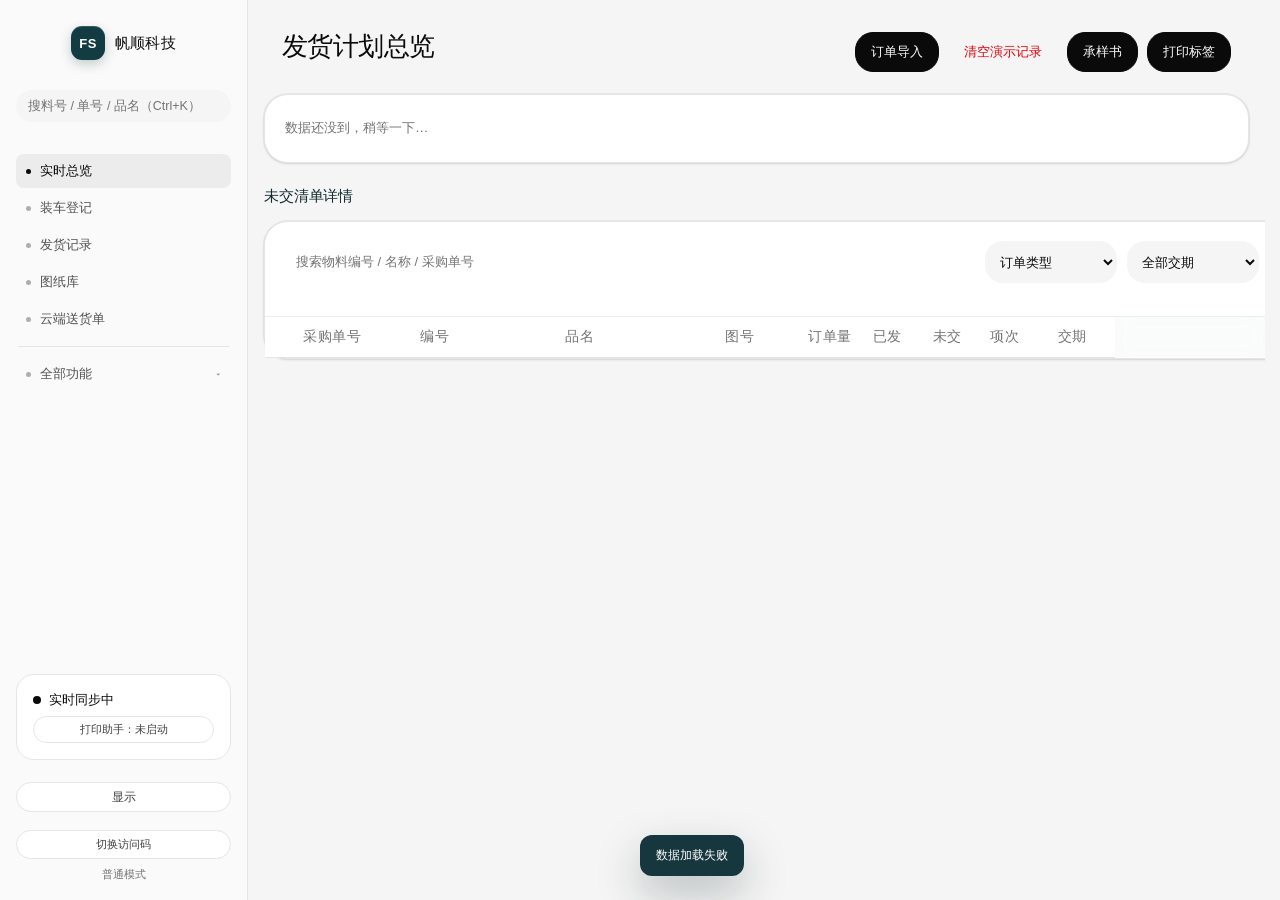
==== index.html @ e64e5bda "Release ac9bf7e5eece" ====
<!doctype html>
<html lang="zh-CN">
<head>
  <meta charset="utf-8">
  <meta name="viewport" content="width=device-width, initial-scale=1, viewport-fit=cover">
  <meta name="theme-color" content="#0d2a33">
  <meta http-equiv="Cache-Control" content="no-cache, no-store, must-revalidate">
  <meta http-equiv="Pragma" content="no-cache">
  <meta http-equiv="Expires" content="0">
  <title>发货实时看板</title>
  <link rel="icon" href="data:,">
  <script>
    window.SHIPMENT_RPC_BASE = "https://fanshun-work-d1gkeq1fjef6147a1-1504638929.ap-shanghai.app.tcloudbase.com/rest/v1/rpc";
    window.SHIPMENT_DIRECT_RPC_BASE = "https://dkbeigqtiilgxthwkixg.supabase.co/rest/v1/rpc";
    window.SHIPMENT_ANON_KEY = "eyJhbGciOiJIUzI1NiIsInR5cCI6IkpXVCJ9.eyJpc3MiOiJzdXBhYmFzZSIsInJlZiI6ImRrYmVpZ3F0aWlsZ3h0aHdraXhnIiwicm9sZSI6ImFub24iLCJpYXQiOjE3OTAwNjE1MDEsImV4cCI6MjEwNTYzNzUwMX0.RMMX6twkBi6PuudvCBWdrUjZXhmhu3ZAtvXfIe6-03s";
  </script>
  <link rel="manifest" href="manifest.webmanifest">
  <link rel="stylesheet" href="styles.css?v=ac9bf7e5eece">
  <!-- 新增：设计 token 层 + 界面细节增强 + Ui 主题（不满意就删掉这几行 <link> 和页面底部的 ui-polish.js） -->
  <link rel="stylesheet" href="design-tokens.css?v=ac9bf7e5eece">
  <link rel="stylesheet" href="ui-polish.css?v=ac9bf7e5eece">
  <link rel="stylesheet" href="theme-ui.css?v=ac9bf7e5eece">
  <link rel="stylesheet" href="dashboard-home.css?v=ac9bf7e5eece">
  <!-- 外协/库存/采购/质量的样式与脚本不在这里加载：打开对应页面时才按需加载（首屏少 8 个请求） -->
  <link rel="stylesheet" href="home-merge.css?v=ac9bf7e5eece">
  <link rel="stylesheet" href="global-search.css?v=ac9bf7e5eece">
  <link rel="stylesheet" href="partners.css?v=ac9bf7e5eece">
  <link rel="stylesheet" href="staff-v2.css?v=ac9bf7e5eece">
  <!-- 图纸预览用的 PDF 引擎：首次打开图纸时按需加载。 -->
<style>
/* ===== 考勤管理 视觉 ===== */
.att-tabs{display:flex;gap:6px;padding:5px;background:#e3eeec;border-radius:14px;margin-bottom:12px;overflow-x:auto}
.att-tabs button{border:0;background:transparent;color:#5e747a;font-weight:800;padding:9px 15px;border-radius:10px;white-space:nowrap;cursor:pointer;font-size:13px}
.att-tabs button.active{background:#fff;color:#0f766e;box-shadow:0 4px 12px rgba(36,92,88,.1)}
.att-badge{display:inline-block;margin-left:6px;min-width:18px;padding:0 6px;border-radius:999px;background:#b42318;color:#fff;font-size:11px;line-height:18px;text-align:center}
.att-stats{display:grid;grid-template-columns:repeat(4,1fr);gap:12px;margin-bottom:12px}
.att-stats article{background:#fff;border:1px solid #d9e5e4;border-left:4px solid #0f766e;border-radius:14px;padding:14px 16px;box-shadow:0 10px 30px rgba(19,67,67,.06)}
.att-stats article span{display:block;color:#70858a;font-size:12px}
.att-stats article strong{font-size:24px;font-weight:900}
.att-stats article.b{border-left-color:#b42318}
.att-stats article.i{border-left-color:#3b5bdb}
.att-stats article.w{border-left-color:#b54708}
.att-avatar{display:inline-grid;place-items:center;width:26px;height:26px;border-radius:50%;background:#e8f6f3;color:#0f766e;font-size:12px;font-weight:800;margin-right:8px;vertical-align:middle}
.att-rate{display:inline-flex;align-items:center;gap:6px;justify-content:flex-end}
.att-rate i{display:block;width:52px;height:6px;border-radius:999px;background:#eef3f3;overflow:hidden}
.att-rate i b{display:block;height:100%;background:linear-gradient(90deg,#0f766e,#12a594);border-radius:999px}
.att-pill{display:inline-block;padding:2px 9px;border-radius:999px;font-size:11px;font-weight:800;background:#eef3f3;color:#526b71;white-space:nowrap}
.att-pill.normal,.att-pill.reissued{background:#e8f6f3;color:#0f766e}
.att-pill.late,.att-pill.early_leave{background:#fff4e5;color:#b54708}
.att-pill.missing_once{background:#fff8e1;color:#8a6b22}
.att-pill.missing_overdue,.att-pill.absent{background:#fff1f0;color:#b42318}
.att-pill.leave{background:#e8f0ff;color:#3b5bdb}
.att-table thead th{position:sticky;top:0;background:#f2f7f6;z-index:2}
.att-table tbody tr:hover{background:#f5fbfa}
.att-empty{padding:34px 16px;text-align:center;color:#70858a}
.att-empty b{display:block;font-size:15px;color:#15363f;margin-bottom:4px}
@media(max-width:760px){.att-stats{grid-template-columns:repeat(2,1fr)}}
/* 明细抽屉 */
#desktopAttendanceDetailPanel{position:fixed;top:0;right:0;height:100vh;width:min(600px,94vw);margin:0;border:0;border-radius:0;box-shadow:-14px 0 36px rgba(19,67,67,.22);z-index:70;display:flex;flex-direction:column;padding:0;animation:attSlide .22s ease}
@keyframes attSlide{from{transform:translateX(28px);opacity:.35}to{transform:translateX(0);opacity:1}}
#desktopAttendanceDetailPanel .section-head{position:sticky;top:0;background:#fff;padding:14px 16px;border-bottom:1px solid #eef3f3;margin:0;z-index:1}
#desktopAttendanceDetailPanel .table-wrap{flex:1;overflow:auto;padding:0}
#desktopAttendanceDetailPanel table{min-width:540px}
.att-day-list{flex:1;min-height:0;overflow:auto;overscroll-behavior:contain;padding:0 0 20px;scrollbar-width:thin;scrollbar-color:#c8d8d5 transparent}
.att-day-list::-webkit-scrollbar{width:10px}
.att-day-list::-webkit-scrollbar-track{background:transparent}
.att-day-list::-webkit-scrollbar-thumb{background:#c8d8d5;border-radius:999px;border:2px solid #fff}
.att-day-list::-webkit-scrollbar-thumb:hover{background:#a9c0bc}
.att-day{display:flex;align-items:center;gap:8px;padding:6px 16px;border-bottom:1px solid #f2f7f6}
.att-day:last-child{border-bottom:0}
.att-day .dt{width:80px;flex:0 0 auto;font-weight:800;font-size:12.5px;color:#15363f;white-space:nowrap}
.att-day .dt small{display:inline;color:#70858a;font-weight:400;font-size:11px;margin-left:4px}
.att-day .tm{flex:1;min-width:0;color:#4a6267;font-size:12.5px;white-space:nowrap;overflow:hidden;text-overflow:ellipsis}
.att-day .tm em{font-style:normal;color:#9fb0b3;margin:0 2px}
.att-day .nt{display:inline;color:#8a6b22;font-size:11px;margin-left:6px}
.att-day .att-pill{flex:0 0 auto}
.att-day button{flex:0 0 auto;padding:3px 10px;min-height:30px}
.att-day select.att-edit{flex:0 0 auto;max-width:104px;min-height:30px;padding:3px 6px;border:1px solid #dbe7e5;border-radius:8px;background:#fff;color:#15363f;font-size:12px;font-weight:700;cursor:pointer}
.att-day select.att-edit:focus{outline:2px solid #0f766e;outline-offset:1px}
.att-day select.att-edit-normal,.att-day select.att-edit-reissued{background:#e8f6f3;color:#0f766e;border-color:#cfe9e4}
.att-day select.att-edit-late,.att-day select.att-edit-early_leave{background:#fff4e5;color:#b54708;border-color:#f2ddc0}
.att-day select.att-edit-missing_once{background:#fff8e1;color:#8a6b22;border-color:#ece0b4}
.att-day select.att-edit-missing_overdue,.att-day select.att-edit-absent{background:#fff1f0;color:#b42318;border-color:#f0d2cf}
.att-day select.att-edit-leave{background:#e8f0ff;color:#3b5bdb;border-color:#cfdcf7}
.att-day .att-note-btn{font-size:12px;padding:3px 10px;min-height:30px}
.att-mask{position:fixed;inset:0;background:rgba(9,32,38,.35);z-index:65}
@media(max-width:760px){#desktopAttendanceDetailPanel{width:100vw}}
/* 考勤日期/月份控件统一 */
#desktopAttendanceMonth,#desktopAttendanceTeamDate,#mobileAttendanceMonth,#mobileAttendanceTeamDate,
.topbar-actions input[type=month],.topbar-actions input[type=date],
.att-toolbar input[type=month],.att-toolbar input[type=date],
.att-m-bar input[type=month],.att-m-bar input[type=date]{
  height:42px;border:1px solid #cfe0de;border-radius:12px;background:#fff;color:#15363f;
  padding:0 12px;font-weight:700;font-size:14px;box-shadow:0 1px 2px rgba(19,67,67,.05);
  -webkit-appearance:none;appearance:none;outline:none;
}
#desktopAttendanceMonth:focus,#desktopAttendanceTeamDate:focus,#mobileAttendanceMonth:focus,#mobileAttendanceTeamDate:focus,
.topbar-actions input[type=month]:focus,.att-toolbar input:focus,.att-m-bar input:focus{
  border-color:#74c2b7;box-shadow:0 0 0 3px rgba(15,118,110,.12);
}
#desktopAttendanceMonth::-webkit-calendar-picker-indicator,#mobileAttendanceMonth::-webkit-calendar-picker-indicator,
#desktopAttendanceTeamDate::-webkit-calendar-picker-indicator,#mobileAttendanceTeamDate::-webkit-calendar-picker-indicator{
  opacity:.5;cursor:pointer;
}
.att-m-bar input[type=month]{height:40px;font-size:13px}
.att-toolbar{display:flex;gap:12px;align-items:center;justify-content:space-between;flex-wrap:wrap;margin-bottom:12px}
.att-toolbar .att-tabs{margin-bottom:0;flex:1 1 auto}
.att-toolbar-right{display:flex;gap:10px;align-items:center}
.att-toolbar-right input[type=date]{height:36px;border:1px solid #d9e5e4;border-radius:10px;padding:0 8px}
.att-close-wrap{display:flex;gap:8px;align-items:center}
.att-close-wrap em{font-style:normal;font-size:12px;color:#70858a}
.att-rate i{display:inline-block;width:60px;height:8px;border-radius:999px;background:#e3ecec;border:1px solid #d3e0df;overflow:hidden;vertical-align:middle}
.att-team-head{display:flex;justify-content:space-between;align-items:baseline;padding:10px 14px;border-bottom:1px solid #eef3f3;background:#f7fbfa;border-radius:12px 12px 0 0}
.att-team-head b{font-size:14px}.att-team-head span{font-size:12px;color:#70858a}
.att-team-list{background:#fff;border:1px solid #d9e5e4;border-radius:12px;overflow:hidden}
.att-team-row{display:flex;align-items:center;gap:10px;padding:8px 14px;border-bottom:1px solid #f2f7f6}
.att-team-row:last-child{border-bottom:0}
.att-team-row .nm{flex:1;min-width:0;font-size:13px}
.att-team-row .nm small{display:block;color:#70858a;font-size:11px}
.att-team-row .tm{color:#70858a;font-size:12px;white-space:nowrap}
.att-team-row .att-pill{flex:0 0 70px;text-align:center}
.att-m-bar{display:grid;grid-template-columns:auto 1fr auto;gap:6px;align-items:center;margin-bottom:8px}
.att-m-bar input[type=month]{height:38px;border:1px solid #d9e5e4;border-radius:10px;padding:0 8px;width:100%;min-width:0;font-size:13px}
.att-m-bar .button{height:38px;padding:0 12px;font-size:13px}
.att-m-bar2{display:grid;grid-template-columns:1fr 1fr;gap:8px;margin-bottom:10px}
#mobileAttendanceModule .mobile-work-tabs{display:flex;gap:6px;overflow-x:auto;padding:4px;background:#e3eeec;border-radius:12px;margin-bottom:10px}
#mobileAttendanceModule .mobile-work-tabs button{flex:0 0 auto;border:0;background:transparent;border-radius:9px;padding:8px 12px;font-size:12px;font-weight:800;color:#5e747a;white-space:nowrap}
#mobileAttendanceModule .mobile-work-tabs button.active{background:#fff;color:#0f766e;box-shadow:0 3px 10px rgba(36,92,88,.1)}
</style>
</head>
<body>
  <!-- 首帧前就把主题/字号/密度/主页套上，避免先闪一下旧的墨绿再跳回来 -->
  <script>
    (function () {
      try {
        document.body.dataset.theme = 'ui';
        var d = localStorage.getItem('shipmentBoardDensity');
        if (d) {
          try { var o = JSON.parse(d); if (o && o.mode) document.body.dataset.density = o.mode; } catch (e) {}
        }
        var homeQ = new URLSearchParams(location.search).get('home');
        if (homeQ !== 'list') document.body.dataset.home = 'panel';
        var v = Number(localStorage.getItem('tkUiZoom'));
        if (!(v >= 0.85 && v <= 1.35)) {
          var best = NaN;
          for (var i = 0; i < localStorage.length; i++) {
            var k = localStorage.key(i);
            if (k && k.indexOf('tkUiZoom_') === 0) {
              var n = Number(localStorage.getItem(k));
              if (n >= 0.85 && n <= 1.35 && (!isFinite(best) || n > best)) best = n;
            }
          }
          if (isFinite(best)) {
            v = best;
            localStorage.setItem('tkUiZoom', String(best));
          } else {
            var z = localStorage.getItem('tkUiSize') || 'm';
            var map = { s: 0.92, m: 1, l: 1.12, xl: 1.24 };
            v = map[z] || 1;
          }
        }
        if (v !== 1) document.documentElement.style.zoom = String(v);
        document.documentElement.style.setProperty('--tk-zoom', String(v));
      } catch (e) { }
    })();
  </script>
  <script>document.body.dataset.view = location.pathname.startsWith('/mobile') ? 'mobile' : 'desktop';</script>
  <div id="versionUpdateBar" class="version-update-bar desktop-only" role="alert" hidden>
    <span id="versionUpdateText"></span>
    <button id="versionUpdateReload" type="button">立即刷新</button>
    <button id="versionUpdateLater" type="button">稍后提醒</button>
  </div>
  <div id="app" class="app-shell">
    <aside class="sidebar desktop-only">
      <div class="brand">
        <div class="module-fab-slot">
        <div id="moduleSwitchButton" class="brand-mark module-fab" role="button" tabindex="0" aria-expanded="false" aria-label="切换模块" title="切换模块" hidden>
          <span class="module-fab-mark">功能</span>
          <div id="moduleSwitchSheet" class="module-fab-sheet">
            <p class="module-fab-title">切换模块</p>
            <button type="button" data-desktop-module="shipment" style="--i:1"><b>发货管理</b></button>
            <button type="button" data-desktop-module="workReport" style="--i:2"><b>计时计件报工</b></button>
                        <button type="button" data-desktop-module="attendance" style="--i:3"><b>考勤管理</b></button>
          </div>
        </div>
        </div>
        <div class="brand-lockup">
          <div class="brand-mark-fs" aria-hidden="true">FS</div>
          <strong id="brandTitle">帆顺科技</strong>
        </div>
      </div>
      <nav class="side-nav" aria-label="主导航">
        <a class="side-link active" href="./" data-desktop-view="overview" data-module="shipment">
          <span class="nav-dot"></span>
          实时总览
        </a>
        <a class="side-link" href="#remaining" data-desktop-view="remaining" data-module="shipment">
          <span class="nav-dot"></span>
          未交清单
        </a>
        <a class="side-link" href="#loading" data-desktop-view="loading" data-module="shipment">
          <span class="nav-dot"></span>
          装车登记
        </a>
        <a class="side-link" href="#query" data-desktop-view="shipments" data-module="shipment">
          <span class="nav-dot"></span>
          发货记录
        </a>
        <a class="side-link" href="#drawings" data-desktop-view="drawings" data-module="shipment">
          <span class="nav-dot"></span>
          图纸库
        </a>
        <a id="desktopPricesLink" class="side-link" href="#prices" data-desktop-view="prices" data-module="shipment" hidden>
          <span class="nav-dot"></span>
          单价查询
        </a>
        <a class="side-link" href="#delivery-files" data-desktop-view="files" data-module="shipment">
          <span class="nav-dot"></span>
          云端送货单
        </a>
        <a id="desktopWorkReportLink" class="side-link" href="#work-report" data-desktop-view="workReport" data-module="work" hidden>
          <span class="nav-dot"></span>
          报工情况
        </a>
        <a id="desktopWorkReviewLink" class="side-link" href="#work-review" data-desktop-view="workReview" data-module="work" hidden>
          <span class="nav-dot"></span>
          报工审核
        </a>

        <a id="desktopWorkEditLink" class="side-link" href="#work-edit" data-desktop-view="workEdit" data-module="work" hidden>
          <span class="nav-dot"></span>
          报工修改
        </a>
        <a id="desktopStaffInfoLink" class="side-link" href="#staff-info" data-desktop-view="staffInfo" data-module="work" hidden>
          <span class="nav-dot"></span>
          员工信息
        </a>
        <a id="desktopPayrollLink" class="side-link" href="#payroll" data-desktop-view="payroll" data-module="work" hidden>
          <span class="nav-dot"></span>
          工资
        </a>
        <a id="desktopAttendanceLink" class="side-link" href="#attendance" data-desktop-view="attendance" data-module="attendance" hidden>
          <span class="nav-dot"></span>
          考勤管理
        </a>
      </nav>

      <div class="live-card">
        <div class="live-row">
          <span id="liveDot" class="live-dot"></span>
          <strong id="liveText">正在连接</strong>
        </div>
        <button id="printHelperStatus" class="print-helper-status" type="button">打印助手：检测中</button>
      </div>

      <div class="sidebar-foot">
        <span hidden>数据来源</span>
        <strong id="sourceTitle" hidden>现有计划表导入</strong>
        <small id="sourceStamp" hidden>--</small>
        <button id="switchCodeButton" class="sidebar-switch" type="button">切换访问码</button>
        <small id="modeBadge" class="mode-badge">普通模式</small>
      </div>
    </aside>

    <main class="main-area">
      <section id="desktopView" class="desktop-view desktop-only">
        <header class="topbar">
          <div>

            <h1>发货计划总览</h1>
          </div>
          <div class="topbar-actions">
            <button id="pdfImportButton" class="button primary" type="button">订单导入</button>

            <button id="resetButton" class="button ghost danger-text" type="button">清空演示记录</button>
          </div>
        </header>


        <section class="dashboard-grid">
          <div class="panel orders-panel">
            <div class="toolbar">
              <label class="search-box">
                <span class="tool-icon" aria-hidden="true">⌕</span>
                <input id="desktopSearch" type="search" placeholder="搜索物料编号 / 名称 / 采购单号" autocomplete="off">
              </label>
              <div id="desktopSuggest" class="suggest-list desktop-suggest" hidden></div>
              <label class="select-box">
                <select id="desktopOrderTypeFilter">
                  <option value="" selected>订单类型</option>
                  <option value="trial">试制订单</option>
                  <option value="sample">承样订单</option>
                  <option value="tooling">工装订单</option>
                </select>
              </label>
              <label class="select-box">
                <select id="desktopDueSelect">
                  <option value="all">全部交期</option>
                  <option value="today">今天到期</option>
                  <option value="overdue">已逾期</option>
                  <option value="custom">指定日期…</option>
                </select>
                <div id="desktopDueRow" class="due-date-row" hidden>
                  <input id="desktopDueDate" type="date" lang="zh-CN">
                </div>
              </label>
              <label class="select-box">
                <select id="desktopCompanyFilter">
                  <option value="all">全部公司</option>
                  <option value="4074">帆顺金属 4074</option>
                <option value="4137">帆顺金属科技 4137</option>
                </select>
              </label>
            </div>
            <div class="table-wrap">
              <table class="orders-table">
                <colgroup id="desktopOrdersColgroup">
                  <col style="width: 125px">
                  <col style="width: 90px">
                  <col style="width: 200px">
                  <col style="width: 120px">
                  <col style="width: 60px">
                  <col style="width: 55px">
                  <col style="width: 65px">
                  <col style="width: 50px">
                  <col style="width: 70px">
                  <col style="width: 75px">
                  <col style="width: 85px">
                  <col class="col-spacer">
                </colgroup>
                <thead>
                  <tr>
                    <th>采购单号<span class="col-resizer" data-col-index="0" role="separator" title="拖动调整列宽，双击恢复默认"></span></th>
                    <th>编号<span class="col-resizer" data-col-index="1" role="separator" title="拖动调整列宽，双击恢复默认"></span></th>
                    <th>品名<span class="col-resizer" data-col-index="2" role="separator" title="拖动调整列宽，双击恢复默认"></span></th>
                    <th>图号<span class="col-resizer" data-col-index="3" role="separator" title="拖动调整列宽，双击恢复默认"></span></th>
                    <th class="number">订单量<span class="col-resizer" data-col-index="4" role="separator" title="拖动调整列宽，双击恢复默认"></span></th>
                    <th class="number">已发<span class="col-resizer" data-col-index="5" role="separator" title="拖动调整列宽，双击恢复默认"></span></th>
                    <th class="number">未交<span class="col-resizer" data-col-index="6" role="separator" title="拖动调整列宽，双击恢复默认"></span></th>
                    <th class="number">项次<span class="col-resizer" data-col-index="7" role="separator" title="拖动调整列宽，双击恢复默认"></span></th>
                    <th class="number">单价<span class="col-resizer" data-col-index="8" role="separator" title="拖动调整列宽，双击恢复默认"></span></th>
                    <th class="number">金额<span class="col-resizer" data-col-index="9" role="separator" title="拖动调整列宽，双击恢复默认"></span></th>
                    <th>交期<span class="col-resizer" data-col-index="10" role="separator" title="拖动调整列宽，双击恢复默认"></span></th>
                    <th class="col-spacer" aria-hidden="true"></th>
                  </tr>
                </thead>
                <tbody id="desktopTableBody"></tbody>
              </table>
              <div id="desktopEmpty" class="empty-state" hidden>
                <strong>没有符合条件的未交明细</strong>
                <span>可以调整搜索词或筛选条件。</span>
              </div>
            </div>
          </div>

        </section>
      </section>

            <section id="desktopRemainingView" class="desktop-view desktop-only" hidden>
        <header class="topbar">
          <div>
            <h1>未交清单</h1>
          </div>
          <div class="topbar-actions">
                      <button id="desktopLabelPrint" class="button primary label-print-button" type="button">打印标签</button>
            <button id="desktopRemainingSampleApproval" class="button primary label-print-button" type="button">承样书</button>
            </div>
        </header>
        <section class="panel desktop-remaining-panel">
          <div class="desktop-remaining-tools">
            <label class="search-box">
              <span class="tool-icon" aria-hidden="true">⌕</span>
              <input id="desktopRemainingSearch" type="search" placeholder="搜索物料编号 / 名称 / 规格" autocomplete="off">
            </label>
            <div class="remaining-date-box desktop">
              <div class="remaining-date-head">
                <button id="desktopRemainingDateClear" class="remaining-date-clear" type="button">全部日期</button>
              </div>
              <div id="desktopRemainingDateChips" class="remaining-date-chips"></div>
            </div>
          </div>
          <div class="table-wrap">
            <table class="orders-table grouped-remaining-table">
              <colgroup id="desktopRemainingColgroup">
                <col style="width: 78px">
                <col style="width: 180px">
                <col style="width: 300px">
                <col style="width: 262px">
                <col style="width: 90px">
                <col style="width: 90px">
                <col style="width: 300px">
              </colgroup>
              <thead>
                <tr>
                  <th class="remaining-type-col">类型</th>
                  <th>物料编号<span class="col-resizer" data-col-index="1" role="separator" title="拖动调整列宽，双击恢复默认"></span></th>
                  <th>名称<span class="col-resizer" data-col-index="2" role="separator" title="拖动调整列宽，双击恢复默认"></span></th>
                  <th>规格<span class="col-resizer" data-col-index="3" role="separator" title="拖动调整列宽，双击恢复默认"></span></th>
                  <th class="number">未交<span class="col-resizer" data-col-index="4" role="separator" title="拖动调整列宽，双击恢复默认"></span></th>
                  <th>打标<span class="col-resizer" data-col-index="5" role="separator" title="拖动调整列宽，双击恢复默认"></span></th>
                  <th>交货日期<span class="col-resizer" data-col-index="6" role="separator" title="拖动调整列宽，双击恢复默认"></span></th>
                </tr>
              </thead>
              <tbody id="desktopRemainingBody"></tbody>
            </table>
            <div id="desktopRemainingEmpty" class="empty-state" hidden>
              <strong>没有符合条件的未交数据</strong>
              <span>可以调整搜索词或交期筛选条件。</span>
            </div>
          </div>
        </section>
      </section>

<section id="desktopShipmentsView" class="desktop-view desktop-only" hidden>
        <header class="topbar">
          <div>
            <h1>发货记录</h1>
          </div>
          <div class="topbar-actions">
            <button id="generateDeliveryNote" class="button primary" type="button">生成送货单</button>
          </div>
        </header>
        <section class="panel shipments-page">
          <div class="query-tabs">
            <button class="chip active" data-query-tab="shipments" type="button">发货记录</button>
            <button class="chip" data-query-tab="offsets" type="button">冲抵记录</button>
            <button class="chip" data-query-tab="overs" type="button">无订单发货记录</button>
            <button class="chip" data-query-tab="replacements" type="button">补发记录</button>
          </div>
          <div class="history-tools" data-query-pane="shipments">
            <div class="history-tools-row">
              <input id="historySearch" type="search" placeholder="搜索采购单号 / 物料编号 / 名称">
              <input id="historyDate" type="date" lang="zh-CN" title="按发货日期筛选">
              <button id="historyToday" class="button ghost" type="button">今天发货</button>
              <button id="historyClear" class="button ghost" type="button">全部日期</button>
            </div>
          </div>
          <div id="shipmentHistory" class="shipment-history" data-query-pane="shipments"></div>
          <div class="history-tools" data-query-pane="offsets" hidden>
            <div class="history-tools-row">
              <input id="offsetSearch" type="search" placeholder="搜索物料编号 / 名称 / 采购单号">
              <input id="offsetDate" type="date" lang="zh-CN" title="按冲抵日期筛选">
              <button id="offsetClear" class="button ghost" type="button">全部日期</button>
            </div>
          </div>
          <div id="offsetHistory" class="shipment-history" data-query-pane="offsets" hidden></div>
          <div class="history-tools" data-query-pane="overs" hidden>
            <div class="history-tools-row">
              <input id="overSearch" type="search" placeholder="搜索物料编号 / 名称">
              <input id="overDate" type="date" lang="zh-CN" title="按登记日期筛选">
              <button id="overClear" class="button ghost" type="button">全部日期</button>
            </div>
          </div>
          <div id="overHistory" class="shipment-history" data-query-pane="overs" hidden></div>
          <div class="history-tools" data-query-pane="replacements" hidden>
            <div class="history-tools-row">
              <input id="replacementHistorySearch" type="search" placeholder="搜索物料编号 / 名称">
              <input id="replacementHistoryDate" type="date" lang="zh-CN" title="按补发日期筛选">
              <button id="replacementHistoryClear" class="button ghost" type="button">全部日期</button>
            </div>
          </div>
          <div id="replacementHistory" class="shipment-history" data-query-pane="replacements" hidden></div>
        </section>
      </section>

      <section id="desktopDrawingsView" class="desktop-view desktop-only" hidden>
        <header class="topbar drawings-topbar">
          <div>
            <h1>图纸库</h1>
          </div>
        </header>
        <section class="panel drawings-panel">
          <div class="drawing-toolbar">
            <label class="search-box drawing-search">
              <span class="tool-icon" aria-hidden="true">
                <svg viewBox="0 0 24 24" fill="none" stroke="currentColor" stroke-width="1.9" stroke-linecap="round"><circle cx="10.8" cy="10.8" r="6.3"></circle><path d="m15.6 15.6 4.1 4.1"></path></svg>
              </span>
              <input id="drawingSearch" type="search" placeholder="搜索料号 / 品名 / 图号 / 文件名" autocomplete="off">
            </label>
            <div class="drawing-toolbar-right">
              <span id="drawingCount" class="drawing-count">0 份图纸</span>
              <div id="drawingCategoryTabs" class="file-format-tabs drawing-tabs">
                <button class="chip active" data-drawing-category="all" type="button">全部图纸</button>
                <button class="chip" data-drawing-category="formal" type="button">正式图纸</button>
                <button class="chip" data-drawing-category="trial" type="button">试制图纸</button>
                <button class="chip" data-drawing-category="sample" type="button">承样图纸</button>
                <button class="chip" data-drawing-category="tooling" type="button">工装图纸</button>
              </div>
            </div>
          </div>
          <div class="drawing-library-layout">
            <div id="drawingList" class="drawing-list"></div>
            <aside id="drawingPreviewPane" class="drawing-preview-pane">
              <div id="drawingPreviewEmpty" class="drawing-preview-empty">选择左侧图纸，这里显示第一页预览</div>
              <img id="drawingPreviewImage" alt="图纸预览" hidden>
              <div class="drawing-preview-foot">
                <strong id="drawingPreviewTitle">图纸预览</strong>
                <button id="drawingPreviewOpen" class="button primary" type="button" disabled>打开PDF</button>
              </div>
            </aside>
          </div>
        </section>
      </section>

      <section id="desktopPricesView" class="desktop-view desktop-only" hidden>
      <header class="topbar drawings-topbar">
        <div>
          <h1>单价查询</h1>
        </div>
      </header>
      <section class="panel drawings-panel">
        <div class="drawing-toolbar">
          <label class="search-box drawing-search">
            <span class="tool-icon" aria-hidden="true">
              <svg viewBox="0 0 24 24" fill="none" stroke="currentColor" stroke-width="1.9" stroke-linecap="round"><circle cx="10.8" cy="10.8" r="6.3"></circle><path d="m15.6 15.6 3.9 3.9"></path></svg>
            </span>
            <input id="priceSearch" type="search" placeholder="输入料件编号 / 品名 / 图号查单价" autocomplete="off">
          </label>
          <div class="drawing-toolbar-right">
            <span id="priceCount" class="drawing-count"></span>
          </div>
        </div>
        <div id="priceHint" class="price-hint">
          <strong>输入料件编号、品名或图号，查这个产品的单价</strong>
          <span>例如：614004012B、包装架组焊件、6603B-A30 —— 已经发完货的产品也能查到；有单价变动的会列出"从几号开始变成多少"。</span>
        </div>
        <div id="priceSummary" class="price-cards"></div>
        <div id="priceEmpty" class="empty-state" hidden><strong>没有匹配的产品</strong><span>换个料件编号 / 品名 / 图号再试。</span></div>
      </section>
    </section>

    <section id="desktopFilesView" class="desktop-view desktop-only" hidden>
        <header class="topbar files-topbar">
          <div>
            <h1>云端送货单</h1>
          </div>
        </header>
        <section class="panel shipments-page">
          <div class="panel-head compact">
            <div>
              <h2>云端存档</h2>
            </div>
          </div>
          <div class="history-tools">
            <div class="history-tools-row">
              <input id="filesSearch" type="search" placeholder="搜索发货日期 / 批次号 / 文件名">
              <select id="filesDate" title="按发货日期筛选"><option value="">全部日期</option></select>
            </div>
          </div>
          <div id="cloudFileList" class="shipment-history"></div>
        </section>
      </section>

      <section id="desktopLoadingView" class="desktop-view desktop-only" hidden>
        <header class="topbar">
          <div>
            <h1>装车登记</h1>
          </div>
          <div class="topbar-actions">
            <button id="desktopLoadingRefresh" class="button ghost" type="button">刷新未交</button>
          </div>
        </header>
        <section class="desktop-loading-layout">
          <section class="panel loading-orders-panel">
            <div class="desktop-loading-tools">
              <label class="loading-control"><input id="desktopLoadingSearch" type="search" placeholder="搜索物料编号、名称或规格" autocomplete="off"></label>
              <label class="loading-control loading-due-control"><select id="desktopLoadingDue">
                <option value="all">全部交期</option>
                <option value="today">今天到期</option>
                <option value="overdue">已逾期</option>
              </select></label>
              <label class="loading-control"><select id="desktopLoadingCompany">
                <option value="all">全部公司</option>
                <option value="4074">帆顺金属 4074</option>
                <option value="4137">帆顺金属科技 4137</option>
              </select></label>
            </div>
            <div id="desktopOffsetBox" class="offset-box desktop-offset-box" hidden></div>
            <div id="desktopLoadingCardList" class="desktop-loading-card-list"></div>
            <div id="desktopLoadingEmpty" class="empty-state" hidden><strong>没有符合条件的未交订单</strong><span>可以调整搜索或筛选条件。</span></div>
          </section>
          <aside class="panel loading-cart-panel">
            <div class="panel-head compact"><div><h2>本次装车</h2><p id="desktopLoadingCartHint">0 项 · 0 件</p></div></div>
            <div id="desktopLoadingCart" class="desktop-loading-cart"></div>
            <button id="desktopLoadingOpenSubmit" class="button primary wide" type="button" disabled>确认装车</button>
          </aside>
        </section>
      </section>

      <section id="desktopWorkReportView" class="desktop-view desktop-only" hidden>
        <header class="topbar">
          <div>
            <h1>报工情况</h1>
            <p class="subhead">默认查看当天全部员工报工，可按员工、日期、状态和关键词筛选。</p>
          </div>
          <div class="topbar-actions"><button id="desktopWorkReportRefresh" class="button primary" type="button">刷新报工</button></div>
        </header>
        <section class="work-report-filters panel">
          <label><span>日期</span><input id="desktopWorkReportDate" type="date"></label>
          <label><span>员工</span><select id="desktopWorkReportEmployee"><option value="">全部员工</option></select></label>
          <label><span>状态</span><select id="desktopWorkReportStatus">
            <option value="all">全部状态</option>
            <option value="submitted">待审核</option>
            <option value="approved">已通过</option>
            <option value="rejected">已退回</option>
            <option value="revoked">已撤回</option>
          </select></label>
          <label class="report-search-field"><span>品名 / 编号 / 工序</span><input id="desktopWorkReportSearch" type="search" placeholder="输入关键词"></label>
        </section>
        <section class="work-review-stats">
          <article><span>报工笔数</span><strong id="desktopWorkReportEntries">0</strong></article>
          <article><span>报工数量</span><strong id="desktopWorkReportQuantity">0</strong></article>
          <article><span>已通过金额</span><strong id="desktopWorkReportAmount">0.00</strong></article>
          <article><span>待审核</span><strong id="desktopWorkReportPending">0</strong></article>
        </section>
        <section class="panel work-live-panel">
          <div class="section-head">
            <div><h2>员工实况</h2></div>
            <div id="desktopWorkLiveSummary" class="work-live-summary">加载中…</div>
          </div>
          <div class="work-live-split">
            <div class="table-wrap work-live-split-left">
              <table class="orders-table work-live-table">
                <thead><tr><th>员工</th><th>当前状态</th><th>今日计时</th><th>今日计件</th><th>当日工资</th><th>最新动态</th><th>操作</th></tr></thead>
                <tbody id="desktopWorkLiveBody"></tbody>
              </table>
              <div id="desktopWorkLiveEmpty" class="empty-state" hidden><strong>没有可显示的计时计件员工</strong><span>请检查员工工种配置。</span></div>
            </div>
            <aside id="desktopWorkDetailPane" class="work-detail-pane">
              <div class="work-detail-empty" id="desktopWorkDetailEmpty">点左侧员工的「查看明细」，这里显示他当天的计时与计件明细</div>
              <div id="desktopWorkTimelineInline"></div>
              <div id="desktopWorkTimelineInlineActions" class="work-timeline-actions"></div>
            </aside>
          </div>
        </section>
        <section class="panel">
          <div class="table-wrap">
            <table class="orders-table work-report-table">
              <thead><tr><th>时间</th><th>员工</th><th>品名 / 编号</th><th>工序 / 规格</th><th class="number">数量</th><th>状态</th><th class="number">单价</th><th class="number">金额</th><th>操作</th></tr></thead>
              <tbody id="desktopWorkReportBody"></tbody>
            </table>
            <div id="desktopWorkReportEmpty" class="empty-state" hidden><strong>当天没有符合条件的报工</strong><span>可以更换日期或筛选条件。</span></div>
          </div>
        </section>
        <section id="desktopWorkTimelinePanel" class="panel work-timeline-panel" hidden>
          <div class="section-head">
            <div><h2>计时 / 计件时段</h2><p id="desktopWorkTimelineHint">选择具体员工后，查看当天计时、计件时段和产量关联。</p></div>
            <div id="desktopWorkTimelineActions" class="work-timeline-actions"></div>
          </div>
          <div id="desktopWorkTimeline"></div>
        </section>
      </section>

      <section id="desktopWorkReviewView" class="desktop-view desktop-only" hidden>
        <header class="topbar">
          <div>
            <p class="eyebrow">计件与自主申报</p>
            <h1>报工审核</h1>
            <p class="subhead">审核新产品、改价申请和员工待审核报工；通过后自动进入产品与当前单价库。</p>
          </div>
          <div class="topbar-actions">
            <select id="desktopWorkReviewStatus" class="button ghost">
              <option value="submitted" selected>待审核</option>
              <option value="approved">已通过</option>
              <option value="rejected">已退回</option>
              <option value="revoked">已撤回</option>
              <option value="all">全部</option>
            </select>
            <button id="desktopWorkReviewRefresh" class="button primary" type="button">刷新</button>
          </div>
        </header>
        <section class="work-review-stats">
          <article><span>待审核</span><strong id="desktopWorkReviewPending">0</strong></article>
          <article><span>当前列表</span><strong id="desktopWorkReviewCount">0</strong></article>
        </section>
        <section class="panel work-review-panel">
          <div id="desktopWorkReviewList" class="work-review-list"></div>
          <div id="desktopWorkReviewEmpty" class="empty-state" hidden><strong>没有符合条件的报工</strong><span>可以切换状态筛选。</span></div>
        <section class="panel work-daily-panel">
          <div class="section-head">
            <div><h2>当天报工记录</h2><p id="desktopWorkReviewDailyHint">正在读取当天全部报工记录。</p></div>
            <button class="button ghost" type="button" data-work-daily-refresh="1">刷新记录</button>
          </div>
          <div class="table-wrap">
            <table class="orders-table work-report-table work-daily-table">
              <thead><tr><th>时间</th><th>员工</th><th>品名 / 编号</th><th>工序 / 规格</th><th class="number">数量</th><th>状态</th><th>操作</th></tr></thead>
              <tbody id="desktopWorkReviewDailyBody"></tbody>
            </table>
            <div id="desktopWorkReviewDailyEmpty" class="empty-state" hidden><strong>当天没有报工记录</strong><span>可以更换日期后再看。</span></div>
          </div>
        </section>
        </section>
      </section>

      <section id="desktopWorkEditView" class="desktop-view desktop-only" hidden>
        <header class="topbar">
          <div>
            <p class="eyebrow">管理员专用 · 全程留痕</p>
            <h1>报工修改</h1>
            <p class="subhead">可选任意日期，新增 / 修改 / 删除员工的计时与计件报工；每次改动都会记入下方日志。已封账月份会被拒绝。</p>
          </div>
          <div class="topbar-actions">
            <button class="button ghost" type="button" data-work-edit-add="time">＋ 新增计时</button>
            <button class="button primary" type="button" data-work-edit-add="piece">＋ 新增计件</button>
          </div>
        </header>
        <section class="work-report-filters panel work-edit-filters">
          <label><span>日期（可选任意一天）</span><input id="desktopWorkEditDate" type="date"></label>
          <label><span>员工</span><select id="desktopWorkEditEmployee"><option value="">请选择员工</option></select></label>
          <label><span>工资封账</span><div id="desktopWorkEditLock" class="work-edit-lock">先选员工</div></label>
          <label><span>&nbsp;</span><button id="desktopWorkEditRefresh" class="button ghost" type="button">刷新</button></label>
        </section>
        <section class="work-review-stats work-edit-stats">
          <article><span>计时段数</span><strong id="desktopWorkEditTimerCount">0</strong></article>
          <article><span>计时工时</span><strong id="desktopWorkEditTimerHours">0.0</strong></article>
          <article><span>计件笔数</span><strong id="desktopWorkEditPieceCount">0</strong></article>
          <article><span>计件金额</span><strong id="desktopWorkEditPieceAmount">0.00</strong></article>
        </section>
        <section class="panel work-daily-panel">
          <div class="section-head">
            <div><h2>当天报工记录</h2><p id="desktopWorkEditDailyHint">正在读取当天全部报工记录，点击右侧按钮把员工带入下方修改区。</p></div>
            <button class="button ghost" type="button" data-work-daily-refresh="1">刷新记录</button>
          </div>
          <div class="table-wrap">
            <table class="orders-table work-report-table work-daily-table">
              <thead><tr><th>时间</th><th>员工</th><th>品名 / 编号</th><th>工序 / 规格</th><th class="number">数量</th><th>状态</th><th>操作</th></tr></thead>
              <tbody id="desktopWorkEditDailyBody"></tbody>
            </table>
            <div id="desktopWorkEditDailyEmpty" class="empty-state" hidden><strong>当天没有报工记录</strong><span>可以更换日期后再看。</span></div>
          </div>
        </section>
        <section class="panel">
          <div class="section-head">
            <div><h2>计时记录</h2><p id="desktopWorkEditTimerHint">选择员工后显示当天全部计时记录。</p></div>
            <button class="button ghost" type="button" data-work-edit-add="time">＋ 新增计时</button>
          </div>
          <div class="table-wrap">
            <table class="orders-table work-report-table">
              <thead><tr><th>开始</th><th>结束</th><th class="number">时长</th><th>状态</th><th>备注</th><th>操作</th></tr></thead>
              <tbody id="desktopWorkEditTimerBody"></tbody>
            </table>
            <div id="desktopWorkEditTimerEmpty" class="empty-state" hidden><strong>当天没有计时记录</strong><span>点「＋ 新增计时」可以补记一段。</span></div>
          </div>
        </section>
        <section class="panel">
          <div class="section-head">
            <div><h2>计件记录</h2><p id="desktopWorkEditPieceHint">包含待审核 / 已通过 / 已退回 / 已撤回的全部申报。</p></div>
            <button class="button primary" type="button" data-work-edit-add="piece">＋ 新增计件</button>
          </div>
          <div class="table-wrap">
            <table class="orders-table work-report-table">
              <thead><tr><th>料号</th><th>品名 / 规格</th><th>工序</th><th class="number">数量</th><th class="number">单价</th><th class="number">金额</th><th>状态</th><th>操作</th></tr></thead>
              <tbody id="desktopWorkEditPieceBody"></tbody>
            </table>
            <div id="desktopWorkEditPieceEmpty" class="empty-state" hidden><strong>当天没有计件记录</strong><span>点「＋ 新增计件」可以补一笔。</span></div>
          </div>
        </section>
        <section class="panel">
          <div class="section-head">
            <div><h2>改动日志</h2><p id="desktopWorkEditLogHint">所选日期由管理端做出过的全部改动。</p></div>
            <button id="desktopWorkEditLogRefresh" class="button ghost" type="button">刷新日志</button>
          </div>
          <div class="table-wrap">
            <table class="orders-table work-report-table">
              <thead><tr><th>时间</th><th>员工</th><th>类型</th><th>动作</th><th>原因</th></tr></thead>
              <tbody id="desktopWorkEditLogBody"></tbody>
            </table>
            <div id="desktopWorkEditLogEmpty" class="empty-state" hidden><strong>当天还没有改动记录</strong><span>新增或修改一次后这里会出现。</span></div>
          </div>
        </section>
      </section>

      <section id="desktopAttendanceView" class="desktop-view desktop-only" hidden>
        <header class="topbar">
          <div>
            <p class="eyebrow">全员考勤</p>
            <h1>考勤管理</h1>
            <p class="subhead">按月查看全员考勤、加班和补卡审核。</p>
          </div>
          <div class="topbar-actions">
            <button id="desktopAttendancePrev" class="button ghost" type="button">上个月</button>
            <input id="desktopAttendanceMonth" type="month">
            <button id="desktopAttendanceNext" class="button ghost" type="button">下个月</button>
            <button id="desktopAttendanceRefresh" class="button primary" type="button">刷新</button>
          </div>
        </header>
        <div class="att-toolbar">
        <nav id="desktopAttendanceTabs" class="att-tabs">
          <button class="active" data-att-tab="summary" type="button">考勤汇总</button>
          <button data-att-tab="reissue" type="button">补卡审核<span class="att-badge" id="attBadgeReissue" hidden>0</span></button>
          <button data-att-tab="leave" type="button">请假审核<span class="att-badge" id="attBadgeLeave" hidden>0</span></button>
          <button data-att-tab="team" type="button">团队日历</button>
          <button data-att-tab="logs" type="button">操作日志</button>
        </nav>
        <div class="att-toolbar-right">
          <label id="desktopAttendanceTeamDateWrap" hidden><input id="desktopAttendanceTeamDate" type="date"></label>
          <span class="att-close-wrap"><button id="desktopAttendanceClose" class="button ghost" type="button">封账</button><em id="desktopAttendanceCloseState">未封账</em></span>
        </div>
        </div>
        <div style="display:none">
          <select id="desktopAttendanceTab">
            <option value="summary">考勤汇总</option>
            <option value="reissue">补卡审核</option>
            <option value="leave">请假审核</option>
            <option value="team">团队日历</option>
            <option value="logs">操作日志</option>
          </select>
        </div>
        <section id="desktopAttendanceStats" class="att-stats">
          <article><span>在职员工</span><strong id="desktopAttendanceCount">0</strong></article>
          <article><span>出勤合计</span><strong id="desktopAttendanceDays">0</strong></article>
          <article><span>没上班合计</span><strong id="desktopAttendanceAbsent">0</strong></article>
          <article><span>加班费合计</span><strong id="desktopAttendanceOvertime">0.00</strong></article>
        </section>
        <section id="desktopAttendanceSummaryPanel" class="panel">
          <div class="table-wrap">
            <table class="orders-table work-report-table att-table">
              <thead><tr><th>工号</th><th>姓名</th><th>类型</th><th>班次</th><th class="number">应出勤</th><th class="number">出勤率</th><th class="number">出勤</th><th class="number">没上班</th><th class="number">迟到</th><th class="number">早退</th><th class="number">漏刷1次</th><th class="number">加班</th><th class="number">加班费</th><th>操作</th></tr></thead>
              <tbody id="desktopAttendanceBody"></tbody>
            </table>
            <div id="desktopAttendanceEmpty" class="empty-state" hidden><strong>这个月没有考勤数据</strong><span>可以切换月份。</span></div>
          </div>
        </section>
        <section id="desktopAttendanceDetailPanel" class="panel" hidden>
          <div class="section-head">
            <div><h2 id="desktopAttendanceDetailTitle">每日明细</h2><p id="desktopAttendanceDetailHint"></p></div>
            <button id="desktopAttendanceDetailClose" class="button ghost" type="button">关闭</button>
          </div>
          <div id="desktopAttendanceDetailBody" class="att-day-list"></div>
        </section>
        <div id="desktopAttendanceDetailMask" class="att-mask" hidden></div>
        <section id="desktopAttendanceReissuePanel" class="panel" hidden>
          <div id="desktopAttendanceReissueList" class="work-review-list"></div>
          <div id="desktopAttendanceReissueEmpty" class="empty-state" hidden><strong>没有待审核的补卡申请</strong></div>
        </section>
        <section id="desktopAttendanceLeavePanel" class="panel" hidden>
          <div id="desktopAttendanceLeaveList" class="work-review-list"></div>
          <div id="desktopAttendanceLeaveEmpty" class="empty-state" hidden><strong>没有待审核的请假申请</strong></div>
        </section>
        <section id="desktopAttendanceLogsPanel" class="panel" hidden>
          <div id="desktopAttendanceLogsList" class="work-review-list"></div>
          <div id="desktopAttendanceLogsEmpty" class="empty-state" hidden><strong>这个时间段没有操作记录</strong></div>
        </section>
        <section id="desktopAttendanceTeamPanel" class="panel" hidden>
          <div id="desktopAttendanceTeamList" class="work-review-list"></div>
          <div id="desktopAttendanceTeamEmpty" class="empty-state" hidden><strong>这一天没有记录</strong></div>
        </section>
      </section>

      <section id="desktopStaffInfoView" class="desktop-view desktop-only" hidden>
        <div id="staffInfoMount" class="sv2-mount" aria-live="polite">
          <div class="sv2-skeleton"><b>正在加载员工信息</b><span>读取员工档案和工资标准…</span></div>
        </div>
      </section>

      <section id="desktopPayrollView" class="desktop-view desktop-only" hidden>
        <div id="payrollMount" class="sv2-mount" aria-live="polite">
          <div class="sv2-skeleton"><b>正在加载工资</b><span>读取考勤、报工和工资数据…</span></div>
        </div>
      </section>

      <section id="mobileView" class="mobile-view mobile-only">
        <header class="mobile-head">
          <div class="mobile-fab-slot">
          <div id="mobileModuleSwitch" class="mobile-fab" role="button" tabindex="0" aria-expanded="false" title="切换装车登记 / 报工审核">
            <span class="mobile-fab-mark">帆顺</span>
            <div id="mobileModuleMenu" class="mobile-fab-sheet">
              <p class="mobile-fab-title">切换模块</p>
              <button type="button" data-mobile-module="entry" style="--i:1"><b>发货管理</b><small>搜索物料、登记装车</small></button>
              <button type="button" data-mobile-module="workReview" style="--i:2"><b>计时计件报工</b><small>报工明细 · 审核 · 月度</small></button>
              <button type="button" data-mobile-module="attendance" style="--i:3"><b>考勤管理</b><small>考勤汇总 · 补卡审核</small></button>
              <button type="button" data-mobile-module="staffInfo" style="--i:4"><b>员工信息</b><small>员工档案 · 工资标准</small></button>
              <button type="button" data-mobile-module="payroll" style="--i:5"><b>工资</b><small>月度工资 · 历史导入</small></button>
            </div>
          </div>
          </div>
          <div class="mobile-brand-text">
            <strong id="mobileBrandTitle">帆顺科技</strong>
            <span id="mobileBrandModule">装车登记</span>
            <span id="mobileLiveLabel">正在连接</span>
          </div>
          <div class="mobile-head-actions">
            <button id="mobileRefresh" class="icon-button" type="button" aria-label="刷新数据">↻</button>
            <button id="mobileSwitchCode" class="icon-button" type="button" aria-label="切换访问码" title="切换访问码">🔑</button>
          </div>
        </header>


        <nav class="mobile-tabs" aria-label="手机功能">
          <button class="mobile-tab active" data-tab="entry" type="button">装车登记</button>
          <button class="mobile-tab" data-tab="remaining" type="button">未交清单</button>
          <button class="mobile-tab" data-tab="records" type="button">发货记录</button>
          <button class="mobile-tab" data-tab="files" type="button">云端送货单</button>
        </nav>

        <section id="mobileEntryPanel" class="mobile-panel">
          <div class="mobile-tools">
            <label class="mobile-search">
              <span aria-hidden="true">⌕</span>
              <input id="mobileSearch" type="search" placeholder="搜索物料编号、名称或规格" autocomplete="off">
            </label>
            <div id="mobileSuggest" class="suggest-list" hidden></div>
            <button id="replacementOpen" class="button ghost replacement-open" type="button">补发</button>
            <div id="replacementBox" class="replacement-box" hidden>
              <div class="replacement-head">
                <strong>补发登记</strong>
                <button id="replacementClose" class="cart-remove" type="button">关闭</button>
              </div>
              <input id="replacementSearch" type="search" placeholder="搜索 物料编号 / 品名 / 图号" autocomplete="off">
              <div id="replacementSuggest" class="suggest-list" hidden></div>
              <div id="replacementPicked" class="replacement-picked" hidden></div>
              <div class="replacement-form">
                <input id="replacementQty" type="number" min="1" step="1" inputmode="numeric" placeholder="补发数量" aria-label="补发数量">
                <input id="replacementDueDate" type="date" title="补发交期（默认最近的未交交期）" aria-label="补发交期">
                <input id="replacementRemark" type="text" placeholder="备注（补货原因，写到送货单备注栏）">
                <button id="replacementAdd" class="button primary" type="button">加入补发计划</button>
              </div>
            </div>
            <div id="mobileFilters" class="filter-chips">
              <button class="chip active" data-filter="active" type="button">全部未交</button>
              <button class="chip" data-filter="dueToday" type="button">今日到期</button>
              <button class="chip" data-filter="dueTomorrow" type="button">明日到期</button>
              <button class="chip" data-filter="special" type="button">试制/承样</button>
              <button class="chip" data-filter="overdue" type="button">已逾期</button>
            </div>
          </div>
          <div id="mobileOffsetBox" class="offset-box" hidden></div>
          <div id="mobileAllocNotice" class="alloc-notice" hidden></div>
          <div id="mobileOrderList" class="mobile-order-list"></div>
          <div id="mobileEmpty" class="empty-state mobile-empty" hidden>
            <strong>没有符合条件的数据</strong>
            <span>换个筛选条件或清空搜索词。</span>
          </div>
        </section>

        <section id="mobileRemainingPanel" class="mobile-panel" hidden>
          <div class="remaining-tools">
            <input id="remainingSearch" type="search" placeholder="搜索料号 / 名称 / 采购单号" autocomplete="off">
            <div class="remaining-date-box">
              <div class="remaining-date-head">
                <strong>按交期筛选（可多选）</strong>
                <button id="remainingDateClear" class="remaining-date-clear" type="button">全部日期</button>
              </div>
              <div id="remainingDateChips" class="remaining-date-chips"></div>
            </div>
            <div class="remaining-actions">
            </div>
          </div>
          <div id="remainingList"></div>
        </section>
        <section id="mobileRecordsPanel" class="mobile-panel" hidden>
          <div class="query-tabs mobile-query-tabs">
            <button class="chip active" data-query-tab="shipments" type="button">发货记录</button>
            <button class="chip" data-query-tab="offsets" type="button">冲抵记录</button>
            <button class="chip" data-query-tab="overs" type="button">无订单发货</button>
            <button class="chip" data-query-tab="replacements" type="button">补发记录</button>
          </div>
          <div class="remaining-tools records-tools" data-query-pane="shipments">
            <input id="recordsSearch" type="search" placeholder="搜索采购单号 / 物料编号 / 名称" autocomplete="off">
            <div class="record-filter-row">
              <button id="recordsCompanyFilter" class="record-filter-button active" type="button" data-record-filter="company">艾沃意特</button>
              <button id="recordsBatchFilter" class="record-filter-button" type="button" data-record-filter="batch">全部发货编号</button>
              <button id="recordsDateFilter" class="record-filter-button" type="button" data-record-filter="date">全部发货日期</button>
            </div>
            <input id="recordsDate" type="date" hidden>
            <div id="recordsFilterPanel" class="record-filter-panel" hidden></div>
          </div>
          <div id="recordsList" data-query-pane="shipments"></div>
          <div class="remaining-tools" data-query-pane="offsets" hidden>
            <input id="recordsOffsetSearch" type="search" placeholder="搜索物料编号 / 名称 / 采购单号" autocomplete="off">
            <div class="remaining-due-row">
              <input id="recordsOffsetDate" type="date" lang="zh-CN" title="按冲抵日期查看">
              <button id="recordsOffsetClear" class="button ghost" type="button">全部日期</button>
            </div>
          </div>
          <div id="recordsOffsetList" data-query-pane="offsets" hidden></div>
          <div class="remaining-tools" data-query-pane="overs" hidden>
            <input id="recordsOverSearch" type="search" placeholder="搜索物料编号 / 名称" autocomplete="off">
            <div class="remaining-due-row">
              <input id="recordsOverDate" type="date" lang="zh-CN" title="按登记日期查看">
              <button id="recordsOverClear" class="button ghost" type="button">全部日期</button>
            </div>
          </div>
          <div id="recordsOverList" data-query-pane="overs" hidden></div>
          <div class="remaining-tools" data-query-pane="replacements" hidden>
            <input id="recordsReplacementSearch" type="search" placeholder="搜索物料编号 / 名称" autocomplete="off">
            <div class="remaining-due-row">
              <input id="recordsReplacementDate" type="date" lang="zh-CN" title="按补发日期查看">
              <button id="recordsReplacementClear" class="button ghost" type="button">全部日期</button>
            </div>
          </div>
          <div id="recordsReplacementList" data-query-pane="replacements" hidden></div>
        </section>
        <section id="mobileFilesPanel" class="mobile-panel" hidden>
          <div class="remaining-tools">
            <input id="mobileFilesSearch" type="search" placeholder="搜索发货日期 / 批次号 / 文件名" autocomplete="off">
            <div class="remaining-due-row">
              <select id="mobileFilesDate" title="按发货日期查看"><option value="">全部日期</option></select>
            </div>
          </div>
          <div id="mobileCloudFileList"></div>
        </section>

        <section id="cartDetail" class="cart-detail" hidden></section>
        <div id="mobileCartBar" class="mobile-cart-bar" hidden>
          <div id="mobileCartSummary" class="cart-summary" role="button" tabindex="0" title="点开查看本次装车明细">
            <span>本次装车</span>
            <strong><b id="cartQty">0</b> 件 · <b id="cartItems">0</b> 项</strong>
          <em class="cart-hint">点开看明细/改数量 ▾</em>
          </div>
          <button id="openSubmit" class="button primary" type="button">确认装车</button>
        </div>

        <section id="mobileWorkModule" class="mobile-work-module" hidden>
          <nav class="mobile-work-tabs">
            <button class="active" data-mobile-work-tab="report" type="button">报工情况</button>
            <button data-mobile-work-tab="review" type="button">报工审核</button>
            <button data-mobile-work-tab="month" type="button">月度</button>
            <button data-mobile-work-tab="edit" type="button">报工修改</button>

          </nav>
          <section id="mobileWorkReportPanel" class="mobile-panel">
            <div class="mobile-work-review-tools mobile-report-tools">
              <label><span>日期</span><input id="mobileWorkReportDate" type="date"></label>
              <label><span>员工</span><select id="mobileWorkReportEmployee"><option value="">全部员工</option></select></label>
              <label><span>状态</span><select id="mobileWorkReportStatus"><option value="all">全部状态</option><option value="submitted">待审核</option><option value="approved">已通过</option><option value="rejected">已退回</option><option value="revoked">已撤回</option></select></label>
              <label><span>关键词</span><input id="mobileWorkReportSearch" type="search" placeholder="品名 / 编号 / 工序"></label>
              <button id="mobileWorkReportRefresh" class="button primary" type="button">刷新报工</button>
            </div>
            <div class="mobile-report-summary">
              <div><span>笔数</span><strong id="mobileWorkReportEntries">0</strong></div>
              <div><span>数量</span><strong id="mobileWorkReportQuantity">0</strong></div>
              <div><span>已通过金额</span><strong id="mobileWorkReportAmount">0.00</strong></div>
              <div><span>待审核</span><strong id="mobileWorkReportPending">0</strong></div>
            </div>
            <section class="mobile-work-live-card">
              <div class="mobile-work-review-tools mobile-work-live-head"><strong>员工实况</strong><span id="mobileWorkLiveSummary">加载中…</span></div>
              <div id="mobileWorkLiveList" class="mobile-work-review-list"></div>
            </section>
            <div id="mobileWorkReportList" class="mobile-work-review-list"></div>
            <section id="mobileStaffMonthPanel" class="mobile-panel" hidden>
              <div class="mobile-work-review-tools mobile-work-live-head"><strong>员工月度报工</strong><span id="mobileStaffMonthHint">本月</span></div>
              <div id="mobileStaffMonthTodo"></div>
              <div id="mobileStaffMonthList" class="mobile-work-review-list"></div>
              <div id="mobileStaffMonthDetail"></div>
            </section>
            <section id="mobileWorkTimelinePanel" class="mobile-panel work-timeline-panel" hidden>
              <div class="mobile-work-review-tools"><strong>计时 / 计件时段</strong></div>
              <div id="mobileWorkTimeline"></div>
            </section>
          </section>
          <section id="mobileWorkReviewPanel" class="mobile-panel" hidden>
            <div class="mobile-work-review-tools">
              <select id="mobileWorkReviewStatus">
                <option value="submitted" selected>待审核</option>
                <option value="approved">已通过</option>
                <option value="rejected">已退回</option>
                <option value="revoked">已撤回</option>
                <option value="all">全部</option>
              </select>
              <button id="mobileWorkReviewRefresh" class="button primary" type="button">刷新</button>
            </div>
            <div id="mobileWorkReviewList" class="mobile-work-review-list"></div>
            <div class="mobile-work-review-tools mobile-work-live-head"><strong>当天报工记录</strong><span id="mobileWorkReviewDailyHint"></span></div>
            <div id="mobileWorkReviewDailyList" class="mobile-work-review-list"></div>
          </section>
        </section>

          <section id="mobileWorkEditPanel" class="mobile-panel" hidden>
            <div class="mobile-work-review-tools mobile-report-tools">
              <label><span>日期</span><input id="mobileWorkEditDate" type="date"></label>
              <label><span>员工</span><select id="mobileWorkEditEmployee"><option value="">请选择员工</option></select></label>
              <button id="mobileWorkEditRefresh" class="button primary" type="button">刷新</button>
            </div>
            <div class="mobile-report-summary">
              <div><span>计时段</span><strong id="mobileWorkEditTimerCount">0</strong></div>
              <div><span>计时工时</span><strong id="mobileWorkEditTimerHours">0.0</strong></div>
              <div><span>计件笔数</span><strong id="mobileWorkEditPieceCount">0</strong></div>
              <div><span>计件金额</span><strong id="mobileWorkEditPieceAmount">0.00</strong></div>
            </div>
            <div class="mobile-work-review-tools mobile-work-live-head"><strong>当天报工记录</strong><span id="mobileWorkEditDailyHint"></span></div>
            <div id="mobileWorkEditDailyList" class="mobile-work-review-list"></div>
            <div class="work-edit-actions">
              <button class="button ghost" type="button" data-work-edit-add="time">＋ 新增计时</button>
              <button class="button primary" type="button" data-work-edit-add="piece">＋ 新增计件</button>
            </div>
            <div id="mobileWorkEditLock" class="work-edit-lock" >先选员工</div>
            <section class="mobile-work-live-card">
              <div class="mobile-work-review-tools mobile-work-live-head"><strong>计时记录</strong><span id="mobileWorkEditTimerHint"></span></div>
              <div id="mobileWorkEditTimerList" class="mobile-work-review-list"></div>
            </section>
            <section class="mobile-work-live-card">
              <div class="mobile-work-review-tools mobile-work-live-head"><strong>计件记录</strong><span id="mobileWorkEditPieceHint"></span></div>
              <div id="mobileWorkEditPieceList" class="mobile-work-review-list"></div>
            </section>
            <section class="mobile-work-live-card">
              <div class="mobile-work-review-tools mobile-work-live-head"><strong>改动日志</strong><span id="mobileWorkEditLogHint"></span></div>
              <div id="mobileWorkEditLogList" class="mobile-work-review-list"></div>
            </section>
          </section>

        <section id="mobileAttendanceModule" class="mobile-work-module" hidden>
          <div class="att-m-bar">
            <button id="mobileAttendancePrev" class="button ghost" type="button">上月</button>
            <input id="mobileAttendanceMonth" type="month">
            <button id="mobileAttendanceNext" class="button ghost" type="button">下月</button>
          </div>
          <div class="att-m-bar2">
            <button id="mobileAttendanceRefresh" class="button primary" type="button">刷新</button>
            <button id="mobileAttendanceClose" class="button ghost" type="button">封账</button>
          </div>
          <nav class="mobile-work-tabs">
            <button class="active" data-mobile-attendance-tab="summary" type="button">考勤汇总</button>
            <button data-mobile-attendance-tab="reissue" type="button">补卡审核</button>
            <button data-mobile-attendance-tab="leave" type="button">请假审核</button>
            <button data-mobile-attendance-tab="team" type="button">团队日历</button>
            <button data-mobile-attendance-tab="logs" type="button">操作日志</button>
          </nav>
          <section id="mobileAttendanceSummaryPanel" class="mobile-panel">
            <div id="mobileAttendanceList" class="mobile-work-review-list"></div>
          </section>
          <section id="mobileAttendanceReissuePanel" class="mobile-panel" hidden>
            <div id="mobileAttendanceReissueList" class="mobile-work-review-list"></div>
          </section>
          <section id="mobileAttendanceLeavePanel" class="mobile-panel" hidden>
            <div id="mobileAttendanceLeaveList" class="mobile-work-review-list"></div>
          </section>
          <section id="mobileAttendanceLogsPanel" class="mobile-panel" hidden>
            <div id="mobileAttendanceLogsList" class="mobile-work-review-list"></div>
          </section>
          <section id="mobileAttendanceTeamPanel" class="mobile-panel" hidden>
            <div class="mobile-work-review-tools">
              <label><span>日期</span><input id="mobileAttendanceTeamDate" type="date"></label>
              <button id="mobileAttendanceTeamRefresh" class="button primary" type="button">刷新</button>
            </div>
            <div id="mobileAttendanceTeamList" class="mobile-work-review-list"></div>
          </section>
        </section>
        <section id="mobileStaffInfoModule" class="mobile-work-module" hidden><iframe id="mobileStaffInfoFrame" class="mobile-staff-frame" title="员工信息"></iframe></section>
        <section id="mobilePayrollModule" class="mobile-work-module" hidden><iframe id="mobilePayrollFrame" class="mobile-staff-frame" title="工资"></iframe></section>
      </section>
    </main>
  </div>

  <div id="submitModal" class="modal-backdrop" hidden>
    <section class="modal-card" role="dialog" aria-modal="true" aria-labelledby="submitTitle">
      <div class="modal-head">
        <div>
          <p class="eyebrow">发货确认</p>
          <h2 id="submitTitle">确认本次装车</h2>
        </div>
        <button id="closeModal" class="icon-button" type="button" aria-label="关闭">×</button>
      </div>
      <div id="submitSummary" class="submit-summary"></div>
      <div id="submitError" class="form-error" hidden></div>
      <form id="shipmentForm" class="form-grid">
        <label>
          <span>录入人（选填）</span>
          <input name="operator" placeholder="可不填">
        </label>
        <label>
          <span>车牌 / 装车批次（选填）</span>
          <input name="vehicle" placeholder="可不填">
        </label>
        <label class="full">
          <span>备注</span>
          <textarea name="note" rows="2" placeholder="可不填"></textarea>
        </label>
      </form>
      <div class="modal-actions">
        <button id="clearSelection" class="button ghost" type="button">清空本次</button>
        <button id="submitShipment" class="button primary" type="button">保存并同步电脑</button>
      </div>
    </section>
  </div>

  <div id="workTimeEditModal" class="modal-backdrop" hidden>
    <section class="modal-card" role="dialog" aria-modal="true" aria-labelledby="workTimeEditTitle">
      <div class="modal-head">
        <div>
          <p class="eyebrow">管理员修改</p>
          <h2 id="workTimeEditTitle">修改计时记录</h2>
        </div>
        <button id="workTimeEditClose" class="icon-button" type="button" aria-label="关闭">×</button>
      </div>
      <p id="workTimeEditHint" class="work-time-edit-hint"></p>
      <div class="form-grid">
        <label><span>开始时间</span><input id="workTimeEditStart" type="datetime-local"></label>
        <label><span>结束时间（留空 = 保持计时中）</span><input id="workTimeEditEnd" type="datetime-local"></label>
        <label><span>备注</span><input id="workTimeEditNote" type="text" placeholder="选填"></label>
        <label><span>修改原因</span><input id="workTimeEditReason" type="text" placeholder="例如：员工忘打卡，补记 07:30 开始"></label>
      </div>
      <div class="modal-actions">
        <button id="workTimeEditCancel" class="button ghost" type="button">取消</button>
        <button id="workTimeEditSave" class="button primary" type="button">保存修改</button>
      </div>
    </section>
  </div>
  <div id="workEntryEditModal" class="modal-backdrop" hidden>
    <section class="modal-card work-entry-edit-card" role="dialog" aria-modal="true" aria-labelledby="workEntryEditTitle">
      <div class="modal-head">
        <div>
          <p class="eyebrow" id="workEntryEditEyebrow">管理员修改</p>
          <h2 id="workEntryEditTitle">计时记录</h2>
        </div>
        <button id="workEntryEditClose" class="icon-button" type="button" aria-label="关闭">×</button>
      </div>
      <p id="workEntryEditHint" class="work-time-edit-hint"></p>
      <div id="workEntryEditTimeFields" class="form-grid">
        <label><span>开始时间</span><input id="workEntryEditStart" type="datetime-local"></label>
        <label><span>结束时间（留空＝计时中）</span><input id="workEntryEditEnd" type="datetime-local"></label>
        <label><span>备注</span><input id="workEntryEditNote" type="text" placeholder="选填"></label>
        <label class="work-entry-overtime"><span>加班确认</span><i class="work-entry-check"><input id="workEntryEditOvertime" type="checkbox"><b>这段计入加班（17:30 后按加班价）</b></i></label>
      </div>
      <div id="workEntryEditPieceFields" class="form-grid" hidden>
        <label><span>工作日期</span><input id="workEntryEditDate" type="date"></label>
        <label><span>料号（输入编号或品名可搜）</span><input id="workEntryEditMaterial" type="text" placeholder="如 3013 / 包装架 / 611013013" autocomplete="off"><datalist id="workEditMaterialList"></datalist></label>
        <div id="workEntryEditSuggest" class="work-edit-suggest" hidden></div>
        <label><span>工序</span><input id="workEntryEditProcess" type="text" list="workEditProcessList" placeholder="如 攻丝 / 折弯" autocomplete="off"><datalist id="workEditProcessList"></datalist></label>
        <label><span>品名</span><input id="workEntryEditName" type="text" placeholder="留空＝按料号自动带出"></label>
        <label><span>规格</span><input id="workEntryEditSpec" type="text" placeholder="选填，内梁/外梁等以此为准"></label>
        <label><span>数量</span><input id="workEntryEditQuantity" type="number" min="1" step="1" inputmode="numeric"></label>
        <label><span>单价（元）</span><input id="workEntryEditPrice" type="number" min="0.0001" step="0.0001" inputmode="decimal"></label>
        <label><span>状态</span><select id="workEntryEditStatus">
          <option value="approved" selected>已通过（计入工资）</option>
          <option value="submitted">待审核（暂不计入工资）</option>
          <option value="rejected">已退回</option>
          <option value="revoked">已撤回</option>
        </select></label>
        <label><span>金额（自动）</span><input id="workEntryEditAmount" type="text" value="0.00" readonly></label>
      </div>
      <div class="form-grid">
        <label><span>改动原因</span><input id="workEntryEditReason" type="text" placeholder="例如：员工漏报，管理员补记"></label>
      </div>
      <div id="workEntryEditError" class="form-error" hidden></div>
      <div class="modal-actions">
        <button id="workEntryEditDelete" class="button work-entry-edit-delete" type="button" hidden>删除这条</button>
        <button id="workEntryEditCancel" class="button ghost" type="button">取消</button>
        <button id="workEntryEditSave" class="button primary" type="button">保存</button>
      </div>
    </section>
  </div>
  <div id="deliveryModal" class="modal-backdrop" hidden>
    <section class="modal-card delivery-modal" role="dialog" aria-modal="true" aria-labelledby="deliveryTitle">
      <div class="modal-head">
        <div>
          <p class="eyebrow">送货单</p>
          <h2 id="deliveryTitle">生成送货单</h2>
        </div>
        <button id="closeDeliveryModal" class="icon-button" type="button" aria-label="关闭">×</button>
      </div>
      <form id="deliveryForm" class="form-grid">
        <label>
          <span>送货日期</span>
          <input id="deliveryDate" name="date" type="date" lang="zh-CN">
        </label>
        <label>
          <span>批次号（可修改）</span>
          <input id="deliveryBatch" name="batch" type="number" min="1" step="1">
        </label>
      </form>
      <div id="deliveryStatus" class="delivery-status">正在连接打印助手...</div>
      <div id="deliveryPreview" class="delivery-preview"></div>
      <div class="modal-actions">
        <button id="closeDeliveryModalAction" class="button ghost" type="button">关闭</button>
        <button id="refreshDeliveryPreview" class="button ghost" type="button">重新生成预览</button>
        <button id="printDeliveryNotes" class="button primary" type="button">打印送货单</button>
      </div>
    </section>
  </div>
  <input id="pdfFileInput" type="file" accept="application/pdf,.pdf,.xlsx,application/vnd.openxmlformats-officedocument.spreadsheetml.sheet" multiple hidden>
  <div id="pdfModal" class="modal-backdrop" hidden>
    <section class="modal-card" role="dialog" aria-modal="true">
      <div class="modal-head">
        <div><p class="eyebrow">采购订单 PDF / 试制 Excel</p><h2>识别结果核对</h2></div>
        <button id="closePdfModal" class="icon-button" type="button" aria-label="关闭">×</button>
      </div>
      <p class="import-warning">可以一次把采购订单 PDF、试制订单 Excel 和它们的图纸一起选进来：图纸会按文件名里的料号/图号自动附到对应明细行。核对无误后再点“确认导入”，只追加新单，已存在的采购单号会自动跳过。</p>
      <div id="pdfPreview" class="submit-summary"></div>
      <div class="modal-actions">
        <button id="cancelPdf" class="button ghost" type="button">取消</button>
        <button id="confirmPdf" class="button primary" type="button" disabled>确认导入</button>
      </div>
    </section>
  </div>
  <div id="offsetReminderModal" class="modal-backdrop" hidden>
    <section class="modal-card" role="dialog" aria-modal="true" aria-labelledby="offsetReminderTitle">
      <div class="modal-head">
        <div><p class="eyebrow">无订单发货</p><h2 id="offsetReminderTitle">这些料号可以冲抵了</h2></div>
        <button id="offsetReminderClose" class="icon-button" type="button" aria-label="关闭">×</button>
      </div>
      <p class="import-warning">新订单来了，前期「无订单发货」的货可以按下面的数量冲抵：有多少冲多少，不够的等下次再来订单继续冲。</p>
      <div id="offsetReminderList" class="offset-reminder-list"></div>
      <div class="modal-actions">
        <button id="offsetReminderLater" class="button ghost" type="button">稍后再说</button>
        <button id="offsetReminderApply" class="button primary" type="button">全部冲抵</button>
      </div>
    </section>
  </div>
  <div id="workReviewModal" class="modal-backdrop" hidden>
    <section class="modal-card work-review-modal" role="dialog" aria-modal="true" aria-labelledby="workReviewModalTitle">
      <div class="modal-head">
        <div>
          <p class="eyebrow">管理员审核</p>
          <h2 id="workReviewModalTitle">审核报工</h2>
        </div>
        <button id="workReviewClose" class="icon-button" type="button" aria-label="关闭">×</button>
      </div>
      <div id="workReviewInfo" class="work-review-info"></div>
      <input id="workReviewId" type="hidden">
      <div class="form-grid work-review-form">
        <label><span>品名</span><input id="workReviewName" type="text"></label>
        <label><span>完整料件编号</span><input id="workReviewMaterial" type="text" placeholder="请填写完整料件编号或后四位"></label>
        <label><span>规格 / 图号</span><input id="workReviewSpec" type="text"></label>
        <label><span>工序</span><input id="workReviewProcess" type="text"></label>
        <label><span>数量（整数）</span><input id="workReviewQty" type="number" min="1" step="1"></label>
        <label><span>单价（最多两位小数）</span><input id="workReviewPrice" type="number" min="0.01" step="0.01"></label>
        <label class="full"><span>审核备注 / 退回原因</span><textarea id="workReviewNote" rows="2"></textarea></label>
      </div>
      <div id="workReviewError" class="form-error" hidden></div>
      <div class="modal-actions work-review-actions">
        <button id="workReviewSave" class="button ghost" type="button">保存修改</button>
        <button id="workReviewReject" class="button ghost danger-text" type="button">退回</button>
        <button id="workReviewApprove" class="button primary" type="button">通过并入库</button>
      </div>
    </section>
  </div>
  <div id="accessCodeModal" class="modal-backdrop" hidden>
    <section class="modal-card access-code-card" role="dialog" aria-modal="true" aria-labelledby="accessCodeTitle">
      <div class="modal-head">
        <div>
          <p class="eyebrow">访问权限</p>
          <h2 id="accessCodeTitle">切换访问码</h2>
        </div>
        <button id="accessCodeClose" class="icon-button" type="button" aria-label="关闭">×</button>
      </div>
      <label class="field-stack">
        <span>输入普通码或管理码</span>
        <input id="accessCodeInput" type="password" autocomplete="current-password" placeholder="输入访问码">
      </label>
      <p class="access-code-help">普通码进入普通模式；管理码进入管理员模式。</p>
      <div id="accessCodeError" class="form-error" hidden></div>
      <div class="modal-actions">
        <button id="accessCodeCancel" class="button ghost" type="button">取消</button>
        <button id="accessCodeSave" class="button primary" type="button">切换</button>
      </div>
    </section>
  </div>
  <div id="labelPrintModal" class="modal-backdrop" hidden>
    <section class="modal-card label-print-card" role="dialog" aria-modal="true" aria-labelledby="labelPrintTitle">
      <div class="modal-head">
        <div>
          <p class="eyebrow" id="labelPrintTitle">A4 大标签</p>
        </div>
        <button id="labelPrintClose" class="icon-button" type="button" aria-label="关闭">×</button>
      </div>
      <div class="label-print-modes" id="labelPrintModes">
        <button type="button" data-label-mode="big" class="active">大标签（Brother A4）</button>
        <button type="button" data-label-mode="small">小标签（HPRT D35）</button>
      </div>
      <div class="label-print-tools">
        <label class="label-print-search"><input id="labelPrintSearch" type="search" placeholder="搜索料号 / 名称 / 规格（补打用）" autocomplete="off"></label>
        <label class="label-print-all"><input id="labelPrintSelectAll" type="checkbox" checked> 全选</label>
        <label class="label-print-all"><input id="labelPrintShowPrinted" type="checkbox"> 已打印</label>
        <label class="label-print-all"><input id="labelPrintShowRemoved" type="checkbox"> 已删除</label>
        <span id="labelPrintSummary" class="label-print-summary"></span>
      </div>
      <div class="label-print-table-wrap">
        <div class="label-print-head">
          <span></span><span>物料编码</span><span>物料名称</span><span>规格</span><span>产品数量</span><span>订单剩余未交</span><span>日期</span><span>操作</span>
        </div>
        <div id="labelPrintRows" class="label-print-rows"></div>
      </div>
      <div id="labelPrintError" class="form-error" hidden></div>
      <div class="label-print-actions">
        <span id="labelPrintPrintedInfo" class="label-print-printed-info"></span>
        <button id="labelPrintCancel" class="button ghost" type="button">关闭</button>
        <button id="labelPrintConfirm" class="button primary" type="button">确认并打印大标签</button>
      </div>
    </section>
  </div>

  <div id="orderEditModal" class="modal-backdrop" hidden>
    <section class="modal-card order-edit-card" role="dialog" aria-modal="true" aria-labelledby="orderEditTitle">
      <div class="modal-head">
        <div>
          <p class="eyebrow">管理码功能</p>
          <h2 id="orderEditTitle">订单变更</h2>
        </div>
        <button id="orderEditClose" class="icon-button" type="button" aria-label="关闭">×</button>
      </div>
      <div id="orderEditInfo" class="order-edit-info"></div>
      <div class="form-grid order-edit-form">
        <label>
          <span>订单数量</span>
          <input id="orderEditQty" type="number" min="0" step="1" inputmode="numeric" placeholder="只能填整数，填 0 取消订单">
          
        </label>
        <label>
          <span>已交数量</span>
          <input id="orderEditShipped" type="number" min="0" step="1" inputmode="numeric" placeholder="填写累计已交数量">
          
        </label>
        <label>
          <span>交货日期</span>
          <input id="orderEditDue" type="date">
        </label>
        <label>
          <span>订单类型</span>
          <select id="orderEditType">
            <option value="normal">普通订单</option>
            <option value="trial">试制订单</option>
            <option value="sample">承样订单</option>
            <option value="tooling">工装订单</option>
          </select>
        </label>
        <label>
          <span>含税单价（元）</span>
          <input id="orderEditPrice" type="number" min="0" step="0.0001" inputmode="decimal" placeholder="单价未定可留空">
        </label>
      </div>
      <div id="orderEditError" class="form-error" hidden></div>
      <div class="modal-actions">
        <button id="orderEditCancel" class="button ghost" type="button">取消</button>
        <button id="orderEditSave" class="button primary" type="button">保存变更</button>
      </div>
    </section>
  </div>
  <div id="drawingViewer" class="drawing-viewer" hidden>
    <section class="drawing-viewer-card" role="dialog" aria-modal="true" aria-labelledby="drawingViewerTitle">
      <header class="drawing-viewer-head">
        <div>
          <p class="eyebrow">图纸查看</p>
          <h2 id="drawingViewerTitle">正在加载图纸</h2>
        </div>
        <div class="drawing-viewer-actions">
          <a id="drawingViewerExternal" class="button ghost" href="#" target="_blank" rel="noopener">新窗口打开</a>
          <button id="drawingViewerClose" class="button primary" type="button">关闭</button>
        </div>
      </header>
      <div id="drawingViewerStatus" class="drawing-viewer-status">正在加载图纸...</div>
      <div id="drawingViewerPager" class="drawing-viewer-pager" hidden>
        <button id="drawingViewerPrev" class="button ghost" type="button">上一页</button>
        <span id="drawingViewerPage">1 / 1</span>
        <button id="drawingViewerNext" class="button ghost" type="button">下一页</button>
      </div>
      <div id="drawingViewerPages" class="drawing-viewer-pages"></div>
    </section>
  </div>
  <div id="sampleApprovalSelectModal" class="modal-backdrop" hidden>
    <section class="modal-card sample-approval-select-card" role="dialog" aria-modal="true" aria-labelledby="sampleApprovalSelectTitle">
      <div class="modal-head"><div><p class="eyebrow">承样订单</p><h2 id="sampleApprovalSelectTitle">选择要打印的承样订单</h2></div><button id="sampleApprovalSelectClose" class="icon-button" type="button" aria-label="关闭">×</button></div>
      <input id="sampleApprovalSelectSearch" class="sample-approval-select-search" type="search" placeholder="搜索采购单号 / 物料编码 / 品名 / 规格"><div id="sampleApprovalSelectList" class="sample-approval-select-list"></div>
      <div class="modal-actions"><button id="sampleApprovalSelectCancel" class="button ghost" type="button">取消</button><button id="sampleApprovalSelectConfirm" class="button primary" type="button">确定</button></div>
    </section>
  </div>
  <div id="sampleApprovalPreviewModal" class="modal-backdrop" hidden>
    <section class="modal-card sample-approval-preview-card" role="dialog" aria-modal="true" aria-labelledby="sampleApprovalPreviewTitle">
      <div class="modal-head"><div><p class="eyebrow">打印预览</p><h2 id="sampleApprovalPreviewTitle">样品承认书</h2></div><button id="sampleApprovalPreviewClose" class="icon-button" type="button" aria-label="关闭">×</button></div>
      <div id="sampleApprovalPreviewMeta" class="sample-approval-preview-meta"></div>
      <iframe id="sampleApprovalPreviewFrame" class="sample-approval-preview-frame" title="样品承认书打印预览"></iframe>
      <div class="modal-actions"><button id="sampleApprovalPreviewCancel" class="button ghost" type="button">取消</button><button id="sampleApprovalPreviewPrint" class="button primary" type="button">确认打印</button></div>
    </section>
  </div>
  <div id="photoCaptureModal" class="modal-backdrop photo-modal-backdrop" hidden>
    <section class="modal-card photo-capture-card" role="dialog" aria-modal="true" aria-labelledby="photoCaptureTitle">
      <div class="modal-head">
        <div>
          <h2 id="photoCaptureTitle">拍照留档</h2>
        </div>
        <button id="photoCaptureClose" class="icon-button" type="button" aria-label="关闭">×</button>
      </div>
      <div class="photo-retention-note">现场照片最多保留 20 天，满期后自动清理；送货单、未交数据和图纸不受影响。</div>
      <input id="photoFile" type="file" accept="image/*" capture="environment" hidden>
      <div class="photo-capture-actions"><button id="photoChoose" class="button primary" type="button">拍照 / 选择照片</button><button id="photoChooseMore" class="button ghost" type="button" hidden>再拍一张</button><span id="photoPendingCount" class="photo-pending-count"></span></div>
      <div id="photoPreviewWrap" class="photo-preview-wrap" hidden><img id="photoPreview" alt="现场照片预览"></div>
      <label class="photo-note-field"><span>照片备注</span><input id="photoNote" type="text" placeholder="例如：1号托盘，连接板 + 导向板"></label>
      <div class="photo-associate-block">
        <div class="photo-associate-head"><strong>关联物料</strong><span>可多选，一张照片可关联多行</span></div>
        <input id="photoMaterialSearch" type="search" placeholder="搜索要关联的物料">
        <div id="photoMaterialList" class="photo-material-list"></div>
      </div>
      <div class="modal-actions">
        <button id="photoCaptureCancel" class="button ghost" type="button">取消</button>
        <button id="photoSave" class="button primary" type="button">保存照片</button>
      </div>
    </section>
  </div>
  <div id="photoViewerModal" class="modal-backdrop photo-modal-backdrop" hidden>
    <section class="modal-card photo-viewer-card" role="dialog" aria-modal="true" aria-labelledby="photoViewerTitle">
      <div class="modal-head">
        <div><h2 id="photoViewerTitle">现场照片</h2></div>
        <button id="photoViewerClose" class="icon-button" type="button" aria-label="关闭">×</button>
      </div>
      <div class="photo-viewer-meta" id="photoViewerMeta"></div>
      <div class="photo-viewer-stage">
        <button id="photoViewerPrev" class="photo-viewer-arrow" type="button" aria-label="上一张" hidden>‹</button>
        <img id="photoViewerImage" alt="现场照片">
        <button id="photoViewerNext" class="photo-viewer-arrow" type="button" aria-label="下一张" hidden>›</button>
      </div>
      <div class="photo-viewer-counter" id="photoViewerCounter" hidden></div>
      <div class="modal-actions"><button id="photoViewerDelete" class="button ghost danger-text" type="button">删除</button><button id="photoViewerRetake" class="button primary" type="button">再拍一张</button></div>
    </section>
  </div>
  <div id="taskStatusBar" class="task-status-bar" hidden>
    <span id="taskStatusText"></span>
    <button id="taskStatusAction" type="button" hidden></button>
    <button id="taskStatusClose" class="task-status-close" type="button" aria-label="关闭">×</button>
  </div>
  <div id="toast" class="toast" hidden></div>
    <script>
    (() => {
      const fallbackVersion = "ac9bf7e5eece";
      const stylesheet = document.querySelector('link[href*="styles.css?v=ac9bf7e5eece"]');
      const start = (version) => {
        const safeVersion = encodeURIComponent(version || fallbackVersion);
        if (stylesheet) stylesheet.href = './styles.css?v=' + safeVersion;
        const script = document.createElement('script');
        script.type = 'module';
        script.src = './app.js?v=' + safeVersion;
        document.body.appendChild(script);
      };
      fetch('./version.json?t=' + Date.now(), { cache: 'no-store' })
        .then((response) => response.ok ? response.json() : Promise.reject(new Error('version unavailable')))
        .then((data) => {
          const remote = data && data.version;
          if (remote && remote !== fallbackVersion) {
            let key = 'tkShell_' + remote;
            let done = true;
            try { done = sessionStorage.getItem(key) === '1'; } catch (e) { done = true; }
            if (!done) {
              try { sessionStorage.setItem(key, '1'); } catch (e) { }
              try {
                const u = new URL(location.href);
                u.searchParams.set('_v', remote);
                location.replace(u.toString());
                return;
              } catch (e) { }
            }
          }
          start(remote);
        })
        .catch(() => start(fallbackVersion));
    })();
  </script>
  <script src="ui-polish.js?v=ac9bf7e5eece" defer></script>
  <script src="dashboard-home.js?v=ac9bf7e5eece" defer></script>

  <script src="home-merge.js?v=ac9bf7e5eece" defer></script>
  <script src="global-search.js?v=ac9bf7e5eece" defer></script>
  <script src="work-rates.js?v=ac9bf7e5eece" defer></script>
  <script src="drawing-rotate.js?v=ac9bf7e5eece" defer></script>
  <script src="drawing-open.js?v=ac9bf7e5eece" defer></script>
  <script src="partners.js?v=ac9bf7e5eece" defer></script>
  <script src="staff-v2.js?v=ac9bf7e5eece" defer></script>
  <script src="po-print.js?v=ac9bf7e5eece" defer></script>
  <script src="col-resize-fix.js?v=ac9bf7e5eece" defer></script>
  <script src="work-split.js?v=ac9bf7e5eece" defer></script>
  <script src="hint-clean.js?v=ac9bf7e5eece" defer></script>
  <script src="sidebar-tidy.js?v=ac9bf7e5eece" defer></script>
</body>
</html>
---- styles.css ----
:root {
  --bg: #eef2f4;
  --surface: #ffffff;
  --surface-soft: #f7f9fa;
  --ink: #11252d;
  --muted: #6f8088;
  --line: #dfe6e9;
  --primary: #0f766e;
  --primary-strong: #0b5e58;
  --primary-soft: #e5f3f0;
  --nav: #0d2a33;
  --nav-soft: #163a45;
  --accent: #e48135;
  --accent-soft: #fff1e4;
  --danger: #cb4b43;
  --danger-soft: #fdecea;
  --success: #278a61;
  --success-soft: #e6f5ed;
  --shadow: 0 14px 40px rgba(28, 49, 58, 0.09);
  --shadow-soft: 0 7px 20px rgba(28, 49, 58, 0.07);
  --radius: 18px;
  --radius-sm: 12px;
  font-family: "Microsoft YaHei", "PingFang SC", "Noto Sans SC", "Segoe UI", sans-serif;
  color: var(--ink);
  background: var(--bg);
  font-synthesis: none;
}

* { box-sizing: border-box; }
html { min-height: 100%; background: var(--bg); }
body { min-height: 100%; margin: 0; background: var(--bg); }
button, input, select, textarea { font: inherit; }
button, a { -webkit-tap-highlight-color: transparent; }
a { color: inherit; text-decoration: none; }
button { cursor: pointer; }
button:disabled { cursor: not-allowed; opacity: .55; }
[hidden] { display: none !important; }

body[data-view="mobile"] .desktop-only,
body[data-view="desktop"] .mobile-only { display: none !important; }

.app-shell { min-height: 100vh; display: grid; grid-template-columns: 248px minmax(0, 1fr); }
.sidebar {
  position: sticky;
  top: 0;
  height: 100vh;
  padding: 28px 20px;
  display: flex;
  flex-direction: column;
  gap: 28px;
  color: #dbe8ea;
  background:
    radial-gradient(circle at 18% 0%, rgba(47, 138, 132, .35), transparent 30%),
    linear-gradient(180deg, #0d2a33 0%, #102f38 100%);
}
.brand, .mobile-brand { display: flex; align-items: center; gap: 12px; }
.brand-mark {
  width: 44px;
  height: 44px;
  display: grid;
  place-items: center;
  border-radius: 14px;
  color: #fff;
  font-size: 20px;
  font-weight: 800;
  background: linear-gradient(145deg, #1d9487, #0e625d);
  box-shadow: 0 9px 22px rgba(0, 0, 0, .2);
}
.brand-mark.small { width: 38px; height: 38px; border-radius: 12px; font-size: 17px; }
.brand strong, .mobile-brand strong { display: block; color: #fff; font-size: 16px; letter-spacing: .02em; }
.brand span, .mobile-brand span { display: block; margin-top: 3px; color: #99b2b7; font-size: 11px; }
.side-nav { display: grid; gap: 7px; }
.side-link {
  min-height: 46px;
  padding: 0 14px;
  border-radius: 12px;
  display: flex;
  align-items: center;
  gap: 11px;
  color: #b6c9cc;
  font-size: 14px;
  transition: .18s ease;
}
.side-link:hover { color: #fff; background: rgba(255, 255, 255, .06); }
.side-link.active { color: #fff; background: rgba(255, 255, 255, .11); box-shadow: inset 0 0 0 1px rgba(255, 255, 255, .06); }
.nav-dot { width: 7px; height: 7px; border-radius: 50%; background: #57968e; }
.side-link.active .nav-dot { background: #6de0ce; box-shadow: 0 0 0 4px rgba(109, 224, 206, .12); }
.live-card {
  margin-top: auto;
  padding: 16px;
  border: 1px solid rgba(255, 255, 255, .08);
  border-radius: 15px;
  background: rgba(255, 255, 255, .05);
}
.live-row { display: flex; align-items: center; gap: 8px; color: #fff; font-size: 13px; }
.live-card p { margin: 10px 0 0; color: #a8bec2; font-size: 12px; line-height: 1.7; }
.live-dot { width: 8px; height: 8px; border-radius: 50%; background: #e4a85a; box-shadow: 0 0 0 4px rgba(228, 168, 90, .12); }
.live-dot.online { background: #5ed3a6; box-shadow: 0 0 0 4px rgba(94, 211, 166, .12); }
.live-dot.offline { background: #e05c55; box-shadow: 0 0 0 4px rgba(224, 92, 85, .12); }
.sidebar-foot { display: grid; gap: 4px; font-size: 11px; color: #8ea8ad; }
.sidebar-foot strong { color: #d6e3e5; font-size: 12px; font-weight: 600; }
.sidebar-foot small { margin-top: 3px; }

.main-area { min-width: 0; }
.desktop-view { max-width: 1680px; margin: 0 auto; padding: 30px 32px 44px; }
.topbar { display: flex; align-items: flex-start; justify-content: space-between; gap: 24px; }
.eyebrow { margin: 0 0 7px; color: var(--primary); font-size: 12px; font-weight: 800; letter-spacing: .08em; }
h1, h2, p { margin-top: 0; }
h1 { margin-bottom: 8px; font-size: clamp(25px, 2.2vw, 34px); line-height: 1.15; letter-spacing: -.04em; }
.subhead { margin-bottom: 0; color: var(--muted); font-size: 13px; }
.topbar-actions { display: flex; flex-wrap: wrap; justify-content: flex-end; gap: 9px; }
.button {
  min-height: 40px;
  padding: 0 15px;
  border: 1px solid transparent;
  border-radius: 11px;
  display: inline-flex;
  align-items: center;
  justify-content: center;
  gap: 6px;
  font-size: 13px;
  font-weight: 700;
  transition: .18s ease;
}
.button:hover { transform: translateY(-1px); }
.button.primary { color: #fff; background: var(--primary); box-shadow: 0 8px 18px rgba(15, 118, 110, .18); }
.button.primary:hover { background: var(--primary-strong); }
.button.ghost { color: #4c626a; background: #fff; border-color: var(--line); }
.button.ghost:hover { color: var(--primary); border-color: #b8ddd8; }
.danger-text { color: var(--danger) !important; }
.danger-text:hover { border-color: #f2b4af !important; }

.metrics-grid { margin-top: 25px; display: grid; grid-template-columns: repeat(3, minmax(0, 1fr)); gap: 14px; }
.metric-card {
  position: relative;
  min-height: 130px;
  padding: 20px;
  border: 1px solid rgba(220, 229, 232, .9);
  border-radius: var(--radius);
  display: flex;
  flex-direction: column;
  justify-content: space-between;
  overflow: hidden;
  background: #fff;
  box-shadow: var(--shadow-soft);
}
.metric-card::after { content: ""; position: absolute; right: -24px; bottom: -34px; width: 88px; height: 88px; border-radius: 50%; background: #f2f5f5; }
.metric-card.primary { color: #fff; background: linear-gradient(140deg, #116f68, #0c5551); border-color: transparent; }
.metric-card.primary::after { background: rgba(255, 255, 255, .08); }
.metric-card.alert::after { background: var(--accent-soft); }
.metric-label { position: relative; z-index: 1; color: var(--muted); font-size: 12px; font-weight: 700; }
.metric-card.primary .metric-label, .metric-card.primary small { color: rgba(255, 255, 255, .72); }
.metric-card strong { position: relative; z-index: 1; margin: 8px 0 4px; font-size: clamp(26px, 2.5vw, 38px); line-height: 1; letter-spacing: -.04em; }
.metric-card small { position: relative; z-index: 1; color: #8c9ca3; font-size: 11px; }

.dashboard-grid { margin-top: 17px; display: grid; grid-template-columns: minmax(0, 1fr); gap: 17px; align-items: start; }
.panel { border: 1px solid rgba(220, 229, 232, .9); border-radius: var(--radius); background: #fff; box-shadow: var(--shadow-soft); }
.panel-head { min-height: 81px; padding: 20px 21px 15px; display: flex; align-items: flex-start; justify-content: space-between; gap: 18px; }
.panel-head.compact { min-height: 72px; }
.panel-head h2 { margin-bottom: 5px; font-size: 16px; letter-spacing: -.02em; }
.panel-head p { margin-bottom: 0; color: var(--muted); font-size: 11px; }
.status-pill { padding: 7px 10px; border-radius: 999px; display: flex; align-items: center; gap: 7px; color: var(--success); background: var(--success-soft); font-size: 11px; font-weight: 700; white-space: nowrap; }
.status-pill .live-dot { width: 6px; height: 6px; box-shadow: none; background: var(--success); }
.toolbar { padding: 0 21px 15px; display: grid; grid-template-columns: minmax(250px, 1fr) 190px; gap: 10px; }
.search-box, .select-box { position: relative; display: block; }
.search-box span, .select-box span { position: absolute; top: 50%; left: 12px; z-index: 1; transform: translateY(-50%); color: #8b9aa0; font-size: 11px; pointer-events: none; }
.search-box input, .select-box select {
  width: 100%;
  height: 40px;
  border: 1px solid var(--line);
  border-radius: 11px;
  outline: none;
  color: var(--ink);
  background: #fbfcfc;
}
.search-box input { padding: 0 12px 0 53px; }
.select-box select { padding: 0 34px 0 55px; }
.search-box input:focus, .select-box select:focus { border-color: #83c7bf; box-shadow: 0 0 0 3px rgba(15, 118, 110, .09); }
.table-wrap { position: relative; overflow-x: auto; border-top: 1px solid #eef2f3; }
.orders-table { width: 100%; min-width: 840px; border-collapse: collapse; }
.orders-table th { padding: 12px 12px; color: #7c8d93; background: #fafbfb; font-size: 10px; font-weight: 800; text-align: left; letter-spacing: .05em; white-space: nowrap; }
.orders-table td { padding: 14px 12px; border-top: 1px solid #eef2f3; vertical-align: middle; font-size: 12px; }
.orders-table tbody tr { transition: .16s ease; }
.orders-table tbody tr:hover { background: #fbfdfd; }
.orders-table .number { text-align: right; font-variant-numeric: tabular-nums; }
.item-main { display: grid; gap: 4px; min-width: 250px; }
.item-main strong { font-size: 12px; line-height: 1.35; }
.item-main span, .subtle { color: #87969c; font-size: 10px; }
.mono { font-family: "Cascadia Mono", Consolas, monospace; font-size: 11px; }
.company-tag {
  display: inline-block;
  margin-top: 2px;
  padding: 0 5px;
  border-radius: 4px;
  background: #e6f2f1;
  color: #0d7371;
  font-size: 10px;
  font-weight: 700;
  letter-spacing: 0.4px;
}

.order-id { display: block; font-weight: 700; color: #344e57; }
.due-badge { display: inline-flex; align-items: center; min-height: 23px; padding: 0 8px; border-radius: 7px; color: #65777d; background: #f2f5f6; font-size: 10px; white-space: nowrap; }
.due-badge.overdue { color: var(--danger); background: var(--danger-soft); }
.due-badge.today { color: #a55b22; background: var(--accent-soft); }
.due-badge.done { color: var(--success); background: var(--success-soft); }
.remaining-number { color: var(--primary); font-size: 16px; font-weight: 800; }
.progress { width: 92px; display: grid; gap: 5px; }
.progress-track { height: 6px; border-radius: 99px; overflow: hidden; background: #edf1f1; }
.progress-fill { height: 100%; width: 0; border-radius: 99px; background: linear-gradient(90deg, #28a18f, #62c2a4); transition: width .35s ease; }
.progress small { color: #8d9ca1; font-size: 9px; }
.empty-state { min-height: 180px; padding: 28px; display: grid; place-items: center; align-content: center; gap: 7px; color: #809097; text-align: center; }
.empty-state strong { color: #53666d; font-size: 13px; }
.empty-state span { font-size: 11px; }
.activity-panel { position: sticky; top: 17px; max-height: calc(100vh - 60px); overflow: hidden; }
.shipment-history { max-height: calc(100vh - 235px); overflow-y: auto; padding: 0 15px 16px; }
/* 「同料号共 N 单」条（默认样式：单独一行时用，无订单发货提示也复用它） */
.material-total {
  margin: 8px 0 0;
  padding: 5px 8px;
  border-radius: 8px;
  background: #eef7f6;
  color: #0d6b66;
  font-size: 11px;
  font-weight: 600;
}

.material-total b { font-size: 11px; }

/* 装车登记卡片：「变更数量 / 交期」和「同料号共 N 单」并排一行，
   两个框的尺寸和样式（内边距/圆角/描边/底色/字号/字重）完全一致 */
.card-actions {
  display: flex;
  align-items: center;
  flex-wrap: wrap;
  gap: 8px;
  margin-top: 8px;
}
.card-actions .order-edit-link.mobile {
  margin: 0;
  line-height: 1.25;
}
.card-actions .material-total {
  display: inline-flex;
  align-items: center;
  margin: 0;
  padding: 5px 10px;
  border: 1px solid #b9dcd6;
  border-radius: 7px;
  background: #eefaf8;
  color: #0f766e;
  font-size: 11px;
  font-weight: 700;
  line-height: 1.25;
}

.material-total-tag {
  display: block;
  margin-top: 2px;
  padding: 0 4px;
  border-radius: 4px;
  background: #eef7f6;
  color: #0d6b66;
  font-size: 10px;
  font-weight: 700;
}

.alloc-notice {
  margin: 8px 0;
  padding: 9px 11px;
  border-radius: 10px;
  background: #f2f8f8;
  color: #35565e;
  font-size: 12px;
  line-height: 1.5;
}

.alloc-notice.ok { background: #e9f7ef; color: #147052; }
.alloc-notice.warn { background: #fdf3e4; color: #8a5a12; }

.material-total.over { background: #fdf1e3; color: #8a5a12; }

.offset-box {
  margin: 8px 0;
  padding: 11px 12px;
  border-radius: 12px;
  background: #fff3e0;
  border: 1px solid #f3ddb8;
}

.offset-note {
  margin-bottom: 8px;
  padding: 7px 9px;
  border-radius: 8px;
  background: #eef7f6;
  color: #0d6b66;
  font-size: 12px;
  line-height: 1.5;
}

.offset-reminder-list { max-height: 46dvh; overflow: auto; display: grid; gap: 10px; margin-top: 12px; }
.offset-reminder-list .offset-text strong { font-size: 13px; }
.offset-row { display: grid; gap: 8px; }
.offset-row + .offset-row { margin-top: 10px; padding-top: 10px; border-top: 1px dashed #f0dcc0; }
.offset-text { display: grid; gap: 3px; font-size: 12px; color: #6b5330; line-height: 1.5; }
.offset-text strong { color: #a1571a; font-size: 13px; }
.offset-text b { color: #a1571a; }

.over-button {
  display: block;
  margin-top: 8px;
  padding: 7px 12px;
  border: 0;
  border-radius: 9px;
  background: #b87333;
  color: #fff;
  font-size: 12px;
  font-weight: 700;
  cursor: pointer;
}

.over-button[disabled] { opacity: .6; }

.over-box {
  margin-bottom: 10px;
  padding: 11px 12px;
  border: 1px solid #f0dcc0;
  border-radius: 12px;
  background: #fffaf3;
}

.over-head {
  display: flex;
  justify-content: space-between;
  gap: 8px;
  margin-bottom: 7px;
  color: #8a5a12;
  font-size: 12px;
}

.over-row {
  display: grid;
  grid-template-columns: auto 1fr auto auto;
  align-items: center;
  gap: 8px;
  padding: 5px 0;
  border-top: 1px dashed #f0e3cf;
  font-size: 12px;
  color: #4a3c2a;
}

.over-row > strong { text-align: right; white-space: nowrap; }

.over-row strong { color: #a1571a; }

.offset-history .over-row { grid-template-columns: auto 1fr auto auto; align-items: center; }
/* 三个清单统一的操作按钮（固定在每行最右边） */
.row-revoke {
  justify-self: end;
  padding: 3px 10px;
  border: 1px solid #e3cdb4;
  border-radius: 7px;
  background: #fff;
  color: #a1571a;
  font-size: 11px;
  font-weight: 700;
  white-space: nowrap;
  cursor: pointer;
}

.row-revoke:hover { border-color: #c99a63; }
.row-revoke:disabled { opacity: .55; cursor: default; }

.over-revoke {
  padding: 3px 8px;
  border: 1px solid #e3cdb4;
  border-radius: 7px;
  background: #fff;
  color: #a1571a;
  font-size: 11px;
  cursor: pointer;
}
.toolbar { position: relative; }
.desktop-suggest {
  position: absolute;
  top: 58px;
  left: 0;
  width: 420px;
  z-index: 40;
}

.remaining-tools { display: grid; gap: 8px; margin-bottom: 10px; }
.remaining-tools input[type="search"], .remaining-tools select, .remaining-tools input[type="date"] {
  height: 38px; padding: 0 10px; border: 1px solid #d7e1e3; border-radius: 10px; font: inherit; font-size: 13px; background: #fbfcfc; color: #17333b;
}
.remaining-due-row { display: grid; grid-template-columns: 1fr auto; gap: 8px; }
.desktop-remaining-tools { display: grid; grid-template-columns: minmax(260px, 1fr) 700px; gap: 12px; align-items: center; padding: 0 18px 14px; }
.desktop-remaining-tools .search-box { height: 60px; align-self: center; }
.desktop-remaining-panel .table-wrap { max-height: none; }
.grouped-remaining-table { width: 1300px; min-width: 1300px; max-width: none; }
.grouped-remaining-table td { vertical-align: middle; }
.grouped-remaining-table .qty { color: var(--primary); font-size: 15px; font-weight: 800; }
.grouped-remaining-table .mark { color: #9b6b14; font-size: 14px; font-weight: 800; text-align: center; }
.grouped-remaining-table .remaining-type-cell { text-align: center; }
.grouped-remaining-table .remaining-type-cell .order-type-tag { display: inline-flex; align-items: center; justify-content: center; margin: 0; padding: 2px 7px; border-radius: 999px; font-size: 11px; font-weight: 800; vertical-align: middle; }
@media (max-width: 900px) {
  .desktop-remaining-tools { grid-template-columns: 1fr; }
}
.remaining-date-box { display: grid; gap: 7px; padding: 9px 10px; border: 1px solid #dce5e7; border-radius: 12px; background: #fbfcfc; } .remaining-date-box.desktop { width: 700px; min-height: 96px; margin: 15px 0 0 5px; align-content: start; }
.remaining-date-head { display: flex; align-items: center; justify-content: space-between; gap: 8px; color: #35565e; font-size: 11px; }
.remaining-date-head strong { font-size: 12px; }
.remaining-date-clear { padding: 2px 4px; border: 0; background: transparent; color: var(--primary); font: inherit; font-size: 11px; font-weight: 700; cursor: pointer; }
.remaining-date-chips { display: flex; gap: 7px; overflow-x: auto; padding-bottom: 2px; scrollbar-width: none; }
.remaining-date-chips::-webkit-scrollbar { display: none; }
.remaining-date-chip { flex: 0 0 auto; min-height: 32px; padding: 0 10px; border: 1px solid #dce4e6; border-radius: 999px; background: #fff; color: #47636b; font: inherit; font-size: 11px; font-weight: 700; cursor: pointer; }
.remaining-date-chip b { margin-left: 3px; color: #84949a; font-size: 9px; }
.remaining-date-chip.active { border-color: var(--primary); background: var(--primary); color: #fff; }
.remaining-date-chip.active b { color: #d9f2ef; }
.remaining-actions { display: grid; grid-template-columns: repeat(3, minmax(0, 1fr)); gap: 8px; }
.remaining-actions .label-print-button { padding-inline: 8px; font-size: 12px; white-space: nowrap; }
.remaining-list-summary { display: flex; align-items: center; justify-content: space-between; gap: 10px; margin-bottom: 9px; padding: 10px 12px; border: 1px solid #e0e7e9; border-radius: 12px; background: #fff; }
.remaining-list-summary strong { display: block; color: #17333b; font-size: 13px; }
.remaining-list-summary span { color: #7f9096; font-size: 10px; }
.remaining-list-summary em { color: var(--primary); font-size: 10px; font-style: normal; text-align: right; }
.mark-badge { display: inline-block; margin-top: 4px; padding: 2px 5px; border: 1px solid #e0b96b; border-radius: 6px; color: #9b6b14; background: #fffaf0; font-size: 8px; font-style: normal; font-weight: 700; }

.select-box input[type="date"] {
  margin-top: 4px;
  height: 30px;
  padding: 0 8px;
  border: 1px solid #d7e1e3;
  border-radius: 8px;
  font: inherit;
  font-size: 12px;
  background: #fbfcfc;
  color: #17333b;
}

.due-date { display: block; color: #35565e; font-size: 12px; font-weight: 700; margin-bottom: 2px; }

.suggest-list {
  display: grid;
  gap: 4px;
  max-height: 46vh;
  overflow-y: auto;
  margin-top: 6px;
  padding: 6px;
  border: 1px solid #dce5e7;
  border-radius: 12px;
  background: #fff;
  box-shadow: 0 10px 24px rgba(20, 50, 60, .12);
}
.suggest-row {
  display: grid;
  gap: 2px;
  padding: 8px 10px;
  border: 0;
  border-radius: 9px;
  background: #f7fbfb;
  text-align: left;
  font: inherit;
  cursor: pointer;
}
.suggest-row:hover { background: #eef7f6; }
.suggest-row .mono { font-weight: 700; color: #0d7371; font-size: 13px; }
.suggest-row span:nth-child(2) { color: #35565e; font-size: 12px; }
.suggest-row em { color: #84949a; font-size: 11px; font-style: normal; }

.cart-summary { cursor: pointer; }
.cart-detail {
  position: fixed;
  left: 10px;
  right: 10px;
  bottom: calc(80px + env(safe-area-inset-bottom, 0px));
  z-index: 60;
  margin: 0;
  padding: 10px 12px;
  border: 1px solid #dce5e7;
  border-radius: 12px;
  background: #fff;
  max-height: 52vh;
  overflow-y: auto;
  box-shadow: 0 12px 32px rgba(20, 50, 60, .22);
}
.cart-hint { display: block; margin-top: 2px; color: #0d7371; font-size: 10px; font-style: normal; }
.cart-detail-head { display: flex; justify-content: space-between; gap: 8px; margin-bottom: 8px; font-size: 12px; color: #35565e; }
.cart-line { display: grid; grid-template-columns: 1fr 70px auto; gap: 8px; align-items: center; padding: 7px 0; border-top: 1px dashed #e4eaec; font-size: 12px; }
.cart-line.over { background: #fffaf3; }
.cart-line-info { display: grid; gap: 2px; }
.cart-line-info strong { color: #17333b; }
.cart-line-info span { color: #7c8f95; font-size: 11px; }
.cart-line input { height: 32px; padding: 0 8px; border: 1px solid #d7e1e3; border-radius: 8px; font: inherit; font-size: 13px; text-align: center; }
.cart-remove { padding: 4px 9px; border: 1px solid #e6cccc; border-radius: 8px; background: #fff; color: #a0443d; font-size: 11px; cursor: pointer; }
.cart-over-qty { color: #a1571a; }

.offset-history .over-row em { color: #9a8264; font-style: normal; font-size: 11px; }
.offset-history .over-head span { color: #9a8264; }

.over-tip {
  margin: 7px 0 0;
  color: #9a8264;
  font-size: 11px;
  line-height: 1.5;
}

/* 云端送货单（已上传的 Excel） */
.file-box {
  margin-bottom: 10px;
  padding: 11px 12px;
  border: 1px solid #cfe6e1;
  border-radius: 12px;
  background: #f4fbf9;
}

.file-box .over-head { color: #0f766e; }
.file-box .over-head span { color: #4f7d78; }

.file-box .over-row {
  grid-template-columns: auto 1fr auto auto;
  align-items: center;
  border-top: 1px dashed #d8ebe6;
  color: #294a45;
}

.file-box .over-row strong { color: #0f766e; }

.file-download {
  padding: 5px 10px;
  border: 1px solid #b7ded6;
  border-radius: 8px;
  background: #fff;
  color: #0f766e;
  font-size: 11px;
  font-weight: 700;
  cursor: pointer;
}

.file-download:hover { border-color: #0f766e; }
.file-download:disabled { opacity: .6; cursor: default; }

/* 查询页的子项（发货记录 / 冲抵记录 / 无订单发货记录） */
.query-tabs {
  display: flex;
  gap: 7px;
  padding: 0 18px 10px;
  overflow-x: auto;
  scrollbar-width: none;
}

.query-tabs .chip { white-space: nowrap; }
.mobile-query-tabs { padding: 0 0 10px; }

.shipments-page { padding: 4px 0 10px; }
.shipments-page .history-tools { padding: 0 18px; }
.shipments-page .history-tools-row { grid-template-columns: minmax(220px, 1fr) minmax(150px, 200px) auto; }
.shipments-page .shipment-history { max-height: none; padding: 0 18px 14px; }
.shipments-page .over-box { margin-bottom: 12px; }

.history-tools { display: grid; gap: 6px; margin-bottom: 10px; padding: 0 15px; }
.history-tools input { height: 34px; padding: 0 10px; border: 1px solid #d7e1e3; border-radius: 9px; font: inherit; font-size: 12px; background: #fbfcfc; color: #17333b; }
.history-tools-row { display: grid; grid-template-columns: 1fr auto; gap: 6px; }
.history-tools-row button { min-height: 34px; padding: 0 12px; font-size: 12px; }
.history-expand { width: 100%; margin-top: 6px; padding: 6px 0; border: 1px dashed #cfe0e2; border-radius: 8px; background: #f5fbfb; color: #0d7371; font-size: 11px; font-weight: 700; cursor: pointer; }
.history-foot {
  margin-top: 6px;
  display: flex;
  align-items: center;
  justify-content: space-between;
  gap: 10px;
}

.history-total { color: #60747a; font-size: 11px; font-weight: 700; }
.history-card { padding: 14px; border: 1px solid #e6ecee; border-radius: 13px; background: #fbfcfc; }
.history-card + .history-card { margin-top: 9px; }
.history-head { display: flex; align-items: flex-start; justify-content: space-between; gap: 10px; }
.history-head strong { font-size: 12px; }
.history-head span { color: #8d9ca1; font-size: 10px; }
.history-meta { margin-top: 7px; color: #6e8188; font-size: 10px; line-height: 1.6; }
.history-lines { margin-top: 10px; padding-top: 9px; border-top: 1px dashed #dfe6e8; display: grid; gap: 5px; }
.history-line { display: grid; grid-template-columns: 1fr auto; gap: 8px; color: #60737a; font-size: 10px; }
.undo-button { margin-top: 11px; padding: 0; border: 0; color: var(--danger); background: none; font-size: 10px; font-weight: 700; }

/* Mobile */
body[data-view="mobile"] { background: #dfe7e9; }
.mobile-view {
  width: min(100%, 540px);
  min-height: 100dvh;
  margin: 0 auto;
  padding-bottom: 104px;
  background: #f2f5f6;
  box-shadow: 0 0 40px rgba(21, 44, 51, .12);
}
.mobile-head {
  position: sticky;
  top: 0;
  z-index: 20;
  min-height: 68px;
  padding: 13px 16px;
  display: flex;
  align-items: center;
  justify-content: space-between;
  color: #fff;
  background: linear-gradient(145deg, #0d7371, #0b5555);
  box-shadow: 0 8px 22px rgba(8, 73, 72, .17);
}
.mobile-head .brand-mark { color: #0d7371; background: #e7f7f4; box-shadow: none; }
.mobile-brand span { color: rgba(255, 255, 255, .72); }
.icon-button {
  width: 38px;
  height: 38px;
  padding: 0;
  border: 0;
  border-radius: 11px;
  display: grid;
  place-items: center;
  color: #36545c;
  background: #f4f7f7;
  font-size: 20px;
}
.mobile-head .icon-button { color: #fff; background: rgba(255, 255, 255, .13); }
.mobile-summary {
  margin: 12px 12px 0;
  padding: 16px 8px;
  display: grid;
  grid-template-columns: repeat(3, 1fr);
  border: 1px solid #dfe7e9;
  border-radius: 17px;
  background: #fff;
  box-shadow: var(--shadow-soft);
}
.mobile-summary > div { min-width: 0; padding: 0 10px; text-align: center; }
.mobile-summary > div + div { border-left: 1px solid #e9eeee; }
.mobile-summary span, .mobile-summary small { display: block; color: #7e8d93; font-size: 10px; }
.mobile-summary strong { display: block; margin: 5px 0 2px; color: #16333a; font-size: 21px; line-height: 1; font-variant-numeric: tabular-nums; }
.mobile-summary > div:first-child strong { color: var(--primary); }
.mobile-tabs { margin: 14px 12px 0; padding: 4px; display: grid; grid-template-columns: repeat(4, 1fr); border-radius: 13px; background: #e6ebed; }
.mobile-tab { min-height: 38px; padding: 0 2px; border: 0; border-radius: 10px; color: #72848b; background: transparent; font-size: 11px; font-weight: 700; white-space: nowrap; }
.mobile-tab.active { color: #1c4b4c; background: #fff; box-shadow: 0 2px 9px rgba(32, 57, 64, .09); }
.mobile-panel { padding: 12px 12px 0; }
.mobile-tools { position: sticky; top: var(--mobile-tabs-bottom, 141px); z-index: 12; padding-bottom: 14px; background: #f2f5f6; box-shadow: 0 10px 18px rgba(21, 55, 60, .08); }
.mobile-search { height: 44px; padding: 0 13px; display: flex; align-items: center; gap: 9px; border: 1px solid #dce4e6; border-radius: 13px; background: #fff; box-shadow: 0 3px 12px rgba(40, 62, 68, .05); }
.mobile-search span { color: #7c9097; font-size: 19px; }
.mobile-search input { min-width: 0; flex: 1; border: 0; outline: 0; color: var(--ink); background: transparent; font-size: 13px; }
.filter-chips { margin-top: 9px; display: flex; gap: 7px; overflow-x: auto; scrollbar-width: none; }
.filter-chips::-webkit-scrollbar { display: none; }
.chip { min-height: 32px; padding: 0 12px; border: 1px solid #dce4e6; border-radius: 999px; color: #6c7f86; background: #fff; font-size: 11px; white-space: nowrap; }
.chip.active { color: #fff; border-color: var(--primary); background: var(--primary); }
.mobile-order-list { display: grid; gap: 9px; }
.order-card {
  position: relative;
  padding: 15px;
  border: 1px solid #e0e7e9;
  border-radius: 16px;
  overflow: hidden;
  background: #fff;
  box-shadow: 0 5px 16px rgba(36, 56, 62, .055);
}
.order-card.selected { border-color: #7fc4bb; box-shadow: 0 0 0 2px rgba(15, 118, 110, .08), 0 7px 18px rgba(36, 56, 62, .08); }
.order-card.complete { opacity: .7; }
.card-top { display: flex; align-items: flex-start; justify-content: space-between; gap: 12px; }
.order-title { min-width: 0; }
.order-title strong { display: block; font-size: 13px; line-height: 1.45; }
/* 品名 + 类型标签（试制/承样/工装）同一行，标签在品名右侧、水平对齐 */
.order-name-line { display: flex; align-items: center; gap: 6px; min-width: 0; }
.order-name-line strong { display: block; min-width: 0; }
.order-name-line .order-type-tag { flex: 0 0 auto; margin-left: 0; }
.order-title span { display: block; margin-top: 4px; color: #7f9096; font-size: 10px; line-height: 1.45; }
.order-numbers { margin-top: 14px; display: grid; grid-template-columns: repeat(3, minmax(0, 1fr)); gap: 8px; }
.order-number { min-width: 0; padding: 9px 8px; border-radius: 10px; background: #f6f8f8; }
.order-number span { display: block; color: #000; font-size: 11px; font-weight: 700; }
.order-number strong { display: block; margin-top: 4px; color: #000; font-size: 18px; font-weight: 800; font-variant-numeric: tabular-nums; }
.order-number.remaining strong { color: #000; }
.entry-row { margin-top: 12px; display: grid; grid-template-columns: minmax(0, 1fr) auto; gap: 8px; align-items: center; }
.qty-stepper { height: 42px; display: grid; grid-template-columns: 42px minmax(0, 1fr) 42px; border: 1px solid #dbe5e6; border-radius: 11px; overflow: hidden; background: #fff; }
.qty-stepper button { border: 0; color: #465d64; background: #f5f8f8; font-size: 19px; }
.qty-stepper input { width: 100%; min-width: 0; border: 0; outline: 0; text-align: center; color: var(--ink); background: #fff; font-weight: 800; font-variant-numeric: tabular-nums; }
.fill-button { height: 42px; padding: 0 13px; border: 1px solid #b8ddd7; border-radius: 11px; color: var(--primary); background: var(--primary-soft); font-size: 11px; font-weight: 800; white-space: nowrap; }
.selected-tag { position: absolute; top: 0; right: 0; padding: 5px 9px; border-radius: 0 15px 0 10px; color: #fff; background: var(--primary); font-size: 9px; font-weight: 800; }
.mobile-cart-bar {
  position: fixed;
  left: 50%;
  bottom: max(12px, env(safe-area-inset-bottom));
  z-index: 30;
  width: min(calc(100% - 24px), 516px);
  min-height: 67px;
  padding: 10px 11px 10px 16px;
  transform: translateX(-50%);
  display: flex;
  align-items: center;
  justify-content: space-between;
  gap: 12px;
  border: 1px solid rgba(197, 214, 216, .9);
  border-radius: 18px;
  background: rgba(255, 255, 255, .96);
  box-shadow: 0 16px 38px rgba(23, 48, 55, .2);
  backdrop-filter: blur(14px);
}
.mobile-cart-bar span { display: block; color: #7f9096; font-size: 10px; }
.mobile-cart-bar strong { display: block; margin-top: 2px; color: #29464e; font-size: 13px; }
.mobile-cart-bar b { color: var(--primary); font-size: 17px; }
.mobile-cart-bar .button { min-height: 46px; padding-inline: 18px; }
.mobile-empty { min-height: 260px; }
.records-head, .mobile-remaining-card { margin-bottom: 9px; padding: 16px; border: 1px solid #e0e7e9; border-radius: 16px; background: #fff; }
.records-head strong { display: block; font-size: 14px; }
.records-head span { display: block; margin-top: 4px; color: #7f9096; font-size: 10px; }
.mobile-remaining-card { display: grid; gap: 7px; }
.mobile-remaining-head { display: flex; justify-content: space-between; gap: 10px; }
.mobile-remaining-card strong { font-size: 12px; }
.mobile-remaining-card span { color: #7f9096; font-size: 10px; }
.mobile-remaining-qty { color: var(--primary); font-size: 16px; font-weight: 800; }

.modal-backdrop { position: fixed; inset: 0; z-index: 80; padding: 18px; display: grid; place-items: center; background: rgba(8, 28, 33, .48); backdrop-filter: blur(4px); }
.modal-card { width: min(100%, 540px); max-height: 92dvh; padding: 20px; overflow-y: auto; border-radius: 20px; background: #fff; box-shadow: 0 25px 70px rgba(7, 28, 33, .3); }
.modal-head { display: flex; align-items: flex-start; justify-content: space-between; gap: 16px; }
.modal-head h2 { margin-bottom: 0; font-size: 20px; }
.submit-summary { margin-top: 15px; padding: 12px; border-radius: 13px; background: #f5f8f8; }
.submit-summary-row { display: flex; justify-content: space-between; gap: 12px; color: #5f747a; font-size: 11px; }
.submit-summary-row + .submit-summary-row { margin-top: 6px; }
.submit-summary-row strong { color: #263f47; }
.form-grid { margin-top: 16px; display: grid; grid-template-columns: 1fr 1fr; gap: 12px; }
.form-grid label { display: grid; gap: 6px; }
.form-grid label.full { grid-column: 1 / -1; }
.form-grid label > span { color: #5f747b; font-size: 11px; font-weight: 700; }
.form-grid input, .form-grid textarea { width: 100%; border: 1px solid #dce4e6; border-radius: 11px; outline: 0; color: var(--ink); background: #fbfcfc; }
.form-grid input { height: 42px; padding: 0 12px; }
.form-grid textarea { padding: 10px 12px; resize: vertical; }
.form-grid input:focus, .form-grid textarea:focus { border-color: #7fc4bb; box-shadow: 0 0 0 3px rgba(15, 118, 110, .08); }
.modal-actions { margin-top: 18px; display: flex; justify-content: flex-end; gap: 9px; }
.delivery-modal { width: min(100%, 820px); }
.delivery-status { margin-top: 14px; padding: 11px 13px; border-radius: 12px; color: #526b72; background: #f3f7f7; font-size: 11px; line-height: 1.55; }
.delivery-status.error { color: #8c3c35; background: #fff1ef; }
.delivery-status.success { color: #176653; background: #eaf8f2; }
.delivery-preview { margin-top: 12px; max-height: 46vh; overflow: auto; display: grid; gap: 10px; }
.delivery-summary { display: grid; grid-template-columns: repeat(3, minmax(0, 1fr)); gap: 8px; }
.delivery-summary > div { padding: 11px; border: 1px solid #e2e9eb; border-radius: 12px; background: #fbfcfc; }
.delivery-summary span { display: block; color: #7f9096; font-size: 10px; }
.delivery-summary strong { display: block; margin-top: 4px; color: #21454c; font-size: 16px; }
.delivery-note-preview { overflow: hidden; border: 1px solid #dfe7e9; border-radius: 14px; }
.delivery-note-head { padding: 11px 13px; display: flex; align-items: center; justify-content: space-between; gap: 12px; background: #f6f9f9; }
.delivery-note-head strong { font-size: 13px; }
.delivery-note-head span { color: #687d83; font-size: 10px; }
.delivery-note-lines { padding: 5px 13px 10px; }
.delivery-note-line { padding: 7px 0; display: grid; grid-template-columns: minmax(0, 1.5fr) minmax(0, 1fr) 70px; gap: 10px; border-bottom: 1px dashed #e7edef; font-size: 11px; }
.delivery-note-line:last-child { border-bottom: 0; }
.delivery-note-line span { overflow: hidden; text-overflow: ellipsis; white-space: nowrap; }
.delivery-note-line span:first-child { color: #5e737a; }
.delivery-note-line strong { text-align: right; color: #1c4b4c; }
.toast { position: fixed; left: 50%; bottom: 24px; z-index: 120; max-width: min(90vw, 460px); padding: 12px 16px; transform: translateX(-50%); border-radius: 12px; color: #fff; background: #17373f; box-shadow: 0 12px 30px rgba(10, 33, 38, .25); font-size: 12px; }

@media (max-width: 1180px) {
  .dashboard-grid { grid-template-columns: 1fr; }
  .activity-panel { position: static; max-height: none; }
  .shipment-history { max-height: none; display: grid; grid-template-columns: repeat(2, minmax(0, 1fr)); gap: 10px; }
  .history-card + .history-card { margin-top: 0; }
}
@media (max-width: 900px) {
  .app-shell { grid-template-columns: 1fr; }
  .sidebar { display: none; }
  .desktop-view { padding: 22px 17px 34px; }
  .metrics-grid { grid-template-columns: repeat(2, minmax(0, 1fr)); }
  .topbar { flex-direction: column; }
  .topbar-actions { justify-content: flex-start; }
}
@media (max-width: 620px) {
  .desktop-view { padding: 18px 12px 30px; }
  .metrics-grid { gap: 9px; }
  .metric-card { min-height: 112px; padding: 15px; border-radius: 15px; }
  .toolbar { grid-template-columns: 1fr; padding-inline: 14px; }
  .panel-head { padding-inline: 14px; }
  .shipment-history { grid-template-columns: 1fr; }
  .delivery-summary { grid-template-columns: 1fr; }
  .delivery-note-line { grid-template-columns: minmax(0, 1fr) 64px; }
  .delivery-note-line span:nth-child(2) { display: none; }
  .delivery-modal .modal-actions { flex-wrap: wrap; }
}
@media (min-width: 700px) {
  body[data-view="mobile"] { padding: 18px 0; }
  body[data-view="mobile"] .mobile-view { min-height: calc(100dvh - 36px); border-radius: 26px; overflow: hidden; }
  body[data-view="mobile"] .mobile-head { top: 0; }
}


.import-warning { margin: 0 24px 18px; padding: 12px 14px; border: 1px solid #f1d7a6; border-radius: 12px; background: #fff9ec; color: #8b5e13; font-size: 12px; line-height: 1.65; }



/* 手机未交清单：单行四列表格式 */
.mobile-remaining-card { display: block; padding: 0; overflow: hidden; }
.mobile-remaining-row { display: grid; grid-template-columns: 88px minmax(128px, 1.7fr) 64px 72px; gap: 1px; background: #edf2f3; }
.remaining-cell { min-width: 0; padding: 7px 8px; background: #fff; }
.remaining-cell > span,
.detail-line span,
.meta-line span { color: #87979d; font-size: 10px; font-weight: 700; letter-spacing: .04em; }
.order-cell { text-align: center; }
.order-cell > span { display: block; margin-bottom: 4px; }
.order-cell > strong { display: block; color: #24383f; font-size: 13px; line-height: 1.3; overflow-wrap: anywhere; }
.order-cell .mark-badge { display: inline-block; margin: 3px auto 0; }
#remainingList .order-type-tag { display: inline-flex; align-items: center; margin: 4px 2px 0; padding: 2px 6px; border-radius: 999px; font-size: 10px; font-weight: 800; line-height: 1.25; }
.detail-drawing-slot { flex: 0 0 auto; align-self: center; }
.detail-drawing-slot .drawing-link { display: inline-flex; margin: 0; padding: 3px 6px; font-size: 8px; white-space: nowrap; }
.detail-cell { display: flex; align-items: center; gap: 6px; }
.detail-copy { flex: 1 1 auto; min-width: 0; display: grid; gap: 4px; }
.detail-line { display: grid; grid-template-columns: auto minmax(0, 1fr); gap: 6px; align-items: baseline; justify-content: center; }
.detail-line span { white-space: nowrap; }
.detail-line strong { min-width: 0; color: #24383f; font-size: 13px; line-height: 1.25; overflow-wrap: anywhere; text-align: center; }
.meta-cell { display: grid; gap: 5px; justify-items: center; text-align: center; }
.meta-line { min-width: 0; width: 100%; text-align: center; }
.meta-line span { display: block; margin-bottom: 2px; }
.meta-line strong { display: block; color: #24383f; font-size: 13px; line-height: 1.2; }
.meta-line .quantity-value { color: var(--primary); font-size: 20px; font-weight: 800; }
.total-line { padding-top: 3px; margin-top: 2px; }
.total-line span { color: #87979d; font-size: 10px; font-weight: 700; }
/* 「总数」和上面的「未交」保持完全一致：同字体、同字号、同粗细、同颜色 */
.meta-line .total-value { color: var(--primary); font-size: 20px; font-weight: 800; }
.due-cell { display: flex; flex-direction: column; align-items: center; gap: 4px; text-align: center; }
.due-cell > strong { color: #24383f; font-size: 13px; line-height: 1.25; }
.due-cell .due-badge { padding: 2px 5px; font-size: 8px; }
@media (max-width: 620px) {
  .mobile-remaining-panel { gap: 6px; }
  .mobile-remaining-card { border-radius: 9px; }
  .mobile-remaining-row { grid-template-columns: 86px minmax(96px, 1fr) 54px 60px; }
  .remaining-cell { padding: 5px 5px; }
  .order-cell > strong,
  .detail-line strong,
  .meta-line strong,
  .due-cell > strong { font-size: 11px; }
  .order-cell > strong,
  .due-cell > strong { font-size: 12px; white-space: nowrap; }
  .detail-line { grid-template-columns: auto minmax(0, 1fr); gap: 4px; }
  .meta-line .quantity-value { font-size: 18px; }
  .meta-line .total-value { font-size: 18px; }
  .meta-line span, .total-line span { font-size: 9px; }
  .remaining-cell > span,
  .detail-line span,
  .meta-line span { font-size: 9px; }
  .total-line { padding-top: 1px; }
  .due-cell .due-badge { padding: 1px 4px; font-size: 7px; }
}

/* 电脑端未交明细：按业务字段独立成列 */
.dashboard-grid { grid-template-columns: minmax(0, 1fr) 250px; }
.orders-table { min-width: 940px; }
.orders-table td { padding-top: 12px; padding-bottom: 12px; }
.orders-table th:nth-child(1), .orders-table td:nth-child(1) { min-width: 125px; }
.orders-table th:nth-child(2), .orders-table td:nth-child(2) { min-width: 92px; }
.orders-table th:nth-child(3), .orders-table td:nth-child(3) { min-width: 190px; }
.orders-table th:nth-child(4), .orders-table td:nth-child(4) { min-width: 145px; }
.orders-table th:nth-child(5), .orders-table td:nth-child(5) { min-width: 64px; }
.orders-table th:nth-child(6), .orders-table td:nth-child(6) { min-width: 76px; }
.orders-table th:nth-child(7), .orders-table td:nth-child(7) { min-width: 66px; }
.orders-table th:nth-child(8), .orders-table td:nth-child(8) { min-width: 76px; }
.item-name { display: block; min-width: 180px; color: #24383f; font-weight: 700; line-height: 1.45; }
.material-code, .spec-code { display: block; color: #536970; white-space: nowrap; }
.shipped-number { color: #435a62; font-weight: 700; }

/* 让电脑端 8 个业务列在常见屏幕上完整显示 */
.dashboard-grid { grid-template-columns: minmax(0, 1fr) 220px; }
.orders-table { min-width: 830px; }
.orders-table th, .orders-table td { padding-left: 8px; padding-right: 8px; }
.orders-table th:nth-child(1), .orders-table td:nth-child(1) { min-width: 115px; }
.orders-table th:nth-child(2), .orders-table td:nth-child(2) { min-width: 82px; }
.orders-table th:nth-child(3), .orders-table td:nth-child(3) { min-width: 155px; }
.orders-table th:nth-child(4), .orders-table td:nth-child(4) { min-width: 120px; }
.orders-table th:nth-child(5), .orders-table td:nth-child(5) { min-width: 64px; }
.orders-table th:nth-child(6), .orders-table td:nth-child(6) { min-width: 62px; }
.orders-table th:nth-child(7), .orders-table td:nth-child(7) { min-width: 55px; }
.orders-table th:nth-child(8), .orders-table td:nth-child(8) { min-width: 62px; }
.item-name { min-width: 0; }








/* 电脑端未交明细：清晰表头、统一字号、紧凑列与可拖拽列宽 */
.orders-table { width: max-content; min-width: 760px; table-layout: fixed; }
.orders-table th,
.orders-table td { padding-left: 6px; padding-right: 6px; }
.orders-table thead th,
.orders-table thead th.number,
.orders-table tbody td,
.orders-table tbody td.number { text-align: center; }

/* 数据跟着标题列居中，去掉内部最小宽度限制，避免看着没跟着列走 */
.orders-table tbody td .item-name,
.orders-table tbody td .material-code,
.orders-table tbody td .spec-code { min-width: 0; }

.orders-table th {
  position: relative;
  overflow: visible;
  color: #465f68;
  font-size: 13px;
  font-weight: 800;
  user-select: none;
}
.orders-table td {
  color: #24383f;
  font-size: 13px;
  font-weight: 700;
  line-height: 1.45;
}
.orders-table .item-name,
.orders-table .order-id,
.orders-table .material-code,
.orders-table .spec-code,
.orders-table .shipped-number {
  min-width: 0;
  color: inherit;
  font-size: inherit;
  font-weight: inherit;
  line-height: inherit;
}
.orders-table .mono { font-size: inherit; font-weight: inherit; }
.orders-table .remaining-number { color: var(--primary); font-size: 15px; font-weight: 800; }
.orders-table .due-badge { min-height: 25px; padding: 0 7px; font-size: 12px; font-weight: 700; }
.orders-table .due-badge.overdue { color: var(--danger); background: var(--danger-soft); }
.orders-table .due-badge.today { color: #a55b22; background: var(--accent-soft); }
.col-resizer {
  position: absolute;
  top: 0;
  right: 0;
  z-index: 3;
  width: 12px;
  height: 100%;
  cursor: col-resize;
  touch-action: none;
}
.col-resizer::after {
  content: "";
  position: absolute;
  top: 22%;
  bottom: 22%;
  right: 3px;
  width: 2px;
  border-radius: 999px;
  background: transparent;
  transition: background .15s ease;
}
.orders-table th:hover .col-resizer::after,
.col-resizer.dragging::after { background: #7fc4bb; }


/* ---- 工具栏统一成“图标 + 提示词”的输入框样式（与手机装车搜索一致） ---- */
.toolbar {
  display: flex;
  flex-wrap: wrap;
  align-items: flex-start;
  gap: 10px 14px;
}

.toolbar .search-box,
.toolbar .select-box {
  display: flex;
  align-items: center;
  gap: 8px;
  flex-wrap: wrap;
  min-height: 44px;
  padding: 0 12px;
  border: 1px solid #d7e1e3;
  border-radius: 11px;
  background: #fbfcfc;
}

.toolbar .search-box { flex: 1 1 340px; }

.toolbar .tool-icon {
  flex: 0 0 auto;
  color: #0d7371;
  font-size: 16px;
  line-height: 1;
}

.toolbar .search-box input,
.toolbar .select-box select {
  flex: 1 1 auto;
  min-width: 0;
  height: 42px;
  border: 0;
  outline: none;
  background: transparent;
  color: #17333b;
  font: inherit;
  font-size: 13px;
}

.toolbar .search-box input::placeholder { color: #93a3a8; }

.toolbar .select-box input[type="date"] {
  flex: 1 1 100%;
  height: 34px;
  margin: 0 0 8px;
  padding: 0 8px;
  border: 1px solid #d7e1e3;
  border-radius: 8px;
  background: #fff;
  color: #17333b;
  font: inherit;
  font-size: 12px;
  text-align: center;
}


/* 交期框换行时靠上，避免图标突然跑到中间 */
.toolbar .select-box { align-content: flex-start; }

/* 指定日期那一行：图标 + 日期框 */
.toolbar .due-date-row {
  flex: 1 1 100%;
  display: flex;
  align-items: center;
  gap: 8px;
  margin: 2px 0 8px;
}

.toolbar .due-date-row input[type="date"] {
  flex: 1 1 auto;
  height: 34px;
  margin: 0;
  padding: 0 8px;
  border: 1px solid #d7e1e3;
  border-radius: 8px;
  background: #fff;
  color: #17333b;
  font: inherit;
  font-size: 12px;
}


/* 工具栏三个框改用栅格：图标+控件永远靠左上，指定日期那行自动落在下面，不会居中跳位 */
.toolbar .search-box,
.toolbar .select-box {
  display: grid;
  grid-template-columns: auto 1fr;
  grid-auto-rows: min-content;
  align-items: center;
  justify-content: start;
  column-gap: 8px;
  row-gap: 6px;
  min-height: 44px;
  padding: 6px 12px;
  border: 1px solid #d7e1e3;
  border-radius: 11px;
  background: #fbfcfc;
}

.toolbar .search-box { flex: 1 1 340px; }
.toolbar .select-box { flex: 0 0 auto; }

.toolbar .search-box input,
.toolbar .select-box select {
  width: 100%;
  height: 32px;
  border: 0;
  outline: none;
  background: transparent;
  color: #17333b;
  font: inherit;
  font-size: 13px;
}

.toolbar .select-box .due-date-row {
  grid-column: 1 / -1;
  display: grid;
  grid-template-columns: auto 1fr;
  align-items: center;
  column-gap: 8px;
}

.toolbar .select-box .due-date-row input[type="date"] {
  width: 100%;
  height: 34px;
  margin: 0;
  padding: 0 8px;
  border: 1px solid #d7e1e3;
  border-radius: 8px;
  background: #fff;
  color: #17333b;
  font: inherit;
  font-size: 12px;
}


/* 手机发货记录：同一天合并汇总卡片 */
.merged-day { background: #f7fbfb; border-color: #dce5e7; }
.merged-day .over-head strong { color: #0d6b66; }


/* 工具栏细节：图标更大、整框可点、日期框与下拉等宽等高 */
.toolbar .tool-icon { font-size: 19px; }
.toolbar .search-box { cursor: text; }
.toolbar .search-box input,
.toolbar .select-box select { height: 34px; cursor: pointer; }
.toolbar .search-box input { cursor: text; }
.toolbar .select-box .due-date-row { align-items: stretch; }
.toolbar .select-box .due-date-row input[type="date"] {
  width: 100%;
  min-width: 0;
  height: 34px;
  justify-self: stretch;
}


/* 手机端头部：回电脑版 + 刷新 */
.mobile-head-actions { display: flex; align-items: center; gap: 8px; }
.mobile-back {
  padding: 7px 11px;
  border: 1px solid rgba(255, 255, 255, .45);
  border-radius: 9px;
  color: #fff;
  font-size: 12px;
  font-weight: 700;
  text-decoration: none;
}


/* 采购订单 PDF 识别结果 */
.pdf-doc { margin-top: 8px; padding: 9px 11px; border: 1px solid #dce5e7; border-radius: 10px; background: #fbfcfc; }
.pdf-doc.dup { background: #f4f7f8; }
.pdf-doc.bad { border-color: #e6b8b2; background: #fdf3f2; }
.pdf-doc-head { display: grid; gap: 3px; font-size: 12px; color: #35565e; }
.pdf-doc-head strong { color: #17333b; font-size: 13px; }
.price-hint { display: grid; gap: 6px; margin: 4px 0 14px; padding: 16px 18px; border: 1px dashed #cfe0dd; border-radius: 14px; background: #f8fbfb; color: #4c6a70; font-size: 13px; }
.price-hint strong { color: #244a51; font-size: 15px; }
.price-cards { display: grid; gap: 12px; }
.price-card { padding: 14px 16px; border: 1px solid #e0e9ea; border-radius: 14px; background: #fff; }
.price-card-head { display: flex; flex-wrap: wrap; align-items: baseline; gap: 10px; }
.price-card-head strong { color: #17333b; font-size: 16px; }
.price-card-head em { margin-left: auto; font-style: normal; font-weight: 800; font-size: 18px; color: var(--primary); }
.price-card-meta { display: flex; flex-wrap: wrap; align-items: center; gap: 10px; margin-top: 6px; font-size: 12px; color: #6f8088; }
.price-card-meta .mono { color: #35565e; font-weight: 700; }
.price-card-open { color: #a1571a; font-weight: 700; }
.price-card-done { color: #8b9a9d; }
.price-change { margin-top: 10px; padding-top: 8px; border-top: 1px dashed #e6eef0; display: grid; gap: 5px; }
.price-change-title { font-size: 12px; font-weight: 700; color: #a1571a; }
.price-change-row { display: flex; flex-wrap: wrap; align-items: baseline; gap: 10px; font-size: 13px; color: #4a6167; }
.price-change-row strong { color: #17333b; }
.price-change-row.current strong { color: var(--primary); }
.price-change-note { color: #93a3a6; font-size: 12px; }
.price-card-foot { margin-top: 8px; color: #93a3a6; font-size: 12px; }
.price-done { color: #86979b; }
.pdf-doc-items { margin-top: 7px; padding-top: 6px; border-top: 1px dashed #e3eaeb; display: grid; gap: 4px; }
.pdf-doc-item { display: flex; flex-wrap: wrap; align-items: center; gap: 10px; padding: 2px 0; font-size: 12px; color: #4a6167; }
.pdf-doc-item-name { flex: 1 1 150px; min-width: 0; overflow: hidden; text-overflow: ellipsis; white-space: nowrap; }
.pdf-doc-item strong { color: var(--primary); white-space: nowrap; }
.pdf-doc-item .mono { color: #74898e; white-space: nowrap; }
.pdf-note { margin-top: 4px; font-size: 11px; color: #7c8f95; }
.pdf-note.bad { color: #a0443d; font-weight: 700; }
.submit-summary-row strong.bad { color: #a0443d; }


/* 交期/公司去掉图标后，单列排布 */
.toolbar .select-box { grid-template-columns: 1fr; }
.toolbar .select-box .due-date-row { grid-template-columns: 1fr; }
.toolbar .select-box select { padding-left: 2px; }

/* ===== 电脑端「剩余未交明细」工具栏：搜索框、交期、公司三个框完全一致 ===== */
#desktopView .toolbar {
  display: flex;
  flex-wrap: wrap;
  align-items: center;
  gap: 10px;
  padding: 0 21px 15px;
}

#desktopView .toolbar .search-box,
#desktopView .toolbar .select-box {
  position: relative;
  display: flex;
  align-items: center;
  gap: 8px;
  box-sizing: border-box;
  height: 40px;
  padding: 0 12px;
  border: 1px solid var(--line);
  border-radius: 11px;
  background: #fbfcfc;
}

#desktopView .toolbar .search-box { flex: 1 1 320px; min-width: 0; cursor: text; }
#desktopView .toolbar .select-box { flex: 0 0 auto; }

/* 放大镜：固定大小、垂直居中，紧贴后面的提示词 */
#desktopView .toolbar .tool-icon {
  position: static;
  left: auto;
  top: auto;
  transform: none;
  display: flex;
  align-items: center;
  justify-content: center;
  flex: 0 0 auto;
  width: 18px;
  height: 18px;
  color: #8b9aa0;
  font-size: 17px;
  line-height: 1;
}

/* 输入框铺满剩余空间：点框里任何位置都能直接输入 */
#desktopView .toolbar .search-box input,
#desktopView .toolbar .select-box select {
  flex: 1 1 auto;
  min-width: 0;
  width: 100%;
  height: 100%;
  padding: 0;
  border: 0;
  outline: none;
  background: transparent;
  color: var(--ink);
  font: inherit;
  font-size: 13px;
}

#desktopView .toolbar .search-box input { cursor: text; }
#desktopView .toolbar .select-box select { cursor: pointer; }

#desktopView .toolbar .search-box:focus-within,
#desktopView .toolbar .select-box:focus-within {
  border-color: #83c7bf;
  box-shadow: 0 0 0 3px rgba(15, 118, 110, .09);
}

#desktopView .toolbar .select-box .due-date-row {
  position: absolute;
  top: calc(100% + 6px);
  left: 0;
  z-index: 30;
  width: 100%;
  min-width: 190px;
  margin: 0;
  padding: 8px;
  border: 1px solid var(--line);
  border-radius: 11px;
  background: #fff;
  box-shadow: 0 12px 24px rgba(20, 50, 60, .10);
}

#desktopView .toolbar .select-box .due-date-row input[type="date"] {
  width: 100%;
  min-width: 0;
  height: 34px;
  margin: 0;
  padding: 0 8px;
  border: 1px solid #d7e1e3;
  border-radius: 8px;
  background: #fff;
  color: var(--ink);
  font: inherit;
  font-size: 13px;
}

@media (max-width: 900px) {
  #desktopView .toolbar { padding-inline: 14px; }
  #desktopView .toolbar .search-box,
  #desktopView .toolbar .select-box { flex: 1 1 100%; }
}

/* ===== 电脑端未交明细表：列宽完全按拖动的结果来（不再被 100% 宽度摊开） ===== */
#desktopView .orders-table {
  table-layout: fixed;
  width: auto;
  min-width: 0;
}

#desktopView .orders-table th,
#desktopView .orders-table td {
  min-width: 0;
}

#desktopView .orders-table th .col-resizer { cursor: col-resize; }

/* ===== 满 7 天归档：不能再撤回 ===== */
.row-locked {
  justify-self: end;
  padding: 3px 9px;
  border: 1px dashed #d9d3c7;
  border-radius: 7px;
  background: #f7f8f8;
  color: #8a8f92;
  font-size: 11px;
  white-space: nowrap;
}

.history-card.archived-card {
  background: #f7f9f9;
  border-color: #e2e8ea;
}

.archived-card .history-line strong { color: #60747a; }
.archived-card .history-total { color: #8d9ca1; }

/* 提交失败时的提示（留在弹窗里，方便看清原因） */
.form-error {
  margin: 8px 0 2px;
  padding: 10px 12px;
  border: 1px solid #e6b8b2;
  border-radius: 10px;
  background: #fdf3f2;
  color: #a0443d;
  font-size: 12px;
  line-height: 1.6;
}

/* ===== 补发（不良补货） ===== */
.replacement-open { margin-top: 3px; width: 100%; }
.replacement-box {
  margin-top: 9px;
  padding: 11px 12px;
  border: 1px solid #cfe0ea;
  border-radius: 12px;
  background: #f4f9fc;
  display: grid;
  gap: 8px;
}
.replacement-head { display: flex; align-items: center; justify-content: space-between; }
.replacement-head strong { color: #20505f; font-size: 13px; }
.replacement-box input {
  height: 38px; padding: 0 10px; border: 1px solid #d7e1e3; border-radius: 9px;
  font: inherit; font-size: 13px; background: #fff; color: #17333b; width: 100%; box-sizing: border-box;
}
.replacement-picked {
  padding: 8px 10px; border-radius: 9px; background: #e9f5f2; color: #17584f; font-size: 12px; line-height: 1.6;
}
.replacement-form { display: grid; grid-template-columns: 90px 150px minmax(0, 1fr) auto; gap: 8px; align-items: center; }
.cart-line.replacement { background: #f2f8fd; }
.replacement-plan-card { border: 2px solid #f0b56b; background: linear-gradient(135deg, #fffaf0 0%, #fff 62%); box-shadow: 0 8px 22px rgba(156, 94, 8, .12); }
.replacement-plan-card .replacement-plan-tag { display: inline-flex; align-items: center; padding: 2px 8px; border: 1px solid #edb568; border-radius: 999px; color: #9a5205; background: #fff3d8; font-size: 11px; font-weight: 900; }
.replacement-plan-card .replacement-plan-state { flex: 0 0 auto; margin-left: auto; padding: 3px 8px; border-radius: 999px; color: #9a5205; background: #fff3d8; font-size: 11px; font-weight: 900; white-space: nowrap; }
.replacement-plan-card .order-name-line .replacement-plan-tag,
.replacement-plan-card .order-name-line .replacement-plan-state { display: inline-flex; margin-top: 0; align-items: center; }
.replacement-plan-card .replacement-plan-note { margin-top: 10px; padding: 8px 10px; border-radius: 9px; color: #76501e; background: #fff9ea; font-size: 12px; line-height: 1.5; overflow-wrap: anywhere; }
.replacement-plan-card .replacement-plan-actions { margin-top: 10px; display: flex; justify-content: flex-end; }
.replacement-plan-card .replacement-plan-actions .replacement-plan-load { margin-right: 15px; }
.replacement-plan-card .replacement-plan-actions .cart-remove { min-height: 32px; padding: 0 10px; border-radius: 8px; background: #fff; }
@media (max-width: 620px) { .replacement-form { grid-template-columns: 1fr 1fr; } .replacement-form button { grid-column: 1 / -1; } }

/* ===== 搜索框/下拉框最终对齐（放大镜与提示词垂直居中，框同高） ===== */
#desktopView .toolbar .search-box,
#desktopView .toolbar .select-box {
  height: 40px !important;
  min-height: 40px !important;
  display: flex !important;
  align-items: center !important;
  flex-wrap: nowrap !important;
}

#desktopView .toolbar .search-box input,
#desktopView .toolbar .select-box select {
  height: 38px !important;
  line-height: 38px !important;
  padding: 0 !important;
  margin: 0 !important;
  align-self: center !important;
}

#desktopView .toolbar .tool-icon {
  position: static !important;
  top: auto !important;
  left: auto !important;
  transform: none !important;
  display: flex !important;
  align-items: center !important;
  justify-content: center !important;
  align-self: center !important;
  width: 18px !important;
  height: 38px !important;
  margin: 0 !important;
  line-height: 1 !important;
}

/* ===== 以「查询」页为标准：去掉放大镜，三个控件统一成一样的输入框/下拉框 ===== */
#desktopView .toolbar .tool-icon { display: none !important; }

#desktopView .toolbar .search-box,
#desktopView .toolbar .select-box {
  position: relative;
  border: 0 !important;
  background: transparent !important;
  padding: 0 !important;
  height: auto !important;
  min-height: 0 !important;
  gap: 0 !important;
}

#desktopView .toolbar .search-box { flex: 1 1 320px !important; min-width: 0; }
#desktopView .toolbar .select-box { flex: 0 0 auto !important; }

#desktopView .toolbar .search-box input,
#desktopView .toolbar .select-box select {
  height: 34px !important;
  line-height: 34px !important;
  padding: 0 10px !important;
  border: 1px solid #d7e1e3 !important;
  border-radius: 9px !important;
  background: #fbfcfc !important;
  color: #17333b !important;
  font: inherit !important;
  font-size: 12px !important;
}

#desktopView .toolbar .select-box select { min-width: 132px; cursor: pointer; }
#desktopView .toolbar .search-box input:focus,
#desktopView .toolbar .select-box select:focus { border-color: #83c7bf !important; box-shadow: 0 0 0 3px rgba(15,118,110,.09) !important; }
#desktopView .toolbar .select-box .due-date-row { top: calc(100% + 6px); left: auto; right: 0; }

/* 云端送货单：PDF / Excel 切换 + 去掉日期列 */
.file-format-tabs { display: flex; gap: 7px; margin: 2px 0 8px; }
.file-box .over-row.file-row { grid-template-columns: 1fr auto auto; }

/* ===== 未交清单 交期筛选：底部常显横向滚动条 + 去掉多余的“全部日期”按钮 ===== */
.remaining-date-box.desktop,
#desktopRemainingDateChips {
  overflow-x: auto !important;
  overflow-y: hidden !important;
  padding-bottom: 10px !important;
  scrollbar-width: thin;
  scrollbar-color: #b8c6cb #eef2f3;
}

.remaining-date-box.desktop::-webkit-scrollbar,
#desktopRemainingDateChips::-webkit-scrollbar { height: 10px; }

.remaining-date-box.desktop::-webkit-scrollbar-thumb,
#desktopRemainingDateChips::-webkit-scrollbar-thumb { background: #b8c6cb; border-radius: 6px; }

.remaining-date-box.desktop::-webkit-scrollbar-track,
#desktopRemainingDateChips::-webkit-scrollbar-track { background: #eef2f3; border-radius: 6px; }

#desktopRemainingDateClear { display: none !important; }

/* 未交清单：删掉搜索框里的放大镜图标 */
#desktopRemainingView .search-box > span,
#desktopRemainingView .search-box .tool-icon { display: none !important; }
#desktopRemainingView #desktopRemainingSearch { padding-left: 10px !important; }

/* 下拉勾选多选：选中项打勾 */
.suggest-list button.active { background: #e8f5f2; box-shadow: inset 0 0 0 1px #83c7bf; }
.suggest-list button.active::after { content: " ✓"; color: #0f766e; font-weight: 700; }

/* ===== 补发搜索框：跟装车录入的搜索框同款（放大镜 + 同样式下拉） ===== */
#replacementSearch {
  height: 44px !important;
  padding: 0 13px 0 40px !important;
  border: 1px solid #dce4e6 !important;
  border-radius: 13px !important;
  background-color: #fff !important;
  background-image: url("data:image/svg+xml;utf8,<svg xmlns='http://www.w3.org/2000/svg' width='18' height='18' viewBox='0 0 24 24' fill='none' stroke='%237c9097' stroke-width='2' stroke-linecap='round'><circle cx='11' cy='11' r='7'/><line x1='16.5' y1='16.5' x2='21' y2='21'/></svg>") !important;
  background-repeat: no-repeat !important;
  background-position: 13px center !important;
  box-shadow: 0 3px 12px rgba(40, 62, 68, .05) !important;
  font-size: 13px !important;
  box-sizing: border-box !important;
}

#replacementSuggest {
  padding: 6px !important;
  border: 1px solid #dce4e6 !important;
  border-radius: 12px !important;
  background: #fff !important;
  box-shadow: 0 10px 22px rgba(20, 50, 60, .10) !important;
  max-height: 40vh !important;
  overflow-y: auto !important;
}

#replacementSuggest .suggest-item {
  width: 100% !important;
  padding: 9px 10px !important;
  border: 0 !important;
  border-radius: 9px !important;
  background: transparent !important;
  text-align: left !important;
  display: grid !important;
  gap: 2px !important;
  cursor: pointer !important;
}

#replacementSuggest .suggest-item:hover { background: #f2f8f8 !important; }
#replacementSuggest .suggest-item strong { color: #17333b; font-size: 13px; }
#replacementSuggest .suggest-item span { color: #7c8f95; font-size: 11px; }

/* ===== 手机端输入框字号改成 16px：避免 iOS 点搜索框自动放大整个页面 ===== */
@media (max-width: 900px) {
  input, select, textarea,
  .mobile-search input, .mobile-search span,
  #replacementSearch, #replacementQty, #replacementRemark,
  .remaining-tools input, .remaining-tools select, .history-tools input {
    font-size: 16px !important;
  }
}

/* 云端送货单：格式下面再按公司分 */
.file-company-tabs { margin-top: -2px; }

/* 侧栏/手机端：切换访问码 */
.sidebar-switch {
  margin-top: 8px;
  padding: 6px 10px;
  width: 100%;
  border: 1px solid rgba(255,255,255,.18);
  border-radius: 9px;
  background: rgba(255,255,255,.06);
  color: #cfe7e3;
  font-size: 11px;
  cursor: pointer;
}
.sidebar-switch:hover { background: rgba(255,255,255,.12); }

/* 管理码：未交/金额提示行 */
.amount-line { display: block; margin-top: 2px; color: #8a6d3b; font-size: 10px; white-space: nowrap; }

/* 左下角：版本 + 当前模式 */
.mode-badge { display: block; margin-top: 6px; color: #7fb7ae; font-size: 10px; }

/* 产品图纸入口 */
.drawing-link { margin-left: 6px; padding: 1px 6px; border: 1px solid #9fd5cf; border-radius: 6px; color: #0f766e; background: #eefaf8; font: inherit; font-size: 10px; font-weight: 700; cursor: pointer; vertical-align: middle; text-decoration: none; }
.drawing-link:hover { background: #dff4f0; }
.order-type-tag { display: inline-block; margin-left: 5px; padding: 1px 5px; border: 1px solid #e0b96b; border-radius: 6px; color: #946314; background: #fff8e8; font-size: 9px; font-weight: 700; vertical-align: middle; }
/* 特殊订单在未交清单里醒目标注：承样 / 试制 / 工装 */
.order-type-tag.order-type-sample { border-color: #efb1a0; color: #a33b1e; background: #fff0eb; }
.order-type-tag.order-type-trial { border-color: #a9c8fb; color: #1d4ed8; background: #eef5ff; }
.order-type-tag.order-type-tooling { border-color: #a6e3be; color: #067647; background: #ecfdf3; }
.order-type-tag.order-type-adjust { border-color: #cfc0ef; color: #6d28d9; background: #f6f2ff; }
.order-type-tag.order-type-replacement { border-color: #8fc9c2; color: #0f766e; background: #e9f8f5; }

/* 图纸库 */
#desktopFilesView { padding-top: 22px; }
.drawings-topbar { margin-bottom: 14px; }
.drawings-panel {
  position: relative;
  padding: 18px 20px 20px;
  overflow: visible;
  border-color: #e2eceb;
  border-radius: 18px;
  background:
    radial-gradient(circle at 100% 0, rgba(15,118,110,.07), transparent 28%),
    linear-gradient(180deg, #fff 0%, #fcfefe 100%);
}
.drawing-toolbar {
  position: relative;
  z-index: 1;
  display: flex;
  align-items: center;
  justify-content: space-between;
  gap: 14px;
  margin: 0 0 16px;
  padding: 0 0 16px;
  border-bottom: 1px solid #e8f0ef;
}
.drawing-search {
  position: relative;
  display: flex !important;
  align-items: center !important;
  flex: 1 1 420px;
  max-width: 560px;
  min-height: 46px !important;
  height: 46px !important;
  padding: 0 14px 0 7px !important;
  border: 1px solid #dbe9e7 !important;
  border-radius: 14px !important;
  background: #f7fbfa !important;
  box-shadow: 0 4px 14px rgba(31, 79, 75, .05);
  cursor: text;
  transition: border-color .18s ease, box-shadow .18s ease, background .18s ease;
}
.drawing-search:focus-within {
  border-color: #7fc4bb !important;
  background: #fff !important;
  box-shadow: 0 0 0 4px rgba(15,118,110,.08), 0 6px 18px rgba(31,79,75,.07);
}
.drawing-search .tool-icon {
  position: static !important;
  top: auto !important;
  left: auto !important;
  display: inline-flex !important;
  align-items: center !important;
  justify-content: center !important;
  flex: 0 0 34px;
  width: 34px !important;
  height: 34px !important;
  margin: 0 !important;
  border-radius: 11px;
  background: #e3f4f1;
  color: #0f766e !important;
  font-size: 21px !important;
  line-height: 1 !important;
  transform: none !important;
  pointer-events: none;
}
.drawing-search .tool-icon svg { width: 20px; height: 20px; display: block; }
.drawing-search input {
  width: 100% !important;
  height: 42px !important;
  margin: 0 !important;
  padding: 0 !important;
  border: 0 !important;
  border-radius: 0 !important;
  outline: none !important;
  background: transparent !important;
  box-shadow: none !important;
  color: #17333b !important;
  font-size: 13px !important;
}
.drawing-search input::placeholder { color: #97a9ad; text-align: center; }
.drawing-search input::-webkit-input-placeholder { text-align: center; }
.drawing-toolbar-right {
  display: flex;
  flex: 1 1 auto;
  flex-wrap: wrap;
  align-items: center;
  justify-content: flex-end;
  gap: 10px;
}
.drawing-count {
  flex: 0 0 auto;
  padding: 8px 14px;
  border-radius: 999px;
  background: #eaf6f3;
  color: #0f766e;
  font-size: 13px;
  font-weight: 800;
  white-space: nowrap;
}
.drawing-tabs {
  display: flex;
  flex-wrap: wrap;
  gap: 6px;
  margin: 0;
}
.drawing-tabs .chip {
  min-height: 38px;
  padding: 0 16px;
  border: 1px solid #dce6e7;
  border-radius: 11px;
  background: #fff;
  color: #536970;
  font-size: 13px;
  font-weight: 700;
}
.drawing-tabs .chip.active {
  border-color: #0f766e;
  background: #0f766e;
  color: #fff;
  box-shadow: 0 5px 14px rgba(15,118,110,.18);
}
.drawing-list {
  position: relative;
  z-index: 1;
  overflow: hidden;
  border: 1px solid #e2eceb;
  border-radius: 14px;
  background: #fff;
}
.drawing-list-head,
.drawing-row {
  display: grid;
  grid-template-columns: 150px minmax(0, 1fr) 118px;
  align-items: center;
  gap: 16px;
}
.drawing-list-head {
  padding: 13px 15px;
  background: #f4f9f8;
  color: #5f757b;
  font-size: 12px;
  font-weight: 800;
  letter-spacing: .05em;
}
.drawing-list-head span:last-child { text-align: right; }
.drawing-row {
  padding: 13px 15px;
  border-top: 1px solid #edf2f1;
  transition: background .16s ease, box-shadow .16s ease;
}
.drawing-row:hover {
  background: linear-gradient(90deg, #f8fcfb 0%, #fff 72%);
  box-shadow: inset 3px 0 0 #87cfc5;
}
.drawing-material {
  min-width: 0;
  overflow: hidden;
  color: #35525a;
  font-size: 13px;
  font-weight: 800;
  text-overflow: ellipsis;
  white-space: nowrap;
}
.drawing-main { display: flex; align-items: center; gap: 11px; min-width: 0; }
.drawing-type-icon {
  display: inline-flex;
  flex: 0 0 30px;
  align-items: center;
  justify-content: center;
  width: 30px;
  height: 30px;
  border: 1px solid #dce8f9;
  border-radius: 10px;
  background: #eef4ff;
  color: #3b6ecb;
}
.drawing-type-icon svg { width: 16px; height: 16px; }
.drawing-row[data-category="trial"] .drawing-type-icon { border-color: #f0d8aa; background: #fff6e6; color: #a15c08; }
.drawing-row[data-category="sample"] .drawing-type-icon { border-color: #ead7f4; background: #f8efff; color: #7c4dab; }
.drawing-row[data-category="tooling"] .drawing-type-icon { border-color: #cce9e5; background: #e9f7f5; color: #0f766e; }
.drawing-name {
  min-width: 0;
  overflow: hidden;
  color: #193a43;
  font-size: 13px;
  font-weight: 700;
  text-overflow: ellipsis;
  white-space: nowrap;
}
.drawing-open {
  display: inline-flex;
  align-items: center;
  justify-content: center;
  justify-self: end;
  gap: 6px;
  padding: 7px 10px !important;
  border-color: #bfe2dc !important;
  border-radius: 9px !important;
  background: #f1faf8 !important;
  color: #0f766e !important;
  white-space: nowrap;
}
.drawing-open svg { width: 14px; height: 14px; }
.drawing-open:hover { border-color: #0f766e !important; background: #0f766e !important; color: #fff !important; }
.drawing-list .empty-state { min-height: 260px; }
@media (max-width: 980px) {
  .drawing-toolbar { align-items: flex-start; flex-direction: column; }
  .drawing-search { width: 100%; max-width: none; }
  .drawing-toolbar-right { width: 100%; justify-content: space-between; }
}
@media (max-width: 720px) {
  .drawings-panel { padding: 14px; }
  .drawing-list-head { display: none; }
  .drawing-row { grid-template-columns: minmax(0, 1fr) auto; gap: 8px 12px; padding: 14px; }
  .drawing-material { grid-column: 1 / -1; }
  .drawing-main { grid-column: 1; }
  .drawing-open { grid-column: 2; grid-row: 2; }
}
.pdf-type-field {
  display: flex;
  align-items: center;
  gap: 8px;
  margin: 8px 0 6px;
  color: #6d8086;
  font-size: 11px;
}
.pdf-type-field select {
  height: 32px;
  padding: 0 30px 0 10px;
  border: 1px solid #d7e1e3;
  border-radius: 8px;
  background: #fff;
  color: #17333b;
  font: inherit;
  font-size: 12px;
}
.order-edit-link {
  display: inline-flex;
  align-items: center;
  justify-content: center;
  margin-left: 6px;
  padding: 2px 7px;
  border: 1px solid #b9dcd6;
  border-radius: 7px;
  background: #eefaf8;
  color: #0f766e;
  font: inherit;
  font-size: 10px;
  font-weight: 700;
  cursor: pointer;
  vertical-align: middle;
}
.order-edit-link:hover { border-color: #0f766e; background: #dff4f0; }
.order-edit-link.mobile { margin: 6px 0 0; padding: 5px 10px; font-size: 11px; }
.order-edit-card { max-width: 480px; }
.order-edit-info {
  display: grid;
  gap: 4px;
  padding: 12px 14px;
  border-radius: 12px;
  background: #eef7f5;
  color: #587178;
  font-size: 12px;
}
.order-edit-info strong { color: #163a42; font-size: 14px; }
.order-edit-form { margin-top: 14px; }
.field-hint { display: block; margin-top: 5px; color: #8a7a6a; font-size: 10px; line-height: 1.35; }
.access-code-card { max-width: 440px; }
.field-stack { display: grid; gap: 7px; color: #526970; font-size: 12px; }
.field-stack input {
  width: 100%;
  height: 42px;
  padding: 0 12px;
  border: 1px solid #d7e1e3;
  border-radius: 10px;
  background: #fbfcfc;
  color: #17333b;
  font: inherit;
  font-size: 14px;
}
.field-stack input:focus { outline: none; border-color: #83c7bf; box-shadow: 0 0 0 3px rgba(15,118,110,.09); }
.access-code-help { margin: 9px 0 0; color: #7b8d92; font-size: 11px; line-height: 1.5; }

/* 查询页：发货/冲抵明细的采购单、订单量、已发、未交信息 */
.history-line-rich {
  display: grid;
  grid-template-columns: 1fr;
  gap: 4px;
  padding: 6px 0;
}
.history-line-main {
  display: flex;
  align-items: flex-start;
  justify-content: space-between;
  gap: 10px;
}
.history-line-main b { color: #294a45; }
.history-line-main strong { white-space: nowrap; color: #0f766e; }
.history-line-meta {
  display: flex;
  flex-wrap: wrap;
  gap: 4px 10px;
  color: #7e9095;
  font-size: 10px;
}
.history-line-meta span { white-space: nowrap; }
.history-company-summary {
  margin-top: 7px;
  padding: 5px 8px;
  border-radius: 8px;
  background: #eef7f5;
  color: #315f59;
  font-size: 11px;
  font-weight: 600;
}
.history-shipment-note {
  margin-top: 6px;
  padding: 6px 8px;
  border-left: 3px solid #d9a441;
  border-radius: 0 7px 7px 0;
  background: #fffaf0;
  color: #715a33;
  font-size: 10px;
  line-height: 1.55;
  white-space: pre-wrap;
}
.history-company-badge {
  display: inline-flex;
  align-items: center;
  padding: 1px 6px;
  border-radius: 999px;
  border: 1px solid #c8e4df;
  background: #e9f6f3;
  color: #0f766e;
  font-size: 10px;
  font-weight: 800;
  line-height: 1.45;
}
.history-company-badge.is-4137 {
  border-color: #cbd9f3;
  background: #eef3ff;
  color: #315aa6;
}
.history-company-badge.is-unmarked {
  border-color: #e2e6e7;
  background: #f5f7f7;
  color: #75868b;
}
.over-meta {
  display: block;
  margin-top: 3px;
  color: #9a8264;
  font-size: 10px;
  font-style: normal;
  line-height: 1.45;
}
@media (max-width: 900px) {
  .history-line-main { gap: 6px; }
  .history-line-meta { gap: 3px 7px; }
}

.seq-inline {
  display: inline-block;
  margin-left: 5px;
  padding: 1px 5px;
  border-radius: 999px;
  background: #eef4f4;
  color: #527078;
  font-size: 9px;
  font-weight: 700;
  white-space: nowrap;
}

/* 安卓兼容图纸查看器：使用 PDF.js 在网页内绘制，避免调用系统 PDF 打开方式 */
.drawing-viewer {
  position: fixed;
  inset: 0;
  z-index: 2000;
  display: flex;
  align-items: stretch;
  justify-content: center;
  padding: 16px;
  background: rgba(6, 25, 29, .82);
  backdrop-filter: blur(5px);
}
.drawing-viewer[hidden] { display: none; }
.drawing-viewer-card {
  width: min(1120px, 100%);
  height: 100%;
  min-height: 0;
  display: flex;
  flex-direction: column;
  overflow: hidden;
  border-radius: 18px;
  background: #f4f8f8;
  box-shadow: 0 28px 80px rgba(0, 0, 0, .28);
}
.drawing-viewer-head {
  flex: 0 0 auto;
  display: flex;
  align-items: center;
  justify-content: space-between;
  gap: 14px;
  padding: 14px 16px;
  border-bottom: 1px solid #dce8e8;
  background: #fff;
}
.drawing-viewer-head h2 {
  margin: 3px 0 0;
  color: #163a42;
  font-size: 17px;
  line-height: 1.35;
  word-break: break-all;
}
.drawing-viewer-actions { display: flex; flex: 0 0 auto; gap: 8px; }
.drawing-viewer-status {
  flex: 0 0 auto;
  padding: 10px 16px;
  color: #557178;
  background: #eef6f5;
  font-size: 12px;
}
.drawing-viewer-pages {
  flex: 1 1 auto;
  min-height: 0;
  overflow: auto;
  padding: 14px;
  display: flex;
  flex-direction: column;
  align-items: center;
  gap: 14px;
  background: #dfe8e8;
  -webkit-overflow-scrolling: touch;
}
.drawing-viewer-pages canvas, .drawing-viewer-pages img {
  display: block;
  max-width: 100%;
  height: auto;
  background: #fff;
  box-shadow: 0 8px 26px rgba(24, 54, 60, .18);
}
@media (max-width: 640px) {
  .drawing-viewer { padding: 0; }
  .drawing-viewer-card { border-radius: 0; }
  .drawing-viewer-head { padding: 12px; align-items: flex-start; }
  .drawing-viewer-head h2 { max-width: 58vw; font-size: 14px; }
  .drawing-viewer-actions { flex-direction: column; }
  .drawing-viewer-actions .button { padding: 7px 10px; font-size: 12px; }
  .drawing-viewer-pages { padding: 8px; }
}.drawing-viewer-pager { display: flex; align-items: center; justify-content: center; gap: 12px; padding: 8px 16px 0; }
.drawing-viewer-pager span { min-width: 74px; text-align: center; color: #5f747a; font-size: 12px; font-weight: 700; }
.drawing-viewer-pager button { min-height: 34px; padding: 0 13px; }
.drawing-native-frame { width: 100%; height: calc(100vh - 170px); min-height: 520px; border: 0; background: #fff; display: block; }
@media (max-width: 720px) { .drawing-native-frame { height: calc(100vh - 130px); min-height: 420px; } }
@media (max-width: 900px) {
  .order-type-tag { margin-left: 4px; padding: 0 2px; border-radius: 4px; font-size: 10px; line-height: 1.25; vertical-align: middle; }
}
@media (max-width: 900px) {
  #mobileOrderList .order-type-tag { display: inline-flex !important; width: auto !important; max-width: max-content !important; padding: 0 3px !important; margin-left: 4px; vertical-align: middle; }
}

/* 报工审核模块 */
.work-review-stats{display:grid;grid-template-columns:repeat(2,minmax(140px,220px));gap:12px;margin-bottom:14px}
.work-review-stats article{padding:14px 16px;border-radius:14px;background:#fff;border:1px solid #e3eceb;box-shadow:0 8px 22px rgba(19,67,67,.05)}
.work-review-stats span{display:block;color:#72868a;font-size:12px}.work-review-stats strong{display:block;margin-top:5px;font-size:26px;color:#0f766e}
.work-review-panel{padding:14px}.work-review-list{display:grid;gap:10px}.work-review-card{display:grid;grid-template-columns:minmax(220px,1.1fr) minmax(260px,1.5fr) minmax(200px,1fr) auto;gap:12px;align-items:center;padding:13px 14px;border:1px solid #e2eceb;border-radius:13px;background:#fbfdfd}
.work-review-card h3{margin:0;font-size:14px}.work-review-card p{margin:4px 0 0;color:#678087;font-size:11px;line-height:1.45}.work-review-card strong{color:#214a50}.work-review-card .review-money{color:#0f766e;font-weight:800}
.work-review-badge{display:inline-flex;align-items:center;padding:3px 8px;border-radius:999px;background:#eef7f5;color:#0f766e;font-size:10px;font-weight:800;margin-right:6px}.work-review-badge.price_change{background:#fff5e8;color:#a45b05}.work-review-badge.custom_product{background:#eef2ff;color:#4254a6}
.review-status{display:inline-flex;padding:3px 8px;border-radius:999px;font-size:10px;font-weight:800;background:#eef7f5;color:#0f766e}.review-status.rejected,.review-status.revoked{background:#fff1f0;color:#b42318}.review-status.approved{background:#eaf7ee;color:#167044}
.work-review-card button{min-height:38px;padding:0 14px;border-radius:10px;border:1px solid #b9ddd7;background:#fff;color:#0f766e;font-weight:800}
.work-review-info{padding:11px 12px;border-radius:11px;background:#f4faf9;color:#49676c;font-size:12px;line-height:1.6;margin-bottom:12px}.work-review-actions{flex-wrap:wrap}
.mobile-module-switch{cursor:pointer}.mobile-module-caret{margin-left:auto;color:#6b8a8f;font-size:18px}.mobile-module-menu{position:fixed;left:50%;top:74px;transform:translateX(-50%);z-index:180;width:min(330px,calc(100vw - 28px));padding:7px;border:1px solid #dce8e7;border-radius:15px;background:#fff;box-shadow:0 18px 45px rgba(8,41,47,.2)}
.mobile-module-menu button{display:block;width:100%;min-height:46px;border:0;border-radius:10px;background:transparent;color:#244a51;font-weight:800;text-align:left;padding:0 13px}.mobile-module-menu button:active{background:#e8f5f2;color:#0f766e}
.mobile-work-review-tools{display:grid;grid-template-columns:1fr auto;gap:9px;margin-bottom:10px}.mobile-work-review-tools select{height:44px;border:1px solid #d9e5e4;border-radius:11px;background:#fff;padding:0 10px;color:#244a51}.mobile-work-review-list{display:grid;gap:9px}.mobile-review-card{padding:13px;border:1px solid #dde9e8;border-radius:14px;background:#fff;box-shadow:0 7px 20px rgba(19,67,67,.05)}.mobile-review-card h3{margin:0;font-size:15px}.mobile-review-card p{margin:5px 0;color:#60777d;font-size:11px;line-height:1.5}.mobile-review-card button{width:100%;min-height:42px;margin-top:9px;border:1px solid #b9ddd7;border-radius:10px;background:#f7fcfb;color:#0f766e;font-weight:800}
.work-review-modal{width:min(720px,calc(100vw - 30px));max-height:90vh;overflow:auto}.work-review-form{grid-template-columns:1fr 1fr}.work-review-form .full{grid-column:1/-1}
@media(max-width:900px){.work-review-card{grid-template-columns:1fr}.work-review-stats{grid-template-columns:1fr 1fr}.work-review-form{grid-template-columns:1fr}.work-review-actions button{flex:1}}
/* 电脑端装车登记：布局参考手机端订单卡片 */
.desktop-loading-summary{display:grid;grid-template-columns:repeat(3,minmax(0,1fr));gap:12px;margin-bottom:14px}
.desktop-loading-summary article{padding:14px 16px;border:1px solid #dfe9e8;border-radius:14px;background:#fff;box-shadow:0 8px 22px rgba(19,67,67,.05)}
.desktop-loading-summary span,.desktop-loading-summary small{display:block;color:#71868b;font-size:11px}
.desktop-loading-summary strong{display:block;margin:5px 0 2px;color:#0f766e;font-size:25px;font-variant-numeric:tabular-nums}
.desktop-loading-layout{display:grid;grid-template-columns:minmax(0,1fr) 330px;gap:14px;align-items:start}
.loading-cart-panel{position:sticky;top:14px}
.loading-orders-panel{min-width:0}
.loading-orders-panel h2,.loading-cart-panel h2,.loading-records-panel h2{margin:0;font-size:16px}
.desktop-loading-tools{display:grid;grid-template-columns:minmax(260px,1fr) 180px 200px;gap:12px;margin-bottom:12px}
.loading-search-field{min-width:0}
.loading-filter-tip{padding:10px 11px;border-radius:11px;background:#f5faf9;color:#698086;font-size:11px;line-height:1.55;margin-bottom:12px}
.desktop-loading-card-list{display:grid;grid-template-columns:repeat(auto-fill,minmax(360px,1fr));gap:12px}
.desktop-loading-card-list .order-card{padding:15px;box-shadow:0 5px 16px rgba(36,56,62,.055)}
.desktop-loading-card-list .order-title strong{font-size:15px}
.desktop-loading-card-list .order-title span{font-size:11px}
.desktop-loading-more{grid-column:1/-1}
.desktop-loading-cart{display:grid;gap:8px;max-height:390px;overflow:auto;margin:10px 0 12px}
.loading-cart-line{display:grid;grid-template-columns:1fr auto;gap:8px;padding:9px 10px;border-radius:10px;background:#f6faf9;border:1px solid #e4efed}
.loading-cart-line strong{font-size:12px}
.loading-cart-line span{display:block;color:#70858a;font-size:10px;margin-top:2px}
.loading-cart-line b{color:#0f766e;font-size:13px}
.loading-cart-empty{padding:24px 8px;text-align:center;color:#809398;font-size:11px}
.loading-records-panel{margin-top:14px}
.loading-records{display:grid;gap:8px}
.loading-record{display:grid;grid-template-columns:150px 1fr 120px;gap:12px;padding:10px 12px;border:1px solid #e4eeed;border-radius:11px;background:#fbfdfd;font-size:11px;color:#60777d}
.loading-record strong{color:#244a51}
@media(max-width:1250px){.desktop-loading-tools{grid-template-columns:minmax(220px,1fr) 160px 180px}.desktop-loading-layout{grid-template-columns:minmax(0,1fr) 300px}}
@media(max-width:1050px){.desktop-loading-summary{grid-template-columns:1fr 1fr}.desktop-loading-layout{grid-template-columns:1fr}.loading-cart-panel{position:static}.desktop-loading-tools{grid-template-columns:1fr 1fr}.loading-search-field{grid-column:1/-1}.desktop-loading-card-list{grid-template-columns:1fr}}/* 管理模块拆分与报工情况 */
.module-switch{width:100%;margin:12px 0 10px;min-height:42px;border:1px solid #b9ddd7;border-radius:11px;background:#eef8f6;color:#0f766e;font-weight:800}
.side-link[data-module]{display:flex}.side-link[hidden]{display:none!important}
.work-report-filters{display:grid;grid-template-columns:repeat(4,minmax(150px,1fr));gap:12px;padding:14px;margin-bottom:14px}.work-report-filters label{display:grid;gap:6px;color:#667d82;font-size:11px}.work-report-filters input,.work-report-filters select{height:42px;border:1px solid #d9e5e4;border-radius:10px;padding:0 11px;background:#fff;color:#244a51}.report-search-field{min-width:220px}.work-report-table td{vertical-align:middle}.work-report-table td small{display:block;color:#72868a;font-size:10px;margin-top:2px}.work-report-action{min-height:32px;padding:0 10px;border:1px solid #b9ddd7;border-radius:8px;background:#fff;color:#0f766e;font-weight:800}
.mobile-work-module{padding-bottom:20px}.mobile-work-tabs{display:grid;grid-template-columns:1fr 1fr;gap:8px;padding:5px;background:#e3eeec;border-radius:14px;margin-bottom:12px}.mobile-work-tabs button{min-height:44px;border:0;border-radius:10px;background:transparent;color:#5e747a;font-weight:800}.mobile-work-tabs button.active{background:#fff;color:#0f766e;box-shadow:0 4px 12px rgba(36,92,88,.1)}
.mobile-report-tools{grid-template-columns:1fr 1fr}.mobile-report-tools label{display:grid;gap:5px;color:#667d82;font-size:10px}.mobile-report-tools input,.mobile-report-tools select{height:42px;border:1px solid #d9e5e4;border-radius:10px;padding:0 9px;background:#fff}.mobile-report-tools button{grid-column:1/-1}.mobile-report-summary{display:grid;grid-template-columns:1fr 1fr;gap:8px;margin-bottom:10px}.mobile-report-summary div{padding:10px;border-radius:11px;background:#eef8f6}.mobile-report-summary span{display:block;color:#70858a;font-size:10px}.mobile-report-summary strong{display:block;margin-top:3px;color:#0f766e;font-size:18px}
@media(max-width:900px){.work-report-filters{grid-template-columns:1fr 1fr}}
@media(max-width:768px){input,select,textarea{font-size:16px!important}}

/* 工时 / 计件时段核对 */
.work-timeline-panel{margin-top:16px}
.work-timeline-actions{display:flex;gap:8px;flex-wrap:wrap}
.work-timeline-actions button{min-height:38px;padding:0 13px;border:1px solid #b9ddd7;border-radius:10px;background:#fff;color:#0f766e;font-weight:800}
.work-timeline-summary{display:grid;grid-template-columns:repeat(4,minmax(120px,1fr));gap:10px;margin-bottom:14px}
.work-timeline-summary article{padding:12px;border-radius:12px;background:#eef8f6;border:1px solid #dcebe8}
.work-timeline-summary span{display:block;color:#6c8589;font-size:11px}
.work-timeline-summary strong{display:block;margin-top:4px;color:#0f766e;font-size:20px}
.work-timeline-list{display:grid;gap:10px}
.work-timeline-row{display:grid;grid-template-columns:150px 1fr auto;gap:12px;align-items:start;padding:12px;border:1px solid #dfeae9;border-radius:12px;background:#fbfdfd}
.work-timeline-row.timer{background:#f7fbfa;border-style:dashed}
.work-timeline-time{font-weight:900;color:#164b52}.work-timeline-time small{display:block;margin-top:4px;color:#70858a;font-weight:400}
.work-timeline-meta{display:flex;gap:8px;flex-wrap:wrap;color:#617a7f;font-size:11px}
.work-timeline-meta b{color:#0f766e}
.work-timeline-entries{display:grid;gap:7px;margin-top:8px}
.work-timeline-entry{display:flex;justify-content:space-between;gap:10px;padding:8px 9px;border-radius:9px;background:#f2f7f6;font-size:12px}
.work-timeline-entry select{min-height:32px;border:1px solid #d7e5e3;border-radius:8px;background:#fff;padding:0 7px;color:#355a60;font-size:11px}
.work-timeline-anomaly{padding:10px 12px;border-radius:10px;background:#fff5e8;color:#9a5c08;font-size:12px;margin-bottom:10px}
.work-timeline-empty{padding:18px;text-align:center;color:#71878b;font-size:12px}
@media(max-width:900px){.work-timeline-summary{grid-template-columns:1fr 1fr}.work-timeline-row{grid-template-columns:1fr}.mobile-panel.work-timeline-panel{padding:0}.work-timeline-row{padding:11px}.work-timeline-entry{display:grid}.work-timeline-entry select{width:100%}}
/* 发货记录：按送货单批次显示，字段顺序固定 */
.delivery-batch-card { background:#fbfdfd; }
.delivery-batch-card.billed-card { border-color:#cfe2df; }
.delivery-lines { margin-top:10px; border-top:1px dashed #dfe6e8; }
.delivery-lines-head,.delivery-line { display:grid; grid-template-columns:minmax(150px,1.2fr) minmax(130px,1fr) minmax(220px,1.45fr) 76px 58px 86px 82px 76px; gap:10px; align-items:start; }
.delivery-lines-head { padding:9px 0 7px; color:#8a9a9f; font-size:10px; border-bottom:1px solid #e8eff0; }
.delivery-line { padding:10px 0; border-bottom:1px dashed #e7edef; color:#526c72; font-size:11px; line-height:1.5; }
.delivery-line:last-child { border-bottom:0; }
.delivery-line strong { color:#173f47; font-size:12px; }
.delivery-line .mono { font-family:ui-monospace,SFMono-Regular,Consolas,monospace; color:#245b62; }
.delivery-line em { display:inline-block; padding:1px 5px; border-radius:999px; background:#eaf7f4; color:#0f766e; font-size:9px; font-style:normal; }
.delivery-line small { display:block; margin-top:3px; color:#87979b; font-size:10px; }
.delivery-line .number { text-align:right; }
@media(max-width:900px){
  .delivery-lines-head { display:none; }
  .delivery-line { grid-template-columns:1fr; gap:5px; padding:11px; margin-top:8px; border:1px solid #e3ecec; border-radius:11px; background:#f8fbfb; }
  .delivery-line > span,.delivery-line > strong { display:grid; grid-template-columns:76px 1fr; gap:8px; text-align:left !important; }
  .delivery-line > span::before,.delivery-line > strong::before { content:attr(data-label); color:#819197; font-size:10px; font-weight:400; }
  .delivery-line small { grid-column:2; }
}
/* 电脑端剩余未交：新增单价/金额，按业务人员习惯排序并铺满页面 */
#desktopView .orders-table { width: 100% !important; min-width: 980px; table-layout: fixed; }
#desktopView .orders-table th,
#desktopView .orders-table td { min-width: 0; padding-left: 8px; padding-right: 8px; }
#desktopView .orders-table th:nth-child(1), #desktopView .orders-table td:nth-child(1) { width: 125px; }
#desktopView .orders-table th:nth-child(2), #desktopView .orders-table td:nth-child(2) { width: 90px; }
#desktopView .orders-table th:nth-child(3), #desktopView .orders-table td:nth-child(3) { width: 200px; }
#desktopView .orders-table th:nth-child(4), #desktopView .orders-table td:nth-child(4) { width: 120px; }
#desktopView .orders-table th:nth-child(5), #desktopView .orders-table td:nth-child(5) { width: 60px; }
#desktopView .orders-table th:nth-child(6), #desktopView .orders-table td:nth-child(6) { width: 55px; }
#desktopView .orders-table th:nth-child(7), #desktopView .orders-table td:nth-child(7) { width: 65px; }
#desktopView .orders-table th:nth-child(8), #desktopView .orders-table td:nth-child(8) { width: 50px; }
#desktopView .orders-table th:nth-child(9), #desktopView .orders-table td:nth-child(9) { width: 70px; }
#desktopView .orders-table th:nth-child(10), #desktopView .orders-table td:nth-child(10) { width: 75px; }
#desktopView .orders-table th:nth-child(11), #desktopView .orders-table td:nth-child(11) { width: 85px; }
/* ==========================================================
   工业精密感设计系统：全站统一视觉、留白、层级与微交互
   ========================================================== */
:root {
  --bg: #edf2f1;
  --surface: #ffffff;
  --surface-soft: #f5f9f8;
  --ink: #112a30;
  --muted: #6d8085;
  --line: #d8e3e1;
  --primary: #0d7168;
  --primary-strong: #075f58;
  --primary-soft: #e7f4f1;
  --nav: #09282f;
  --nav-soft: #123a42;
  --accent: #c87524;
  --accent-soft: #fff1e2;
  --danger: #c44942;
  --danger-soft: #fdecea;
  --success: #267f5c;
  --success-soft: #e5f4ec;
  --shadow: 0 20px 52px rgba(12, 45, 50, .11);
  --shadow-soft: 0 10px 30px rgba(12, 45, 50, .075);
  --radius: 17px;
  --radius-sm: 11px;
}

html { background: #edf2f1; scrollbar-gutter: stable; }
body {
  background:
    radial-gradient(circle at 86% 8%, rgba(13, 113, 104, .075), transparent 26%),
    radial-gradient(circle at 12% 92%, rgba(200, 117, 36, .045), transparent 24%),
    #edf2f1;
  text-rendering: optimizeLegibility;
  -webkit-font-smoothing: antialiased;
}
::selection { color: #fff; background: rgba(13, 113, 104, .86); }
::-webkit-scrollbar { width: 10px; height: 10px; }
::-webkit-scrollbar-track { background: rgba(216, 227, 225, .55); }
::-webkit-scrollbar-thumb { border: 3px solid transparent; border-radius: 999px; background: rgba(90, 117, 119, .35); background-clip: content-box; }
::-webkit-scrollbar-thumb:hover { background: rgba(13, 113, 104, .5); background-clip: content-box; }

:where(button, a, input, select, textarea):focus-visible {
  outline: 3px solid rgba(13, 113, 104, .22);
  outline-offset: 2px;
}
.button,
.side-link,
.mobile-tab,
.chip,
.order-card,
.history-card,
.work-review-card,
.mobile-review-card {
  transition: transform .18s ease, box-shadow .18s ease, border-color .18s ease, background-color .18s ease, color .18s ease;
}
.button:active,
.mobile-tab:active,
.chip:active { transform: translateY(0) scale(.98); }
.button.primary {
  background: linear-gradient(180deg, #117d73, var(--primary));
  box-shadow: 0 10px 22px rgba(13, 113, 104, .20);
}
.button.primary:hover { box-shadow: 0 14px 28px rgba(13, 113, 104, .25); }
.button.ghost { background: rgba(255, 255, 255, .92); }
.button.ghost:hover { background: #fff; box-shadow: 0 8px 18px rgba(12, 45, 50, .07); }

.app-shell { grid-template-columns: 236px minmax(0, 1fr); }
.sidebar {
  padding: 24px 16px 18px;
  gap: 22px;
  background:
    radial-gradient(circle at 15% 0%, rgba(64, 168, 154, .26), transparent 30%),
    linear-gradient(180deg, #0a2d34 0%, #0b252c 100%);
  border-right: 1px solid rgba(255, 255, 255, .06);
}
.brand { padding: 2px 4px 8px; }
.brand-mark {
  border-radius: 13px;
  background: linear-gradient(145deg, #23a394, #0a6a63);
  box-shadow: 0 12px 26px rgba(0, 0, 0, .24), inset 0 1px 0 rgba(255, 255, 255, .18);
}
.side-nav { gap: 5px; }
.side-link {
  position: relative;
  min-height: 44px;
  padding: 0 12px;
  border-radius: 11px;
  font-size: 13.5px;
}
.side-link:hover { background: rgba(255, 255, 255, .065); transform: translateX(2px); }
.side-link.active {
  background: linear-gradient(90deg, rgba(84, 210, 190, .18), rgba(255, 255, 255, .075));
  box-shadow: inset 0 0 0 1px rgba(132, 231, 216, .12);
}
.side-link.active::after {
  content: "";
  position: absolute;
  right: 0;
  top: 10px;
  bottom: 10px;
  width: 3px;
  border-radius: 999px;
  background: #71e2d0;
  box-shadow: 0 0 12px rgba(113, 226, 208, .55);
}
.live-card { border-radius: 14px; background: rgba(255, 255, 255, .055); backdrop-filter: blur(10px); }

.desktop-view { max-width: 1728px; padding: 32px 34px 52px; animation: page-enter .28s ease both; }
@keyframes page-enter { from { opacity: 0; transform: translateY(6px); } to { opacity: 1; transform: translateY(0); } }
.topbar { margin-bottom: 22px; }
.eyebrow { letter-spacing: .11em; font-size: 11px; }
h1 { font-size: clamp(28px, 2.1vw, 36px); letter-spacing: -.055em; }
.subhead { max-width: 760px; line-height: 1.65; }
.metrics-grid { gap: 16px; margin-bottom: 20px; }
.metric-card {
  min-height: 156px;
  padding: 22px 24px;
  border-color: rgba(216, 227, 225, .95);
  box-shadow: var(--shadow-soft);
}
.metric-card.primary {
  background:
    radial-gradient(circle at 88% 20%, rgba(255, 255, 255, .13), transparent 26%),
    linear-gradient(145deg, #0f766d, #084f4b);
}
.dashboard-grid { margin-top: 20px; gap: 20px; }
.panel { border-color: rgba(216, 227, 225, .98); box-shadow: var(--shadow-soft); }
.panel-head { padding: 22px 24px 16px; }
.panel-head h2 { font-size: 17px; letter-spacing: -.025em; }
.toolbar { padding: 0 24px 18px; gap: 12px; }
.search-box input, .select-box select { height: 42px; background: #fbfdfd; border-color: #d6e2e0; }
.search-box input:hover, .select-box select:hover { border-color: #bdd3d0; }
.search-box input:focus, .select-box select:focus { background: #fff; border-color: #75bdb3; box-shadow: 0 0 0 4px rgba(13, 113, 104, .09); }
.table-wrap { border-top-color: #e8efed; }
.orders-table th {
  position: sticky;
  top: 0;
  z-index: 2;
  background: rgba(247, 250, 249, .96);
  backdrop-filter: blur(8px);
  color: #657b80;
  font-size: 10.5px;
  letter-spacing: .07em;
}
.orders-table td { border-top-color: #edf2f1; }
.orders-table tbody tr:nth-child(even) { background: rgba(248, 251, 250, .58); }
.orders-table tbody tr:hover { background: #f3faf8; }
.orders-table tbody tr { transition: background-color .16s ease, box-shadow .16s ease; }
.due-badge { border: 1px solid transparent; }
.due-badge.overdue { border-color: #f1c9c4; }
.due-badge.today { border-color: #f0d6b3; }
.due-badge.done { border-color: #c9e7d8; }

.history-card, .work-review-card, .mobile-review-card, .over-box { box-shadow: 0 8px 24px rgba(12, 45, 50, .055); }
.history-card:hover, .work-review-card:hover { transform: translateY(-1px); box-shadow: 0 13px 30px rgba(12, 45, 50, .085); }

.modal-backdrop { backdrop-filter: blur(7px); background: rgba(8, 30, 35, .46); animation: fade-in .16s ease both; }
.modal-card { box-shadow: 0 26px 70px rgba(3, 24, 29, .28); border: 1px solid rgba(255, 255, 255, .7); animation: modal-enter .22s cubic-bezier(.2, .8, .2, 1) both; }
@keyframes fade-in { from { opacity: 0; } to { opacity: 1; } }
@keyframes modal-enter { from { opacity: 0; transform: translateY(10px) scale(.985); } to { opacity: 1; transform: translateY(0) scale(1); } }
.toast { box-shadow: 0 18px 44px rgba(4, 28, 33, .25); animation: toast-in .22s ease both; }
@keyframes toast-in { from { opacity: 0; transform: translateY(10px); } to { opacity: 1; transform: translateY(0); } }

body[data-view="mobile"] { background: #e6edeb; }
.mobile-view {
  width: min(100%, 560px);
  background: #f3f7f6;
  box-shadow: 0 0 55px rgba(9, 42, 47, .15);
}
.mobile-head {
  padding: 14px 16px 15px;
  background:
    radial-gradient(circle at 88% 16%, rgba(102, 224, 205, .19), transparent 27%),
    linear-gradient(135deg, #0b6f68, #09524e);
  border-radius: 0 0 22px 22px;
  box-shadow: 0 12px 28px rgba(8, 55, 56, .16);
}
.mobile-summary {
  margin: 14px 12px 0;
  padding: 17px 8px;
  border-color: rgba(216, 227, 225, .9);
  border-radius: 16px;
  box-shadow: 0 9px 26px rgba(12, 45, 50, .07);
}
.mobile-tabs {
  position: sticky;
  top: var(--mobile-head-height, 93px);
  z-index: 16;
  margin: 14px 12px 0;
  background: rgba(225, 234, 232, .92);
  backdrop-filter: blur(12px);
}
.mobile-tab { min-height: 40px; }
.mobile-tab.active { box-shadow: 0 5px 15px rgba(28, 57, 62, .12); }
.mobile-panel { padding: 14px 12px 0; }
.order-card {
  padding: 16px;
  border-color: #dce6e4;
  border-radius: 17px;
  box-shadow: 0 8px 23px rgba(20, 52, 58, .06);
}
.order-card:hover { border-color: #a8cfc9; }
.order-card.selected { border-color: #58b7aa; box-shadow: 0 0 0 2px rgba(13, 113, 104, .10), 0 12px 28px rgba(20, 52, 58, .10); }
.qty-stepper:focus-within { border-color: #6ab8ae; box-shadow: 0 0 0 4px rgba(13, 113, 104, .09); }
.fill-button:hover { background: #dff3ef; }
.mobile-cart-bar {
  border: 1px solid rgba(255, 255, 255, .65);
  border-radius: 17px;
  background: rgba(11, 92, 86, .94);
  backdrop-filter: blur(14px);
  box-shadow: 0 18px 45px rgba(4, 42, 42, .28);
}

@media (prefers-reduced-motion: reduce) {
  *, *::before, *::after {
    animation-duration: .01ms !important;
    animation-iteration-count: 1 !important;
    scroll-behavior: auto !important;
    transition-duration: .01ms !important;
  }
}
@media (max-width: 900px) {
  .app-shell { grid-template-columns: minmax(0, 1fr); }
  .main-area { width: 100%; }
}
/* 批注微调：管理员另起一行，底部模式与切换访问码对齐 */
.brand strong small {
  display: block;
  margin-top: 4px;
  color: #a9c5c8;
  font-size: 11px;
  font-weight: 600;
  letter-spacing: .02em;
}
.sidebar-foot { align-items: stretch; }
.mode-badge { padding-left: 10px; }
/* 电脑端装车登记：筛选框统一质感，确认按钮留出右侧呼吸空间 */
#desktopLoadingView .desktop-loading-tools { grid-template-columns: minmax(260px, 1fr) 180px 200px; align-items: center; }
#desktopLoadingView .loading-control { display: block; height: 42px; }
#desktopLoadingView .loading-control input,
#desktopLoadingView .loading-control select {
  width: 100%;
  height: 42px;
  padding: 0 12px;
  border: 1px solid #d6e2e0;
  border-radius: 11px;
  outline: none;
  background: #fbfdfd;
  color: var(--ink);
}
#desktopLoadingView .loading-control input:focus,
#desktopLoadingView .loading-control select:focus {
  border-color: #75bdb3;
  background: #fff;
  box-shadow: 0 0 0 4px rgba(13, 113, 104, .09);
}
#desktopLoadingOpenSubmit { width: calc(100% - 10px); margin: 0 0 15px 10px; }
.dashboard-grid { width: min(1500px, 100%); }
/* 未交清单：搜索框高度与交期筛选框对齐 */
#desktopRemainingView #desktopRemainingSearch {
  height: 60px;
  margin-top: 10px;
}

/* ===== 实时总览工具栏：整行 80px 高，搜索框与两个下拉框同高且垂直居中 ===== */
#desktopView .orders-panel > .toolbar {
  min-height: 80px !important;
  align-items: center !important;
  padding-top: 0 !important;
  padding-bottom: 0 !important;
}
#desktopView .orders-panel > .toolbar .search-box,
#desktopView .orders-panel > .toolbar .select-box {
  height: 44px !important;
  min-height: 44px !important;
  align-items: center !important;
}
#desktopView .orders-panel > .toolbar .search-box input,
#desktopView .orders-panel > .toolbar .select-box select {
  height: 42px !important;
  min-height: 42px !important;
  line-height: 42px !important;
  font-size: 13px !important;
  align-self: center !important;
}
@media (max-width: 900px) {
  #desktopView .orders-panel > .toolbar {
    min-height: 0 !important;
    padding-top: 0 !important;
    padding-bottom: 14px !important;
  }
}

/* ===== 实时总览表格：末尾填充列（只吃剩余空间，不参与列宽分配） ===== */
.orders-table .col-spacer {
  border: 0 !important;
  background: transparent !important;
  padding: 0 !important;
  pointer-events: none;
}
.table-wrap:has(.col-spacer) thead tr { background: #fafbfb; }

/* ===== 电脑端装车登记：三个筛选框按批注微调位置 ===== */
#desktopLoadingView #desktopLoadingSearch { margin: 6px 0 0 6px; }
#desktopLoadingView #desktopLoadingDue { margin: 6px 0 0 6px; }
#desktopLoadingView #desktopLoadingCompany { margin: 6px 0 0 -3px; }

/* ===== 本次装车：每行可直接改数量 / 取消 ===== */
.loading-cart-line { grid-template-columns: minmax(0, 1fr) auto; align-items: center; }
.loading-cart-actions { display: flex; align-items: center; gap: 6px; }
.loading-cart-actions b { color: #0f766e; font-size: 13px; white-space: nowrap; }
.loading-cart-qty {
  width: 62px;
  height: 32px;
  padding: 0 6px;
  border: 1px solid #cfdcdd;
  border-radius: 8px;
  background: #fff;
  color: #17333b;
  font: inherit;
  font-size: 13px;
  font-weight: 700;
  text-align: center;
}
.loading-cart-qty:focus { outline: none; border-color: #75bdb3; box-shadow: 0 0 0 3px rgba(13,113,104,.09); }
.loading-cart-line .cart-remove { align-self: center; white-space: nowrap; }

/* ===== 全站滚动条：加粗一点，鼠标移上去更粗更好抓 ===== */
* { scrollbar-width: thin; scrollbar-color: #b3c4c8 #eef3f4; }
html { scrollbar-width: auto; }
::-webkit-scrollbar { width: 14px; height: 14px; }
::-webkit-scrollbar-track { background: #eef3f4; border-radius: 999px; }
::-webkit-scrollbar-thumb { background: #c2d2d5; border: 4px solid #eef3f4; border-radius: 999px; }
::-webkit-scrollbar-thumb:hover { background: #7f9aa0; border-width: 2px; }
::-webkit-scrollbar-thumb:active { background: #5f7c83; border-width: 2px; }

/* ===== 查询页（送货单明细）：字号加大加粗，表头与数字列右对齐 ===== */
.delivery-batch-card .history-head strong { font-size: 15px; font-weight: 800; color: #17333b; }
.delivery-lines-head {
  color: #465f68;
  font-size: 13px;
  font-weight: 800;
}
.delivery-lines-head .number { text-align: right; }
.delivery-line {
  color: #24383f;
  font-size: 13px;
  font-weight: 700;
  line-height: 1.5;
}
.delivery-line strong { color: #0f5f59; font-size: 13px; font-weight: 800; }
.delivery-line small { font-size: 11px; color: #6f848a; }
.delivery-batch-card .history-total { color: #465f68; font-size: 13px; font-weight: 800; }
.delivery-batch-card .history-expand { font-size: 13px; font-weight: 700; }

/* ===== 查询页搜索结果：合并成一张表（采购单号 料件编号 品名 数量 项次 交期 发货数量 未交 送货单编号） ===== */
@media (min-width: 901px) {
  .delivery-lines.merged .delivery-lines-head,
  .delivery-lines.merged .delivery-line {
    grid-template-columns: minmax(135px, 1.05fr) minmax(112px, 0.9fr) minmax(180px, 1.35fr) 76px 52px 86px 82px 70px 106px;
  }
}
.delivery-lines.merged .delivery-lines-head > *,
.delivery-lines.merged .delivery-line > * {
  text-align: center !important;
}
.delivery-lines.merged .delivery-line .mono {
  font-family: inherit;
  color: inherit;
}
.delivery-lines.merged .ship-batch,
.delivery-lines.merged .ship-batch-head,
.delivery-lines.merged .ship-date,
.delivery-lines.merged .ship-date-head { color: #465f68; white-space: nowrap; }
.delivery-lines.merged .delivery-lines-head .ship-date-head { text-align: left; }
.merged-card { padding: 14px 16px; }
/* 手机端沿用纵向堆叠布局，标签由 data-label 提供 */

/* ===== 实时总览：减少左右留白，让主内容尽量铺开 ===== */
@media (min-width: 1200px) {
  #desktopView.desktop-view { padding-left: 16px; padding-right: 16px; }
}

/* ===== 手机端头部：帆图标变 FAB，点开连续过渡成切换面板 ===== */
.mobile-head { align-items: center; gap: 12px; }
.mobile-brand-text {
  flex: 1 1 auto;
  min-width: 0;
  display: grid;
  justify-items: center;
  text-align: center;
  gap: 2px;
}
.mobile-brand-text strong {
  color: #fff;
  font-size: 16px;
  font-weight: 800;
  letter-spacing: .02em;
  line-height: 1.2;
}
.mobile-brand-text #mobileBrandModule {
  color: #cdeee8;
  font-size: 13px;
  font-weight: 700;
  line-height: 1.2;
}
.mobile-brand-text #mobileLiveLabel {
  color: rgba(255, 255, 255, .68);
  font-size: 11px;
  line-height: 1.2;
}
.mobile-fab {
  position: relative;
  flex: 0 0 auto;
  width: 64px;
  height: 64px;
  border-radius: 32px;
  overflow: hidden;
  cursor: pointer;
  background: linear-gradient(145deg, #23a394, #0a6a63);
  box-shadow: 0 12px 26px rgba(0, 0, 0, .24), inset 0 1px 0 rgba(255, 255, 255, .18);
  transition:
    width .48s cubic-bezier(.2, .9, .22, 1),
    height .48s cubic-bezier(.2, .9, .22, 1),
    border-radius .48s cubic-bezier(.2, .9, .22, 1),
    box-shadow .48s cubic-bezier(.2, .9, .22, 1);
  will-change: width, height, border-radius;
}
.mobile-fab-mark {
  position: absolute;
  inset: 0;
  display: grid;
  place-items: center;
  color: #fff;
  font-size: 21px;
  font-weight: 800;
  transition: opacity .16s ease;
}
.mobile-fab-sheet {
  position: absolute;
  inset: 0;
  padding: 20px 18px;
  display: grid;
  align-content: start;
  gap: 10px;
  opacity: 0;
  pointer-events: none;
  transition: opacity .18s ease .06s;
}
.mobile-fab-title {
  margin: 0 0 2px;
  color: rgba(255, 255, 255, .74);
  font-size: 12px;
  font-weight: 700;
  letter-spacing: .08em;
}
.mobile-fab-sheet button {
  width: 100%;
  min-height: 58px;
  padding: 10px 14px;
  border: 1px solid rgba(255, 255, 255, .22);
  border-radius: 14px;
  display: grid;
  gap: 2px;
  text-align: left;
  background: rgba(255, 255, 255, .12);
  color: #fff;
  cursor: pointer;
}
.mobile-fab-sheet button, .mobile-fab-sheet a.mobile-module-link { width:100%; min-height:58px; padding:10px 14px; border:1px solid rgba(255,255,255,.22); border-radius:14px; display:grid; gap:2px; text-align:left; background:rgba(255,255,255,.12); color:#fff; cursor:pointer; text-decoration:none; }
.mobile-fab-sheet a.mobile-module-link:active { background:rgba(255,255,255,.22); }
.mobile-fab-sheet button b, .mobile-fab-sheet a.mobile-module-link b { font-size:16px; font-weight:800; }
.mobile-fab-sheet button small, .mobile-fab-sheet a.mobile-module-link small { color:rgba(255,255,255,.78); font-size:11px; }
.mobile-fab-sheet button small { color: rgba(255, 255, 255, .78); font-size: 11px; }
.mobile-fab-sheet button:active { background: rgba(255, 255, 255, .22); }
.mobile-fab.expanded {
  width: min(470px, calc(100vw - 32px));
  height: 300px;
  border-radius: 28px;
  z-index: 60;
  box-shadow: 0 26px 55px rgba(4, 32, 36, .38);
}
.mobile-fab.expanded .mobile-fab-mark { opacity: 0; }
.mobile-fab.expanded .mobile-fab-sheet { opacity: 1; pointer-events: auto; }
.mobile-fab.expanded .mobile-fab-sheet > * {
  animation: mobileFabItemIn .3s cubic-bezier(.2, .9, .22, 1) both;
  animation-delay: calc(var(--i, 0) * 66ms);
}
@keyframes mobileFabItemIn {
  from { opacity: 0; transform: translateY(10px) scale(.98); }
  to { opacity: 1; transform: none; }
}
/* 面板展开时，头部其余内容保持不动，面板浮在上层 */
.mobile-fab.expanded ~ .mobile-brand-text,
.mobile-fab.expanded ~ .mobile-head-actions { opacity: 0; transition: opacity .18s ease; }
@media (prefers-reduced-motion: reduce) {
  .mobile-fab, .mobile-fab-sheet, .mobile-fab.expanded .mobile-fab-sheet > * { transition-duration: .01ms; animation-duration: .01ms; }
}

/* ===== 手机端 FAB 槽位：展开面板不再撑开头部布局 ===== */
.mobile-fab-slot {
  position: relative;
  flex: 0 0 64px;
  width: 64px;
  height: 64px;
}
.mobile-fab { position: absolute; left: 0; top: 0; }
.mobile-fab.expanded { position: absolute; left: -2px; top: -2px; }


/* ===== 实时总览：固定最佳宽度（宽度超出窗口时该区域内部横向滚动） ===== */
#desktopView { overflow-x: auto; }
#desktopView .dashboard-grid {
  width: 1870px;
  max-width: none;
}

/* 云端送货单：整体字号上调一号 */
#desktopFilesView .files-topbar .eyebrow { font-size: 12px; }
#desktopFilesView .files-topbar h1 { font-size: clamp(29px, 2.2vw, 38px); }
#desktopFilesView .shipments-page .panel-head h2 { font-size: 18px; }
#desktopFilesView .shipments-page .panel-head p { font-size: 12px; }
#desktopFilesView .shipments-page .history-tools input,
#desktopFilesView .shipments-page .history-tools-row button { font-size: 13px; }
#desktopFilesView .shipments-page .over-head,
#desktopFilesView .shipments-page .over-row { font-size: 13px; }
#desktopFilesView .shipments-page .file-download { font-size: 12px; }
/* 左下角访问码与模式文字：保持同一字号、同一水平中心 */
.sidebar-foot .sidebar-switch,
.sidebar-foot .mode-badge {
  font-size: 11px;
  text-align: center;
}
.sidebar-foot .mode-badge {
  margin-top: 4px;
  padding-left: 0;
}
/* ===== 电脑端帆图标：同一个容器从 64×64 连续过渡成 470×300 的切换面板 ===== */
/* 面板展开时要压在主内容之上 */
.sidebar { z-index: 40; }
.sidebar .brand { align-items: center; }
.module-fab-slot {
  position: relative;
  flex: 0 0 64px;
  width: 64px;
  height: 64px;
}
.brand-mark.module-fab {
  position: absolute;
  left: 0;
  top: 0;
  width: 64px;
  height: 64px;
  border-radius: 32px;
  overflow: hidden;
  cursor: pointer;
  color: #fff;
  font-size: 20px;
  font-weight: 800;
  display: block;
  background: linear-gradient(145deg, #23a394, #0a6a63);
  box-shadow: 0 12px 26px rgba(0, 0, 0, .24), inset 0 1px 0 rgba(255, 255, 255, .18);
  transition:
    width .48s cubic-bezier(.2, .9, .22, 1),
    height .48s cubic-bezier(.2, .9, .22, 1),
    border-radius .48s cubic-bezier(.2, .9, .22, 1),
    box-shadow .48s cubic-bezier(.2, .9, .22, 1);
  will-change: width, height, border-radius;
}
.module-fab-mark {
  position: absolute;
  inset: 0;
  display: grid;
  place-items: center;
  transition: opacity .16s ease;
}
.module-fab-sheet {
  position: absolute;
  inset: 0;
  padding: 20px 18px;
  display: grid;
  align-content: start;
  gap: 10px;
  opacity: 0;
  pointer-events: none;
  transition: opacity .18s ease .06s;
}
.module-fab-title {
  margin: 0 0 2px;
  color: rgba(255, 255, 255, .74);
  font-size: 12px;
  font-weight: 700;
  letter-spacing: .08em;
}
.module-fab-sheet button {
  width: 100%;
  min-height: 58px;
  padding: 10px 14px;
  border: 1px solid rgba(255, 255, 255, .22);
  border-radius: 14px;
  display: grid;
  gap: 2px;
  text-align: left;
  background: rgba(255, 255, 255, .12);
  color: #fff;
  cursor: pointer;
  font-family: inherit;
}
.module-fab-sheet button b { font-size: 16px; font-weight: 800; }
.module-fab-sheet button small { color: rgba(255, 255, 255, .78); font-size: 11px; }
.module-fab-sheet button:hover { background: rgba(255, 255, 255, .22); }
.brand-mark.module-fab.expanded {
  width: 470px;
  height: 300px;
  border-radius: 28px;
  z-index: 90;
  box-shadow: 0 26px 55px rgba(4, 32, 36, .42);
}
.brand-mark.module-fab.expanded .module-fab-mark { opacity: 0; }
.brand-mark.module-fab.expanded .module-fab-sheet { opacity: 1; pointer-events: auto; }
.brand-mark.module-fab.expanded .module-fab-sheet > * {
  animation: moduleFabItemIn .3s cubic-bezier(.2, .9, .22, 1) both;
  animation-delay: calc(var(--i, 0) * 66ms);
}
@keyframes moduleFabItemIn {
  from { opacity: 0; transform: translateY(10px) scale(.98); }
  to { opacity: 1; transform: none; }
}
@media (prefers-reduced-motion: reduce) {
  .brand-mark.module-fab, .module-fab-sheet, .brand-mark.module-fab.expanded .module-fab-sheet > * {
    transition-duration: .01ms; animation-duration: .01ms;
  }
}

/* 查询页所有料件编号字体与采购单号、品名保持一致 */
.delivery-batch-card .delivery-line .mono,
.delivery-batch-card .delivery-lines-head .mono {
  font-family: inherit !important;
  color: inherit !important;
}
/* 帆图标在管理员角色确认前保持隐藏（display 规则不能被 .brand-mark 覆盖） */
.brand-mark.module-fab[hidden] { display: none !important; }

/* 手机查询：公司、发货编号、月份日期筛选 */
.records-tools .record-filter-row { display: grid; grid-template-columns: repeat(3, minmax(0, 1fr)); gap: 6px; }
.record-filter-button { height: 34px; padding: 0 6px; border: 1px solid #d7e1e3; border-radius: 9px; background: #fff; color: #35565e; font: inherit; font-size: 12px; font-weight: 700; white-space: nowrap; overflow: hidden; text-overflow: ellipsis; }
.record-filter-button.active { border-color: #0f766e; background: #eefaf8; color: #0f766e; }
.record-filter-panel { padding: 8px; border: 1px solid #dce5e7; border-radius: 11px; background: #fbfcfc; }
.record-filter-options { display: flex; flex-wrap: wrap; gap: 6px; }
.record-filter-option { min-height: 30px; padding: 0 10px; border: 1px solid #d7e1e3; border-radius: 999px; background: #fff; color: #526c72; font: inherit; font-size: 12px; font-weight: 700; }
.record-filter-option.active { border-color: #0f766e; background: #e8f7f4; color: #0f766e; }
.record-filter-empty { padding: 8px 4px; color: #87979d; font-size: 12px; }
.record-month-row { display: grid; grid-template-columns: minmax(0, 1fr) auto; gap: 7px; align-items: center; }
.record-month-select { height: 34px; padding: 0 9px; border: 1px solid #d7e1e3; border-radius: 9px; background: #fff; color: #35565e; font: inherit; font-size: 12px; }
.record-date-grid { display: grid; grid-template-columns: repeat(7, minmax(0, 1fr)); gap: 4px; margin-top: 8px; }
.record-date-option { height: 30px; padding: 0; border: 1px solid #d7e1e3; border-radius: 7px; background: #fff; color: #35565e; font: inherit; font-size: 12px; font-weight: 700; }
.record-date-option.active { border-color: #0f766e; background: #0f766e; color: #fff; }
.record-date-option.blocked, .record-date-option:disabled { border-color: #edf1f2; background: #f5f7f7; color: #c8d1d3; }
@media (max-width: 420px) {
  .record-filter-button { font-size: 11px; }
  .record-filter-option { font-size: 11px; }
  .record-month-select { font-size: 11px; }
}
/* 帆图标文字样式（覆盖 .brand span 的默认小字样式） */
.brand-mark.module-fab .module-fab-mark {
  display: grid;
  margin: 0;
  color: #fff;
  font-size: 21px;
  font-weight: 800;
  letter-spacing: 0;
}

/* ===== 标签指示器（Elastic Tab indicator）：left + width 驱动，中段拉伸回收 ===== */
.elastic-tabs { position: relative; }
.elastic-tabs > .elastic-indicator {
  position: absolute;
  top: var(--indicator-top, 0);
  left: 0;
  width: 0;
  height: var(--indicator-height, 100%);
  border-radius: var(--indicator-radius, 999px);
  background: var(--indicator-bg, #0f766e);
  box-shadow: var(--indicator-shadow, none);
  pointer-events: none;
  z-index: 0;
  will-change: left, width, opacity;
}
.elastic-tabs > button { position: relative; z-index: 1; }
/* 指示器自己画底色，原来的 active 底色让位 */
.elastic-tabs > .active {
  background: transparent !important;
  box-shadow: none !important;
}
.elastic-tabs > .chip.active { border-color: transparent !important; }
.mobile-tabs { --indicator-bg: #fff; --indicator-radius: 10px; --indicator-shadow: 0 2px 9px rgba(32, 57, 64, .09); }
.mobile-work-tabs { --indicator-bg: #fff; --indicator-radius: 10px; --indicator-shadow: 0 4px 12px rgba(36, 92, 88, .1); }
.query-tabs, .drawing-tabs, .file-format-tabs { --indicator-bg: var(--primary); --indicator-radius: 999px; }

/* ===== 电脑端查询页子项：字号加大加粗、间距拉宽到 50px ===== */
#desktopShipmentsView .query-tabs {
  gap: 50px;
  padding: 2px 18px 12px;
}
#desktopShipmentsView .query-tabs .chip {
  min-height: 38px;
  padding: 0 18px;
  font-size: 14px;
  font-weight: 800;
  letter-spacing: .01em;
}

/* ===== 手机端功能页签 / 搜索框：按批注的间距 ===== */
.mobile-tabs {
  margin-top: 10px;
  margin-bottom: -5px;
}
.mobile-search {
  margin-top: 0;
  margin-bottom: 5px;
}

/* 弹性指示器给容器加的 position: relative 会破坏页签的吸顶，这里恢复 */
.mobile-tabs.elastic-tabs { position: sticky; }

.brand-mark.module-fab[aria-disabled=true] { cursor: default; }
/* 图标改成「帆顺」两个字后，收一档字号保证在圆形里居中不挤 */
.module-fab-mark,
.mobile-fab-mark,
.brand-mark.module-fab .module-fab-mark {
  font-size: 16px;
  font-weight: 800;
  letter-spacing: -.02em;
  white-space: nowrap;
}
.brand-mark.small { font-size: 14px; }

/* 查询页送货单明细：列宽可拖动，双击恢复默认 */
.delivery-lines { overflow-x: auto; }
.delivery-lines-head > span { position: relative; }
.history-col-resizer {
  position: absolute;
  top: -5px;
  right: -5px;
  bottom: -5px;
  width: 10px;
  z-index: 4;
  cursor: col-resize;
  user-select: none;
}
.history-col-resizer::after {
  content: "";
  position: absolute;
  top: 0;
  bottom: 0;
  left: 4px;
  width: 2px;
  border-radius: 999px;
  background: transparent;
}
.history-col-resizer:hover::after,
.history-col-resizer.dragging::after { background: rgba(15, 118, 110, .45); }
/* 发货日期下拉：选项里带了送货单编号，需要限宽避免把手机页面撑出横向滚动 */
#mobileFilesDate,
#filesDate {
  min-width: 0;
  max-width: 100%;
  text-overflow: ellipsis;
}
#mobileFilesPanel .remaining-due-row { min-width: 0; }
#mobileFilesPanel .remaining-due-row select { min-width: 0; flex: 1 1 auto; }

/* 订单变更：订单数量、已交数量、交货日期三列水平排列 */
.order-edit-card { max-width: 760px; }
.order-edit-form { grid-template-columns: repeat(3, minmax(0, 1fr)); align-items: start; }
@media (max-width: 700px) {
  .order-edit-form { grid-template-columns: 1fr; }
}
/* ===== 普通端实时总览：隐藏单价 / 金额两列（管理员才显示） ===== */
body:not([data-board-role="admin"]) #desktopView .orders-table thead th:nth-child(9),
body:not([data-board-role="admin"]) #desktopView .orders-table thead th:nth-child(10),
body:not([data-board-role="admin"]) #desktopView .orders-table tbody td:nth-child(9),
body:not([data-board-role="admin"]) #desktopView .orders-table tbody td:nth-child(10),
body:not([data-board-role="admin"]) #desktopOrdersColgroup col:nth-child(9),
body:not([data-board-role="admin"]) #desktopOrdersColgroup col:nth-child(10) {
  display: none !important;
}

/* ===== 云端送货单：明细标题居中放大，日期下拉与搜索框同款式 ===== */
#cloudFileList .file-box .over-head,
#mobileCloudFileList .file-box .over-head {
  justify-content: center;
  padding: 2px 0 6px;
}
#cloudFileList .file-box .over-head strong,
#mobileCloudFileList .file-box .over-head strong {
  font-size: 20px;
  font-weight: 800;
  letter-spacing: .01em;
  text-align: center;
}
/* 发货日期下拉：和搜索框同一套外观（高度、边框、圆角、底色、字号） */
#desktopFilesView .history-tools-row select#filesDate,
#mobileFilesPanel .remaining-due-row select#mobileFilesDate {
  height: 34px;
  padding: 0 30px 0 12px;
  border: 1px solid #d7e1e3;
  border-radius: 9px;
  background-color: #fbfcfc;
  color: var(--ink);
  font: inherit;
  font-size: 13px;
  appearance: none;
  -webkit-appearance: none;
  background-image: linear-gradient(45deg, transparent 50%, #6b8489 50%), linear-gradient(135deg, #6b8489 50%, transparent 50%);
  background-position: calc(100% - 16px) calc(50% - 1px), calc(100% - 11px) calc(50% - 1px);
  background-size: 5px 5px, 5px 5px;
  background-repeat: no-repeat;
}
#mobileFilesPanel .remaining-due-row select#mobileFilesDate { height: 40px; font-size: 13px; }
#desktopFilesView .history-tools-row select#filesDate:focus,
#mobileFilesPanel .remaining-due-row select#mobileFilesDate:focus {
  border-color: #83c7bf;
  box-shadow: 0 0 0 3px rgba(15, 118, 110, .09);
  outline: none;
}

/* ===== 未交清单：打印标签（大标签 / 小标签）弹窗 ===== */
#desktopRemainingView .label-print-button { white-space: nowrap; }
.label-print-card {
  width: min(1080px, calc(100vw - 48px));
  height: min(920px, calc(100dvh - 36px));
  max-height: none;
  display: flex;
  flex-direction: column;
  overflow: hidden;
}
.label-print-tip {
  margin: 0 0 12px;
  padding: 10px 12px;
  border-radius: 10px;
  background: #f2f8f7;
  color: #4d6a70;
  font-size: 12px;
  line-height: 1.6;
}
.label-print-tip strong { color: #0f766e; }
.label-print-tools {
  display: flex;
  align-items: center;
  justify-content: space-between;
  flex-wrap: wrap;
  gap: 8px 12px;
  margin-bottom: 8px;
}
.label-print-search { flex: 1 1 240px; min-width: 180px; }
.label-print-search input {
  width: 100%;
  height: 34px;
  padding: 0 10px;
  border: 1px solid #d9e5e4;
  border-radius: 10px;
  background: #fff;
  color: var(--ink);
  font-size: 12px;
  outline: none;
}
.label-print-search input:focus { border-color: #75bdb3; box-shadow: 0 0 0 3px rgba(13, 113, 104, .08); }
.label-print-all { display: inline-flex; align-items: center; gap: 6px; color: #47636b; font-size: 12px; font-weight: 700; }
.label-print-summary { color: #0f766e; font-size: 12px; font-weight: 800; }
.label-print-table-wrap {
  flex: 1 1 0;
  min-height: 120px;
  overflow: auto;
  overscroll-behavior: contain;
  border: 1px solid #e2ecea;
  border-radius: 12px;
}
.label-print-head,
.label-print-row {
  display: grid;
  grid-template-columns: 34px 124px minmax(150px, 1.4fr) minmax(104px, 1fr) 92px 100px 118px 226px;
  gap: 8px;
  align-items: center;
  padding: 8px 10px;
}
.label-remaining {
  display: block;
  padding: 0 8px;
  color: #56707a;
  font-size: 13px;
  font-weight: 800;
  text-align: right;
  white-space: nowrap;
}
.label-remaining.over { color: #c0392b; }
.label-remaining.over::after {
  content: " 超出";
  font-size: 11px;
  font-weight: 700;
}
.label-remaining-hint {
  display: block;
  color: #8b9ca1;
  font-size: 11px;
  font-weight: 600;
  text-align: right;
}
.label-print-head {
  position: sticky;
  top: 0;
  z-index: 2;
  background: #f4f9f8;
  color: #5f757b;
  font-size: 12px;
  font-weight: 800;
}
.label-print-row { border-top: 1px solid #eef4f3; }
.label-print-row:nth-child(even) { background: #fbfdfd; }
.label-print-input {
  width: 100%;
  min-width: 0;
  height: 34px;
  padding: 0 8px;
  border: 1px solid #d7e1e3;
  border-radius: 9px;
  background: #fff;
  color: var(--ink);
  font: inherit;
  font-size: 12.5px;
}
.label-print-input:focus { outline: none; border-color: #83c7bf; box-shadow: 0 0 0 3px rgba(15, 118, 110, .09); }
.label-print-input.number { text-align: right; font-weight: 700; }
.label-print-check { display: grid; place-items: center; }
.label-print-check input { width: 16px; height: 16px; accent-color: #0f766e; }
.label-print-row-actions { display: flex; gap: 6px; }
.label-row-btn {
  min-height: 30px;
  padding: 0 10px;
  border: 1px solid #cfe0dd;
  border-radius: 8px;
  background: #fff;
  color: #0f766e;
  font-size: 12px;
  font-weight: 700;
  cursor: pointer;
}
.label-row-btn:hover { background: #eef8f6; }
.label-row-btn.danger { border-color: #ecd2d0; color: #b4483f; }
.label-row-btn.danger:hover { background: #fdf1f0; }
.label-print-empty { padding: 26px 12px; text-align: center; color: #7b9096; font-size: 13px; }
.label-print-actions {
  display: flex;
  justify-content: flex-end;
  gap: 10px;
  margin-top: 12px;
}
@media (max-width: 900px) {
  .label-print-head { display: none; }
  .label-print-row { grid-template-columns: 34px 1fr; gap: 6px 8px; }
  .label-print-row .label-print-input { grid-column: 2; }
  .label-print-row-actions { grid-column: 2; }
}

/* ===== 标签弹窗：大标签 / 小标签 切换 + 已打印标记 ===== */
.label-print-modes {
  display: flex;
  gap: 8px;
  margin-bottom: 10px;
}
.label-print-modes button {
  min-height: 38px;
  padding: 0 16px;
  border: 1px solid #d7e4e2;
  border-radius: 11px;
  background: #fff;
  color: #4a666d;
  font-size: 13px;
  font-weight: 800;
  cursor: pointer;
}
.label-print-modes button.active {
  border-color: #0f766e;
  background: linear-gradient(180deg, #117d73, #0f766e);
  color: #fff;
  box-shadow: 0 8px 18px rgba(13, 113, 104, .18);
}
.label-print-printed-info {
  margin-right: auto;
  color: #7b9096;
  font-size: 12px;
  font-weight: 700;
}
.label-printed-tag {
  align-self: center;
  padding: 3px 8px;
  border-radius: 999px;
  background: #eef4f3;
  color: #7b9096;
  font-size: 11px;
  font-weight: 700;
  white-space: nowrap;
}
.label-print-row.printed { opacity: .8; }
.label-print-row.printed .label-print-input { background: #f4f8f7; }
.label-print-actions { align-items: center; }

/* ===== 标签弹窗：已打印按钮 + 打印习惯小标签 ===== */
.label-row-btn.done {
  border-color: #cfe0dd;
  background: #f2f9f7;
  color: #0f766e;
}
.label-row-btn.done:hover { background: #e6f5f1; }
.label-habit {
  align-self: center;
  padding: 2px 6px;
  border-radius: 999px;
  background: #eef6f4;
  color: #4a7a74;
  font-size: 10px;
  font-weight: 800;
  white-space: nowrap;
}
.label-habit.big { background: #e8f1ff; color: #2b5c9b; }
.label-habit.small { background: #fdf1e3; color: #8a5a12; }

/* 操作列三个按钮要放得下：缩小内边距、不换行、允许横向排列 */
.label-print-row-actions {
  display: flex;
  flex-wrap: nowrap;
  align-items: center;
  gap: 4px;
  justify-content: flex-end;
}
.label-row-btn {
  padding: 0 8px;
  font-size: 11px;
  white-space: nowrap;
}
/* 「转小标签 / 转大标签」：把这一项固定到另一种标签打印 */
.label-row-btn.move {
  border-color: #ecd9bd;
  background: #fdf7ee;
  color: #8a5a12;
}
.label-row-btn.move:hover { background: #f8eddc; }

/* ===== 整框产品超量提示 + 两种处理选项 ===== */
.label-qty-cell { min-width: 0; }
.label-box-warn {
  grid-column: 1 / -1;
  margin-top: 6px;
  padding: 6px 8px;
  border-radius: 8px;
  background: #fdf3f2;
  display: flex;
  flex-wrap: wrap;
  align-items: center;
  gap: 4px;
  font-size: 11px;
  line-height: 1.3;
}
.label-box-warn.over { color: #c0392b; font-weight: 800; }
.label-box-warn.accepted {
  background: #fff6e6;
  padding: 6px 8px;
  border-radius: 6px;
  background: #fff6e6;
  color: #a15c08;
  font-weight: 700;
}
.label-box-warn button {
  min-height: 24px;
  padding: 0 7px;
  border: 1px solid #e6b7b2;
  border-radius: 7px;
  background: #fff;
  color: #b4483f;
  font-size: 11px;
  font-weight: 700;
  cursor: pointer;
  white-space: nowrap;
}
.label-box-warn button:hover { background: #fdf1f0; }
.label-box-warn button[data-label-box-keep] {
  border-color: #d9c39a;
  color: #8a6412;
}
.label-box-warn button[data-label-box-keep]:hover { background: #fff8ec; }

/* ===== 标签弹窗：所有列居中 + 标题字号加大 ===== */
.label-print-card .eyebrow {
  margin: 0;
  font-size: 17px;
  font-weight: 800;
  letter-spacing: .02em;
}
.label-print-head span { text-align: center; }
.label-print-input,
.label-print-input.number { text-align: center; }
.label-remaining { text-align: center; }
.label-print-row-actions { justify-content: center; }
.label-print-row .label-box-warn { text-align: left; }
.label-print-tools { margin-top: 4px; }

/* ===== 查询页“今天发货”快捷按钮 ===== */
#desktopShipmentsView #historyToday.active {
  border-color: #0f766e !important;
  background: linear-gradient(180deg, #117d73, #0f766e) !important;
  color: #fff !important;
  box-shadow: 0 6px 16px rgba(13, 113, 104, .2);
}

/* 手机端本次装车底栏对比度修正 */
.mobile-cart-bar span { color: rgba(255, 255, 255, .72) !important; }
.mobile-cart-bar strong { color: #fff !important; }
.mobile-cart-bar b { color: #fff !important; font-weight: 800; }
.mobile-cart-bar .cart-hint { color: rgba(255, 255, 255, .8) !important; font-style: normal; }
.mobile-cart-bar .button.primary {
  background: #fff !important;
  border-color: rgba(255, 255, 255, .92) !important;
  color: #0b5c56 !important;
  font-weight: 800;
  box-shadow: 0 8px 20px rgba(0, 0, 0, .18);
}
.mobile-cart-bar .button.primary:hover { background: #f1fbf9 !important; }
.mobile-cart-bar .cart-summary { cursor: pointer; }

/* 发货数量“改”按钮 */
.qty-value-with-edit {
  display: inline-flex;
  align-items: center;
  white-space: nowrap;
}
.qty-edit-btn {
  margin-left: 20px;
  margin-right: 20px;
  padding: 0 5px;
  min-height: 20px;
  border: 1px solid #cfe0dd;
  border-radius: 6px;
  background: #f2f9f7;
  color: #0f766e;
  font-size: 10px;
  font-weight: 800;
  cursor: pointer;
  vertical-align: middle;
}
.qty-edit-btn:not(:disabled):hover { background: #e3f4f0; }
.qty-edit-btn:disabled,
.qty-edit-btn[disabled] {
  background: #f0f1f2;
  border-color: #dcdfe1;
  color: #a6adb2;
  cursor: not-allowed;
}

/* 管理员员工计时 / 计件实况 */
.work-live-panel{margin-bottom:16px}
.work-live-summary{color:#617a7f;font-size:12px;font-weight:800;text-align:right;line-height:1.6}
.work-live-table td{vertical-align:middle;padding:10px 8px}
.work-live-table th{padding:9px 8px}
.work-live-table td small{display:block;color:#72868a;font-size:10px;margin-top:3px;line-height:1.45}
.work-live-table .work-live-latest-cell{color:#164b52;font-size:11px;font-weight:700;line-height:1.5;max-width:150px;white-space:nowrap;overflow:hidden;text-overflow:ellipsis}
.work-live-person strong{display:block;color:#164b52;font-size:13px}
.work-live-status{display:inline-flex;align-items:center;min-height:26px;padding:0 9px;border-radius:999px;background:#f1f5f5;color:#71858a;font-size:11px;font-weight:900}
.work-live-status.active{background:#e2f6f1;color:#0f766e;box-shadow:inset 0 0 0 1px #b8e2d8}
.work-live-status.piece{background:#fff3df;color:#9a5c08}
.work-live-status.error{background:#fff0ee;color:#b42318}
.work-live-metric{color:#164b52;font-weight:900;font-size:13px}
.work-live-metric span{display:block;color:#72868a;font-size:10px;font-weight:600;margin-top:3px}
.work-live-action{min-height:34px;padding:0 11px;border:1px solid #b9ddd7;border-radius:9px;background:#f7fcfb;color:#0f766e;font-weight:900}
.work-live-pay{display:flex;flex-direction:column;gap:2px;font-size:10.5px;color:#6d8286;font-weight:700;white-space:nowrap}
.work-live-pay b{margin-left:4px;color:#164b52;font-size:12px;font-weight:900;font-variant-numeric:tabular-nums}
.work-live-pay .is-total{color:#0f766e}
.work-live-pay .is-total b{color:#0f766e;font-size:14px}
.mobile-live-pay{display:flex;flex-wrap:wrap;gap:6px 14px;margin-top:9px;padding:9px 10px;border-radius:10px;background:#eef8f5;border:1px solid #d6ece6;font-size:11.5px;color:#5d7a7f;font-weight:700}
.mobile-live-pay b{margin-left:5px;color:#0f766e;font-weight:900;font-variant-numeric:tabular-nums}
.mobile-live-pay .is-total{margin-left:auto;color:#164b52}
.mobile-live-pay .is-total b{font-size:14px}
.mobile-work-live-card{margin:12px 0 14px}
.mobile-work-live-head{display:flex;align-items:center;justify-content:space-between;gap:10px}
.mobile-work-live-head strong{font-size:15px;color:#164b52}
.mobile-work-live-head span{font-size:11px;color:#6d8589;font-weight:800;text-align:right}
.mobile-live-card{padding:13px;border:1px solid #dde9e8;border-radius:14px;background:#fff;box-shadow:0 7px 20px rgba(19,67,67,.05)}
.mobile-live-card-head{display:flex;align-items:center;justify-content:space-between;gap:10px}
.mobile-live-card h3{margin:0;font-size:15px;color:#164b52}
.mobile-live-grid{display:grid;grid-template-columns:1fr 1fr;gap:8px;margin-top:10px}
.mobile-live-grid>div{padding:9px;border-radius:10px;background:#f5faf9;border:1px solid #e2eeec}
.mobile-live-grid span{display:block;color:#72868a;font-size:10px;font-weight:700}
.mobile-live-grid strong{display:block;margin-top:3px;color:#164b52;font-size:13px}
.mobile-live-latest{margin-top:9px;color:#60777d;font-size:11px;line-height:1.55}
.mobile-live-card button{width:100%;min-height:40px;margin-top:9px;border:1px solid #b9ddd7;border-radius:10px;background:#f7fcfb;color:#0f766e;font-weight:900}
.mobile-live-grid small{display:block;margin-top:2px;color:#8a9a9d;font-size:10px}
.mobile-live-card.is-expanded{border-color:#0f766e;box-shadow:0 10px 26px rgba(15,118,110,.14)}
.mobile-live-detail{margin-top:12px;padding:12px 12px 4px;border-radius:12px;background:#f7fcfb;border:1px solid #dcebe9}
.mobile-live-detail .work-timeline-summary{margin-bottom:10px}
.mobile-live-detail .work-timeline-list{display:grid;gap:8px}
@media(max-width:900px){.work-live-summary{text-align:left}.work-live-table{min-width:860px}}
.work-live-stale{color:#b45309!important;font-size:10px;font-weight:800}

/* ===== 装车现场照片留档 ===== */
.photo-archive-open { margin-top: 3px; width: 100%; }
.photo-archive-open b { display: inline-flex; min-width: 22px; margin-left: 4px; justify-content: center; padding: 1px 6px; border-radius: 999px; color: #fff; background: var(--primary); font-size: 11px; }
.photo-open.has-photo { border-color: #a6d9a2; color: #167044; background: #eff9eb; }
.photo-open, .sample-approval-open { min-height: 32px; padding: 0 10px; border: 1px solid #b9ddd7; border-radius: 8px; background: #fff; color: #0f766e; font-weight: 800; font-size: 11px; }
.sample-approval-open { border-color: #e0b96b; color: #946314; background: #fff8e8; }
.photo-capture-card { width: min(100%, 720px); }
.photo-capture-actions { margin: 14px 0 4px; display: flex; justify-content: center; }
.photo-preview-wrap { margin: 10px auto; text-align: center; }
.photo-preview-wrap img { display: block; max-width: 100%; max-height: 280px; margin: 0 auto; border-radius: 12px; object-fit: contain; background: #eef2f3; }
.photo-note-field { display: grid; gap: 6px; margin-top: 12px; }
.photo-note-field > span, .photo-associate-head strong { color: #48656b; font-size: 12px; font-weight: 800; }
.photo-note-field input, .photo-associate-block > input { height: 40px; padding: 0 11px; border: 1px solid #d9e5e4; border-radius: 10px; background: #fff; color: #244a51; font: inherit; font-size: 13px; }
.photo-associate-block { margin-top: 14px; display: grid; gap: 8px; }
.photo-associate-head { display: flex; align-items: baseline; justify-content: space-between; gap: 10px; }
.photo-associate-head span { color: #809196; font-size: 10px; }
.photo-material-list { max-height: 260px; overflow: auto; display: grid; gap: 6px; padding-right: 2px; }
.photo-selected-summary { padding: 8px 10px; border-radius: 9px; color: #17584f; background: #e9f5f2; font-size: 11px; line-height: 1.5; }
.photo-material-option { display: flex; align-items: center; justify-content: space-between; gap: 10px; width: 100%; padding: 9px 10px; border: 1px solid #dce7e6; border-radius: 10px; background: #fff; color: #244a51; text-align: left; }
.photo-material-option span { min-width: 0; display: grid; gap: 2px; }
.photo-material-option strong { font-size: 12px; }
.photo-material-option small { display: block; color: #7d9095; font-size: 10px; overflow: hidden; text-overflow: ellipsis; white-space: nowrap; }
.photo-material-option b { flex: 0 0 auto; color: #5f777d; font-size: 10px; }
.photo-material-option.selected { border-color: #79bfb6; background: #effaf8; }
.photo-material-option.selected b { color: #0f766e; }
.photo-archive-card { width: min(100%, 780px); max-height: 90dvh; }
.photo-archive-list { margin-top: 14px; max-height: 68dvh; overflow: auto; display: grid; gap: 9px; }
.photo-archive-item { display: grid; grid-template-columns: 96px minmax(0, 1fr) auto; gap: 10px; align-items: center; padding: 10px; border: 1px solid #dfe9e8; border-radius: 12px; background: #fbfdfd; }
.photo-archive-thumb { width: 96px; height: 76px; border-radius: 9px; object-fit: cover; background: #e8eff0; }
.photo-archive-placeholder { display: grid; place-items: center; color: #7d9095; font-size: 10px; text-align: center; }
.photo-archive-info { min-width: 0; display: grid; gap: 3px; }
.photo-archive-info strong { color: #244a51; font-size: 12px; overflow-wrap: anywhere; }
.photo-archive-info span { color: #6d8388; font-size: 11px; overflow-wrap: anywhere; }
.photo-archive-info small { color: #89999d; font-size: 10px; }
.photo-viewer-card { width: min(100%, 860px); }
.photo-viewer-card img { display: block; width: 100%; max-height: 72dvh; margin-top: 12px; border-radius: 12px; object-fit: contain; background: #142f35; }
.photo-viewer-meta { margin-top: 10px; color: #60787d; font-size: 12px; line-height: 1.5; }
@media (max-width: 620px) { .photo-archive-item { grid-template-columns: 76px minmax(0, 1fr); } .photo-archive-thumb { width: 76px; height: 64px; } .photo-archive-item > .button { grid-column: 1 / -1; } }
.card-actions .photo-open { margin-left: auto; }
.replacement-plan-card .replacement-plan-actions .photo-open { margin-top: 0; margin-right: 15px; }
/* 手机端搜索框与补发按钮同一行 */
.mobile-tools { display: grid; grid-template-columns: minmax(0, 1fr) auto; column-gap: 8px; align-items: start; }
.mobile-tools .mobile-search { grid-column: 1; }
.mobile-tools #mobileSuggest { grid-column: 1 / -1; }
.mobile-tools #replacementOpen { grid-column: 2; margin: 0; width: auto; min-height: 44px; padding: 0 15px; align-self: start; }
.mobile-tools #replacementBox,
.mobile-tools #mobileFilters { grid-column: 1 / -1; }
.photo-material-option .photo-candidate-stats { color: #0f766e; font-weight: 800; }
.photo-material-option.locked { opacity: .68; background: #f3f6f6; }
.photo-material-option.locked b { color: #87979d; }

/* ===== 承样承认书选择与预览 ===== */
.sample-approval-select-card { width: min(100%, 620px); }
.sample-approval-select-list { margin-top: 14px; max-height: 52dvh; overflow: auto; display: grid; gap: 8px; }
.sample-approval-choice { display: grid; grid-template-columns: auto minmax(0, 1fr) auto; gap: 10px; align-items: center; padding: 11px 12px; border: 1px solid #dce7e6; border-radius: 12px; background: #fff; cursor: pointer; }
.sample-approval-choice.selected { border-color: #79bfb6; background: #effaf8; }
.sample-approval-choice input { accent-color: var(--primary); }
.sample-approval-choice span { min-width: 0; display: grid; gap: 3px; }
.sample-approval-choice strong { font-size: 13px; color: #244a51; }
.sample-approval-choice small { color: #74898e; font-size: 11px; }
.sample-approval-choice em { color: var(--primary); font-size: 14px; font-style: normal; font-weight: 800; white-space: nowrap; }
.sample-approval-choice.printed { border-style: dashed; background: #f7f9f9; }
.sample-approval-choice.printed strong { color: #6c8388; }
.sample-approval-head { display: flex; flex-wrap: wrap; align-items: center; gap: 8px; }
.sample-approval-mini { min-height: 30px; padding: 0 10px; border: 1px solid #d9e5e4; border-radius: 8px; background: #fff; color: #3f6167; font: inherit; font-size: 12px; font-weight: 700; cursor: pointer; }
.sample-approval-mini.active { border-color: #79bfb6; background: #effaf8; color: #0f766e; }
.sample-approval-mini-note { color: #74898e; font-size: 12px; }
.sample-approval-preview-card { width: min(100%, 900px); height: min(92dvh, 980px); display: flex; flex-direction: column; }
.sample-approval-preview-meta { margin: 10px 0; padding: 9px 11px; border-radius: 10px; background: #f4f9f8; color: #49676c; font-size: 12px; }
.sample-approval-preview-frame { flex: 1 1 auto; width: 100%; min-height: 420px; border: 1px solid #dce7e6; border-radius: 12px; background: #eef2f3; }
@media (max-width: 620px) { .sample-approval-preview-card { height: 94dvh; padding: 14px; } .sample-approval-preview-frame { min-height: 0; } }
/* 装车单元卡：外层完全沿用普通未交卡，只把同一料号的多笔订单合并展示 */
.unit-card-head { display: flex; align-items: flex-start; justify-content: space-between; gap: 10px; }
.unit-card-head .order-name-line { align-items: center; }
.unit-card-head .order-name-line strong { color: #244a51; font-size: 14px; }
.unit-card-head .mono { display: block; margin-top: 5px; color: #668086; font-size: 10px; }
.unit-status { display: inline-flex; padding: 2px 7px; border-radius: 999px; color: #8b5e13; background: #fff7e6; font-size: 10px; font-weight: 900; }
.unit-status.loaded { color: #0f766e; background: #e7f8f3; }
.unit-status.needs_rephoto { color: #b42318; background: #fff0ed; }
.unit-status.shipped { color: #167044; background: #eaf7ee; }
.unit-photo-button { flex: 0 0 auto; min-height: 30px; padding: 0 9px; border: 1px solid #9fd5cf; border-radius: 8px; color: #0f766e; background: #fff; font-size: 10px; font-weight: 800; }
.unit-photo-button.empty { border-style: dashed; color: #829398; }
.unit-member-list { display: grid; gap: 7px; margin-top: 12px; }
.unit-member-row { display: grid; grid-template-columns: minmax(0, 1fr) 66px auto; gap: 7px; align-items: center; padding: 8px 9px; border: 1px solid #d9e9e6; border-radius: 10px; background: #fff; }
.unit-member-info { min-width: 0; display: grid; gap: 3px; }
.unit-member-info strong { color: #244a51; font-size: 12px; overflow-wrap: anywhere; }
.unit-member-info small { color: #74898e; font-size: 10px; line-height: 1.35; }
.unit-member-row input { width: 100%; height: 34px; padding: 0 6px; border: 1px solid #d7e1e3; border-radius: 8px; color: #17333b; background: #fff; text-align: center; font: inherit; font-size: 13px; font-weight: 800; }
.unit-member-row .cart-remove { min-height: 32px; padding: 0 7px; border-radius: 8px; }
.unit-card-actions { display: flex; justify-content: flex-end; align-items: center; flex-wrap: wrap; gap: 8px; margin-top: 11px; }
.unit-card-actions .button { min-height: 34px; padding: 0 12px; border-radius: 9px; }
.unit-member-empty { padding: 12px; border-radius: 9px; color: #8a6d3b; background: #fff8e8; font-size: 11px; line-height: 1.5; }
@media (max-width: 620px) { .unit-member-row { grid-template-columns: minmax(0, 1fr) 58px auto; gap: 5px; padding: 7px; } .unit-member-row .cart-remove { padding: 0 5px; } .unit-card-actions .button { width: 100%; } }
.photo-unit-qty-block[hidden] { display: none !important; }
.photo-unit-qty-block { margin-top: 12px; display: grid; gap: 8px; }
.photo-unit-qty-head { display: flex; align-items: baseline; justify-content: space-between; gap: 10px; }
.photo-unit-qty-head strong { color: #48656b; font-size: 12px; font-weight: 800; }
.photo-unit-qty-head span { color: #809196; font-size: 10px; }
.photo-unit-qty-list { display: grid; gap: 6px; }
.photo-unit-qty-row { display: grid; grid-template-columns: minmax(0, 1fr) 90px; gap: 8px; align-items: center; padding: 8px 10px; border: 1px solid #dce7e6; border-radius: 10px; background: #fff; }
.photo-unit-qty-row span { min-width: 0; display: grid; gap: 2px; }
.photo-unit-qty-row strong { color: #244a51; font-size: 12px; }
.photo-unit-qty-row small { color: #74898e; font-size: 10px; }
.photo-unit-qty-row input { width: 100%; height: 34px; padding: 0 6px; border: 1px solid #d7e1e3; border-radius: 8px; background: #fff; color: #17333b; text-align: center; font: inherit; font-size: 13px; font-weight: 800; }
.photo-unit-qty-empty { padding: 8px 10px; border-radius: 9px; color: #829398; background: #f3f6f6; font-size: 11px; }

.sample-approval-select-search { width: 100%; height: 42px; margin-top: 12px; padding: 0 12px; border: 1px solid #d9e5e4; border-radius: 11px; background: #fff; color: #244a51; font: inherit; font-size: 14px; }

/* ===== 长列表性能：可视区域外延后绘制，剩余列表分批加载 ===== */
.order-card,
.mobile-remaining-card,
.history-card,
.label-print-row {
  content-visibility: auto;
  contain-intrinsic-size: 140px;
}

.load-more-button {
  display: block;
  width: min(420px, calc(100% - 32px));
  margin: 16px auto 22px;
  padding: 12px 18px;
  border: 1px solid #9ecbc5;
  border-radius: 10px;
  background: #f2fbf9;
  color: #0b7168;
  font: inherit;
  font-weight: 800;
  cursor: pointer;
}
.load-more-button:hover { background: #e3f6f2; }
/* ===== 打印助手状态 / 全局任务状态 ===== */
.print-helper-status {
  display: block;
  width: 100%;
  margin-top: 7px;
  padding: 5px 8px;
  border: 1px solid rgba(255,255,255,.18);
  border-radius: 8px;
  background: rgba(255,255,255,.08);
  color: rgba(255,255,255,.82);
  font: inherit;
  font-size: 11px;
  font-weight: 700;
  cursor: pointer;
}
.print-helper-status:hover { background: rgba(255,255,255,.15); }
.print-helper-status[data-state="online"] { color: #bceee5; border-color: rgba(120,220,200,.45); }
.print-helper-status[data-state="offline"] { color: #ffd1c8; border-color: rgba(255,160,140,.5); background: rgba(180,55,35,.18); }
.print-helper-status.mobile { width: auto; margin: 2px 0 0; padding: 2px 6px; border: 0; background: transparent; font-size: 10px; text-align: left; }
.print-helper-status.mobile:hover { background: transparent; text-decoration: underline; }

.task-status-bar {
  position: fixed;
  z-index: 12000;
  left: 50%;
  bottom: 18px;
  transform: translateX(-50%);
  display: flex;
  align-items: center;
  gap: 10px;
  width: min(620px, calc(100vw - 28px));
  padding: 11px 12px 11px 16px;
  border: 1px solid #b9d9d5;
  border-radius: 12px;
  background: #f6fbfa;
  box-shadow: 0 10px 35px rgba(25, 58, 65, .18);
  color: #17464a;
  font-size: 13px;
  font-weight: 700;
}
.task-status-bar[data-state="success"] { border-color: #9bd5c7; background: #effbf7; color: #176b5a; }
.task-status-bar[data-state="error"] { border-color: #f0b8ad; background: #fff5f2; color: #9b3b2b; }
.task-status-bar > span { flex: 1 1 auto; min-width: 0; }
.task-status-bar > button:not(.task-status-close) {
  flex: 0 0 auto;
  border: 0;
  background: transparent;
  color: inherit;
  font: inherit;
  font-weight: 800;
  text-decoration: underline;
  cursor: pointer;
}
.task-status-close {
  flex: 0 0 auto;
  width: 26px;
  height: 26px;
  padding: 0;
  border: 0;
  border-radius: 50%;
  background: rgba(0,0,0,.06);
  color: inherit;
  font-size: 18px;
  line-height: 1;
  cursor: pointer;
}
@media (max-width: 900px) {
  .task-status-bar { bottom: 78px; }
}

/* ===== 查询页：已发货装车单元与现场照片入口 ===== */
.history-units { display: grid; gap: 7px; margin-top: 11px; padding-top: 10px; border-top: 1px dashed #d6e5e2; }
.history-unit { display: flex; align-items: center; justify-content: space-between; gap: 10px; padding: 8px 10px; border: 1px solid #cfe7e2; border-radius: 10px; background: #f4fbf9; }
.history-unit > div { min-width: 0; display: grid; gap: 3px; }
.history-unit strong { color: #0f766e; font-size: 12px; }
.history-unit span { color: #557078; font-size: 11px; overflow-wrap: anywhere; }
.history-unit .unit-photo-button { flex: 0 0 auto; min-height: 32px; padding: 0 11px; }
/* 手机查询页默认选中项高对比度 */
#mobileRecordsPanel .mobile-query-tabs .chip { color: #36545b; background: #fff; border-color: #d6e3e4; }
#mobileRecordsPanel .mobile-query-tabs .chip.active { color: #fff !important; background: #0f766e !important; border-color: #0f766e !important; box-shadow: 0 3px 10px rgba(15,118,110,.18); }
/* ===== 发货记录逐行留档照片入口 ===== */
.shipment-photo-btn {
  margin-left: 8px;
  padding: 1px 9px;
  min-height: 22px;
  border: 1px solid #9fd5cf;
  border-radius: 999px;
  background: #eef8f6;
  color: #0f766e;
  font-size: 11px;
  font-weight: 800;
  line-height: 1.4;
  cursor: pointer;
  vertical-align: middle;
  white-space: nowrap;
}
.shipment-photo-btn:hover { background: #def1ed; }
.shipment-photo-btn:active { transform: translateY(1px); }
.delivery-name-cell { display: inline; }
@media (max-width: 900px) {
  .delivery-name-cell { display: block; }
  .shipment-photo-btn { display: inline-flex; align-items: center; margin: 6px 0 0; }
}
/* ===== 查询页搜索结果：按发货日期汇总，点开看明细 ===== */
.search-date-card { padding: 0; overflow: hidden; }
.search-date-head { display: grid; grid-template-columns: minmax(0, 1fr) auto auto; gap: 10px; align-items: center; padding: 14px 16px; cursor: pointer; }
.search-date-main { min-width: 0; }
.search-date-main strong { display: block; font-size: 16px; font-weight: 800; color: #17333b; }
.search-date-main span { display: block; margin-top: 3px; color: #8d9ca1; font-size: 11px; }
.search-date-stats { display: flex; align-items: center; gap: 8px; }
.search-date-stats strong { color: #0f5f59; font-size: 14px; font-weight: 800; white-space: nowrap; }
.search-date-toggle { color: #60747a; font-size: 12px; font-weight: 700; white-space: nowrap; }
.search-date-detail { border-top: 1px dashed #dfe6e8; padding: 0 14px 12px; }
.search-date-card .delivery-lines { margin-top: 0; border-top: 0; }
@media (max-width: 900px) {
  .search-date-head { grid-template-columns: minmax(0, 1fr) auto; gap: 6px 8px; }
  .search-date-main { grid-column: 1; }
  .search-date-toggle { grid-column: 2; grid-row: 1; }
  .search-date-stats { grid-column: 1 / -1; grid-row: 2; justify-content: space-between; }
  .search-date-stats strong { font-size: 15px; }
  .search-date-detail { padding: 0 10px 10px; }
}
.desktop-offset-box { margin-bottom: 12px; }
.tl-line{display:block;border-top:1px solid #eef3f2}
.tl-line:first-child{border-top:0}
.tl-line-main{display:flex;align-items:center;justify-content:space-between;gap:10px;padding:11px 2px;min-height:44px}
.tl-line-main span{font-size:13px;font-weight:700;color:#4f6a70}
.tl-line-main strong{font-size:14px;font-weight:800;color:#0f766e;font-variant-numeric:tabular-nums;display:inline-flex;align-items:center;gap:6px}
.tl-line.expandable{cursor:pointer}
.tl-line.expandable .tl-line-main strong::after{content:"⌄";font-size:11px;opacity:.75;display:inline-block;transition:transform .42s cubic-bezier(.2,.9,.22,1)}
.tl-line.expandable.expanded .tl-line-main strong::after{transform:rotate(180deg)}
.tl-detail{max-height:0;opacity:0;overflow:hidden;transition:max-height .42s cubic-bezier(.2,.9,.22,1),opacity .3s ease}
.tl-line.expanded .tl-detail{max-height:260px;opacity:1;overflow:auto;padding:0 2px 10px}
.tl-item{display:grid;grid-template-columns:1fr auto auto;align-items:center;gap:8px;padding:8px 0;border-top:1px dashed #e6efee;font-size:12.5px;font-weight:600;color:#4f6a70;font-variant-numeric:tabular-nums}
.tl-item>span{white-space:nowrap;overflow:hidden;text-overflow:ellipsis}
.tl-item b{color:#14343c;font-weight:800;white-space:nowrap;text-align:right}
.tl-item button{border:1px solid #b9ddd7;background:#fff;color:#0f766e;border-radius:8px;padding:4px 10px;font-size:11.5px;font-weight:800;white-space:nowrap}
.tl-empty{padding:10px 0;color:#93a5a8;font-size:12px;font-weight:600}
/* 手机端报工模块：紧凑版（2026-10-09） */
#mobileWorkReportPanel{padding:10px 12px 0}
#mobileWorkReportPanel .mobile-report-tools{grid-template-columns:1fr 1fr;gap:8px;margin-bottom:8px}
#mobileWorkReportPanel .mobile-report-tools label{gap:3px}
#mobileWorkReportPanel .mobile-report-tools span{font-size:10px}
#mobileWorkReportPanel .mobile-report-tools input,#mobileWorkReportPanel .mobile-report-tools select{height:38px;font-size:13px;border-radius:9px}
#mobileWorkReportPanel #mobileWorkReportRefresh{grid-column:1 / -1;height:36px;min-height:36px;background:#f7fcfb;color:#0f766e;border:1px solid #b9ddd7;font-size:13px;font-weight:800}
#mobileWorkReportPanel .mobile-report-summary{display:grid;grid-template-columns:repeat(4,minmax(0,1fr));gap:0;padding:8px 4px;margin-bottom:8px;border-radius:12px;background:#fff;border:1px solid #e2eceb}
#mobileWorkReportPanel .mobile-report-summary>div{padding:0 6px;border-left:1px solid #eef3f2}
#mobileWorkReportPanel .mobile-report-summary>div:first-child{border-left:0}
#mobileWorkReportPanel .mobile-report-summary span{font-size:10px;line-height:1.3}
#mobileWorkReportPanel .mobile-report-summary strong{font-size:14px;line-height:1.35;white-space:nowrap}
#mobileWorkReportPanel .mobile-live-card{padding:10px 11px}
#mobileWorkReportPanel .mobile-live-grid{grid-template-columns:repeat(3,minmax(0,1fr));gap:6px;margin-top:8px}
#mobileWorkReportPanel .mobile-live-grid>div{padding:6px 8px;border-radius:9px}
#mobileWorkReportPanel .mobile-live-grid span{font-size:9.5px}
#mobileWorkReportPanel .mobile-live-grid strong{font-size:13px;margin-top:2px}
#mobileWorkReportPanel .mobile-live-grid small{font-size:9px}
#mobileWorkReportPanel .mobile-live-latest{margin-top:7px;font-size:11px;line-height:1.45}
#mobileWorkReportPanel .mobile-live-card button{min-height:34px;margin-top:7px;font-size:13px}
#mobileWorkReportPanel .mobile-live-card-head h3{font-size:14.5px}
.tl-item.piece{grid-template-columns:1fr auto auto}
.tl-status{font-style:normal;font-size:10px;font-weight:800;padding:3px 7px;border-radius:999px;background:#e8f6f3;color:#0f766e;white-space:nowrap}
.tl-status.submitted{background:#fff4d6;color:#b45309}
.tl-status.rejected{background:#fde8e8;color:#b42318}
.tl-status.revoked{background:#eef2f2;color:#6b7c80}
.work-review-badge.dup{background:#fdecec;color:#b42318}
.work-review-dup-warn{margin-top:8px;padding:9px 11px;border-radius:10px;background:#fff4d6;color:#8a5707;font-size:12px;font-weight:700;line-height:1.55}
.tl-line[data-tl-detail="summary"] .tl-detail .tl-item{grid-template-columns:1fr auto;row-gap:4px}
.tl-line[data-tl-detail="summary"] .tl-detail .tl-status{grid-column:1 / -1;justify-self:start;background:#f2f7f6;color:#5b757a}
.tl-line.expanded[data-tl-detail="history"] .tl-detail{max-height:60vh}
.tl-line[data-tl-detail="history"] .tl-line-main span{font-size:12.5px}
.tl-status.plain{grid-column:1 / -1;background:#f2f7f6;color:#5b757a}
.tl-item.piece{display:grid;grid-template-columns:auto 1fr auto;gap:3px 8px;align-items:center;padding:9px 0}
.tl-item.piece .tl-code{font-size:13px;font-weight:800;color:#14343c;letter-spacing:.2px;white-space:nowrap;overflow:hidden;text-overflow:ellipsis}
.tl-item.piece b{font-size:12.5px;text-align:right;white-space:nowrap}
.tl-item.piece .tl-status{justify-self:end}
.tl-item.piece .tl-sub{grid-column:1 / -1;font-size:11.5px;font-weight:600;color:#7d9296;line-height:1.5;white-space:normal;overflow:visible;text-overflow:clip}
@media(max-width:900px){.modal-card{max-height:88vh;overflow:auto}.work-review-actions{position:sticky;bottom:0;background:#fff;padding-top:10px;margin-top:6px;border-top:1px solid #eef3f2}}

/* ===== 拍照留档：多张照片 ===== */
.photo-capture-actions { gap: 10px; flex-wrap: wrap; align-items: center; }
.photo-pending-count { color: #60747a; font-size: 12px; font-weight: 700; }
.staff-month-todo{margin-bottom:10px;padding:9px 11px;border-radius:10px;background:#fff4d6;color:#8a5707;font-size:12px;font-weight:700;line-height:1.55}
.btn-mini{border:1px solid #f0c4c0;background:#fff;color:#b42318;border-radius:8px;padding:4px 10px;font:800 11.5px/1 inherit;white-space:nowrap}
.tl-item.piece .btn-mini{grid-column:3;justify-self:end;margin-top:6px}
#mobileStaffMonthDetail .tl-item.piece{grid-template-columns:auto 1fr auto}

/* 电脑端：页面长期不刷新时的版本更新提醒 */
.version-update-bar {
  position: fixed;
  top: 14px;
  left: 50%;
  transform: translateX(-50%);
  z-index: 140;
  display: flex;
  flex-wrap: wrap;
  align-items: center;
  gap: 10px 14px;
  max-width: min(94vw, 780px);
  padding: 12px 16px;
  border-radius: 12px;
  background: #8a3a06;
  color: #fff6ec;
  box-shadow: 0 16px 40px rgba(10, 33, 38, .32);
  font-size: 13px;
  font-weight: 700;
  line-height: 1.55;
}
.version-update-bar #versionUpdateText { flex: 1 1 340px; }
.version-update-bar button {
  border: 0;
  border-radius: 9px;
  padding: 8px 14px;
  font: 800 12.5px/1 inherit;
  cursor: pointer;
  white-space: nowrap;
}
.version-update-bar #versionUpdateReload { background: #ffd9a8; color: #6b2f04; }
.version-update-bar #versionUpdateLater { background: transparent; color: #ffe9d2; border: 1px solid rgba(255, 233, 210, .55); }
.work-inline-detail-cell{background:#f8fcfb;padding:14px 16px;border-top:1px solid #dbe9e7}
.work-inline-detail-cell .work-timeline-list{margin-top:6px}
/* ===== 电脑端报工情况：第 1 批排版优化 ===== */
/* 筛选栏吸顶 */
#desktopWorkReportView .work-report-filters{position:sticky;top:8px;z-index:30;background:#fff;box-shadow:0 6px 18px rgba(19,67,67,.06)}
/* 4 个大 KPI 卡 → 一条横条 */
#desktopWorkReportView .work-review-stats{display:flex;flex-wrap:wrap;align-items:baseline;gap:0;padding:12px 16px;margin:12px 0}
#desktopWorkReportView .work-review-stats article{flex:1 1 0;min-width:150px;display:flex;align-items:baseline;gap:10px;padding:2px 16px;border-left:1px solid #e8f0ef;background:transparent;box-shadow:none}
#desktopWorkReportView .work-review-stats article:first-child{border-left:0;padding-left:0}
#desktopWorkReportView .work-review-stats span{font-size:12px;font-weight:600;color:#7d9296;white-space:nowrap}
#desktopWorkReportView .work-review-stats strong{font-size:20px;font-weight:800;color:#0f766e;font-variant-numeric:tabular-nums;letter-spacing:-.3px}
/* 明细行更紧凑（两行制） */
.work-timeline-row{padding:8px 12px;margin-bottom:6px;gap:10px}
.work-timeline-row .work-timeline-time{font-size:12.5px}
.work-timeline-row .work-timeline-time small{margin-top:2px;display:block;font-size:10.5px;color:#93a5a8}
.work-timeline-row .work-timeline-meta{gap:12px;font-size:11.5px}
.work-timeline-entries{margin-top:5px;display:grid;gap:4px}
.work-timeline-entry{padding:5px 8px;border-radius:8px;background:#f4f9f8;font-size:11.5px}
.work-inline-detail-cell .work-timeline-summary{margin-bottom:10px}
/* 内联明细里的汇总卡也和内容等宽 */
.work-inline-detail-cell .work-timeline-summary{display:grid;grid-template-columns:repeat(4,minmax(0,1fr));gap:10px}
/* ===== 第 2 批：电脑端"左列表 + 右详情" ===== */
.work-live-split{display:grid;grid-template-columns:minmax(0,1.85fr) minmax(300px,1fr);gap:14px;align-items:start}
@media(max-width:1180px){.work-live-split{grid-template-columns:1fr}}
.work-detail-pane{position:sticky;top:92px;background:#fff;border:1px solid #e6efee;border-radius:14px;padding:14px 14px 10px;max-height:calc(100vh - 128px);overflow:auto}
.work-detail-pane .tl-line.expanded[data-tl-detail="piece"] .tl-detail,
.work-detail-pane .tl-line.expanded[data-tl-detail="period"] .tl-detail{max-height:52vh}
.work-detail-pane .tl-detail .work-timeline-row{margin-bottom:8px}
.work-detail-pane .tl-line .tl-line-main span{font-size:12.5px}
.work-detail-pane .work-detail-empty{color:#8a9a9d;font-size:12.5px;font-weight:600;line-height:1.7;padding:26px 8px;text-align:center}
#desktopWorkLiveBody tr.is-selected{background:#eef7f5}
#desktopWorkLiveBody tr.is-selected td{border-bottom-color:#d7eae7}
.work-live-split-left .work-live-table{margin-bottom:0}
/* ===== 第 3 批：手机端列表分组 + 顶部微调 ===== */
.mobile-live-group{margin:12px 2px 6px;font-size:12px;font-weight:800;color:#5b757a;letter-spacing:.02em}
#mobileWorkLiveList .mobile-live-group:first-child{margin-top:2px}
#mobileWorkReportPanel .mobile-live-card{padding:9px 11px}
#mobileWorkReportPanel .mobile-live-latest{margin-top:6px}
@media(max-width:520px){
  .mobile-fab{width:52px;height:52px}
}
/* ===== 手机端收尾：月度面板与报工情况卡片样式统一 ===== */
#mobileStaffMonthPanel .mobile-live-card{padding:9px 11px}
#mobileStaffMonthPanel .mobile-live-grid{gap:6px;margin-top:8px}
#mobileStaffMonthPanel .mobile-live-grid>div{padding:6px 8px;border-radius:9px}
#mobileStaffMonthPanel .mobile-live-grid span{font-size:9.5px}
#mobileStaffMonthPanel .mobile-live-grid strong{font-size:13px}
#mobileStaffMonthPanel .mobile-live-grid small{font-size:9px}
#mobileStaffMonthPanel .mobile-live-card button{min-height:34px;margin-top:7px;font-size:13px}
#mobileStaffMonthPanel .mobile-live-card-head h3{font-size:14.5px}
#mobileStaffMonthPanel .mobile-live-group{margin:12px 2px 6px;font-size:12px;font-weight:800;color:#5b757a}
#mobileStaffMonthPanel .mobile-work-review-tools{margin-bottom:8px}
/* 模块面板防遮挡：内容多时内部滚动，不遮住最下方模块 */
.module-fab-sheet{max-height:calc(100vh - 130px);overflow-y:auto;overscroll-behavior:contain}
@media(max-height:720px){.module-fab-sheet{max-height:calc(100vh - 96px)}}

/* 照片查看器：多张时左右滑动/点击箭头翻页 */
.photo-viewer-stage{position:relative;display:flex;align-items:center;justify-content:center;gap:6px;overflow:hidden;touch-action:pan-y}
.photo-viewer-stage img{flex:1 1 auto;min-width:0}
.photo-viewer-arrow{flex:0 0 auto;width:38px;height:38px;border-radius:50%;border:1px solid #d7e3e4;background:#fff;color:#0f766e;font-size:22px;font-weight:800;line-height:1;cursor:pointer;box-shadow:0 4px 12px rgba(15,54,60,.08)}
.photo-viewer-arrow[disabled]{opacity:.35;cursor:default}
.photo-viewer-arrow[hidden]{display:none}
.photo-viewer-counter{margin-top:6px;text-align:center;color:#5d7377;font-size:12px;font-weight:700}
.photo-viewer-counter[hidden]{display:none}

/* ===== 管理端「报工修改」 ===== */
.work-edit-lock{display:flex;align-items:center;height:42px;padding:0 12px;border-radius:10px;border:1px solid #cfe6e1;background:#f2fbf8;color:#0f766e;font-size:12px;font-weight:800}
.work-edit-lock.is-locked{border-color:#f3cfc9;background:#fff4f2;color:#b42318}
.work-edit-actions{display:flex;gap:10px;margin:12px 0}
.work-edit-actions .button{flex:1}
.work-edit-remove{border:1px solid #f0c4c0;background:#fff;color:#b42318;border-radius:8px;padding:0 10px;min-height:32px;font:800 12px/1 inherit;white-space:nowrap;margin-left:6px}
.work-edit-card{padding:12px 14px}
.work-edit-card-actions{display:flex;gap:8px;margin-top:10px}
.work-edit-card-actions button{flex:1;min-height:34px;border:1px solid #b9ddd7;border-radius:9px;background:#fff;color:#0f766e;font:800 12.5px/1 inherit}
.work-edit-card-actions .work-edit-remove{border-color:#f0c4c0;color:#b42318;margin-left:0}
.work-entry-edit-card{max-width:640px}
.work-edit-suggest{grid-column:1 / -1;display:flex;flex-direction:column;gap:3px;max-height:230px;overflow:auto;padding:6px;border:1px solid #d9e5e4;border-radius:10px;background:#fff;box-shadow:0 10px 24px rgba(19,67,67,.06)}
.work-edit-suggest button{display:flex;flex-direction:column;gap:3px;align-items:flex-start;text-align:left;padding:8px 10px;border:0;border-radius:8px;background:#f7fbfa;color:#20484f;font:600 12.5px/1.35 inherit;cursor:pointer}
.work-edit-suggest button:hover{background:#eaf7f3}
.work-edit-suggest b{font-weight:800}
.work-edit-suggest small{color:#7d9296;font-size:11.5px}
.work-entry-overtime span{color:#667d82}
.work-entry-check{display:flex;align-items:center;gap:8px;height:42px;padding:0 12px;border:1px solid #d9e5e4;border-radius:10px;background:#fff;font-style:normal}
.work-entry-check input{width:16px;height:16px;margin:0}
.work-entry-check b{font-size:12px;font-weight:700;color:#31565d}
.work-entry-edit-delete{border:1px solid #f0c4c0;background:#fff;color:#b42318;font-weight:800}
.work-entry-edit-delete:hover{background:#fff5f4}
@media (max-width:720px){
  .work-edit-filters{grid-template-columns:1fr 1fr}
  .work-edit-stats{grid-template-columns:1fr 1fr}
  .work-entry-edit-card{max-width:none}
}
/* 员工信息 / 工资：嵌入主系统的独立页面 */
.staff-module-panel{padding:0;overflow:hidden;height:calc(100vh - 150px);min-height:560px}
.staff-module-frame{display:block;width:100%;height:100%;border:0;background:transparent}
.mobile-staff-frame{display:block;width:100%;height:calc(100vh - 120px);border:0;background:transparent}
@media(max-width:760px){.staff-module-panel{height:calc(100vh - 120px);min-height:420px}}

/* ===== 2026-10-21 页面设计审计：分批改进 ===== */
.load-more-row{
  display:flex;align-items:center;justify-content:space-between;gap:12px;
  padding:14px 16px;border-top:1px solid var(--line);
  color:var(--muted);font-size:12px;
}
.load-more-row .button{white-space:nowrap}
.desktop-loading-more{grid-column:1/-1}

/* 考勤汇总：姓名和操作列不再被挤成竖排 */
.att-table th:nth-child(2),.att-table td:nth-child(2){min-width:96px;white-space:nowrap}
.att-table th:last-child,.att-table td:last-child{min-width:68px;white-space:nowrap}
.att-table td:last-child .button{white-space:nowrap;min-width:62px}

/* 宽屏下装车登记使用更紧凑的四列卡片 */
@media (min-width:1600px){
  .desktop-loading-card-list{grid-template-columns:repeat(4,minmax(0,1fr))}
  .desktop-loading-card-list .order-card{padding:12px 13px}
  .desktop-loading-card-list .order-numbers{gap:6px}
  .desktop-loading-card-list .order-number{padding:7px 8px}
}

/* 报工修改 KPI 在桌面宽屏保持四列 */
@media (min-width:1200px){
  .work-edit-stats{grid-template-columns:repeat(4,minmax(0,1fr))}
}

/* 手机端关键操作目标统一抬高 */
@media (max-width:900px){
  .mobile-panel .chip,
  .mobile-tab,
  .mobile-work-tabs button,
  .remaining-date-chips button,
  .order-card .card-actions button,
  .order-card .entry-row button,
  .order-card .qty-stepper button,
  .mobile-live-card button,
  .mobile-review-card button,
  .att-tabs button,
  .work-report-filters button,
  .load-more-row .button{
    min-height:40px;
  }
  .mobile-panel input,
  .mobile-panel select,
  .mobile-tools input,
  .mobile-tools select{min-height:40px}
  .empty-state{min-height:140px;padding:20px 16px}
  .load-more-row{flex-direction:column;align-items:stretch;text-align:center}
}

/* 查询筛选一行展示：搜索、日期、今天、全部日期 */
.shipments-page .history-tools-row{grid-template-columns:minmax(220px,1fr) minmax(150px,200px) auto auto}
#desktopWorkRatesView .work-report-table{width:100%}
@media (max-width:900px){
  .shipments-page .history-tools-row{grid-template-columns:1fr 1fr}
  .shipments-page .history-tools-row input[type="search"]{grid-column:1/-1}
}

/* 桌面装车登记：紧凑表格模式 */
.desktop-loading-card-list.table-mode{display:block}
.desktop-loading-table{width:100%;table-layout:auto}
.desktop-loading-table th:nth-child(2),.desktop-loading-table td:nth-child(2){min-width:320px}
.desktop-loading-table td:nth-child(2) small{display:block;color:var(--muted);margin-top:3px}
.desktop-loading-table td:last-child{white-space:nowrap}
.desktop-loading-table td:last-child .button,.desktop-loading-table td:last-child .photo-open{margin:2px;min-height:32px}
.desktop-table-qty{min-width:220px}
.desktop-table-qty input{width:100px}

/* 图纸库：左侧列表 + 右侧首图预览 */
.drawing-library-layout{display:grid;grid-template-columns:minmax(520px,1.25fr) minmax(420px,.9fr);gap:16px;align-items:start}
.drawing-preview-pane{position:sticky;top:14px;min-height:540px;max-height:calc(100vh - 120px);overflow:hidden;display:grid;grid-template-rows:1fr auto;border:1px solid var(--line);border-radius:14px;background:#fff}
.drawing-preview-empty{display:grid;place-items:center;padding:24px;color:var(--muted);font-size:13px;text-align:center}
#drawingPreviewImage{width:100%;height:100%;max-height:calc(100vh - 190px);object-fit:contain;background:#f7f9f9}
.drawing-preview-foot{display:flex;align-items:center;justify-content:space-between;gap:12px;padding:12px 14px;border-top:1px solid var(--line)}
.drawing-preview-foot strong{font-size:13px;min-width:0;overflow:hidden;text-overflow:ellipsis;white-space:nowrap}
.drawing-preview-foot .button{white-space:nowrap}
.drawing-preview-btn{margin-right:4px}
@media (max-width:1200px){.drawing-library-layout{grid-template-columns:1fr}.drawing-preview-pane{display:none}}

.drawing-actions{display:flex;align-items:center;justify-content:flex-end;gap:6px}
.drawing-actions .button{min-height:32px;white-space:nowrap}

/* 标签弹窗底部操作区：始终固定可见，避免列表长时确认按钮被滚出视野 */
.label-print-actions {
  position: relative;
  z-index: 5;
  flex: 0 0 auto;
  flex-shrink: 0;
  margin-top: 10px;
  padding: 10px 0 2px;
  border-top: 1px solid #e5efed;
  background: #fff;
}
@media (max-width: 900px) {
  .label-print-actions { padding-bottom: max(4px, env(safe-area-inset-bottom)); }
  .label-print-actions .button { flex: 1; }
}
/* 2026-10-21：报工审核 / 报工修改共用当天记录区 */
.work-daily-panel .table-wrap { max-height: 380px; overflow: auto; }
.work-daily-panel .work-report-table thead th { position: sticky; top: 0; z-index: 2; background: #f7fbfa; }
.work-daily-panel .work-report-table tbody tr { cursor: pointer; }
.work-daily-panel .work-report-table tbody tr:hover { background: #f5fbfa; }
.work-daily-card .review-status { margin-right: 8px; }
.work-edit-filters { position: sticky; top: 8px; z-index: 8; background: #fff; box-shadow: 0 8px 24px rgba(12,45,50,.08); }
@media (max-width: 900px) {
  .work-edit-filters { position: static; box-shadow: none; }
}
.work-daily-panel .section-head {
  display: flex;
  align-items: flex-start;
  justify-content: space-between;
  gap: 16px;
}
.work-daily-panel .section-head > div { min-width: 0; }
@media (max-width: 900px) {
  .work-daily-panel .section-head { align-items: stretch; flex-direction: column; }
}

/* 手机端装车卡片：操作框统一尺寸与基线 */
@media (max-width: 900px) {
  .mobile-order-list .order-card .card-actions {
    display: flex;
    flex-wrap: nowrap;
    align-items: stretch;
    gap: 8px;
    width: 100%;
  }
  .mobile-order-list .order-card .card-actions > * {
    flex: 1 1 0;
    width: 0;
    min-width: 0;
    min-height: 42px;
    height: auto;
    margin: 0;
    padding: 5px 6px;
    display: inline-flex;
    align-items: center;
    justify-content: center;
    border: 1px solid #b9dcd6;
    border-radius: 9px;
    background: #eefaf8;
    color: #0f766e;
    font-family: inherit;
    font-size: 11px;
    font-weight: 800;
    line-height: 1.3;
    text-align: center;
    white-space: normal;
    overflow-wrap: anywhere;
  }
  .mobile-order-list .order-card .card-actions .order-edit-link,
  .mobile-order-list .order-card .card-actions .photo-open {
    margin: 0;
    width: 0;
  }
  .mobile-order-list .order-card .card-actions .material-total {
    flex-wrap: wrap;
    gap: 1px 4px;
  }
  .mobile-order-list .order-card .card-actions .material-total span {
    min-width: 0;
  }
  .mobile-order-list .order-card .card-actions .material-total b {
    white-space: nowrap;
  }
  .mobile-order-list .order-card .card-actions .photo-open.has-photo {
    border-color: #a6d9a2;
    background: #eff9eb;
    color: #167044;
  }
}


/* 手机端现场作业可读性与安全区统一 */
@media (max-width: 900px) {
  body[data-view="mobile"] .mobile-head {
    padding-top: calc(14px + env(safe-area-inset-top, 0px));
  }
  body[data-view="mobile"] .mobile-view {
    padding-bottom: calc(104px + env(safe-area-inset-bottom, 0px));
  }
  body[data-view="mobile"] .icon-button {
    width: 44px;
    height: 44px;
    border-radius: 12px;
  }
  body[data-view="mobile"] .mobile-tab {
    min-height: 44px;
    font-size: 12px;
    font-weight: 800;
  }
  body[data-view="mobile"] #mobileFilters {
    display: grid;
    grid-template-columns: repeat(3, minmax(0, 1fr));
    gap: 8px;
    overflow: visible;
  }
  body[data-view="mobile"] #mobileFilters .chip {
    width: 100%;
    min-height: 44px;
    padding: 0 8px;
    font-size: 12px;
  }
  body[data-view="mobile"] .order-title strong {
    font-size: 15px;
  }
  body[data-view="mobile"] .order-title span {
    color: #5b7379;
    font-size: 11px;
  }
  body[data-view="mobile"] .due-badge {
    min-height: 25px;
    font-size: 11px;
  }
  body[data-view="mobile"] .order-number span {
    color: #4e666c;
    font-size: 12px;
  }
  body[data-view="mobile"] .order-number strong {
    margin-top: 4px;
    font-size: 19px;
  }
  body[data-view="mobile"] .order-card .card-actions > * {
    min-height: 44px;
    padding: 5px 5px;
    font-size: 12px;
  }
  body[data-view="mobile"] .order-card .card-actions .material-total {
    padding: 5px;
  }
  body[data-view="mobile"] .qty-stepper {
    height: 44px;
    grid-template-columns: 44px minmax(0, 1fr) 44px;
  }
  body[data-view="mobile"] .fill-button {
    height: 44px;
    padding: 0 12px;
    font-size: 12px;
  }
  body[data-view="mobile"] .selected-tag {
    font-size: 10px;
  }
  body[data-view="mobile"] .mobile-cart-bar span {
    color: #5c747a;
    font-size: 11px;
  }
}


/* 照片留档保留期提示 */
.photo-retention-note {
  margin: 12px 0 2px;
  padding: 9px 11px;
  border: 1px solid #d7e7e4;
  border-radius: 10px;
  background: #f2f9f7;
  color: #45666b;
  font-size: 12px;
  font-weight: 700;
  line-height: 1.55;
}
---- design-tokens.css ----
/* ============================================================
   帆顺看板 · 设计 token 层
   文件：public/design-tokens.css     建立日期：2026-10-16
   ------------------------------------------------------------
   怎么用：这个文件在 styles.css 之后加载。它做两件事：
     1) 定义一套 token（颜色/圆角/高度/间距/字号/密度/焦点环）
     2) 把已经确认好的几处收口掉（表格密度、日期框、焦点环、页面宽度）
   怎么回滚：删掉 index.html 里那一行 <link ... design-tokens.css> 即可，
             文件留着不影响任何东西。想试新风格只改本文件，不碰 styles.css。
   为什么分成独立文件：styles.css 有 3691 行、176 处 !important、489 个色值，
             直接改它风险大。新东西一律写在这里，改一个模块就顺手删掉
             styles.css 里对应的老覆盖块 —— 这叫"边改边还债"。
   ============================================================ */

/* ------------------------------------------------------------
   一、token 定义
   ------------------------------------------------------------ */
:root {
  /* 1) 颜色：白 + 三档灰 + 一个主色 + 一个警示橙（其它状态靠灰度表达） */
  --tk-bg:            #edf2f1;
  --tk-surface:       #ffffff;
  --tk-surface-2:     #f5f9f8;
  --tk-ink:           #112a30;   /* 主文字 */
  --tk-muted:         #6d8085;   /* 次要文字 */
  --tk-line:          #d8e3e1;   /* 边框 */
  --tk-hair:          #e9eeef;   /* 发丝分隔线 */
  --tk-primary:       #0d7168;
  --tk-primary-deep:  #075f58;
  --tk-primary-soft:  #e7f4f1;
  --tk-warn:          #c87524;   /* 只给"今天到期 / 逾期"这类要人管的事 */
  --tk-warn-soft:     #fff1e2;
  --tk-danger:        #c44942;
  --tk-nav:           #09282f;

  /* 2) 圆角：只留 3 档（原来有 9 档） */
  --tk-r-sm: 6px;    /* 徽章、小标签 */
  --tk-r-md: 10px;   /* 控件、按钮、日期框 */
  --tk-r-lg: 14px;   /* 卡片、面板 */

  /* 3) 控件高度：只留 4 档，且全落在 4px 栅格上（原来一屏出现 8 种） */
  --tk-h-sm: 28px;   /* 图标按钮、行内小控件 */
  --tk-h-md: 32px;   /* chip、次要按钮 */
  --tk-h-lg: 36px;   /* 输入框 / 下拉 / 常规按钮 */
  --tk-h-xl: 44px;   /* 主要动作、触屏 */

  /* 4) 间距：只用 8 的倍数 */
  --tk-sp-1: 8px;
  --tk-sp-2: 16px;
  --tk-sp-3: 24px;

  /* 5) 字号：收敛成 6 档 */
  --tk-t-xs:  12px;   /* 次要说明、徽章 */
  --tk-t-sm:  13px;   /* 表格正文 */
  --tk-t-md:  14px;   /* 表单正文 */
  --tk-t-lg:  16px;   /* 强调数字 */
  --tk-t-xl:  20px;   /* 卡片主数字 */
  --tk-t-2xl: 28px;   /* 页面标题 */

  /* 6) 字重：中文只用两档。
        注意：微软雅黑只有 Regular(400) / Bold(700) 两档，
        写 500/600/800 浏览器会自己凑，反而糊。要分层就靠字号 + 颜色。 */
  --tk-w-normal: 400;
  --tk-w-strong: 700;

  /* 7) 焦点环（键盘 Tab 能看到自己在哪） */
  --tk-focus: 0 0 0 2px #fff, 0 0 0 4px var(--tk-primary);

  /* 8) 密度：默认值 =「标准」档，真正的值由 body[data-density] 或
        ui-polish.js 写在 body 行内样式上覆盖 */
  --tk-row-y: 10px;   /* 行 · 上下内边距 */
  --tk-row-x: 8px;    /* 列 · 左右内边距 */
  --tk-cell-fs: 13px; /* 表体字号 */
  --tk-cell-lh: 1.4;  /* 行高倍数 */
}

/* 密度三档预设（ui-polish.js 也可写成行内变量做"自定义"） */
body[data-density="compact"] { --tk-row-y: 6px;  --tk-row-x: 6px;  --tk-cell-fs: 12.5px; --tk-cell-lh: 1.3; }
body[data-density="normal"]  { --tk-row-y: 10px; --tk-row-x: 8px;  --tk-cell-fs: 13px;   --tk-cell-lh: 1.4; }
body[data-density="roomy"]   { --tk-row-y: 14px; --tk-row-x: 12px; --tk-cell-fs: 13.5px; --tk-cell-lh: 1.5; }


/* ------------------------------------------------------------
   二、已确认的收口（改一处、验一处）

   下面每条都用 body[data-density] 开头 —— 这既是"启用了 token 层"的开关，
   也保证样式优先级高过 styles.css 里的 #desktopView ... 老规则。
   ------------------------------------------------------------ */

/* 2.1 表格密度：行距 / 列距 / 字号 / 行高 全部由 token 驱动
       覆盖 styles.css 里这几处反复调过的值：
       181/182 行 (12px 12px / 14px 12px) → 843 (12px 上下) →
       859 (8px 左右) → 879 (6px 左右) → 2041 (#desktopView 8px 左右) */
body[data-density] #desktopView .orders-table th,
body[data-density] #desktopView .orders-table td,
body[data-density] #desktopView .grouped-remaining-table th,
body[data-density] #desktopView .grouped-remaining-table td,
/* 2026-10-17：完整未交清单搬到「未交清单」独立页后，这几个选择器也要跟上，否则行距/字号调了没反应 */
body[data-density] #desktopRemainingView .orders-table th,
body[data-density] #desktopRemainingView .orders-table td,
body[data-density] #desktopRemainingView .grouped-remaining-table th,
body[data-density] #desktopRemainingView .grouped-remaining-table td,
body[data-density] #tkMerge .orders-table th,
body[data-density] #tkMerge .orders-table td,
body[data-density] #tkMerge .grouped-remaining-table th,
body[data-density] #tkMerge .grouped-remaining-table td {
  padding: var(--tk-row-y) var(--tk-row-x);
  font-size: var(--tk-cell-fs);
  line-height: var(--tk-cell-lh);
}

/* 2.2 表头吸顶（166 行往下滚时表头常驻） */
body[data-density] #desktopView .grouped-remaining-table thead th {
  position: sticky;
  top: 0;
  z-index: 2;
}

/* 2.3 统一日期框：全站一个规格
       （原来样式分 30px / 34px / 38px 三种、圆角 8px / 10px 两种、11 处规则各写各的） */
/* 为什么这里的几行用了 !important：
   styles.css 里日期框有 11 处规则，其中
   `#desktopView .toolbar .select-box .due-date-row input[type="date"]`
   带着 1 个 id + 4 个类，优先级比任何"干净"的选择器都高。
   这是"收口层"特有的妥协 —— 只在这一个文件、这一个组件上用，
   删掉本文件的 <link> 就同时失效，不会污染 styles.css。 */
body[data-density] input[type="date"].tk-date {
  height: var(--tk-h-lg) !important;
  min-height: var(--tk-h-lg) !important;
  padding: 0 10px !important;
  margin: 0 !important;
  border: 1px solid var(--tk-line) !important;
  border-radius: var(--tk-r-md) !important;
  background: var(--tk-surface) !important;
  color: var(--tk-ink) !important;
  font-size: var(--tk-t-sm) !important;
  line-height: normal !important;
  box-sizing: border-box;
  cursor: pointer;
}
body[data-density] input[type="date"].tk-date:hover { border-color: #b8ddd8; }
body[data-density] input[type="date"].tk-date:focus {
  outline: none;
  border-color: var(--tk-primary);
  box-shadow: 0 0 0 3px rgba(13, 113, 104, .14);
}

/* 2.4 焦点环：原来全局 outline:none，键盘用户看不到焦点 */
body[data-density] :focus-visible {
  outline: var(--tk-focus) !important;
  outline-offset: 1px;
}

/* 2.5 页面宽度：原来是写死的 width:1870px（styles.css 2548-2553 行）
       —— 在 1920 及以下的显示器上必然横向溢出，
          "公司"筛选框会掉在屏幕外。改成随窗口自适应，窄了才内部横滚。 */
#desktopView .dashboard-grid {
  width: auto;
  min-width: 1180px;
  max-width: none;
}

/* 2.6 滚动条：统一一点，鼠标移上去变粗好抓（保留原效果，只是收口） */
body[data-density] .table-wrap::-webkit-scrollbar { height: 12px; }
body[data-density] .table-wrap::-webkit-scrollbar-thumb {
  background: #c8d6d5;
  border: 3px solid #fff;
  border-radius: 999px;
}
body[data-density] .table-wrap::-webkit-scrollbar-thumb:hover { background: #a9bdbb; }



/* ============================================================
   三、按「设计系统检查清单」补齐的部分
   （来源：designsystemchecklist.com 的 Foundations 26 项
     https://www.designsystemchecklist.com/category/foundations）

   核对下来缺 5 项，都在这一节里补齐。
   ============================================================ */

:root {
  /* 3.1 对比度修正
     清单原文："ensure that your background and text colors have at least an AA standard contrast ratio"
     实测（WCAG 2.x 公式，非估计）：
       主文字 --ink  #112a30 / #fff = 15.02:1  ✅
       次要文字      #6d8085 / #fff =  4.14:1  ❌ 小字要 ≥4.5:1
       订单表表头    #657b80 / #f7faf9 = 4.26:1 ❌ 表头是 10.5px，属于小字
     修正后：
       次要文字 #66797e = 4.56:1 ✅
       表头    #5b6f75 = 5.03:1 ✅（两张表统一成同一个值）*/
  --tk-muted-aa: #66797e;
  --tk-th-ink:   #5b6f75;

  /* 3.2 z-index 层级
     清单原文："Define a system of z-index values to control which elements have priority"
     实测：styles.css 里 29 处 z-index 用了 18 个不同值，没有体系。*/
  --tk-z-sticky:   2;     /* 表头吸顶 */
  --tk-z-dropdown: 30;    /* 下拉、日期弹层 */
  --tk-z-nav:      50;    /* 顶栏 */
  --tk-z-overlay:  9000;  /* 浮层遮罩 */
  --tk-z-drawer:   9100;  /* 抽屉、模态 */
  --tk-z-toast:    9500;  /* 提示 */

  /* 3.3 动效：时长与缓动
     清单原文："Define multiple values for your animation duration"
     实测：原来 6 种时长（.15/.16/.18/.35/.42/.48s）各写各的。*/
  --tk-dur-fast: .15s;
  --tk-dur-base: .22s;
  --tk-dur-slow: .42s;
  --tk-ease-out:   cubic-bezier(.32, .72, 0, 1);
  --tk-ease-inout: cubic-bezier(.4, 0, .2, 1);

  /* 3.4 阴影：2 档就够
     清单原文："Most of the time, you will need 3 to 4 elevation levels"
     原来只有一种很大的投影（0 10px 30px），静态容器也在用。*/
  --tk-shadow-1: 0 1px 2px rgba(16, 40, 45, .05), 0 0 0 1px rgba(16, 40, 45, .04);
  --tk-shadow-2: 0 8px 24px rgba(16, 40, 45, .08);

  /* 3.5 断点：把现有的记下来，以后不许再随手加
     清单原文："Predefine the screen sizes and orientations your grid will adapt to"
     实测：styles.css 里 45 个 @media，断点用到了 900/1050/1180/1200/1250 五种。*/
  --tk-bp-md: 1180px;
  --tk-bp-sm: 900px;
}

/* 3.1 应用：表头对比度（两张表统一到同一个值，顺手解决"同类型不一致"） */
body[data-density] #desktopView .orders-table thead th,
body[data-density] #desktopView .grouped-remaining-table thead th {
  color: var(--tk-th-ink);
}

/* 3.1 应用：次要文字（只影响用 var(--muted) 的地方 —— 全站只有 3 处，
   其余是硬编码灰，属于"待归并"的 489 个色值） */
body[data-density] { --muted: var(--tk-muted-aa); }

/* 3.3 应用：尊重系统的"减少动态效果"设置 */
@media (prefers-reduced-motion: reduce) {
  body[data-density] *,
  body[data-density] *::before,
  body[data-density] *::after {
    transition-duration: .01ms !important;
    animation-duration: .01ms !important;
    animation-iteration-count: 1 !important;
  }
}
---- ui-polish.css ----
/* ============================================================
   帆顺看板 · 新增界面组件样式
   文件：public/ui-polish.css      建立日期：2026-10-16
   内容：① 行距列距设置面板  ② 日期快捷按钮  ③ 行详情抽屉
   回滚：删掉 index.html 里那一行 <link ... ui-polish.css> 即可
   ============================================================ */

/* ---------- 通用：新组件一律用 token 里的值 ---------- */
.tk-host, .tk-host * { box-sizing: border-box; }
.tk-host {
  font-family: "Microsoft YaHei", "PingFang SC", "Noto Sans SC", "Segoe UI", sans-serif;
  color: var(--tk-ink);
}

/* ============================================================
   ① 「行距 / 列距」设置面板（挂在侧栏底部）
   ============================================================ */
.tk-display-btn {
  width: 100%;
  height: 30px;
  margin-bottom: 6px;
  border: 1px solid rgba(255, 255, 255, .16);
  border-radius: 9px;
  background: rgba(255, 255, 255, .06);
  color: #d6e3e5;
  font: inherit;
  font-size: 11.5px;
  cursor: pointer;
  display: flex;
  align-items: center;
  justify-content: center;
  gap: 6px;
}
.tk-display-btn:hover { background: rgba(255, 255, 255, .14); color: #fff; }
.tk-display-btn[aria-expanded="true"] { background: rgba(109, 224, 206, .22); color: #fff; }

.tk-pop {
  position: fixed;
  z-index: var(--tk-z-overlay);
  width: 268px;
  padding: 14px;
  background: #fff;
  border: 1px solid var(--tk-line);
  border-radius: var(--tk-r-lg);
  box-shadow: 0 18px 46px rgba(11, 45, 50, .18);
}
.tk-pop[hidden] { display: none; }
.tk-pop h4 {
  margin: 0 0 10px;
  font-size: 12.5px;
  font-weight: 700;
  display: flex;
  align-items: center;
  justify-content: space-between;
}
.tk-pop h4 span { font-weight: 400; font-size: 11px; color: var(--tk-muted); }
.tk-pop .tk-seg {
  display: flex;
  gap: 4px;
  padding: 3px;
  background: var(--tk-surface-2);
  border: 1px solid var(--tk-line);
  border-radius: var(--tk-r-md);
  margin-bottom: 12px;
}
.tk-pop .tk-seg button {
  flex: 1;
  height: 27px;
  border: 0;
  border-radius: 7px;
  background: transparent;
  color: #42585f;
  font: inherit;
  font-size: 12px;
  cursor: pointer;
}
.tk-pop .tk-seg button.on { background: var(--tk-primary); color: #fff; font-weight: 700; }

.tk-row { margin-bottom: 11px; }
.tk-row .lb {
  display: flex;
  align-items: baseline;
  justify-content: space-between;
  font-size: 11.5px;
  color: #42585f;
  margin-bottom: 5px;
}
.tk-row .lb b { font-variant-numeric: tabular-nums; color: var(--tk-primary); font-weight: 700; }
.tk-row input[type="range"] { width: 100%; height: 18px; accent-color: var(--tk-primary); margin: 0; }

.tk-preview {
  display: grid;
  gap: 3px;
  padding: 8px 10px;
  margin: 2px 0 11px;
  background: var(--tk-surface-2);
  border: 1px solid var(--tk-line);
  border-radius: var(--tk-r-md);
  font-size: 11px;
  color: var(--tk-muted);
}
.tk-preview b { color: var(--tk-primary); font-variant-numeric: tabular-nums; }

.tk-actions { display: flex; gap: 7px; border-top: 1px solid var(--tk-hair); padding-top: 11px; }
.tk-actions button {
  flex: 1;
  height: 30px;
  border: 1px solid var(--tk-line);
  border-radius: var(--tk-r-sm);
  background: #fff;
  color: #2f4a50;
  font: inherit;
  font-size: 12px;
  cursor: pointer;
}
.tk-actions button:hover { border-color: #b8ddd8; color: var(--tk-primary); }
.tk-actions button.primary { background: var(--tk-primary); border-color: var(--tk-primary); color: #fff; font-weight: 700; }
.tk-actions button.primary:hover { background: var(--tk-primary-deep); color: #fff; }

/* ============================================================
   ② 日期快捷按钮（date 输入框旁边的小圆点）
   ============================================================ */
body[data-density] .tk-date-quick {
  height: var(--tk-h-md);
  padding: 0 9px;
  margin-left: 6px;
  border: 1px solid var(--tk-line);
  border-radius: var(--tk-r-sm);
  background: var(--tk-surface-2);
  color: #42585f;
  font: inherit;
  font-size: 11.5px;
  white-space: nowrap;
  cursor: pointer;
  flex: 0 0 auto;
  align-self: center;
}
body[data-density] .tk-date-quick:hover {
  border-color: var(--tk-primary);
  color: var(--tk-primary);
  background: var(--tk-primary-soft);
}

/* ============================================================
   ③ 行详情抽屉
   ============================================================ */
/* 可点击的行：光标 + 悬停时左缘一道主色细条（提示"这行能点开"）
   「加载更多」那一行用 :has() 排除掉 */
body[data-density] #desktopView .orders-table tbody tr,
body[data-density] #desktopView .grouped-remaining-table tbody tr { cursor: pointer; }
body[data-density] #desktopView .orders-table tbody tr:has([colspan]),
body[data-density] #desktopView .grouped-remaining-table tbody tr:has([colspan]) { cursor: default; }
body[data-density] #desktopView .orders-table tbody tr > td:first-child,
body[data-density] #desktopView .grouped-remaining-table tbody tr > td:first-child { position: relative; }
body[data-density] #desktopView .orders-table tbody tr > td:first-child::before,
body[data-density] #desktopView .grouped-remaining-table tbody tr > td:first-child::before {
  content: "";
  position: absolute;
  left: 0; top: 0; bottom: 0;
  width: 3px;
  background: var(--tk-primary);
  opacity: 0;
  transition: opacity var(--tk-dur-fast) var(--tk-ease-inout);
}
body[data-density] #desktopView .orders-table tbody tr:not(:has([colspan])):hover > td:first-child::before,
body[data-density] #desktopView .grouped-remaining-table tbody tr:not(:has([colspan])):hover > td:first-child::before { opacity: 1; }
body[data-density] #desktopView .orders-table tbody tr:not(:has([colspan])):hover,
body[data-density] #desktopView .grouped-remaining-table tbody tr:not(:has([colspan])):hover { background: var(--tk-primary-soft) !important; }

.tk-backdrop {
  position: fixed;
  inset: 0;
  z-index: var(--tk-z-drawer);
  background: rgba(9, 40, 47, .28);
  opacity: 0;
  transition: opacity var(--tk-dur-base) var(--tk-ease-inout);
}
.tk-backdrop.on { opacity: 1; }
.tk-backdrop[hidden] { display: none; }

.tk-drawer {
  position: fixed;
  top: 0; right: 0; bottom: 0;
  z-index: calc(var(--tk-z-drawer) + 1);
  width: min(420px, 92vw);
  display: flex;
  flex-direction: column;
  background: #fff;
  border-left: 1px solid var(--tk-line);
  box-shadow: -18px 0 48px rgba(11, 45, 50, .16);
  transform: translateX(100%);
  transition: transform var(--tk-dur-base) var(--tk-ease-out);
}
.tk-drawer.on { transform: translateX(0); }
.tk-drawer[hidden] { display: none; }

.tk-drawer > header {
  display: flex;
  align-items: flex-start;
  gap: 10px;
  padding: 16px 16px 12px;
  border-bottom: 1px solid var(--tk-hair);
}
.tk-drawer > header .ttl { flex: 1; min-width: 0; }
.tk-drawer > header b { display: block; font-size: 15px; font-weight: 700; line-height: 1.35; }
.tk-drawer > header small { display: block; margin-top: 3px; font-size: 12px; color: var(--tk-muted); }
.tk-drawer > header button.tk-x {
  flex: 0 0 auto;
  width: 28px; height: 28px;
  border: 1px solid var(--tk-line);
  border-radius: var(--tk-r-sm);
  background: #fff;
  color: #526b71;
  font-size: 15px;
  line-height: 1;
  cursor: pointer;
}
.tk-drawer > header button.tk-x:hover { border-color: var(--tk-primary); color: var(--tk-primary); }

.tk-drawer .tk-body { flex: 1; overflow: auto; padding: 14px 16px 18px; }
.tk-drawer .tk-sec { margin-bottom: 16px; }
.tk-drawer .tk-sec > b {
  display: block;
  margin-bottom: 8px;
  font-size: 11px;
  font-weight: 700;
  letter-spacing: .06em;
  color: var(--tk-muted);
}
.tk-drawer dl { display: grid; grid-template-columns: 84px minmax(0, 1fr); gap: 7px 12px; margin: 0; }
.tk-drawer dt { font-size: 12px; color: var(--tk-muted); }
.tk-drawer dd {
  margin: 0;
  font-size: 13px;
  line-height: 1.5;
  word-break: break-all;
  font-variant-numeric: tabular-nums;
}
.tk-drawer dd.hi { color: var(--tk-primary); font-weight: 700; font-size: 15px; }
.tk-drawer dd.warn { color: var(--tk-warn); font-weight: 700; }
.tk-drawer dd .copy {
  margin-left: 6px;
  border: 0;
  background: transparent;
  color: #9ab0b4;
  font: inherit;
  font-size: 11px;
  cursor: pointer;
  padding: 0 2px;
}
.tk-drawer dd .copy:hover { color: var(--tk-primary); }

.tk-drawer > footer {
  display: flex;
  flex-wrap: wrap;
  gap: 8px;
  padding: 12px 16px 16px;
  border-top: 1px solid var(--tk-hair);
  background: var(--tk-surface-2);
}
.tk-drawer > footer button {
  flex: 1 1 auto;
  min-width: 108px;
  height: var(--tk-h-lg);
  border: 1px solid var(--tk-line);
  border-radius: var(--tk-r-md);
  background: #fff;
  color: #2f4a50;
  font: inherit;
  font-size: 12.5px;
  cursor: pointer;
}
.tk-drawer > footer button:hover { border-color: var(--tk-primary); color: var(--tk-primary); }
.tk-drawer > footer button.primary { background: var(--tk-primary); border-color: var(--tk-primary); color: #fff; font-weight: 700; }
.tk-drawer > footer button.primary:hover { background: var(--tk-primary-deep); color: #fff; }
.tk-drawer > footer button:disabled { opacity: .45; cursor: not-allowed; }

/* 手机端不显示这些桌面专用控件 */
body[data-view="mobile"] .tk-display-btn,
body[data-view="mobile"] .tk-pop { display: none !important; }



/* ============================================================
   公司标识（2026-10-17 阿泽：侧栏那块空着很奇怪）
   ============================================================ */
/* 标识 + 名称：整组在侧栏里水平居中 */
.brand { justify-content: center; }
.brand-lockup { display: flex; align-items: center; justify-content: center; gap: 10px; width: 100%; min-width: 0; }
/* 「功能」切换球已经隐藏，它的占位槽别再占 64px，否则整组会偏右 */
.brand .module-fab-slot { display: none; }
.brand-mark-fs {
  width: 34px; height: 34px; flex: 0 0 auto;
  display: grid; place-items: center;
  border-radius: 11px;
  background: #123c42;
  color: #fff;
  font-size: 13px; font-weight: 800; letter-spacing: .05em;
  font-variant-numeric: tabular-nums;
  box-shadow: 0 4px 12px rgba(10, 38, 44, .22), inset 0 1px 0 rgba(255, 255, 255, .16);
}
.brand-lockup > strong { font-size: 15px; letter-spacing: .01em; white-space: nowrap; }
.brand-lockup > strong small { display: block; font-size: 10.5px; font-weight: 400; color: var(--muted); margin-top: 1px; }
/* 报工页签（报工情况 / 待审核 / 报工修改） */
.tk-work-tabs {
  display: flex; gap: 3px; padding: 4px; margin: 0 0 14px;
  background: var(--surface-soft); border: 1px solid var(--line); border-radius: 999px;
  width: fit-content; max-width: 100%;
}
.tk-work-tabs button {
  height: 30px; padding: 0 18px; border: 0; border-radius: 999px; background: transparent;
  color: var(--muted); font: inherit; font-size: 13px; cursor: pointer; white-space: nowrap;
}
.tk-work-tabs button:hover { color: var(--ink); }
.tk-work-tabs button.on { background: var(--ink); color: var(--surface); font-weight: 600; }
/* ============================================================
   图纸预览：旋转（2026-10-17）
   ============================================================ */
.tk-rot-wrap { position: relative; margin: 0 auto 14px; flex: 0 0 auto; }   /* 滚动区是 flex 列，别让容器被压缩 */
.tk-rot-wrap > img { position: absolute; top: 50%; left: 50%; transform-origin: center center; }
/* 图片还没加载完时保持普通流式布局，别让容器塌掉 */
.tk-rot-wrap.is-pending { width: auto !important; height: auto !important; margin: 0 auto 14px; }
.tk-rot-wrap.is-pending > img { position: static; transform: none; width: auto; max-width: 100%; height: auto; }
.tk-rot-wrap[data-rot="0"]   > img { transform: translate(-50%, -50%); }
.tk-rot-wrap[data-rot="90"]  > img { transform: translate(-50%, -50%) rotate(90deg); }
.tk-rot-wrap[data-rot="180"] > img { transform: translate(-50%, -50%) rotate(180deg); }
.tk-rot-wrap[data-rot="270"] > img { transform: translate(-50%, -50%) rotate(270deg); }
.tk-rot-deg {
  display: inline-flex; align-items: center; justify-content: center;
  min-width: 40px; font-size: 12px; color: var(--muted);
  font-variant-numeric: tabular-nums;
}
.tk-rot-btn { min-width: 38px; padding: 0 8px; font-size: 15px; line-height: 1; }
.tk-rot-reset { font-size: 12px; }
/* ============================================================
   字号档（2026-10-17）：小 / 中 / 大 / 特大
   一个 --tk-ui-fs 管全站：面板按比例算，表体 = 0.93 倍
   ============================================================ */
body { --tk-ui-fs: 14px; }
/* 字号由整站 zoom 控制（见 ui-polish.js），表体跟着面板基准走一档 */
body[data-density] { --tk-cell-fs: var(--tk-ui-fs); }   /* 2026-10-19：表格与面板同字号，普通端/管理端一致 */
/* ============================================================
   字号放大（html zoom）后的高度补偿
   不补的话：侧栏 100vh 会被放大成 112vh，底部按钮要滚到页面最底才看得到
   ============================================================ */
.sidebar { height: calc(100vh / var(--tk-zoom, 1)); }
.modal-backdrop,
.drawing-viewer {
  width: calc(100vw / var(--tk-zoom, 1));
  height: calc(100vh / var(--tk-zoom, 1));
}
/* 页面标题与卡片内容对齐（卡片内边距 18px） */
.desktop-view > .topbar { padding-left: 18px; padding-right: 18px; }

/* 模块页左对齐统一：标题 / KPI 文字 / 表格首列都落在面板内 18px */
.desktop-view section.panel > div[class$='-kpis'] { padding-left: 6px !important; padding-right: 6px !important; }
.desktop-view .panel table th:first-child,
.desktop-view .panel table td:first-child { padding-left: 18px !important; }

/* 2026-10-19：搜索框 / 下拉筛选统一（原来大框套小框、内外底色不一致） */
.search-box {
  display: flex; align-items: center; gap: 8px;
  height: 38px; padding: 0 12px;
  background: var(--surface); border: 1px solid var(--line); border-radius: 10px;
}
.search-box input {
  flex: 1 1 auto; height: 100%; padding: 0; border: 0; outline: 0;
  background: transparent; color: var(--ink); font: inherit;
}
.select-box {
  display: inline-flex; align-items: center;
  height: 38px; padding: 0 10px;
  background: var(--surface); border: 1px solid var(--line); border-radius: 10px;
}
.select-box select {
  height: 100%; padding: 0 18px 0 2px; border: 0; outline: 0;
  background: transparent; color: var(--ink); font: inherit; cursor: pointer;
}
/* 覆盖 styles.css 里更具体的老搜索框/下拉样式 */
.desktop-view .search-box, .tk-merge .search-box, .drawing-toolbar .search-box {
  display: flex !important; align-items: center !important; gap: 8px !important;
  height: 38px !important; padding: 0 12px !important;
  background: var(--surface) !important; border: 1px solid var(--line) !important; border-radius: 10px !important;
}
.desktop-view .search-box input, .tk-merge .search-box input, .drawing-toolbar .search-box input {
  height: 100% !important; padding: 0 !important; border: 0 !important; outline: 0 !important;
  background: transparent !important; color: var(--ink) !important; font: inherit !important;
}
.desktop-view .select-box, .tk-merge .select-box {
  display: inline-flex !important; align-items: center !important;
  height: 38px !important; padding: 0 10px !important;
  background: var(--surface) !important; border: 1px solid var(--line) !important; border-radius: 10px !important;
}
.desktop-view .select-box select, .tk-merge .select-box select {
  height: 100% !important; padding: 0 18px 0 2px !important; border: 0 !important; outline: 0 !important;
  background: transparent !important; color: var(--ink) !important; font: inherit !important; cursor: pointer !important;
}
/* 2026-10-19：显示面板在高缩放下被截断 → 限高可滚 */
.tk-pop {
  position: fixed !important; left: 12px !important; right: auto !important; top: auto !important; bottom: 12px !important;
  max-height: calc(100vh / var(--tk-zoom, 1) - 24px) !important;
  overflow-y: auto !important;
}

/* 2026-10-19：全局搜索结果 —— 料号列统一字体字号，跟后面列垂直居中对齐 */
.tk-gs-item { align-items: center !important; }
.tk-gs-item > em,
.tk-gs-item > span,
.tk-gs-item > b { font-size: 13px !important; line-height: 1.35 !important; }
.tk-gs-item > em { font-family: inherit !important; font-weight: 600 !important; letter-spacing: 0 !important; }
.tk-gs-item > span small { font-size: 11.5px !important; line-height: 1.3 !important; }
/* 2026-10-19：未交清单工具栏 —— 跟表头留出间距、控件垂直居中 */
.toolbar { align-items: center !important; padding-bottom: 20px !important; margin-bottom: 14px !important; }
.toolbar .search-box, .toolbar .select-box { align-self: center !important; }
/* 2026-10-19：侧栏「更多」展开后底部按钮被挤出去 → 导航区自己滚，底栏常驻 */
.sidebar { overflow: hidden !important; }
#tkNav, .side-nav { flex: 1 1 auto !important; min-height: 0 !important; overflow-y: auto !important; scrollbar-width: thin; }
.sidebar-foot { flex: 0 0 auto !important; }
/* ============================================================
   2026-10-19：报工页排版整理（分区明确 / 字号统一 / 列对齐）
   ============================================================ */
#desktopWorkReportView .topbar { margin-bottom: 4px !important; }
#desktopWorkReportView .tk-work-tabs { margin: 0 0 14px !important; }
#desktopWorkReportView > .panel,
#desktopWorkReportView > section.panel { margin: 0 0 12px !important; }

/* 筛选区：压扁成一行 */
#desktopWorkReportView .work-report-filters {
  padding: 10px 14px !important;
  display: flex !important; flex-wrap: wrap !important; align-items: center !important;
  gap: 10px !important;
}
#desktopWorkReportView .work-report-filters label { gap: 4px !important; font-size: calc(var(--tk-ui-fs) * 0.86) !important; }
#desktopWorkReportView .work-report-filters input,
#desktopWorkReportView .work-report-filters select { height: 34px !important; font-size: calc(var(--tk-ui-fs) * 0.93) !important; }

/* 统计条：改成横向一行、去掉大块留白 */
#desktopWorkReportView .work-review-stats { padding: 6px 14px !important; margin-bottom: 12px !important; gap: 18px !important; }

/* 列表：字号统一 + 表头/数据居中 */
#desktopWorkReportView table { width: 100% !important; }
#desktopWorkReportView table th,
#desktopWorkReportView table td { text-align: center !important; font-size: calc(var(--tk-ui-fs) * 0.93) !important; vertical-align: middle !important; }
#desktopWorkReportView table th { font-weight: 600 !important; color: var(--muted) !important; }

/* 主列表区域留出呼吸 */
#desktopWorkReportView .work-live-panel { padding: 0 0 4px !important; }
#desktopWorkReportView .work-live-panel > header,
#desktopWorkReportView .work-live-panel > .panel-head { padding: 10px 14px !important; }
/* 报工页：左右分栏 */
.tk-work-split { display: grid; grid-template-columns: minmax(0, 1.7fr) minmax(0, 1fr); gap: 14px; align-items: start; }
.tk-work-left { min-width: 0; overflow-x: auto; }
.tk-work-left table { margin: 0 !important; }
.tk-work-left tbody tr { cursor: pointer; }
.tk-work-left tbody tr:hover td { background: var(--surface-soft); }
.tk-work-left tbody tr.on td { background: color-mix(in srgb, var(--primary) 10%, transparent); }
.tk-work-right {
  min-height: 220px; padding: 14px 16px; border: 1px solid var(--line); border-radius: var(--radius-sm);
  background: var(--surface-soft);
}
.tk-work-right h4 { margin: 0 0 10px; font-size: calc(var(--tk-ui-fs) * 1.07); }
.tk-work-right dl { display: grid; grid-template-columns: 88px minmax(0, 1fr); gap: 6px 10px; margin: 0; font-size: calc(var(--tk-ui-fs) * 0.93); }
.tk-work-right dt { color: var(--muted); }
.tk-work-right dd { margin: 0; text-align: right; font-variant-numeric: tabular-nums; }
.tk-work-empty { color: var(--muted); font-size: calc(var(--tk-ui-fs) * 0.93); line-height: 1.7; text-align: center; padding-top: 40px; }
@media (max-width: 1280px) { .tk-work-split { grid-template-columns: minmax(0, 1fr); } }
/* 报工页第二版：筛选分行、左表减列、右栏可操作 */
#desktopWorkReportView .work-report-filters {
  display: grid !important;
  grid-template-columns: 190px 170px 150px minmax(220px, 1fr) !important;
  gap: 12px !important; align-items: end !important;
}
#desktopWorkReportView .work-report-filters label { display: grid !important; gap: 4px !important; }
@media (max-width: 1400px) {
  #desktopWorkReportView .work-report-filters { grid-template-columns: repeat(2, minmax(0, 1fr)) !important; }
}
.tk-work-split { grid-template-columns: minmax(0, 1fr) minmax(0, 1fr) !important; gap: 16px !important; }
.tk-work-left table th:nth-child(n+4),
.tk-work-left table td:nth-child(n+4) { display: none !important; }
.tk-work-left table th, .tk-work-left table td { padding: 10px 12px !important; }
.tk-work-right dl { grid-template-columns: 92px minmax(0, 1fr) !important; gap: 8px 12px !important; line-height: 1.5 !important; }
.tk-work-actions { margin-top: 14px; }
.tk-work-actions .button { height: 34px; padding: 0 16px; border-radius: 10px; font-size: calc(var(--tk-ui-fs) * 0.93); }
/* 可编辑导航 */
.tk-nav2 { flex: 1 1 auto; min-height: 0; overflow-y: auto; padding-right: 2px; }
.tk-grp { margin-bottom: 10px; }
.tk-grp-h { display: flex; align-items: center; justify-content: space-between; padding: 6px 8px; font-size: 11px; color: var(--muted); letter-spacing: .05em; cursor: default; }
.tk-grp-h b { font-weight: 600; }
.tk-grp-del { width: 18px; height: 18px; border: 0; border-radius: 6px; background: transparent; color: var(--muted); cursor: pointer; font-size: 13px; line-height: 1; }
.tk-grp-del:hover { background: var(--accent-soft); color: var(--accent); }
.tk-grp-items { min-height: 8px; border-radius: 8px; }
.tk-grp-items.drop-on { outline: 2px dashed var(--primary); outline-offset: 2px; }
.tk-grp-item { display: block; padding: 7px 10px 7px 14px; border-radius: 7px; color: var(--muted); font-size: 13px; cursor: pointer; text-decoration: none; position: relative; }
.tk-grp-item:hover { background: var(--surface-soft); color: var(--ink); }
.tk-grp-item.on { background: var(--primary); color: var(--surface); font-weight: 600; }
.tk-grp-item.dragging { opacity: .45; }
.tk-grp-empty { padding: 6px 12px; font-size: 11.5px; color: var(--muted); opacity: .7; }
.tk-nav-tools { display: flex; flex-wrap: wrap; gap: 6px; padding: 8px 2px; }
.tk-nav-tools button { height: 28px; padding: 0 10px; border: 1px solid var(--line); border-radius: 8px; background: var(--surface); color: var(--ink); font: inherit; font-size: 11.5px; cursor: pointer; }
.tk-nav-tools button.pri { background: var(--primary); border-color: var(--primary); color: var(--surface); font-weight: 600; }
.tk-nav-edit { width: 100%; height: 30px; margin-bottom: 6px; border: 1px dashed var(--line); border-radius: 8px; background: transparent; color: var(--muted); font: inherit; font-size: 11.5px; cursor: pointer; }
.tk-nav-edit:hover { border-color: var(--primary); color: var(--ink); }
/* 2026-10-19：报工页对齐 WORK 预览版 */
/* 指标行 = 4 个小卡片 */
#desktopWorkReportView .work-review-stats {
  display: grid !important; grid-template-columns: repeat(4, minmax(0, 1fr)) !important;
  gap: 12px !important; padding: 0 !important; margin: 0 0 14px !important;
  background: transparent !important; border: 0 !important;
}
#desktopWorkReportView .work-review-stats > * {
  background: var(--surface); border: 1px solid var(--line); border-radius: 12px; padding: 12px 14px;
}
/* 左表 5 列（员工/状态/计时/计件/工资），只藏「最新动态」 */
#desktopWorkReportView .tk-work-left table th:nth-child(4),
#desktopWorkReportView .tk-work-left table td:nth-child(4),
#desktopWorkReportView .tk-work-left table th:nth-child(5),
#desktopWorkReportView .tk-work-left table td:nth-child(5) { display: table-cell !important; }
#desktopWorkReportView .tk-work-left table th:nth-child(6),
#desktopWorkReportView .tk-work-left table td:nth-child(6) { display: none !important; }
/* 页签：灰底 + 白色选中 */
#desktopWorkReportView .tk-work-tabs { background: #efefef !important; border: 0 !important; padding: 3px !important; }
#desktopWorkReportView .tk-work-tabs button { color: #737373 !important; background: transparent !important; }
#desktopWorkReportView .tk-work-tabs button.on {
  background: var(--surface) !important; color: var(--ink) !important; font-weight: 600 !important;
  box-shadow: 0 1px 2px rgba(0,0,0,.06);
}
.tk-gap-sum { margin: 10px 0 12px; padding: 10px 14px; border: 1px dashed var(--line); border-radius: 10px; background: var(--surface-soft); font-size: 12.5px; }
.tk-gap-sum > b { font-size: 13px; }
.tk-gap-sum .list { display: flex; flex-wrap: wrap; gap: 8px; margin-top: 8px; }
.tk-gap-sum .list span { padding: 3px 10px; border-radius: 999px; background: var(--surface); border: 1px solid var(--line); font-variant-numeric: tabular-nums; }
.tk-gap-sum .list i { font-style: normal; color: var(--muted); margin-left: 5px; font-size: 11px; }
/* 2026-10-19：报工左表被挤压/遮挡 → 左表占满剩余宽度，右详情固定 360，窄屏收列 */
.tk-work-split { grid-template-columns: minmax(0, 1fr) minmax(0, 360px) !important; }
.tk-work-left { overflow-x: auto; }
.tk-work-left table { min-width: 0 !important; width: 100% !important; table-layout: auto !important; }
@media (max-width: 1700px) {
  #desktopWorkReportView .tk-work-left table th:nth-child(4),
  #desktopWorkReportView .tk-work-left table td:nth-child(4),
  #desktopWorkReportView .tk-work-left table th:nth-child(5),
  #desktopWorkReportView .tk-work-left table td:nth-child(5) { display: none !important; }
}
@media (max-width: 1280px) {
  .tk-work-split { grid-template-columns: minmax(0, 1fr) !important; }
}
.tk-piece-box { margin-top: 14px; border-top: 1px solid var(--line); padding-top: 10px; }
.tk-piece-box > b { font-size: 12.5px; }
.tk-piece-box .row2 { display: grid; grid-template-columns: minmax(0,1fr) auto; gap: 2px 8px; padding: 8px 0; border-bottom: 1px dashed var(--line2, var(--line)); font-size: 12px; }
.tk-piece-box .row2 span { font-weight: 600; }
.tk-piece-box .row2 i { grid-column: 1; font-style: normal; color: var(--muted); font-size: 11.5px; }
.tk-piece-box .row2 b { grid-column: 2; grid-row: 1; text-align: right; font-variant-numeric: tabular-nums; }
.tk-piece-box .row2 em { grid-column: 2; grid-row: 2; font-style: normal; color: var(--muted); font-size: 11.5px; text-align: right; }
.tk-piece-box .none { color: var(--muted); font-size: 12px; padding: 8px 0; }
.tk-kv { display: flex; justify-content: space-between; font-size: 12.5px; padding: 6px 0; }
.tk-kv span { color: var(--muted); }
.tk-acc { display: flex; align-items: center; gap: 10px; width: 100%; padding: 8px 0; border: 0; border-top: 1px solid var(--line); background: transparent; color: var(--ink); font: inherit; font-size: 12.5px; cursor: pointer; text-align: left; }
.tk-acc span { color: var(--muted); min-width: 64px; }
.tk-acc b { flex: 1 1 auto; font-weight: 600; font-variant-numeric: tabular-nums; }
.tk-acc i { font-style: normal; color: var(--muted); font-size: 10px; transition: transform .15s ease; }
.tk-acc.open i { transform: rotate(180deg); }
.tk-acc-body { padding: 4px 0 8px 74px; }
.tk-seg { display: flex; justify-content: space-between; gap: 10px; padding: 5px 0; font-size: 12px; border-bottom: 1px dashed var(--line2, var(--line)); }
.tk-seg b { font-variant-numeric: tabular-nums; }
.tk-seg i { font-style: normal; color: var(--muted); }
.tk-seg.piece b { color: var(--primary); }
.tk-seg-sum { margin-top: 8px; font-size: 12px; color: var(--muted); }
/* 2026-10-19 白屏修复：页面切换动画有时停在 opacity:0，直接强制可见 */
#app, .desktop-view, .sidebar, .main-area { opacity: 1 !important; }
.desktop-view { animation: none !important; }
/* 2026-10-19 整理：只压掉 app.js 的 display:none，其余布局交回 .app-shell 自己 */
@media (min-width: 901px) { #app.app-shell { display: grid !important; grid-template-columns: 248px minmax(0, 1fr); } }
@media (max-width: 900px) { #app.app-shell { display: block !important; } }
/* 顶部「有新版本」提示条不该盖住页面 */
.version-update-bar { position: static !important; }
/* 2026-10-19：外协 / 采购 / 质量 三个板块固定 5 行高（空的也占同样高度），多了内部滚动 */
.tk-dash-3col .tk-md-list { height: 190px !important; max-height: 190px !important; overflow-y: auto !important; }
/* 报工实况右栏：计件明细行（2026-10-19） */
.tk-work-right .row2 { display: grid; grid-template-columns: minmax(0, 1fr) auto; gap: 2px 10px; padding: 8px 0; border-bottom: 1px dashed var(--line2, var(--line)); font-size: calc(var(--tk-ui-fs) * 0.92); }
.tk-work-right .row2 span { font-weight: 600; }
.tk-work-right .row2 i { grid-column: 1; font-style: normal; color: var(--muted); font-size: calc(var(--tk-ui-fs) * 0.86); }
.tk-work-right .row2 b { grid-column: 2; grid-row: 1; text-align: right; font-variant-numeric: tabular-nums; }
.tk-work-right .row2 em { grid-column: 2; grid-row: 2; font-style: normal; color: var(--muted); font-size: calc(var(--tk-ui-fs) * 0.86); text-align: right; }
.tk-work-right .none { color: var(--muted); font-size: calc(var(--tk-ui-fs) * 0.9); padding: 8px 0; }

/* 2026-10-19 报工实况：桌面端只保留 员工 / 状态 / 今日计时 / 今日计件 / 操作 */
@media (min-width: 1281px) {
  #desktopWorkReportView .tk-work-left table th:nth-child(4),
  #desktopWorkReportView .tk-work-left table td:nth-child(4) { display: table-cell !important; }
  #desktopWorkReportView .tk-work-left table th:nth-child(5),
  #desktopWorkReportView .tk-work-left table td:nth-child(5),
  #desktopWorkReportView .tk-work-left table th:nth-child(6),
  #desktopWorkReportView .tk-work-left table td:nth-child(6) { display: none !important; }
}
#desktopWorkReportView .work-live-panel > .section-head { padding: 14px 16px 6px !important; }

/* 2026-10-19 报工页批注修复 */
#desktopWorkReportView .tk-work-left tbody td:first-child small { display: none !important; }
#desktopWorkReportView .work-live-panel > .section-head {
  display: flex !important; flex-direction: column !important; align-items: center !important;
  gap: 4px !important; padding: 14px 16px 8px !important; text-align: center !important;
}
#desktopWorkReportView .work-live-panel > .section-head > div:first-child { text-align: center !important; }
#desktopWorkReportView .work-live-panel > .section-head h2 { text-align: center !important; margin: 0 !important; }
#desktopWorkReportView .work-live-panel .work-live-summary { text-align: center !important; }
#desktopWorkReportView .work-review-stats > * { display: block !important; text-align: center !important; }
#desktopWorkReportView .work-report-filters .tk-date-quick { display: none !important; }
#desktopWorkReportView .work-report-filters label { text-align: center !important; }
#desktopWorkReportView .work-report-filters label > span { text-align: center !important; }
#desktopWorkReportView .work-report-filters input,
#desktopWorkReportView .work-report-filters select { text-align: center !important; text-align-last: center !important; }
.tk-piece-sum { font-size: 12px; color: var(--muted); padding: 2px 0 7px; }
.tk-piece-row { padding: 9px 0; border-bottom: 1px dashed var(--line); }
.tk-piece-top { display: flex; justify-content: space-between; align-items: baseline; gap: 8px; }
.tk-piece-top b { font-size: 12.5px; font-weight: 600; }
.tk-piece-top span { color: var(--muted); font-size: 11px; white-space: nowrap; }
.tk-piece-sub { color: var(--muted); font-size: 11.5px; margin-top: 2px; }
.tk-piece-math { margin-top: 3px; font-size: 12px; font-variant-numeric: tabular-nums; }
.tk-piece-math b { color: var(--primary); }
.tk-sub-h { margin: 10px 0 2px; font-size: 11.5px; color: var(--muted); font-weight: 600; }
.tk-ot { font-style: normal; color: #b45309; background: #fff7ed; border: 1px solid #fed7aa; border-radius: 999px; padding: 0 5px; font-size: 10px; margin-left: 4px; }
@media (min-width: 1281px) { .tk-work-split { grid-template-columns: minmax(0, 1fr) minmax(0, 400px) !important; } }
#desktopWorkReportView .tk-work-right .tk-acc-body { padding-left: 0 !important; }
.tk-att-line { margin-top: 8px; display: flex; align-items: center; gap: 6px; font-size: 11.5px; color: var(--muted); }
.tk-att-line b { color: var(--ink); font-variant-numeric: tabular-nums; }
.tk-att-bad, .tk-att-ok, .tk-att-pending { font-style: normal; font-size: 10px; border-radius: 999px; padding: 0 6px; border: 1px solid; }
.tk-att-bad { color: #b91c1c; background: #fef2f2; border-color: #fecaca; }
.tk-att-ok { color: #047857; background: #ecfdf5; border-color: #a7f3d0; }
.tk-att-pending { color: #92400e; background: #fffbeb; border-color: #fde68a; }
.tk-att-warn { margin-top: 6px; padding: 7px 9px; border-radius: 8px; font-size: 11.5px; line-height: 1.5; }
.tk-att-warn.bad { color: #991b1b; background: #fef2f2; border: 1px solid #fecaca; }
.tk-att-warn.pending { color: #92400e; background: #fffbeb; border: 1px solid #fde68a; }
.tk-att-warn.ok { color: #047857; background: #ecfdf5; border: 1px solid #a7f3d0; }
.tk-ot.tk-left { color: #b91c1c; background: #fef2f2; border-color: #fecaca; }
.tk-ot.tk-pending { color: #92400e; background: #fffbeb; border-color: #fde68a; }
.tk-ot-review { margin-top: 8px; padding: 9px 10px; border: 1px solid var(--line); border-radius: 10px; background: var(--surface-soft); }
.tk-ot-review-h { display: flex; justify-content: space-between; gap: 8px; font-size: 11.5px; font-weight: 600; }
.tk-ot-review-h span { color: var(--muted); font-weight: 400; font-variant-numeric: tabular-nums; }
.tk-ot-review-btns { display: flex; gap: 8px; margin-top: 8px; }
.tk-ot-review-btns .button { height: 30px; padding: 0 12px; font-size: 11.5px; }
.tk-ot-review-msg { margin-top: 7px; font-size: 11.5px; color: var(--primary); }
---- theme-ui.css ----
/* ============================================================
   主题：Ui（shadcn/ui）—— "clinical blueprint on frosted paper"
   文件：public/theme-ui.css        建立日期：2026-10-16
   依据：D:\Download\DESIGN.md（= 项目里 docs\界面设计参考\Ui-shadcn-DESIGN.md）
   生效条件：<body data-theme="ui">，由「行距 / 列距」面板里的主题开关切换。
   回滚：删掉 index.html 里那一行 <link ... theme-ui.css> 即可。

   ⚠ 三处故意偏离原规范，都在下面标了「偏离」，原因写在注释里。
   ============================================================ */

/* ------------------------------------------------------------
   1. 先换掉 app 自己的 CSS 变量（照着规范的 token 映射）
   ------------------------------------------------------------ */
body[data-theme="ui"], body[data-theme="warm"] {
  --bg:            #f5f5f5;   /* Canvas */
  --surface:       #ffffff;   /* Paper */
  --surface-soft:  #fafafa;   /* Surface Alt */
  --ink:           #0a0a0a;   /* Ink */
  --muted:         #737373;   /* Mid Gray */
  --line:          #e5e5e5;   /* Hairline */
  --primary:       #171717;   /* 填充动作色 = 近黑 */
  --primary-strong:#0a0a0a;
  --primary-soft:  #f5f5f5;
  --nav:           #fafafa;   /* 侧栏改成浅色 */
  --nav-soft:      #f5f5f5;
  --accent:        #e7000b;   /* Ember —— 全站唯一的有彩色 */
  --accent-soft:   #fef2f2;
  --danger:        #e7000b;
  --danger-soft:   #fef2f2;
  --success:       #171717;
  --success-soft:  #f5f5f5;
  --shadow:        0 1px 3px rgba(0, 0, 0, .10), 0 0 0 1px rgba(23, 23, 23, .05);
  --shadow-soft:   0 1px 3px rgba(0, 0, 0, .10), 0 0 0 1px rgba(23, 23, 23, .05);
  --radius:        24px;      /* 卡片 */
  --radius-sm:     12px;
}

/* ------------------------------------------------------------
   2. 侧栏：从深墨绿改成 #fafafa（规范里"比画布亮一档、不加分隔线"）
   ------------------------------------------------------------ */
body[data-theme="ui"] .sidebar , body[data-theme="warm"] .sidebar {
  background: #fafafa;
  border-right: 1px solid var(--line);
  color: var(--ink);
}
body[data-theme="ui"] .brand strong, body[data-theme="warm"] .brand strong,
body[data-theme="ui"] .mobile-brand strong , body[data-theme="warm"] .mobile-brand strong { color: var(--ink); font-weight: 600; }
body[data-theme="ui"] .brand span, body[data-theme="warm"] .brand span,
body[data-theme="ui"] .mobile-brand span , body[data-theme="warm"] .mobile-brand span { color: var(--muted); }
body[data-theme="ui"] .brand-mark , body[data-theme="warm"] .brand-mark {
  background: var(--ink);
  border-radius: 12px;
  box-shadow: none;
  font-weight: 600;
}
body[data-theme="ui"] .side-link , body[data-theme="warm"] .side-link { color: #525252; border-radius: 18px; }
body[data-theme="ui"] .side-link:hover , body[data-theme="warm"] .side-link:hover { color: var(--ink); background: #f0f0f0; }
body[data-theme="ui"] .side-link.active , body[data-theme="warm"] .side-link.active {
  color: var(--ink);
  background: #ececec;
  box-shadow: none;
  font-weight: 600;
}
body[data-theme="ui"] .nav-dot , body[data-theme="warm"] .nav-dot { background: #c4c4c4; }
body[data-theme="ui"] .side-link.active .nav-dot , body[data-theme="warm"] .side-link.active .nav-dot { background: var(--ink); box-shadow: none; }
body[data-theme="ui"] .live-card , body[data-theme="warm"] .live-card {
  border: 1px solid var(--line);
  border-radius: 18px;
  background: #fff;
}
body[data-theme="ui"] .live-row , body[data-theme="warm"] .live-row { color: var(--ink); }
body[data-theme="ui"] .live-card p , body[data-theme="warm"] .live-card p { color: var(--muted); }
body[data-theme="ui"] .sidebar-foot, body[data-theme="warm"] .sidebar-foot,
body[data-theme="ui"] .sidebar-foot strong , body[data-theme="warm"] .sidebar-foot strong { color: var(--muted); }
body[data-theme="ui"] .sidebar-switch, body[data-theme="warm"] .sidebar-switch,
body[data-theme="ui"] .print-helper-status, body[data-theme="warm"] .print-helper-status,
body[data-theme="ui"] .tk-display-btn , body[data-theme="warm"] .tk-display-btn {
  border-color: var(--line);
  background: #fff;
  color: #404040;
  border-radius: 18px;
}
body[data-theme="ui"] .sidebar-switch:hover, body[data-theme="warm"] .sidebar-switch:hover,
body[data-theme="ui"] .print-helper-status:hover, body[data-theme="warm"] .print-helper-status:hover,
body[data-theme="ui"] .tk-display-btn:hover, body[data-theme="warm"] .tk-display-btn:hover,
body[data-theme="ui"] .tk-display-btn[aria-expanded="true"] , body[data-theme="warm"] .tk-display-btn[aria-expanded="true"] {
  background: #f0f0f0;
  color: var(--ink);
}
body[data-theme="ui"] .mode-badge , body[data-theme="warm"] .mode-badge { color: var(--muted); }

/* ------------------------------------------------------------
   3. 标题与文字
   ------------------------------------------------------------ */
/* 偏离①：规范要求标题 -0.05em 字距（48px）。中文套 -0.05em 会挤，
   所以只对拉丁/数字用紧字距，中文最多 -0.02em。 */
body[data-theme="ui"] h1 , body[data-theme="warm"] h1 {
  font-size: clamp(24px, 2vw, 30px);
  font-weight: 600;
  letter-spacing: -.02em;
  color: var(--ink);
}
body[data-theme="ui"] .eyebrow , body[data-theme="warm"] .eyebrow {
  color: var(--muted);
  font-weight: 500;
  letter-spacing: .05em;
}
/* 数字与料号/图号：这才用得上规范的紧字距 */
body[data-theme="ui"] .mono, body[data-theme="warm"] .mono,
body[data-theme="ui"] .material-code, body[data-theme="warm"] .material-code,
body[data-theme="ui"] .spec-code, body[data-theme="warm"] .spec-code,
body[data-theme="ui"] .order-id, body[data-theme="warm"] .order-id,
body[data-theme="ui"] .number , body[data-theme="warm"] .number {
  letter-spacing: -.01em;
  font-variant-numeric: tabular-nums;
}

/* ------------------------------------------------------------
   4. 卡片 / 面板
   ------------------------------------------------------------ */
body[data-theme="ui"] .panel, body[data-theme="warm"] .panel,
body[data-theme="ui"] .metric-card, body[data-theme="warm"] .metric-card,
body[data-theme="ui"] .stat-card, body[data-theme="warm"] .stat-card,
body[data-theme="ui"] .price-card , body[data-theme="warm"] .price-card {
  background: var(--surface);
  border: 1px solid var(--line);
  border-radius: 24px;
  box-shadow: 0 1px 3px rgba(0, 0, 0, .10), 0 0 0 1px rgba(23, 23, 23, .05);
}
body[data-theme="ui"] .panel-head p , body[data-theme="warm"] .panel-head p { color: var(--muted); }
body[data-theme="ui"] .status-pill , body[data-theme="warm"] .status-pill {
  color: var(--ink);
  background: #f5f5f5;
  font-weight: 500;
}

/* ------------------------------------------------------------
   5. 按钮：圆形胶囊（规范：所有交互元素 18px 圆角）
   ------------------------------------------------------------ */
body[data-theme="ui"] .button, body[data-theme="warm"] .button,
body[data-theme="ui"] .btn, body[data-theme="warm"] .btn,
body[data-theme="ui"] .load-more-button , body[data-theme="warm"] .load-more-button {
  border-radius: 18px;
  font-weight: 500;
  box-shadow: none;
}
body[data-theme="ui"] .button.primary , body[data-theme="warm"] .button.primary {
  background: var(--ink);
  border-color: var(--ink);
  color: #fafafa;
  box-shadow: none;
  font-weight: 500;
}
body[data-theme="ui"] .button.primary:hover , body[data-theme="warm"] .button.primary:hover { background: #000; }
body[data-theme="ui"] .button:not(.primary) , body[data-theme="warm"] .button:not(.primary) {
  background: #f5f5f5;
  border-color: transparent;
  color: var(--ink);
}
body[data-theme="ui"] .button:not(.primary):hover , body[data-theme="warm"] .button:not(.primary):hover {
  background: #ececec;
  border-color: transparent;
  color: var(--ink);
}
body[data-theme="ui"] .button:hover , body[data-theme="warm"] .button:hover { transform: none; }

/* ------------------------------------------------------------
   6. 输入框 / 下拉 / 日期
   偏离②：规范要求输入框也用 18px 胶囊。但你们工具条一排 4 个筛选框，
   胶囊会在中文两边留出很虚的空隙、也吃掉横向空间，所以降到 12px。
   ------------------------------------------------------------ */
body[data-theme="ui"] .search-box input, body[data-theme="warm"] .search-box input,
body[data-theme="ui"] .select-box select, body[data-theme="warm"] .select-box select,
body[data-theme="ui"] .select-box input, body[data-theme="warm"] .select-box input,
body[data-theme="ui"] input[type="search"]:not(.tk-date), body[data-theme="warm"] input[type="search"]:not(.tk-date),
body[data-theme="ui"] input[type="text"], body[data-theme="warm"] input[type="text"],
body[data-theme="ui"] select , body[data-theme="warm"] select {
  background: #f5f5f5;
  border-color: transparent;
  border-radius: 12px;
  color: var(--ink);
}
body[data-theme="ui"] .search-box input::placeholder, body[data-theme="warm"] .search-box input::placeholder,
body[data-theme="ui"] input::placeholder , body[data-theme="warm"] input::placeholder { color: var(--muted); }
body[data-theme="ui"] .search-box input:hover, body[data-theme="warm"] .search-box input:hover,
body[data-theme="ui"] .select-box select:hover, body[data-theme="warm"] .select-box select:hover,
body[data-theme="ui"] input[type="search"]:hover , body[data-theme="warm"] input[type="search"]:hover { background: #ececec; border-color: transparent; }
body[data-theme="ui"] .search-box input:focus, body[data-theme="warm"] .search-box input:focus,
body[data-theme="ui"] .select-box select:focus, body[data-theme="warm"] .select-box select:focus,
body[data-theme="ui"] input:focus , body[data-theme="warm"] input:focus {
  background: #fff;
  border-color: var(--line);
  box-shadow: 0 0 0 1px var(--line);
  outline: none;
}
body[data-theme="ui"] input[type="date"].tk-date , body[data-theme="warm"] input[type="date"].tk-date {
  background: #f5f5f5 !important;
  border-color: transparent !important;
  border-radius: 12px !important;
}
body[data-theme="ui"] input[type="date"].tk-date:focus , body[data-theme="warm"] input[type="date"].tk-date:focus {
  background: #fff !important;
  border-color: var(--line) !important;
  box-shadow: 0 0 0 1px var(--line) !important;
}
body[data-theme="ui"] .select-box span, body[data-theme="warm"] .select-box span,
body[data-theme="ui"] .search-box span , body[data-theme="warm"] .search-box span { color: var(--muted); }

/* ------------------------------------------------------------
   7. 表格：无彩色（规范的核心）
   —— 层次不再靠颜色和加粗，改靠"字号 + 灰度 + 数字右对齐"
   ------------------------------------------------------------ */
body[data-theme="ui"] #desktopView .orders-table th, body[data-theme="warm"] #desktopView .orders-table th,
body[data-theme="ui"] #desktopView .grouped-remaining-table th , body[data-theme="warm"] #desktopView .grouped-remaining-table th {
  color: var(--muted);
  background: #fff;
  font-weight: 500;
  letter-spacing: .04em;
  border-bottom: 1px solid var(--line);
}
body[data-theme="ui"] #desktopView .orders-table td, body[data-theme="warm"] #desktopView .orders-table td,
body[data-theme="ui"] #desktopView .grouped-remaining-table td , body[data-theme="warm"] #desktopView .grouped-remaining-table td {
  color: var(--ink);
  border-top: 1px solid #f0f0f0;
  font-weight: 400;
}
/* 去掉斑马纹（规范里没有条纹，靠发丝线分隔） */
body[data-theme="ui"] #desktopView .orders-table tbody tr:nth-child(even) , body[data-theme="warm"] #desktopView .orders-table tbody tr:nth-child(even) { background: transparent; }
body[data-theme="ui"] #desktopView .orders-table tbody tr:hover, body[data-theme="warm"] #desktopView .orders-table tbody tr:hover,
body[data-theme="ui"] #desktopView .grouped-remaining-table tbody tr:hover , body[data-theme="warm"] #desktopView .grouped-remaining-table tbody tr:hover { background: #fafafa !important; }
/* 数字：用字重表达重点，不用颜色 */
body[data-theme="ui"] #desktopView .remaining-number, body[data-theme="warm"] #desktopView .remaining-number,
body[data-theme="ui"] #desktopView .grouped-remaining-table .qty , body[data-theme="warm"] #desktopView .grouped-remaining-table .qty {
  color: var(--ink);
  font-weight: 600;
}
body[data-theme="ui"] #desktopView .shipped-number , body[data-theme="warm"] #desktopView .shipped-number { color: var(--muted); font-weight: 400; }
body[data-theme="ui"] #desktopView .item-name , body[data-theme="warm"] #desktopView .item-name { font-weight: 500; }
body[data-theme="ui"] #desktopView .grouped-remaining-table .mark , body[data-theme="warm"] #desktopView .grouped-remaining-table .mark { color: var(--ink); }

/* ------------------------------------------------------------
   8. 业务徽章与标签：只保留一个警示色
   —— 逾期用 Ember 红（规范里唯一的彩色，且只用于"出错/要处理"）
   —— 今天到期用实心近黑胶囊（高对比、但不上色）
   —— 试制/承样/工装 改成描边胶囊，靠文字区分
   偏离③：这一步会丢掉"靠颜色一眼区分"的便利，是这套规范的代价。
          不喜欢的话告诉我，我把三色标签加回来。
   ------------------------------------------------------------ */
body[data-theme="ui"] .due-badge , body[data-theme="warm"] .due-badge {
  border-radius: 18px;
  background: #f5f5f5;
  color: var(--muted);
  font-weight: 500;
}
body[data-theme="ui"] .due-badge.overdue , body[data-theme="warm"] .due-badge.overdue {
  background: var(--accent-soft);
  color: var(--accent);
  font-weight: 600;
}
body[data-theme="ui"] .due-badge.today , body[data-theme="warm"] .due-badge.today {
  background: var(--ink);
  color: #fafafa;
  font-weight: 600;
}
body[data-theme="ui"] .due-badge.done , body[data-theme="warm"] .due-badge.done { background: #f5f5f5; color: var(--muted); }
body[data-theme="ui"] .due-date , body[data-theme="warm"] .due-date { color: var(--ink); font-weight: 500; }

body[data-theme="ui"] .order-type-tag, body[data-theme="warm"] .order-type-tag,
body[data-theme="ui"] .order-type-tag.order-type-sample, body[data-theme="warm"] .order-type-tag.order-type-sample,
body[data-theme="ui"] .order-type-tag.order-type-trial, body[data-theme="warm"] .order-type-tag.order-type-trial,
body[data-theme="ui"] .order-type-tag.order-type-tooling , body[data-theme="warm"] .order-type-tag.order-type-tooling {
  background: transparent;
  border: 1px solid var(--line);
  border-radius: 18px;
  color: var(--ink);
  font-weight: 500;
}
body[data-theme="ui"] .company-tag, body[data-theme="warm"] .company-tag,
body[data-theme="ui"] .material-total-tag , body[data-theme="warm"] .material-total-tag {
  background: #f5f5f5;
  border-color: transparent;
  border-radius: 18px;
  color: #525252;
  font-weight: 500;
}
body[data-theme="ui"] .drawing-link , body[data-theme="warm"] .drawing-link {
  background: transparent;
  border: 1px solid var(--line);
  border-radius: 18px;
  color: var(--ink);
  font-weight: 500;
}
body[data-theme="ui"] .drawing-link:hover , body[data-theme="warm"] .drawing-link:hover { background: #f5f5f5; }

/* 其它零散彩色收口 */
body[data-theme="ui"] .chip, body[data-theme="warm"] .chip,
body[data-theme="ui"] .remaining-date-chip , body[data-theme="warm"] .remaining-date-chip {
  border-radius: 18px;
  background: #f5f5f5;
  border-color: transparent;
  color: #525252;
  font-weight: 500;
}
body[data-theme="ui"] .chip.active, body[data-theme="warm"] .chip.active,
body[data-theme="ui"] .remaining-date-chip.active , body[data-theme="warm"] .remaining-date-chip.active {
  background: var(--ink);
  border-color: var(--ink);
  color: #fafafa;
  font-weight: 500;
}
body[data-theme="ui"] .row-locked , body[data-theme="warm"] .row-locked { opacity: .5; }

/* ============================================================
   9. 补漏（实测发现有三处没盖住）
   ============================================================ */

/* 9.1 画布底色
   styles.css 第 2081-2089 行把底色写死在 html 和 body 上，body 还带两层径向渐变。
   Ui 规范原文："Do not apply gradients, colored shadows, or accent fills —
   every surface is a solid tone." 所以这里必须整块换掉。
   （html 是 body 的父节点，只能靠 :has() 选到它） */
html:has(body[data-theme="ui"]) { background: #f5f5f5; }
body[data-theme="ui"], body[data-theme="warm"]) { background: #f5f5f5; }
body[data-theme="ui"], body[data-theme="warm"] { background: #f5f5f5 !important; }
body[data-theme="ui"] ::selection , body[data-theme="warm"] ::selection { color: #fafafa; background: #171717; }
body[data-theme="ui"] ::-webkit-scrollbar-track , body[data-theme="warm"] ::-webkit-scrollbar-track { background: #f0f0f0; }
body[data-theme="ui"] ::-webkit-scrollbar-thumb, body[data-theme="warm"] ::-webkit-scrollbar-thumb,
body[data-theme="ui"] ::-webkit-scrollbar-thumb:hover , body[data-theme="warm"] ::-webkit-scrollbar-thumb:hover { background: #c4c4c4; background-clip: content-box; }

/* 9.2 输入框
   styles.css 第 1399 行那条 `#desktopView .toolbar .select-box select` 带 !important
   （1 个 id + 2 个类），普通选择器压不过。这里用 `#app` 双 id 前缀 + :is() 列表，
   既赢得下优先级，又把范围圈死在真正的输入控件上
   （不碰复选框、单选框、文件框、数量步进器）。 */
body[data-theme="ui"] #app :is(
  .select-box select, .select-box input,
  .toolbar input:not([type="search"]), .toolbar select,
  .history-tools input, .history-tools select,
  .remaining-tools input:not(.search-box input):not(.mobile-search input), .desktop-remaining-tools input:not(.search-box input), .desktop-remaining-tools select,
  .loading-control input, .report-search-field input,
  input[type="search"]:not(.search-box input):not(.mobile-search input):not(.drawing-search input):not(#replacementSearch),
  input[type="date"].tk-date, input[type="month"]
),
body[data-theme="warm"] #app :is(
  .select-box select, .select-box input,
  .toolbar input:not([type="search"]), .toolbar select,
  .history-tools input, .history-tools select,
  .remaining-tools input:not(.search-box input):not(.mobile-search input), .desktop-remaining-tools input:not(.search-box input), .desktop-remaining-tools select,
  .loading-control input, .report-search-field input,
  input[type="search"]:not(.search-box input):not(.mobile-search input):not(.drawing-search input):not(#replacementSearch),
  input[type="date"].tk-date, input[type="month"]
) {
  background: #f5f5f5 !important;
  border: 1px solid transparent !important;
  border-radius: 18px !important;
  color: var(--ink) !important;
  box-shadow: none !important;
}
body[data-theme="ui"] #app :is(
  .select-box select, .select-box input,
  .toolbar input:not([type="search"]), .toolbar select,
  .history-tools input, .history-tools select,
  .remaining-tools input:not(.search-box input):not(.mobile-search input), .desktop-remaining-tools input:not(.search-box input), .desktop-remaining-tools select,
  .loading-control input, .report-search-field input,
  input[type="search"]:not(.search-box input):not(.mobile-search input):not(.drawing-search input):not(#replacementSearch),
  input[type="date"].tk-date, input[type="month"]
):hover,
body[data-theme="warm"] #app :is(
  .select-box select, .select-box input,
  .toolbar input:not([type="search"]), .toolbar select,
  .history-tools input, .history-tools select,
  .remaining-tools input:not(.search-box input):not(.mobile-search input), .desktop-remaining-tools input:not(.search-box input), .desktop-remaining-tools select,
  .loading-control input, .report-search-field input,
  input[type="search"]:not(.search-box input):not(.mobile-search input):not(.drawing-search input):not(#replacementSearch),
  input[type="date"].tk-date, input[type="month"]
):hover { background: #ececec !important; }
body[data-theme="ui"] #app :is(
  .select-box select, .select-box input,
  .toolbar input:not([type="search"]), .toolbar select,
  .history-tools input, .history-tools select,
  .remaining-tools input:not(.search-box input):not(.mobile-search input), .desktop-remaining-tools input:not(.search-box input), .desktop-remaining-tools select,
  .loading-control input, .report-search-field input,
  input[type="search"]:not(.search-box input):not(.mobile-search input):not(.drawing-search input):not(#replacementSearch),
  input[type="date"].tk-date, input[type="month"]
):focus,
body[data-theme="warm"] #app :is(
  .select-box select, .select-box input,
  .toolbar input:not([type="search"]), .toolbar select,
  .history-tools input, .history-tools select,
  .remaining-tools input:not(.search-box input):not(.mobile-search input), .desktop-remaining-tools input:not(.search-box input), .desktop-remaining-tools select,
  .loading-control input, .report-search-field input,
  input[type="search"]:not(.search-box input):not(.mobile-search input):not(.drawing-search input):not(#replacementSearch),
  input[type="date"].tk-date, input[type="month"]
):focus {
  background: #ffffff !important;
  border-color: var(--line) !important;
  box-shadow: 0 0 0 1px var(--line) !important;
}
body[data-theme="ui"] #app input::placeholder , body[data-theme="warm"] #app input::placeholder { color: var(--muted) !important; }
/* 9.3 表头灰度
   design-tokens.css 里那条 AA 修正多带了一个 thead，这里补上以对齐优先级，
   再靠"theme-ui.css 在 design-tokens.css 之后加载"取胜。
   用规范里的 Mid Gray #737373 —— 它对白底是 4.74:1，本身通过 AA。 */
body[data-theme="ui"] #desktopView .orders-table thead th, body[data-theme="warm"] #desktopView .orders-table thead th,
body[data-theme="ui"] #desktopView .grouped-remaining-table thead th , body[data-theme="warm"] #desktopView .grouped-remaining-table thead th {
  color: #737373;
  background: #ffffff;
}

/* ------------------------------------------------------------
   10. 最后几处彩色收口
   ------------------------------------------------------------ */
/* 设置面板自己的强调色也跟着主题走（否则 Ui 主题下还是墨绿） */
body[data-theme="ui"] .tk-seg button.on , body[data-theme="warm"] .tk-seg button.on { background: var(--ink); color: #fafafa; }
body[data-theme="ui"] .tk-actions button.primary , body[data-theme="warm"] .tk-actions button.primary {
  background: var(--ink); border-color: var(--ink); color: #fafafa;
}
body[data-theme="ui"] .tk-actions button.primary:hover , body[data-theme="warm"] .tk-actions button.primary:hover { background: #000; }
body[data-theme="ui"] .tk-row .lb b, body[data-theme="warm"] .tk-row .lb b,
body[data-theme="ui"] .tk-preview b , body[data-theme="warm"] .tk-preview b { color: var(--ink); }
body[data-theme="ui"] .tk-pop h4 , body[data-theme="warm"] .tk-pop h4 { color: var(--ink); }
body[data-theme="ui"] .tk-date-quick , body[data-theme="warm"] .tk-date-quick { background: #f5f5f5; border-color: transparent; border-radius: 18px; }
body[data-theme="ui"] .tk-date-quick:hover , body[data-theme="warm"] .tk-date-quick:hover { background: #ececec; border-color: transparent; color: var(--ink); }
body[data-theme="ui"] .tk-drawer > footer button , body[data-theme="warm"] .tk-drawer > footer button { border-radius: 18px; }
body[data-theme="ui"] .tk-drawer > footer button.primary , body[data-theme="warm"] .tk-drawer > footer button.primary { background: var(--ink); border-color: var(--ink); }
body[data-theme="ui"] .tk-drawer dd.hi , body[data-theme="warm"] .tk-drawer dd.hi { color: var(--ink); font-weight: 600; }
body[data-theme="ui"] .tk-drawer dd.warn , body[data-theme="warm"] .tk-drawer dd.warn { color: var(--accent); }

/* 侧栏「实时同步中」的状态点：在无彩色主题里，绿点改成黑点，异常才上红 */
body[data-theme="ui"] .live-dot , body[data-theme="warm"] .live-dot { background: #a3a3a3; box-shadow: none; }
body[data-theme="ui"] .live-dot.online , body[data-theme="warm"] .live-dot.online { background: var(--ink); box-shadow: none; }
body[data-theme="ui"] .live-dot.offline , body[data-theme="warm"] .live-dot.offline { background: var(--accent); box-shadow: none; }

/* 侧栏当前项右侧那道指示条（styles.css 里是墨绿） */
body[data-theme="ui"] .side-link.active::after, body[data-theme="warm"] .side-link.active::after,
body[data-theme="ui"] .side-link.active .nav-indicator , body[data-theme="warm"] .side-link.active .nav-indicator { background: var(--ink); }

/* ------------------------------------------------------------
   暖白主题（2026-10-17 替换掉旧「墨绿」）
   米白纸感 + 深松绿 + 陶土红，长看不刺眼
   ------------------------------------------------------------ */
body[data-theme="warm"] {
  --bg:            #f6f2ea;
  --surface:       #fffdf8;
  --surface-soft:  #f7f1e7;
  --ink:           #241f1a;
  --muted:         #7c7165;
  --line:          #e8dfd1;
  --line2:         #f0e9dd;
  --primary:       #2f4f4f;
  --primary-strong:#243d3d;
  --primary-soft:  #eef2ee;
  --nav:           #fbf7f0;
  --nav-soft:      #f4eee3;
  --accent:        #b4462d;
  --accent-soft:   #fbeee9;
  --danger:        #b4462d;
  --danger-soft:   #fbeee9;
  --success:       #2f4f4f;
  --success-soft:  #eef2ee;
  --shadow:        0 1px 2px rgba(60, 42, 22, .08), 0 0 0 1px rgba(60, 42, 22, .05);
  --shadow-soft:   0 1px 2px rgba(60, 42, 22, .06), 0 0 0 1px rgba(60, 42, 22, .04);
  --radius:        20px;
  --radius-sm:     10px;
}
body[data-theme="warm"] .sidebar {
  background: #fbf7f0;
  border-right: 1px solid var(--line);
}
body[data-theme="warm"] .brand-mark-fs { background: #2f4f4f; }
/* ------------------------------------------------------------
   深色石墨（2026-10-18）
   ------------------------------------------------------------ */
body[data-theme="dark"] {
  --bg:            #0f1113;
  --surface:       #171a1d;
  --surface-soft:  #1d2125;
  --ink:           #e9edf1;
  --muted:         #98a2ad;
  --line:          #2a3036;
  --line2:         #23282d;
  --primary:       #2dd4bf;
  --primary-strong:#14b8a6;
  --primary-soft:  #10312e;
  --nav:           #14171a;
  --nav-soft:      #1b1f23;
  --accent:        #ff7a66;
  --accent-soft:   #3a201c;
  --danger:        #ff7a66;
  --danger-soft:   #3a201c;
  --success:       #2dd4bf;
  --success-soft:  #10312e;
  --shadow:        0 1px 3px rgba(0, 0, 0, .55), 0 0 0 1px rgba(255, 255, 255, .04);
  --shadow-soft:   0 1px 3px rgba(0, 0, 0, .45), 0 0 0 1px rgba(255, 255, 255, .03);
  --radius:        20px;
  --radius-sm:     10px;
}
body[data-theme="dark"] .sidebar {
  background: #14171a;
  border-right: 1px solid var(--line);
}
body[data-theme="dark"] .brand strong,
body[data-theme="dark"] .mobile-brand strong { color: var(--ink); }
body[data-theme="dark"] .brand span,
body[data-theme="dark"] .mobile-brand span { color: var(--muted); }
body[data-theme="dark"] .brand-mark-fs { background: #2dd4bf; color: #08201d; }
body[data-theme="dark"] .tk-nav a,
body[data-theme="dark"] .side-link { color: var(--muted); }
body[data-theme="dark"] .tk-nav a.on,
body[data-theme="dark"] .side-link.active { background: #232a2f; color: var(--ink); }
body[data-theme="dark"] input,
body[data-theme="dark"] select,
body[data-theme="dark"] textarea { background: #12161a; color: var(--ink); border-color: var(--line); }
body[data-theme="dark"] .button.primary,
body[data-theme="dark"] .tk-acts .primary { color: #06201c; }
body[data-theme="dark"] .os-modal,
body[data-theme="dark"] .pt-modal,
body[data-theme="dark"] .modal-card { background: var(--surface); color: var(--ink); }
/* ============================================================
   2026-10-21：搜索框只保留一层边框
   search-box / mobile-search / drawing-search / select-box 外层负责边框和底色，
   内部 input / select 必须完全透明；聚焦高亮也只作用在外层。
   ============================================================ */
body[data-theme="ui"] #app :is(.search-box, .mobile-search, .drawing-search, .select-box) > :is(input, select),
body[data-theme="warm"] #app :is(.search-box, .mobile-search, .drawing-search, .select-box) > :is(input, select) {
  background: transparent !important;
  border: 0 !important;
  border-radius: 0 !important;
  box-shadow: none !important;
}
body[data-theme="ui"] #app :is(.search-box, .mobile-search, .drawing-search, .select-box) > :is(input, select):hover,
body[data-theme="warm"] #app :is(.search-box, .mobile-search, .drawing-search, .select-box) > :is(input, select):hover,
body[data-theme="ui"] #app :is(.search-box, .mobile-search, .drawing-search, .select-box) > :is(input, select):focus,
body[data-theme="warm"] #app :is(.search-box, .mobile-search, .drawing-search, .select-box) > :is(input, select):focus {
  background: transparent !important;
  border: 0 !important;
  border-radius: 0 !important;
  box-shadow: none !important;
}
body[data-theme="ui"] #app :is(.search-box, .mobile-search, .drawing-search, .select-box):focus-within,
body[data-theme="warm"] #app :is(.search-box, .mobile-search, .drawing-search, .select-box):focus-within {
  border-color: #75bdb3 !important;
  background: #fff !important;
  box-shadow: 0 0 0 3px rgba(15, 118, 110, .09) !important;
}
/* 补发区是表单容器，不再是“搜索大框”；搜索输入改成轻量底线。 */
body[data-theme="ui"] #app .replacement-box > #replacementSearch,
body[data-theme="warm"] #app .replacement-box > #replacementSearch,
body[data-theme="ui"] #app .replacement-box > #replacementSearch:hover,
body[data-theme="warm"] #app .replacement-box > #replacementSearch:hover,
body[data-theme="ui"] #app .replacement-box > #replacementSearch:focus,
body[data-theme="warm"] #app .replacement-box > #replacementSearch:focus {
  border: 0 !important;
  border-bottom: 1px solid #c7d9df !important;
  border-radius: 0 !important;
  background: transparent !important;
  box-shadow: none !important;
  padding-left: 2px !important;
  padding-right: 2px !important;
}
---- dashboard-home.css ----
/* ============================================================
   主页「面板」视图 —— 真正的格局变动
   文件：public/dashboard-home.css     建立日期：2026-10-16
   作用：在现有「未交明细表」上面加一整层功能块（今天待办 / 未交总览 /
         交期分布 / 今天装车 / 未交最多 / 快捷动作）。
   不删任何东西：现有表格原样保留在下面，所有筛选、打印、拖动列宽、
         点行出详情都不受影响。
   开关：设置面板里的「主页：清单 / 面板」。默认「清单」＝和现在完全一样。
   回滚：删掉 index.html 里这一行 <link> 与底部 dashboard-home.js。
   说明：颜色全部走 token 变量，所以墨绿主题和 Ui 主题下都自动适配。
   ============================================================ */

.tk-dash {
  display: grid;
  gap: 14px;
  padding: 0 0 4px;
  margin-bottom: 16px;
}
.tk-dash[hidden] { display: none; }

/* ---- 区块 ---- */
.tk-dash-sec {
  background: var(--surface);
  border: 1px solid var(--line);
  border-radius: var(--radius);
  padding: 14px 16px 15px;
  box-shadow: var(--shadow-soft);
  min-width: 0;
}
.tk-dash-h {
  display: flex;
  align-items: baseline;
  gap: 10px;
  margin-bottom: 12px;
}
.tk-dash-h > b { font-size: 13.5px; font-weight: 700; letter-spacing: -.01em; }
.tk-dash-h .tk-dash-sub { font-size: 11.5px; color: var(--muted); }
.tk-dash-h .tk-dash-sub.hot { color: var(--accent); font-weight: 700; }

/* ---- 两列布局 ---- */
.tk-dash-2col { display: grid; grid-template-columns: minmax(0, 1fr) minmax(0, 1fr); gap: 14px; }
@media (max-width: 1080px) { .tk-dash-2col { grid-template-columns: minmax(0, 1fr); } }
/* 这一行只有一个板块时（比如普通模式没报工/考勤），让它占满整行，别留半张空的 */
.tk-dash-2col.is-single { grid-template-columns: minmax(0, 1fr); }

/* ---- 数字块（点得动） ---- */
.tk-stats { display: grid; gap: 10px; grid-template-columns: repeat(auto-fit, minmax(128px, 1fr)); }
.tk-stat {
  display: block;
  width: 100%;
  text-align: left;
  padding: 10px 12px 11px;
  border: 1px solid var(--line);
  border-radius: var(--radius-sm);
  background: var(--surface);
  font: inherit;
  cursor: pointer;
  transition: background .15s ease, border-color .15s ease;
}
.tk-stat:hover { background: var(--surface-soft); border-color: var(--primary); }
.tk-stat > span { display: block; font-size: 11.5px; color: var(--muted); margin-bottom: 3px; }
.tk-stat > b {
  display: block;
  font-size: 27px;
  line-height: 1.1;
  font-weight: 600;
  letter-spacing: -.03em;
  font-variant-numeric: tabular-nums;
  color: var(--ink);
}
.tk-stat > i { display: block; font-style: normal; font-size: 11px; color: var(--muted); margin-top: 3px; }
.tk-stat.hot > b { color: var(--accent); }
.tk-stat.quiet > b { color: var(--ink); font-weight: 500; }
.tk-stat.is-static { cursor: default; }
.tk-stat.is-static:hover { background: var(--surface); border-color: var(--line); }

/* ---- 交期分布条 ---- */
.tk-bars { display: grid; gap: 9px; }
.tk-bar { display: grid; grid-template-columns: 74px minmax(0, 1fr) 96px; gap: 10px; align-items: center; font-size: 12px; }
.tk-bar > span { color: var(--muted); white-space: nowrap; }
.tk-bar > i { display: block; height: 9px; border-radius: 999px; background: var(--surface-soft); overflow: hidden; }
.tk-bar > i > b { display: block; height: 100%; border-radius: 999px; background: var(--primary); min-width: 2px; }
.tk-bar > em { font-style: normal; text-align: right; font-variant-numeric: tabular-nums; color: var(--ink); white-space: nowrap; }
.tk-bar > em small { color: var(--muted); font-size: 11px; margin-left: 5px; }
.tk-bar.hot > i > b { background: var(--accent); }
.tk-bar.hot > em { color: var(--accent); font-weight: 700; }

/* ---- 列表（发货单 / Top 料号） ---- */
.tk-list { display: grid; gap: 2px; }
.tk-li {
  display: grid;
  grid-template-columns: 92px minmax(0, 1fr) auto;
  gap: 10px;
  align-items: baseline;
  padding: 7px 8px;
  border-radius: 8px;
  border: 0;
  background: transparent;
  font: inherit;
  text-align: left;
  width: 100%;
  cursor: pointer;
}
.tk-li:hover { background: var(--surface-soft); }
.tk-li.is-static { cursor: default; }
.tk-li.is-static:hover { background: transparent; }
.tk-li > em { font-style: normal; font-size: 11.5px; color: var(--muted); font-variant-numeric: tabular-nums; white-space: nowrap; }
.tk-li > span { font-size: 13px; color: var(--ink); overflow: hidden; text-overflow: ellipsis; white-space: nowrap; }
.tk-li > span small { display: block; font-size: 11px; color: var(--muted); margin-top: 2px; }
.tk-li > b { font-size: 14px; font-weight: 600; font-variant-numeric: tabular-nums; white-space: nowrap; }
.tk-li > b.hot { color: var(--accent); }
.tk-empty { font-size: 12.5px; color: var(--muted); padding: 10px 4px; }

/* ---- 快捷动作 ---- */
.tk-acts { display: grid; gap: 9px; grid-template-columns: repeat(auto-fit, minmax(140px, 1fr)); }
.tk-act {
  display: flex;
  align-items: center;
  gap: 8px;
  height: var(--tk-h-xl, 44px);
  padding: 0 13px;
  border: 1px solid var(--line);
  border-radius: var(--radius-sm);
  background: var(--surface);
  color: var(--ink);
  font: inherit;
  font-size: 13px;
  cursor: pointer;
  text-align: left;
  transition: background .15s ease, border-color .15s ease;
}
.tk-act:hover { background: var(--surface-soft); border-color: var(--primary); }
.tk-act i { font-style: normal; font-size: 15px; opacity: .75; }
.tk-act.primary { background: var(--primary); border-color: var(--primary); color: var(--surface); font-weight: 700; }
.tk-act.primary:hover { background: var(--primary-strong, var(--primary)); }
.tk-act.primary i { opacity: .9; }

/* ---- 载入骨架 ---- */
.tk-dash.loading .tk-stat > b,
.tk-dash.loading .tk-bar > em,
.tk-dash.loading .tk-li > b { color: transparent; }
.tk-dash.loading .tk-stat > b::after,
.tk-dash.loading .tk-li > b::after {
  content: "···";
  color: var(--muted);
}

/* ============================================================
   第 2 版补充：明确的「查看 →」 + 四列数字块
   原因：阿泽反馈"数字块能不能点，别人根本不知道"。
   改法：数字块全部改成静态，每个区块右上角给一个看得见的「查看 →」。
   ============================================================ */

/* 区块右上角的「查看 →」——做成明确的文字按钮，带底色 */
.tk-more {
  margin-left: auto;
  flex: 0 0 auto;
  height: 26px;
  padding: 0 10px;
  border: 1px solid var(--line);
  border-radius: 999px;
  background: var(--surface-soft);
  color: var(--primary);
  font: inherit;
  font-size: 12px;
  font-weight: 700;
  cursor: pointer;
  white-space: nowrap;
  transition: background .15s ease, border-color .15s ease;
}
.tk-more:hover { background: var(--primary); border-color: var(--primary); color: var(--surface); }
.tk-dash-h .tk-more + .tk-more { margin-left: 0; }
.tk-more.tk-due-print { background: var(--primary); border-color: var(--primary); color: var(--surface); }
.tk-more.tk-due-print:hover { filter: brightness(.94); }

.tk-more-hint { margin-top: 8px; font-size: 11.5px; color: var(--muted); }

/* 四列数字块（比 auto-fit 更整齐，一眼四个） */
.tk-stats.four { grid-template-columns: repeat(4, minmax(0, 1fr)); }
@media (max-width: 1180px) { .tk-stats.four { grid-template-columns: repeat(2, minmax(0, 1fr)); } }

/* 数字块已经不可点了，去掉误导性的手型和悬停 */
.tk-stat.is-static { cursor: default; }
.tk-stat.is-static:hover { background: var(--surface); border-color: var(--line); }

/* 报工明细里的小字金额 */
.tk-li > b small { font-variant-numeric: tabular-nums; }

/* 区块标题里的「今天 xxx」状态提示 */
.tk-dash-h .tk-dash-sub:empty { display: none; }

/* ============================================================
   第 3 版：顶部「未交明细」小板块 + 试制/承样
   目的：未交明细数据量大，不能占整页；只列关键字段（编号/品名/未交/交期），
         板块内上下滚动；上面加交期快捷筛选（最重要的筛选项）。
   ============================================================ */
.tk-top .tk-md-list { max-height: 286px; }

/* 交期快捷筛选（横向可滚） */
.tk-due-bar {
  display: flex; gap: 6px; overflow-x: auto; padding-bottom: 9px; margin-bottom: 9px;
  border-bottom: 1px solid var(--line2, var(--line)); scrollbar-width: thin;
}
.tk-due-chip {
  flex: 0 0 auto; height: 26px; padding: 0 11px; border: 1px solid var(--line);
  border-radius: 999px; background: var(--surface); color: var(--muted);
  font: inherit; font-size: 11.5px; cursor: pointer; white-space: nowrap;
}
.tk-due-chip em { font-style: normal; opacity: .65; margin-left: 4px; font-variant-numeric: tabular-nums; }
.tk-due-chip:hover { border-color: var(--ink); color: var(--ink); }
.tk-due-chip.on { background: var(--ink); border-color: var(--ink); color: var(--surface); font-weight: 600; }
.tk-due-chip.on em { opacity: .85; }
.tk-due-chip.late:not(.on) { border-color: var(--accent); color: var(--accent); }
.tk-due-chip.today:not(.on) { border-color: var(--ink); color: var(--ink); font-weight: 600; }

/* 紧凑明细列表（板块内上下滚动） */
.tk-md-list { max-height: 268px; overflow-y: auto; scrollbar-width: thin; }
.tk-md-list::-webkit-scrollbar { width: 9px; }
.tk-md-list::-webkit-scrollbar-thumb { background: #c9d3d5; border: 3px solid transparent; background-clip: content-box; border-radius: 99px; }

.tk-md-row {
  display: grid; grid-template-columns: 92px minmax(0, 1fr) 64px 92px;
  gap: 10px; align-items: center; width: 100%; padding: 6px 8px;
  border: 0; background: transparent; border-radius: 6px; font: inherit; text-align: left; cursor: pointer;
}
.tk-md-row + .tk-md-row { border-top: 1px solid var(--line2, var(--line)); }
.tk-md-row:hover { background: var(--surface-soft); }
.tk-md-row em {
  font-style: normal; font-size: 11.5px; color: var(--muted); white-space: nowrap;
  overflow: hidden; text-overflow: ellipsis;
}
.tk-md-row em.mk { font-family: Consolas, monospace; }
.tk-md-row em.kind { font-family: inherit; font-weight: 600; }
.tk-md-row em.k-trial   { color: #1d4ed8; }
.tk-md-row em.k-sample  { color: #a33b1e; }
.tk-md-row em.k-tooling { color: #067647; }
.tk-md-row > span {
  font-size: 12.5px; color: var(--ink); white-space: nowrap; overflow: hidden; text-overflow: ellipsis; min-width: 0;
}
.tk-md-row > span small { display: block; font-size: 10.5px; color: var(--muted); }
.tk-md-row b.qty {
  text-align: right; font-size: 13px; font-weight: 600; color: var(--ink);
  font-variant-numeric: tabular-nums; white-space: nowrap;
}
.tk-md-row b.qty.late { color: var(--accent); }
.tk-md-row i.due {
  font-style: normal; text-align: right; font-size: 11.5px; color: var(--muted);
  font-variant-numeric: tabular-nums; white-space: nowrap;
}
.tk-md-row i.due.late { color: var(--accent); font-weight: 600; }

/* 「完整清单」折叠区 */
.tk-merge.tk-collapsed .tk-merge-view { display: none; }
.tk-merge-h .tk-fold {
  margin-left: auto; height: 26px; padding: 0 12px; border: 1px solid var(--line);
  border-radius: 999px; background: var(--surface-soft); color: var(--ink);
  font: inherit; font-size: 11.5px; font-weight: 600; cursor: pointer; white-space: nowrap;
}
.tk-merge-h .tk-fold:hover { border-color: var(--ink); }
.tk-merge-h .tk-fold .caret { font-size: 9px; opacity: .6; margin-left: 4px; display: inline-block; transition: transform .15s ease; }
.tk-merge-h .tk-fold[aria-expanded="true"] .caret { transform: rotate(180deg); }

/* ============================================================
   功能板块的页签（外协 / 采购 / 质量）
   ============================================================ */
.tk-block-tabs {
  display: flex; gap: 3px; margin-left: auto; padding: 3px;
  background: var(--surface-soft); border: 1px solid var(--line); border-radius: 999px;
}
.tk-block-tabs button {
  height: 24px; padding: 0 12px; border: 0; border-radius: 999px; background: transparent;
  color: var(--muted); font: inherit; font-size: 11.5px; cursor: pointer; white-space: nowrap;
}
.tk-block-tabs button:hover { color: var(--ink); }
.tk-block-tabs button.on { background: var(--ink); color: var(--surface); font-weight: 600; }
/* 有页签时，「查看 →」贴着页签排，不再抢着往右推 */
.tk-dash-h:has(.tk-block-tabs) .tk-more { margin-left: 8px; }
.tk-block-pane[hidden] { display: none; }

/* 板块里的只读行（不可点） */
.tk-md-row.tk-plain { cursor: default; }
.tk-md-row.tk-plain:hover { background: transparent; }
.tk-md-row em small.late { display: block; color: var(--accent); font-weight: 600; }
.tk-md-row em.mk { white-space: nowrap; }

/* ============================================================
   第 4 版（阿泽 2026-10-16 三条反馈）
     ① 小板块缺列标题 → 补「编号 / 名称 / 未交 / 交期」表头
     ② 三个功能板块的页签「长长的一条」→ 板块头拆两行（标题一行、页签一行），
        页签做成等宽分段控件；外协 / 采购 / 质量三个板块并排一行
     ③ 只动样式，不动数据、不动打印
   ============================================================ */

/* ① 列标题：跟 .tk-md-row 共用一套网格，所以列一定对得齐 */
.tk-md-head {
  display: grid;
  grid-template-columns: 92px minmax(0, 1fr) 64px 92px;
  gap: 10px;
  align-items: center;
  padding: 0 8px 6px;
  margin-bottom: 2px;
  border-bottom: 1px solid var(--line);
  font-size: 11px;
  color: var(--muted);
  letter-spacing: .02em;
}
.tk-md-head > em,
.tk-md-head > b,
.tk-md-head > i { font-style: normal; font-weight: 500; }
.tk-md-head > em { white-space: nowrap; overflow: hidden; text-overflow: ellipsis; }
.tk-md-head > b { text-align: right; }
.tk-md-head > i { text-align: right; }

/* ② 三个功能板块并排一行 */
.tk-dash-3col {
  display: grid;
  grid-template-columns: repeat(3, minmax(0, 1fr));
  gap: 14px;
  align-items: start;
}
@media (max-width: 1700px) { .tk-dash-3col { grid-template-columns: repeat(2, minmax(0, 1fr)); } }
@media (max-width: 1080px) { .tk-dash-3col { grid-template-columns: minmax(0, 1fr); } }

/* 板块头两行：第一行 标题 + 副标题，第二行 页签 + 「查看 →」 */
.tk-block-head { display: grid; gap: 8px; margin-bottom: 11px; }
.tk-block-h1 { display: flex; align-items: baseline; gap: 8px; min-width: 0; }
.tk-block-h1 > b { flex: 0 0 auto; font-size: 13.5px; font-weight: 700; letter-spacing: -.01em; white-space: nowrap; }
.tk-block-h1 .tk-dash-sub {
  min-width: 0; font-size: 11.5px; color: var(--muted);
  white-space: nowrap; overflow: hidden; text-overflow: ellipsis;
}
.tk-block-h1 .tk-dash-sub.hot { color: var(--accent); font-weight: 700; }
.tk-block-h2 { display: flex; align-items: center; gap: 8px; min-width: 0; }

/* 页签：等宽分段控件，占满一行，不再是一条细长药丸 */
.tk-block-h2 .tk-block-tabs { flex: 1 1 auto; min-width: 0; max-width: 420px; margin-left: 0; gap: 2px; padding: 3px; }
.tk-block-h2 .tk-block-tabs button { flex: 1 1 0; height: 26px; padding: 0 6px; font-size: 12px; text-align: center; }
.tk-block-h2 .tk-more { margin-left: auto; flex: 0 0 auto; }

/* 1/3 宽的板块里行网格收窄一点，别把名称挤没了 */
.tk-dash-3col .tk-md-row,
.tk-dash-3col .tk-md-head { grid-template-columns: 74px minmax(0, 1fr) 58px 74px; gap: 8px; }
.tk-dash-3col .tk-md-list { max-height: 306px; }
.tk-dash-3col .tk-dash-sec { padding: 13px 14px 14px; }
/* ============================================================
   第 12 版（2026-10-17 阿泽）：顶部两块补列
   左：采购单号 / 编号 / 名称 / 图号 / 未交 / 交期
   右：类型 / 编号 / 名称 / 未交 / 交期
   ============================================================ */
.tk-sec-due .tk-md-row,
.tk-head-due { grid-template-columns: 104px 92px minmax(0, 1fr) 104px 60px 92px; gap: 10px; }
.tk-md-row em.spec { font-family: Consolas, monospace; }
.tk-md-row em.po { font-variant-numeric: tabular-nums; }

.tk-sec-special .tk-md-row,
.tk-head-special { grid-template-columns: 52px 72px minmax(0, 1fr) 60px 92px; gap: 10px; }

/* 屏幕不够宽时先把「图号」收起来，别把名称挤没 */
@media (max-width: 1780px) {
  .tk-sec-due .tk-md-row,
  .tk-head-due { grid-template-columns: 100px 86px minmax(0, 1fr) 58px 88px; }
  .tk-sec-due .tk-md-row > em.spec,
  .tk-head-due > em.spec { display: none; }
}

/* ============================================================
   第 18 版（2026-10-17）：面板字号跟着 --tk-ui-fs 走（小/中/大/特大）
   比例以「中 = 14px」为基准
   ============================================================ */
.tk-dash-h > b { font-size: calc(var(--tk-ui-fs) * 1.07); }
.tk-dash-h .tk-dash-sub { font-size: calc(var(--tk-ui-fs) * 0.89); }
.tk-block-h1 > b { font-size: calc(var(--tk-ui-fs) * 1.07); }
.tk-block-h1 .tk-dash-sub { font-size: calc(var(--tk-ui-fs) * 0.89); }

.tk-stat > span { font-size: calc(var(--tk-ui-fs) * 0.89); }
.tk-stat > b { font-size: calc(var(--tk-ui-fs) * 2.07); }
.tk-stat > i { font-size: calc(var(--tk-ui-fs) * 0.86); }

.tk-bar { font-size: calc(var(--tk-ui-fs) * 0.93); }
.tk-bar > em small { font-size: calc(var(--tk-ui-fs) * 0.86); }

.tk-li > em { font-size: calc(var(--tk-ui-fs) * 0.89); }
.tk-li > span { font-size: var(--tk-ui-fs); }
.tk-li > span small { font-size: calc(var(--tk-ui-fs) * 0.86); }
.tk-li > b { font-size: calc(var(--tk-ui-fs) * 1.07); }
.tk-empty { font-size: calc(var(--tk-ui-fs) * 0.96); }
.tk-more-hint { font-size: calc(var(--tk-ui-fs) * 0.89); }

.tk-md-head { font-size: calc(var(--tk-ui-fs) * 0.86); }
.tk-md-row { padding: 7px 8px; }
.tk-md-row em { font-size: calc(var(--tk-ui-fs) * 0.89); }
.tk-md-row > span { font-size: calc(var(--tk-ui-fs) * 0.96); }
.tk-md-row > span small { font-size: calc(var(--tk-ui-fs) * 0.82); }
.tk-md-row b.qty { font-size: var(--tk-ui-fs); }
.tk-md-row i.due { font-size: calc(var(--tk-ui-fs) * 0.89); }

.tk-block-h2 .tk-block-tabs button { font-size: calc(var(--tk-ui-fs) * 0.93); height: 28px; }
.tk-more { font-size: calc(var(--tk-ui-fs) * 0.93); height: 28px; }
.tk-due-chip { font-size: calc(var(--tk-ui-fs) * 0.89); height: 28px; }
.tk-merge-h .tk-fold { font-size: calc(var(--tk-ui-fs) * 0.89); height: 28px; }
/* 2026-10-18：表头与内容对齐；试制/承样整表居中 */


.tk-head-special > *, .tk-sec-special .tk-md-row > * { text-align: center; }
.tk-sec-special .tk-md-row > b, .tk-sec-special .tk-md-row > i { text-align: center; }
/* 2026-10-18：实时总览所有小表，列名与数据统一居中 */
.tk-dash .tk-md-head > *,
.tk-dash .tk-md-row > * { text-align: center; }
.tk-dash .tk-md-row > em, .tk-dash .tk-md-row > span { justify-self: center; text-align: center; }

/* 表头放进滚动区并吸顶：跟数据同宽，最后两列不再错位 */
.tk-md-head { position: sticky; top: 0; z-index: 2; background: var(--surface); }

/* 2026-10-18：小表隐藏滚动条（滚动照旧），彻底消除"表头/数据差一条滚动条宽度" */
.tk-md-list { scrollbar-width: none; -ms-overflow-style: none; }
.tk-md-list::-webkit-scrollbar { width: 0; height: 0; display: none; }
.tk-md-head { width: 100%; box-sizing: border-box; }
/* 2026-10-18 最终版：实时总览所有小表 —— 数据格铺满列 + 文字居中，跟表头严格一致 */
.tk-dash .tk-md-row > * { justify-self: stretch !important; text-align: center !important; }
.tk-dash .tk-md-head > * { text-align: center !important; }
.tk-dash .tk-md-row > b.qty,
.tk-dash .tk-md-row > i.due { text-align: center !important; }
/* ============================================================
   2026-10-21：固定仪表盘模块高度，避免加载完成或切换页签时上下跳动
   ============================================================ */
.tk-dash-2col,
.tk-dash-3col { align-items: stretch; }
.tk-dash-3col .tk-dash-sec {
  min-height: 294px;
  display: flex;
  flex-direction: column;
}
.tk-dash-3col .tk-block-head { flex: 0 0 auto; }
.tk-dash-3col .tk-block-pane {
  flex: 1 1 auto;
  min-height: 0;
  overflow: auto;
}
.tk-dash-3col .tk-block-pane .tk-md-list {
  max-height: none;
  height: 100%;
  overflow: auto;
}
.tk-dash-2col .tk-dash-work,
.tk-dash-2col .tk-dash-att {
  height: clamp(480px, 58vh, 592px);
  overflow: auto;
}.tk-dash-2col > .tk-sec-due,
.tk-dash-2col > .tk-sec-special {
  height: clamp(390px, 46vh, 460px);
  display: flex;
  flex-direction: column;
  overflow: hidden;
}
.tk-dash-2col > .tk-sec-due .tk-md-list,
.tk-dash-2col > .tk-sec-special .tk-md-list {
  flex: 1 1 auto;
  min-height: 0;
  overflow: auto;
}
.tk-dash-3col .tk-dash-sec {
  height: 294px;
  min-height: 294px;
  overflow: hidden;
}
---- home-merge.css ----
/* ============================================================
   实时总览整合 + 侧栏精简
   文件：public/home-merge.css        建立日期：2026-10-16
   配套：home-merge.js（搬 DOM + 自建侧栏，不动 app.js）
   回滚：删掉 index.html 里这一行 <link>
   ============================================================ */

/* ---------- 1) 原侧栏隐藏，用自建的 ---------- */
.side-nav.tk-nav-off { display: none !important; }

/* 「功能」切换球：整合后报工/考勤都从侧栏进，这个球没用了（只隐藏桌面端） */
body[data-view="desktop"] #moduleSwitchButton { display: none !important; }

/* ---------- 2) 自建侧栏 ---------- */
.tk-nav { display: grid; gap: 3px; align-content: start; }
.tk-nav a {
  display: flex; align-items: center; gap: 9px; min-height: 34px; padding: 0 10px;
  border-radius: 8px; color: #525252; font-size: 13px; text-decoration: none; cursor: pointer;
  transition: background .15s ease, color .15s ease;
}
.tk-nav a:hover { background: #f0f0f0; color: var(--ink); }
.tk-nav a.on { background: #ececec; color: var(--ink); font-weight: 600; }
.tk-nav .dot { width: 5px; height: 5px; border-radius: 50%; background: currentColor; opacity: .45; flex: 0 0 5px; }
.tk-nav a.on .dot { opacity: 1; }

.tk-nav .tk-more-btn {
  display: flex; align-items: center; gap: 9px; width: 100%; min-height: 34px; padding: 0 10px;
  border: 0; background: transparent; border-radius: 8px; color: #525252;
  font: inherit; font-size: 13px; cursor: pointer; text-align: left;
}
.tk-nav .tk-more-btn:hover { background: #f0f0f0; color: var(--ink); }
.tk-nav .tk-more-btn .caret { margin-left: auto; font-size: 9px; opacity: .6; transition: transform .15s ease; }
.tk-nav .tk-more-btn[aria-expanded="true"] .caret { transform: rotate(180deg); }
.tk-nav .tk-more-group { display: grid; gap: 2px; padding-left: 12px; }
.tk-nav .tk-more-group[hidden] { display: none; }
.tk-nav .sep { height: 1px; background: var(--line); margin: 7px 2px; }
/* 普通模式：管理员专属项隐藏 */
.tk-nav a[data-admin="1"].tk-off { display: none; }

/* ---------- 3) 合并进来的「未交明细」 ---------- */
.tk-merge { margin-top: 16px; }
#desktopView .tk-merge { min-width: 1180px; }   /* 窄屏时内部横滚，和原来一致 */

.tk-merge-h { display: flex; align-items: baseline; gap: 10px; margin-bottom: 10px; flex-wrap: wrap; }
.tk-merge-h > b { font-size: 15px; font-weight: 600; letter-spacing: -.01em; }
.tk-merge-h .sub { font-size: 11.5px; color: var(--muted); }
.tk-merge-tabs {
  margin-left: auto; display: flex; gap: 4px; padding: 3px;
  background: var(--surface-soft); border: 1px solid var(--line); border-radius: 999px;
}
.tk-merge-tabs button {
  height: 28px; padding: 0 15px; border: 0; border-radius: 999px; background: transparent;
  color: var(--muted); font: inherit; font-size: 12.5px; cursor: pointer; white-space: nowrap;
}
.tk-merge-tabs button:hover { color: var(--ink); }
.tk-merge-tabs button.on { background: var(--ink); color: var(--surface); font-weight: 600; }

.tk-merge-view[hidden] { display: none; }
.tk-merge-view > .panel { margin: 0; }
/* 搬过来的两个面板，原来靠父容器给外边距，这里补回来 */
.tk-merge-view > .dashboard-grid > .panel { margin: 0; }

/* 侧栏“全部功能”分组 */
.tk-nav .tk-more-label {
  padding: 10px 10px 3px;
  color: #8a9a9e;
  font-size: 10.5px;
  font-weight: 700;
  letter-spacing: .08em;
}
.tk-nav .tk-more-label[hidden] { display: none; }
---- global-search.css ----
/* ============================================================
   全局搜索（侧栏一个框，搜料号一网打尽）
   ============================================================ */
.tk-gs { position: relative; margin-bottom: 10px; }
.tk-gs input {
  width: 100%; height: 32px; padding: 0 11px; border: 1px solid rgba(255,255,255,.16);
  border-radius: 9px; background: rgba(255,255,255,.06); color: #e8f1f2;
  font: inherit; font-size: 12.5px;
}
.tk-gs input::placeholder { color: #8ba3a8; }
.tk-gs input:focus { outline: none; background: rgba(255,255,255,.12); border-color: rgba(255,255,255,.3); }

.tk-gs-panel {
  position: fixed; z-index: 9300; width: 480px; max-height: 62vh; overflow-y: auto;
  background: var(--surface); border: 1px solid var(--line); border-radius: 14px;
  box-shadow: 0 22px 60px rgba(9,40,47,.26); padding: 8px;
  font-family: "Microsoft YaHei", "PingFang SC", sans-serif;
}
.tk-gs-panel[hidden] { display: none; }
.tk-gs-hint { padding: 10px 12px; font-size: 12px; color: var(--muted); }
.tk-gs-grp { margin-bottom: 6px; }
.tk-gs-grp > b {
  display: block; padding: 7px 10px 5px; font-size: 11px; font-weight: 700;
  color: var(--muted); letter-spacing: .05em;
}
.tk-gs-item {
  display: grid; grid-template-columns: 92px minmax(0,1fr) auto; gap: 10px; align-items: baseline;
  width: 100%; padding: 7px 10px; border: 0; background: transparent; border-radius: 8px;
  font: inherit; text-align: left; cursor: pointer;
}
.tk-gs-item:hover, .tk-gs-item.on { background: var(--surface-soft); }
.tk-gs-item em { font-style: normal; font-size: 11.5px; color: var(--muted); font-family: Consolas, monospace; white-space: nowrap; overflow: hidden; text-overflow: ellipsis; }
.tk-gs-item span { font-size: 12.5px; color: var(--ink); white-space: nowrap; overflow: hidden; text-overflow: ellipsis; }
.tk-gs-item span small { display: block; font-size: 11px; color: var(--muted); }
.tk-gs-item > b { font-size: 12.5px; color: var(--ink); font-variant-numeric: tabular-nums; white-space: nowrap; }
.tk-gs-item > b.hot { color: var(--accent); }
.tk-gs-more { padding: 5px 10px 9px; font-size: 11.5px; color: var(--muted); }
---- partners.css ----
/* 客商信息（2026-10-17） */
.pt-bar { display: flex; align-items: center; gap: 10px; padding: 12px 18px 12px; flex-wrap: wrap; }
.pt-tabs { display: flex; gap: 3px; padding: 3px; background: var(--surface-soft); border: 1px solid var(--line); border-radius: 999px; }
.pt-tabs button { height: 28px; padding: 0 14px; border: 0; border-radius: 999px; background: transparent; color: var(--muted); font: inherit; font-size: 13px; cursor: pointer; }
.pt-tabs button em { font-style: normal; opacity: .6; margin-left: 5px; font-variant-numeric: tabular-nums; }
.pt-tabs button.on { background: var(--ink); color: var(--surface); font-weight: 600; }
.pt-search { flex: 1 1 220px; min-width: 180px; height: 34px; padding: 0 12px; border: 1px solid var(--line); border-radius: 10px; background: var(--surface); font: inherit; font-size: 13px; }
.pt-tablewrap { overflow-x: auto; border-top: 1px solid var(--line); }
.pt-table { width: 100%; border-collapse: collapse; font-size: calc(var(--tk-ui-fs, 14px) * 0.93); }
.pt-table th { text-align: left; font-weight: 600; color: var(--muted); padding: 9px 14px; border-bottom: 1px solid var(--line); white-space: nowrap; background: var(--surface-soft); }
.pt-table td { padding: 9px 14px; border-bottom: 1px solid var(--line2, var(--line)); vertical-align: top; }
.pt-table tr.off td { opacity: .5; }
.pt-table .pt-name { font-weight: 600; }
.pt-table .mono { font-family: Consolas, monospace; white-space: nowrap; }
.pt-table .pt-addr, .pt-table .pt-note { color: var(--muted); max-width: 280px; }
.pt-table .pt-ops { white-space: nowrap; }
.pt-table .pt-ops button { height: 26px; padding: 0 10px; margin-right: 6px; border: 1px solid var(--line); border-radius: 8px; background: var(--surface); color: var(--ink); font: inherit; font-size: 12px; cursor: pointer; }
.pt-table .pt-ops button:hover { border-color: var(--ink); }
.pt-empty { padding: 18px; font-size: 13px; color: var(--muted); }
.pt-mask { position: fixed; inset: 0; z-index: 3000; display: grid; place-items: center; padding: 18px; background: rgba(8, 28, 33, .42); }
.pt-mask[hidden] { display: none; }
.pt-modal { width: min(100%, 560px); max-height: 90vh; overflow-y: auto; padding: 20px; border-radius: 16px; background: var(--surface); box-shadow: 0 24px 60px rgba(8, 28, 33, .28); }
.pt-modal h3 { margin: 0 0 12px; font-size: 15px; }
.pt-form { display: grid; grid-template-columns: 1fr 1fr; gap: 10px 12px; }
.pt-form label { display: grid; gap: 4px; }
.pt-form label.full { grid-column: 1 / -1; }
.pt-form span { font-size: 11.5px; color: var(--muted); }
.pt-form input, .pt-form select { height: 34px; padding: 0 10px; border: 1px solid var(--line); border-radius: 8px; background: var(--surface); font: inherit; font-size: 13px; }
.pt-foot { display: flex; justify-content: flex-end; gap: 8px; margin-top: 16px; }
.pt-foot button { height: 34px; padding: 0 16px; border: 1px solid var(--line); border-radius: 10px; background: var(--surface); font: inherit; font-size: 13px; cursor: pointer; }
.pt-foot button.pri { background: var(--primary); border-color: var(--primary); color: var(--surface); font-weight: 600; }
---- staff-v2.css ----
/* 员工信息 / 工资 v2：主管理端内嵌，不再 iframe 二次登录 */
.sv2-mount{width:100%;min-width:0}
.sv2-page{max-width:1680px;margin:0 auto;padding:22px 24px 52px;color:var(--tk-ink)}
.sv2-page *{box-sizing:border-box}
.sv2-head{display:flex;align-items:flex-start;gap:18px;margin-bottom:18px;flex-wrap:wrap}
.sv2-head-main{min-width:240px;flex:1}
.sv2-eyebrow{margin:0 0 5px;color:var(--tk-muted);font-size:12px;font-weight:700;letter-spacing:.06em;text-transform:uppercase}
.sv2-head h1{margin:0;font-size:28px;line-height:1.2;letter-spacing:-.02em}
.sv2-head p{margin:5px 0 0;color:var(--tk-muted);font-size:13px;line-height:1.55;max-width:760px}
.sv2-actions{display:flex;align-items:center;gap:8px;flex-wrap:wrap;justify-content:flex-end}
.sv2-btn{display:inline-flex;align-items:center;justify-content:center;gap:6px;min-height:36px;padding:0 13px;border:1px solid var(--tk-line);border-radius:var(--tk-r-md);background:var(--tk-surface);color:var(--tk-ink);font:inherit;font-size:13px;font-weight:700;white-space:nowrap;cursor:pointer;text-decoration:none;transition:background var(--tk-dur-fast),border-color var(--tk-dur-fast),transform var(--tk-dur-fast)}
.sv2-btn:hover{background:var(--tk-surface-2);border-color:#b9cfcb}
.sv2-btn:active{transform:translateY(1px)}
.sv2-btn.primary{background:var(--tk-primary);border-color:var(--tk-primary);color:#fff}
.sv2-btn.primary:hover{background:var(--tk-primary-deep)}
.sv2-btn.ghost{background:transparent}
.sv2-btn.danger{color:var(--tk-danger);border-color:#efcbc7}
.sv2-btn.warn{color:#9a5a14;border-color:#ead3b5;background:#fffaf4}
.sv2-btn.small{min-height:28px;padding:0 9px;font-size:12px;border-radius:8px}
.sv2-btn.icon{min-width:36px;padding:0 9px;font-size:16px}
.sv2-btn[disabled]{opacity:.45;cursor:not-allowed;transform:none}
.sv2-kpis{display:grid;grid-template-columns:repeat(4,minmax(0,1fr));gap:12px;margin-bottom:14px}
.sv2-kpi{background:var(--tk-surface);border:1px solid var(--tk-line);border-radius:var(--tk-r-lg);padding:14px 16px;box-shadow:var(--tk-shadow-1);min-width:0}
.sv2-kpi span{display:block;color:var(--tk-muted-aa);font-size:12px;font-weight:700}
.sv2-kpi strong{display:block;margin-top:5px;font-size:24px;line-height:1.15;font-variant-numeric:tabular-nums;letter-spacing:-.02em}
.sv2-kpi small{display:block;margin-top:4px;color:var(--tk-muted);font-size:11px;line-height:1.4}
.sv2-kpi.hot{border-color:#efd1ba;background:linear-gradient(180deg,#fffaf4,#fff)}
.sv2-kpi.hot strong{color:#a45a12}
.sv2-panel{background:var(--tk-surface);border:1px solid var(--tk-line);border-radius:var(--tk-r-lg);overflow:hidden;box-shadow:var(--tk-shadow-1)}
.sv2-toolbar{display:flex;align-items:flex-end;gap:10px;padding:14px 16px;border-bottom:1px solid var(--tk-hair);flex-wrap:wrap;background:#fbfdfc}
.sv2-toolbar .grow{flex:1 1 280px;min-width:190px}
.sv2-field{display:grid;gap:5px;min-width:0}
.sv2-field>span{color:var(--tk-muted-aa);font-size:11px;font-weight:700}
.sv2-field input,.sv2-field select,.sv2-field textarea{width:100%;min-height:36px;padding:7px 10px;border:1px solid var(--tk-line);border-radius:var(--tk-r-md);background:#fff;color:var(--tk-ink);font:inherit;font-size:13px;outline:none}
.sv2-field textarea{min-height:78px;resize:vertical}
.sv2-field input:focus,.sv2-field select:focus,.sv2-field textarea:focus{border-color:var(--tk-primary);box-shadow:0 0 0 3px rgba(13,113,104,.12)}
.sv2-tabs{display:flex;align-items:center;gap:5px;padding:4px;background:#e5eeec;border-radius:11px;overflow:auto}
.sv2-tab{min-height:32px;padding:0 13px;border:0;border-radius:8px;background:transparent;color:#5f7478;font:inherit;font-size:12px;font-weight:800;white-space:nowrap;cursor:pointer}
.sv2-tab.on{background:#fff;color:var(--tk-primary);box-shadow:0 2px 8px rgba(20,50,55,.09)}
.sv2-table-wrap{overflow:auto;max-height:calc(100vh - 330px);min-height:240px}
.sv2-table{width:100%;min-width:1120px;border-collapse:separate;border-spacing:0}
.sv2-table th,.sv2-table td{padding:9px 10px;border-bottom:1px solid #eff4f3;text-align:left;vertical-align:middle;white-space:nowrap;font-size:13px}
.sv2-table th{position:sticky;top:0;z-index:2;background:#f4f8f7;color:var(--tk-th-ink);font-size:11px;font-weight:800;letter-spacing:.02em}
.sv2-table tbody tr{cursor:pointer}
.sv2-table tbody tr:hover{background:#f7fcfb}
.sv2-table tbody tr.is-selected{background:#edf8f5}
.sv2-table .num{text-align:right;font-variant-numeric:tabular-nums}
.sv2-table .money{text-align:right;font-variant-numeric:tabular-nums;font-weight:700}
.sv2-table .muted{color:var(--tk-muted)}
.sv2-table .mono{font-family:ui-monospace,SFMono-Regular,Consolas,monospace;font-size:12px}
.sv2-cell-strong{display:flex;align-items:center;gap:8px;min-width:0}
.sv2-avatar{width:30px;height:30px;border-radius:50%;display:grid;place-items:center;flex:0 0 auto;background:var(--tk-primary-soft);color:var(--tk-primary);font-size:12px;font-weight:800}
.sv2-cell-strong b{display:block;font-size:13px;line-height:1.25}
.sv2-cell-strong small{display:block;color:var(--tk-muted);font-size:11px;margin-top:1px}
.sv2-pill{display:inline-flex;align-items:center;gap:4px;min-height:22px;padding:0 8px;border-radius:999px;background:#eef3f2;color:#5b7074;font-size:11px;font-weight:800;white-space:nowrap}
.sv2-pill.admin,.sv2-pill.active,.sv2-pill.ok,.sv2-pill.locked,.sv2-pill.paid{background:#e8f6f3;color:#0b7168}
.sv2-pill.daily{background:#eaf2ff;color:#2b61a8}
.sv2-pill.monthly{background:#f0edff;color:#5c4d9b}
.sv2-pill.management{background:#fff2e0;color:#966018}
.sv2-pill.review,.sv2-pill.warn{background:#fff3e4;color:#9a5a14}
.sv2-pill.danger,.sv2-pill.off,.sv2-pill.resigned{background:#f8edec;color:#a33d37}
.sv2-pill.imported{background:#eef1ff;color:#4657a5}
.sv2-pill.manual{background:#f4edff;color:#6e4da0}
.sv2-row-actions{display:flex;align-items:center;gap:5px}
.sv2-empty{padding:46px 18px;text-align:center;color:var(--tk-muted)}
.sv2-empty b{display:block;margin-bottom:5px;color:var(--tk-ink);font-size:15px}
.sv2-skeleton{padding:52px 22px;text-align:center;color:var(--tk-muted)}
.sv2-skeleton b{display:block;margin-bottom:6px;color:var(--tk-ink);font-size:15px}
.sv2-note{padding:10px 12px;border:1px solid #efd8be;border-radius:10px;background:#fff9f1;color:#85551d;font-size:12px;line-height:1.55}
.sv2-note.danger{border-color:#efcbc7;background:#fff5f4;color:#9d3e38}
.sv2-note.ok{border-color:#cfe7e2;background:#f3fbf9;color:#176b63}
.sv2-monthbar{display:flex;align-items:center;gap:8px;flex-wrap:wrap}
.sv2-monthbar input{width:150px}
.sv2-statusline{display:flex;align-items:center;gap:8px;flex-wrap:wrap;padding:11px 16px;border-bottom:1px solid var(--tk-hair);background:#fbfdfc;font-size:12px;color:var(--tk-muted)}
.sv2-statusline strong{color:var(--tk-ink)}
.sv2-anomaly{display:inline-flex;align-items:center;gap:4px;padding:2px 7px;border-radius:7px;background:#fff2e3;color:#9a5a14;font-size:11px;font-weight:700}
.sv2-drawer-mask{position:fixed;inset:0;z-index:9090;background:rgba(8,28,32,.36);backdrop-filter:blur(2px)}
.sv2-drawer{position:fixed;top:0;right:0;bottom:0;z-index:9100;width:min(760px,96vw);display:flex;flex-direction:column;background:var(--tk-surface);box-shadow:-18px 0 52px rgba(0,0,0,.24);animation:sv2In var(--tk-dur-base) var(--tk-ease-out)}
@keyframes sv2In{from{transform:translateX(24px);opacity:.25}to{transform:translateX(0);opacity:1}}
.sv2-drawer-head{display:flex;align-items:flex-start;gap:14px;padding:17px 20px;border-bottom:1px solid var(--tk-line);background:rgba(255,255,255,.98)}
.sv2-drawer-head-main{flex:1;min-width:0}
.sv2-drawer-head h2{margin:0;font-size:20px;line-height:1.25}
.sv2-drawer-head p{margin:4px 0 0;color:var(--tk-muted);font-size:12px}
.sv2-drawer-body{flex:1;overflow:auto;padding:18px 20px 28px}
.sv2-drawer-foot{display:flex;align-items:center;gap:8px;justify-content:flex-end;padding:12px 20px;border-top:1px solid var(--tk-line);background:#fff}
.sv2-drawer-tabs{display:flex;gap:4px;padding:4px;margin-bottom:16px;background:#e8efed;border-radius:10px;overflow:auto}
.sv2-drawer-tab{min-height:32px;padding:0 12px;border:0;border-radius:8px;background:transparent;color:#5e7377;font:inherit;font-size:12px;font-weight:800;cursor:pointer;white-space:nowrap}
.sv2-drawer-tab.on{background:#fff;color:var(--tk-primary);box-shadow:0 2px 8px rgba(20,50,55,.08)}
.sv2-form-grid{display:grid;grid-template-columns:repeat(2,minmax(0,1fr));gap:12px}
.sv2-form-grid .full{grid-column:1/-1}
.sv2-section-title{margin:18px 0 10px;padding-top:14px;border-top:1px dashed var(--tk-line);font-size:12px;font-weight:800;color:#52696e}
.sv2-section-title:first-child{margin-top:0;padding-top:0;border-top:0}
.sv2-detail-grid{display:grid;grid-template-columns:repeat(2,minmax(0,1fr));gap:1px;background:var(--tk-line);border:1px solid var(--tk-line);border-radius:12px;overflow:hidden}
.sv2-detail-item{display:flex;justify-content:space-between;gap:12px;padding:11px 13px;background:#fff;min-width:0}
.sv2-detail-item span{color:var(--tk-muted);font-size:12px;flex:0 0 auto}
.sv2-detail-item strong{text-align:right;font-size:13px;font-weight:700;overflow-wrap:anywhere}
.sv2-detail-item.full{grid-column:1/-1}
.sv2-money-summary{display:grid;grid-template-columns:repeat(3,minmax(0,1fr));gap:10px;margin:14px 0}
.sv2-money-summary article{padding:12px 13px;border:1px solid var(--tk-line);border-radius:12px;background:#fbfdfc}
.sv2-money-summary span{display:block;color:var(--tk-muted);font-size:11px}
.sv2-money-summary strong{display:block;margin-top:4px;font-size:20px;font-variant-numeric:tabular-nums}
.sv2-money-summary article.total{border-color:#bfdfd9;background:#f2fbf8}
.sv2-money-summary article.total strong{color:var(--tk-primary)}
.sv2-rate-list{display:grid;gap:9px}
.sv2-rate{display:grid;grid-template-columns:132px 1fr auto;gap:12px;align-items:center;padding:12px 13px;border:1px solid var(--tk-line);border-radius:12px;background:#fff}
.sv2-rate .date{font-weight:800;font-size:12px}
.sv2-rate .body{display:flex;gap:12px;flex-wrap:wrap;color:#52686c;font-size:12px}
.sv2-rate .body b{color:var(--tk-ink)}
.sv2-rate .cur{font-size:11px;color:var(--tk-primary);font-weight:800}
.sv2-adjust-list{display:grid;gap:8px}
.sv2-adjust{display:flex;align-items:center;gap:12px;padding:10px 12px;border:1px solid var(--tk-line);border-radius:10px;background:#fbfdfc;font-size:12px}
.sv2-adjust .reason{flex:1;min-width:0}
.sv2-adjust .amount{font-weight:800;font-variant-numeric:tabular-nums}
.sv2-adjust .amount.neg{color:var(--tk-danger)}
.sv2-secure{position:relative}
.sv2-secure .masked{letter-spacing:.08em;font-family:ui-monospace,SFMono-Regular,Consolas,monospace}
.sv2-toast{position:fixed;right:22px;bottom:22px;z-index:9500;max-width:min(440px,calc(100vw - 44px));padding:12px 15px;border-radius:12px;background:#14363b;color:#fff;box-shadow:0 14px 34px rgba(0,0,0,.22);font-size:13px;line-height:1.5}
.sv2-toast.err{background:#923f38}
.sv2-toast.ok{background:#0d7168}
.sv2-print-only{display:none}
@media(max-width:1180px){.sv2-kpis{grid-template-columns:repeat(2,minmax(0,1fr))}.sv2-page{padding:18px 16px 44px}.sv2-table-wrap{max-height:none}}
@media(max-width:760px){.sv2-head h1{font-size:22px}.sv2-actions{width:100%;justify-content:flex-start}.sv2-kpis{grid-template-columns:1fr 1fr;gap:8px}.sv2-kpi{padding:11px 12px}.sv2-kpi strong{font-size:18px}.sv2-form-grid,.sv2-detail-grid,.sv2-money-summary{grid-template-columns:1fr}.sv2-form-grid .full,.sv2-detail-item.full{grid-column:auto}.sv2-drawer{width:100vw}.sv2-drawer-body{padding:14px}.sv2-rate{grid-template-columns:1fr}.sv2-rate .cur{justify-self:start}.sv2-toolbar{padding:11px 12px}.sv2-toolbar .grow{flex-basis:100%}}
@page{size:A4 landscape;margin:8mm}
@media print{
  body{background:#fff}
  .sidebar,.side-nav,.mobile-head,.mobile-bottom-nav,.topbar,.sv2-actions,.sv2-toolbar,.sv2-kpis,.sv2-statusline,.sv2-drawer-mask,.sv2-drawer-foot,.sv2-toast,.task-status-bar{display:none!important}
  .main-area{margin-left:0!important}
  .sv2-page{max-width:none;padding:0}
  .sv2-head{margin-bottom:6px}
  .sv2-head h1{font-size:18px}
  .sv2-head p{margin-top:2px;font-size:9px;line-height:1.3}
  .sv2-eyebrow{display:none}
  .sv2-panel{border:0;box-shadow:none;border-radius:0}
  .sv2-table-wrap{max-height:none;overflow:visible}
  .sv2-table{width:100%;min-width:0;table-layout:fixed;font-size:8.5px;border-spacing:0}
  .sv2-table thead{display:table-header-group}
  .sv2-table tr{page-break-inside:avoid}
  .sv2-table th,.sv2-table td{padding:2px 3px;white-space:nowrap;overflow:hidden;text-overflow:ellipsis;border-bottom:1px solid #d8e3e1;line-height:1.25}
  .sv2-table th{font-size:8px}
  .sv2-avatar{display:none!important}
  .sv2-cell-strong{display:block;min-width:0}
  .sv2-cell-strong b{display:inline;font-size:8.5px}
  .sv2-cell-strong small,.sv2-anomaly{display:none!important}
  .sv2-pill{padding:0;min-height:0;border-radius:0;background:none!important;color:#000!important;font-size:8px}
  .sv2-row-actions,.col-op{display:none!important}
  .payroll-table th:nth-child(1),.payroll-table td:nth-child(1){width:3.5%}
  .payroll-table th:nth-child(2),.payroll-table td:nth-child(2){width:10%}
  .payroll-table th:nth-child(3),.payroll-table td:nth-child(3){width:7%}
  .payroll-table th:nth-child(4),.payroll-table td:nth-child(4){width:4.5%}
  .payroll-table th:nth-child(5),.payroll-table td:nth-child(5){width:9%}
  .payroll-table th:nth-child(6),.payroll-table td:nth-child(6){width:6%}
  .payroll-table th:nth-child(7),.payroll-table td:nth-child(7){width:8%}
  .payroll-table th:nth-child(8),.payroll-table td:nth-child(8){width:8%}
  .payroll-table th:nth-child(9),.payroll-table td:nth-child(9){width:6%}
  .payroll-table th:nth-child(10),.payroll-table td:nth-child(10){width:9%}
  .payroll-table th:nth-child(11),.payroll-table td:nth-child(11){display:none}
  .payroll-table th:nth-child(12),.payroll-table td:nth-child(12){width:10%}
  .payroll-table th:nth-child(13),.payroll-table td:nth-child(13){display:none}
  .employee-table th:nth-child(1),.employee-table td:nth-child(1){width:5%}
  .employee-table th:nth-child(2),.employee-table td:nth-child(2){width:13%}
  .employee-table th:nth-child(3),.employee-table td:nth-child(3){width:20%}
  .employee-table th:nth-child(4),.employee-table td:nth-child(4){width:11%}
  .employee-table th:nth-child(5),.employee-table td:nth-child(5){width:13%}
  .employee-table th:nth-child(6),.employee-table td:nth-child(6){width:10%}
  .employee-table th:nth-child(7),.employee-table td:nth-child(7){width:8%}
  .employee-table th:nth-child(8),.employee-table td:nth-child(8){width:12%}
  .employee-table th:nth-child(9),.employee-table td:nth-child(9){display:none}
  .sv2-print-only{display:block}
}

/* 年度未付汇总 */
.sv2-year-tools { display:flex; align-items:flex-end; gap:10px; flex-wrap:wrap; margin-bottom:12px; }
.sv2-year-tools .sv2-field { width:130px; }
.sv2-year-kpis { display:grid; grid-template-columns:repeat(4,minmax(0,1fr)); gap:8px; margin:10px 0 12px; }
.sv2-year-kpis article { border:1px solid var(--sv2-line, #dce7e6); border-radius:12px; padding:10px; background:var(--sv2-soft, #f6f9f9); }
.sv2-year-kpis span { display:block; color:#6d8185; font-size:11px; }
.sv2-year-kpis strong { display:block; margin-top:4px; font-size:18px; color:#183b42; }
.sv2-year-kpis article.neg strong, .sv2-year-negative { color:#c0392b !important; }
.sv2-year-table-wrap { overflow:auto; border:1px solid #dce7e6; border-radius:12px; }
.sv2-year-table { width:100%; min-width:720px; border-collapse:collapse; font-size:12px; }
.sv2-year-table th, .sv2-year-table td { padding:9px 10px; border-bottom:1px solid #e5eeee; text-align:center; white-space:nowrap; }
.sv2-year-table th { background:#f3f8f7; color:#60777c; font-size:11px; font-weight:700; }
.sv2-year-table tbody tr:last-child td { border-bottom:0; }
.sv2-year-table .money { font-variant-numeric:tabular-nums; }
@media (max-width:760px) { .sv2-year-kpis { grid-template-columns:repeat(2,minmax(0,1fr)); } }
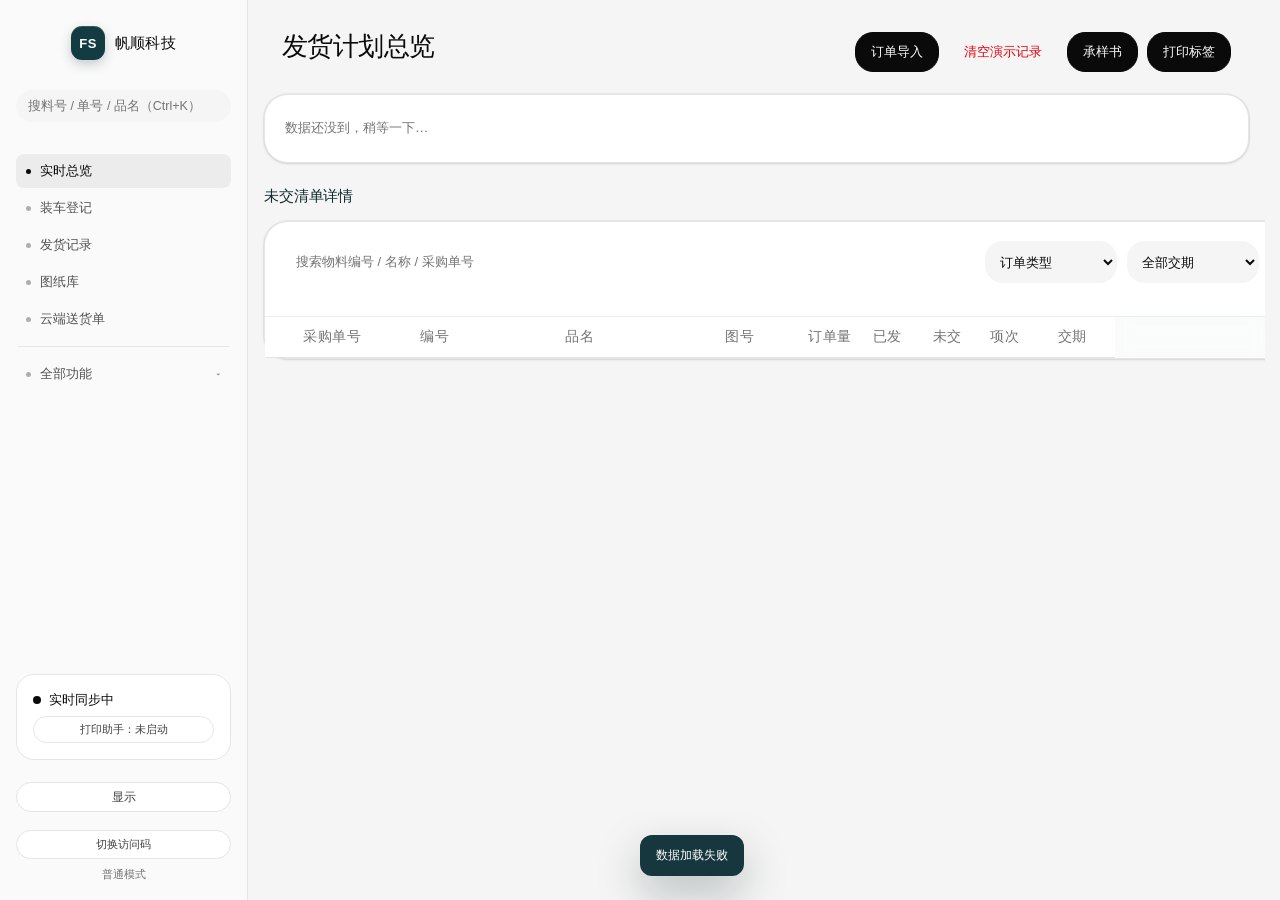
==== commit 0665aee6: "Release f9c53e0f62a1" ====
--- a/index.html
+++ b/index.html
@@ -14,19 +14,11 @@
     window.SHIPMENT_DIRECT_RPC_BASE = "https://dkbeigqtiilgxthwkixg.supabase.co/rest/v1/rpc";
     window.SHIPMENT_ANON_KEY = "eyJhbGciOiJIUzI1NiIsInR5cCI6IkpXVCJ9.eyJpc3MiOiJzdXBhYmFzZSIsInJlZiI6ImRrYmVpZ3F0aWlsZ3h0aHdraXhnIiwicm9sZSI6ImFub24iLCJpYXQiOjE3OTAwNjE1MDEsImV4cCI6MjEwNTYzNzUwMX0.RMMX6twkBi6PuudvCBWdrUjZXhmhu3ZAtvXfIe6-03s";
   </script>
+  <link rel="stylesheet" href="./app.css?v=f9c53e0f62a1">
   <link rel="manifest" href="manifest.webmanifest">
-  <link rel="stylesheet" href="styles.css?v=ac9bf7e5eece">
-  <!-- 新增：设计 token 层 + 界面细节增强 + Ui 主题（不满意就删掉这几行 <link> 和页面底部的 ui-polish.js） -->
-  <link rel="stylesheet" href="design-tokens.css?v=ac9bf7e5eece">
-  <link rel="stylesheet" href="ui-polish.css?v=ac9bf7e5eece">
-  <link rel="stylesheet" href="theme-ui.css?v=ac9bf7e5eece">
-  <link rel="stylesheet" href="dashboard-home.css?v=ac9bf7e5eece">
-  <!-- 外协/库存/采购/质量的样式与脚本不在这里加载：打开对应页面时才按需加载（首屏少 8 个请求） -->
-  <link rel="stylesheet" href="home-merge.css?v=ac9bf7e5eece">
-  <link rel="stylesheet" href="global-search.css?v=ac9bf7e5eece">
-  <link rel="stylesheet" href="partners.css?v=ac9bf7e5eece">
-  <link rel="stylesheet" href="staff-v2.css?v=ac9bf7e5eece">
-  <!-- 图纸预览用的 PDF 引擎：首次打开图纸时按需加载。 -->
+<!-- 新增：设计 token 层 + 界面细节增强 + Ui 主题（不满意就删掉这几行 <link> 和页面底部的 ui-polish.js） -->
+<!-- 外协/库存/采购/质量的样式与脚本不在这里加载：打开对应页面时才按需加载（首屏少 8 个请求） -->
+<!-- 图纸预览用的 PDF 引擎：首次打开图纸时按需加载。 -->
 <style>
 /* ===== 考勤管理 视觉 ===== */
 .att-tabs{display:flex;gap:6px;padding:5px;background:#e3eeec;border-radius:14px;margin-bottom:12px;overflow-x:auto}
@@ -1510,11 +1502,11 @@
   <div id="toast" class="toast" hidden></div>
     <script>
     (() => {
-      const fallbackVersion = "ac9bf7e5eece";
-      const stylesheet = document.querySelector('link[href*="styles.css?v=ac9bf7e5eece"]');
+      const fallbackVersion = "f9c53e0f62a1";
+      const stylesheet = document.querySelector('link[href*="app.css"]');
       const start = (version) => {
         const safeVersion = encodeURIComponent(version || fallbackVersion);
-        if (stylesheet) stylesheet.href = './styles.css?v=' + safeVersion;
+        if (stylesheet) stylesheet.href = './app.css?v=' + safeVersion;
         const script = document.createElement('script');
         script.type = 'module';
         script.src = './app.js?v=' + safeVersion;
@@ -1543,21 +1535,21 @@
         .catch(() => start(fallbackVersion));
     })();
   </script>
-  <script src="ui-polish.js?v=ac9bf7e5eece" defer></script>
-  <script src="dashboard-home.js?v=ac9bf7e5eece" defer></script>
-
-  <script src="home-merge.js?v=ac9bf7e5eece" defer></script>
-  <script src="global-search.js?v=ac9bf7e5eece" defer></script>
-  <script src="work-rates.js?v=ac9bf7e5eece" defer></script>
-  <script src="drawing-rotate.js?v=ac9bf7e5eece" defer></script>
-  <script src="drawing-open.js?v=ac9bf7e5eece" defer></script>
-  <script src="partners.js?v=ac9bf7e5eece" defer></script>
-  <script src="staff-v2.js?v=ac9bf7e5eece" defer></script>
-  <script src="po-print.js?v=ac9bf7e5eece" defer></script>
-  <script src="col-resize-fix.js?v=ac9bf7e5eece" defer></script>
-  <script src="work-split.js?v=ac9bf7e5eece" defer></script>
-  <script src="hint-clean.js?v=ac9bf7e5eece" defer></script>
-  <script src="sidebar-tidy.js?v=ac9bf7e5eece" defer></script>
+  <script src="ui-polish.js?v=f9c53e0f62a1" defer></script>
+  <script src="dashboard-home.js?v=f9c53e0f62a1" defer></script>
+
+  <script src="home-merge.js?v=f9c53e0f62a1" defer></script>
+  <script src="global-search.js?v=f9c53e0f62a1" defer></script>
+  <script src="work-rates.js?v=f9c53e0f62a1" defer></script>
+  <script src="drawing-rotate.js?v=f9c53e0f62a1" defer></script>
+  <script src="drawing-open.js?v=f9c53e0f62a1" defer></script>
+  <script src="partners.js?v=f9c53e0f62a1" defer></script>
+  <script src="staff-v2.js?v=f9c53e0f62a1" defer></script>
+  <script src="po-print.js?v=f9c53e0f62a1" defer></script>
+  <script src="col-resize-fix.js?v=f9c53e0f62a1" defer></script>
+  <script src="work-split.js?v=f9c53e0f62a1" defer></script>
+  <script src="hint-clean.js?v=f9c53e0f62a1" defer></script>
+  <script src="sidebar-tidy.js?v=f9c53e0f62a1" defer></script>
 </body>
 </html>
 
--- a/app.css
+++ b/app.css
@@ -0,0 +1,6255 @@
+/* Generated from index.html stylesheet order; edit the source CSS files instead. */
+/* styles.css */
+:root {
+  --bg: #eef2f4;
+  --surface: #ffffff;
+  --surface-soft: #f7f9fa;
+  --ink: #11252d;
+  --muted: #6f8088;
+  --line: #dfe6e9;
+  --primary: #0f766e;
+  --primary-strong: #0b5e58;
+  --primary-soft: #e5f3f0;
+  --nav: #0d2a33;
+  --nav-soft: #163a45;
+  --accent: #e48135;
+  --accent-soft: #fff1e4;
+  --danger: #cb4b43;
+  --danger-soft: #fdecea;
+  --success: #278a61;
+  --success-soft: #e6f5ed;
+  --shadow: 0 14px 40px rgba(28, 49, 58, 0.09);
+  --shadow-soft: 0 7px 20px rgba(28, 49, 58, 0.07);
+  --radius: 18px;
+  --radius-sm: 12px;
+  font-family: "Microsoft YaHei", "PingFang SC", "Noto Sans SC", "Segoe UI", sans-serif;
+  color: var(--ink);
+  background: var(--bg);
+  font-synthesis: none;
+}
+
+* { box-sizing: border-box; }
+html { min-height: 100%; background: var(--bg); }
+body { min-height: 100%; margin: 0; background: var(--bg); }
+button, input, select, textarea { font: inherit; }
+button, a { -webkit-tap-highlight-color: transparent; }
+a { color: inherit; text-decoration: none; }
+button { cursor: pointer; }
+button:disabled { cursor: not-allowed; opacity: .55; }
+[hidden] { display: none !important; }
+
+body[data-view="mobile"] .desktop-only,
+body[data-view="desktop"] .mobile-only { display: none !important; }
+
+.app-shell { min-height: 100vh; display: grid; grid-template-columns: 248px minmax(0, 1fr); }
+.sidebar {
+  position: sticky;
+  top: 0;
+  height: 100vh;
+  padding: 28px 20px;
+  display: flex;
+  flex-direction: column;
+  gap: 28px;
+  color: #dbe8ea;
+  background:
+    radial-gradient(circle at 18% 0%, rgba(47, 138, 132, .35), transparent 30%),
+    linear-gradient(180deg, #0d2a33 0%, #102f38 100%);
+}
+.brand, .mobile-brand { display: flex; align-items: center; gap: 12px; }
+.brand-mark {
+  width: 44px;
+  height: 44px;
+  display: grid;
+  place-items: center;
+  border-radius: 14px;
+  color: #fff;
+  font-size: 20px;
+  font-weight: 800;
+  background: linear-gradient(145deg, #1d9487, #0e625d);
+  box-shadow: 0 9px 22px rgba(0, 0, 0, .2);
+}
+.brand-mark.small { width: 38px; height: 38px; border-radius: 12px; font-size: 17px; }
+.brand strong, .mobile-brand strong { display: block; color: #fff; font-size: 16px; letter-spacing: .02em; }
+.brand span, .mobile-brand span { display: block; margin-top: 3px; color: #99b2b7; font-size: 11px; }
+.side-nav { display: grid; gap: 7px; }
+.side-link {
+  min-height: 46px;
+  padding: 0 14px;
+  border-radius: 12px;
+  display: flex;
+  align-items: center;
+  gap: 11px;
+  color: #b6c9cc;
+  font-size: 14px;
+  transition: .18s ease;
+}
+.side-link:hover { color: #fff; background: rgba(255, 255, 255, .06); }
+.side-link.active { color: #fff; background: rgba(255, 255, 255, .11); box-shadow: inset 0 0 0 1px rgba(255, 255, 255, .06); }
+.nav-dot { width: 7px; height: 7px; border-radius: 50%; background: #57968e; }
+.side-link.active .nav-dot { background: #6de0ce; box-shadow: 0 0 0 4px rgba(109, 224, 206, .12); }
+.live-card {
+  margin-top: auto;
+  padding: 16px;
+  border: 1px solid rgba(255, 255, 255, .08);
+  border-radius: 15px;
+  background: rgba(255, 255, 255, .05);
+}
+.live-row { display: flex; align-items: center; gap: 8px; color: #fff; font-size: 13px; }
+.live-card p { margin: 10px 0 0; color: #a8bec2; font-size: 12px; line-height: 1.7; }
+.live-dot { width: 8px; height: 8px; border-radius: 50%; background: #e4a85a; box-shadow: 0 0 0 4px rgba(228, 168, 90, .12); }
+.live-dot.online { background: #5ed3a6; box-shadow: 0 0 0 4px rgba(94, 211, 166, .12); }
+.live-dot.offline { background: #e05c55; box-shadow: 0 0 0 4px rgba(224, 92, 85, .12); }
+.sidebar-foot { display: grid; gap: 4px; font-size: 11px; color: #8ea8ad; }
+.sidebar-foot strong { color: #d6e3e5; font-size: 12px; font-weight: 600; }
+.sidebar-foot small { margin-top: 3px; }
+
+.main-area { min-width: 0; }
+.desktop-view { max-width: 1680px; margin: 0 auto; padding: 30px 32px 44px; }
+.topbar { display: flex; align-items: flex-start; justify-content: space-between; gap: 24px; }
+.eyebrow { margin: 0 0 7px; color: var(--primary); font-size: 12px; font-weight: 800; letter-spacing: .08em; }
+h1, h2, p { margin-top: 0; }
+h1 { margin-bottom: 8px; font-size: clamp(25px, 2.2vw, 34px); line-height: 1.15; letter-spacing: -.04em; }
+.subhead { margin-bottom: 0; color: var(--muted); font-size: 13px; }
+.topbar-actions { display: flex; flex-wrap: wrap; justify-content: flex-end; gap: 9px; }
+.button {
+  min-height: 40px;
+  padding: 0 15px;
+  border: 1px solid transparent;
+  border-radius: 11px;
+  display: inline-flex;
+  align-items: center;
+  justify-content: center;
+  gap: 6px;
+  font-size: 13px;
+  font-weight: 700;
+  transition: .18s ease;
+}
+.button:hover { transform: translateY(-1px); }
+.button.primary { color: #fff; background: var(--primary); box-shadow: 0 8px 18px rgba(15, 118, 110, .18); }
+.button.primary:hover { background: var(--primary-strong); }
+.button.ghost { color: #4c626a; background: #fff; border-color: var(--line); }
+.button.ghost:hover { color: var(--primary); border-color: #b8ddd8; }
+.danger-text { color: var(--danger) !important; }
+.danger-text:hover { border-color: #f2b4af !important; }
+
+.metrics-grid { margin-top: 25px; display: grid; grid-template-columns: repeat(3, minmax(0, 1fr)); gap: 14px; }
+.metric-card {
+  position: relative;
+  min-height: 130px;
+  padding: 20px;
+  border: 1px solid rgba(220, 229, 232, .9);
+  border-radius: var(--radius);
+  display: flex;
+  flex-direction: column;
+  justify-content: space-between;
+  overflow: hidden;
+  background: #fff;
+  box-shadow: var(--shadow-soft);
+}
+.metric-card::after { content: ""; position: absolute; right: -24px; bottom: -34px; width: 88px; height: 88px; border-radius: 50%; background: #f2f5f5; }
+.metric-card.primary { color: #fff; background: linear-gradient(140deg, #116f68, #0c5551); border-color: transparent; }
+.metric-card.primary::after { background: rgba(255, 255, 255, .08); }
+.metric-card.alert::after { background: var(--accent-soft); }
+.metric-label { position: relative; z-index: 1; color: var(--muted); font-size: 12px; font-weight: 700; }
+.metric-card.primary .metric-label, .metric-card.primary small { color: rgba(255, 255, 255, .72); }
+.metric-card strong { position: relative; z-index: 1; margin: 8px 0 4px; font-size: clamp(26px, 2.5vw, 38px); line-height: 1; letter-spacing: -.04em; }
+.metric-card small { position: relative; z-index: 1; color: #8c9ca3; font-size: 11px; }
+
+.dashboard-grid { margin-top: 17px; display: grid; grid-template-columns: minmax(0, 1fr); gap: 17px; align-items: start; }
+.panel { border: 1px solid rgba(220, 229, 232, .9); border-radius: var(--radius); background: #fff; box-shadow: var(--shadow-soft); }
+.panel-head { min-height: 81px; padding: 20px 21px 15px; display: flex; align-items: flex-start; justify-content: space-between; gap: 18px; }
+.panel-head.compact { min-height: 72px; }
+.panel-head h2 { margin-bottom: 5px; font-size: 16px; letter-spacing: -.02em; }
+.panel-head p { margin-bottom: 0; color: var(--muted); font-size: 11px; }
+.status-pill { padding: 7px 10px; border-radius: 999px; display: flex; align-items: center; gap: 7px; color: var(--success); background: var(--success-soft); font-size: 11px; font-weight: 700; white-space: nowrap; }
+.status-pill .live-dot { width: 6px; height: 6px; box-shadow: none; background: var(--success); }
+.toolbar { padding: 0 21px 15px; display: grid; grid-template-columns: minmax(250px, 1fr) 190px; gap: 10px; }
+.search-box, .select-box { position: relative; display: block; }
+.search-box span, .select-box span { position: absolute; top: 50%; left: 12px; z-index: 1; transform: translateY(-50%); color: #8b9aa0; font-size: 11px; pointer-events: none; }
+.search-box input, .select-box select {
+  width: 100%;
+  height: 40px;
+  border: 1px solid var(--line);
+  border-radius: 11px;
+  outline: none;
+  color: var(--ink);
+  background: #fbfcfc;
+}
+.search-box input { padding: 0 12px 0 53px; }
+.select-box select { padding: 0 34px 0 55px; }
+.search-box input:focus, .select-box select:focus { border-color: #83c7bf; box-shadow: 0 0 0 3px rgba(15, 118, 110, .09); }
+.table-wrap { position: relative; overflow-x: auto; border-top: 1px solid #eef2f3; }
+.orders-table { width: 100%; min-width: 840px; border-collapse: collapse; }
+.orders-table th { padding: 12px 12px; color: #7c8d93; background: #fafbfb; font-size: 10px; font-weight: 800; text-align: left; letter-spacing: .05em; white-space: nowrap; }
+.orders-table td { padding: 14px 12px; border-top: 1px solid #eef2f3; vertical-align: middle; font-size: 12px; }
+.orders-table tbody tr { transition: .16s ease; }
+.orders-table tbody tr:hover { background: #fbfdfd; }
+.orders-table .number { text-align: right; font-variant-numeric: tabular-nums; }
+.item-main { display: grid; gap: 4px; min-width: 250px; }
+.item-main strong { font-size: 12px; line-height: 1.35; }
+.item-main span, .subtle { color: #87969c; font-size: 10px; }
+.mono { font-family: "Cascadia Mono", Consolas, monospace; font-size: 11px; }
+.company-tag {
+  display: inline-block;
+  margin-top: 2px;
+  padding: 0 5px;
+  border-radius: 4px;
+  background: #e6f2f1;
+  color: #0d7371;
+  font-size: 10px;
+  font-weight: 700;
+  letter-spacing: 0.4px;
+}
+
+.order-id { display: block; font-weight: 700; color: #344e57; }
+.due-badge { display: inline-flex; align-items: center; min-height: 23px; padding: 0 8px; border-radius: 7px; color: #65777d; background: #f2f5f6; font-size: 10px; white-space: nowrap; }
+.due-badge.overdue { color: var(--danger); background: var(--danger-soft); }
+.due-badge.today { color: #a55b22; background: var(--accent-soft); }
+.due-badge.done { color: var(--success); background: var(--success-soft); }
+.remaining-number { color: var(--primary); font-size: 16px; font-weight: 800; }
+.progress { width: 92px; display: grid; gap: 5px; }
+.progress-track { height: 6px; border-radius: 99px; overflow: hidden; background: #edf1f1; }
+.progress-fill { height: 100%; width: 0; border-radius: 99px; background: linear-gradient(90deg, #28a18f, #62c2a4); transition: width .35s ease; }
+.progress small { color: #8d9ca1; font-size: 9px; }
+.empty-state { min-height: 180px; padding: 28px; display: grid; place-items: center; align-content: center; gap: 7px; color: #809097; text-align: center; }
+.empty-state strong { color: #53666d; font-size: 13px; }
+.empty-state span { font-size: 11px; }
+.activity-panel { position: sticky; top: 17px; max-height: calc(100vh - 60px); overflow: hidden; }
+.shipment-history { max-height: calc(100vh - 235px); overflow-y: auto; padding: 0 15px 16px; }
+/* 「同料号共 N 单」条（默认样式：单独一行时用，无订单发货提示也复用它） */
+.material-total {
+  margin: 8px 0 0;
+  padding: 5px 8px;
+  border-radius: 8px;
+  background: #eef7f6;
+  color: #0d6b66;
+  font-size: 11px;
+  font-weight: 600;
+}
+
+.material-total b { font-size: 11px; }
+
+/* 装车登记卡片：「变更数量 / 交期」和「同料号共 N 单」并排一行，
+   两个框的尺寸和样式（内边距/圆角/描边/底色/字号/字重）完全一致 */
+.card-actions {
+  display: flex;
+  align-items: center;
+  flex-wrap: wrap;
+  gap: 8px;
+  margin-top: 8px;
+}
+.card-actions .order-edit-link.mobile {
+  margin: 0;
+  line-height: 1.25;
+}
+.card-actions .material-total {
+  display: inline-flex;
+  align-items: center;
+  margin: 0;
+  padding: 5px 10px;
+  border: 1px solid #b9dcd6;
+  border-radius: 7px;
+  background: #eefaf8;
+  color: #0f766e;
+  font-size: 11px;
+  font-weight: 700;
+  line-height: 1.25;
+}
+
+.material-total-tag {
+  display: block;
+  margin-top: 2px;
+  padding: 0 4px;
+  border-radius: 4px;
+  background: #eef7f6;
+  color: #0d6b66;
+  font-size: 10px;
+  font-weight: 700;
+}
+
+.alloc-notice {
+  margin: 8px 0;
+  padding: 9px 11px;
+  border-radius: 10px;
+  background: #f2f8f8;
+  color: #35565e;
+  font-size: 12px;
+  line-height: 1.5;
+}
+
+.alloc-notice.ok { background: #e9f7ef; color: #147052; }
+.alloc-notice.warn { background: #fdf3e4; color: #8a5a12; }
+
+.material-total.over { background: #fdf1e3; color: #8a5a12; }
+
+.offset-box {
+  margin: 8px 0;
+  padding: 11px 12px;
+  border-radius: 12px;
+  background: #fff3e0;
+  border: 1px solid #f3ddb8;
+}
+
+.offset-note {
+  margin-bottom: 8px;
+  padding: 7px 9px;
+  border-radius: 8px;
+  background: #eef7f6;
+  color: #0d6b66;
+  font-size: 12px;
+  line-height: 1.5;
+}
+
+.offset-reminder-list { max-height: 46dvh; overflow: auto; display: grid; gap: 10px; margin-top: 12px; }
+.offset-reminder-list .offset-text strong { font-size: 13px; }
+.offset-row { display: grid; gap: 8px; }
+.offset-row + .offset-row { margin-top: 10px; padding-top: 10px; border-top: 1px dashed #f0dcc0; }
+.offset-text { display: grid; gap: 3px; font-size: 12px; color: #6b5330; line-height: 1.5; }
+.offset-text strong { color: #a1571a; font-size: 13px; }
+.offset-text b { color: #a1571a; }
+
+.over-button {
+  display: block;
+  margin-top: 8px;
+  padding: 7px 12px;
+  border: 0;
+  border-radius: 9px;
+  background: #b87333;
+  color: #fff;
+  font-size: 12px;
+  font-weight: 700;
+  cursor: pointer;
+}
+
+.over-button[disabled] { opacity: .6; }
+
+.over-box {
+  margin-bottom: 10px;
+  padding: 11px 12px;
+  border: 1px solid #f0dcc0;
+  border-radius: 12px;
+  background: #fffaf3;
+}
+
+.over-head {
+  display: flex;
+  justify-content: space-between;
+  gap: 8px;
+  margin-bottom: 7px;
+  color: #8a5a12;
+  font-size: 12px;
+}
+
+.over-row {
+  display: grid;
+  grid-template-columns: auto 1fr auto auto;
+  align-items: center;
+  gap: 8px;
+  padding: 5px 0;
+  border-top: 1px dashed #f0e3cf;
+  font-size: 12px;
+  color: #4a3c2a;
+}
+
+.over-row > strong { text-align: right; white-space: nowrap; }
+
+.over-row strong { color: #a1571a; }
+
+.offset-history .over-row { grid-template-columns: auto 1fr auto auto; align-items: center; }
+/* 三个清单统一的操作按钮（固定在每行最右边） */
+.row-revoke {
+  justify-self: end;
+  padding: 3px 10px;
+  border: 1px solid #e3cdb4;
+  border-radius: 7px;
+  background: #fff;
+  color: #a1571a;
+  font-size: 11px;
+  font-weight: 700;
+  white-space: nowrap;
+  cursor: pointer;
+}
+
+.row-revoke:hover { border-color: #c99a63; }
+.row-revoke:disabled { opacity: .55; cursor: default; }
+
+.over-revoke {
+  padding: 3px 8px;
+  border: 1px solid #e3cdb4;
+  border-radius: 7px;
+  background: #fff;
+  color: #a1571a;
+  font-size: 11px;
+  cursor: pointer;
+}
+.toolbar { position: relative; }
+.desktop-suggest {
+  position: absolute;
+  top: 58px;
+  left: 0;
+  width: 420px;
+  z-index: 40;
+}
+
+.remaining-tools { display: grid; gap: 8px; margin-bottom: 10px; }
+.remaining-tools input[type="search"], .remaining-tools select, .remaining-tools input[type="date"] {
+  height: 38px; padding: 0 10px; border: 1px solid #d7e1e3; border-radius: 10px; font: inherit; font-size: 13px; background: #fbfcfc; color: #17333b;
+}
+.remaining-due-row { display: grid; grid-template-columns: 1fr auto; gap: 8px; }
+.desktop-remaining-tools { display: grid; grid-template-columns: minmax(260px, 1fr) 700px; gap: 12px; align-items: center; padding: 0 18px 14px; }
+.desktop-remaining-tools .search-box { height: 60px; align-self: center; }
+.desktop-remaining-panel .table-wrap { max-height: none; }
+.grouped-remaining-table { width: 1300px; min-width: 1300px; max-width: none; }
+.grouped-remaining-table td { vertical-align: middle; }
+.grouped-remaining-table .qty { color: var(--primary); font-size: 15px; font-weight: 800; }
+.grouped-remaining-table .mark { color: #9b6b14; font-size: 14px; font-weight: 800; text-align: center; }
+.grouped-remaining-table .remaining-type-cell { text-align: center; }
+.grouped-remaining-table .remaining-type-cell .order-type-tag { display: inline-flex; align-items: center; justify-content: center; margin: 0; padding: 2px 7px; border-radius: 999px; font-size: 11px; font-weight: 800; vertical-align: middle; }
+@media (max-width: 900px) {
+  .desktop-remaining-tools { grid-template-columns: 1fr; }
+}
+.remaining-date-box { display: grid; gap: 7px; padding: 9px 10px; border: 1px solid #dce5e7; border-radius: 12px; background: #fbfcfc; } .remaining-date-box.desktop { width: 700px; min-height: 96px; margin: 15px 0 0 5px; align-content: start; }
+.remaining-date-head { display: flex; align-items: center; justify-content: space-between; gap: 8px; color: #35565e; font-size: 11px; }
+.remaining-date-head strong { font-size: 12px; }
+.remaining-date-clear { padding: 2px 4px; border: 0; background: transparent; color: var(--primary); font: inherit; font-size: 11px; font-weight: 700; cursor: pointer; }
+.remaining-date-chips { display: flex; gap: 7px; overflow-x: auto; padding-bottom: 2px; scrollbar-width: none; }
+.remaining-date-chips::-webkit-scrollbar { display: none; }
+.remaining-date-chip { flex: 0 0 auto; min-height: 32px; padding: 0 10px; border: 1px solid #dce4e6; border-radius: 999px; background: #fff; color: #47636b; font: inherit; font-size: 11px; font-weight: 700; cursor: pointer; }
+.remaining-date-chip b { margin-left: 3px; color: #84949a; font-size: 9px; }
+.remaining-date-chip.active { border-color: var(--primary); background: var(--primary); color: #fff; }
+.remaining-date-chip.active b { color: #d9f2ef; }
+.remaining-actions { display: grid; grid-template-columns: repeat(3, minmax(0, 1fr)); gap: 8px; }
+.remaining-actions .label-print-button { padding-inline: 8px; font-size: 12px; white-space: nowrap; }
+.remaining-list-summary { display: flex; align-items: center; justify-content: space-between; gap: 10px; margin-bottom: 9px; padding: 10px 12px; border: 1px solid #e0e7e9; border-radius: 12px; background: #fff; }
+.remaining-list-summary strong { display: block; color: #17333b; font-size: 13px; }
+.remaining-list-summary span { color: #7f9096; font-size: 10px; }
+.remaining-list-summary em { color: var(--primary); font-size: 10px; font-style: normal; text-align: right; }
+.mark-badge { display: inline-block; margin-top: 4px; padding: 2px 5px; border: 1px solid #e0b96b; border-radius: 6px; color: #9b6b14; background: #fffaf0; font-size: 8px; font-style: normal; font-weight: 700; }
+
+.select-box input[type="date"] {
+  margin-top: 4px;
+  height: 30px;
+  padding: 0 8px;
+  border: 1px solid #d7e1e3;
+  border-radius: 8px;
+  font: inherit;
+  font-size: 12px;
+  background: #fbfcfc;
+  color: #17333b;
+}
+
+.due-date { display: block; color: #35565e; font-size: 12px; font-weight: 700; margin-bottom: 2px; }
+
+.suggest-list {
+  display: grid;
+  gap: 4px;
+  max-height: 46vh;
+  overflow-y: auto;
+  margin-top: 6px;
+  padding: 6px;
+  border: 1px solid #dce5e7;
+  border-radius: 12px;
+  background: #fff;
+  box-shadow: 0 10px 24px rgba(20, 50, 60, .12);
+}
+.suggest-row {
+  display: grid;
+  gap: 2px;
+  padding: 8px 10px;
+  border: 0;
+  border-radius: 9px;
+  background: #f7fbfb;
+  text-align: left;
+  font: inherit;
+  cursor: pointer;
+}
+.suggest-row:hover { background: #eef7f6; }
+.suggest-row .mono { font-weight: 700; color: #0d7371; font-size: 13px; }
+.suggest-row span:nth-child(2) { color: #35565e; font-size: 12px; }
+.suggest-row em { color: #84949a; font-size: 11px; font-style: normal; }
+
+.cart-summary { cursor: pointer; }
+.cart-detail {
+  position: fixed;
+  left: 10px;
+  right: 10px;
+  bottom: calc(80px + env(safe-area-inset-bottom, 0px));
+  z-index: 60;
+  margin: 0;
+  padding: 10px 12px;
+  border: 1px solid #dce5e7;
+  border-radius: 12px;
+  background: #fff;
+  max-height: 52vh;
+  overflow-y: auto;
+  box-shadow: 0 12px 32px rgba(20, 50, 60, .22);
+}
+.cart-hint { display: block; margin-top: 2px; color: #0d7371; font-size: 10px; font-style: normal; }
+.cart-detail-head { display: flex; justify-content: space-between; gap: 8px; margin-bottom: 8px; font-size: 12px; color: #35565e; }
+.cart-line { display: grid; grid-template-columns: 1fr 70px auto; gap: 8px; align-items: center; padding: 7px 0; border-top: 1px dashed #e4eaec; font-size: 12px; }
+.cart-line.over { background: #fffaf3; }
+.cart-line-info { display: grid; gap: 2px; }
+.cart-line-info strong { color: #17333b; }
+.cart-line-info span { color: #7c8f95; font-size: 11px; }
+.cart-line input { height: 32px; padding: 0 8px; border: 1px solid #d7e1e3; border-radius: 8px; font: inherit; font-size: 13px; text-align: center; }
+.cart-remove { padding: 4px 9px; border: 1px solid #e6cccc; border-radius: 8px; background: #fff; color: #a0443d; font-size: 11px; cursor: pointer; }
+.cart-over-qty { color: #a1571a; }
+
+.offset-history .over-row em { color: #9a8264; font-style: normal; font-size: 11px; }
+.offset-history .over-head span { color: #9a8264; }
+
+.over-tip {
+  margin: 7px 0 0;
+  color: #9a8264;
+  font-size: 11px;
+  line-height: 1.5;
+}
+
+/* 云端送货单（已上传的 Excel） */
+.file-box {
+  margin-bottom: 10px;
+  padding: 11px 12px;
+  border: 1px solid #cfe6e1;
+  border-radius: 12px;
+  background: #f4fbf9;
+}
+
+.file-box .over-head { color: #0f766e; }
+.file-box .over-head span { color: #4f7d78; }
+
+.file-box .over-row {
+  grid-template-columns: auto 1fr auto auto;
+  align-items: center;
+  border-top: 1px dashed #d8ebe6;
+  color: #294a45;
+}
+
+.file-box .over-row strong { color: #0f766e; }
+
+.file-download {
+  padding: 5px 10px;
+  border: 1px solid #b7ded6;
+  border-radius: 8px;
+  background: #fff;
+  color: #0f766e;
+  font-size: 11px;
+  font-weight: 700;
+  cursor: pointer;
+}
+
+.file-download:hover { border-color: #0f766e; }
+.file-download:disabled { opacity: .6; cursor: default; }
+
+/* 查询页的子项（发货记录 / 冲抵记录 / 无订单发货记录） */
+.query-tabs {
+  display: flex;
+  gap: 7px;
+  padding: 0 18px 10px;
+  overflow-x: auto;
+  scrollbar-width: none;
+}
+
+.query-tabs .chip { white-space: nowrap; }
+.mobile-query-tabs { padding: 0 0 10px; }
+
+.shipments-page { padding: 4px 0 10px; }
+.shipments-page .history-tools { padding: 0 18px; }
+.shipments-page .history-tools-row { grid-template-columns: minmax(220px, 1fr) minmax(150px, 200px) auto; }
+.shipments-page .shipment-history { max-height: none; padding: 0 18px 14px; }
+.shipments-page .over-box { margin-bottom: 12px; }
+
+.history-tools { display: grid; gap: 6px; margin-bottom: 10px; padding: 0 15px; }
+.history-tools input { height: 34px; padding: 0 10px; border: 1px solid #d7e1e3; border-radius: 9px; font: inherit; font-size: 12px; background: #fbfcfc; color: #17333b; }
+.history-tools-row { display: grid; grid-template-columns: 1fr auto; gap: 6px; }
+.history-tools-row button { min-height: 34px; padding: 0 12px; font-size: 12px; }
+.history-expand { width: 100%; margin-top: 6px; padding: 6px 0; border: 1px dashed #cfe0e2; border-radius: 8px; background: #f5fbfb; color: #0d7371; font-size: 11px; font-weight: 700; cursor: pointer; }
+.history-foot {
+  margin-top: 6px;
+  display: flex;
+  align-items: center;
+  justify-content: space-between;
+  gap: 10px;
+}
+
+.history-total { color: #60747a; font-size: 11px; font-weight: 700; }
+.history-card { padding: 14px; border: 1px solid #e6ecee; border-radius: 13px; background: #fbfcfc; }
+.history-card + .history-card { margin-top: 9px; }
+.history-head { display: flex; align-items: flex-start; justify-content: space-between; gap: 10px; }
+.history-head strong { font-size: 12px; }
+.history-head span { color: #8d9ca1; font-size: 10px; }
+.history-meta { margin-top: 7px; color: #6e8188; font-size: 10px; line-height: 1.6; }
+.history-lines { margin-top: 10px; padding-top: 9px; border-top: 1px dashed #dfe6e8; display: grid; gap: 5px; }
+.history-line { display: grid; grid-template-columns: 1fr auto; gap: 8px; color: #60737a; font-size: 10px; }
+.undo-button { margin-top: 11px; padding: 0; border: 0; color: var(--danger); background: none; font-size: 10px; font-weight: 700; }
+
+/* Mobile */
+body[data-view="mobile"] { background: #dfe7e9; }
+.mobile-view {
+  width: min(100%, 540px);
+  min-height: 100dvh;
+  margin: 0 auto;
+  padding-bottom: 104px;
+  background: #f2f5f6;
+  box-shadow: 0 0 40px rgba(21, 44, 51, .12);
+}
+.mobile-head {
+  position: sticky;
+  top: 0;
+  z-index: 20;
+  min-height: 68px;
+  padding: 13px 16px;
+  display: flex;
+  align-items: center;
+  justify-content: space-between;
+  color: #fff;
+  background: linear-gradient(145deg, #0d7371, #0b5555);
+  box-shadow: 0 8px 22px rgba(8, 73, 72, .17);
+}
+.mobile-head .brand-mark { color: #0d7371; background: #e7f7f4; box-shadow: none; }
+.mobile-brand span { color: rgba(255, 255, 255, .72); }
+.icon-button {
+  width: 38px;
+  height: 38px;
+  padding: 0;
+  border: 0;
+  border-radius: 11px;
+  display: grid;
+  place-items: center;
+  color: #36545c;
+  background: #f4f7f7;
+  font-size: 20px;
+}
+.mobile-head .icon-button { color: #fff; background: rgba(255, 255, 255, .13); }
+.mobile-summary {
+  margin: 12px 12px 0;
+  padding: 16px 8px;
+  display: grid;
+  grid-template-columns: repeat(3, 1fr);
+  border: 1px solid #dfe7e9;
+  border-radius: 17px;
+  background: #fff;
+  box-shadow: var(--shadow-soft);
+}
+.mobile-summary > div { min-width: 0; padding: 0 10px; text-align: center; }
+.mobile-summary > div + div { border-left: 1px solid #e9eeee; }
+.mobile-summary span, .mobile-summary small { display: block; color: #7e8d93; font-size: 10px; }
+.mobile-summary strong { display: block; margin: 5px 0 2px; color: #16333a; font-size: 21px; line-height: 1; font-variant-numeric: tabular-nums; }
+.mobile-summary > div:first-child strong { color: var(--primary); }
+.mobile-tabs { margin: 14px 12px 0; padding: 4px; display: grid; grid-template-columns: repeat(4, 1fr); border-radius: 13px; background: #e6ebed; }
+.mobile-tab { min-height: 38px; padding: 0 2px; border: 0; border-radius: 10px; color: #72848b; background: transparent; font-size: 11px; font-weight: 700; white-space: nowrap; }
+.mobile-tab.active { color: #1c4b4c; background: #fff; box-shadow: 0 2px 9px rgba(32, 57, 64, .09); }
+.mobile-panel { padding: 12px 12px 0; }
+.mobile-tools { position: sticky; top: var(--mobile-tabs-bottom, 141px); z-index: 12; padding-bottom: 14px; background: #f2f5f6; box-shadow: 0 10px 18px rgba(21, 55, 60, .08); }
+.mobile-search { height: 44px; padding: 0 13px; display: flex; align-items: center; gap: 9px; border: 1px solid #dce4e6; border-radius: 13px; background: #fff; box-shadow: 0 3px 12px rgba(40, 62, 68, .05); }
+.mobile-search span { color: #7c9097; font-size: 19px; }
+.mobile-search input { min-width: 0; flex: 1; border: 0; outline: 0; color: var(--ink); background: transparent; font-size: 13px; }
+.filter-chips { margin-top: 9px; display: flex; gap: 7px; overflow-x: auto; scrollbar-width: none; }
+.filter-chips::-webkit-scrollbar { display: none; }
+.chip { min-height: 32px; padding: 0 12px; border: 1px solid #dce4e6; border-radius: 999px; color: #6c7f86; background: #fff; font-size: 11px; white-space: nowrap; }
+.chip.active { color: #fff; border-color: var(--primary); background: var(--primary); }
+.mobile-order-list { display: grid; gap: 9px; }
+.order-card {
+  position: relative;
+  padding: 15px;
+  border: 1px solid #e0e7e9;
+  border-radius: 16px;
+  overflow: hidden;
+  background: #fff;
+  box-shadow: 0 5px 16px rgba(36, 56, 62, .055);
+}
+.order-card.selected { border-color: #7fc4bb; box-shadow: 0 0 0 2px rgba(15, 118, 110, .08), 0 7px 18px rgba(36, 56, 62, .08); }
+.order-card.complete { opacity: .7; }
+.card-top { display: flex; align-items: flex-start; justify-content: space-between; gap: 12px; }
+.order-title { min-width: 0; }
+.order-title strong { display: block; font-size: 13px; line-height: 1.45; }
+/* 品名 + 类型标签（试制/承样/工装）同一行，标签在品名右侧、水平对齐 */
+.order-name-line { display: flex; align-items: center; gap: 6px; min-width: 0; }
+.order-name-line strong { display: block; min-width: 0; }
+.order-name-line .order-type-tag { flex: 0 0 auto; margin-left: 0; }
+.order-title span { display: block; margin-top: 4px; color: #7f9096; font-size: 10px; line-height: 1.45; }
+.order-numbers { margin-top: 14px; display: grid; grid-template-columns: repeat(3, minmax(0, 1fr)); gap: 8px; }
+.order-number { min-width: 0; padding: 9px 8px; border-radius: 10px; background: #f6f8f8; }
+.order-number span { display: block; color: #000; font-size: 11px; font-weight: 700; }
+.order-number strong { display: block; margin-top: 4px; color: #000; font-size: 18px; font-weight: 800; font-variant-numeric: tabular-nums; }
+.order-number.remaining strong { color: #000; }
+.entry-row { margin-top: 12px; display: grid; grid-template-columns: minmax(0, 1fr) auto; gap: 8px; align-items: center; }
+.qty-stepper { height: 42px; display: grid; grid-template-columns: 42px minmax(0, 1fr) 42px; border: 1px solid #dbe5e6; border-radius: 11px; overflow: hidden; background: #fff; }
+.qty-stepper button { border: 0; color: #465d64; background: #f5f8f8; font-size: 19px; }
+.qty-stepper input { width: 100%; min-width: 0; border: 0; outline: 0; text-align: center; color: var(--ink); background: #fff; font-weight: 800; font-variant-numeric: tabular-nums; }
+.fill-button { height: 42px; padding: 0 13px; border: 1px solid #b8ddd7; border-radius: 11px; color: var(--primary); background: var(--primary-soft); font-size: 11px; font-weight: 800; white-space: nowrap; }
+.selected-tag { position: absolute; top: 0; right: 0; padding: 5px 9px; border-radius: 0 15px 0 10px; color: #fff; background: var(--primary); font-size: 9px; font-weight: 800; }
+.mobile-cart-bar {
+  position: fixed;
+  left: 50%;
+  bottom: max(12px, env(safe-area-inset-bottom));
+  z-index: 30;
+  width: min(calc(100% - 24px), 516px);
+  min-height: 67px;
+  padding: 10px 11px 10px 16px;
+  transform: translateX(-50%);
+  display: flex;
+  align-items: center;
+  justify-content: space-between;
+  gap: 12px;
+  border: 1px solid rgba(197, 214, 216, .9);
+  border-radius: 18px;
+  background: rgba(255, 255, 255, .96);
+  box-shadow: 0 16px 38px rgba(23, 48, 55, .2);
+  backdrop-filter: blur(14px);
+}
+.mobile-cart-bar span { display: block; color: #7f9096; font-size: 10px; }
+.mobile-cart-bar strong { display: block; margin-top: 2px; color: #29464e; font-size: 13px; }
+.mobile-cart-bar b { color: var(--primary); font-size: 17px; }
+.mobile-cart-bar .button { min-height: 46px; padding-inline: 18px; }
+.mobile-empty { min-height: 260px; }
+.records-head, .mobile-remaining-card { margin-bottom: 9px; padding: 16px; border: 1px solid #e0e7e9; border-radius: 16px; background: #fff; }
+.records-head strong { display: block; font-size: 14px; }
+.records-head span { display: block; margin-top: 4px; color: #7f9096; font-size: 10px; }
+.mobile-remaining-card { display: grid; gap: 7px; }
+.mobile-remaining-head { display: flex; justify-content: space-between; gap: 10px; }
+.mobile-remaining-card strong { font-size: 12px; }
+.mobile-remaining-card span { color: #7f9096; font-size: 10px; }
+.mobile-remaining-qty { color: var(--primary); font-size: 16px; font-weight: 800; }
+
+.modal-backdrop { position: fixed; inset: 0; z-index: 80; padding: 18px; display: grid; place-items: center; background: rgba(8, 28, 33, .48); backdrop-filter: blur(4px); }
+.modal-card { width: min(100%, 540px); max-height: 92dvh; padding: 20px; overflow-y: auto; border-radius: 20px; background: #fff; box-shadow: 0 25px 70px rgba(7, 28, 33, .3); }
+.modal-head { display: flex; align-items: flex-start; justify-content: space-between; gap: 16px; }
+.modal-head h2 { margin-bottom: 0; font-size: 20px; }
+.submit-summary { margin-top: 15px; padding: 12px; border-radius: 13px; background: #f5f8f8; }
+.submit-summary-row { display: flex; justify-content: space-between; gap: 12px; color: #5f747a; font-size: 11px; }
+.submit-summary-row + .submit-summary-row { margin-top: 6px; }
+.submit-summary-row strong { color: #263f47; }
+.form-grid { margin-top: 16px; display: grid; grid-template-columns: 1fr 1fr; gap: 12px; }
+.form-grid label { display: grid; gap: 6px; }
+.form-grid label.full { grid-column: 1 / -1; }
+.form-grid label > span { color: #5f747b; font-size: 11px; font-weight: 700; }
+.form-grid input, .form-grid textarea { width: 100%; border: 1px solid #dce4e6; border-radius: 11px; outline: 0; color: var(--ink); background: #fbfcfc; }
+.form-grid input { height: 42px; padding: 0 12px; }
+.form-grid textarea { padding: 10px 12px; resize: vertical; }
+.form-grid input:focus, .form-grid textarea:focus { border-color: #7fc4bb; box-shadow: 0 0 0 3px rgba(15, 118, 110, .08); }
+.modal-actions { margin-top: 18px; display: flex; justify-content: flex-end; gap: 9px; }
+.delivery-modal { width: min(100%, 820px); }
+.delivery-status { margin-top: 14px; padding: 11px 13px; border-radius: 12px; color: #526b72; background: #f3f7f7; font-size: 11px; line-height: 1.55; }
+.delivery-status.error { color: #8c3c35; background: #fff1ef; }
+.delivery-status.success { color: #176653; background: #eaf8f2; }
+.delivery-preview { margin-top: 12px; max-height: 46vh; overflow: auto; display: grid; gap: 10px; }
+.delivery-summary { display: grid; grid-template-columns: repeat(3, minmax(0, 1fr)); gap: 8px; }
+.delivery-summary > div { padding: 11px; border: 1px solid #e2e9eb; border-radius: 12px; background: #fbfcfc; }
+.delivery-summary span { display: block; color: #7f9096; font-size: 10px; }
+.delivery-summary strong { display: block; margin-top: 4px; color: #21454c; font-size: 16px; }
+.delivery-note-preview { overflow: hidden; border: 1px solid #dfe7e9; border-radius: 14px; }
+.delivery-note-head { padding: 11px 13px; display: flex; align-items: center; justify-content: space-between; gap: 12px; background: #f6f9f9; }
+.delivery-note-head strong { font-size: 13px; }
+.delivery-note-head span { color: #687d83; font-size: 10px; }
+.delivery-note-lines { padding: 5px 13px 10px; }
+.delivery-note-line { padding: 7px 0; display: grid; grid-template-columns: minmax(0, 1.5fr) minmax(0, 1fr) 70px; gap: 10px; border-bottom: 1px dashed #e7edef; font-size: 11px; }
+.delivery-note-line:last-child { border-bottom: 0; }
+.delivery-note-line span { overflow: hidden; text-overflow: ellipsis; white-space: nowrap; }
+.delivery-note-line span:first-child { color: #5e737a; }
+.delivery-note-line strong { text-align: right; color: #1c4b4c; }
+.toast { position: fixed; left: 50%; bottom: 24px; z-index: 120; max-width: min(90vw, 460px); padding: 12px 16px; transform: translateX(-50%); border-radius: 12px; color: #fff; background: #17373f; box-shadow: 0 12px 30px rgba(10, 33, 38, .25); font-size: 12px; }
+
+@media (max-width: 1180px) {
+  .dashboard-grid { grid-template-columns: 1fr; }
+  .activity-panel { position: static; max-height: none; }
+  .shipment-history { max-height: none; display: grid; grid-template-columns: repeat(2, minmax(0, 1fr)); gap: 10px; }
+  .history-card + .history-card { margin-top: 0; }
+}
+@media (max-width: 900px) {
+  .app-shell { grid-template-columns: 1fr; }
+  .sidebar { display: none; }
+  .desktop-view { padding: 22px 17px 34px; }
+  .metrics-grid { grid-template-columns: repeat(2, minmax(0, 1fr)); }
+  .topbar { flex-direction: column; }
+  .topbar-actions { justify-content: flex-start; }
+}
+@media (max-width: 620px) {
+  .desktop-view { padding: 18px 12px 30px; }
+  .metrics-grid { gap: 9px; }
+  .metric-card { min-height: 112px; padding: 15px; border-radius: 15px; }
+  .toolbar { grid-template-columns: 1fr; padding-inline: 14px; }
+  .panel-head { padding-inline: 14px; }
+  .shipment-history { grid-template-columns: 1fr; }
+  .delivery-summary { grid-template-columns: 1fr; }
+  .delivery-note-line { grid-template-columns: minmax(0, 1fr) 64px; }
+  .delivery-note-line span:nth-child(2) { display: none; }
+  .delivery-modal .modal-actions { flex-wrap: wrap; }
+}
+@media (min-width: 700px) {
+  body[data-view="mobile"] { padding: 18px 0; }
+  body[data-view="mobile"] .mobile-view { min-height: calc(100dvh - 36px); border-radius: 26px; overflow: hidden; }
+  body[data-view="mobile"] .mobile-head { top: 0; }
+}
+
+
+.import-warning { margin: 0 24px 18px; padding: 12px 14px; border: 1px solid #f1d7a6; border-radius: 12px; background: #fff9ec; color: #8b5e13; font-size: 12px; line-height: 1.65; }
+
+
+
+/* 手机未交清单：单行四列表格式 */
+.mobile-remaining-card { display: block; padding: 0; overflow: hidden; }
+.mobile-remaining-row { display: grid; grid-template-columns: 88px minmax(128px, 1.7fr) 64px 72px; gap: 1px; background: #edf2f3; }
+.remaining-cell { min-width: 0; padding: 7px 8px; background: #fff; }
+.remaining-cell > span,
+.detail-line span,
+.meta-line span { color: #87979d; font-size: 10px; font-weight: 700; letter-spacing: .04em; }
+.order-cell { text-align: center; }
+.order-cell > span { display: block; margin-bottom: 4px; }
+.order-cell > strong { display: block; color: #24383f; font-size: 13px; line-height: 1.3; overflow-wrap: anywhere; }
+.order-cell .mark-badge { display: inline-block; margin: 3px auto 0; }
+#remainingList .order-type-tag { display: inline-flex; align-items: center; margin: 4px 2px 0; padding: 2px 6px; border-radius: 999px; font-size: 10px; font-weight: 800; line-height: 1.25; }
+.detail-drawing-slot { flex: 0 0 auto; align-self: center; }
+.detail-drawing-slot .drawing-link { display: inline-flex; margin: 0; padding: 3px 6px; font-size: 8px; white-space: nowrap; }
+.detail-cell { display: flex; align-items: center; gap: 6px; }
+.detail-copy { flex: 1 1 auto; min-width: 0; display: grid; gap: 4px; }
+.detail-line { display: grid; grid-template-columns: auto minmax(0, 1fr); gap: 6px; align-items: baseline; justify-content: center; }
+.detail-line span { white-space: nowrap; }
+.detail-line strong { min-width: 0; color: #24383f; font-size: 13px; line-height: 1.25; overflow-wrap: anywhere; text-align: center; }
+.meta-cell { display: grid; gap: 5px; justify-items: center; text-align: center; }
+.meta-line { min-width: 0; width: 100%; text-align: center; }
+.meta-line span { display: block; margin-bottom: 2px; }
+.meta-line strong { display: block; color: #24383f; font-size: 13px; line-height: 1.2; }
+.meta-line .quantity-value { color: var(--primary); font-size: 20px; font-weight: 800; }
+.total-line { padding-top: 3px; margin-top: 2px; }
+.total-line span { color: #87979d; font-size: 10px; font-weight: 700; }
+/* 「总数」和上面的「未交」保持完全一致：同字体、同字号、同粗细、同颜色 */
+.meta-line .total-value { color: var(--primary); font-size: 20px; font-weight: 800; }
+.due-cell { display: flex; flex-direction: column; align-items: center; gap: 4px; text-align: center; }
+.due-cell > strong { color: #24383f; font-size: 13px; line-height: 1.25; }
+.due-cell .due-badge { padding: 2px 5px; font-size: 8px; }
+@media (max-width: 620px) {
+  .mobile-remaining-panel { gap: 6px; }
+  .mobile-remaining-card { border-radius: 9px; }
+  .mobile-remaining-row { grid-template-columns: 86px minmax(96px, 1fr) 54px 60px; }
+  .remaining-cell { padding: 5px 5px; }
+  .order-cell > strong,
+  .detail-line strong,
+  .meta-line strong,
+  .due-cell > strong { font-size: 11px; }
+  .order-cell > strong,
+  .due-cell > strong { font-size: 12px; white-space: nowrap; }
+  .detail-line { grid-template-columns: auto minmax(0, 1fr); gap: 4px; }
+  .meta-line .quantity-value { font-size: 18px; }
+  .meta-line .total-value { font-size: 18px; }
+  .meta-line span, .total-line span { font-size: 9px; }
+  .remaining-cell > span,
+  .detail-line span,
+  .meta-line span { font-size: 9px; }
+  .total-line { padding-top: 1px; }
+  .due-cell .due-badge { padding: 1px 4px; font-size: 7px; }
+}
+
+/* 电脑端未交明细：按业务字段独立成列 */
+.dashboard-grid { grid-template-columns: minmax(0, 1fr) 250px; }
+.orders-table { min-width: 940px; }
+.orders-table td { padding-top: 12px; padding-bottom: 12px; }
+.orders-table th:nth-child(1), .orders-table td:nth-child(1) { min-width: 125px; }
+.orders-table th:nth-child(2), .orders-table td:nth-child(2) { min-width: 92px; }
+.orders-table th:nth-child(3), .orders-table td:nth-child(3) { min-width: 190px; }
+.orders-table th:nth-child(4), .orders-table td:nth-child(4) { min-width: 145px; }
+.orders-table th:nth-child(5), .orders-table td:nth-child(5) { min-width: 64px; }
+.orders-table th:nth-child(6), .orders-table td:nth-child(6) { min-width: 76px; }
+.orders-table th:nth-child(7), .orders-table td:nth-child(7) { min-width: 66px; }
+.orders-table th:nth-child(8), .orders-table td:nth-child(8) { min-width: 76px; }
+.item-name { display: block; min-width: 180px; color: #24383f; font-weight: 700; line-height: 1.45; }
+.material-code, .spec-code { display: block; color: #536970; white-space: nowrap; }
+.shipped-number { color: #435a62; font-weight: 700; }
+
+/* 让电脑端 8 个业务列在常见屏幕上完整显示 */
+.dashboard-grid { grid-template-columns: minmax(0, 1fr) 220px; }
+.orders-table { min-width: 830px; }
+.orders-table th, .orders-table td { padding-left: 8px; padding-right: 8px; }
+.orders-table th:nth-child(1), .orders-table td:nth-child(1) { min-width: 115px; }
+.orders-table th:nth-child(2), .orders-table td:nth-child(2) { min-width: 82px; }
+.orders-table th:nth-child(3), .orders-table td:nth-child(3) { min-width: 155px; }
+.orders-table th:nth-child(4), .orders-table td:nth-child(4) { min-width: 120px; }
+.orders-table th:nth-child(5), .orders-table td:nth-child(5) { min-width: 64px; }
+.orders-table th:nth-child(6), .orders-table td:nth-child(6) { min-width: 62px; }
+.orders-table th:nth-child(7), .orders-table td:nth-child(7) { min-width: 55px; }
+.orders-table th:nth-child(8), .orders-table td:nth-child(8) { min-width: 62px; }
+.item-name { min-width: 0; }
+
+
+
+
+
+
+
+
+/* 电脑端未交明细：清晰表头、统一字号、紧凑列与可拖拽列宽 */
+.orders-table { width: max-content; min-width: 760px; table-layout: fixed; }
+.orders-table th,
+.orders-table td { padding-left: 6px; padding-right: 6px; }
+.orders-table thead th,
+.orders-table thead th.number,
+.orders-table tbody td,
+.orders-table tbody td.number { text-align: center; }
+
+/* 数据跟着标题列居中，去掉内部最小宽度限制，避免看着没跟着列走 */
+.orders-table tbody td .item-name,
+.orders-table tbody td .material-code,
+.orders-table tbody td .spec-code { min-width: 0; }
+
+.orders-table th {
+  position: relative;
+  overflow: visible;
+  color: #465f68;
+  font-size: 13px;
+  font-weight: 800;
+  user-select: none;
+}
+.orders-table td {
+  color: #24383f;
+  font-size: 13px;
+  font-weight: 700;
+  line-height: 1.45;
+}
+.orders-table .item-name,
+.orders-table .order-id,
+.orders-table .material-code,
+.orders-table .spec-code,
+.orders-table .shipped-number {
+  min-width: 0;
+  color: inherit;
+  font-size: inherit;
+  font-weight: inherit;
+  line-height: inherit;
+}
+.orders-table .mono { font-size: inherit; font-weight: inherit; }
+.orders-table .remaining-number { color: var(--primary); font-size: 15px; font-weight: 800; }
+.orders-table .due-badge { min-height: 25px; padding: 0 7px; font-size: 12px; font-weight: 700; }
+.orders-table .due-badge.overdue { color: var(--danger); background: var(--danger-soft); }
+.orders-table .due-badge.today { color: #a55b22; background: var(--accent-soft); }
+.col-resizer {
+  position: absolute;
+  top: 0;
+  right: 0;
+  z-index: 3;
+  width: 12px;
+  height: 100%;
+  cursor: col-resize;
+  touch-action: none;
+}
+.col-resizer::after {
+  content: "";
+  position: absolute;
+  top: 22%;
+  bottom: 22%;
+  right: 3px;
+  width: 2px;
+  border-radius: 999px;
+  background: transparent;
+  transition: background .15s ease;
+}
+.orders-table th:hover .col-resizer::after,
+.col-resizer.dragging::after { background: #7fc4bb; }
+
+
+/* ---- 工具栏统一成“图标 + 提示词”的输入框样式（与手机装车搜索一致） ---- */
+.toolbar {
+  display: flex;
+  flex-wrap: wrap;
+  align-items: flex-start;
+  gap: 10px 14px;
+}
+
+.toolbar .search-box,
+.toolbar .select-box {
+  display: flex;
+  align-items: center;
+  gap: 8px;
+  flex-wrap: wrap;
+  min-height: 44px;
+  padding: 0 12px;
+  border: 1px solid #d7e1e3;
+  border-radius: 11px;
+  background: #fbfcfc;
+}
+
+.toolbar .search-box { flex: 1 1 340px; }
+
+.toolbar .tool-icon {
+  flex: 0 0 auto;
+  color: #0d7371;
+  font-size: 16px;
+  line-height: 1;
+}
+
+.toolbar .search-box input,
+.toolbar .select-box select {
+  flex: 1 1 auto;
+  min-width: 0;
+  height: 42px;
+  border: 0;
+  outline: none;
+  background: transparent;
+  color: #17333b;
+  font: inherit;
+  font-size: 13px;
+}
+
+.toolbar .search-box input::placeholder { color: #93a3a8; }
+
+.toolbar .select-box input[type="date"] {
+  flex: 1 1 100%;
+  height: 34px;
+  margin: 0 0 8px;
+  padding: 0 8px;
+  border: 1px solid #d7e1e3;
+  border-radius: 8px;
+  background: #fff;
+  color: #17333b;
+  font: inherit;
+  font-size: 12px;
+  text-align: center;
+}
+
+
+/* 交期框换行时靠上，避免图标突然跑到中间 */
+.toolbar .select-box { align-content: flex-start; }
+
+/* 指定日期那一行：图标 + 日期框 */
+.toolbar .due-date-row {
+  flex: 1 1 100%;
+  display: flex;
+  align-items: center;
+  gap: 8px;
+  margin: 2px 0 8px;
+}
+
+.toolbar .due-date-row input[type="date"] {
+  flex: 1 1 auto;
+  height: 34px;
+  margin: 0;
+  padding: 0 8px;
+  border: 1px solid #d7e1e3;
+  border-radius: 8px;
+  background: #fff;
+  color: #17333b;
+  font: inherit;
+  font-size: 12px;
+}
+
+
+/* 工具栏三个框改用栅格：图标+控件永远靠左上，指定日期那行自动落在下面，不会居中跳位 */
+.toolbar .search-box,
+.toolbar .select-box {
+  display: grid;
+  grid-template-columns: auto 1fr;
+  grid-auto-rows: min-content;
+  align-items: center;
+  justify-content: start;
+  column-gap: 8px;
+  row-gap: 6px;
+  min-height: 44px;
+  padding: 6px 12px;
+  border: 1px solid #d7e1e3;
+  border-radius: 11px;
+  background: #fbfcfc;
+}
+
+.toolbar .search-box { flex: 1 1 340px; }
+.toolbar .select-box { flex: 0 0 auto; }
+
+.toolbar .search-box input,
+.toolbar .select-box select {
+  width: 100%;
+  height: 32px;
+  border: 0;
+  outline: none;
+  background: transparent;
+  color: #17333b;
+  font: inherit;
+  font-size: 13px;
+}
+
+.toolbar .select-box .due-date-row {
+  grid-column: 1 / -1;
+  display: grid;
+  grid-template-columns: auto 1fr;
+  align-items: center;
+  column-gap: 8px;
+}
+
+.toolbar .select-box .due-date-row input[type="date"] {
+  width: 100%;
+  height: 34px;
+  margin: 0;
+  padding: 0 8px;
+  border: 1px solid #d7e1e3;
+  border-radius: 8px;
+  background: #fff;
+  color: #17333b;
+  font: inherit;
+  font-size: 12px;
+}
+
+
+/* 手机发货记录：同一天合并汇总卡片 */
+.merged-day { background: #f7fbfb; border-color: #dce5e7; }
+.merged-day .over-head strong { color: #0d6b66; }
+
+
+/* 工具栏细节：图标更大、整框可点、日期框与下拉等宽等高 */
+.toolbar .tool-icon { font-size: 19px; }
+.toolbar .search-box { cursor: text; }
+.toolbar .search-box input,
+.toolbar .select-box select { height: 34px; cursor: pointer; }
+.toolbar .search-box input { cursor: text; }
+.toolbar .select-box .due-date-row { align-items: stretch; }
+.toolbar .select-box .due-date-row input[type="date"] {
+  width: 100%;
+  min-width: 0;
+  height: 34px;
+  justify-self: stretch;
+}
+
+
+/* 手机端头部：回电脑版 + 刷新 */
+.mobile-head-actions { display: flex; align-items: center; gap: 8px; }
+.mobile-back {
+  padding: 7px 11px;
+  border: 1px solid rgba(255, 255, 255, .45);
+  border-radius: 9px;
+  color: #fff;
+  font-size: 12px;
+  font-weight: 700;
+  text-decoration: none;
+}
+
+
+/* 采购订单 PDF 识别结果 */
+.pdf-doc { margin-top: 8px; padding: 9px 11px; border: 1px solid #dce5e7; border-radius: 10px; background: #fbfcfc; }
+.pdf-doc.dup { background: #f4f7f8; }
+.pdf-doc.bad { border-color: #e6b8b2; background: #fdf3f2; }
+.pdf-doc-head { display: grid; gap: 3px; font-size: 12px; color: #35565e; }
+.pdf-doc-head strong { color: #17333b; font-size: 13px; }
+.price-hint { display: grid; gap: 6px; margin: 4px 0 14px; padding: 16px 18px; border: 1px dashed #cfe0dd; border-radius: 14px; background: #f8fbfb; color: #4c6a70; font-size: 13px; }
+.price-hint strong { color: #244a51; font-size: 15px; }
+.price-cards { display: grid; gap: 12px; }
+.price-card { padding: 14px 16px; border: 1px solid #e0e9ea; border-radius: 14px; background: #fff; }
+.price-card-head { display: flex; flex-wrap: wrap; align-items: baseline; gap: 10px; }
+.price-card-head strong { color: #17333b; font-size: 16px; }
+.price-card-head em { margin-left: auto; font-style: normal; font-weight: 800; font-size: 18px; color: var(--primary); }
+.price-card-meta { display: flex; flex-wrap: wrap; align-items: center; gap: 10px; margin-top: 6px; font-size: 12px; color: #6f8088; }
+.price-card-meta .mono { color: #35565e; font-weight: 700; }
+.price-card-open { color: #a1571a; font-weight: 700; }
+.price-card-done { color: #8b9a9d; }
+.price-change { margin-top: 10px; padding-top: 8px; border-top: 1px dashed #e6eef0; display: grid; gap: 5px; }
+.price-change-title { font-size: 12px; font-weight: 700; color: #a1571a; }
+.price-change-row { display: flex; flex-wrap: wrap; align-items: baseline; gap: 10px; font-size: 13px; color: #4a6167; }
+.price-change-row strong { color: #17333b; }
+.price-change-row.current strong { color: var(--primary); }
+.price-change-note { color: #93a3a6; font-size: 12px; }
+.price-card-foot { margin-top: 8px; color: #93a3a6; font-size: 12px; }
+.price-done { color: #86979b; }
+.pdf-doc-items { margin-top: 7px; padding-top: 6px; border-top: 1px dashed #e3eaeb; display: grid; gap: 4px; }
+.pdf-doc-item { display: flex; flex-wrap: wrap; align-items: center; gap: 10px; padding: 2px 0; font-size: 12px; color: #4a6167; }
+.pdf-doc-item-name { flex: 1 1 150px; min-width: 0; overflow: hidden; text-overflow: ellipsis; white-space: nowrap; }
+.pdf-doc-item strong { color: var(--primary); white-space: nowrap; }
+.pdf-doc-item .mono { color: #74898e; white-space: nowrap; }
+.pdf-note { margin-top: 4px; font-size: 11px; color: #7c8f95; }
+.pdf-note.bad { color: #a0443d; font-weight: 700; }
+.submit-summary-row strong.bad { color: #a0443d; }
+
+
+/* 交期/公司去掉图标后，单列排布 */
+.toolbar .select-box { grid-template-columns: 1fr; }
+.toolbar .select-box .due-date-row { grid-template-columns: 1fr; }
+.toolbar .select-box select { padding-left: 2px; }
+
+/* ===== 电脑端「剩余未交明细」工具栏：搜索框、交期、公司三个框完全一致 ===== */
+#desktopView .toolbar {
+  display: flex;
+  flex-wrap: wrap;
+  align-items: center;
+  gap: 10px;
+  padding: 0 21px 15px;
+}
+
+#desktopView .toolbar .search-box,
+#desktopView .toolbar .select-box {
+  position: relative;
+  display: flex;
+  align-items: center;
+  gap: 8px;
+  box-sizing: border-box;
+  height: 40px;
+  padding: 0 12px;
+  border: 1px solid var(--line);
+  border-radius: 11px;
+  background: #fbfcfc;
+}
+
+#desktopView .toolbar .search-box { flex: 1 1 320px; min-width: 0; cursor: text; }
+#desktopView .toolbar .select-box { flex: 0 0 auto; }
+
+/* 放大镜：固定大小、垂直居中，紧贴后面的提示词 */
+#desktopView .toolbar .tool-icon {
+  position: static;
+  left: auto;
+  top: auto;
+  transform: none;
+  display: flex;
+  align-items: center;
+  justify-content: center;
+  flex: 0 0 auto;
+  width: 18px;
+  height: 18px;
+  color: #8b9aa0;
+  font-size: 17px;
+  line-height: 1;
+}
+
+/* 输入框铺满剩余空间：点框里任何位置都能直接输入 */
+#desktopView .toolbar .search-box input,
+#desktopView .toolbar .select-box select {
+  flex: 1 1 auto;
+  min-width: 0;
+  width: 100%;
+  height: 100%;
+  padding: 0;
+  border: 0;
+  outline: none;
+  background: transparent;
+  color: var(--ink);
+  font: inherit;
+  font-size: 13px;
+}
+
+#desktopView .toolbar .search-box input { cursor: text; }
+#desktopView .toolbar .select-box select { cursor: pointer; }
+
+#desktopView .toolbar .search-box:focus-within,
+#desktopView .toolbar .select-box:focus-within {
+  border-color: #83c7bf;
+  box-shadow: 0 0 0 3px rgba(15, 118, 110, .09);
+}
+
+#desktopView .toolbar .select-box .due-date-row {
+  position: absolute;
+  top: calc(100% + 6px);
+  left: 0;
+  z-index: 30;
+  width: 100%;
+  min-width: 190px;
+  margin: 0;
+  padding: 8px;
+  border: 1px solid var(--line);
+  border-radius: 11px;
+  background: #fff;
+  box-shadow: 0 12px 24px rgba(20, 50, 60, .10);
+}
+
+#desktopView .toolbar .select-box .due-date-row input[type="date"] {
+  width: 100%;
+  min-width: 0;
+  height: 34px;
+  margin: 0;
+  padding: 0 8px;
+  border: 1px solid #d7e1e3;
+  border-radius: 8px;
+  background: #fff;
+  color: var(--ink);
+  font: inherit;
+  font-size: 13px;
+}
+
+@media (max-width: 900px) {
+  #desktopView .toolbar { padding-inline: 14px; }
+  #desktopView .toolbar .search-box,
+  #desktopView .toolbar .select-box { flex: 1 1 100%; }
+}
+
+/* ===== 电脑端未交明细表：列宽完全按拖动的结果来（不再被 100% 宽度摊开） ===== */
+#desktopView .orders-table {
+  table-layout: fixed;
+  width: auto;
+  min-width: 0;
+}
+
+#desktopView .orders-table th,
+#desktopView .orders-table td {
+  min-width: 0;
+}
+
+#desktopView .orders-table th .col-resizer { cursor: col-resize; }
+
+/* ===== 满 7 天归档：不能再撤回 ===== */
+.row-locked {
+  justify-self: end;
+  padding: 3px 9px;
+  border: 1px dashed #d9d3c7;
+  border-radius: 7px;
+  background: #f7f8f8;
+  color: #8a8f92;
+  font-size: 11px;
+  white-space: nowrap;
+}
+
+.history-card.archived-card {
+  background: #f7f9f9;
+  border-color: #e2e8ea;
+}
+
+.archived-card .history-line strong { color: #60747a; }
+.archived-card .history-total { color: #8d9ca1; }
+
+/* 提交失败时的提示（留在弹窗里，方便看清原因） */
+.form-error {
+  margin: 8px 0 2px;
+  padding: 10px 12px;
+  border: 1px solid #e6b8b2;
+  border-radius: 10px;
+  background: #fdf3f2;
+  color: #a0443d;
+  font-size: 12px;
+  line-height: 1.6;
+}
+
+/* ===== 补发（不良补货） ===== */
+.replacement-open { margin-top: 3px; width: 100%; }
+.replacement-box {
+  margin-top: 9px;
+  padding: 11px 12px;
+  border: 1px solid #cfe0ea;
+  border-radius: 12px;
+  background: #f4f9fc;
+  display: grid;
+  gap: 8px;
+}
+.replacement-head { display: flex; align-items: center; justify-content: space-between; }
+.replacement-head strong { color: #20505f; font-size: 13px; }
+.replacement-box input {
+  height: 38px; padding: 0 10px; border: 1px solid #d7e1e3; border-radius: 9px;
+  font: inherit; font-size: 13px; background: #fff; color: #17333b; width: 100%; box-sizing: border-box;
+}
+.replacement-picked {
+  padding: 8px 10px; border-radius: 9px; background: #e9f5f2; color: #17584f; font-size: 12px; line-height: 1.6;
+}
+.replacement-form { display: grid; grid-template-columns: 90px 150px minmax(0, 1fr) auto; gap: 8px; align-items: center; }
+.cart-line.replacement { background: #f2f8fd; }
+.replacement-plan-card { border: 2px solid #f0b56b; background: linear-gradient(135deg, #fffaf0 0%, #fff 62%); box-shadow: 0 8px 22px rgba(156, 94, 8, .12); }
+.replacement-plan-card .replacement-plan-tag { display: inline-flex; align-items: center; padding: 2px 8px; border: 1px solid #edb568; border-radius: 999px; color: #9a5205; background: #fff3d8; font-size: 11px; font-weight: 900; }
+.replacement-plan-card .replacement-plan-state { flex: 0 0 auto; margin-left: auto; padding: 3px 8px; border-radius: 999px; color: #9a5205; background: #fff3d8; font-size: 11px; font-weight: 900; white-space: nowrap; }
+.replacement-plan-card .order-name-line .replacement-plan-tag,
+.replacement-plan-card .order-name-line .replacement-plan-state { display: inline-flex; margin-top: 0; align-items: center; }
+.replacement-plan-card .replacement-plan-note { margin-top: 10px; padding: 8px 10px; border-radius: 9px; color: #76501e; background: #fff9ea; font-size: 12px; line-height: 1.5; overflow-wrap: anywhere; }
+.replacement-plan-card .replacement-plan-actions { margin-top: 10px; display: flex; justify-content: flex-end; }
+.replacement-plan-card .replacement-plan-actions .replacement-plan-load { margin-right: 15px; }
+.replacement-plan-card .replacement-plan-actions .cart-remove { min-height: 32px; padding: 0 10px; border-radius: 8px; background: #fff; }
+@media (max-width: 620px) { .replacement-form { grid-template-columns: 1fr 1fr; } .replacement-form button { grid-column: 1 / -1; } }
+
+/* ===== 搜索框/下拉框最终对齐（放大镜与提示词垂直居中，框同高） ===== */
+#desktopView .toolbar .search-box,
+#desktopView .toolbar .select-box {
+  height: 40px !important;
+  min-height: 40px !important;
+  display: flex !important;
+  align-items: center !important;
+  flex-wrap: nowrap !important;
+}
+
+#desktopView .toolbar .search-box input,
+#desktopView .toolbar .select-box select {
+  height: 38px !important;
+  line-height: 38px !important;
+  padding: 0 !important;
+  margin: 0 !important;
+  align-self: center !important;
+}
+
+#desktopView .toolbar .tool-icon {
+  position: static !important;
+  top: auto !important;
+  left: auto !important;
+  transform: none !important;
+  display: flex !important;
+  align-items: center !important;
+  justify-content: center !important;
+  align-self: center !important;
+  width: 18px !important;
+  height: 38px !important;
+  margin: 0 !important;
+  line-height: 1 !important;
+}
+
+/* ===== 以「查询」页为标准：去掉放大镜，三个控件统一成一样的输入框/下拉框 ===== */
+#desktopView .toolbar .tool-icon { display: none !important; }
+
+#desktopView .toolbar .search-box,
+#desktopView .toolbar .select-box {
+  position: relative;
+  border: 0 !important;
+  background: transparent !important;
+  padding: 0 !important;
+  height: auto !important;
+  min-height: 0 !important;
+  gap: 0 !important;
+}
+
+#desktopView .toolbar .search-box { flex: 1 1 320px !important; min-width: 0; }
+#desktopView .toolbar .select-box { flex: 0 0 auto !important; }
+
+#desktopView .toolbar .search-box input,
+#desktopView .toolbar .select-box select {
+  height: 34px !important;
+  line-height: 34px !important;
+  padding: 0 10px !important;
+  border: 1px solid #d7e1e3 !important;
+  border-radius: 9px !important;
+  background: #fbfcfc !important;
+  color: #17333b !important;
+  font: inherit !important;
+  font-size: 12px !important;
+}
+
+#desktopView .toolbar .select-box select { min-width: 132px; cursor: pointer; }
+#desktopView .toolbar .search-box input:focus,
+#desktopView .toolbar .select-box select:focus { border-color: #83c7bf !important; box-shadow: 0 0 0 3px rgba(15,118,110,.09) !important; }
+#desktopView .toolbar .select-box .due-date-row { top: calc(100% + 6px); left: auto; right: 0; }
+
+/* 云端送货单：PDF / Excel 切换 + 去掉日期列 */
+.file-format-tabs { display: flex; gap: 7px; margin: 2px 0 8px; }
+.file-box .over-row.file-row { grid-template-columns: 1fr auto auto; }
+
+/* ===== 未交清单 交期筛选：底部常显横向滚动条 + 去掉多余的“全部日期”按钮 ===== */
+.remaining-date-box.desktop,
+#desktopRemainingDateChips {
+  overflow-x: auto !important;
+  overflow-y: hidden !important;
+  padding-bottom: 10px !important;
+  scrollbar-width: thin;
+  scrollbar-color: #b8c6cb #eef2f3;
+}
+
+.remaining-date-box.desktop::-webkit-scrollbar,
+#desktopRemainingDateChips::-webkit-scrollbar { height: 10px; }
+
+.remaining-date-box.desktop::-webkit-scrollbar-thumb,
+#desktopRemainingDateChips::-webkit-scrollbar-thumb { background: #b8c6cb; border-radius: 6px; }
+
+.remaining-date-box.desktop::-webkit-scrollbar-track,
+#desktopRemainingDateChips::-webkit-scrollbar-track { background: #eef2f3; border-radius: 6px; }
+
+#desktopRemainingDateClear { display: none !important; }
+
+/* 未交清单：删掉搜索框里的放大镜图标 */
+#desktopRemainingView .search-box > span,
+#desktopRemainingView .search-box .tool-icon { display: none !important; }
+#desktopRemainingView #desktopRemainingSearch { padding-left: 10px !important; }
+
+/* 下拉勾选多选：选中项打勾 */
+.suggest-list button.active { background: #e8f5f2; box-shadow: inset 0 0 0 1px #83c7bf; }
+.suggest-list button.active::after { content: " ✓"; color: #0f766e; font-weight: 700; }
+
+/* ===== 补发搜索框：跟装车录入的搜索框同款（放大镜 + 同样式下拉） ===== */
+#replacementSearch {
+  height: 44px !important;
+  padding: 0 13px 0 40px !important;
+  border: 1px solid #dce4e6 !important;
+  border-radius: 13px !important;
+  background-color: #fff !important;
+  background-image: url("data:image/svg+xml;utf8,<svg xmlns='http://www.w3.org/2000/svg' width='18' height='18' viewBox='0 0 24 24' fill='none' stroke='%237c9097' stroke-width='2' stroke-linecap='round'><circle cx='11' cy='11' r='7'/><line x1='16.5' y1='16.5' x2='21' y2='21'/></svg>") !important;
+  background-repeat: no-repeat !important;
+  background-position: 13px center !important;
+  box-shadow: 0 3px 12px rgba(40, 62, 68, .05) !important;
+  font-size: 13px !important;
+  box-sizing: border-box !important;
+}
+
+#replacementSuggest {
+  padding: 6px !important;
+  border: 1px solid #dce4e6 !important;
+  border-radius: 12px !important;
+  background: #fff !important;
+  box-shadow: 0 10px 22px rgba(20, 50, 60, .10) !important;
+  max-height: 40vh !important;
+  overflow-y: auto !important;
+}
+
+#replacementSuggest .suggest-item {
+  width: 100% !important;
+  padding: 9px 10px !important;
+  border: 0 !important;
+  border-radius: 9px !important;
+  background: transparent !important;
+  text-align: left !important;
+  display: grid !important;
+  gap: 2px !important;
+  cursor: pointer !important;
+}
+
+#replacementSuggest .suggest-item:hover { background: #f2f8f8 !important; }
+#replacementSuggest .suggest-item strong { color: #17333b; font-size: 13px; }
+#replacementSuggest .suggest-item span { color: #7c8f95; font-size: 11px; }
+
+/* ===== 手机端输入框字号改成 16px：避免 iOS 点搜索框自动放大整个页面 ===== */
+@media (max-width: 900px) {
+  input, select, textarea,
+  .mobile-search input, .mobile-search span,
+  #replacementSearch, #replacementQty, #replacementRemark,
+  .remaining-tools input, .remaining-tools select, .history-tools input {
+    font-size: 16px !important;
+  }
+}
+
+/* 云端送货单：格式下面再按公司分 */
+.file-company-tabs { margin-top: -2px; }
+
+/* 侧栏/手机端：切换访问码 */
+.sidebar-switch {
+  margin-top: 8px;
+  padding: 6px 10px;
+  width: 100%;
+  border: 1px solid rgba(255,255,255,.18);
+  border-radius: 9px;
+  background: rgba(255,255,255,.06);
+  color: #cfe7e3;
+  font-size: 11px;
+  cursor: pointer;
+}
+.sidebar-switch:hover { background: rgba(255,255,255,.12); }
+
+/* 管理码：未交/金额提示行 */
+.amount-line { display: block; margin-top: 2px; color: #8a6d3b; font-size: 10px; white-space: nowrap; }
+
+/* 左下角：版本 + 当前模式 */
+.mode-badge { display: block; margin-top: 6px; color: #7fb7ae; font-size: 10px; }
+
+/* 产品图纸入口 */
+.drawing-link { margin-left: 6px; padding: 1px 6px; border: 1px solid #9fd5cf; border-radius: 6px; color: #0f766e; background: #eefaf8; font: inherit; font-size: 10px; font-weight: 700; cursor: pointer; vertical-align: middle; text-decoration: none; }
+.drawing-link:hover { background: #dff4f0; }
+.order-type-tag { display: inline-block; margin-left: 5px; padding: 1px 5px; border: 1px solid #e0b96b; border-radius: 6px; color: #946314; background: #fff8e8; font-size: 9px; font-weight: 700; vertical-align: middle; }
+/* 特殊订单在未交清单里醒目标注：承样 / 试制 / 工装 */
+.order-type-tag.order-type-sample { border-color: #efb1a0; color: #a33b1e; background: #fff0eb; }
+.order-type-tag.order-type-trial { border-color: #a9c8fb; color: #1d4ed8; background: #eef5ff; }
+.order-type-tag.order-type-tooling { border-color: #a6e3be; color: #067647; background: #ecfdf3; }
+.order-type-tag.order-type-adjust { border-color: #cfc0ef; color: #6d28d9; background: #f6f2ff; }
+.order-type-tag.order-type-replacement { border-color: #8fc9c2; color: #0f766e; background: #e9f8f5; }
+
+/* 图纸库 */
+#desktopFilesView { padding-top: 22px; }
+.drawings-topbar { margin-bottom: 14px; }
+.drawings-panel {
+  position: relative;
+  padding: 18px 20px 20px;
+  overflow: visible;
+  border-color: #e2eceb;
+  border-radius: 18px;
+  background:
+    radial-gradient(circle at 100% 0, rgba(15,118,110,.07), transparent 28%),
+    linear-gradient(180deg, #fff 0%, #fcfefe 100%);
+}
+.drawing-toolbar {
+  position: relative;
+  z-index: 1;
+  display: flex;
+  align-items: center;
+  justify-content: space-between;
+  gap: 14px;
+  margin: 0 0 16px;
+  padding: 0 0 16px;
+  border-bottom: 1px solid #e8f0ef;
+}
+.drawing-search {
+  position: relative;
+  display: flex !important;
+  align-items: center !important;
+  flex: 1 1 420px;
+  max-width: 560px;
+  min-height: 46px !important;
+  height: 46px !important;
+  padding: 0 14px 0 7px !important;
+  border: 1px solid #dbe9e7 !important;
+  border-radius: 14px !important;
+  background: #f7fbfa !important;
+  box-shadow: 0 4px 14px rgba(31, 79, 75, .05);
+  cursor: text;
+  transition: border-color .18s ease, box-shadow .18s ease, background .18s ease;
+}
+.drawing-search:focus-within {
+  border-color: #7fc4bb !important;
+  background: #fff !important;
+  box-shadow: 0 0 0 4px rgba(15,118,110,.08), 0 6px 18px rgba(31,79,75,.07);
+}
+.drawing-search .tool-icon {
+  position: static !important;
+  top: auto !important;
+  left: auto !important;
+  display: inline-flex !important;
+  align-items: center !important;
+  justify-content: center !important;
+  flex: 0 0 34px;
+  width: 34px !important;
+  height: 34px !important;
+  margin: 0 !important;
+  border-radius: 11px;
+  background: #e3f4f1;
+  color: #0f766e !important;
+  font-size: 21px !important;
+  line-height: 1 !important;
+  transform: none !important;
+  pointer-events: none;
+}
+.drawing-search .tool-icon svg { width: 20px; height: 20px; display: block; }
+.drawing-search input {
+  width: 100% !important;
+  height: 42px !important;
+  margin: 0 !important;
+  padding: 0 !important;
+  border: 0 !important;
+  border-radius: 0 !important;
+  outline: none !important;
+  background: transparent !important;
+  box-shadow: none !important;
+  color: #17333b !important;
+  font-size: 13px !important;
+}
+.drawing-search input::placeholder { color: #97a9ad; text-align: center; }
+.drawing-search input::-webkit-input-placeholder { text-align: center; }
+.drawing-toolbar-right {
+  display: flex;
+  flex: 1 1 auto;
+  flex-wrap: wrap;
+  align-items: center;
+  justify-content: flex-end;
+  gap: 10px;
+}
+.drawing-count {
+  flex: 0 0 auto;
+  padding: 8px 14px;
+  border-radius: 999px;
+  background: #eaf6f3;
+  color: #0f766e;
+  font-size: 13px;
+  font-weight: 800;
+  white-space: nowrap;
+}
+.drawing-tabs {
+  display: flex;
+  flex-wrap: wrap;
+  gap: 6px;
+  margin: 0;
+}
+.drawing-tabs .chip {
+  min-height: 38px;
+  padding: 0 16px;
+  border: 1px solid #dce6e7;
+  border-radius: 11px;
+  background: #fff;
+  color: #536970;
+  font-size: 13px;
+  font-weight: 700;
+}
+.drawing-tabs .chip.active {
+  border-color: #0f766e;
+  background: #0f766e;
+  color: #fff;
+  box-shadow: 0 5px 14px rgba(15,118,110,.18);
+}
+.drawing-list {
+  position: relative;
+  z-index: 1;
+  overflow: hidden;
+  border: 1px solid #e2eceb;
+  border-radius: 14px;
+  background: #fff;
+}
+.drawing-list-head,
+.drawing-row {
+  display: grid;
+  grid-template-columns: 150px minmax(0, 1fr) 118px;
+  align-items: center;
+  gap: 16px;
+}
+.drawing-list-head {
+  padding: 13px 15px;
+  background: #f4f9f8;
+  color: #5f757b;
+  font-size: 12px;
+  font-weight: 800;
+  letter-spacing: .05em;
+}
+.drawing-list-head span:last-child { text-align: right; }
+.drawing-row {
+  padding: 13px 15px;
+  border-top: 1px solid #edf2f1;
+  transition: background .16s ease, box-shadow .16s ease;
+}
+.drawing-row:hover {
+  background: linear-gradient(90deg, #f8fcfb 0%, #fff 72%);
+  box-shadow: inset 3px 0 0 #87cfc5;
+}
+.drawing-material {
+  min-width: 0;
+  overflow: hidden;
+  color: #35525a;
+  font-size: 13px;
+  font-weight: 800;
+  text-overflow: ellipsis;
+  white-space: nowrap;
+}
+.drawing-main { display: flex; align-items: center; gap: 11px; min-width: 0; }
+.drawing-type-icon {
+  display: inline-flex;
+  flex: 0 0 30px;
+  align-items: center;
+  justify-content: center;
+  width: 30px;
+  height: 30px;
+  border: 1px solid #dce8f9;
+  border-radius: 10px;
+  background: #eef4ff;
+  color: #3b6ecb;
+}
+.drawing-type-icon svg { width: 16px; height: 16px; }
+.drawing-row[data-category="trial"] .drawing-type-icon { border-color: #f0d8aa; background: #fff6e6; color: #a15c08; }
+.drawing-row[data-category="sample"] .drawing-type-icon { border-color: #ead7f4; background: #f8efff; color: #7c4dab; }
+.drawing-row[data-category="tooling"] .drawing-type-icon { border-color: #cce9e5; background: #e9f7f5; color: #0f766e; }
+.drawing-name {
+  min-width: 0;
+  overflow: hidden;
+  color: #193a43;
+  font-size: 13px;
+  font-weight: 700;
+  text-overflow: ellipsis;
+  white-space: nowrap;
+}
+.drawing-open {
+  display: inline-flex;
+  align-items: center;
+  justify-content: center;
+  justify-self: end;
+  gap: 6px;
+  padding: 7px 10px !important;
+  border-color: #bfe2dc !important;
+  border-radius: 9px !important;
+  background: #f1faf8 !important;
+  color: #0f766e !important;
+  white-space: nowrap;
+}
+.drawing-open svg { width: 14px; height: 14px; }
+.drawing-open:hover { border-color: #0f766e !important; background: #0f766e !important; color: #fff !important; }
+.drawing-list .empty-state { min-height: 260px; }
+@media (max-width: 980px) {
+  .drawing-toolbar { align-items: flex-start; flex-direction: column; }
+  .drawing-search { width: 100%; max-width: none; }
+  .drawing-toolbar-right { width: 100%; justify-content: space-between; }
+}
+@media (max-width: 720px) {
+  .drawings-panel { padding: 14px; }
+  .drawing-list-head { display: none; }
+  .drawing-row { grid-template-columns: minmax(0, 1fr) auto; gap: 8px 12px; padding: 14px; }
+  .drawing-material { grid-column: 1 / -1; }
+  .drawing-main { grid-column: 1; }
+  .drawing-open { grid-column: 2; grid-row: 2; }
+}
+.pdf-type-field {
+  display: flex;
+  align-items: center;
+  gap: 8px;
+  margin: 8px 0 6px;
+  color: #6d8086;
+  font-size: 11px;
+}
+.pdf-type-field select {
+  height: 32px;
+  padding: 0 30px 0 10px;
+  border: 1px solid #d7e1e3;
+  border-radius: 8px;
+  background: #fff;
+  color: #17333b;
+  font: inherit;
+  font-size: 12px;
+}
+.order-edit-link {
+  display: inline-flex;
+  align-items: center;
+  justify-content: center;
+  margin-left: 6px;
+  padding: 2px 7px;
+  border: 1px solid #b9dcd6;
+  border-radius: 7px;
+  background: #eefaf8;
+  color: #0f766e;
+  font: inherit;
+  font-size: 10px;
+  font-weight: 700;
+  cursor: pointer;
+  vertical-align: middle;
+}
+.order-edit-link:hover { border-color: #0f766e; background: #dff4f0; }
+.order-edit-link.mobile { margin: 6px 0 0; padding: 5px 10px; font-size: 11px; }
+.order-edit-card { max-width: 480px; }
+.order-edit-info {
+  display: grid;
+  gap: 4px;
+  padding: 12px 14px;
+  border-radius: 12px;
+  background: #eef7f5;
+  color: #587178;
+  font-size: 12px;
+}
+.order-edit-info strong { color: #163a42; font-size: 14px; }
+.order-edit-form { margin-top: 14px; }
+.field-hint { display: block; margin-top: 5px; color: #8a7a6a; font-size: 10px; line-height: 1.35; }
+.access-code-card { max-width: 440px; }
+.field-stack { display: grid; gap: 7px; color: #526970; font-size: 12px; }
+.field-stack input {
+  width: 100%;
+  height: 42px;
+  padding: 0 12px;
+  border: 1px solid #d7e1e3;
+  border-radius: 10px;
+  background: #fbfcfc;
+  color: #17333b;
+  font: inherit;
+  font-size: 14px;
+}
+.field-stack input:focus { outline: none; border-color: #83c7bf; box-shadow: 0 0 0 3px rgba(15,118,110,.09); }
+.access-code-help { margin: 9px 0 0; color: #7b8d92; font-size: 11px; line-height: 1.5; }
+
+/* 查询页：发货/冲抵明细的采购单、订单量、已发、未交信息 */
+.history-line-rich {
+  display: grid;
+  grid-template-columns: 1fr;
+  gap: 4px;
+  padding: 6px 0;
+}
+.history-line-main {
+  display: flex;
+  align-items: flex-start;
+  justify-content: space-between;
+  gap: 10px;
+}
+.history-line-main b { color: #294a45; }
+.history-line-main strong { white-space: nowrap; color: #0f766e; }
+.history-line-meta {
+  display: flex;
+  flex-wrap: wrap;
+  gap: 4px 10px;
+  color: #7e9095;
+  font-size: 10px;
+}
+.history-line-meta span { white-space: nowrap; }
+.history-company-summary {
+  margin-top: 7px;
+  padding: 5px 8px;
+  border-radius: 8px;
+  background: #eef7f5;
+  color: #315f59;
+  font-size: 11px;
+  font-weight: 600;
+}
+.history-shipment-note {
+  margin-top: 6px;
+  padding: 6px 8px;
+  border-left: 3px solid #d9a441;
+  border-radius: 0 7px 7px 0;
+  background: #fffaf0;
+  color: #715a33;
+  font-size: 10px;
+  line-height: 1.55;
+  white-space: pre-wrap;
+}
+.history-company-badge {
+  display: inline-flex;
+  align-items: center;
+  padding: 1px 6px;
+  border-radius: 999px;
+  border: 1px solid #c8e4df;
+  background: #e9f6f3;
+  color: #0f766e;
+  font-size: 10px;
+  font-weight: 800;
+  line-height: 1.45;
+}
+.history-company-badge.is-4137 {
+  border-color: #cbd9f3;
+  background: #eef3ff;
+  color: #315aa6;
+}
+.history-company-badge.is-unmarked {
+  border-color: #e2e6e7;
+  background: #f5f7f7;
+  color: #75868b;
+}
+.over-meta {
+  display: block;
+  margin-top: 3px;
+  color: #9a8264;
+  font-size: 10px;
+  font-style: normal;
+  line-height: 1.45;
+}
+@media (max-width: 900px) {
+  .history-line-main { gap: 6px; }
+  .history-line-meta { gap: 3px 7px; }
+}
+
+.seq-inline {
+  display: inline-block;
+  margin-left: 5px;
+  padding: 1px 5px;
+  border-radius: 999px;
+  background: #eef4f4;
+  color: #527078;
+  font-size: 9px;
+  font-weight: 700;
+  white-space: nowrap;
+}
+
+/* 安卓兼容图纸查看器：使用 PDF.js 在网页内绘制，避免调用系统 PDF 打开方式 */
+.drawing-viewer {
+  position: fixed;
+  inset: 0;
+  z-index: 2000;
+  display: flex;
+  align-items: stretch;
+  justify-content: center;
+  padding: 16px;
+  background: rgba(6, 25, 29, .82);
+  backdrop-filter: blur(5px);
+}
+.drawing-viewer[hidden] { display: none; }
+.drawing-viewer-card {
+  width: min(1120px, 100%);
+  height: 100%;
+  min-height: 0;
+  display: flex;
+  flex-direction: column;
+  overflow: hidden;
+  border-radius: 18px;
+  background: #f4f8f8;
+  box-shadow: 0 28px 80px rgba(0, 0, 0, .28);
+}
+.drawing-viewer-head {
+  flex: 0 0 auto;
+  display: flex;
+  align-items: center;
+  justify-content: space-between;
+  gap: 14px;
+  padding: 14px 16px;
+  border-bottom: 1px solid #dce8e8;
+  background: #fff;
+}
+.drawing-viewer-head h2 {
+  margin: 3px 0 0;
+  color: #163a42;
+  font-size: 17px;
+  line-height: 1.35;
+  word-break: break-all;
+}
+.drawing-viewer-actions { display: flex; flex: 0 0 auto; gap: 8px; }
+.drawing-viewer-status {
+  flex: 0 0 auto;
+  padding: 10px 16px;
+  color: #557178;
+  background: #eef6f5;
+  font-size: 12px;
+}
+.drawing-viewer-pages {
+  flex: 1 1 auto;
+  min-height: 0;
+  overflow: auto;
+  padding: 14px;
+  display: flex;
+  flex-direction: column;
+  align-items: center;
+  gap: 14px;
+  background: #dfe8e8;
+  -webkit-overflow-scrolling: touch;
+}
+.drawing-viewer-pages canvas, .drawing-viewer-pages img {
+  display: block;
+  max-width: 100%;
+  height: auto;
+  background: #fff;
+  box-shadow: 0 8px 26px rgba(24, 54, 60, .18);
+}
+@media (max-width: 640px) {
+  .drawing-viewer { padding: 0; }
+  .drawing-viewer-card { border-radius: 0; }
+  .drawing-viewer-head { padding: 12px; align-items: flex-start; }
+  .drawing-viewer-head h2 { max-width: 58vw; font-size: 14px; }
+  .drawing-viewer-actions { flex-direction: column; }
+  .drawing-viewer-actions .button { padding: 7px 10px; font-size: 12px; }
+  .drawing-viewer-pages { padding: 8px; }
+}.drawing-viewer-pager { display: flex; align-items: center; justify-content: center; gap: 12px; padding: 8px 16px 0; }
+.drawing-viewer-pager span { min-width: 74px; text-align: center; color: #5f747a; font-size: 12px; font-weight: 700; }
+.drawing-viewer-pager button { min-height: 34px; padding: 0 13px; }
+.drawing-native-frame { width: 100%; height: calc(100vh - 170px); min-height: 520px; border: 0; background: #fff; display: block; }
+@media (max-width: 720px) { .drawing-native-frame { height: calc(100vh - 130px); min-height: 420px; } }
+@media (max-width: 900px) {
+  .order-type-tag { margin-left: 4px; padding: 0 2px; border-radius: 4px; font-size: 10px; line-height: 1.25; vertical-align: middle; }
+}
+@media (max-width: 900px) {
+  #mobileOrderList .order-type-tag { display: inline-flex !important; width: auto !important; max-width: max-content !important; padding: 0 3px !important; margin-left: 4px; vertical-align: middle; }
+}
+
+/* 报工审核模块 */
+.work-review-stats{display:grid;grid-template-columns:repeat(2,minmax(140px,220px));gap:12px;margin-bottom:14px}
+.work-review-stats article{padding:14px 16px;border-radius:14px;background:#fff;border:1px solid #e3eceb;box-shadow:0 8px 22px rgba(19,67,67,.05)}
+.work-review-stats span{display:block;color:#72868a;font-size:12px}.work-review-stats strong{display:block;margin-top:5px;font-size:26px;color:#0f766e}
+.work-review-panel{padding:14px}.work-review-list{display:grid;gap:10px}.work-review-card{display:grid;grid-template-columns:minmax(220px,1.1fr) minmax(260px,1.5fr) minmax(200px,1fr) auto;gap:12px;align-items:center;padding:13px 14px;border:1px solid #e2eceb;border-radius:13px;background:#fbfdfd}
+.work-review-card h3{margin:0;font-size:14px}.work-review-card p{margin:4px 0 0;color:#678087;font-size:11px;line-height:1.45}.work-review-card strong{color:#214a50}.work-review-card .review-money{color:#0f766e;font-weight:800}
+.work-review-badge{display:inline-flex;align-items:center;padding:3px 8px;border-radius:999px;background:#eef7f5;color:#0f766e;font-size:10px;font-weight:800;margin-right:6px}.work-review-badge.price_change{background:#fff5e8;color:#a45b05}.work-review-badge.custom_product{background:#eef2ff;color:#4254a6}
+.review-status{display:inline-flex;padding:3px 8px;border-radius:999px;font-size:10px;font-weight:800;background:#eef7f5;color:#0f766e}.review-status.rejected,.review-status.revoked{background:#fff1f0;color:#b42318}.review-status.approved{background:#eaf7ee;color:#167044}
+.work-review-card button{min-height:38px;padding:0 14px;border-radius:10px;border:1px solid #b9ddd7;background:#fff;color:#0f766e;font-weight:800}
+.work-review-info{padding:11px 12px;border-radius:11px;background:#f4faf9;color:#49676c;font-size:12px;line-height:1.6;margin-bottom:12px}.work-review-actions{flex-wrap:wrap}
+.mobile-module-switch{cursor:pointer}.mobile-module-caret{margin-left:auto;color:#6b8a8f;font-size:18px}.mobile-module-menu{position:fixed;left:50%;top:74px;transform:translateX(-50%);z-index:180;width:min(330px,calc(100vw - 28px));padding:7px;border:1px solid #dce8e7;border-radius:15px;background:#fff;box-shadow:0 18px 45px rgba(8,41,47,.2)}
+.mobile-module-menu button{display:block;width:100%;min-height:46px;border:0;border-radius:10px;background:transparent;color:#244a51;font-weight:800;text-align:left;padding:0 13px}.mobile-module-menu button:active{background:#e8f5f2;color:#0f766e}
+.mobile-work-review-tools{display:grid;grid-template-columns:1fr auto;gap:9px;margin-bottom:10px}.mobile-work-review-tools select{height:44px;border:1px solid #d9e5e4;border-radius:11px;background:#fff;padding:0 10px;color:#244a51}.mobile-work-review-list{display:grid;gap:9px}.mobile-review-card{padding:13px;border:1px solid #dde9e8;border-radius:14px;background:#fff;box-shadow:0 7px 20px rgba(19,67,67,.05)}.mobile-review-card h3{margin:0;font-size:15px}.mobile-review-card p{margin:5px 0;color:#60777d;font-size:11px;line-height:1.5}.mobile-review-card button{width:100%;min-height:42px;margin-top:9px;border:1px solid #b9ddd7;border-radius:10px;background:#f7fcfb;color:#0f766e;font-weight:800}
+.work-review-modal{width:min(720px,calc(100vw - 30px));max-height:90vh;overflow:auto}.work-review-form{grid-template-columns:1fr 1fr}.work-review-form .full{grid-column:1/-1}
+@media(max-width:900px){.work-review-card{grid-template-columns:1fr}.work-review-stats{grid-template-columns:1fr 1fr}.work-review-form{grid-template-columns:1fr}.work-review-actions button{flex:1}}
+/* 电脑端装车登记：布局参考手机端订单卡片 */
+.desktop-loading-summary{display:grid;grid-template-columns:repeat(3,minmax(0,1fr));gap:12px;margin-bottom:14px}
+.desktop-loading-summary article{padding:14px 16px;border:1px solid #dfe9e8;border-radius:14px;background:#fff;box-shadow:0 8px 22px rgba(19,67,67,.05)}
+.desktop-loading-summary span,.desktop-loading-summary small{display:block;color:#71868b;font-size:11px}
+.desktop-loading-summary strong{display:block;margin:5px 0 2px;color:#0f766e;font-size:25px;font-variant-numeric:tabular-nums}
+.desktop-loading-layout{display:grid;grid-template-columns:minmax(0,1fr) 330px;gap:14px;align-items:start}
+.loading-cart-panel{position:sticky;top:14px}
+.loading-orders-panel{min-width:0}
+.loading-orders-panel h2,.loading-cart-panel h2,.loading-records-panel h2{margin:0;font-size:16px}
+.desktop-loading-tools{display:grid;grid-template-columns:minmax(260px,1fr) 180px 200px;gap:12px;margin-bottom:12px}
+.loading-search-field{min-width:0}
+.loading-filter-tip{padding:10px 11px;border-radius:11px;background:#f5faf9;color:#698086;font-size:11px;line-height:1.55;margin-bottom:12px}
+.desktop-loading-card-list{display:grid;grid-template-columns:repeat(auto-fill,minmax(360px,1fr));gap:12px}
+.desktop-loading-card-list .order-card{padding:15px;box-shadow:0 5px 16px rgba(36,56,62,.055)}
+.desktop-loading-card-list .order-title strong{font-size:15px}
+.desktop-loading-card-list .order-title span{font-size:11px}
+.desktop-loading-more{grid-column:1/-1}
+.desktop-loading-cart{display:grid;gap:8px;max-height:390px;overflow:auto;margin:10px 0 12px}
+.loading-cart-line{display:grid;grid-template-columns:1fr auto;gap:8px;padding:9px 10px;border-radius:10px;background:#f6faf9;border:1px solid #e4efed}
+.loading-cart-line strong{font-size:12px}
+.loading-cart-line span{display:block;color:#70858a;font-size:10px;margin-top:2px}
+.loading-cart-line b{color:#0f766e;font-size:13px}
+.loading-cart-empty{padding:24px 8px;text-align:center;color:#809398;font-size:11px}
+.loading-records-panel{margin-top:14px}
+.loading-records{display:grid;gap:8px}
+.loading-record{display:grid;grid-template-columns:150px 1fr 120px;gap:12px;padding:10px 12px;border:1px solid #e4eeed;border-radius:11px;background:#fbfdfd;font-size:11px;color:#60777d}
+.loading-record strong{color:#244a51}
+@media(max-width:1250px){.desktop-loading-tools{grid-template-columns:minmax(220px,1fr) 160px 180px}.desktop-loading-layout{grid-template-columns:minmax(0,1fr) 300px}}
+@media(max-width:1050px){.desktop-loading-summary{grid-template-columns:1fr 1fr}.desktop-loading-layout{grid-template-columns:1fr}.loading-cart-panel{position:static}.desktop-loading-tools{grid-template-columns:1fr 1fr}.loading-search-field{grid-column:1/-1}.desktop-loading-card-list{grid-template-columns:1fr}}/* 管理模块拆分与报工情况 */
+.module-switch{width:100%;margin:12px 0 10px;min-height:42px;border:1px solid #b9ddd7;border-radius:11px;background:#eef8f6;color:#0f766e;font-weight:800}
+.side-link[data-module]{display:flex}.side-link[hidden]{display:none!important}
+.work-report-filters{display:grid;grid-template-columns:repeat(4,minmax(150px,1fr));gap:12px;padding:14px;margin-bottom:14px}.work-report-filters label{display:grid;gap:6px;color:#667d82;font-size:11px}.work-report-filters input,.work-report-filters select{height:42px;border:1px solid #d9e5e4;border-radius:10px;padding:0 11px;background:#fff;color:#244a51}.report-search-field{min-width:220px}.work-report-table td{vertical-align:middle}.work-report-table td small{display:block;color:#72868a;font-size:10px;margin-top:2px}.work-report-action{min-height:32px;padding:0 10px;border:1px solid #b9ddd7;border-radius:8px;background:#fff;color:#0f766e;font-weight:800}
+.mobile-work-module{padding-bottom:20px}.mobile-work-tabs{display:grid;grid-template-columns:1fr 1fr;gap:8px;padding:5px;background:#e3eeec;border-radius:14px;margin-bottom:12px}.mobile-work-tabs button{min-height:44px;border:0;border-radius:10px;background:transparent;color:#5e747a;font-weight:800}.mobile-work-tabs button.active{background:#fff;color:#0f766e;box-shadow:0 4px 12px rgba(36,92,88,.1)}
+.mobile-report-tools{grid-template-columns:1fr 1fr}.mobile-report-tools label{display:grid;gap:5px;color:#667d82;font-size:10px}.mobile-report-tools input,.mobile-report-tools select{height:42px;border:1px solid #d9e5e4;border-radius:10px;padding:0 9px;background:#fff}.mobile-report-tools button{grid-column:1/-1}.mobile-report-summary{display:grid;grid-template-columns:1fr 1fr;gap:8px;margin-bottom:10px}.mobile-report-summary div{padding:10px;border-radius:11px;background:#eef8f6}.mobile-report-summary span{display:block;color:#70858a;font-size:10px}.mobile-report-summary strong{display:block;margin-top:3px;color:#0f766e;font-size:18px}
+@media(max-width:900px){.work-report-filters{grid-template-columns:1fr 1fr}}
+@media(max-width:768px){input,select,textarea{font-size:16px!important}}
+
+/* 工时 / 计件时段核对 */
+.work-timeline-panel{margin-top:16px}
+.work-timeline-actions{display:flex;gap:8px;flex-wrap:wrap}
+.work-timeline-actions button{min-height:38px;padding:0 13px;border:1px solid #b9ddd7;border-radius:10px;background:#fff;color:#0f766e;font-weight:800}
+.work-timeline-summary{display:grid;grid-template-columns:repeat(4,minmax(120px,1fr));gap:10px;margin-bottom:14px}
+.work-timeline-summary article{padding:12px;border-radius:12px;background:#eef8f6;border:1px solid #dcebe8}
+.work-timeline-summary span{display:block;color:#6c8589;font-size:11px}
+.work-timeline-summary strong{display:block;margin-top:4px;color:#0f766e;font-size:20px}
+.work-timeline-list{display:grid;gap:10px}
+.work-timeline-row{display:grid;grid-template-columns:150px 1fr auto;gap:12px;align-items:start;padding:12px;border:1px solid #dfeae9;border-radius:12px;background:#fbfdfd}
+.work-timeline-row.timer{background:#f7fbfa;border-style:dashed}
+.work-timeline-time{font-weight:900;color:#164b52}.work-timeline-time small{display:block;margin-top:4px;color:#70858a;font-weight:400}
+.work-timeline-meta{display:flex;gap:8px;flex-wrap:wrap;color:#617a7f;font-size:11px}
+.work-timeline-meta b{color:#0f766e}
+.work-timeline-entries{display:grid;gap:7px;margin-top:8px}
+.work-timeline-entry{display:flex;justify-content:space-between;gap:10px;padding:8px 9px;border-radius:9px;background:#f2f7f6;font-size:12px}
+.work-timeline-entry select{min-height:32px;border:1px solid #d7e5e3;border-radius:8px;background:#fff;padding:0 7px;color:#355a60;font-size:11px}
+.work-timeline-anomaly{padding:10px 12px;border-radius:10px;background:#fff5e8;color:#9a5c08;font-size:12px;margin-bottom:10px}
+.work-timeline-empty{padding:18px;text-align:center;color:#71878b;font-size:12px}
+@media(max-width:900px){.work-timeline-summary{grid-template-columns:1fr 1fr}.work-timeline-row{grid-template-columns:1fr}.mobile-panel.work-timeline-panel{padding:0}.work-timeline-row{padding:11px}.work-timeline-entry{display:grid}.work-timeline-entry select{width:100%}}
+/* 发货记录：按送货单批次显示，字段顺序固定 */
+.delivery-batch-card { background:#fbfdfd; }
+.delivery-batch-card.billed-card { border-color:#cfe2df; }
+.delivery-lines { margin-top:10px; border-top:1px dashed #dfe6e8; }
+.delivery-lines-head,.delivery-line { display:grid; grid-template-columns:minmax(150px,1.2fr) minmax(130px,1fr) minmax(220px,1.45fr) 76px 58px 86px 82px 76px; gap:10px; align-items:start; }
+.delivery-lines-head { padding:9px 0 7px; color:#8a9a9f; font-size:10px; border-bottom:1px solid #e8eff0; }
+.delivery-line { padding:10px 0; border-bottom:1px dashed #e7edef; color:#526c72; font-size:11px; line-height:1.5; }
+.delivery-line:last-child { border-bottom:0; }
+.delivery-line strong { color:#173f47; font-size:12px; }
+.delivery-line .mono { font-family:ui-monospace,SFMono-Regular,Consolas,monospace; color:#245b62; }
+.delivery-line em { display:inline-block; padding:1px 5px; border-radius:999px; background:#eaf7f4; color:#0f766e; font-size:9px; font-style:normal; }
+.delivery-line small { display:block; margin-top:3px; color:#87979b; font-size:10px; }
+.delivery-line .number { text-align:right; }
+@media(max-width:900px){
+  .delivery-lines-head { display:none; }
+  .delivery-line { grid-template-columns:1fr; gap:5px; padding:11px; margin-top:8px; border:1px solid #e3ecec; border-radius:11px; background:#f8fbfb; }
+  .delivery-line > span,.delivery-line > strong { display:grid; grid-template-columns:76px 1fr; gap:8px; text-align:left !important; }
+  .delivery-line > span::before,.delivery-line > strong::before { content:attr(data-label); color:#819197; font-size:10px; font-weight:400; }
+  .delivery-line small { grid-column:2; }
+}
+/* 电脑端剩余未交：新增单价/金额，按业务人员习惯排序并铺满页面 */
+#desktopView .orders-table { width: 100% !important; min-width: 980px; table-layout: fixed; }
+#desktopView .orders-table th,
+#desktopView .orders-table td { min-width: 0; padding-left: 8px; padding-right: 8px; }
+#desktopView .orders-table th:nth-child(1), #desktopView .orders-table td:nth-child(1) { width: 125px; }
+#desktopView .orders-table th:nth-child(2), #desktopView .orders-table td:nth-child(2) { width: 90px; }
+#desktopView .orders-table th:nth-child(3), #desktopView .orders-table td:nth-child(3) { width: 200px; }
+#desktopView .orders-table th:nth-child(4), #desktopView .orders-table td:nth-child(4) { width: 120px; }
+#desktopView .orders-table th:nth-child(5), #desktopView .orders-table td:nth-child(5) { width: 60px; }
+#desktopView .orders-table th:nth-child(6), #desktopView .orders-table td:nth-child(6) { width: 55px; }
+#desktopView .orders-table th:nth-child(7), #desktopView .orders-table td:nth-child(7) { width: 65px; }
+#desktopView .orders-table th:nth-child(8), #desktopView .orders-table td:nth-child(8) { width: 50px; }
+#desktopView .orders-table th:nth-child(9), #desktopView .orders-table td:nth-child(9) { width: 70px; }
+#desktopView .orders-table th:nth-child(10), #desktopView .orders-table td:nth-child(10) { width: 75px; }
+#desktopView .orders-table th:nth-child(11), #desktopView .orders-table td:nth-child(11) { width: 85px; }
+/* ==========================================================
+   工业精密感设计系统：全站统一视觉、留白、层级与微交互
+   ========================================================== */
+:root {
+  --bg: #edf2f1;
+  --surface: #ffffff;
+  --surface-soft: #f5f9f8;
+  --ink: #112a30;
+  --muted: #6d8085;
+  --line: #d8e3e1;
+  --primary: #0d7168;
+  --primary-strong: #075f58;
+  --primary-soft: #e7f4f1;
+  --nav: #09282f;
+  --nav-soft: #123a42;
+  --accent: #c87524;
+  --accent-soft: #fff1e2;
+  --danger: #c44942;
+  --danger-soft: #fdecea;
+  --success: #267f5c;
+  --success-soft: #e5f4ec;
+  --shadow: 0 20px 52px rgba(12, 45, 50, .11);
+  --shadow-soft: 0 10px 30px rgba(12, 45, 50, .075);
+  --radius: 17px;
+  --radius-sm: 11px;
+}
+
+html { background: #edf2f1; scrollbar-gutter: stable; }
+body {
+  background:
+    radial-gradient(circle at 86% 8%, rgba(13, 113, 104, .075), transparent 26%),
+    radial-gradient(circle at 12% 92%, rgba(200, 117, 36, .045), transparent 24%),
+    #edf2f1;
+  text-rendering: optimizeLegibility;
+  -webkit-font-smoothing: antialiased;
+}
+::selection { color: #fff; background: rgba(13, 113, 104, .86); }
+::-webkit-scrollbar { width: 10px; height: 10px; }
+::-webkit-scrollbar-track { background: rgba(216, 227, 225, .55); }
+::-webkit-scrollbar-thumb { border: 3px solid transparent; border-radius: 999px; background: rgba(90, 117, 119, .35); background-clip: content-box; }
+::-webkit-scrollbar-thumb:hover { background: rgba(13, 113, 104, .5); background-clip: content-box; }
+
+:where(button, a, input, select, textarea):focus-visible {
+  outline: 3px solid rgba(13, 113, 104, .22);
+  outline-offset: 2px;
+}
+.button,
+.side-link,
+.mobile-tab,
+.chip,
+.order-card,
+.history-card,
+.work-review-card,
+.mobile-review-card {
+  transition: transform .18s ease, box-shadow .18s ease, border-color .18s ease, background-color .18s ease, color .18s ease;
+}
+.button:active,
+.mobile-tab:active,
+.chip:active { transform: translateY(0) scale(.98); }
+.button.primary {
+  background: linear-gradient(180deg, #117d73, var(--primary));
+  box-shadow: 0 10px 22px rgba(13, 113, 104, .20);
+}
+.button.primary:hover { box-shadow: 0 14px 28px rgba(13, 113, 104, .25); }
+.button.ghost { background: rgba(255, 255, 255, .92); }
+.button.ghost:hover { background: #fff; box-shadow: 0 8px 18px rgba(12, 45, 50, .07); }
+
+.app-shell { grid-template-columns: 236px minmax(0, 1fr); }
+.sidebar {
+  padding: 24px 16px 18px;
+  gap: 22px;
+  background:
+    radial-gradient(circle at 15% 0%, rgba(64, 168, 154, .26), transparent 30%),
+    linear-gradient(180deg, #0a2d34 0%, #0b252c 100%);
+  border-right: 1px solid rgba(255, 255, 255, .06);
+}
+.brand { padding: 2px 4px 8px; }
+.brand-mark {
+  border-radius: 13px;
+  background: linear-gradient(145deg, #23a394, #0a6a63);
+  box-shadow: 0 12px 26px rgba(0, 0, 0, .24), inset 0 1px 0 rgba(255, 255, 255, .18);
+}
+.side-nav { gap: 5px; }
+.side-link {
+  position: relative;
+  min-height: 44px;
+  padding: 0 12px;
+  border-radius: 11px;
+  font-size: 13.5px;
+}
+.side-link:hover { background: rgba(255, 255, 255, .065); transform: translateX(2px); }
+.side-link.active {
+  background: linear-gradient(90deg, rgba(84, 210, 190, .18), rgba(255, 255, 255, .075));
+  box-shadow: inset 0 0 0 1px rgba(132, 231, 216, .12);
+}
+.side-link.active::after {
+  content: "";
+  position: absolute;
+  right: 0;
+  top: 10px;
+  bottom: 10px;
+  width: 3px;
+  border-radius: 999px;
+  background: #71e2d0;
+  box-shadow: 0 0 12px rgba(113, 226, 208, .55);
+}
+.live-card { border-radius: 14px; background: rgba(255, 255, 255, .055); backdrop-filter: blur(10px); }
+
+.desktop-view { max-width: 1728px; padding: 32px 34px 52px; animation: page-enter .28s ease both; }
+@keyframes page-enter { from { opacity: 0; transform: translateY(6px); } to { opacity: 1; transform: translateY(0); } }
+.topbar { margin-bottom: 22px; }
+.eyebrow { letter-spacing: .11em; font-size: 11px; }
+h1 { font-size: clamp(28px, 2.1vw, 36px); letter-spacing: -.055em; }
+.subhead { max-width: 760px; line-height: 1.65; }
+.metrics-grid { gap: 16px; margin-bottom: 20px; }
+.metric-card {
+  min-height: 156px;
+  padding: 22px 24px;
+  border-color: rgba(216, 227, 225, .95);
+  box-shadow: var(--shadow-soft);
+}
+.metric-card.primary {
+  background:
+    radial-gradient(circle at 88% 20%, rgba(255, 255, 255, .13), transparent 26%),
+    linear-gradient(145deg, #0f766d, #084f4b);
+}
+.dashboard-grid { margin-top: 20px; gap: 20px; }
+.panel { border-color: rgba(216, 227, 225, .98); box-shadow: var(--shadow-soft); }
+.panel-head { padding: 22px 24px 16px; }
+.panel-head h2 { font-size: 17px; letter-spacing: -.025em; }
+.toolbar { padding: 0 24px 18px; gap: 12px; }
+.search-box input, .select-box select { height: 42px; background: #fbfdfd; border-color: #d6e2e0; }
+.search-box input:hover, .select-box select:hover { border-color: #bdd3d0; }
+.search-box input:focus, .select-box select:focus { background: #fff; border-color: #75bdb3; box-shadow: 0 0 0 4px rgba(13, 113, 104, .09); }
+.table-wrap { border-top-color: #e8efed; }
+.orders-table th {
+  position: sticky;
+  top: 0;
+  z-index: 2;
+  background: rgba(247, 250, 249, .96);
+  backdrop-filter: blur(8px);
+  color: #657b80;
+  font-size: 10.5px;
+  letter-spacing: .07em;
+}
+.orders-table td { border-top-color: #edf2f1; }
+.orders-table tbody tr:nth-child(even) { background: rgba(248, 251, 250, .58); }
+.orders-table tbody tr:hover { background: #f3faf8; }
+.orders-table tbody tr { transition: background-color .16s ease, box-shadow .16s ease; }
+.due-badge { border: 1px solid transparent; }
+.due-badge.overdue { border-color: #f1c9c4; }
+.due-badge.today { border-color: #f0d6b3; }
+.due-badge.done { border-color: #c9e7d8; }
+
+.history-card, .work-review-card, .mobile-review-card, .over-box { box-shadow: 0 8px 24px rgba(12, 45, 50, .055); }
+.history-card:hover, .work-review-card:hover { transform: translateY(-1px); box-shadow: 0 13px 30px rgba(12, 45, 50, .085); }
+
+.modal-backdrop { backdrop-filter: blur(7px); background: rgba(8, 30, 35, .46); animation: fade-in .16s ease both; }
+.modal-card { box-shadow: 0 26px 70px rgba(3, 24, 29, .28); border: 1px solid rgba(255, 255, 255, .7); animation: modal-enter .22s cubic-bezier(.2, .8, .2, 1) both; }
+@keyframes fade-in { from { opacity: 0; } to { opacity: 1; } }
+@keyframes modal-enter { from { opacity: 0; transform: translateY(10px) scale(.985); } to { opacity: 1; transform: translateY(0) scale(1); } }
+.toast { box-shadow: 0 18px 44px rgba(4, 28, 33, .25); animation: toast-in .22s ease both; }
+@keyframes toast-in { from { opacity: 0; transform: translateY(10px); } to { opacity: 1; transform: translateY(0); } }
+
+body[data-view="mobile"] { background: #e6edeb; }
+.mobile-view {
+  width: min(100%, 560px);
+  background: #f3f7f6;
+  box-shadow: 0 0 55px rgba(9, 42, 47, .15);
+}
+.mobile-head {
+  padding: 14px 16px 15px;
+  background:
+    radial-gradient(circle at 88% 16%, rgba(102, 224, 205, .19), transparent 27%),
+    linear-gradient(135deg, #0b6f68, #09524e);
+  border-radius: 0 0 22px 22px;
+  box-shadow: 0 12px 28px rgba(8, 55, 56, .16);
+}
+.mobile-summary {
+  margin: 14px 12px 0;
+  padding: 17px 8px;
+  border-color: rgba(216, 227, 225, .9);
+  border-radius: 16px;
+  box-shadow: 0 9px 26px rgba(12, 45, 50, .07);
+}
+.mobile-tabs {
+  position: sticky;
+  top: var(--mobile-head-height, 93px);
+  z-index: 16;
+  margin: 14px 12px 0;
+  background: rgba(225, 234, 232, .92);
+  backdrop-filter: blur(12px);
+}
+.mobile-tab { min-height: 40px; }
+.mobile-tab.active { box-shadow: 0 5px 15px rgba(28, 57, 62, .12); }
+.mobile-panel { padding: 14px 12px 0; }
+.order-card {
+  padding: 16px;
+  border-color: #dce6e4;
+  border-radius: 17px;
+  box-shadow: 0 8px 23px rgba(20, 52, 58, .06);
+}
+.order-card:hover { border-color: #a8cfc9; }
+.order-card.selected { border-color: #58b7aa; box-shadow: 0 0 0 2px rgba(13, 113, 104, .10), 0 12px 28px rgba(20, 52, 58, .10); }
+.qty-stepper:focus-within { border-color: #6ab8ae; box-shadow: 0 0 0 4px rgba(13, 113, 104, .09); }
+.fill-button:hover { background: #dff3ef; }
+.mobile-cart-bar {
+  border: 1px solid rgba(255, 255, 255, .65);
+  border-radius: 17px;
+  background: rgba(11, 92, 86, .94);
+  backdrop-filter: blur(14px);
+  box-shadow: 0 18px 45px rgba(4, 42, 42, .28);
+}
+
+@media (prefers-reduced-motion: reduce) {
+  *, *::before, *::after {
+    animation-duration: .01ms !important;
+    animation-iteration-count: 1 !important;
+    scroll-behavior: auto !important;
+    transition-duration: .01ms !important;
+  }
+}
+@media (max-width: 900px) {
+  .app-shell { grid-template-columns: minmax(0, 1fr); }
+  .main-area { width: 100%; }
+}
+/* 批注微调：管理员另起一行，底部模式与切换访问码对齐 */
+.brand strong small {
+  display: block;
+  margin-top: 4px;
+  color: #a9c5c8;
+  font-size: 11px;
+  font-weight: 600;
+  letter-spacing: .02em;
+}
+.sidebar-foot { align-items: stretch; }
+.mode-badge { padding-left: 10px; }
+/* 电脑端装车登记：筛选框统一质感，确认按钮留出右侧呼吸空间 */
+#desktopLoadingView .desktop-loading-tools { grid-template-columns: minmax(260px, 1fr) 180px 200px; align-items: center; }
+#desktopLoadingView .loading-control { display: block; height: 42px; }
+#desktopLoadingView .loading-control input,
+#desktopLoadingView .loading-control select {
+  width: 100%;
+  height: 42px;
+  padding: 0 12px;
+  border: 1px solid #d6e2e0;
+  border-radius: 11px;
+  outline: none;
+  background: #fbfdfd;
+  color: var(--ink);
+}
+#desktopLoadingView .loading-control input:focus,
+#desktopLoadingView .loading-control select:focus {
+  border-color: #75bdb3;
+  background: #fff;
+  box-shadow: 0 0 0 4px rgba(13, 113, 104, .09);
+}
+#desktopLoadingOpenSubmit { width: calc(100% - 10px); margin: 0 0 15px 10px; }
+.dashboard-grid { width: min(1500px, 100%); }
+/* 未交清单：搜索框高度与交期筛选框对齐 */
+#desktopRemainingView #desktopRemainingSearch {
+  height: 60px;
+  margin-top: 10px;
+}
+
+/* ===== 实时总览工具栏：整行 80px 高，搜索框与两个下拉框同高且垂直居中 ===== */
+#desktopView .orders-panel > .toolbar {
+  min-height: 80px !important;
+  align-items: center !important;
+  padding-top: 0 !important;
+  padding-bottom: 0 !important;
+}
+#desktopView .orders-panel > .toolbar .search-box,
+#desktopView .orders-panel > .toolbar .select-box {
+  height: 44px !important;
+  min-height: 44px !important;
+  align-items: center !important;
+}
+#desktopView .orders-panel > .toolbar .search-box input,
+#desktopView .orders-panel > .toolbar .select-box select {
+  height: 42px !important;
+  min-height: 42px !important;
+  line-height: 42px !important;
+  font-size: 13px !important;
+  align-self: center !important;
+}
+@media (max-width: 900px) {
+  #desktopView .orders-panel > .toolbar {
+    min-height: 0 !important;
+    padding-top: 0 !important;
+    padding-bottom: 14px !important;
+  }
+}
+
+/* ===== 实时总览表格：末尾填充列（只吃剩余空间，不参与列宽分配） ===== */
+.orders-table .col-spacer {
+  border: 0 !important;
+  background: transparent !important;
+  padding: 0 !important;
+  pointer-events: none;
+}
+.table-wrap:has(.col-spacer) thead tr { background: #fafbfb; }
+
+/* ===== 电脑端装车登记：三个筛选框按批注微调位置 ===== */
+#desktopLoadingView #desktopLoadingSearch { margin: 6px 0 0 6px; }
+#desktopLoadingView #desktopLoadingDue { margin: 6px 0 0 6px; }
+#desktopLoadingView #desktopLoadingCompany { margin: 6px 0 0 -3px; }
+
+/* ===== 本次装车：每行可直接改数量 / 取消 ===== */
+.loading-cart-line { grid-template-columns: minmax(0, 1fr) auto; align-items: center; }
+.loading-cart-actions { display: flex; align-items: center; gap: 6px; }
+.loading-cart-actions b { color: #0f766e; font-size: 13px; white-space: nowrap; }
+.loading-cart-qty {
+  width: 62px;
+  height: 32px;
+  padding: 0 6px;
+  border: 1px solid #cfdcdd;
+  border-radius: 8px;
+  background: #fff;
+  color: #17333b;
+  font: inherit;
+  font-size: 13px;
+  font-weight: 700;
+  text-align: center;
+}
+.loading-cart-qty:focus { outline: none; border-color: #75bdb3; box-shadow: 0 0 0 3px rgba(13,113,104,.09); }
+.loading-cart-line .cart-remove { align-self: center; white-space: nowrap; }
+
+/* ===== 全站滚动条：加粗一点，鼠标移上去更粗更好抓 ===== */
+* { scrollbar-width: thin; scrollbar-color: #b3c4c8 #eef3f4; }
+html { scrollbar-width: auto; }
+::-webkit-scrollbar { width: 14px; height: 14px; }
+::-webkit-scrollbar-track { background: #eef3f4; border-radius: 999px; }
+::-webkit-scrollbar-thumb { background: #c2d2d5; border: 4px solid #eef3f4; border-radius: 999px; }
+::-webkit-scrollbar-thumb:hover { background: #7f9aa0; border-width: 2px; }
+::-webkit-scrollbar-thumb:active { background: #5f7c83; border-width: 2px; }
+
+/* ===== 查询页（送货单明细）：字号加大加粗，表头与数字列右对齐 ===== */
+.delivery-batch-card .history-head strong { font-size: 15px; font-weight: 800; color: #17333b; }
+.delivery-lines-head {
+  color: #465f68;
+  font-size: 13px;
+  font-weight: 800;
+}
+.delivery-lines-head .number { text-align: right; }
+.delivery-line {
+  color: #24383f;
+  font-size: 13px;
+  font-weight: 700;
+  line-height: 1.5;
+}
+.delivery-line strong { color: #0f5f59; font-size: 13px; font-weight: 800; }
+.delivery-line small { font-size: 11px; color: #6f848a; }
+.delivery-batch-card .history-total { color: #465f68; font-size: 13px; font-weight: 800; }
+.delivery-batch-card .history-expand { font-size: 13px; font-weight: 700; }
+
+/* ===== 查询页搜索结果：合并成一张表（采购单号 料件编号 品名 数量 项次 交期 发货数量 未交 送货单编号） ===== */
+@media (min-width: 901px) {
+  .delivery-lines.merged .delivery-lines-head,
+  .delivery-lines.merged .delivery-line {
+    grid-template-columns: minmax(135px, 1.05fr) minmax(112px, 0.9fr) minmax(180px, 1.35fr) 76px 52px 86px 82px 70px 106px;
+  }
+}
+.delivery-lines.merged .delivery-lines-head > *,
+.delivery-lines.merged .delivery-line > * {
+  text-align: center !important;
+}
+.delivery-lines.merged .delivery-line .mono {
+  font-family: inherit;
+  color: inherit;
+}
+.delivery-lines.merged .ship-batch,
+.delivery-lines.merged .ship-batch-head,
+.delivery-lines.merged .ship-date,
+.delivery-lines.merged .ship-date-head { color: #465f68; white-space: nowrap; }
+.delivery-lines.merged .delivery-lines-head .ship-date-head { text-align: left; }
+.merged-card { padding: 14px 16px; }
+/* 手机端沿用纵向堆叠布局，标签由 data-label 提供 */
+
+/* ===== 实时总览：减少左右留白，让主内容尽量铺开 ===== */
+@media (min-width: 1200px) {
+  #desktopView.desktop-view { padding-left: 16px; padding-right: 16px; }
+}
+
+/* ===== 手机端头部：帆图标变 FAB，点开连续过渡成切换面板 ===== */
+.mobile-head { align-items: center; gap: 12px; }
+.mobile-brand-text {
+  flex: 1 1 auto;
+  min-width: 0;
+  display: grid;
+  justify-items: center;
+  text-align: center;
+  gap: 2px;
+}
+.mobile-brand-text strong {
+  color: #fff;
+  font-size: 16px;
+  font-weight: 800;
+  letter-spacing: .02em;
+  line-height: 1.2;
+}
+.mobile-brand-text #mobileBrandModule {
+  color: #cdeee8;
+  font-size: 13px;
+  font-weight: 700;
+  line-height: 1.2;
+}
+.mobile-brand-text #mobileLiveLabel {
+  color: rgba(255, 255, 255, .68);
+  font-size: 11px;
+  line-height: 1.2;
+}
+.mobile-fab {
+  position: relative;
+  flex: 0 0 auto;
+  width: 64px;
+  height: 64px;
+  border-radius: 32px;
+  overflow: hidden;
+  cursor: pointer;
+  background: linear-gradient(145deg, #23a394, #0a6a63);
+  box-shadow: 0 12px 26px rgba(0, 0, 0, .24), inset 0 1px 0 rgba(255, 255, 255, .18);
+  transition:
+    width .48s cubic-bezier(.2, .9, .22, 1),
+    height .48s cubic-bezier(.2, .9, .22, 1),
+    border-radius .48s cubic-bezier(.2, .9, .22, 1),
+    box-shadow .48s cubic-bezier(.2, .9, .22, 1);
+  will-change: width, height, border-radius;
+}
+.mobile-fab-mark {
+  position: absolute;
+  inset: 0;
+  display: grid;
+  place-items: center;
+  color: #fff;
+  font-size: 21px;
+  font-weight: 800;
+  transition: opacity .16s ease;
+}
+.mobile-fab-sheet {
+  position: absolute;
+  inset: 0;
+  padding: 20px 18px;
+  display: grid;
+  align-content: start;
+  gap: 10px;
+  opacity: 0;
+  pointer-events: none;
+  transition: opacity .18s ease .06s;
+}
+.mobile-fab-title {
+  margin: 0 0 2px;
+  color: rgba(255, 255, 255, .74);
+  font-size: 12px;
+  font-weight: 700;
+  letter-spacing: .08em;
+}
+.mobile-fab-sheet button {
+  width: 100%;
+  min-height: 58px;
+  padding: 10px 14px;
+  border: 1px solid rgba(255, 255, 255, .22);
+  border-radius: 14px;
+  display: grid;
+  gap: 2px;
+  text-align: left;
+  background: rgba(255, 255, 255, .12);
+  color: #fff;
+  cursor: pointer;
+}
+.mobile-fab-sheet button, .mobile-fab-sheet a.mobile-module-link { width:100%; min-height:58px; padding:10px 14px; border:1px solid rgba(255,255,255,.22); border-radius:14px; display:grid; gap:2px; text-align:left; background:rgba(255,255,255,.12); color:#fff; cursor:pointer; text-decoration:none; }
+.mobile-fab-sheet a.mobile-module-link:active { background:rgba(255,255,255,.22); }
+.mobile-fab-sheet button b, .mobile-fab-sheet a.mobile-module-link b { font-size:16px; font-weight:800; }
+.mobile-fab-sheet button small, .mobile-fab-sheet a.mobile-module-link small { color:rgba(255,255,255,.78); font-size:11px; }
+.mobile-fab-sheet button small { color: rgba(255, 255, 255, .78); font-size: 11px; }
+.mobile-fab-sheet button:active { background: rgba(255, 255, 255, .22); }
+.mobile-fab.expanded {
+  width: min(470px, calc(100vw - 32px));
+  height: 300px;
+  border-radius: 28px;
+  z-index: 60;
+  box-shadow: 0 26px 55px rgba(4, 32, 36, .38);
+}
+.mobile-fab.expanded .mobile-fab-mark { opacity: 0; }
+.mobile-fab.expanded .mobile-fab-sheet { opacity: 1; pointer-events: auto; }
+.mobile-fab.expanded .mobile-fab-sheet > * {
+  animation: mobileFabItemIn .3s cubic-bezier(.2, .9, .22, 1) both;
+  animation-delay: calc(var(--i, 0) * 66ms);
+}
+@keyframes mobileFabItemIn {
+  from { opacity: 0; transform: translateY(10px) scale(.98); }
+  to { opacity: 1; transform: none; }
+}
+/* 面板展开时，头部其余内容保持不动，面板浮在上层 */
+.mobile-fab.expanded ~ .mobile-brand-text,
+.mobile-fab.expanded ~ .mobile-head-actions { opacity: 0; transition: opacity .18s ease; }
+@media (prefers-reduced-motion: reduce) {
+  .mobile-fab, .mobile-fab-sheet, .mobile-fab.expanded .mobile-fab-sheet > * { transition-duration: .01ms; animation-duration: .01ms; }
+}
+
+/* ===== 手机端 FAB 槽位：展开面板不再撑开头部布局 ===== */
+.mobile-fab-slot {
+  position: relative;
+  flex: 0 0 64px;
+  width: 64px;
+  height: 64px;
+}
+.mobile-fab { position: absolute; left: 0; top: 0; }
+.mobile-fab.expanded { position: absolute; left: -2px; top: -2px; }
+
+
+/* ===== 实时总览：固定最佳宽度（宽度超出窗口时该区域内部横向滚动） ===== */
+#desktopView { overflow-x: auto; }
+#desktopView .dashboard-grid {
+  width: 1870px;
+  max-width: none;
+}
+
+/* 云端送货单：整体字号上调一号 */
+#desktopFilesView .files-topbar .eyebrow { font-size: 12px; }
+#desktopFilesView .files-topbar h1 { font-size: clamp(29px, 2.2vw, 38px); }
+#desktopFilesView .shipments-page .panel-head h2 { font-size: 18px; }
+#desktopFilesView .shipments-page .panel-head p { font-size: 12px; }
+#desktopFilesView .shipments-page .history-tools input,
+#desktopFilesView .shipments-page .history-tools-row button { font-size: 13px; }
+#desktopFilesView .shipments-page .over-head,
+#desktopFilesView .shipments-page .over-row { font-size: 13px; }
+#desktopFilesView .shipments-page .file-download { font-size: 12px; }
+/* 左下角访问码与模式文字：保持同一字号、同一水平中心 */
+.sidebar-foot .sidebar-switch,
+.sidebar-foot .mode-badge {
+  font-size: 11px;
+  text-align: center;
+}
+.sidebar-foot .mode-badge {
+  margin-top: 4px;
+  padding-left: 0;
+}
+/* ===== 电脑端帆图标：同一个容器从 64×64 连续过渡成 470×300 的切换面板 ===== */
+/* 面板展开时要压在主内容之上 */
+.sidebar { z-index: 40; }
+.sidebar .brand { align-items: center; }
+.module-fab-slot {
+  position: relative;
+  flex: 0 0 64px;
+  width: 64px;
+  height: 64px;
+}
+.brand-mark.module-fab {
+  position: absolute;
+  left: 0;
+  top: 0;
+  width: 64px;
+  height: 64px;
+  border-radius: 32px;
+  overflow: hidden;
+  cursor: pointer;
+  color: #fff;
+  font-size: 20px;
+  font-weight: 800;
+  display: block;
+  background: linear-gradient(145deg, #23a394, #0a6a63);
+  box-shadow: 0 12px 26px rgba(0, 0, 0, .24), inset 0 1px 0 rgba(255, 255, 255, .18);
+  transition:
+    width .48s cubic-bezier(.2, .9, .22, 1),
+    height .48s cubic-bezier(.2, .9, .22, 1),
+    border-radius .48s cubic-bezier(.2, .9, .22, 1),
+    box-shadow .48s cubic-bezier(.2, .9, .22, 1);
+  will-change: width, height, border-radius;
+}
+.module-fab-mark {
+  position: absolute;
+  inset: 0;
+  display: grid;
+  place-items: center;
+  transition: opacity .16s ease;
+}
+.module-fab-sheet {
+  position: absolute;
+  inset: 0;
+  padding: 20px 18px;
+  display: grid;
+  align-content: start;
+  gap: 10px;
+  opacity: 0;
+  pointer-events: none;
+  transition: opacity .18s ease .06s;
+}
+.module-fab-title {
+  margin: 0 0 2px;
+  color: rgba(255, 255, 255, .74);
+  font-size: 12px;
+  font-weight: 700;
+  letter-spacing: .08em;
+}
+.module-fab-sheet button {
+  width: 100%;
+  min-height: 58px;
+  padding: 10px 14px;
+  border: 1px solid rgba(255, 255, 255, .22);
+  border-radius: 14px;
+  display: grid;
+  gap: 2px;
+  text-align: left;
+  background: rgba(255, 255, 255, .12);
+  color: #fff;
+  cursor: pointer;
+  font-family: inherit;
+}
+.module-fab-sheet button b { font-size: 16px; font-weight: 800; }
+.module-fab-sheet button small { color: rgba(255, 255, 255, .78); font-size: 11px; }
+.module-fab-sheet button:hover { background: rgba(255, 255, 255, .22); }
+.brand-mark.module-fab.expanded {
+  width: 470px;
+  height: 300px;
+  border-radius: 28px;
+  z-index: 90;
+  box-shadow: 0 26px 55px rgba(4, 32, 36, .42);
+}
+.brand-mark.module-fab.expanded .module-fab-mark { opacity: 0; }
+.brand-mark.module-fab.expanded .module-fab-sheet { opacity: 1; pointer-events: auto; }
+.brand-mark.module-fab.expanded .module-fab-sheet > * {
+  animation: moduleFabItemIn .3s cubic-bezier(.2, .9, .22, 1) both;
+  animation-delay: calc(var(--i, 0) * 66ms);
+}
+@keyframes moduleFabItemIn {
+  from { opacity: 0; transform: translateY(10px) scale(.98); }
+  to { opacity: 1; transform: none; }
+}
+@media (prefers-reduced-motion: reduce) {
+  .brand-mark.module-fab, .module-fab-sheet, .brand-mark.module-fab.expanded .module-fab-sheet > * {
+    transition-duration: .01ms; animation-duration: .01ms;
+  }
+}
+
+/* 查询页所有料件编号字体与采购单号、品名保持一致 */
+.delivery-batch-card .delivery-line .mono,
+.delivery-batch-card .delivery-lines-head .mono {
+  font-family: inherit !important;
+  color: inherit !important;
+}
+/* 帆图标在管理员角色确认前保持隐藏（display 规则不能被 .brand-mark 覆盖） */
+.brand-mark.module-fab[hidden] { display: none !important; }
+
+/* 手机查询：公司、发货编号、月份日期筛选 */
+.records-tools .record-filter-row { display: grid; grid-template-columns: repeat(3, minmax(0, 1fr)); gap: 6px; }
+.record-filter-button { height: 34px; padding: 0 6px; border: 1px solid #d7e1e3; border-radius: 9px; background: #fff; color: #35565e; font: inherit; font-size: 12px; font-weight: 700; white-space: nowrap; overflow: hidden; text-overflow: ellipsis; }
+.record-filter-button.active { border-color: #0f766e; background: #eefaf8; color: #0f766e; }
+.record-filter-panel { padding: 8px; border: 1px solid #dce5e7; border-radius: 11px; background: #fbfcfc; }
+.record-filter-options { display: flex; flex-wrap: wrap; gap: 6px; }
+.record-filter-option { min-height: 30px; padding: 0 10px; border: 1px solid #d7e1e3; border-radius: 999px; background: #fff; color: #526c72; font: inherit; font-size: 12px; font-weight: 700; }
+.record-filter-option.active { border-color: #0f766e; background: #e8f7f4; color: #0f766e; }
+.record-filter-empty { padding: 8px 4px; color: #87979d; font-size: 12px; }
+.record-month-row { display: grid; grid-template-columns: minmax(0, 1fr) auto; gap: 7px; align-items: center; }
+.record-month-select { height: 34px; padding: 0 9px; border: 1px solid #d7e1e3; border-radius: 9px; background: #fff; color: #35565e; font: inherit; font-size: 12px; }
+.record-date-grid { display: grid; grid-template-columns: repeat(7, minmax(0, 1fr)); gap: 4px; margin-top: 8px; }
+.record-date-option { height: 30px; padding: 0; border: 1px solid #d7e1e3; border-radius: 7px; background: #fff; color: #35565e; font: inherit; font-size: 12px; font-weight: 700; }
+.record-date-option.active { border-color: #0f766e; background: #0f766e; color: #fff; }
+.record-date-option.blocked, .record-date-option:disabled { border-color: #edf1f2; background: #f5f7f7; color: #c8d1d3; }
+@media (max-width: 420px) {
+  .record-filter-button { font-size: 11px; }
+  .record-filter-option { font-size: 11px; }
+  .record-month-select { font-size: 11px; }
+}
+/* 帆图标文字样式（覆盖 .brand span 的默认小字样式） */
+.brand-mark.module-fab .module-fab-mark {
+  display: grid;
+  margin: 0;
+  color: #fff;
+  font-size: 21px;
+  font-weight: 800;
+  letter-spacing: 0;
+}
+
+/* ===== 标签指示器（Elastic Tab indicator）：left + width 驱动，中段拉伸回收 ===== */
+.elastic-tabs { position: relative; }
+.elastic-tabs > .elastic-indicator {
+  position: absolute;
+  top: var(--indicator-top, 0);
+  left: 0;
+  width: 0;
+  height: var(--indicator-height, 100%);
+  border-radius: var(--indicator-radius, 999px);
+  background: var(--indicator-bg, #0f766e);
+  box-shadow: var(--indicator-shadow, none);
+  pointer-events: none;
+  z-index: 0;
+  will-change: left, width, opacity;
+}
+.elastic-tabs > button { position: relative; z-index: 1; }
+/* 指示器自己画底色，原来的 active 底色让位 */
+.elastic-tabs > .active {
+  background: transparent !important;
+  box-shadow: none !important;
+}
+.elastic-tabs > .chip.active { border-color: transparent !important; }
+.mobile-tabs { --indicator-bg: #fff; --indicator-radius: 10px; --indicator-shadow: 0 2px 9px rgba(32, 57, 64, .09); }
+.mobile-work-tabs { --indicator-bg: #fff; --indicator-radius: 10px; --indicator-shadow: 0 4px 12px rgba(36, 92, 88, .1); }
+.query-tabs, .drawing-tabs, .file-format-tabs { --indicator-bg: var(--primary); --indicator-radius: 999px; }
+
+/* ===== 电脑端查询页子项：字号加大加粗、间距拉宽到 50px ===== */
+#desktopShipmentsView .query-tabs {
+  gap: 50px;
+  padding: 2px 18px 12px;
+}
+#desktopShipmentsView .query-tabs .chip {
+  min-height: 38px;
+  padding: 0 18px;
+  font-size: 14px;
+  font-weight: 800;
+  letter-spacing: .01em;
+}
+
+/* ===== 手机端功能页签 / 搜索框：按批注的间距 ===== */
+.mobile-tabs {
+  margin-top: 10px;
+  margin-bottom: -5px;
+}
+.mobile-search {
+  margin-top: 0;
+  margin-bottom: 5px;
+}
+
+/* 弹性指示器给容器加的 position: relative 会破坏页签的吸顶，这里恢复 */
+.mobile-tabs.elastic-tabs { position: sticky; }
+
+.brand-mark.module-fab[aria-disabled=true] { cursor: default; }
+/* 图标改成「帆顺」两个字后，收一档字号保证在圆形里居中不挤 */
+.module-fab-mark,
+.mobile-fab-mark,
+.brand-mark.module-fab .module-fab-mark {
+  font-size: 16px;
+  font-weight: 800;
+  letter-spacing: -.02em;
+  white-space: nowrap;
+}
+.brand-mark.small { font-size: 14px; }
+
+/* 查询页送货单明细：列宽可拖动，双击恢复默认 */
+.delivery-lines { overflow-x: auto; }
+.delivery-lines-head > span { position: relative; }
+.history-col-resizer {
+  position: absolute;
+  top: -5px;
+  right: -5px;
+  bottom: -5px;
+  width: 10px;
+  z-index: 4;
+  cursor: col-resize;
+  user-select: none;
+}
+.history-col-resizer::after {
+  content: "";
+  position: absolute;
+  top: 0;
+  bottom: 0;
+  left: 4px;
+  width: 2px;
+  border-radius: 999px;
+  background: transparent;
+}
+.history-col-resizer:hover::after,
+.history-col-resizer.dragging::after { background: rgba(15, 118, 110, .45); }
+/* 发货日期下拉：选项里带了送货单编号，需要限宽避免把手机页面撑出横向滚动 */
+#mobileFilesDate,
+#filesDate {
+  min-width: 0;
+  max-width: 100%;
+  text-overflow: ellipsis;
+}
+#mobileFilesPanel .remaining-due-row { min-width: 0; }
+#mobileFilesPanel .remaining-due-row select { min-width: 0; flex: 1 1 auto; }
+
+/* 订单变更：订单数量、已交数量、交货日期三列水平排列 */
+.order-edit-card { max-width: 760px; }
+.order-edit-form { grid-template-columns: repeat(3, minmax(0, 1fr)); align-items: start; }
+@media (max-width: 700px) {
+  .order-edit-form { grid-template-columns: 1fr; }
+}
+/* ===== 普通端实时总览：隐藏单价 / 金额两列（管理员才显示） ===== */
+body:not([data-board-role="admin"]) #desktopView .orders-table thead th:nth-child(9),
+body:not([data-board-role="admin"]) #desktopView .orders-table thead th:nth-child(10),
+body:not([data-board-role="admin"]) #desktopView .orders-table tbody td:nth-child(9),
+body:not([data-board-role="admin"]) #desktopView .orders-table tbody td:nth-child(10),
+body:not([data-board-role="admin"]) #desktopOrdersColgroup col:nth-child(9),
+body:not([data-board-role="admin"]) #desktopOrdersColgroup col:nth-child(10) {
+  display: none !important;
+}
+
+/* ===== 云端送货单：明细标题居中放大，日期下拉与搜索框同款式 ===== */
+#cloudFileList .file-box .over-head,
+#mobileCloudFileList .file-box .over-head {
+  justify-content: center;
+  padding: 2px 0 6px;
+}
+#cloudFileList .file-box .over-head strong,
+#mobileCloudFileList .file-box .over-head strong {
+  font-size: 20px;
+  font-weight: 800;
+  letter-spacing: .01em;
+  text-align: center;
+}
+/* 发货日期下拉：和搜索框同一套外观（高度、边框、圆角、底色、字号） */
+#desktopFilesView .history-tools-row select#filesDate,
+#mobileFilesPanel .remaining-due-row select#mobileFilesDate {
+  height: 34px;
+  padding: 0 30px 0 12px;
+  border: 1px solid #d7e1e3;
+  border-radius: 9px;
+  background-color: #fbfcfc;
+  color: var(--ink);
+  font: inherit;
+  font-size: 13px;
+  appearance: none;
+  -webkit-appearance: none;
+  background-image: linear-gradient(45deg, transparent 50%, #6b8489 50%), linear-gradient(135deg, #6b8489 50%, transparent 50%);
+  background-position: calc(100% - 16px) calc(50% - 1px), calc(100% - 11px) calc(50% - 1px);
+  background-size: 5px 5px, 5px 5px;
+  background-repeat: no-repeat;
+}
+#mobileFilesPanel .remaining-due-row select#mobileFilesDate { height: 40px; font-size: 13px; }
+#desktopFilesView .history-tools-row select#filesDate:focus,
+#mobileFilesPanel .remaining-due-row select#mobileFilesDate:focus {
+  border-color: #83c7bf;
+  box-shadow: 0 0 0 3px rgba(15, 118, 110, .09);
+  outline: none;
+}
+
+/* ===== 未交清单：打印标签（大标签 / 小标签）弹窗 ===== */
+#desktopRemainingView .label-print-button { white-space: nowrap; }
+.label-print-card {
+  width: min(1080px, calc(100vw - 48px));
+  height: min(920px, calc(100dvh - 36px));
+  max-height: none;
+  display: flex;
+  flex-direction: column;
+  overflow: hidden;
+}
+.label-print-tip {
+  margin: 0 0 12px;
+  padding: 10px 12px;
+  border-radius: 10px;
+  background: #f2f8f7;
+  color: #4d6a70;
+  font-size: 12px;
+  line-height: 1.6;
+}
+.label-print-tip strong { color: #0f766e; }
+.label-print-tools {
+  display: flex;
+  align-items: center;
+  justify-content: space-between;
+  flex-wrap: wrap;
+  gap: 8px 12px;
+  margin-bottom: 8px;
+}
+.label-print-search { flex: 1 1 240px; min-width: 180px; }
+.label-print-search input {
+  width: 100%;
+  height: 34px;
+  padding: 0 10px;
+  border: 1px solid #d9e5e4;
+  border-radius: 10px;
+  background: #fff;
+  color: var(--ink);
+  font-size: 12px;
+  outline: none;
+}
+.label-print-search input:focus { border-color: #75bdb3; box-shadow: 0 0 0 3px rgba(13, 113, 104, .08); }
+.label-print-all { display: inline-flex; align-items: center; gap: 6px; color: #47636b; font-size: 12px; font-weight: 700; }
+.label-print-summary { color: #0f766e; font-size: 12px; font-weight: 800; }
+.label-print-table-wrap {
+  flex: 1 1 0;
+  min-height: 120px;
+  overflow: auto;
+  overscroll-behavior: contain;
+  border: 1px solid #e2ecea;
+  border-radius: 12px;
+}
+.label-print-head,
+.label-print-row {
+  display: grid;
+  grid-template-columns: 34px 124px minmax(150px, 1.4fr) minmax(104px, 1fr) 92px 100px 118px 226px;
+  gap: 8px;
+  align-items: center;
+  padding: 8px 10px;
+}
+.label-remaining {
+  display: block;
+  padding: 0 8px;
+  color: #56707a;
+  font-size: 13px;
+  font-weight: 800;
+  text-align: right;
+  white-space: nowrap;
+}
+.label-remaining.over { color: #c0392b; }
+.label-remaining.over::after {
+  content: " 超出";
+  font-size: 11px;
+  font-weight: 700;
+}
+.label-remaining-hint {
+  display: block;
+  color: #8b9ca1;
+  font-size: 11px;
+  font-weight: 600;
+  text-align: right;
+}
+.label-print-head {
+  position: sticky;
+  top: 0;
+  z-index: 2;
+  background: #f4f9f8;
+  color: #5f757b;
+  font-size: 12px;
+  font-weight: 800;
+}
+.label-print-row { border-top: 1px solid #eef4f3; }
+.label-print-row:nth-child(even) { background: #fbfdfd; }
+.label-print-input {
+  width: 100%;
+  min-width: 0;
+  height: 34px;
+  padding: 0 8px;
+  border: 1px solid #d7e1e3;
+  border-radius: 9px;
+  background: #fff;
+  color: var(--ink);
+  font: inherit;
+  font-size: 12.5px;
+}
+.label-print-input:focus { outline: none; border-color: #83c7bf; box-shadow: 0 0 0 3px rgba(15, 118, 110, .09); }
+.label-print-input.number { text-align: right; font-weight: 700; }
+.label-print-check { display: grid; place-items: center; }
+.label-print-check input { width: 16px; height: 16px; accent-color: #0f766e; }
+.label-print-row-actions { display: flex; gap: 6px; }
+.label-row-btn {
+  min-height: 30px;
+  padding: 0 10px;
+  border: 1px solid #cfe0dd;
+  border-radius: 8px;
+  background: #fff;
+  color: #0f766e;
+  font-size: 12px;
+  font-weight: 700;
+  cursor: pointer;
+}
+.label-row-btn:hover { background: #eef8f6; }
+.label-row-btn.danger { border-color: #ecd2d0; color: #b4483f; }
+.label-row-btn.danger:hover { background: #fdf1f0; }
+.label-print-empty { padding: 26px 12px; text-align: center; color: #7b9096; font-size: 13px; }
+.label-print-actions {
+  display: flex;
+  justify-content: flex-end;
+  gap: 10px;
+  margin-top: 12px;
+}
+@media (max-width: 900px) {
+  .label-print-head { display: none; }
+  .label-print-row { grid-template-columns: 34px 1fr; gap: 6px 8px; }
+  .label-print-row .label-print-input { grid-column: 2; }
+  .label-print-row-actions { grid-column: 2; }
+}
+
+/* ===== 标签弹窗：大标签 / 小标签 切换 + 已打印标记 ===== */
+.label-print-modes {
+  display: flex;
+  gap: 8px;
+  margin-bottom: 10px;
+}
+.label-print-modes button {
+  min-height: 38px;
+  padding: 0 16px;
+  border: 1px solid #d7e4e2;
+  border-radius: 11px;
+  background: #fff;
+  color: #4a666d;
+  font-size: 13px;
+  font-weight: 800;
+  cursor: pointer;
+}
+.label-print-modes button.active {
+  border-color: #0f766e;
+  background: linear-gradient(180deg, #117d73, #0f766e);
+  color: #fff;
+  box-shadow: 0 8px 18px rgba(13, 113, 104, .18);
+}
+.label-print-printed-info {
+  margin-right: auto;
+  color: #7b9096;
+  font-size: 12px;
+  font-weight: 700;
+}
+.label-printed-tag {
+  align-self: center;
+  padding: 3px 8px;
+  border-radius: 999px;
+  background: #eef4f3;
+  color: #7b9096;
+  font-size: 11px;
+  font-weight: 700;
+  white-space: nowrap;
+}
+.label-print-row.printed { opacity: .8; }
+.label-print-row.printed .label-print-input { background: #f4f8f7; }
+.label-print-actions { align-items: center; }
+
+/* ===== 标签弹窗：已打印按钮 + 打印习惯小标签 ===== */
+.label-row-btn.done {
+  border-color: #cfe0dd;
+  background: #f2f9f7;
+  color: #0f766e;
+}
+.label-row-btn.done:hover { background: #e6f5f1; }
+.label-habit {
+  align-self: center;
+  padding: 2px 6px;
+  border-radius: 999px;
+  background: #eef6f4;
+  color: #4a7a74;
+  font-size: 10px;
+  font-weight: 800;
+  white-space: nowrap;
+}
+.label-habit.big { background: #e8f1ff; color: #2b5c9b; }
+.label-habit.small { background: #fdf1e3; color: #8a5a12; }
+
+/* 操作列三个按钮要放得下：缩小内边距、不换行、允许横向排列 */
+.label-print-row-actions {
+  display: flex;
+  flex-wrap: nowrap;
+  align-items: center;
+  gap: 4px;
+  justify-content: flex-end;
+}
+.label-row-btn {
+  padding: 0 8px;
+  font-size: 11px;
+  white-space: nowrap;
+}
+/* 「转小标签 / 转大标签」：把这一项固定到另一种标签打印 */
+.label-row-btn.move {
+  border-color: #ecd9bd;
+  background: #fdf7ee;
+  color: #8a5a12;
+}
+.label-row-btn.move:hover { background: #f8eddc; }
+
+/* ===== 整框产品超量提示 + 两种处理选项 ===== */
+.label-qty-cell { min-width: 0; }
+.label-box-warn {
+  grid-column: 1 / -1;
+  margin-top: 6px;
+  padding: 6px 8px;
+  border-radius: 8px;
+  background: #fdf3f2;
+  display: flex;
+  flex-wrap: wrap;
+  align-items: center;
+  gap: 4px;
+  font-size: 11px;
+  line-height: 1.3;
+}
+.label-box-warn.over { color: #c0392b; font-weight: 800; }
+.label-box-warn.accepted {
+  background: #fff6e6;
+  padding: 6px 8px;
+  border-radius: 6px;
+  background: #fff6e6;
+  color: #a15c08;
+  font-weight: 700;
+}
+.label-box-warn button {
+  min-height: 24px;
+  padding: 0 7px;
+  border: 1px solid #e6b7b2;
+  border-radius: 7px;
+  background: #fff;
+  color: #b4483f;
+  font-size: 11px;
+  font-weight: 700;
+  cursor: pointer;
+  white-space: nowrap;
+}
+.label-box-warn button:hover { background: #fdf1f0; }
+.label-box-warn button[data-label-box-keep] {
+  border-color: #d9c39a;
+  color: #8a6412;
+}
+.label-box-warn button[data-label-box-keep]:hover { background: #fff8ec; }
+
+/* ===== 标签弹窗：所有列居中 + 标题字号加大 ===== */
+.label-print-card .eyebrow {
+  margin: 0;
+  font-size: 17px;
+  font-weight: 800;
+  letter-spacing: .02em;
+}
+.label-print-head span { text-align: center; }
+.label-print-input,
+.label-print-input.number { text-align: center; }
+.label-remaining { text-align: center; }
+.label-print-row-actions { justify-content: center; }
+.label-print-row .label-box-warn { text-align: left; }
+.label-print-tools { margin-top: 4px; }
+
+/* ===== 查询页“今天发货”快捷按钮 ===== */
+#desktopShipmentsView #historyToday.active {
+  border-color: #0f766e !important;
+  background: linear-gradient(180deg, #117d73, #0f766e) !important;
+  color: #fff !important;
+  box-shadow: 0 6px 16px rgba(13, 113, 104, .2);
+}
+
+/* 手机端本次装车底栏对比度修正 */
+.mobile-cart-bar span { color: rgba(255, 255, 255, .72) !important; }
+.mobile-cart-bar strong { color: #fff !important; }
+.mobile-cart-bar b { color: #fff !important; font-weight: 800; }
+.mobile-cart-bar .cart-hint { color: rgba(255, 255, 255, .8) !important; font-style: normal; }
+.mobile-cart-bar .button.primary {
+  background: #fff !important;
+  border-color: rgba(255, 255, 255, .92) !important;
+  color: #0b5c56 !important;
+  font-weight: 800;
+  box-shadow: 0 8px 20px rgba(0, 0, 0, .18);
+}
+.mobile-cart-bar .button.primary:hover { background: #f1fbf9 !important; }
+.mobile-cart-bar .cart-summary { cursor: pointer; }
+
+/* 发货数量“改”按钮 */
+.qty-value-with-edit {
+  display: inline-flex;
+  align-items: center;
+  white-space: nowrap;
+}
+.qty-edit-btn {
+  margin-left: 20px;
+  margin-right: 20px;
+  padding: 0 5px;
+  min-height: 20px;
+  border: 1px solid #cfe0dd;
+  border-radius: 6px;
+  background: #f2f9f7;
+  color: #0f766e;
+  font-size: 10px;
+  font-weight: 800;
+  cursor: pointer;
+  vertical-align: middle;
+}
+.qty-edit-btn:not(:disabled):hover { background: #e3f4f0; }
+.qty-edit-btn:disabled,
+.qty-edit-btn[disabled] {
+  background: #f0f1f2;
+  border-color: #dcdfe1;
+  color: #a6adb2;
+  cursor: not-allowed;
+}
+
+/* 管理员员工计时 / 计件实况 */
+.work-live-panel{margin-bottom:16px}
+.work-live-summary{color:#617a7f;font-size:12px;font-weight:800;text-align:right;line-height:1.6}
+.work-live-table td{vertical-align:middle;padding:10px 8px}
+.work-live-table th{padding:9px 8px}
+.work-live-table td small{display:block;color:#72868a;font-size:10px;margin-top:3px;line-height:1.45}
+.work-live-table .work-live-latest-cell{color:#164b52;font-size:11px;font-weight:700;line-height:1.5;max-width:150px;white-space:nowrap;overflow:hidden;text-overflow:ellipsis}
+.work-live-person strong{display:block;color:#164b52;font-size:13px}
+.work-live-status{display:inline-flex;align-items:center;min-height:26px;padding:0 9px;border-radius:999px;background:#f1f5f5;color:#71858a;font-size:11px;font-weight:900}
+.work-live-status.active{background:#e2f6f1;color:#0f766e;box-shadow:inset 0 0 0 1px #b8e2d8}
+.work-live-status.piece{background:#fff3df;color:#9a5c08}
+.work-live-status.error{background:#fff0ee;color:#b42318}
+.work-live-metric{color:#164b52;font-weight:900;font-size:13px}
+.work-live-metric span{display:block;color:#72868a;font-size:10px;font-weight:600;margin-top:3px}
+.work-live-action{min-height:34px;padding:0 11px;border:1px solid #b9ddd7;border-radius:9px;background:#f7fcfb;color:#0f766e;font-weight:900}
+.work-live-pay{display:flex;flex-direction:column;gap:2px;font-size:10.5px;color:#6d8286;font-weight:700;white-space:nowrap}
+.work-live-pay b{margin-left:4px;color:#164b52;font-size:12px;font-weight:900;font-variant-numeric:tabular-nums}
+.work-live-pay .is-total{color:#0f766e}
+.work-live-pay .is-total b{color:#0f766e;font-size:14px}
+.mobile-live-pay{display:flex;flex-wrap:wrap;gap:6px 14px;margin-top:9px;padding:9px 10px;border-radius:10px;background:#eef8f5;border:1px solid #d6ece6;font-size:11.5px;color:#5d7a7f;font-weight:700}
+.mobile-live-pay b{margin-left:5px;color:#0f766e;font-weight:900;font-variant-numeric:tabular-nums}
+.mobile-live-pay .is-total{margin-left:auto;color:#164b52}
+.mobile-live-pay .is-total b{font-size:14px}
+.mobile-work-live-card{margin:12px 0 14px}
+.mobile-work-live-head{display:flex;align-items:center;justify-content:space-between;gap:10px}
+.mobile-work-live-head strong{font-size:15px;color:#164b52}
+.mobile-work-live-head span{font-size:11px;color:#6d8589;font-weight:800;text-align:right}
+.mobile-live-card{padding:13px;border:1px solid #dde9e8;border-radius:14px;background:#fff;box-shadow:0 7px 20px rgba(19,67,67,.05)}
+.mobile-live-card-head{display:flex;align-items:center;justify-content:space-between;gap:10px}
+.mobile-live-card h3{margin:0;font-size:15px;color:#164b52}
+.mobile-live-grid{display:grid;grid-template-columns:1fr 1fr;gap:8px;margin-top:10px}
+.mobile-live-grid>div{padding:9px;border-radius:10px;background:#f5faf9;border:1px solid #e2eeec}
+.mobile-live-grid span{display:block;color:#72868a;font-size:10px;font-weight:700}
+.mobile-live-grid strong{display:block;margin-top:3px;color:#164b52;font-size:13px}
+.mobile-live-latest{margin-top:9px;color:#60777d;font-size:11px;line-height:1.55}
+.mobile-live-card button{width:100%;min-height:40px;margin-top:9px;border:1px solid #b9ddd7;border-radius:10px;background:#f7fcfb;color:#0f766e;font-weight:900}
+.mobile-live-grid small{display:block;margin-top:2px;color:#8a9a9d;font-size:10px}
+.mobile-live-card.is-expanded{border-color:#0f766e;box-shadow:0 10px 26px rgba(15,118,110,.14)}
+.mobile-live-detail{margin-top:12px;padding:12px 12px 4px;border-radius:12px;background:#f7fcfb;border:1px solid #dcebe9}
+.mobile-live-detail .work-timeline-summary{margin-bottom:10px}
+.mobile-live-detail .work-timeline-list{display:grid;gap:8px}
+@media(max-width:900px){.work-live-summary{text-align:left}.work-live-table{min-width:860px}}
+.work-live-stale{color:#b45309!important;font-size:10px;font-weight:800}
+
+/* ===== 装车现场照片留档 ===== */
+.photo-archive-open { margin-top: 3px; width: 100%; }
+.photo-archive-open b { display: inline-flex; min-width: 22px; margin-left: 4px; justify-content: center; padding: 1px 6px; border-radius: 999px; color: #fff; background: var(--primary); font-size: 11px; }
+.photo-open.has-photo { border-color: #a6d9a2; color: #167044; background: #eff9eb; }
+.photo-open, .sample-approval-open { min-height: 32px; padding: 0 10px; border: 1px solid #b9ddd7; border-radius: 8px; background: #fff; color: #0f766e; font-weight: 800; font-size: 11px; }
+.sample-approval-open { border-color: #e0b96b; color: #946314; background: #fff8e8; }
+.photo-capture-card { width: min(100%, 720px); }
+.photo-capture-actions { margin: 14px 0 4px; display: flex; justify-content: center; }
+.photo-preview-wrap { margin: 10px auto; text-align: center; }
+.photo-preview-wrap img { display: block; max-width: 100%; max-height: 280px; margin: 0 auto; border-radius: 12px; object-fit: contain; background: #eef2f3; }
+.photo-note-field { display: grid; gap: 6px; margin-top: 12px; }
+.photo-note-field > span, .photo-associate-head strong { color: #48656b; font-size: 12px; font-weight: 800; }
+.photo-note-field input, .photo-associate-block > input { height: 40px; padding: 0 11px; border: 1px solid #d9e5e4; border-radius: 10px; background: #fff; color: #244a51; font: inherit; font-size: 13px; }
+.photo-associate-block { margin-top: 14px; display: grid; gap: 8px; }
+.photo-associate-head { display: flex; align-items: baseline; justify-content: space-between; gap: 10px; }
+.photo-associate-head span { color: #809196; font-size: 10px; }
+.photo-material-list { max-height: 260px; overflow: auto; display: grid; gap: 6px; padding-right: 2px; }
+.photo-selected-summary { padding: 8px 10px; border-radius: 9px; color: #17584f; background: #e9f5f2; font-size: 11px; line-height: 1.5; }
+.photo-material-option { display: flex; align-items: center; justify-content: space-between; gap: 10px; width: 100%; padding: 9px 10px; border: 1px solid #dce7e6; border-radius: 10px; background: #fff; color: #244a51; text-align: left; }
+.photo-material-option span { min-width: 0; display: grid; gap: 2px; }
+.photo-material-option strong { font-size: 12px; }
+.photo-material-option small { display: block; color: #7d9095; font-size: 10px; overflow: hidden; text-overflow: ellipsis; white-space: nowrap; }
+.photo-material-option b { flex: 0 0 auto; color: #5f777d; font-size: 10px; }
+.photo-material-option.selected { border-color: #79bfb6; background: #effaf8; }
+.photo-material-option.selected b { color: #0f766e; }
+.photo-archive-card { width: min(100%, 780px); max-height: 90dvh; }
+.photo-archive-list { margin-top: 14px; max-height: 68dvh; overflow: auto; display: grid; gap: 9px; }
+.photo-archive-item { display: grid; grid-template-columns: 96px minmax(0, 1fr) auto; gap: 10px; align-items: center; padding: 10px; border: 1px solid #dfe9e8; border-radius: 12px; background: #fbfdfd; }
+.photo-archive-thumb { width: 96px; height: 76px; border-radius: 9px; object-fit: cover; background: #e8eff0; }
+.photo-archive-placeholder { display: grid; place-items: center; color: #7d9095; font-size: 10px; text-align: center; }
+.photo-archive-info { min-width: 0; display: grid; gap: 3px; }
+.photo-archive-info strong { color: #244a51; font-size: 12px; overflow-wrap: anywhere; }
+.photo-archive-info span { color: #6d8388; font-size: 11px; overflow-wrap: anywhere; }
+.photo-archive-info small { color: #89999d; font-size: 10px; }
+.photo-viewer-card { width: min(100%, 860px); }
+.photo-viewer-card img { display: block; width: 100%; max-height: 72dvh; margin-top: 12px; border-radius: 12px; object-fit: contain; background: #142f35; }
+.photo-viewer-meta { margin-top: 10px; color: #60787d; font-size: 12px; line-height: 1.5; }
+@media (max-width: 620px) { .photo-archive-item { grid-template-columns: 76px minmax(0, 1fr); } .photo-archive-thumb { width: 76px; height: 64px; } .photo-archive-item > .button { grid-column: 1 / -1; } }
+.card-actions .photo-open { margin-left: auto; }
+.replacement-plan-card .replacement-plan-actions .photo-open { margin-top: 0; margin-right: 15px; }
+/* 手机端搜索框与补发按钮同一行 */
+.mobile-tools { display: grid; grid-template-columns: minmax(0, 1fr) auto; column-gap: 8px; align-items: start; }
+.mobile-tools .mobile-search { grid-column: 1; }
+.mobile-tools #mobileSuggest { grid-column: 1 / -1; }
+.mobile-tools #replacementOpen { grid-column: 2; margin: 0; width: auto; min-height: 44px; padding: 0 15px; align-self: start; }
+.mobile-tools #replacementBox,
+.mobile-tools #mobileFilters { grid-column: 1 / -1; }
+.photo-material-option .photo-candidate-stats { color: #0f766e; font-weight: 800; }
+.photo-material-option.locked { opacity: .68; background: #f3f6f6; }
+.photo-material-option.locked b { color: #87979d; }
+
+/* ===== 承样承认书选择与预览 ===== */
+.sample-approval-select-card { width: min(100%, 620px); }
+.sample-approval-select-list { margin-top: 14px; max-height: 52dvh; overflow: auto; display: grid; gap: 8px; }
+.sample-approval-choice { display: grid; grid-template-columns: auto minmax(0, 1fr) auto; gap: 10px; align-items: center; padding: 11px 12px; border: 1px solid #dce7e6; border-radius: 12px; background: #fff; cursor: pointer; }
+.sample-approval-choice.selected { border-color: #79bfb6; background: #effaf8; }
+.sample-approval-choice input { accent-color: var(--primary); }
+.sample-approval-choice span { min-width: 0; display: grid; gap: 3px; }
+.sample-approval-choice strong { font-size: 13px; color: #244a51; }
+.sample-approval-choice small { color: #74898e; font-size: 11px; }
+.sample-approval-choice em { color: var(--primary); font-size: 14px; font-style: normal; font-weight: 800; white-space: nowrap; }
+.sample-approval-choice.printed { border-style: dashed; background: #f7f9f9; }
+.sample-approval-choice.printed strong { color: #6c8388; }
+.sample-approval-head { display: flex; flex-wrap: wrap; align-items: center; gap: 8px; }
+.sample-approval-mini { min-height: 30px; padding: 0 10px; border: 1px solid #d9e5e4; border-radius: 8px; background: #fff; color: #3f6167; font: inherit; font-size: 12px; font-weight: 700; cursor: pointer; }
+.sample-approval-mini.active { border-color: #79bfb6; background: #effaf8; color: #0f766e; }
+.sample-approval-mini-note { color: #74898e; font-size: 12px; }
+.sample-approval-preview-card { width: min(100%, 900px); height: min(92dvh, 980px); display: flex; flex-direction: column; }
+.sample-approval-preview-meta { margin: 10px 0; padding: 9px 11px; border-radius: 10px; background: #f4f9f8; color: #49676c; font-size: 12px; }
+.sample-approval-preview-frame { flex: 1 1 auto; width: 100%; min-height: 420px; border: 1px solid #dce7e6; border-radius: 12px; background: #eef2f3; }
+@media (max-width: 620px) { .sample-approval-preview-card { height: 94dvh; padding: 14px; } .sample-approval-preview-frame { min-height: 0; } }
+/* 装车单元卡：外层完全沿用普通未交卡，只把同一料号的多笔订单合并展示 */
+.unit-card-head { display: flex; align-items: flex-start; justify-content: space-between; gap: 10px; }
+.unit-card-head .order-name-line { align-items: center; }
+.unit-card-head .order-name-line strong { color: #244a51; font-size: 14px; }
+.unit-card-head .mono { display: block; margin-top: 5px; color: #668086; font-size: 10px; }
+.unit-status { display: inline-flex; padding: 2px 7px; border-radius: 999px; color: #8b5e13; background: #fff7e6; font-size: 10px; font-weight: 900; }
+.unit-status.loaded { color: #0f766e; background: #e7f8f3; }
+.unit-status.needs_rephoto { color: #b42318; background: #fff0ed; }
+.unit-status.shipped { color: #167044; background: #eaf7ee; }
+.unit-photo-button { flex: 0 0 auto; min-height: 30px; padding: 0 9px; border: 1px solid #9fd5cf; border-radius: 8px; color: #0f766e; background: #fff; font-size: 10px; font-weight: 800; }
+.unit-photo-button.empty { border-style: dashed; color: #829398; }
+.unit-member-list { display: grid; gap: 7px; margin-top: 12px; }
+.unit-member-row { display: grid; grid-template-columns: minmax(0, 1fr) 66px auto; gap: 7px; align-items: center; padding: 8px 9px; border: 1px solid #d9e9e6; border-radius: 10px; background: #fff; }
+.unit-member-info { min-width: 0; display: grid; gap: 3px; }
+.unit-member-info strong { color: #244a51; font-size: 12px; overflow-wrap: anywhere; }
+.unit-member-info small { color: #74898e; font-size: 10px; line-height: 1.35; }
+.unit-member-row input { width: 100%; height: 34px; padding: 0 6px; border: 1px solid #d7e1e3; border-radius: 8px; color: #17333b; background: #fff; text-align: center; font: inherit; font-size: 13px; font-weight: 800; }
+.unit-member-row .cart-remove { min-height: 32px; padding: 0 7px; border-radius: 8px; }
+.unit-card-actions { display: flex; justify-content: flex-end; align-items: center; flex-wrap: wrap; gap: 8px; margin-top: 11px; }
+.unit-card-actions .button { min-height: 34px; padding: 0 12px; border-radius: 9px; }
+.unit-member-empty { padding: 12px; border-radius: 9px; color: #8a6d3b; background: #fff8e8; font-size: 11px; line-height: 1.5; }
+@media (max-width: 620px) { .unit-member-row { grid-template-columns: minmax(0, 1fr) 58px auto; gap: 5px; padding: 7px; } .unit-member-row .cart-remove { padding: 0 5px; } .unit-card-actions .button { width: 100%; } }
+.photo-unit-qty-block[hidden] { display: none !important; }
+.photo-unit-qty-block { margin-top: 12px; display: grid; gap: 8px; }
+.photo-unit-qty-head { display: flex; align-items: baseline; justify-content: space-between; gap: 10px; }
+.photo-unit-qty-head strong { color: #48656b; font-size: 12px; font-weight: 800; }
+.photo-unit-qty-head span { color: #809196; font-size: 10px; }
+.photo-unit-qty-list { display: grid; gap: 6px; }
+.photo-unit-qty-row { display: grid; grid-template-columns: minmax(0, 1fr) 90px; gap: 8px; align-items: center; padding: 8px 10px; border: 1px solid #dce7e6; border-radius: 10px; background: #fff; }
+.photo-unit-qty-row span { min-width: 0; display: grid; gap: 2px; }
+.photo-unit-qty-row strong { color: #244a51; font-size: 12px; }
+.photo-unit-qty-row small { color: #74898e; font-size: 10px; }
+.photo-unit-qty-row input { width: 100%; height: 34px; padding: 0 6px; border: 1px solid #d7e1e3; border-radius: 8px; background: #fff; color: #17333b; text-align: center; font: inherit; font-size: 13px; font-weight: 800; }
+.photo-unit-qty-empty { padding: 8px 10px; border-radius: 9px; color: #829398; background: #f3f6f6; font-size: 11px; }
+
+.sample-approval-select-search { width: 100%; height: 42px; margin-top: 12px; padding: 0 12px; border: 1px solid #d9e5e4; border-radius: 11px; background: #fff; color: #244a51; font: inherit; font-size: 14px; }
+
+/* ===== 长列表性能：可视区域外延后绘制，剩余列表分批加载 ===== */
+.order-card,
+.mobile-remaining-card,
+.history-card,
+.label-print-row {
+  content-visibility: auto;
+  contain-intrinsic-size: 140px;
+}
+
+.load-more-button {
+  display: block;
+  width: min(420px, calc(100% - 32px));
+  margin: 16px auto 22px;
+  padding: 12px 18px;
+  border: 1px solid #9ecbc5;
+  border-radius: 10px;
+  background: #f2fbf9;
+  color: #0b7168;
+  font: inherit;
+  font-weight: 800;
+  cursor: pointer;
+}
+.load-more-button:hover { background: #e3f6f2; }
+/* ===== 打印助手状态 / 全局任务状态 ===== */
+.print-helper-status {
+  display: block;
+  width: 100%;
+  margin-top: 7px;
+  padding: 5px 8px;
+  border: 1px solid rgba(255,255,255,.18);
+  border-radius: 8px;
+  background: rgba(255,255,255,.08);
+  color: rgba(255,255,255,.82);
+  font: inherit;
+  font-size: 11px;
+  font-weight: 700;
+  cursor: pointer;
+}
+.print-helper-status:hover { background: rgba(255,255,255,.15); }
+.print-helper-status[data-state="online"] { color: #bceee5; border-color: rgba(120,220,200,.45); }
+.print-helper-status[data-state="offline"] { color: #ffd1c8; border-color: rgba(255,160,140,.5); background: rgba(180,55,35,.18); }
+.print-helper-status.mobile { width: auto; margin: 2px 0 0; padding: 2px 6px; border: 0; background: transparent; font-size: 10px; text-align: left; }
+.print-helper-status.mobile:hover { background: transparent; text-decoration: underline; }
+
+.task-status-bar {
+  position: fixed;
+  z-index: 12000;
+  left: 50%;
+  bottom: 18px;
+  transform: translateX(-50%);
+  display: flex;
+  align-items: center;
+  gap: 10px;
+  width: min(620px, calc(100vw - 28px));
+  padding: 11px 12px 11px 16px;
+  border: 1px solid #b9d9d5;
+  border-radius: 12px;
+  background: #f6fbfa;
+  box-shadow: 0 10px 35px rgba(25, 58, 65, .18);
+  color: #17464a;
+  font-size: 13px;
+  font-weight: 700;
+}
+.task-status-bar[data-state="success"] { border-color: #9bd5c7; background: #effbf7; color: #176b5a; }
+.task-status-bar[data-state="error"] { border-color: #f0b8ad; background: #fff5f2; color: #9b3b2b; }
+.task-status-bar > span { flex: 1 1 auto; min-width: 0; }
+.task-status-bar > button:not(.task-status-close) {
+  flex: 0 0 auto;
+  border: 0;
+  background: transparent;
+  color: inherit;
+  font: inherit;
+  font-weight: 800;
+  text-decoration: underline;
+  cursor: pointer;
+}
+.task-status-close {
+  flex: 0 0 auto;
+  width: 26px;
+  height: 26px;
+  padding: 0;
+  border: 0;
+  border-radius: 50%;
+  background: rgba(0,0,0,.06);
+  color: inherit;
+  font-size: 18px;
+  line-height: 1;
+  cursor: pointer;
+}
+@media (max-width: 900px) {
+  .task-status-bar { bottom: 78px; }
+}
+
+/* ===== 查询页：已发货装车单元与现场照片入口 ===== */
+.history-units { display: grid; gap: 7px; margin-top: 11px; padding-top: 10px; border-top: 1px dashed #d6e5e2; }
+.history-unit { display: flex; align-items: center; justify-content: space-between; gap: 10px; padding: 8px 10px; border: 1px solid #cfe7e2; border-radius: 10px; background: #f4fbf9; }
+.history-unit > div { min-width: 0; display: grid; gap: 3px; }
+.history-unit strong { color: #0f766e; font-size: 12px; }
+.history-unit span { color: #557078; font-size: 11px; overflow-wrap: anywhere; }
+.history-unit .unit-photo-button { flex: 0 0 auto; min-height: 32px; padding: 0 11px; }
+/* 手机查询页默认选中项高对比度 */
+#mobileRecordsPanel .mobile-query-tabs .chip { color: #36545b; background: #fff; border-color: #d6e3e4; }
+#mobileRecordsPanel .mobile-query-tabs .chip.active { color: #fff !important; background: #0f766e !important; border-color: #0f766e !important; box-shadow: 0 3px 10px rgba(15,118,110,.18); }
+/* ===== 发货记录逐行留档照片入口 ===== */
+.shipment-photo-btn {
+  margin-left: 8px;
+  padding: 1px 9px;
+  min-height: 22px;
+  border: 1px solid #9fd5cf;
+  border-radius: 999px;
+  background: #eef8f6;
+  color: #0f766e;
+  font-size: 11px;
+  font-weight: 800;
+  line-height: 1.4;
+  cursor: pointer;
+  vertical-align: middle;
+  white-space: nowrap;
+}
+.shipment-photo-btn:hover { background: #def1ed; }
+.shipment-photo-btn:active { transform: translateY(1px); }
+.delivery-name-cell { display: inline; }
+@media (max-width: 900px) {
+  .delivery-name-cell { display: block; }
+  .shipment-photo-btn { display: inline-flex; align-items: center; margin: 6px 0 0; }
+}
+/* ===== 查询页搜索结果：按发货日期汇总，点开看明细 ===== */
+.search-date-card { padding: 0; overflow: hidden; }
+.search-date-head { display: grid; grid-template-columns: minmax(0, 1fr) auto auto; gap: 10px; align-items: center; padding: 14px 16px; cursor: pointer; }
+.search-date-main { min-width: 0; }
+.search-date-main strong { display: block; font-size: 16px; font-weight: 800; color: #17333b; }
+.search-date-main span { display: block; margin-top: 3px; color: #8d9ca1; font-size: 11px; }
+.search-date-stats { display: flex; align-items: center; gap: 8px; }
+.search-date-stats strong { color: #0f5f59; font-size: 14px; font-weight: 800; white-space: nowrap; }
+.search-date-toggle { color: #60747a; font-size: 12px; font-weight: 700; white-space: nowrap; }
+.search-date-detail { border-top: 1px dashed #dfe6e8; padding: 0 14px 12px; }
+.search-date-card .delivery-lines { margin-top: 0; border-top: 0; }
+@media (max-width: 900px) {
+  .search-date-head { grid-template-columns: minmax(0, 1fr) auto; gap: 6px 8px; }
+  .search-date-main { grid-column: 1; }
+  .search-date-toggle { grid-column: 2; grid-row: 1; }
+  .search-date-stats { grid-column: 1 / -1; grid-row: 2; justify-content: space-between; }
+  .search-date-stats strong { font-size: 15px; }
+  .search-date-detail { padding: 0 10px 10px; }
+}
+.desktop-offset-box { margin-bottom: 12px; }
+.tl-line{display:block;border-top:1px solid #eef3f2}
+.tl-line:first-child{border-top:0}
+.tl-line-main{display:flex;align-items:center;justify-content:space-between;gap:10px;padding:11px 2px;min-height:44px}
+.tl-line-main span{font-size:13px;font-weight:700;color:#4f6a70}
+.tl-line-main strong{font-size:14px;font-weight:800;color:#0f766e;font-variant-numeric:tabular-nums;display:inline-flex;align-items:center;gap:6px}
+.tl-line.expandable{cursor:pointer}
+.tl-line.expandable .tl-line-main strong::after{content:"⌄";font-size:11px;opacity:.75;display:inline-block;transition:transform .42s cubic-bezier(.2,.9,.22,1)}
+.tl-line.expandable.expanded .tl-line-main strong::after{transform:rotate(180deg)}
+.tl-detail{max-height:0;opacity:0;overflow:hidden;transition:max-height .42s cubic-bezier(.2,.9,.22,1),opacity .3s ease}
+.tl-line.expanded .tl-detail{max-height:260px;opacity:1;overflow:auto;padding:0 2px 10px}
+.tl-item{display:grid;grid-template-columns:1fr auto auto;align-items:center;gap:8px;padding:8px 0;border-top:1px dashed #e6efee;font-size:12.5px;font-weight:600;color:#4f6a70;font-variant-numeric:tabular-nums}
+.tl-item>span{white-space:nowrap;overflow:hidden;text-overflow:ellipsis}
+.tl-item b{color:#14343c;font-weight:800;white-space:nowrap;text-align:right}
+.tl-item button{border:1px solid #b9ddd7;background:#fff;color:#0f766e;border-radius:8px;padding:4px 10px;font-size:11.5px;font-weight:800;white-space:nowrap}
+.tl-empty{padding:10px 0;color:#93a5a8;font-size:12px;font-weight:600}
+/* 手机端报工模块：紧凑版（2026-10-09） */
+#mobileWorkReportPanel{padding:10px 12px 0}
+#mobileWorkReportPanel .mobile-report-tools{grid-template-columns:1fr 1fr;gap:8px;margin-bottom:8px}
+#mobileWorkReportPanel .mobile-report-tools label{gap:3px}
+#mobileWorkReportPanel .mobile-report-tools span{font-size:10px}
+#mobileWorkReportPanel .mobile-report-tools input,#mobileWorkReportPanel .mobile-report-tools select{height:38px;font-size:13px;border-radius:9px}
+#mobileWorkReportPanel #mobileWorkReportRefresh{grid-column:1 / -1;height:36px;min-height:36px;background:#f7fcfb;color:#0f766e;border:1px solid #b9ddd7;font-size:13px;font-weight:800}
+#mobileWorkReportPanel .mobile-report-summary{display:grid;grid-template-columns:repeat(4,minmax(0,1fr));gap:0;padding:8px 4px;margin-bottom:8px;border-radius:12px;background:#fff;border:1px solid #e2eceb}
+#mobileWorkReportPanel .mobile-report-summary>div{padding:0 6px;border-left:1px solid #eef3f2}
+#mobileWorkReportPanel .mobile-report-summary>div:first-child{border-left:0}
+#mobileWorkReportPanel .mobile-report-summary span{font-size:10px;line-height:1.3}
+#mobileWorkReportPanel .mobile-report-summary strong{font-size:14px;line-height:1.35;white-space:nowrap}
+#mobileWorkReportPanel .mobile-live-card{padding:10px 11px}
+#mobileWorkReportPanel .mobile-live-grid{grid-template-columns:repeat(3,minmax(0,1fr));gap:6px;margin-top:8px}
+#mobileWorkReportPanel .mobile-live-grid>div{padding:6px 8px;border-radius:9px}
+#mobileWorkReportPanel .mobile-live-grid span{font-size:9.5px}
+#mobileWorkReportPanel .mobile-live-grid strong{font-size:13px;margin-top:2px}
+#mobileWorkReportPanel .mobile-live-grid small{font-size:9px}
+#mobileWorkReportPanel .mobile-live-latest{margin-top:7px;font-size:11px;line-height:1.45}
+#mobileWorkReportPanel .mobile-live-card button{min-height:34px;margin-top:7px;font-size:13px}
+#mobileWorkReportPanel .mobile-live-card-head h3{font-size:14.5px}
+.tl-item.piece{grid-template-columns:1fr auto auto}
+.tl-status{font-style:normal;font-size:10px;font-weight:800;padding:3px 7px;border-radius:999px;background:#e8f6f3;color:#0f766e;white-space:nowrap}
+.tl-status.submitted{background:#fff4d6;color:#b45309}
+.tl-status.rejected{background:#fde8e8;color:#b42318}
+.tl-status.revoked{background:#eef2f2;color:#6b7c80}
+.work-review-badge.dup{background:#fdecec;color:#b42318}
+.work-review-dup-warn{margin-top:8px;padding:9px 11px;border-radius:10px;background:#fff4d6;color:#8a5707;font-size:12px;font-weight:700;line-height:1.55}
+.tl-line[data-tl-detail="summary"] .tl-detail .tl-item{grid-template-columns:1fr auto;row-gap:4px}
+.tl-line[data-tl-detail="summary"] .tl-detail .tl-status{grid-column:1 / -1;justify-self:start;background:#f2f7f6;color:#5b757a}
+.tl-line.expanded[data-tl-detail="history"] .tl-detail{max-height:60vh}
+.tl-line[data-tl-detail="history"] .tl-line-main span{font-size:12.5px}
+.tl-status.plain{grid-column:1 / -1;background:#f2f7f6;color:#5b757a}
+.tl-item.piece{display:grid;grid-template-columns:auto 1fr auto;gap:3px 8px;align-items:center;padding:9px 0}
+.tl-item.piece .tl-code{font-size:13px;font-weight:800;color:#14343c;letter-spacing:.2px;white-space:nowrap;overflow:hidden;text-overflow:ellipsis}
+.tl-item.piece b{font-size:12.5px;text-align:right;white-space:nowrap}
+.tl-item.piece .tl-status{justify-self:end}
+.tl-item.piece .tl-sub{grid-column:1 / -1;font-size:11.5px;font-weight:600;color:#7d9296;line-height:1.5;white-space:normal;overflow:visible;text-overflow:clip}
+@media(max-width:900px){.modal-card{max-height:88vh;overflow:auto}.work-review-actions{position:sticky;bottom:0;background:#fff;padding-top:10px;margin-top:6px;border-top:1px solid #eef3f2}}
+
+/* ===== 拍照留档：多张照片 ===== */
+.photo-capture-actions { gap: 10px; flex-wrap: wrap; align-items: center; }
+.photo-pending-count { color: #60747a; font-size: 12px; font-weight: 700; }
+.staff-month-todo{margin-bottom:10px;padding:9px 11px;border-radius:10px;background:#fff4d6;color:#8a5707;font-size:12px;font-weight:700;line-height:1.55}
+.btn-mini{border:1px solid #f0c4c0;background:#fff;color:#b42318;border-radius:8px;padding:4px 10px;font:800 11.5px/1 inherit;white-space:nowrap}
+.tl-item.piece .btn-mini{grid-column:3;justify-self:end;margin-top:6px}
+#mobileStaffMonthDetail .tl-item.piece{grid-template-columns:auto 1fr auto}
+
+/* 电脑端：页面长期不刷新时的版本更新提醒 */
+.version-update-bar {
+  position: fixed;
+  top: 14px;
+  left: 50%;
+  transform: translateX(-50%);
+  z-index: 140;
+  display: flex;
+  flex-wrap: wrap;
+  align-items: center;
+  gap: 10px 14px;
+  max-width: min(94vw, 780px);
+  padding: 12px 16px;
+  border-radius: 12px;
+  background: #8a3a06;
+  color: #fff6ec;
+  box-shadow: 0 16px 40px rgba(10, 33, 38, .32);
+  font-size: 13px;
+  font-weight: 700;
+  line-height: 1.55;
+}
+.version-update-bar #versionUpdateText { flex: 1 1 340px; }
+.version-update-bar button {
+  border: 0;
+  border-radius: 9px;
+  padding: 8px 14px;
+  font: 800 12.5px/1 inherit;
+  cursor: pointer;
+  white-space: nowrap;
+}
+.version-update-bar #versionUpdateReload { background: #ffd9a8; color: #6b2f04; }
+.version-update-bar #versionUpdateLater { background: transparent; color: #ffe9d2; border: 1px solid rgba(255, 233, 210, .55); }
+.work-inline-detail-cell{background:#f8fcfb;padding:14px 16px;border-top:1px solid #dbe9e7}
+.work-inline-detail-cell .work-timeline-list{margin-top:6px}
+/* ===== 电脑端报工情况：第 1 批排版优化 ===== */
+/* 筛选栏吸顶 */
+#desktopWorkReportView .work-report-filters{position:sticky;top:8px;z-index:30;background:#fff;box-shadow:0 6px 18px rgba(19,67,67,.06)}
+/* 4 个大 KPI 卡 → 一条横条 */
+#desktopWorkReportView .work-review-stats{display:flex;flex-wrap:wrap;align-items:baseline;gap:0;padding:12px 16px;margin:12px 0}
+#desktopWorkReportView .work-review-stats article{flex:1 1 0;min-width:150px;display:flex;align-items:baseline;gap:10px;padding:2px 16px;border-left:1px solid #e8f0ef;background:transparent;box-shadow:none}
+#desktopWorkReportView .work-review-stats article:first-child{border-left:0;padding-left:0}
+#desktopWorkReportView .work-review-stats span{font-size:12px;font-weight:600;color:#7d9296;white-space:nowrap}
+#desktopWorkReportView .work-review-stats strong{font-size:20px;font-weight:800;color:#0f766e;font-variant-numeric:tabular-nums;letter-spacing:-.3px}
+/* 明细行更紧凑（两行制） */
+.work-timeline-row{padding:8px 12px;margin-bottom:6px;gap:10px}
+.work-timeline-row .work-timeline-time{font-size:12.5px}
+.work-timeline-row .work-timeline-time small{margin-top:2px;display:block;font-size:10.5px;color:#93a5a8}
+.work-timeline-row .work-timeline-meta{gap:12px;font-size:11.5px}
+.work-timeline-entries{margin-top:5px;display:grid;gap:4px}
+.work-timeline-entry{padding:5px 8px;border-radius:8px;background:#f4f9f8;font-size:11.5px}
+.work-inline-detail-cell .work-timeline-summary{margin-bottom:10px}
+/* 内联明细里的汇总卡也和内容等宽 */
+.work-inline-detail-cell .work-timeline-summary{display:grid;grid-template-columns:repeat(4,minmax(0,1fr));gap:10px}
+/* ===== 第 2 批：电脑端"左列表 + 右详情" ===== */
+.work-live-split{display:grid;grid-template-columns:minmax(0,1.85fr) minmax(300px,1fr);gap:14px;align-items:start}
+@media(max-width:1180px){.work-live-split{grid-template-columns:1fr}}
+.work-detail-pane{position:sticky;top:92px;background:#fff;border:1px solid #e6efee;border-radius:14px;padding:14px 14px 10px;max-height:calc(100vh - 128px);overflow:auto}
+.work-detail-pane .tl-line.expanded[data-tl-detail="piece"] .tl-detail,
+.work-detail-pane .tl-line.expanded[data-tl-detail="period"] .tl-detail{max-height:52vh}
+.work-detail-pane .tl-detail .work-timeline-row{margin-bottom:8px}
+.work-detail-pane .tl-line .tl-line-main span{font-size:12.5px}
+.work-detail-pane .work-detail-empty{color:#8a9a9d;font-size:12.5px;font-weight:600;line-height:1.7;padding:26px 8px;text-align:center}
+#desktopWorkLiveBody tr.is-selected{background:#eef7f5}
+#desktopWorkLiveBody tr.is-selected td{border-bottom-color:#d7eae7}
+.work-live-split-left .work-live-table{margin-bottom:0}
+/* ===== 第 3 批：手机端列表分组 + 顶部微调 ===== */
+.mobile-live-group{margin:12px 2px 6px;font-size:12px;font-weight:800;color:#5b757a;letter-spacing:.02em}
+#mobileWorkLiveList .mobile-live-group:first-child{margin-top:2px}
+#mobileWorkReportPanel .mobile-live-card{padding:9px 11px}
+#mobileWorkReportPanel .mobile-live-latest{margin-top:6px}
+@media(max-width:520px){
+  .mobile-fab{width:52px;height:52px}
+}
+/* ===== 手机端收尾：月度面板与报工情况卡片样式统一 ===== */
+#mobileStaffMonthPanel .mobile-live-card{padding:9px 11px}
+#mobileStaffMonthPanel .mobile-live-grid{gap:6px;margin-top:8px}
+#mobileStaffMonthPanel .mobile-live-grid>div{padding:6px 8px;border-radius:9px}
+#mobileStaffMonthPanel .mobile-live-grid span{font-size:9.5px}
+#mobileStaffMonthPanel .mobile-live-grid strong{font-size:13px}
+#mobileStaffMonthPanel .mobile-live-grid small{font-size:9px}
+#mobileStaffMonthPanel .mobile-live-card button{min-height:34px;margin-top:7px;font-size:13px}
+#mobileStaffMonthPanel .mobile-live-card-head h3{font-size:14.5px}
+#mobileStaffMonthPanel .mobile-live-group{margin:12px 2px 6px;font-size:12px;font-weight:800;color:#5b757a}
+#mobileStaffMonthPanel .mobile-work-review-tools{margin-bottom:8px}
+/* 模块面板防遮挡：内容多时内部滚动，不遮住最下方模块 */
+.module-fab-sheet{max-height:calc(100vh - 130px);overflow-y:auto;overscroll-behavior:contain}
+@media(max-height:720px){.module-fab-sheet{max-height:calc(100vh - 96px)}}
+
+/* 照片查看器：多张时左右滑动/点击箭头翻页 */
+.photo-viewer-stage{position:relative;display:flex;align-items:center;justify-content:center;gap:6px;overflow:hidden;touch-action:pan-y}
+.photo-viewer-stage img{flex:1 1 auto;min-width:0}
+.photo-viewer-arrow{flex:0 0 auto;width:38px;height:38px;border-radius:50%;border:1px solid #d7e3e4;background:#fff;color:#0f766e;font-size:22px;font-weight:800;line-height:1;cursor:pointer;box-shadow:0 4px 12px rgba(15,54,60,.08)}
+.photo-viewer-arrow[disabled]{opacity:.35;cursor:default}
+.photo-viewer-arrow[hidden]{display:none}
+.photo-viewer-counter{margin-top:6px;text-align:center;color:#5d7377;font-size:12px;font-weight:700}
+.photo-viewer-counter[hidden]{display:none}
+
+/* ===== 管理端「报工修改」 ===== */
+.work-edit-lock{display:flex;align-items:center;height:42px;padding:0 12px;border-radius:10px;border:1px solid #cfe6e1;background:#f2fbf8;color:#0f766e;font-size:12px;font-weight:800}
+.work-edit-lock.is-locked{border-color:#f3cfc9;background:#fff4f2;color:#b42318}
+.work-edit-actions{display:flex;gap:10px;margin:12px 0}
+.work-edit-actions .button{flex:1}
+.work-edit-remove{border:1px solid #f0c4c0;background:#fff;color:#b42318;border-radius:8px;padding:0 10px;min-height:32px;font:800 12px/1 inherit;white-space:nowrap;margin-left:6px}
+.work-edit-card{padding:12px 14px}
+.work-edit-card-actions{display:flex;gap:8px;margin-top:10px}
+.work-edit-card-actions button{flex:1;min-height:34px;border:1px solid #b9ddd7;border-radius:9px;background:#fff;color:#0f766e;font:800 12.5px/1 inherit}
+.work-edit-card-actions .work-edit-remove{border-color:#f0c4c0;color:#b42318;margin-left:0}
+.work-entry-edit-card{max-width:640px}
+.work-edit-suggest{grid-column:1 / -1;display:flex;flex-direction:column;gap:3px;max-height:230px;overflow:auto;padding:6px;border:1px solid #d9e5e4;border-radius:10px;background:#fff;box-shadow:0 10px 24px rgba(19,67,67,.06)}
+.work-edit-suggest button{display:flex;flex-direction:column;gap:3px;align-items:flex-start;text-align:left;padding:8px 10px;border:0;border-radius:8px;background:#f7fbfa;color:#20484f;font:600 12.5px/1.35 inherit;cursor:pointer}
+.work-edit-suggest button:hover{background:#eaf7f3}
+.work-edit-suggest b{font-weight:800}
+.work-edit-suggest small{color:#7d9296;font-size:11.5px}
+.work-entry-overtime span{color:#667d82}
+.work-entry-check{display:flex;align-items:center;gap:8px;height:42px;padding:0 12px;border:1px solid #d9e5e4;border-radius:10px;background:#fff;font-style:normal}
+.work-entry-check input{width:16px;height:16px;margin:0}
+.work-entry-check b{font-size:12px;font-weight:700;color:#31565d}
+.work-entry-edit-delete{border:1px solid #f0c4c0;background:#fff;color:#b42318;font-weight:800}
+.work-entry-edit-delete:hover{background:#fff5f4}
+@media (max-width:720px){
+  .work-edit-filters{grid-template-columns:1fr 1fr}
+  .work-edit-stats{grid-template-columns:1fr 1fr}
+  .work-entry-edit-card{max-width:none}
+}
+/* 员工信息 / 工资：嵌入主系统的独立页面 */
+.staff-module-panel{padding:0;overflow:hidden;height:calc(100vh - 150px);min-height:560px}
+.staff-module-frame{display:block;width:100%;height:100%;border:0;background:transparent}
+.mobile-staff-frame{display:block;width:100%;height:calc(100vh - 120px);border:0;background:transparent}
+@media(max-width:760px){.staff-module-panel{height:calc(100vh - 120px);min-height:420px}}
+
+/* ===== 2026-10-21 页面设计审计：分批改进 ===== */
+.load-more-row{
+  display:flex;align-items:center;justify-content:space-between;gap:12px;
+  padding:14px 16px;border-top:1px solid var(--line);
+  color:var(--muted);font-size:12px;
+}
+.load-more-row .button{white-space:nowrap}
+.desktop-loading-more{grid-column:1/-1}
+
+/* 考勤汇总：姓名和操作列不再被挤成竖排 */
+.att-table th:nth-child(2),.att-table td:nth-child(2){min-width:96px;white-space:nowrap}
+.att-table th:last-child,.att-table td:last-child{min-width:68px;white-space:nowrap}
+.att-table td:last-child .button{white-space:nowrap;min-width:62px}
+
+/* 宽屏下装车登记使用更紧凑的四列卡片 */
+@media (min-width:1600px){
+  .desktop-loading-card-list{grid-template-columns:repeat(4,minmax(0,1fr))}
+  .desktop-loading-card-list .order-card{padding:12px 13px}
+  .desktop-loading-card-list .order-numbers{gap:6px}
+  .desktop-loading-card-list .order-number{padding:7px 8px}
+}
+
+/* 报工修改 KPI 在桌面宽屏保持四列 */
+@media (min-width:1200px){
+  .work-edit-stats{grid-template-columns:repeat(4,minmax(0,1fr))}
+}
+
+/* 手机端关键操作目标统一抬高 */
+@media (max-width:900px){
+  .mobile-panel .chip,
+  .mobile-tab,
+  .mobile-work-tabs button,
+  .remaining-date-chips button,
+  .order-card .card-actions button,
+  .order-card .entry-row button,
+  .order-card .qty-stepper button,
+  .mobile-live-card button,
+  .mobile-review-card button,
+  .att-tabs button,
+  .work-report-filters button,
+  .load-more-row .button{
+    min-height:40px;
+  }
+  .mobile-panel input,
+  .mobile-panel select,
+  .mobile-tools input,
+  .mobile-tools select{min-height:40px}
+  .empty-state{min-height:140px;padding:20px 16px}
+  .load-more-row{flex-direction:column;align-items:stretch;text-align:center}
+}
+
+/* 查询筛选一行展示：搜索、日期、今天、全部日期 */
+.shipments-page .history-tools-row{grid-template-columns:minmax(220px,1fr) minmax(150px,200px) auto auto}
+#desktopWorkRatesView .work-report-table{width:100%}
+@media (max-width:900px){
+  .shipments-page .history-tools-row{grid-template-columns:1fr 1fr}
+  .shipments-page .history-tools-row input[type="search"]{grid-column:1/-1}
+}
+
+/* 桌面装车登记：紧凑表格模式 */
+.desktop-loading-card-list.table-mode{display:block}
+.desktop-loading-table{width:100%;table-layout:auto}
+.desktop-loading-table th:nth-child(2),.desktop-loading-table td:nth-child(2){min-width:320px}
+.desktop-loading-table td:nth-child(2) small{display:block;color:var(--muted);margin-top:3px}
+.desktop-loading-table td:last-child{white-space:nowrap}
+.desktop-loading-table td:last-child .button,.desktop-loading-table td:last-child .photo-open{margin:2px;min-height:32px}
+.desktop-table-qty{min-width:220px}
+.desktop-table-qty input{width:100px}
+
+/* 图纸库：左侧列表 + 右侧首图预览 */
+.drawing-library-layout{display:grid;grid-template-columns:minmax(520px,1.25fr) minmax(420px,.9fr);gap:16px;align-items:start}
+.drawing-preview-pane{position:sticky;top:14px;min-height:540px;max-height:calc(100vh - 120px);overflow:hidden;display:grid;grid-template-rows:1fr auto;border:1px solid var(--line);border-radius:14px;background:#fff}
+.drawing-preview-empty{display:grid;place-items:center;padding:24px;color:var(--muted);font-size:13px;text-align:center}
+#drawingPreviewImage{width:100%;height:100%;max-height:calc(100vh - 190px);object-fit:contain;background:#f7f9f9}
+.drawing-preview-foot{display:flex;align-items:center;justify-content:space-between;gap:12px;padding:12px 14px;border-top:1px solid var(--line)}
+.drawing-preview-foot strong{font-size:13px;min-width:0;overflow:hidden;text-overflow:ellipsis;white-space:nowrap}
+.drawing-preview-foot .button{white-space:nowrap}
+.drawing-preview-btn{margin-right:4px}
+@media (max-width:1200px){.drawing-library-layout{grid-template-columns:1fr}.drawing-preview-pane{display:none}}
+
+.drawing-actions{display:flex;align-items:center;justify-content:flex-end;gap:6px}
+.drawing-actions .button{min-height:32px;white-space:nowrap}
+
+/* 标签弹窗底部操作区：始终固定可见，避免列表长时确认按钮被滚出视野 */
+.label-print-actions {
+  position: relative;
+  z-index: 5;
+  flex: 0 0 auto;
+  flex-shrink: 0;
+  margin-top: 10px;
+  padding: 10px 0 2px;
+  border-top: 1px solid #e5efed;
+  background: #fff;
+}
+@media (max-width: 900px) {
+  .label-print-actions { padding-bottom: max(4px, env(safe-area-inset-bottom)); }
+  .label-print-actions .button { flex: 1; }
+}
+/* 2026-10-21：报工审核 / 报工修改共用当天记录区 */
+.work-daily-panel .table-wrap { max-height: 380px; overflow: auto; }
+.work-daily-panel .work-report-table thead th { position: sticky; top: 0; z-index: 2; background: #f7fbfa; }
+.work-daily-panel .work-report-table tbody tr { cursor: pointer; }
+.work-daily-panel .work-report-table tbody tr:hover { background: #f5fbfa; }
+.work-daily-card .review-status { margin-right: 8px; }
+.work-edit-filters { position: sticky; top: 8px; z-index: 8; background: #fff; box-shadow: 0 8px 24px rgba(12,45,50,.08); }
+@media (max-width: 900px) {
+  .work-edit-filters { position: static; box-shadow: none; }
+}
+.work-daily-panel .section-head {
+  display: flex;
+  align-items: flex-start;
+  justify-content: space-between;
+  gap: 16px;
+}
+.work-daily-panel .section-head > div { min-width: 0; }
+@media (max-width: 900px) {
+  .work-daily-panel .section-head { align-items: stretch; flex-direction: column; }
+}
+
+/* 手机端装车卡片：操作框统一尺寸与基线 */
+@media (max-width: 900px) {
+  .mobile-order-list .order-card .card-actions {
+    display: flex;
+    flex-wrap: nowrap;
+    align-items: stretch;
+    gap: 8px;
+    width: 100%;
+  }
+  .mobile-order-list .order-card .card-actions > * {
+    flex: 1 1 0;
+    width: 0;
+    min-width: 0;
+    min-height: 42px;
+    height: auto;
+    margin: 0;
+    padding: 5px 6px;
+    display: inline-flex;
+    align-items: center;
+    justify-content: center;
+    border: 1px solid #b9dcd6;
+    border-radius: 9px;
+    background: #eefaf8;
+    color: #0f766e;
+    font-family: inherit;
+    font-size: 11px;
+    font-weight: 800;
+    line-height: 1.3;
+    text-align: center;
+    white-space: normal;
+    overflow-wrap: anywhere;
+  }
+  .mobile-order-list .order-card .card-actions .order-edit-link,
+  .mobile-order-list .order-card .card-actions .photo-open {
+    margin: 0;
+    width: 0;
+  }
+  .mobile-order-list .order-card .card-actions .material-total {
+    flex-wrap: wrap;
+    gap: 1px 4px;
+  }
+  .mobile-order-list .order-card .card-actions .material-total span {
+    min-width: 0;
+  }
+  .mobile-order-list .order-card .card-actions .material-total b {
+    white-space: nowrap;
+  }
+  .mobile-order-list .order-card .card-actions .photo-open.has-photo {
+    border-color: #a6d9a2;
+    background: #eff9eb;
+    color: #167044;
+  }
+}
+
+
+/* 手机端现场作业可读性与安全区统一 */
+@media (max-width: 900px) {
+  body[data-view="mobile"] .mobile-head {
+    padding-top: calc(14px + env(safe-area-inset-top, 0px));
+  }
+  body[data-view="mobile"] .mobile-view {
+    padding-bottom: calc(104px + env(safe-area-inset-bottom, 0px));
+  }
+  body[data-view="mobile"] .icon-button {
+    width: 44px;
+    height: 44px;
+    border-radius: 12px;
+  }
+  body[data-view="mobile"] .mobile-tab {
+    min-height: 44px;
+    font-size: 12px;
+    font-weight: 800;
+  }
+  body[data-view="mobile"] #mobileFilters {
+    display: grid;
+    grid-template-columns: repeat(3, minmax(0, 1fr));
+    gap: 8px;
+    overflow: visible;
+  }
+  body[data-view="mobile"] #mobileFilters .chip {
+    width: 100%;
+    min-height: 44px;
+    padding: 0 8px;
+    font-size: 12px;
+  }
+  body[data-view="mobile"] .order-title strong {
+    font-size: 15px;
+  }
+  body[data-view="mobile"] .order-title span {
+    color: #5b7379;
+    font-size: 11px;
+  }
+  body[data-view="mobile"] .due-badge {
+    min-height: 25px;
+    font-size: 11px;
+  }
+  body[data-view="mobile"] .order-number span {
+    color: #4e666c;
+    font-size: 12px;
+  }
+  body[data-view="mobile"] .order-number strong {
+    margin-top: 4px;
+    font-size: 19px;
+  }
+  body[data-view="mobile"] .order-card .card-actions > * {
+    min-height: 44px;
+    padding: 5px 5px;
+    font-size: 12px;
+  }
+  body[data-view="mobile"] .order-card .card-actions .material-total {
+    padding: 5px;
+  }
+  body[data-view="mobile"] .qty-stepper {
+    height: 44px;
+    grid-template-columns: 44px minmax(0, 1fr) 44px;
+  }
+  body[data-view="mobile"] .fill-button {
+    height: 44px;
+    padding: 0 12px;
+    font-size: 12px;
+  }
+  body[data-view="mobile"] .selected-tag {
+    font-size: 10px;
+  }
+  body[data-view="mobile"] .mobile-cart-bar span {
+    color: #5c747a;
+    font-size: 11px;
+  }
+}
+
+
+/* 照片留档保留期提示 */
+.photo-retention-note {
+  margin: 12px 0 2px;
+  padding: 9px 11px;
+  border: 1px solid #d7e7e4;
+  border-radius: 10px;
+  background: #f2f9f7;
+  color: #45666b;
+  font-size: 12px;
+  font-weight: 700;
+  line-height: 1.55;
+}
+
+/* design-tokens.css */
+/* ============================================================
+   帆顺看板 · 设计 token 层
+   文件：public/design-tokens.css     建立日期：2026-10-16
+   ------------------------------------------------------------
+   怎么用：这个文件在 styles.css 之后加载。它做两件事：
+     1) 定义一套 token（颜色/圆角/高度/间距/字号/密度/焦点环）
+     2) 把已经确认好的几处收口掉（表格密度、日期框、焦点环、页面宽度）
+   怎么回滚：删掉 index.html 里那一行 <link ... design-tokens.css> 即可，
+             文件留着不影响任何东西。想试新风格只改本文件，不碰 styles.css。
+   为什么分成独立文件：styles.css 有 3691 行、176 处 !important、489 个色值，
+             直接改它风险大。新东西一律写在这里，改一个模块就顺手删掉
+             styles.css 里对应的老覆盖块 —— 这叫"边改边还债"。
+   ============================================================ */
+
+/* ------------------------------------------------------------
+   一、token 定义
+   ------------------------------------------------------------ */
+:root {
+  /* 1) 颜色：白 + 三档灰 + 一个主色 + 一个警示橙（其它状态靠灰度表达） */
+  --tk-bg:            #edf2f1;
+  --tk-surface:       #ffffff;
+  --tk-surface-2:     #f5f9f8;
+  --tk-ink:           #112a30;   /* 主文字 */
+  --tk-muted:         #6d8085;   /* 次要文字 */
+  --tk-line:          #d8e3e1;   /* 边框 */
+  --tk-hair:          #e9eeef;   /* 发丝分隔线 */
+  --tk-primary:       #0d7168;
+  --tk-primary-deep:  #075f58;
+  --tk-primary-soft:  #e7f4f1;
+  --tk-warn:          #c87524;   /* 只给"今天到期 / 逾期"这类要人管的事 */
+  --tk-warn-soft:     #fff1e2;
+  --tk-danger:        #c44942;
+  --tk-nav:           #09282f;
+
+  /* 2) 圆角：只留 3 档（原来有 9 档） */
+  --tk-r-sm: 6px;    /* 徽章、小标签 */
+  --tk-r-md: 10px;   /* 控件、按钮、日期框 */
+  --tk-r-lg: 14px;   /* 卡片、面板 */
+
+  /* 3) 控件高度：只留 4 档，且全落在 4px 栅格上（原来一屏出现 8 种） */
+  --tk-h-sm: 28px;   /* 图标按钮、行内小控件 */
+  --tk-h-md: 32px;   /* chip、次要按钮 */
+  --tk-h-lg: 36px;   /* 输入框 / 下拉 / 常规按钮 */
+  --tk-h-xl: 44px;   /* 主要动作、触屏 */
+
+  /* 4) 间距：只用 8 的倍数 */
+  --tk-sp-1: 8px;
+  --tk-sp-2: 16px;
+  --tk-sp-3: 24px;
+
+  /* 5) 字号：收敛成 6 档 */
+  --tk-t-xs:  12px;   /* 次要说明、徽章 */
+  --tk-t-sm:  13px;   /* 表格正文 */
+  --tk-t-md:  14px;   /* 表单正文 */
+  --tk-t-lg:  16px;   /* 强调数字 */
+  --tk-t-xl:  20px;   /* 卡片主数字 */
+  --tk-t-2xl: 28px;   /* 页面标题 */
+
+  /* 6) 字重：中文只用两档。
+        注意：微软雅黑只有 Regular(400) / Bold(700) 两档，
+        写 500/600/800 浏览器会自己凑，反而糊。要分层就靠字号 + 颜色。 */
+  --tk-w-normal: 400;
+  --tk-w-strong: 700;
+
+  /* 7) 焦点环（键盘 Tab 能看到自己在哪） */
+  --tk-focus: 0 0 0 2px #fff, 0 0 0 4px var(--tk-primary);
+
+  /* 8) 密度：默认值 =「标准」档，真正的值由 body[data-density] 或
+        ui-polish.js 写在 body 行内样式上覆盖 */
+  --tk-row-y: 10px;   /* 行 · 上下内边距 */
+  --tk-row-x: 8px;    /* 列 · 左右内边距 */
+  --tk-cell-fs: 13px; /* 表体字号 */
+  --tk-cell-lh: 1.4;  /* 行高倍数 */
+}
+
+/* 密度三档预设（ui-polish.js 也可写成行内变量做"自定义"） */
+body[data-density="compact"] { --tk-row-y: 6px;  --tk-row-x: 6px;  --tk-cell-fs: 12.5px; --tk-cell-lh: 1.3; }
+body[data-density="normal"]  { --tk-row-y: 10px; --tk-row-x: 8px;  --tk-cell-fs: 13px;   --tk-cell-lh: 1.4; }
+body[data-density="roomy"]   { --tk-row-y: 14px; --tk-row-x: 12px; --tk-cell-fs: 13.5px; --tk-cell-lh: 1.5; }
+
+
+/* ------------------------------------------------------------
+   二、已确认的收口（改一处、验一处）
+
+   下面每条都用 body[data-density] 开头 —— 这既是"启用了 token 层"的开关，
+   也保证样式优先级高过 styles.css 里的 #desktopView ... 老规则。
+   ------------------------------------------------------------ */
+
+/* 2.1 表格密度：行距 / 列距 / 字号 / 行高 全部由 token 驱动
+       覆盖 styles.css 里这几处反复调过的值：
+       181/182 行 (12px 12px / 14px 12px) → 843 (12px 上下) →
+       859 (8px 左右) → 879 (6px 左右) → 2041 (#desktopView 8px 左右) */
+body[data-density] #desktopView .orders-table th,
+body[data-density] #desktopView .orders-table td,
+body[data-density] #desktopView .grouped-remaining-table th,
+body[data-density] #desktopView .grouped-remaining-table td,
+/* 2026-10-17：完整未交清单搬到「未交清单」独立页后，这几个选择器也要跟上，否则行距/字号调了没反应 */
+body[data-density] #desktopRemainingView .orders-table th,
+body[data-density] #desktopRemainingView .orders-table td,
+body[data-density] #desktopRemainingView .grouped-remaining-table th,
+body[data-density] #desktopRemainingView .grouped-remaining-table td,
+body[data-density] #tkMerge .orders-table th,
+body[data-density] #tkMerge .orders-table td,
+body[data-density] #tkMerge .grouped-remaining-table th,
+body[data-density] #tkMerge .grouped-remaining-table td {
+  padding: var(--tk-row-y) var(--tk-row-x);
+  font-size: var(--tk-cell-fs);
+  line-height: var(--tk-cell-lh);
+}
+
+/* 2.2 表头吸顶（166 行往下滚时表头常驻） */
+body[data-density] #desktopView .grouped-remaining-table thead th {
+  position: sticky;
+  top: 0;
+  z-index: 2;
+}
+
+/* 2.3 统一日期框：全站一个规格
+       （原来样式分 30px / 34px / 38px 三种、圆角 8px / 10px 两种、11 处规则各写各的） */
+/* 为什么这里的几行用了 !important：
+   styles.css 里日期框有 11 处规则，其中
+   `#desktopView .toolbar .select-box .due-date-row input[type="date"]`
+   带着 1 个 id + 4 个类，优先级比任何"干净"的选择器都高。
+   这是"收口层"特有的妥协 —— 只在这一个文件、这一个组件上用，
+   删掉本文件的 <link> 就同时失效，不会污染 styles.css。 */
+body[data-density] input[type="date"].tk-date {
+  height: var(--tk-h-lg) !important;
+  min-height: var(--tk-h-lg) !important;
+  padding: 0 10px !important;
+  margin: 0 !important;
+  border: 1px solid var(--tk-line) !important;
+  border-radius: var(--tk-r-md) !important;
+  background: var(--tk-surface) !important;
+  color: var(--tk-ink) !important;
+  font-size: var(--tk-t-sm) !important;
+  line-height: normal !important;
+  box-sizing: border-box;
+  cursor: pointer;
+}
+body[data-density] input[type="date"].tk-date:hover { border-color: #b8ddd8; }
+body[data-density] input[type="date"].tk-date:focus {
+  outline: none;
+  border-color: var(--tk-primary);
+  box-shadow: 0 0 0 3px rgba(13, 113, 104, .14);
+}
+
+/* 2.4 焦点环：原来全局 outline:none，键盘用户看不到焦点 */
+body[data-density] :focus-visible {
+  outline: var(--tk-focus) !important;
+  outline-offset: 1px;
+}
+
+/* 2.5 页面宽度：原来是写死的 width:1870px（styles.css 2548-2553 行）
+       —— 在 1920 及以下的显示器上必然横向溢出，
+          "公司"筛选框会掉在屏幕外。改成随窗口自适应，窄了才内部横滚。 */
+#desktopView .dashboard-grid {
+  width: auto;
+  min-width: 1180px;
+  max-width: none;
+}
+
+/* 2.6 滚动条：统一一点，鼠标移上去变粗好抓（保留原效果，只是收口） */
+body[data-density] .table-wrap::-webkit-scrollbar { height: 12px; }
+body[data-density] .table-wrap::-webkit-scrollbar-thumb {
+  background: #c8d6d5;
+  border: 3px solid #fff;
+  border-radius: 999px;
+}
+body[data-density] .table-wrap::-webkit-scrollbar-thumb:hover { background: #a9bdbb; }
+
+
+
+/* ============================================================
+   三、按「设计系统检查清单」补齐的部分
+   （来源：designsystemchecklist.com 的 Foundations 26 项
+     https://www.designsystemchecklist.com/category/foundations）
+
+   核对下来缺 5 项，都在这一节里补齐。
+   ============================================================ */
+
+:root {
+  /* 3.1 对比度修正
+     清单原文："ensure that your background and text colors have at least an AA standard contrast ratio"
+     实测（WCAG 2.x 公式，非估计）：
+       主文字 --ink  #112a30 / #fff = 15.02:1  ✅
+       次要文字      #6d8085 / #fff =  4.14:1  ❌ 小字要 ≥4.5:1
+       订单表表头    #657b80 / #f7faf9 = 4.26:1 ❌ 表头是 10.5px，属于小字
+     修正后：
+       次要文字 #66797e = 4.56:1 ✅
+       表头    #5b6f75 = 5.03:1 ✅（两张表统一成同一个值）*/
+  --tk-muted-aa: #66797e;
+  --tk-th-ink:   #5b6f75;
+
+  /* 3.2 z-index 层级
+     清单原文："Define a system of z-index values to control which elements have priority"
+     实测：styles.css 里 29 处 z-index 用了 18 个不同值，没有体系。*/
+  --tk-z-sticky:   2;     /* 表头吸顶 */
+  --tk-z-dropdown: 30;    /* 下拉、日期弹层 */
+  --tk-z-nav:      50;    /* 顶栏 */
+  --tk-z-overlay:  9000;  /* 浮层遮罩 */
+  --tk-z-drawer:   9100;  /* 抽屉、模态 */
+  --tk-z-toast:    9500;  /* 提示 */
+
+  /* 3.3 动效：时长与缓动
+     清单原文："Define multiple values for your animation duration"
+     实测：原来 6 种时长（.15/.16/.18/.35/.42/.48s）各写各的。*/
+  --tk-dur-fast: .15s;
+  --tk-dur-base: .22s;
+  --tk-dur-slow: .42s;
+  --tk-ease-out:   cubic-bezier(.32, .72, 0, 1);
+  --tk-ease-inout: cubic-bezier(.4, 0, .2, 1);
+
+  /* 3.4 阴影：2 档就够
+     清单原文："Most of the time, you will need 3 to 4 elevation levels"
+     原来只有一种很大的投影（0 10px 30px），静态容器也在用。*/
+  --tk-shadow-1: 0 1px 2px rgba(16, 40, 45, .05), 0 0 0 1px rgba(16, 40, 45, .04);
+  --tk-shadow-2: 0 8px 24px rgba(16, 40, 45, .08);
+
+  /* 3.5 断点：把现有的记下来，以后不许再随手加
+     清单原文："Predefine the screen sizes and orientations your grid will adapt to"
+     实测：styles.css 里 45 个 @media，断点用到了 900/1050/1180/1200/1250 五种。*/
+  --tk-bp-md: 1180px;
+  --tk-bp-sm: 900px;
+}
+
+/* 3.1 应用：表头对比度（两张表统一到同一个值，顺手解决"同类型不一致"） */
+body[data-density] #desktopView .orders-table thead th,
+body[data-density] #desktopView .grouped-remaining-table thead th {
+  color: var(--tk-th-ink);
+}
+
+/* 3.1 应用：次要文字（只影响用 var(--muted) 的地方 —— 全站只有 3 处，
+   其余是硬编码灰，属于"待归并"的 489 个色值） */
+body[data-density] { --muted: var(--tk-muted-aa); }
+
+/* 3.3 应用：尊重系统的"减少动态效果"设置 */
+@media (prefers-reduced-motion: reduce) {
+  body[data-density] *,
+  body[data-density] *::before,
+  body[data-density] *::after {
+    transition-duration: .01ms !important;
+    animation-duration: .01ms !important;
+    animation-iteration-count: 1 !important;
+  }
+}
+
+/* ui-polish.css */
+/* ============================================================
+   帆顺看板 · 新增界面组件样式
+   文件：public/ui-polish.css      建立日期：2026-10-16
+   内容：① 行距列距设置面板  ② 日期快捷按钮  ③ 行详情抽屉
+   回滚：删掉 index.html 里那一行 <link ... ui-polish.css> 即可
+   ============================================================ */
+
+/* ---------- 通用：新组件一律用 token 里的值 ---------- */
+.tk-host, .tk-host * { box-sizing: border-box; }
+.tk-host {
+  font-family: "Microsoft YaHei", "PingFang SC", "Noto Sans SC", "Segoe UI", sans-serif;
+  color: var(--tk-ink);
+}
+
+/* ============================================================
+   ① 「行距 / 列距」设置面板（挂在侧栏底部）
+   ============================================================ */
+.tk-display-btn {
+  width: 100%;
+  height: 30px;
+  margin-bottom: 6px;
+  border: 1px solid rgba(255, 255, 255, .16);
+  border-radius: 9px;
+  background: rgba(255, 255, 255, .06);
+  color: #d6e3e5;
+  font: inherit;
+  font-size: 11.5px;
+  cursor: pointer;
+  display: flex;
+  align-items: center;
+  justify-content: center;
+  gap: 6px;
+}
+.tk-display-btn:hover { background: rgba(255, 255, 255, .14); color: #fff; }
+.tk-display-btn[aria-expanded="true"] { background: rgba(109, 224, 206, .22); color: #fff; }
+
+.tk-pop {
+  position: fixed;
+  z-index: var(--tk-z-overlay);
+  width: 268px;
+  padding: 14px;
+  background: #fff;
+  border: 1px solid var(--tk-line);
+  border-radius: var(--tk-r-lg);
+  box-shadow: 0 18px 46px rgba(11, 45, 50, .18);
+}
+.tk-pop[hidden] { display: none; }
+.tk-pop h4 {
+  margin: 0 0 10px;
+  font-size: 12.5px;
+  font-weight: 700;
+  display: flex;
+  align-items: center;
+  justify-content: space-between;
+}
+.tk-pop h4 span { font-weight: 400; font-size: 11px; color: var(--tk-muted); }
+.tk-pop .tk-seg {
+  display: flex;
+  gap: 4px;
+  padding: 3px;
+  background: var(--tk-surface-2);
+  border: 1px solid var(--tk-line);
+  border-radius: var(--tk-r-md);
+  margin-bottom: 12px;
+}
+.tk-pop .tk-seg button {
+  flex: 1;
+  height: 27px;
+  border: 0;
+  border-radius: 7px;
+  background: transparent;
+  color: #42585f;
+  font: inherit;
+  font-size: 12px;
+  cursor: pointer;
+}
+.tk-pop .tk-seg button.on { background: var(--tk-primary); color: #fff; font-weight: 700; }
+
+.tk-row { margin-bottom: 11px; }
+.tk-row .lb {
+  display: flex;
+  align-items: baseline;
+  justify-content: space-between;
+  font-size: 11.5px;
+  color: #42585f;
+  margin-bottom: 5px;
+}
+.tk-row .lb b { font-variant-numeric: tabular-nums; color: var(--tk-primary); font-weight: 700; }
+.tk-row input[type="range"] { width: 100%; height: 18px; accent-color: var(--tk-primary); margin: 0; }
+
+.tk-preview {
+  display: grid;
+  gap: 3px;
+  padding: 8px 10px;
+  margin: 2px 0 11px;
+  background: var(--tk-surface-2);
+  border: 1px solid var(--tk-line);
+  border-radius: var(--tk-r-md);
+  font-size: 11px;
+  color: var(--tk-muted);
+}
+.tk-preview b { color: var(--tk-primary); font-variant-numeric: tabular-nums; }
+
+.tk-actions { display: flex; gap: 7px; border-top: 1px solid var(--tk-hair); padding-top: 11px; }
+.tk-actions button {
+  flex: 1;
+  height: 30px;
+  border: 1px solid var(--tk-line);
+  border-radius: var(--tk-r-sm);
+  background: #fff;
+  color: #2f4a50;
+  font: inherit;
+  font-size: 12px;
+  cursor: pointer;
+}
+.tk-actions button:hover { border-color: #b8ddd8; color: var(--tk-primary); }
+.tk-actions button.primary { background: var(--tk-primary); border-color: var(--tk-primary); color: #fff; font-weight: 700; }
+.tk-actions button.primary:hover { background: var(--tk-primary-deep); color: #fff; }
+
+/* ============================================================
+   ② 日期快捷按钮（date 输入框旁边的小圆点）
+   ============================================================ */
+body[data-density] .tk-date-quick {
+  height: var(--tk-h-md);
+  padding: 0 9px;
+  margin-left: 6px;
+  border: 1px solid var(--tk-line);
+  border-radius: var(--tk-r-sm);
+  background: var(--tk-surface-2);
+  color: #42585f;
+  font: inherit;
+  font-size: 11.5px;
+  white-space: nowrap;
+  cursor: pointer;
+  flex: 0 0 auto;
+  align-self: center;
+}
+body[data-density] .tk-date-quick:hover {
+  border-color: var(--tk-primary);
+  color: var(--tk-primary);
+  background: var(--tk-primary-soft);
+}
+
+/* ============================================================
+   ③ 行详情抽屉
+   ============================================================ */
+/* 可点击的行：光标 + 悬停时左缘一道主色细条（提示"这行能点开"）
+   「加载更多」那一行用 :has() 排除掉 */
+body[data-density] #desktopView .orders-table tbody tr,
+body[data-density] #desktopView .grouped-remaining-table tbody tr { cursor: pointer; }
+body[data-density] #desktopView .orders-table tbody tr:has([colspan]),
+body[data-density] #desktopView .grouped-remaining-table tbody tr:has([colspan]) { cursor: default; }
+body[data-density] #desktopView .orders-table tbody tr > td:first-child,
+body[data-density] #desktopView .grouped-remaining-table tbody tr > td:first-child { position: relative; }
+body[data-density] #desktopView .orders-table tbody tr > td:first-child::before,
+body[data-density] #desktopView .grouped-remaining-table tbody tr > td:first-child::before {
+  content: "";
+  position: absolute;
+  left: 0; top: 0; bottom: 0;
+  width: 3px;
+  background: var(--tk-primary);
+  opacity: 0;
+  transition: opacity var(--tk-dur-fast) var(--tk-ease-inout);
+}
+body[data-density] #desktopView .orders-table tbody tr:not(:has([colspan])):hover > td:first-child::before,
+body[data-density] #desktopView .grouped-remaining-table tbody tr:not(:has([colspan])):hover > td:first-child::before { opacity: 1; }
+body[data-density] #desktopView .orders-table tbody tr:not(:has([colspan])):hover,
+body[data-density] #desktopView .grouped-remaining-table tbody tr:not(:has([colspan])):hover { background: var(--tk-primary-soft) !important; }
+
+.tk-backdrop {
+  position: fixed;
+  inset: 0;
+  z-index: var(--tk-z-drawer);
+  background: rgba(9, 40, 47, .28);
+  opacity: 0;
+  transition: opacity var(--tk-dur-base) var(--tk-ease-inout);
+}
+.tk-backdrop.on { opacity: 1; }
+.tk-backdrop[hidden] { display: none; }
+
+.tk-drawer {
+  position: fixed;
+  top: 0; right: 0; bottom: 0;
+  z-index: calc(var(--tk-z-drawer) + 1);
+  width: min(420px, 92vw);
+  display: flex;
+  flex-direction: column;
+  background: #fff;
+  border-left: 1px solid var(--tk-line);
+  box-shadow: -18px 0 48px rgba(11, 45, 50, .16);
+  transform: translateX(100%);
+  transition: transform var(--tk-dur-base) var(--tk-ease-out);
+}
+.tk-drawer.on { transform: translateX(0); }
+.tk-drawer[hidden] { display: none; }
+
+.tk-drawer > header {
+  display: flex;
+  align-items: flex-start;
+  gap: 10px;
+  padding: 16px 16px 12px;
+  border-bottom: 1px solid var(--tk-hair);
+}
+.tk-drawer > header .ttl { flex: 1; min-width: 0; }
+.tk-drawer > header b { display: block; font-size: 15px; font-weight: 700; line-height: 1.35; }
+.tk-drawer > header small { display: block; margin-top: 3px; font-size: 12px; color: var(--tk-muted); }
+.tk-drawer > header button.tk-x {
+  flex: 0 0 auto;
+  width: 28px; height: 28px;
+  border: 1px solid var(--tk-line);
+  border-radius: var(--tk-r-sm);
+  background: #fff;
+  color: #526b71;
+  font-size: 15px;
+  line-height: 1;
+  cursor: pointer;
+}
+.tk-drawer > header button.tk-x:hover { border-color: var(--tk-primary); color: var(--tk-primary); }
+
+.tk-drawer .tk-body { flex: 1; overflow: auto; padding: 14px 16px 18px; }
+.tk-drawer .tk-sec { margin-bottom: 16px; }
+.tk-drawer .tk-sec > b {
+  display: block;
+  margin-bottom: 8px;
+  font-size: 11px;
+  font-weight: 700;
+  letter-spacing: .06em;
+  color: var(--tk-muted);
+}
+.tk-drawer dl { display: grid; grid-template-columns: 84px minmax(0, 1fr); gap: 7px 12px; margin: 0; }
+.tk-drawer dt { font-size: 12px; color: var(--tk-muted); }
+.tk-drawer dd {
+  margin: 0;
+  font-size: 13px;
+  line-height: 1.5;
+  word-break: break-all;
+  font-variant-numeric: tabular-nums;
+}
+.tk-drawer dd.hi { color: var(--tk-primary); font-weight: 700; font-size: 15px; }
+.tk-drawer dd.warn { color: var(--tk-warn); font-weight: 700; }
+.tk-drawer dd .copy {
+  margin-left: 6px;
+  border: 0;
+  background: transparent;
+  color: #9ab0b4;
+  font: inherit;
+  font-size: 11px;
+  cursor: pointer;
+  padding: 0 2px;
+}
+.tk-drawer dd .copy:hover { color: var(--tk-primary); }
+
+.tk-drawer > footer {
+  display: flex;
+  flex-wrap: wrap;
+  gap: 8px;
+  padding: 12px 16px 16px;
+  border-top: 1px solid var(--tk-hair);
+  background: var(--tk-surface-2);
+}
+.tk-drawer > footer button {
+  flex: 1 1 auto;
+  min-width: 108px;
+  height: var(--tk-h-lg);
+  border: 1px solid var(--tk-line);
+  border-radius: var(--tk-r-md);
+  background: #fff;
+  color: #2f4a50;
+  font: inherit;
+  font-size: 12.5px;
+  cursor: pointer;
+}
+.tk-drawer > footer button:hover { border-color: var(--tk-primary); color: var(--tk-primary); }
+.tk-drawer > footer button.primary { background: var(--tk-primary); border-color: var(--tk-primary); color: #fff; font-weight: 700; }
+.tk-drawer > footer button.primary:hover { background: var(--tk-primary-deep); color: #fff; }
+.tk-drawer > footer button:disabled { opacity: .45; cursor: not-allowed; }
+
+/* 手机端不显示这些桌面专用控件 */
+body[data-view="mobile"] .tk-display-btn,
+body[data-view="mobile"] .tk-pop { display: none !important; }
+
+
+
+/* ============================================================
+   公司标识（2026-10-17 阿泽：侧栏那块空着很奇怪）
+   ============================================================ */
+/* 标识 + 名称：整组在侧栏里水平居中 */
+.brand { justify-content: center; }
+.brand-lockup { display: flex; align-items: center; justify-content: center; gap: 10px; width: 100%; min-width: 0; }
+/* 「功能」切换球已经隐藏，它的占位槽别再占 64px，否则整组会偏右 */
+.brand .module-fab-slot { display: none; }
+.brand-mark-fs {
+  width: 34px; height: 34px; flex: 0 0 auto;
+  display: grid; place-items: center;
+  border-radius: 11px;
+  background: #123c42;
+  color: #fff;
+  font-size: 13px; font-weight: 800; letter-spacing: .05em;
+  font-variant-numeric: tabular-nums;
+  box-shadow: 0 4px 12px rgba(10, 38, 44, .22), inset 0 1px 0 rgba(255, 255, 255, .16);
+}
+.brand-lockup > strong { font-size: 15px; letter-spacing: .01em; white-space: nowrap; }
+.brand-lockup > strong small { display: block; font-size: 10.5px; font-weight: 400; color: var(--muted); margin-top: 1px; }
+/* 报工页签（报工情况 / 待审核 / 报工修改） */
+.tk-work-tabs {
+  display: flex; gap: 3px; padding: 4px; margin: 0 0 14px;
+  background: var(--surface-soft); border: 1px solid var(--line); border-radius: 999px;
+  width: fit-content; max-width: 100%;
+}
+.tk-work-tabs button {
+  height: 30px; padding: 0 18px; border: 0; border-radius: 999px; background: transparent;
+  color: var(--muted); font: inherit; font-size: 13px; cursor: pointer; white-space: nowrap;
+}
+.tk-work-tabs button:hover { color: var(--ink); }
+.tk-work-tabs button.on { background: var(--ink); color: var(--surface); font-weight: 600; }
+/* ============================================================
+   图纸预览：旋转（2026-10-17）
+   ============================================================ */
+.tk-rot-wrap { position: relative; margin: 0 auto 14px; flex: 0 0 auto; }   /* 滚动区是 flex 列，别让容器被压缩 */
+.tk-rot-wrap > img { position: absolute; top: 50%; left: 50%; transform-origin: center center; }
+/* 图片还没加载完时保持普通流式布局，别让容器塌掉 */
+.tk-rot-wrap.is-pending { width: auto !important; height: auto !important; margin: 0 auto 14px; }
+.tk-rot-wrap.is-pending > img { position: static; transform: none; width: auto; max-width: 100%; height: auto; }
+.tk-rot-wrap[data-rot="0"]   > img { transform: translate(-50%, -50%); }
+.tk-rot-wrap[data-rot="90"]  > img { transform: translate(-50%, -50%) rotate(90deg); }
+.tk-rot-wrap[data-rot="180"] > img { transform: translate(-50%, -50%) rotate(180deg); }
+.tk-rot-wrap[data-rot="270"] > img { transform: translate(-50%, -50%) rotate(270deg); }
+.tk-rot-deg {
+  display: inline-flex; align-items: center; justify-content: center;
+  min-width: 40px; font-size: 12px; color: var(--muted);
+  font-variant-numeric: tabular-nums;
+}
+.tk-rot-btn { min-width: 38px; padding: 0 8px; font-size: 15px; line-height: 1; }
+.tk-rot-reset { font-size: 12px; }
+/* ============================================================
+   字号档（2026-10-17）：小 / 中 / 大 / 特大
+   一个 --tk-ui-fs 管全站：面板按比例算，表体 = 0.93 倍
+   ============================================================ */
+body { --tk-ui-fs: 14px; }
+/* 字号由整站 zoom 控制（见 ui-polish.js），表体跟着面板基准走一档 */
+body[data-density] { --tk-cell-fs: var(--tk-ui-fs); }   /* 2026-10-19：表格与面板同字号，普通端/管理端一致 */
+/* ============================================================
+   字号放大（html zoom）后的高度补偿
+   不补的话：侧栏 100vh 会被放大成 112vh，底部按钮要滚到页面最底才看得到
+   ============================================================ */
+.sidebar { height: calc(100vh / var(--tk-zoom, 1)); }
+.modal-backdrop,
+.drawing-viewer {
+  width: calc(100vw / var(--tk-zoom, 1));
+  height: calc(100vh / var(--tk-zoom, 1));
+}
+/* 页面标题与卡片内容对齐（卡片内边距 18px） */
+.desktop-view > .topbar { padding-left: 18px; padding-right: 18px; }
+
+/* 模块页左对齐统一：标题 / KPI 文字 / 表格首列都落在面板内 18px */
+.desktop-view section.panel > div[class$='-kpis'] { padding-left: 6px !important; padding-right: 6px !important; }
+.desktop-view .panel table th:first-child,
+.desktop-view .panel table td:first-child { padding-left: 18px !important; }
+
+/* 2026-10-19：搜索框 / 下拉筛选统一（原来大框套小框、内外底色不一致） */
+.search-box {
+  display: flex; align-items: center; gap: 8px;
+  height: 38px; padding: 0 12px;
+  background: var(--surface); border: 1px solid var(--line); border-radius: 10px;
+}
+.search-box input {
+  flex: 1 1 auto; height: 100%; padding: 0; border: 0; outline: 0;
+  background: transparent; color: var(--ink); font: inherit;
+}
+.select-box {
+  display: inline-flex; align-items: center;
+  height: 38px; padding: 0 10px;
+  background: var(--surface); border: 1px solid var(--line); border-radius: 10px;
+}
+.select-box select {
+  height: 100%; padding: 0 18px 0 2px; border: 0; outline: 0;
+  background: transparent; color: var(--ink); font: inherit; cursor: pointer;
+}
+/* 覆盖 styles.css 里更具体的老搜索框/下拉样式 */
+.desktop-view .search-box, .tk-merge .search-box, .drawing-toolbar .search-box {
+  display: flex !important; align-items: center !important; gap: 8px !important;
+  height: 38px !important; padding: 0 12px !important;
+  background: var(--surface) !important; border: 1px solid var(--line) !important; border-radius: 10px !important;
+}
+.desktop-view .search-box input, .tk-merge .search-box input, .drawing-toolbar .search-box input {
+  height: 100% !important; padding: 0 !important; border: 0 !important; outline: 0 !important;
+  background: transparent !important; color: var(--ink) !important; font: inherit !important;
+}
+.desktop-view .select-box, .tk-merge .select-box {
+  display: inline-flex !important; align-items: center !important;
+  height: 38px !important; padding: 0 10px !important;
+  background: var(--surface) !important; border: 1px solid var(--line) !important; border-radius: 10px !important;
+}
+.desktop-view .select-box select, .tk-merge .select-box select {
+  height: 100% !important; padding: 0 18px 0 2px !important; border: 0 !important; outline: 0 !important;
+  background: transparent !important; color: var(--ink) !important; font: inherit !important; cursor: pointer !important;
+}
+/* 2026-10-19：显示面板在高缩放下被截断 → 限高可滚 */
+.tk-pop {
+  position: fixed !important; left: 12px !important; right: auto !important; top: auto !important; bottom: 12px !important;
+  max-height: calc(100vh / var(--tk-zoom, 1) - 24px) !important;
+  overflow-y: auto !important;
+}
+
+/* 2026-10-19：全局搜索结果 —— 料号列统一字体字号，跟后面列垂直居中对齐 */
+.tk-gs-item { align-items: center !important; }
+.tk-gs-item > em,
+.tk-gs-item > span,
+.tk-gs-item > b { font-size: 13px !important; line-height: 1.35 !important; }
+.tk-gs-item > em { font-family: inherit !important; font-weight: 600 !important; letter-spacing: 0 !important; }
+.tk-gs-item > span small { font-size: 11.5px !important; line-height: 1.3 !important; }
+/* 2026-10-19：未交清单工具栏 —— 跟表头留出间距、控件垂直居中 */
+.toolbar { align-items: center !important; padding-bottom: 20px !important; margin-bottom: 14px !important; }
+.toolbar .search-box, .toolbar .select-box { align-self: center !important; }
+/* 2026-10-19：侧栏「更多」展开后底部按钮被挤出去 → 导航区自己滚，底栏常驻 */
+.sidebar { overflow: hidden !important; }
+#tkNav, .side-nav { flex: 1 1 auto !important; min-height: 0 !important; overflow-y: auto !important; scrollbar-width: thin; }
+.sidebar-foot { flex: 0 0 auto !important; }
+/* ============================================================
+   2026-10-19：报工页排版整理（分区明确 / 字号统一 / 列对齐）
+   ============================================================ */
+#desktopWorkReportView .topbar { margin-bottom: 4px !important; }
+#desktopWorkReportView .tk-work-tabs { margin: 0 0 14px !important; }
+#desktopWorkReportView > .panel,
+#desktopWorkReportView > section.panel { margin: 0 0 12px !important; }
+
+/* 筛选区：压扁成一行 */
+#desktopWorkReportView .work-report-filters {
+  padding: 10px 14px !important;
+  display: flex !important; flex-wrap: wrap !important; align-items: center !important;
+  gap: 10px !important;
+}
+#desktopWorkReportView .work-report-filters label { gap: 4px !important; font-size: calc(var(--tk-ui-fs) * 0.86) !important; }
+#desktopWorkReportView .work-report-filters input,
+#desktopWorkReportView .work-report-filters select { height: 34px !important; font-size: calc(var(--tk-ui-fs) * 0.93) !important; }
+
+/* 统计条：改成横向一行、去掉大块留白 */
+#desktopWorkReportView .work-review-stats { padding: 6px 14px !important; margin-bottom: 12px !important; gap: 18px !important; }
+
+/* 列表：字号统一 + 表头/数据居中 */
+#desktopWorkReportView table { width: 100% !important; }
+#desktopWorkReportView table th,
+#desktopWorkReportView table td { text-align: center !important; font-size: calc(var(--tk-ui-fs) * 0.93) !important; vertical-align: middle !important; }
+#desktopWorkReportView table th { font-weight: 600 !important; color: var(--muted) !important; }
+
+/* 主列表区域留出呼吸 */
+#desktopWorkReportView .work-live-panel { padding: 0 0 4px !important; }
+#desktopWorkReportView .work-live-panel > header,
+#desktopWorkReportView .work-live-panel > .panel-head { padding: 10px 14px !important; }
+/* 报工页：左右分栏 */
+.tk-work-split { display: grid; grid-template-columns: minmax(0, 1.7fr) minmax(0, 1fr); gap: 14px; align-items: start; }
+.tk-work-left { min-width: 0; overflow-x: auto; }
+.tk-work-left table { margin: 0 !important; }
+.tk-work-left tbody tr { cursor: pointer; }
+.tk-work-left tbody tr:hover td { background: var(--surface-soft); }
+.tk-work-left tbody tr.on td { background: color-mix(in srgb, var(--primary) 10%, transparent); }
+.tk-work-right {
+  min-height: 220px; padding: 14px 16px; border: 1px solid var(--line); border-radius: var(--radius-sm);
+  background: var(--surface-soft);
+}
+.tk-work-right h4 { margin: 0 0 10px; font-size: calc(var(--tk-ui-fs) * 1.07); }
+.tk-work-right dl { display: grid; grid-template-columns: 88px minmax(0, 1fr); gap: 6px 10px; margin: 0; font-size: calc(var(--tk-ui-fs) * 0.93); }
+.tk-work-right dt { color: var(--muted); }
+.tk-work-right dd { margin: 0; text-align: right; font-variant-numeric: tabular-nums; }
+.tk-work-empty { color: var(--muted); font-size: calc(var(--tk-ui-fs) * 0.93); line-height: 1.7; text-align: center; padding-top: 40px; }
+@media (max-width: 1280px) { .tk-work-split { grid-template-columns: minmax(0, 1fr); } }
+/* 报工页第二版：筛选分行、左表减列、右栏可操作 */
+#desktopWorkReportView .work-report-filters {
+  display: grid !important;
+  grid-template-columns: 190px 170px 150px minmax(220px, 1fr) !important;
+  gap: 12px !important; align-items: end !important;
+}
+#desktopWorkReportView .work-report-filters label { display: grid !important; gap: 4px !important; }
+@media (max-width: 1400px) {
+  #desktopWorkReportView .work-report-filters { grid-template-columns: repeat(2, minmax(0, 1fr)) !important; }
+}
+.tk-work-split { grid-template-columns: minmax(0, 1fr) minmax(0, 1fr) !important; gap: 16px !important; }
+.tk-work-left table th:nth-child(n+4),
+.tk-work-left table td:nth-child(n+4) { display: none !important; }
+.tk-work-left table th, .tk-work-left table td { padding: 10px 12px !important; }
+.tk-work-right dl { grid-template-columns: 92px minmax(0, 1fr) !important; gap: 8px 12px !important; line-height: 1.5 !important; }
+.tk-work-actions { margin-top: 14px; }
+.tk-work-actions .button { height: 34px; padding: 0 16px; border-radius: 10px; font-size: calc(var(--tk-ui-fs) * 0.93); }
+/* 可编辑导航 */
+.tk-nav2 { flex: 1 1 auto; min-height: 0; overflow-y: auto; padding-right: 2px; }
+.tk-grp { margin-bottom: 10px; }
+.tk-grp-h { display: flex; align-items: center; justify-content: space-between; padding: 6px 8px; font-size: 11px; color: var(--muted); letter-spacing: .05em; cursor: default; }
+.tk-grp-h b { font-weight: 600; }
+.tk-grp-del { width: 18px; height: 18px; border: 0; border-radius: 6px; background: transparent; color: var(--muted); cursor: pointer; font-size: 13px; line-height: 1; }
+.tk-grp-del:hover { background: var(--accent-soft); color: var(--accent); }
+.tk-grp-items { min-height: 8px; border-radius: 8px; }
+.tk-grp-items.drop-on { outline: 2px dashed var(--primary); outline-offset: 2px; }
+.tk-grp-item { display: block; padding: 7px 10px 7px 14px; border-radius: 7px; color: var(--muted); font-size: 13px; cursor: pointer; text-decoration: none; position: relative; }
+.tk-grp-item:hover { background: var(--surface-soft); color: var(--ink); }
+.tk-grp-item.on { background: var(--primary); color: var(--surface); font-weight: 600; }
+.tk-grp-item.dragging { opacity: .45; }
+.tk-grp-empty { padding: 6px 12px; font-size: 11.5px; color: var(--muted); opacity: .7; }
+.tk-nav-tools { display: flex; flex-wrap: wrap; gap: 6px; padding: 8px 2px; }
+.tk-nav-tools button { height: 28px; padding: 0 10px; border: 1px solid var(--line); border-radius: 8px; background: var(--surface); color: var(--ink); font: inherit; font-size: 11.5px; cursor: pointer; }
+.tk-nav-tools button.pri { background: var(--primary); border-color: var(--primary); color: var(--surface); font-weight: 600; }
+.tk-nav-edit { width: 100%; height: 30px; margin-bottom: 6px; border: 1px dashed var(--line); border-radius: 8px; background: transparent; color: var(--muted); font: inherit; font-size: 11.5px; cursor: pointer; }
+.tk-nav-edit:hover { border-color: var(--primary); color: var(--ink); }
+/* 2026-10-19：报工页对齐 WORK 预览版 */
+/* 指标行 = 4 个小卡片 */
+#desktopWorkReportView .work-review-stats {
+  display: grid !important; grid-template-columns: repeat(4, minmax(0, 1fr)) !important;
+  gap: 12px !important; padding: 0 !important; margin: 0 0 14px !important;
+  background: transparent !important; border: 0 !important;
+}
+#desktopWorkReportView .work-review-stats > * {
+  background: var(--surface); border: 1px solid var(--line); border-radius: 12px; padding: 12px 14px;
+}
+/* 左表 5 列（员工/状态/计时/计件/工资），只藏「最新动态」 */
+#desktopWorkReportView .tk-work-left table th:nth-child(4),
+#desktopWorkReportView .tk-work-left table td:nth-child(4),
+#desktopWorkReportView .tk-work-left table th:nth-child(5),
+#desktopWorkReportView .tk-work-left table td:nth-child(5) { display: table-cell !important; }
+#desktopWorkReportView .tk-work-left table th:nth-child(6),
+#desktopWorkReportView .tk-work-left table td:nth-child(6) { display: none !important; }
+/* 页签：灰底 + 白色选中 */
+#desktopWorkReportView .tk-work-tabs { background: #efefef !important; border: 0 !important; padding: 3px !important; }
+#desktopWorkReportView .tk-work-tabs button { color: #737373 !important; background: transparent !important; }
+#desktopWorkReportView .tk-work-tabs button.on {
+  background: var(--surface) !important; color: var(--ink) !important; font-weight: 600 !important;
+  box-shadow: 0 1px 2px rgba(0,0,0,.06);
+}
+.tk-gap-sum { margin: 10px 0 12px; padding: 10px 14px; border: 1px dashed var(--line); border-radius: 10px; background: var(--surface-soft); font-size: 12.5px; }
+.tk-gap-sum > b { font-size: 13px; }
+.tk-gap-sum .list { display: flex; flex-wrap: wrap; gap: 8px; margin-top: 8px; }
+.tk-gap-sum .list span { padding: 3px 10px; border-radius: 999px; background: var(--surface); border: 1px solid var(--line); font-variant-numeric: tabular-nums; }
+.tk-gap-sum .list i { font-style: normal; color: var(--muted); margin-left: 5px; font-size: 11px; }
+/* 2026-10-19：报工左表被挤压/遮挡 → 左表占满剩余宽度，右详情固定 360，窄屏收列 */
+.tk-work-split { grid-template-columns: minmax(0, 1fr) minmax(0, 360px) !important; }
+.tk-work-left { overflow-x: auto; }
+.tk-work-left table { min-width: 0 !important; width: 100% !important; table-layout: auto !important; }
+@media (max-width: 1700px) {
+  #desktopWorkReportView .tk-work-left table th:nth-child(4),
+  #desktopWorkReportView .tk-work-left table td:nth-child(4),
+  #desktopWorkReportView .tk-work-left table th:nth-child(5),
+  #desktopWorkReportView .tk-work-left table td:nth-child(5) { display: none !important; }
+}
+@media (max-width: 1280px) {
+  .tk-work-split { grid-template-columns: minmax(0, 1fr) !important; }
+}
+.tk-piece-box { margin-top: 14px; border-top: 1px solid var(--line); padding-top: 10px; }
+.tk-piece-box > b { font-size: 12.5px; }
+.tk-piece-box .row2 { display: grid; grid-template-columns: minmax(0,1fr) auto; gap: 2px 8px; padding: 8px 0; border-bottom: 1px dashed var(--line2, var(--line)); font-size: 12px; }
+.tk-piece-box .row2 span { font-weight: 600; }
+.tk-piece-box .row2 i { grid-column: 1; font-style: normal; color: var(--muted); font-size: 11.5px; }
+.tk-piece-box .row2 b { grid-column: 2; grid-row: 1; text-align: right; font-variant-numeric: tabular-nums; }
+.tk-piece-box .row2 em { grid-column: 2; grid-row: 2; font-style: normal; color: var(--muted); font-size: 11.5px; text-align: right; }
+.tk-piece-box .none { color: var(--muted); font-size: 12px; padding: 8px 0; }
+.tk-kv { display: flex; justify-content: space-between; font-size: 12.5px; padding: 6px 0; }
+.tk-kv span { color: var(--muted); }
+.tk-acc { display: flex; align-items: center; gap: 10px; width: 100%; padding: 8px 0; border: 0; border-top: 1px solid var(--line); background: transparent; color: var(--ink); font: inherit; font-size: 12.5px; cursor: pointer; text-align: left; }
+.tk-acc span { color: var(--muted); min-width: 64px; }
+.tk-acc b { flex: 1 1 auto; font-weight: 600; font-variant-numeric: tabular-nums; }
+.tk-acc i { font-style: normal; color: var(--muted); font-size: 10px; transition: transform .15s ease; }
+.tk-acc.open i { transform: rotate(180deg); }
+.tk-acc-body { padding: 4px 0 8px 74px; }
+.tk-seg { display: flex; justify-content: space-between; gap: 10px; padding: 5px 0; font-size: 12px; border-bottom: 1px dashed var(--line2, var(--line)); }
+.tk-seg b { font-variant-numeric: tabular-nums; }
+.tk-seg i { font-style: normal; color: var(--muted); }
+.tk-seg.piece b { color: var(--primary); }
+.tk-seg-sum { margin-top: 8px; font-size: 12px; color: var(--muted); }
+/* 2026-10-19 白屏修复：页面切换动画有时停在 opacity:0，直接强制可见 */
+#app, .desktop-view, .sidebar, .main-area { opacity: 1 !important; }
+.desktop-view { animation: none !important; }
+/* 2026-10-19 整理：只压掉 app.js 的 display:none，其余布局交回 .app-shell 自己 */
+@media (min-width: 901px) { #app.app-shell { display: grid !important; grid-template-columns: 248px minmax(0, 1fr); } }
+@media (max-width: 900px) { #app.app-shell { display: block !important; } }
+/* 顶部「有新版本」提示条不该盖住页面 */
+.version-update-bar { position: static !important; }
+/* 2026-10-19：外协 / 采购 / 质量 三个板块固定 5 行高（空的也占同样高度），多了内部滚动 */
+.tk-dash-3col .tk-md-list { height: 190px !important; max-height: 190px !important; overflow-y: auto !important; }
+/* 报工实况右栏：计件明细行（2026-10-19） */
+.tk-work-right .row2 { display: grid; grid-template-columns: minmax(0, 1fr) auto; gap: 2px 10px; padding: 8px 0; border-bottom: 1px dashed var(--line2, var(--line)); font-size: calc(var(--tk-ui-fs) * 0.92); }
+.tk-work-right .row2 span { font-weight: 600; }
+.tk-work-right .row2 i { grid-column: 1; font-style: normal; color: var(--muted); font-size: calc(var(--tk-ui-fs) * 0.86); }
+.tk-work-right .row2 b { grid-column: 2; grid-row: 1; text-align: right; font-variant-numeric: tabular-nums; }
+.tk-work-right .row2 em { grid-column: 2; grid-row: 2; font-style: normal; color: var(--muted); font-size: calc(var(--tk-ui-fs) * 0.86); text-align: right; }
+.tk-work-right .none { color: var(--muted); font-size: calc(var(--tk-ui-fs) * 0.9); padding: 8px 0; }
+
+/* 2026-10-19 报工实况：桌面端只保留 员工 / 状态 / 今日计时 / 今日计件 / 操作 */
+@media (min-width: 1281px) {
+  #desktopWorkReportView .tk-work-left table th:nth-child(4),
+  #desktopWorkReportView .tk-work-left table td:nth-child(4) { display: table-cell !important; }
+  #desktopWorkReportView .tk-work-left table th:nth-child(5),
+  #desktopWorkReportView .tk-work-left table td:nth-child(5),
+  #desktopWorkReportView .tk-work-left table th:nth-child(6),
+  #desktopWorkReportView .tk-work-left table td:nth-child(6) { display: none !important; }
+}
+#desktopWorkReportView .work-live-panel > .section-head { padding: 14px 16px 6px !important; }
+
+/* 2026-10-19 报工页批注修复 */
+#desktopWorkReportView .tk-work-left tbody td:first-child small { display: none !important; }
+#desktopWorkReportView .work-live-panel > .section-head {
+  display: flex !important; flex-direction: column !important; align-items: center !important;
+  gap: 4px !important; padding: 14px 16px 8px !important; text-align: center !important;
+}
+#desktopWorkReportView .work-live-panel > .section-head > div:first-child { text-align: center !important; }
+#desktopWorkReportView .work-live-panel > .section-head h2 { text-align: center !important; margin: 0 !important; }
+#desktopWorkReportView .work-live-panel .work-live-summary { text-align: center !important; }
+#desktopWorkReportView .work-review-stats > * { display: block !important; text-align: center !important; }
+#desktopWorkReportView .work-report-filters .tk-date-quick { display: none !important; }
+#desktopWorkReportView .work-report-filters label { text-align: center !important; }
+#desktopWorkReportView .work-report-filters label > span { text-align: center !important; }
+#desktopWorkReportView .work-report-filters input,
+#desktopWorkReportView .work-report-filters select { text-align: center !important; text-align-last: center !important; }
+.tk-piece-sum { font-size: 12px; color: var(--muted); padding: 2px 0 7px; }
+.tk-piece-row { padding: 9px 0; border-bottom: 1px dashed var(--line); }
+.tk-piece-top { display: flex; justify-content: space-between; align-items: baseline; gap: 8px; }
+.tk-piece-top b { font-size: 12.5px; font-weight: 600; }
+.tk-piece-top span { color: var(--muted); font-size: 11px; white-space: nowrap; }
+.tk-piece-sub { color: var(--muted); font-size: 11.5px; margin-top: 2px; }
+.tk-piece-math { margin-top: 3px; font-size: 12px; font-variant-numeric: tabular-nums; }
+.tk-piece-math b { color: var(--primary); }
+.tk-sub-h { margin: 10px 0 2px; font-size: 11.5px; color: var(--muted); font-weight: 600; }
+.tk-ot { font-style: normal; color: #b45309; background: #fff7ed; border: 1px solid #fed7aa; border-radius: 999px; padding: 0 5px; font-size: 10px; margin-left: 4px; }
+@media (min-width: 1281px) { .tk-work-split { grid-template-columns: minmax(0, 1fr) minmax(0, 400px) !important; } }
+#desktopWorkReportView .tk-work-right .tk-acc-body { padding-left: 0 !important; }
+.tk-att-line { margin-top: 8px; display: flex; align-items: center; gap: 6px; font-size: 11.5px; color: var(--muted); }
+.tk-att-line b { color: var(--ink); font-variant-numeric: tabular-nums; }
+.tk-att-bad, .tk-att-ok, .tk-att-pending { font-style: normal; font-size: 10px; border-radius: 999px; padding: 0 6px; border: 1px solid; }
+.tk-att-bad { color: #b91c1c; background: #fef2f2; border-color: #fecaca; }
+.tk-att-ok { color: #047857; background: #ecfdf5; border-color: #a7f3d0; }
+.tk-att-pending { color: #92400e; background: #fffbeb; border-color: #fde68a; }
+.tk-att-warn { margin-top: 6px; padding: 7px 9px; border-radius: 8px; font-size: 11.5px; line-height: 1.5; }
+.tk-att-warn.bad { color: #991b1b; background: #fef2f2; border: 1px solid #fecaca; }
+.tk-att-warn.pending { color: #92400e; background: #fffbeb; border: 1px solid #fde68a; }
+.tk-att-warn.ok { color: #047857; background: #ecfdf5; border: 1px solid #a7f3d0; }
+.tk-ot.tk-left { color: #b91c1c; background: #fef2f2; border-color: #fecaca; }
+.tk-ot.tk-pending { color: #92400e; background: #fffbeb; border-color: #fde68a; }
+.tk-ot-review { margin-top: 8px; padding: 9px 10px; border: 1px solid var(--line); border-radius: 10px; background: var(--surface-soft); }
+.tk-ot-review-h { display: flex; justify-content: space-between; gap: 8px; font-size: 11.5px; font-weight: 600; }
+.tk-ot-review-h span { color: var(--muted); font-weight: 400; font-variant-numeric: tabular-nums; }
+.tk-ot-review-btns { display: flex; gap: 8px; margin-top: 8px; }
+.tk-ot-review-btns .button { height: 30px; padding: 0 12px; font-size: 11.5px; }
+.tk-ot-review-msg { margin-top: 7px; font-size: 11.5px; color: var(--primary); }
+
+/* theme-ui.css */
+/* ============================================================
+   主题：Ui（shadcn/ui）—— "clinical blueprint on frosted paper"
+   文件：public/theme-ui.css        建立日期：2026-10-16
+   依据：D:\Download\DESIGN.md（= 项目里 docs\界面设计参考\Ui-shadcn-DESIGN.md）
+   生效条件：<body data-theme="ui">，由「行距 / 列距」面板里的主题开关切换。
+   回滚：删掉 index.html 里那一行 <link ... theme-ui.css> 即可。
+
+   ⚠ 三处故意偏离原规范，都在下面标了「偏离」，原因写在注释里。
+   ============================================================ */
+
+/* ------------------------------------------------------------
+   1. 先换掉 app 自己的 CSS 变量（照着规范的 token 映射）
+   ------------------------------------------------------------ */
+body[data-theme="ui"], body[data-theme="warm"] {
+  --bg:            #f5f5f5;   /* Canvas */
+  --surface:       #ffffff;   /* Paper */
+  --surface-soft:  #fafafa;   /* Surface Alt */
+  --ink:           #0a0a0a;   /* Ink */
+  --muted:         #737373;   /* Mid Gray */
+  --line:          #e5e5e5;   /* Hairline */
+  --primary:       #171717;   /* 填充动作色 = 近黑 */
+  --primary-strong:#0a0a0a;
+  --primary-soft:  #f5f5f5;
+  --nav:           #fafafa;   /* 侧栏改成浅色 */
+  --nav-soft:      #f5f5f5;
+  --accent:        #e7000b;   /* Ember —— 全站唯一的有彩色 */
+  --accent-soft:   #fef2f2;
+  --danger:        #e7000b;
+  --danger-soft:   #fef2f2;
+  --success:       #171717;
+  --success-soft:  #f5f5f5;
+  --shadow:        0 1px 3px rgba(0, 0, 0, .10), 0 0 0 1px rgba(23, 23, 23, .05);
+  --shadow-soft:   0 1px 3px rgba(0, 0, 0, .10), 0 0 0 1px rgba(23, 23, 23, .05);
+  --radius:        24px;      /* 卡片 */
+  --radius-sm:     12px;
+}
+
+/* ------------------------------------------------------------
+   2. 侧栏：从深墨绿改成 #fafafa（规范里"比画布亮一档、不加分隔线"）
+   ------------------------------------------------------------ */
+body[data-theme="ui"] .sidebar , body[data-theme="warm"] .sidebar {
+  background: #fafafa;
+  border-right: 1px solid var(--line);
+  color: var(--ink);
+}
+body[data-theme="ui"] .brand strong, body[data-theme="warm"] .brand strong,
+body[data-theme="ui"] .mobile-brand strong , body[data-theme="warm"] .mobile-brand strong { color: var(--ink); font-weight: 600; }
+body[data-theme="ui"] .brand span, body[data-theme="warm"] .brand span,
+body[data-theme="ui"] .mobile-brand span , body[data-theme="warm"] .mobile-brand span { color: var(--muted); }
+body[data-theme="ui"] .brand-mark , body[data-theme="warm"] .brand-mark {
+  background: var(--ink);
+  border-radius: 12px;
+  box-shadow: none;
+  font-weight: 600;
+}
+body[data-theme="ui"] .side-link , body[data-theme="warm"] .side-link { color: #525252; border-radius: 18px; }
+body[data-theme="ui"] .side-link:hover , body[data-theme="warm"] .side-link:hover { color: var(--ink); background: #f0f0f0; }
+body[data-theme="ui"] .side-link.active , body[data-theme="warm"] .side-link.active {
+  color: var(--ink);
+  background: #ececec;
+  box-shadow: none;
+  font-weight: 600;
+}
+body[data-theme="ui"] .nav-dot , body[data-theme="warm"] .nav-dot { background: #c4c4c4; }
+body[data-theme="ui"] .side-link.active .nav-dot , body[data-theme="warm"] .side-link.active .nav-dot { background: var(--ink); box-shadow: none; }
+body[data-theme="ui"] .live-card , body[data-theme="warm"] .live-card {
+  border: 1px solid var(--line);
+  border-radius: 18px;
+  background: #fff;
+}
+body[data-theme="ui"] .live-row , body[data-theme="warm"] .live-row { color: var(--ink); }
+body[data-theme="ui"] .live-card p , body[data-theme="warm"] .live-card p { color: var(--muted); }
+body[data-theme="ui"] .sidebar-foot, body[data-theme="warm"] .sidebar-foot,
+body[data-theme="ui"] .sidebar-foot strong , body[data-theme="warm"] .sidebar-foot strong { color: var(--muted); }
+body[data-theme="ui"] .sidebar-switch, body[data-theme="warm"] .sidebar-switch,
+body[data-theme="ui"] .print-helper-status, body[data-theme="warm"] .print-helper-status,
+body[data-theme="ui"] .tk-display-btn , body[data-theme="warm"] .tk-display-btn {
+  border-color: var(--line);
+  background: #fff;
+  color: #404040;
+  border-radius: 18px;
+}
+body[data-theme="ui"] .sidebar-switch:hover, body[data-theme="warm"] .sidebar-switch:hover,
+body[data-theme="ui"] .print-helper-status:hover, body[data-theme="warm"] .print-helper-status:hover,
+body[data-theme="ui"] .tk-display-btn:hover, body[data-theme="warm"] .tk-display-btn:hover,
+body[data-theme="ui"] .tk-display-btn[aria-expanded="true"] , body[data-theme="warm"] .tk-display-btn[aria-expanded="true"] {
+  background: #f0f0f0;
+  color: var(--ink);
+}
+body[data-theme="ui"] .mode-badge , body[data-theme="warm"] .mode-badge { color: var(--muted); }
+
+/* ------------------------------------------------------------
+   3. 标题与文字
+   ------------------------------------------------------------ */
+/* 偏离①：规范要求标题 -0.05em 字距（48px）。中文套 -0.05em 会挤，
+   所以只对拉丁/数字用紧字距，中文最多 -0.02em。 */
+body[data-theme="ui"] h1 , body[data-theme="warm"] h1 {
+  font-size: clamp(24px, 2vw, 30px);
+  font-weight: 600;
+  letter-spacing: -.02em;
+  color: var(--ink);
+}
+body[data-theme="ui"] .eyebrow , body[data-theme="warm"] .eyebrow {
+  color: var(--muted);
+  font-weight: 500;
+  letter-spacing: .05em;
+}
+/* 数字与料号/图号：这才用得上规范的紧字距 */
+body[data-theme="ui"] .mono, body[data-theme="warm"] .mono,
+body[data-theme="ui"] .material-code, body[data-theme="warm"] .material-code,
+body[data-theme="ui"] .spec-code, body[data-theme="warm"] .spec-code,
+body[data-theme="ui"] .order-id, body[data-theme="warm"] .order-id,
+body[data-theme="ui"] .number , body[data-theme="warm"] .number {
+  letter-spacing: -.01em;
+  font-variant-numeric: tabular-nums;
+}
+
+/* ------------------------------------------------------------
+   4. 卡片 / 面板
+   ------------------------------------------------------------ */
+body[data-theme="ui"] .panel, body[data-theme="warm"] .panel,
+body[data-theme="ui"] .metric-card, body[data-theme="warm"] .metric-card,
+body[data-theme="ui"] .stat-card, body[data-theme="warm"] .stat-card,
+body[data-theme="ui"] .price-card , body[data-theme="warm"] .price-card {
+  background: var(--surface);
+  border: 1px solid var(--line);
+  border-radius: 24px;
+  box-shadow: 0 1px 3px rgba(0, 0, 0, .10), 0 0 0 1px rgba(23, 23, 23, .05);
+}
+body[data-theme="ui"] .panel-head p , body[data-theme="warm"] .panel-head p { color: var(--muted); }
+body[data-theme="ui"] .status-pill , body[data-theme="warm"] .status-pill {
+  color: var(--ink);
+  background: #f5f5f5;
+  font-weight: 500;
+}
+
+/* ------------------------------------------------------------
+   5. 按钮：圆形胶囊（规范：所有交互元素 18px 圆角）
+   ------------------------------------------------------------ */
+body[data-theme="ui"] .button, body[data-theme="warm"] .button,
+body[data-theme="ui"] .btn, body[data-theme="warm"] .btn,
+body[data-theme="ui"] .load-more-button , body[data-theme="warm"] .load-more-button {
+  border-radius: 18px;
+  font-weight: 500;
+  box-shadow: none;
+}
+body[data-theme="ui"] .button.primary , body[data-theme="warm"] .button.primary {
+  background: var(--ink);
+  border-color: var(--ink);
+  color: #fafafa;
+  box-shadow: none;
+  font-weight: 500;
+}
+body[data-theme="ui"] .button.primary:hover , body[data-theme="warm"] .button.primary:hover { background: #000; }
+body[data-theme="ui"] .button:not(.primary) , body[data-theme="warm"] .button:not(.primary) {
+  background: #f5f5f5;
+  border-color: transparent;
+  color: var(--ink);
+}
+body[data-theme="ui"] .button:not(.primary):hover , body[data-theme="warm"] .button:not(.primary):hover {
+  background: #ececec;
+  border-color: transparent;
+  color: var(--ink);
+}
+body[data-theme="ui"] .button:hover , body[data-theme="warm"] .button:hover { transform: none; }
+
+/* ------------------------------------------------------------
+   6. 输入框 / 下拉 / 日期
+   偏离②：规范要求输入框也用 18px 胶囊。但你们工具条一排 4 个筛选框，
+   胶囊会在中文两边留出很虚的空隙、也吃掉横向空间，所以降到 12px。
+   ------------------------------------------------------------ */
+body[data-theme="ui"] .search-box input, body[data-theme="warm"] .search-box input,
+body[data-theme="ui"] .select-box select, body[data-theme="warm"] .select-box select,
+body[data-theme="ui"] .select-box input, body[data-theme="warm"] .select-box input,
+body[data-theme="ui"] input[type="search"]:not(.tk-date), body[data-theme="warm"] input[type="search"]:not(.tk-date),
+body[data-theme="ui"] input[type="text"], body[data-theme="warm"] input[type="text"],
+body[data-theme="ui"] select , body[data-theme="warm"] select {
+  background: #f5f5f5;
+  border-color: transparent;
+  border-radius: 12px;
+  color: var(--ink);
+}
+body[data-theme="ui"] .search-box input::placeholder, body[data-theme="warm"] .search-box input::placeholder,
+body[data-theme="ui"] input::placeholder , body[data-theme="warm"] input::placeholder { color: var(--muted); }
+body[data-theme="ui"] .search-box input:hover, body[data-theme="warm"] .search-box input:hover,
+body[data-theme="ui"] .select-box select:hover, body[data-theme="warm"] .select-box select:hover,
+body[data-theme="ui"] input[type="search"]:hover , body[data-theme="warm"] input[type="search"]:hover { background: #ececec; border-color: transparent; }
+body[data-theme="ui"] .search-box input:focus, body[data-theme="warm"] .search-box input:focus,
+body[data-theme="ui"] .select-box select:focus, body[data-theme="warm"] .select-box select:focus,
+body[data-theme="ui"] input:focus , body[data-theme="warm"] input:focus {
+  background: #fff;
+  border-color: var(--line);
+  box-shadow: 0 0 0 1px var(--line);
+  outline: none;
+}
+body[data-theme="ui"] input[type="date"].tk-date , body[data-theme="warm"] input[type="date"].tk-date {
+  background: #f5f5f5 !important;
+  border-color: transparent !important;
+  border-radius: 12px !important;
+}
+body[data-theme="ui"] input[type="date"].tk-date:focus , body[data-theme="warm"] input[type="date"].tk-date:focus {
+  background: #fff !important;
+  border-color: var(--line) !important;
+  box-shadow: 0 0 0 1px var(--line) !important;
+}
+body[data-theme="ui"] .select-box span, body[data-theme="warm"] .select-box span,
+body[data-theme="ui"] .search-box span , body[data-theme="warm"] .search-box span { color: var(--muted); }
+
+/* ------------------------------------------------------------
+   7. 表格：无彩色（规范的核心）
+   —— 层次不再靠颜色和加粗，改靠"字号 + 灰度 + 数字右对齐"
+   ------------------------------------------------------------ */
+body[data-theme="ui"] #desktopView .orders-table th, body[data-theme="warm"] #desktopView .orders-table th,
+body[data-theme="ui"] #desktopView .grouped-remaining-table th , body[data-theme="warm"] #desktopView .grouped-remaining-table th {
+  color: var(--muted);
+  background: #fff;
+  font-weight: 500;
+  letter-spacing: .04em;
+  border-bottom: 1px solid var(--line);
+}
+body[data-theme="ui"] #desktopView .orders-table td, body[data-theme="warm"] #desktopView .orders-table td,
+body[data-theme="ui"] #desktopView .grouped-remaining-table td , body[data-theme="warm"] #desktopView .grouped-remaining-table td {
+  color: var(--ink);
+  border-top: 1px solid #f0f0f0;
+  font-weight: 400;
+}
+/* 去掉斑马纹（规范里没有条纹，靠发丝线分隔） */
+body[data-theme="ui"] #desktopView .orders-table tbody tr:nth-child(even) , body[data-theme="warm"] #desktopView .orders-table tbody tr:nth-child(even) { background: transparent; }
+body[data-theme="ui"] #desktopView .orders-table tbody tr:hover, body[data-theme="warm"] #desktopView .orders-table tbody tr:hover,
+body[data-theme="ui"] #desktopView .grouped-remaining-table tbody tr:hover , body[data-theme="warm"] #desktopView .grouped-remaining-table tbody tr:hover { background: #fafafa !important; }
+/* 数字：用字重表达重点，不用颜色 */
+body[data-theme="ui"] #desktopView .remaining-number, body[data-theme="warm"] #desktopView .remaining-number,
+body[data-theme="ui"] #desktopView .grouped-remaining-table .qty , body[data-theme="warm"] #desktopView .grouped-remaining-table .qty {
+  color: var(--ink);
+  font-weight: 600;
+}
+body[data-theme="ui"] #desktopView .shipped-number , body[data-theme="warm"] #desktopView .shipped-number { color: var(--muted); font-weight: 400; }
+body[data-theme="ui"] #desktopView .item-name , body[data-theme="warm"] #desktopView .item-name { font-weight: 500; }
+body[data-theme="ui"] #desktopView .grouped-remaining-table .mark , body[data-theme="warm"] #desktopView .grouped-remaining-table .mark { color: var(--ink); }
+
+/* ------------------------------------------------------------
+   8. 业务徽章与标签：只保留一个警示色
+   —— 逾期用 Ember 红（规范里唯一的彩色，且只用于"出错/要处理"）
+   —— 今天到期用实心近黑胶囊（高对比、但不上色）
+   —— 试制/承样/工装 改成描边胶囊，靠文字区分
+   偏离③：这一步会丢掉"靠颜色一眼区分"的便利，是这套规范的代价。
+          不喜欢的话告诉我，我把三色标签加回来。
+   ------------------------------------------------------------ */
+body[data-theme="ui"] .due-badge , body[data-theme="warm"] .due-badge {
+  border-radius: 18px;
+  background: #f5f5f5;
+  color: var(--muted);
+  font-weight: 500;
+}
+body[data-theme="ui"] .due-badge.overdue , body[data-theme="warm"] .due-badge.overdue {
+  background: var(--accent-soft);
+  color: var(--accent);
+  font-weight: 600;
+}
+body[data-theme="ui"] .due-badge.today , body[data-theme="warm"] .due-badge.today {
+  background: var(--ink);
+  color: #fafafa;
+  font-weight: 600;
+}
+body[data-theme="ui"] .due-badge.done , body[data-theme="warm"] .due-badge.done { background: #f5f5f5; color: var(--muted); }
+body[data-theme="ui"] .due-date , body[data-theme="warm"] .due-date { color: var(--ink); font-weight: 500; }
+
+body[data-theme="ui"] .order-type-tag, body[data-theme="warm"] .order-type-tag,
+body[data-theme="ui"] .order-type-tag.order-type-sample, body[data-theme="warm"] .order-type-tag.order-type-sample,
+body[data-theme="ui"] .order-type-tag.order-type-trial, body[data-theme="warm"] .order-type-tag.order-type-trial,
+body[data-theme="ui"] .order-type-tag.order-type-tooling , body[data-theme="warm"] .order-type-tag.order-type-tooling {
+  background: transparent;
+  border: 1px solid var(--line);
+  border-radius: 18px;
+  color: var(--ink);
+  font-weight: 500;
+}
+body[data-theme="ui"] .company-tag, body[data-theme="warm"] .company-tag,
+body[data-theme="ui"] .material-total-tag , body[data-theme="warm"] .material-total-tag {
+  background: #f5f5f5;
+  border-color: transparent;
+  border-radius: 18px;
+  color: #525252;
+  font-weight: 500;
+}
+body[data-theme="ui"] .drawing-link , body[data-theme="warm"] .drawing-link {
+  background: transparent;
+  border: 1px solid var(--line);
+  border-radius: 18px;
+  color: var(--ink);
+  font-weight: 500;
+}
+body[data-theme="ui"] .drawing-link:hover , body[data-theme="warm"] .drawing-link:hover { background: #f5f5f5; }
+
+/* 其它零散彩色收口 */
+body[data-theme="ui"] .chip, body[data-theme="warm"] .chip,
+body[data-theme="ui"] .remaining-date-chip , body[data-theme="warm"] .remaining-date-chip {
+  border-radius: 18px;
+  background: #f5f5f5;
+  border-color: transparent;
+  color: #525252;
+  font-weight: 500;
+}
+body[data-theme="ui"] .chip.active, body[data-theme="warm"] .chip.active,
+body[data-theme="ui"] .remaining-date-chip.active , body[data-theme="warm"] .remaining-date-chip.active {
+  background: var(--ink);
+  border-color: var(--ink);
+  color: #fafafa;
+  font-weight: 500;
+}
+body[data-theme="ui"] .row-locked , body[data-theme="warm"] .row-locked { opacity: .5; }
+
+/* ============================================================
+   9. 补漏（实测发现有三处没盖住）
+   ============================================================ */
+
+/* 9.1 画布底色
+   styles.css 第 2081-2089 行把底色写死在 html 和 body 上，body 还带两层径向渐变。
+   Ui 规范原文："Do not apply gradients, colored shadows, or accent fills —
+   every surface is a solid tone." 所以这里必须整块换掉。
+   （html 是 body 的父节点，只能靠 :has() 选到它） */
+html:has(body[data-theme="ui"]) { background: #f5f5f5; }
+body[data-theme="ui"], body[data-theme="warm"]) { background: #f5f5f5; }
+body[data-theme="ui"], body[data-theme="warm"] { background: #f5f5f5 !important; }
+body[data-theme="ui"] ::selection , body[data-theme="warm"] ::selection { color: #fafafa; background: #171717; }
+body[data-theme="ui"] ::-webkit-scrollbar-track , body[data-theme="warm"] ::-webkit-scrollbar-track { background: #f0f0f0; }
+body[data-theme="ui"] ::-webkit-scrollbar-thumb, body[data-theme="warm"] ::-webkit-scrollbar-thumb,
+body[data-theme="ui"] ::-webkit-scrollbar-thumb:hover , body[data-theme="warm"] ::-webkit-scrollbar-thumb:hover { background: #c4c4c4; background-clip: content-box; }
+
+/* 9.2 输入框
+   styles.css 第 1399 行那条 `#desktopView .toolbar .select-box select` 带 !important
+   （1 个 id + 2 个类），普通选择器压不过。这里用 `#app` 双 id 前缀 + :is() 列表，
+   既赢得下优先级，又把范围圈死在真正的输入控件上
+   （不碰复选框、单选框、文件框、数量步进器）。 */
+body[data-theme="ui"] #app :is(
+  .select-box select, .select-box input,
+  .toolbar input:not([type="search"]), .toolbar select,
+  .history-tools input, .history-tools select,
+  .remaining-tools input:not(.search-box input):not(.mobile-search input), .desktop-remaining-tools input:not(.search-box input), .desktop-remaining-tools select,
+  .loading-control input, .report-search-field input,
+  input[type="search"]:not(.search-box input):not(.mobile-search input):not(.drawing-search input):not(#replacementSearch),
+  input[type="date"].tk-date, input[type="month"]
+),
+body[data-theme="warm"] #app :is(
+  .select-box select, .select-box input,
+  .toolbar input:not([type="search"]), .toolbar select,
+  .history-tools input, .history-tools select,
+  .remaining-tools input:not(.search-box input):not(.mobile-search input), .desktop-remaining-tools input:not(.search-box input), .desktop-remaining-tools select,
+  .loading-control input, .report-search-field input,
+  input[type="search"]:not(.search-box input):not(.mobile-search input):not(.drawing-search input):not(#replacementSearch),
+  input[type="date"].tk-date, input[type="month"]
+) {
+  background: #f5f5f5 !important;
+  border: 1px solid transparent !important;
+  border-radius: 18px !important;
+  color: var(--ink) !important;
+  box-shadow: none !important;
+}
+body[data-theme="ui"] #app :is(
+  .select-box select, .select-box input,
+  .toolbar input:not([type="search"]), .toolbar select,
+  .history-tools input, .history-tools select,
+  .remaining-tools input:not(.search-box input):not(.mobile-search input), .desktop-remaining-tools input:not(.search-box input), .desktop-remaining-tools select,
+  .loading-control input, .report-search-field input,
+  input[type="search"]:not(.search-box input):not(.mobile-search input):not(.drawing-search input):not(#replacementSearch),
+  input[type="date"].tk-date, input[type="month"]
+):hover,
+body[data-theme="warm"] #app :is(
+  .select-box select, .select-box input,
+  .toolbar input:not([type="search"]), .toolbar select,
+  .history-tools input, .history-tools select,
+  .remaining-tools input:not(.search-box input):not(.mobile-search input), .desktop-remaining-tools input:not(.search-box input), .desktop-remaining-tools select,
+  .loading-control input, .report-search-field input,
+  input[type="search"]:not(.search-box input):not(.mobile-search input):not(.drawing-search input):not(#replacementSearch),
+  input[type="date"].tk-date, input[type="month"]
+):hover { background: #ececec !important; }
+body[data-theme="ui"] #app :is(
+  .select-box select, .select-box input,
+  .toolbar input:not([type="search"]), .toolbar select,
+  .history-tools input, .history-tools select,
+  .remaining-tools input:not(.search-box input):not(.mobile-search input), .desktop-remaining-tools input:not(.search-box input), .desktop-remaining-tools select,
+  .loading-control input, .report-search-field input,
+  input[type="search"]:not(.search-box input):not(.mobile-search input):not(.drawing-search input):not(#replacementSearch),
+  input[type="date"].tk-date, input[type="month"]
+):focus,
+body[data-theme="warm"] #app :is(
+  .select-box select, .select-box input,
+  .toolbar input:not([type="search"]), .toolbar select,
+  .history-tools input, .history-tools select,
+  .remaining-tools input:not(.search-box input):not(.mobile-search input), .desktop-remaining-tools input:not(.search-box input), .desktop-remaining-tools select,
+  .loading-control input, .report-search-field input,
+  input[type="search"]:not(.search-box input):not(.mobile-search input):not(.drawing-search input):not(#replacementSearch),
+  input[type="date"].tk-date, input[type="month"]
+):focus {
+  background: #ffffff !important;
+  border-color: var(--line) !important;
+  box-shadow: 0 0 0 1px var(--line) !important;
+}
+body[data-theme="ui"] #app input::placeholder , body[data-theme="warm"] #app input::placeholder { color: var(--muted) !important; }
+/* 9.3 表头灰度
+   design-tokens.css 里那条 AA 修正多带了一个 thead，这里补上以对齐优先级，
+   再靠"theme-ui.css 在 design-tokens.css 之后加载"取胜。
+   用规范里的 Mid Gray #737373 —— 它对白底是 4.74:1，本身通过 AA。 */
+body[data-theme="ui"] #desktopView .orders-table thead th, body[data-theme="warm"] #desktopView .orders-table thead th,
+body[data-theme="ui"] #desktopView .grouped-remaining-table thead th , body[data-theme="warm"] #desktopView .grouped-remaining-table thead th {
+  color: #737373;
+  background: #ffffff;
+}
+
+/* ------------------------------------------------------------
+   10. 最后几处彩色收口
+   ------------------------------------------------------------ */
+/* 设置面板自己的强调色也跟着主题走（否则 Ui 主题下还是墨绿） */
+body[data-theme="ui"] .tk-seg button.on , body[data-theme="warm"] .tk-seg button.on { background: var(--ink); color: #fafafa; }
+body[data-theme="ui"] .tk-actions button.primary , body[data-theme="warm"] .tk-actions button.primary {
+  background: var(--ink); border-color: var(--ink); color: #fafafa;
+}
+body[data-theme="ui"] .tk-actions button.primary:hover , body[data-theme="warm"] .tk-actions button.primary:hover { background: #000; }
+body[data-theme="ui"] .tk-row .lb b, body[data-theme="warm"] .tk-row .lb b,
+body[data-theme="ui"] .tk-preview b , body[data-theme="warm"] .tk-preview b { color: var(--ink); }
+body[data-theme="ui"] .tk-pop h4 , body[data-theme="warm"] .tk-pop h4 { color: var(--ink); }
+body[data-theme="ui"] .tk-date-quick , body[data-theme="warm"] .tk-date-quick { background: #f5f5f5; border-color: transparent; border-radius: 18px; }
+body[data-theme="ui"] .tk-date-quick:hover , body[data-theme="warm"] .tk-date-quick:hover { background: #ececec; border-color: transparent; color: var(--ink); }
+body[data-theme="ui"] .tk-drawer > footer button , body[data-theme="warm"] .tk-drawer > footer button { border-radius: 18px; }
+body[data-theme="ui"] .tk-drawer > footer button.primary , body[data-theme="warm"] .tk-drawer > footer button.primary { background: var(--ink); border-color: var(--ink); }
+body[data-theme="ui"] .tk-drawer dd.hi , body[data-theme="warm"] .tk-drawer dd.hi { color: var(--ink); font-weight: 600; }
+body[data-theme="ui"] .tk-drawer dd.warn , body[data-theme="warm"] .tk-drawer dd.warn { color: var(--accent); }
+
+/* 侧栏「实时同步中」的状态点：在无彩色主题里，绿点改成黑点，异常才上红 */
+body[data-theme="ui"] .live-dot , body[data-theme="warm"] .live-dot { background: #a3a3a3; box-shadow: none; }
+body[data-theme="ui"] .live-dot.online , body[data-theme="warm"] .live-dot.online { background: var(--ink); box-shadow: none; }
+body[data-theme="ui"] .live-dot.offline , body[data-theme="warm"] .live-dot.offline { background: var(--accent); box-shadow: none; }
+
+/* 侧栏当前项右侧那道指示条（styles.css 里是墨绿） */
+body[data-theme="ui"] .side-link.active::after, body[data-theme="warm"] .side-link.active::after,
+body[data-theme="ui"] .side-link.active .nav-indicator , body[data-theme="warm"] .side-link.active .nav-indicator { background: var(--ink); }
+
+/* ------------------------------------------------------------
+   暖白主题（2026-10-17 替换掉旧「墨绿」）
+   米白纸感 + 深松绿 + 陶土红，长看不刺眼
+   ------------------------------------------------------------ */
+body[data-theme="warm"] {
+  --bg:            #f6f2ea;
+  --surface:       #fffdf8;
+  --surface-soft:  #f7f1e7;
+  --ink:           #241f1a;
+  --muted:         #7c7165;
+  --line:          #e8dfd1;
+  --line2:         #f0e9dd;
+  --primary:       #2f4f4f;
+  --primary-strong:#243d3d;
+  --primary-soft:  #eef2ee;
+  --nav:           #fbf7f0;
+  --nav-soft:      #f4eee3;
+  --accent:        #b4462d;
+  --accent-soft:   #fbeee9;
+  --danger:        #b4462d;
+  --danger-soft:   #fbeee9;
+  --success:       #2f4f4f;
+  --success-soft:  #eef2ee;
+  --shadow:        0 1px 2px rgba(60, 42, 22, .08), 0 0 0 1px rgba(60, 42, 22, .05);
+  --shadow-soft:   0 1px 2px rgba(60, 42, 22, .06), 0 0 0 1px rgba(60, 42, 22, .04);
+  --radius:        20px;
+  --radius-sm:     10px;
+}
+body[data-theme="warm"] .sidebar {
+  background: #fbf7f0;
+  border-right: 1px solid var(--line);
+}
+body[data-theme="warm"] .brand-mark-fs { background: #2f4f4f; }
+/* ------------------------------------------------------------
+   深色石墨（2026-10-18）
+   ------------------------------------------------------------ */
+body[data-theme="dark"] {
+  --bg:            #0f1113;
+  --surface:       #171a1d;
+  --surface-soft:  #1d2125;
+  --ink:           #e9edf1;
+  --muted:         #98a2ad;
+  --line:          #2a3036;
+  --line2:         #23282d;
+  --primary:       #2dd4bf;
+  --primary-strong:#14b8a6;
+  --primary-soft:  #10312e;
+  --nav:           #14171a;
+  --nav-soft:      #1b1f23;
+  --accent:        #ff7a66;
+  --accent-soft:   #3a201c;
+  --danger:        #ff7a66;
+  --danger-soft:   #3a201c;
+  --success:       #2dd4bf;
+  --success-soft:  #10312e;
+  --shadow:        0 1px 3px rgba(0, 0, 0, .55), 0 0 0 1px rgba(255, 255, 255, .04);
+  --shadow-soft:   0 1px 3px rgba(0, 0, 0, .45), 0 0 0 1px rgba(255, 255, 255, .03);
+  --radius:        20px;
+  --radius-sm:     10px;
+}
+body[data-theme="dark"] .sidebar {
+  background: #14171a;
+  border-right: 1px solid var(--line);
+}
+body[data-theme="dark"] .brand strong,
+body[data-theme="dark"] .mobile-brand strong { color: var(--ink); }
+body[data-theme="dark"] .brand span,
+body[data-theme="dark"] .mobile-brand span { color: var(--muted); }
+body[data-theme="dark"] .brand-mark-fs { background: #2dd4bf; color: #08201d; }
+body[data-theme="dark"] .tk-nav a,
+body[data-theme="dark"] .side-link { color: var(--muted); }
+body[data-theme="dark"] .tk-nav a.on,
+body[data-theme="dark"] .side-link.active { background: #232a2f; color: var(--ink); }
+body[data-theme="dark"] input,
+body[data-theme="dark"] select,
+body[data-theme="dark"] textarea { background: #12161a; color: var(--ink); border-color: var(--line); }
+body[data-theme="dark"] .button.primary,
+body[data-theme="dark"] .tk-acts .primary { color: #06201c; }
+body[data-theme="dark"] .os-modal,
+body[data-theme="dark"] .pt-modal,
+body[data-theme="dark"] .modal-card { background: var(--surface); color: var(--ink); }
+/* ============================================================
+   2026-10-21：搜索框只保留一层边框
+   search-box / mobile-search / drawing-search / select-box 外层负责边框和底色，
+   内部 input / select 必须完全透明；聚焦高亮也只作用在外层。
+   ============================================================ */
+body[data-theme="ui"] #app :is(.search-box, .mobile-search, .drawing-search, .select-box) > :is(input, select),
+body[data-theme="warm"] #app :is(.search-box, .mobile-search, .drawing-search, .select-box) > :is(input, select) {
+  background: transparent !important;
+  border: 0 !important;
+  border-radius: 0 !important;
+  box-shadow: none !important;
+}
+body[data-theme="ui"] #app :is(.search-box, .mobile-search, .drawing-search, .select-box) > :is(input, select):hover,
+body[data-theme="warm"] #app :is(.search-box, .mobile-search, .drawing-search, .select-box) > :is(input, select):hover,
+body[data-theme="ui"] #app :is(.search-box, .mobile-search, .drawing-search, .select-box) > :is(input, select):focus,
+body[data-theme="warm"] #app :is(.search-box, .mobile-search, .drawing-search, .select-box) > :is(input, select):focus {
+  background: transparent !important;
+  border: 0 !important;
+  border-radius: 0 !important;
+  box-shadow: none !important;
+}
+body[data-theme="ui"] #app :is(.search-box, .mobile-search, .drawing-search, .select-box):focus-within,
+body[data-theme="warm"] #app :is(.search-box, .mobile-search, .drawing-search, .select-box):focus-within {
+  border-color: #75bdb3 !important;
+  background: #fff !important;
+  box-shadow: 0 0 0 3px rgba(15, 118, 110, .09) !important;
+}
+/* 补发区是表单容器，不再是“搜索大框”；搜索输入改成轻量底线。 */
+body[data-theme="ui"] #app .replacement-box > #replacementSearch,
+body[data-theme="warm"] #app .replacement-box > #replacementSearch,
+body[data-theme="ui"] #app .replacement-box > #replacementSearch:hover,
+body[data-theme="warm"] #app .replacement-box > #replacementSearch:hover,
+body[data-theme="ui"] #app .replacement-box > #replacementSearch:focus,
+body[data-theme="warm"] #app .replacement-box > #replacementSearch:focus {
+  border: 0 !important;
+  border-bottom: 1px solid #c7d9df !important;
+  border-radius: 0 !important;
+  background: transparent !important;
+  box-shadow: none !important;
+  padding-left: 2px !important;
+  padding-right: 2px !important;
+}
+/* dashboard-home.css */
+/* ============================================================
+   主页「面板」视图 —— 真正的格局变动
+   文件：public/dashboard-home.css     建立日期：2026-10-16
+   作用：在现有「未交明细表」上面加一整层功能块（今天待办 / 未交总览 /
+         交期分布 / 今天装车 / 未交最多 / 快捷动作）。
+   不删任何东西：现有表格原样保留在下面，所有筛选、打印、拖动列宽、
+         点行出详情都不受影响。
+   开关：设置面板里的「主页：清单 / 面板」。默认「清单」＝和现在完全一样。
+   回滚：删掉 index.html 里这一行 <link> 与底部 dashboard-home.js。
+   说明：颜色全部走 token 变量，所以墨绿主题和 Ui 主题下都自动适配。
+   ============================================================ */
+
+.tk-dash {
+  display: grid;
+  gap: 14px;
+  padding: 0 0 4px;
+  margin-bottom: 16px;
+}
+.tk-dash[hidden] { display: none; }
+
+/* ---- 区块 ---- */
+.tk-dash-sec {
+  background: var(--surface);
+  border: 1px solid var(--line);
+  border-radius: var(--radius);
+  padding: 14px 16px 15px;
+  box-shadow: var(--shadow-soft);
+  min-width: 0;
+}
+.tk-dash-h {
+  display: flex;
+  align-items: baseline;
+  gap: 10px;
+  margin-bottom: 12px;
+}
+.tk-dash-h > b { font-size: 13.5px; font-weight: 700; letter-spacing: -.01em; }
+.tk-dash-h .tk-dash-sub { font-size: 11.5px; color: var(--muted); }
+.tk-dash-h .tk-dash-sub.hot { color: var(--accent); font-weight: 700; }
+
+/* ---- 两列布局 ---- */
+.tk-dash-2col { display: grid; grid-template-columns: minmax(0, 1fr) minmax(0, 1fr); gap: 14px; }
+@media (max-width: 1080px) { .tk-dash-2col { grid-template-columns: minmax(0, 1fr); } }
+/* 这一行只有一个板块时（比如普通模式没报工/考勤），让它占满整行，别留半张空的 */
+.tk-dash-2col.is-single { grid-template-columns: minmax(0, 1fr); }
+
+/* ---- 数字块（点得动） ---- */
+.tk-stats { display: grid; gap: 10px; grid-template-columns: repeat(auto-fit, minmax(128px, 1fr)); }
+.tk-stat {
+  display: block;
+  width: 100%;
+  text-align: left;
+  padding: 10px 12px 11px;
+  border: 1px solid var(--line);
+  border-radius: var(--radius-sm);
+  background: var(--surface);
+  font: inherit;
+  cursor: pointer;
+  transition: background .15s ease, border-color .15s ease;
+}
+.tk-stat:hover { background: var(--surface-soft); border-color: var(--primary); }
+.tk-stat > span { display: block; font-size: 11.5px; color: var(--muted); margin-bottom: 3px; }
+.tk-stat > b {
+  display: block;
+  font-size: 27px;
+  line-height: 1.1;
+  font-weight: 600;
+  letter-spacing: -.03em;
+  font-variant-numeric: tabular-nums;
+  color: var(--ink);
+}
+.tk-stat > i { display: block; font-style: normal; font-size: 11px; color: var(--muted); margin-top: 3px; }
+.tk-stat.hot > b { color: var(--accent); }
+.tk-stat.quiet > b { color: var(--ink); font-weight: 500; }
+.tk-stat.is-static { cursor: default; }
+.tk-stat.is-static:hover { background: var(--surface); border-color: var(--line); }
+
+/* ---- 交期分布条 ---- */
+.tk-bars { display: grid; gap: 9px; }
+.tk-bar { display: grid; grid-template-columns: 74px minmax(0, 1fr) 96px; gap: 10px; align-items: center; font-size: 12px; }
+.tk-bar > span { color: var(--muted); white-space: nowrap; }
+.tk-bar > i { display: block; height: 9px; border-radius: 999px; background: var(--surface-soft); overflow: hidden; }
+.tk-bar > i > b { display: block; height: 100%; border-radius: 999px; background: var(--primary); min-width: 2px; }
+.tk-bar > em { font-style: normal; text-align: right; font-variant-numeric: tabular-nums; color: var(--ink); white-space: nowrap; }
+.tk-bar > em small { color: var(--muted); font-size: 11px; margin-left: 5px; }
+.tk-bar.hot > i > b { background: var(--accent); }
+.tk-bar.hot > em { color: var(--accent); font-weight: 700; }
+
+/* ---- 列表（发货单 / Top 料号） ---- */
+.tk-list { display: grid; gap: 2px; }
+.tk-li {
+  display: grid;
+  grid-template-columns: 92px minmax(0, 1fr) auto;
+  gap: 10px;
+  align-items: baseline;
+  padding: 7px 8px;
+  border-radius: 8px;
+  border: 0;
+  background: transparent;
+  font: inherit;
+  text-align: left;
+  width: 100%;
+  cursor: pointer;
+}
+.tk-li:hover { background: var(--surface-soft); }
+.tk-li.is-static { cursor: default; }
+.tk-li.is-static:hover { background: transparent; }
+.tk-li > em { font-style: normal; font-size: 11.5px; color: var(--muted); font-variant-numeric: tabular-nums; white-space: nowrap; }
+.tk-li > span { font-size: 13px; color: var(--ink); overflow: hidden; text-overflow: ellipsis; white-space: nowrap; }
+.tk-li > span small { display: block; font-size: 11px; color: var(--muted); margin-top: 2px; }
+.tk-li > b { font-size: 14px; font-weight: 600; font-variant-numeric: tabular-nums; white-space: nowrap; }
+.tk-li > b.hot { color: var(--accent); }
+.tk-empty { font-size: 12.5px; color: var(--muted); padding: 10px 4px; }
+
+/* ---- 快捷动作 ---- */
+.tk-acts { display: grid; gap: 9px; grid-template-columns: repeat(auto-fit, minmax(140px, 1fr)); }
+.tk-act {
+  display: flex;
+  align-items: center;
+  gap: 8px;
+  height: var(--tk-h-xl, 44px);
+  padding: 0 13px;
+  border: 1px solid var(--line);
+  border-radius: var(--radius-sm);
+  background: var(--surface);
+  color: var(--ink);
+  font: inherit;
+  font-size: 13px;
+  cursor: pointer;
+  text-align: left;
+  transition: background .15s ease, border-color .15s ease;
+}
+.tk-act:hover { background: var(--surface-soft); border-color: var(--primary); }
+.tk-act i { font-style: normal; font-size: 15px; opacity: .75; }
+.tk-act.primary { background: var(--primary); border-color: var(--primary); color: var(--surface); font-weight: 700; }
+.tk-act.primary:hover { background: var(--primary-strong, var(--primary)); }
+.tk-act.primary i { opacity: .9; }
+
+/* ---- 载入骨架 ---- */
+.tk-dash.loading .tk-stat > b,
+.tk-dash.loading .tk-bar > em,
+.tk-dash.loading .tk-li > b { color: transparent; }
+.tk-dash.loading .tk-stat > b::after,
+.tk-dash.loading .tk-li > b::after {
+  content: "···";
+  color: var(--muted);
+}
+
+/* ============================================================
+   第 2 版补充：明确的「查看 →」 + 四列数字块
+   原因：阿泽反馈"数字块能不能点，别人根本不知道"。
+   改法：数字块全部改成静态，每个区块右上角给一个看得见的「查看 →」。
+   ============================================================ */
+
+/* 区块右上角的「查看 →」——做成明确的文字按钮，带底色 */
+.tk-more {
+  margin-left: auto;
+  flex: 0 0 auto;
+  height: 26px;
+  padding: 0 10px;
+  border: 1px solid var(--line);
+  border-radius: 999px;
+  background: var(--surface-soft);
+  color: var(--primary);
+  font: inherit;
+  font-size: 12px;
+  font-weight: 700;
+  cursor: pointer;
+  white-space: nowrap;
+  transition: background .15s ease, border-color .15s ease;
+}
+.tk-more:hover { background: var(--primary); border-color: var(--primary); color: var(--surface); }
+.tk-dash-h .tk-more + .tk-more { margin-left: 0; }
+.tk-more.tk-due-print { background: var(--primary); border-color: var(--primary); color: var(--surface); }
+.tk-more.tk-due-print:hover { filter: brightness(.94); }
+
+.tk-more-hint { margin-top: 8px; font-size: 11.5px; color: var(--muted); }
+
+/* 四列数字块（比 auto-fit 更整齐，一眼四个） */
+.tk-stats.four { grid-template-columns: repeat(4, minmax(0, 1fr)); }
+@media (max-width: 1180px) { .tk-stats.four { grid-template-columns: repeat(2, minmax(0, 1fr)); } }
+
+/* 数字块已经不可点了，去掉误导性的手型和悬停 */
+.tk-stat.is-static { cursor: default; }
+.tk-stat.is-static:hover { background: var(--surface); border-color: var(--line); }
+
+/* 报工明细里的小字金额 */
+.tk-li > b small { font-variant-numeric: tabular-nums; }
+
+/* 区块标题里的「今天 xxx」状态提示 */
+.tk-dash-h .tk-dash-sub:empty { display: none; }
+
+/* ============================================================
+   第 3 版：顶部「未交明细」小板块 + 试制/承样
+   目的：未交明细数据量大，不能占整页；只列关键字段（编号/品名/未交/交期），
+         板块内上下滚动；上面加交期快捷筛选（最重要的筛选项）。
+   ============================================================ */
+.tk-top .tk-md-list { max-height: 286px; }
+
+/* 交期快捷筛选（横向可滚） */
+.tk-due-bar {
+  display: flex; gap: 6px; overflow-x: auto; padding-bottom: 9px; margin-bottom: 9px;
+  border-bottom: 1px solid var(--line2, var(--line)); scrollbar-width: thin;
+}
+.tk-due-chip {
+  flex: 0 0 auto; height: 26px; padding: 0 11px; border: 1px solid var(--line);
+  border-radius: 999px; background: var(--surface); color: var(--muted);
+  font: inherit; font-size: 11.5px; cursor: pointer; white-space: nowrap;
+}
+.tk-due-chip em { font-style: normal; opacity: .65; margin-left: 4px; font-variant-numeric: tabular-nums; }
+.tk-due-chip:hover { border-color: var(--ink); color: var(--ink); }
+.tk-due-chip.on { background: var(--ink); border-color: var(--ink); color: var(--surface); font-weight: 600; }
+.tk-due-chip.on em { opacity: .85; }
+.tk-due-chip.late:not(.on) { border-color: var(--accent); color: var(--accent); }
+.tk-due-chip.today:not(.on) { border-color: var(--ink); color: var(--ink); font-weight: 600; }
+
+/* 紧凑明细列表（板块内上下滚动） */
+.tk-md-list { max-height: 268px; overflow-y: auto; scrollbar-width: thin; }
+.tk-md-list::-webkit-scrollbar { width: 9px; }
+.tk-md-list::-webkit-scrollbar-thumb { background: #c9d3d5; border: 3px solid transparent; background-clip: content-box; border-radius: 99px; }
+
+.tk-md-row {
+  display: grid; grid-template-columns: 92px minmax(0, 1fr) 64px 92px;
+  gap: 10px; align-items: center; width: 100%; padding: 6px 8px;
+  border: 0; background: transparent; border-radius: 6px; font: inherit; text-align: left; cursor: pointer;
+}
+.tk-md-row + .tk-md-row { border-top: 1px solid var(--line2, var(--line)); }
+.tk-md-row:hover { background: var(--surface-soft); }
+.tk-md-row em {
+  font-style: normal; font-size: 11.5px; color: var(--muted); white-space: nowrap;
+  overflow: hidden; text-overflow: ellipsis;
+}
+.tk-md-row em.mk { font-family: Consolas, monospace; }
+.tk-md-row em.kind { font-family: inherit; font-weight: 600; }
+.tk-md-row em.k-trial   { color: #1d4ed8; }
+.tk-md-row em.k-sample  { color: #a33b1e; }
+.tk-md-row em.k-tooling { color: #067647; }
+.tk-md-row > span {
+  font-size: 12.5px; color: var(--ink); white-space: nowrap; overflow: hidden; text-overflow: ellipsis; min-width: 0;
+}
+.tk-md-row > span small { display: block; font-size: 10.5px; color: var(--muted); }
+.tk-md-row b.qty {
+  text-align: right; font-size: 13px; font-weight: 600; color: var(--ink);
+  font-variant-numeric: tabular-nums; white-space: nowrap;
+}
+.tk-md-row b.qty.late { color: var(--accent); }
+.tk-md-row i.due {
+  font-style: normal; text-align: right; font-size: 11.5px; color: var(--muted);
+  font-variant-numeric: tabular-nums; white-space: nowrap;
+}
+.tk-md-row i.due.late { color: var(--accent); font-weight: 600; }
+
+/* 「完整清单」折叠区 */
+.tk-merge.tk-collapsed .tk-merge-view { display: none; }
+.tk-merge-h .tk-fold {
+  margin-left: auto; height: 26px; padding: 0 12px; border: 1px solid var(--line);
+  border-radius: 999px; background: var(--surface-soft); color: var(--ink);
+  font: inherit; font-size: 11.5px; font-weight: 600; cursor: pointer; white-space: nowrap;
+}
+.tk-merge-h .tk-fold:hover { border-color: var(--ink); }
+.tk-merge-h .tk-fold .caret { font-size: 9px; opacity: .6; margin-left: 4px; display: inline-block; transition: transform .15s ease; }
+.tk-merge-h .tk-fold[aria-expanded="true"] .caret { transform: rotate(180deg); }
+
+/* ============================================================
+   功能板块的页签（外协 / 采购 / 质量）
+   ============================================================ */
+.tk-block-tabs {
+  display: flex; gap: 3px; margin-left: auto; padding: 3px;
+  background: var(--surface-soft); border: 1px solid var(--line); border-radius: 999px;
+}
+.tk-block-tabs button {
+  height: 24px; padding: 0 12px; border: 0; border-radius: 999px; background: transparent;
+  color: var(--muted); font: inherit; font-size: 11.5px; cursor: pointer; white-space: nowrap;
+}
+.tk-block-tabs button:hover { color: var(--ink); }
+.tk-block-tabs button.on { background: var(--ink); color: var(--surface); font-weight: 600; }
+/* 有页签时，「查看 →」贴着页签排，不再抢着往右推 */
+.tk-dash-h:has(.tk-block-tabs) .tk-more { margin-left: 8px; }
+.tk-block-pane[hidden] { display: none; }
+
+/* 板块里的只读行（不可点） */
+.tk-md-row.tk-plain { cursor: default; }
+.tk-md-row.tk-plain:hover { background: transparent; }
+.tk-md-row em small.late { display: block; color: var(--accent); font-weight: 600; }
+.tk-md-row em.mk { white-space: nowrap; }
+
+/* ============================================================
+   第 4 版（阿泽 2026-10-16 三条反馈）
+     ① 小板块缺列标题 → 补「编号 / 名称 / 未交 / 交期」表头
+     ② 三个功能板块的页签「长长的一条」→ 板块头拆两行（标题一行、页签一行），
+        页签做成等宽分段控件；外协 / 采购 / 质量三个板块并排一行
+     ③ 只动样式，不动数据、不动打印
+   ============================================================ */
+
+/* ① 列标题：跟 .tk-md-row 共用一套网格，所以列一定对得齐 */
+.tk-md-head {
+  display: grid;
+  grid-template-columns: 92px minmax(0, 1fr) 64px 92px;
+  gap: 10px;
+  align-items: center;
+  padding: 0 8px 6px;
+  margin-bottom: 2px;
+  border-bottom: 1px solid var(--line);
+  font-size: 11px;
+  color: var(--muted);
+  letter-spacing: .02em;
+}
+.tk-md-head > em,
+.tk-md-head > b,
+.tk-md-head > i { font-style: normal; font-weight: 500; }
+.tk-md-head > em { white-space: nowrap; overflow: hidden; text-overflow: ellipsis; }
+.tk-md-head > b { text-align: right; }
+.tk-md-head > i { text-align: right; }
+
+/* ② 三个功能板块并排一行 */
+.tk-dash-3col {
+  display: grid;
+  grid-template-columns: repeat(3, minmax(0, 1fr));
+  gap: 14px;
+  align-items: start;
+}
+@media (max-width: 1700px) { .tk-dash-3col { grid-template-columns: repeat(2, minmax(0, 1fr)); } }
+@media (max-width: 1080px) { .tk-dash-3col { grid-template-columns: minmax(0, 1fr); } }
+
+/* 板块头两行：第一行 标题 + 副标题，第二行 页签 + 「查看 →」 */
+.tk-block-head { display: grid; gap: 8px; margin-bottom: 11px; }
+.tk-block-h1 { display: flex; align-items: baseline; gap: 8px; min-width: 0; }
+.tk-block-h1 > b { flex: 0 0 auto; font-size: 13.5px; font-weight: 700; letter-spacing: -.01em; white-space: nowrap; }
+.tk-block-h1 .tk-dash-sub {
+  min-width: 0; font-size: 11.5px; color: var(--muted);
+  white-space: nowrap; overflow: hidden; text-overflow: ellipsis;
+}
+.tk-block-h1 .tk-dash-sub.hot { color: var(--accent); font-weight: 700; }
+.tk-block-h2 { display: flex; align-items: center; gap: 8px; min-width: 0; }
+
+/* 页签：等宽分段控件，占满一行，不再是一条细长药丸 */
+.tk-block-h2 .tk-block-tabs { flex: 1 1 auto; min-width: 0; max-width: 420px; margin-left: 0; gap: 2px; padding: 3px; }
+.tk-block-h2 .tk-block-tabs button { flex: 1 1 0; height: 26px; padding: 0 6px; font-size: 12px; text-align: center; }
+.tk-block-h2 .tk-more { margin-left: auto; flex: 0 0 auto; }
+
+/* 1/3 宽的板块里行网格收窄一点，别把名称挤没了 */
+.tk-dash-3col .tk-md-row,
+.tk-dash-3col .tk-md-head { grid-template-columns: 74px minmax(0, 1fr) 58px 74px; gap: 8px; }
+.tk-dash-3col .tk-md-list { max-height: 306px; }
+.tk-dash-3col .tk-dash-sec { padding: 13px 14px 14px; }
+/* ============================================================
+   第 12 版（2026-10-17 阿泽）：顶部两块补列
+   左：采购单号 / 编号 / 名称 / 图号 / 未交 / 交期
+   右：类型 / 编号 / 名称 / 未交 / 交期
+   ============================================================ */
+.tk-sec-due .tk-md-row,
+.tk-head-due { grid-template-columns: 104px 92px minmax(0, 1fr) 104px 60px 92px; gap: 10px; }
+.tk-md-row em.spec { font-family: Consolas, monospace; }
+.tk-md-row em.po { font-variant-numeric: tabular-nums; }
+
+.tk-sec-special .tk-md-row,
+.tk-head-special { grid-template-columns: 52px 72px minmax(0, 1fr) 60px 92px; gap: 10px; }
+
+/* 屏幕不够宽时先把「图号」收起来，别把名称挤没 */
+@media (max-width: 1780px) {
+  .tk-sec-due .tk-md-row,
+  .tk-head-due { grid-template-columns: 100px 86px minmax(0, 1fr) 58px 88px; }
+  .tk-sec-due .tk-md-row > em.spec,
+  .tk-head-due > em.spec { display: none; }
+}
+
+/* ============================================================
+   第 18 版（2026-10-17）：面板字号跟着 --tk-ui-fs 走（小/中/大/特大）
+   比例以「中 = 14px」为基准
+   ============================================================ */
+.tk-dash-h > b { font-size: calc(var(--tk-ui-fs) * 1.07); }
+.tk-dash-h .tk-dash-sub { font-size: calc(var(--tk-ui-fs) * 0.89); }
+.tk-block-h1 > b { font-size: calc(var(--tk-ui-fs) * 1.07); }
+.tk-block-h1 .tk-dash-sub { font-size: calc(var(--tk-ui-fs) * 0.89); }
+
+.tk-stat > span { font-size: calc(var(--tk-ui-fs) * 0.89); }
+.tk-stat > b { font-size: calc(var(--tk-ui-fs) * 2.07); }
+.tk-stat > i { font-size: calc(var(--tk-ui-fs) * 0.86); }
+
+.tk-bar { font-size: calc(var(--tk-ui-fs) * 0.93); }
+.tk-bar > em small { font-size: calc(var(--tk-ui-fs) * 0.86); }
+
+.tk-li > em { font-size: calc(var(--tk-ui-fs) * 0.89); }
+.tk-li > span { font-size: var(--tk-ui-fs); }
+.tk-li > span small { font-size: calc(var(--tk-ui-fs) * 0.86); }
+.tk-li > b { font-size: calc(var(--tk-ui-fs) * 1.07); }
+.tk-empty { font-size: calc(var(--tk-ui-fs) * 0.96); }
+.tk-more-hint { font-size: calc(var(--tk-ui-fs) * 0.89); }
+
+.tk-md-head { font-size: calc(var(--tk-ui-fs) * 0.86); }
+.tk-md-row { padding: 7px 8px; }
+.tk-md-row em { font-size: calc(var(--tk-ui-fs) * 0.89); }
+.tk-md-row > span { font-size: calc(var(--tk-ui-fs) * 0.96); }
+.tk-md-row > span small { font-size: calc(var(--tk-ui-fs) * 0.82); }
+.tk-md-row b.qty { font-size: var(--tk-ui-fs); }
+.tk-md-row i.due { font-size: calc(var(--tk-ui-fs) * 0.89); }
+
+.tk-block-h2 .tk-block-tabs button { font-size: calc(var(--tk-ui-fs) * 0.93); height: 28px; }
+.tk-more { font-size: calc(var(--tk-ui-fs) * 0.93); height: 28px; }
+.tk-due-chip { font-size: calc(var(--tk-ui-fs) * 0.89); height: 28px; }
+.tk-merge-h .tk-fold { font-size: calc(var(--tk-ui-fs) * 0.89); height: 28px; }
+/* 2026-10-18：表头与内容对齐；试制/承样整表居中 */
+
+
+.tk-head-special > *, .tk-sec-special .tk-md-row > * { text-align: center; }
+.tk-sec-special .tk-md-row > b, .tk-sec-special .tk-md-row > i { text-align: center; }
+/* 2026-10-18：实时总览所有小表，列名与数据统一居中 */
+.tk-dash .tk-md-head > *,
+.tk-dash .tk-md-row > * { text-align: center; }
+.tk-dash .tk-md-row > em, .tk-dash .tk-md-row > span { justify-self: center; text-align: center; }
+
+/* 表头放进滚动区并吸顶：跟数据同宽，最后两列不再错位 */
+.tk-md-head { position: sticky; top: 0; z-index: 2; background: var(--surface); }
+
+/* 2026-10-18：小表隐藏滚动条（滚动照旧），彻底消除"表头/数据差一条滚动条宽度" */
+.tk-md-list { scrollbar-width: none; -ms-overflow-style: none; }
+.tk-md-list::-webkit-scrollbar { width: 0; height: 0; display: none; }
+.tk-md-head { width: 100%; box-sizing: border-box; }
+/* 2026-10-18 最终版：实时总览所有小表 —— 数据格铺满列 + 文字居中，跟表头严格一致 */
+.tk-dash .tk-md-row > * { justify-self: stretch !important; text-align: center !important; }
+.tk-dash .tk-md-head > * { text-align: center !important; }
+.tk-dash .tk-md-row > b.qty,
+.tk-dash .tk-md-row > i.due { text-align: center !important; }
+/* ============================================================
+   2026-10-21：固定仪表盘模块高度，避免加载完成或切换页签时上下跳动
+   ============================================================ */
+.tk-dash-2col,
+.tk-dash-3col { align-items: stretch; }
+.tk-dash-3col .tk-dash-sec {
+  min-height: 294px;
+  display: flex;
+  flex-direction: column;
+}
+.tk-dash-3col .tk-block-head { flex: 0 0 auto; }
+.tk-dash-3col .tk-block-pane {
+  flex: 1 1 auto;
+  min-height: 0;
+  overflow: auto;
+}
+.tk-dash-3col .tk-block-pane .tk-md-list {
+  max-height: none;
+  height: 100%;
+  overflow: auto;
+}
+.tk-dash-2col .tk-dash-work,
+.tk-dash-2col .tk-dash-att {
+  height: clamp(480px, 58vh, 592px);
+  overflow: auto;
+}.tk-dash-2col > .tk-sec-due,
+.tk-dash-2col > .tk-sec-special {
+  height: clamp(390px, 46vh, 460px);
+  display: flex;
+  flex-direction: column;
+  overflow: hidden;
+}
+.tk-dash-2col > .tk-sec-due .tk-md-list,
+.tk-dash-2col > .tk-sec-special .tk-md-list {
+  flex: 1 1 auto;
+  min-height: 0;
+  overflow: auto;
+}
+.tk-dash-3col .tk-dash-sec {
+  height: 294px;
+  min-height: 294px;
+  overflow: hidden;
+}
+/* home-merge.css */
+/* ============================================================
+   实时总览整合 + 侧栏精简
+   文件：public/home-merge.css        建立日期：2026-10-16
+   配套：home-merge.js（搬 DOM + 自建侧栏，不动 app.js）
+   回滚：删掉 index.html 里这一行 <link>
+   ============================================================ */
+
+/* ---------- 1) 原侧栏隐藏，用自建的 ---------- */
+.side-nav.tk-nav-off { display: none !important; }
+
+/* 「功能」切换球：整合后报工/考勤都从侧栏进，这个球没用了（只隐藏桌面端） */
+body[data-view="desktop"] #moduleSwitchButton { display: none !important; }
+
+/* ---------- 2) 自建侧栏 ---------- */
+.tk-nav { display: grid; gap: 3px; align-content: start; }
+.tk-nav a {
+  display: flex; align-items: center; gap: 9px; min-height: 34px; padding: 0 10px;
+  border-radius: 8px; color: #525252; font-size: 13px; text-decoration: none; cursor: pointer;
+  transition: background .15s ease, color .15s ease;
+}
+.tk-nav a:hover { background: #f0f0f0; color: var(--ink); }
+.tk-nav a.on { background: #ececec; color: var(--ink); font-weight: 600; }
+.tk-nav .dot { width: 5px; height: 5px; border-radius: 50%; background: currentColor; opacity: .45; flex: 0 0 5px; }
+.tk-nav a.on .dot { opacity: 1; }
+
+.tk-nav .tk-more-btn {
+  display: flex; align-items: center; gap: 9px; width: 100%; min-height: 34px; padding: 0 10px;
+  border: 0; background: transparent; border-radius: 8px; color: #525252;
+  font: inherit; font-size: 13px; cursor: pointer; text-align: left;
+}
+.tk-nav .tk-more-btn:hover { background: #f0f0f0; color: var(--ink); }
+.tk-nav .tk-more-btn .caret { margin-left: auto; font-size: 9px; opacity: .6; transition: transform .15s ease; }
+.tk-nav .tk-more-btn[aria-expanded="true"] .caret { transform: rotate(180deg); }
+.tk-nav .tk-more-group { display: grid; gap: 2px; padding-left: 12px; }
+.tk-nav .tk-more-group[hidden] { display: none; }
+.tk-nav .sep { height: 1px; background: var(--line); margin: 7px 2px; }
+/* 普通模式：管理员专属项隐藏 */
+.tk-nav a[data-admin="1"].tk-off { display: none; }
+
+/* ---------- 3) 合并进来的「未交明细」 ---------- */
+.tk-merge { margin-top: 16px; }
+#desktopView .tk-merge { min-width: 1180px; }   /* 窄屏时内部横滚，和原来一致 */
+
+.tk-merge-h { display: flex; align-items: baseline; gap: 10px; margin-bottom: 10px; flex-wrap: wrap; }
+.tk-merge-h > b { font-size: 15px; font-weight: 600; letter-spacing: -.01em; }
+.tk-merge-h .sub { font-size: 11.5px; color: var(--muted); }
+.tk-merge-tabs {
+  margin-left: auto; display: flex; gap: 4px; padding: 3px;
+  background: var(--surface-soft); border: 1px solid var(--line); border-radius: 999px;
+}
+.tk-merge-tabs button {
+  height: 28px; padding: 0 15px; border: 0; border-radius: 999px; background: transparent;
+  color: var(--muted); font: inherit; font-size: 12.5px; cursor: pointer; white-space: nowrap;
+}
+.tk-merge-tabs button:hover { color: var(--ink); }
+.tk-merge-tabs button.on { background: var(--ink); color: var(--surface); font-weight: 600; }
+
+.tk-merge-view[hidden] { display: none; }
+.tk-merge-view > .panel { margin: 0; }
+/* 搬过来的两个面板，原来靠父容器给外边距，这里补回来 */
+.tk-merge-view > .dashboard-grid > .panel { margin: 0; }
+
+/* 侧栏“全部功能”分组 */
+.tk-nav .tk-more-label {
+  padding: 10px 10px 3px;
+  color: #8a9a9e;
+  font-size: 10.5px;
+  font-weight: 700;
+  letter-spacing: .08em;
+}
+.tk-nav .tk-more-label[hidden] { display: none; }
+
+/* global-search.css */
+/* ============================================================
+   全局搜索（侧栏一个框，搜料号一网打尽）
+   ============================================================ */
+.tk-gs { position: relative; margin-bottom: 10px; }
+.tk-gs input {
+  width: 100%; height: 32px; padding: 0 11px; border: 1px solid rgba(255,255,255,.16);
+  border-radius: 9px; background: rgba(255,255,255,.06); color: #e8f1f2;
+  font: inherit; font-size: 12.5px;
+}
+.tk-gs input::placeholder { color: #8ba3a8; }
+.tk-gs input:focus { outline: none; background: rgba(255,255,255,.12); border-color: rgba(255,255,255,.3); }
+
+.tk-gs-panel {
+  position: fixed; z-index: 9300; width: 480px; max-height: 62vh; overflow-y: auto;
+  background: var(--surface); border: 1px solid var(--line); border-radius: 14px;
+  box-shadow: 0 22px 60px rgba(9,40,47,.26); padding: 8px;
+  font-family: "Microsoft YaHei", "PingFang SC", sans-serif;
+}
+.tk-gs-panel[hidden] { display: none; }
+.tk-gs-hint { padding: 10px 12px; font-size: 12px; color: var(--muted); }
+.tk-gs-grp { margin-bottom: 6px; }
+.tk-gs-grp > b {
+  display: block; padding: 7px 10px 5px; font-size: 11px; font-weight: 700;
+  color: var(--muted); letter-spacing: .05em;
+}
+.tk-gs-item {
+  display: grid; grid-template-columns: 92px minmax(0,1fr) auto; gap: 10px; align-items: baseline;
+  width: 100%; padding: 7px 10px; border: 0; background: transparent; border-radius: 8px;
+  font: inherit; text-align: left; cursor: pointer;
+}
+.tk-gs-item:hover, .tk-gs-item.on { background: var(--surface-soft); }
+.tk-gs-item em { font-style: normal; font-size: 11.5px; color: var(--muted); font-family: Consolas, monospace; white-space: nowrap; overflow: hidden; text-overflow: ellipsis; }
+.tk-gs-item span { font-size: 12.5px; color: var(--ink); white-space: nowrap; overflow: hidden; text-overflow: ellipsis; }
+.tk-gs-item span small { display: block; font-size: 11px; color: var(--muted); }
+.tk-gs-item > b { font-size: 12.5px; color: var(--ink); font-variant-numeric: tabular-nums; white-space: nowrap; }
+.tk-gs-item > b.hot { color: var(--accent); }
+.tk-gs-more { padding: 5px 10px 9px; font-size: 11.5px; color: var(--muted); }
+
+/* partners.css */
+/* 客商信息（2026-10-17） */
+.pt-bar { display: flex; align-items: center; gap: 10px; padding: 12px 18px 12px; flex-wrap: wrap; }
+.pt-tabs { display: flex; gap: 3px; padding: 3px; background: var(--surface-soft); border: 1px solid var(--line); border-radius: 999px; }
+.pt-tabs button { height: 28px; padding: 0 14px; border: 0; border-radius: 999px; background: transparent; color: var(--muted); font: inherit; font-size: 13px; cursor: pointer; }
+.pt-tabs button em { font-style: normal; opacity: .6; margin-left: 5px; font-variant-numeric: tabular-nums; }
+.pt-tabs button.on { background: var(--ink); color: var(--surface); font-weight: 600; }
+.pt-search { flex: 1 1 220px; min-width: 180px; height: 34px; padding: 0 12px; border: 1px solid var(--line); border-radius: 10px; background: var(--surface); font: inherit; font-size: 13px; }
+.pt-tablewrap { overflow-x: auto; border-top: 1px solid var(--line); }
+.pt-table { width: 100%; border-collapse: collapse; font-size: calc(var(--tk-ui-fs, 14px) * 0.93); }
+.pt-table th { text-align: left; font-weight: 600; color: var(--muted); padding: 9px 14px; border-bottom: 1px solid var(--line); white-space: nowrap; background: var(--surface-soft); }
+.pt-table td { padding: 9px 14px; border-bottom: 1px solid var(--line2, var(--line)); vertical-align: top; }
+.pt-table tr.off td { opacity: .5; }
+.pt-table .pt-name { font-weight: 600; }
+.pt-table .mono { font-family: Consolas, monospace; white-space: nowrap; }
+.pt-table .pt-addr, .pt-table .pt-note { color: var(--muted); max-width: 280px; }
+.pt-table .pt-ops { white-space: nowrap; }
+.pt-table .pt-ops button { height: 26px; padding: 0 10px; margin-right: 6px; border: 1px solid var(--line); border-radius: 8px; background: var(--surface); color: var(--ink); font: inherit; font-size: 12px; cursor: pointer; }
+.pt-table .pt-ops button:hover { border-color: var(--ink); }
+.pt-empty { padding: 18px; font-size: 13px; color: var(--muted); }
+.pt-mask { position: fixed; inset: 0; z-index: 3000; display: grid; place-items: center; padding: 18px; background: rgba(8, 28, 33, .42); }
+.pt-mask[hidden] { display: none; }
+.pt-modal { width: min(100%, 560px); max-height: 90vh; overflow-y: auto; padding: 20px; border-radius: 16px; background: var(--surface); box-shadow: 0 24px 60px rgba(8, 28, 33, .28); }
+.pt-modal h3 { margin: 0 0 12px; font-size: 15px; }
+.pt-form { display: grid; grid-template-columns: 1fr 1fr; gap: 10px 12px; }
+.pt-form label { display: grid; gap: 4px; }
+.pt-form label.full { grid-column: 1 / -1; }
+.pt-form span { font-size: 11.5px; color: var(--muted); }
+.pt-form input, .pt-form select { height: 34px; padding: 0 10px; border: 1px solid var(--line); border-radius: 8px; background: var(--surface); font: inherit; font-size: 13px; }
+.pt-foot { display: flex; justify-content: flex-end; gap: 8px; margin-top: 16px; }
+.pt-foot button { height: 34px; padding: 0 16px; border: 1px solid var(--line); border-radius: 10px; background: var(--surface); font: inherit; font-size: 13px; cursor: pointer; }
+.pt-foot button.pri { background: var(--primary); border-color: var(--primary); color: var(--surface); font-weight: 600; }
+/* staff-v2.css */
+/* 员工信息 / 工资 v2：主管理端内嵌，不再 iframe 二次登录 */
+.sv2-mount{width:100%;min-width:0}
+.sv2-page{max-width:1680px;margin:0 auto;padding:22px 24px 52px;color:var(--tk-ink)}
+.sv2-page *{box-sizing:border-box}
+.sv2-head{display:flex;align-items:flex-start;gap:18px;margin-bottom:18px;flex-wrap:wrap}
+.sv2-head-main{min-width:240px;flex:1}
+.sv2-eyebrow{margin:0 0 5px;color:var(--tk-muted);font-size:12px;font-weight:700;letter-spacing:.06em;text-transform:uppercase}
+.sv2-head h1{margin:0;font-size:28px;line-height:1.2;letter-spacing:-.02em}
+.sv2-head p{margin:5px 0 0;color:var(--tk-muted);font-size:13px;line-height:1.55;max-width:760px}
+.sv2-actions{display:flex;align-items:center;gap:8px;flex-wrap:wrap;justify-content:flex-end}
+.sv2-btn{display:inline-flex;align-items:center;justify-content:center;gap:6px;min-height:36px;padding:0 13px;border:1px solid var(--tk-line);border-radius:var(--tk-r-md);background:var(--tk-surface);color:var(--tk-ink);font:inherit;font-size:13px;font-weight:700;white-space:nowrap;cursor:pointer;text-decoration:none;transition:background var(--tk-dur-fast),border-color var(--tk-dur-fast),transform var(--tk-dur-fast)}
+.sv2-btn:hover{background:var(--tk-surface-2);border-color:#b9cfcb}
+.sv2-btn:active{transform:translateY(1px)}
+.sv2-btn.primary{background:var(--tk-primary);border-color:var(--tk-primary);color:#fff}
+.sv2-btn.primary:hover{background:var(--tk-primary-deep)}
+.sv2-btn.ghost{background:transparent}
+.sv2-btn.danger{color:var(--tk-danger);border-color:#efcbc7}
+.sv2-btn.warn{color:#9a5a14;border-color:#ead3b5;background:#fffaf4}
+.sv2-btn.small{min-height:28px;padding:0 9px;font-size:12px;border-radius:8px}
+.sv2-btn.icon{min-width:36px;padding:0 9px;font-size:16px}
+.sv2-btn[disabled]{opacity:.45;cursor:not-allowed;transform:none}
+.sv2-kpis{display:grid;grid-template-columns:repeat(4,minmax(0,1fr));gap:12px;margin-bottom:14px}
+.sv2-kpi{background:var(--tk-surface);border:1px solid var(--tk-line);border-radius:var(--tk-r-lg);padding:14px 16px;box-shadow:var(--tk-shadow-1);min-width:0}
+.sv2-kpi span{display:block;color:var(--tk-muted-aa);font-size:12px;font-weight:700}
+.sv2-kpi strong{display:block;margin-top:5px;font-size:24px;line-height:1.15;font-variant-numeric:tabular-nums;letter-spacing:-.02em}
+.sv2-kpi small{display:block;margin-top:4px;color:var(--tk-muted);font-size:11px;line-height:1.4}
+.sv2-kpi.hot{border-color:#efd1ba;background:linear-gradient(180deg,#fffaf4,#fff)}
+.sv2-kpi.hot strong{color:#a45a12}
+.sv2-panel{background:var(--tk-surface);border:1px solid var(--tk-line);border-radius:var(--tk-r-lg);overflow:hidden;box-shadow:var(--tk-shadow-1)}
+.sv2-toolbar{display:flex;align-items:flex-end;gap:10px;padding:14px 16px;border-bottom:1px solid var(--tk-hair);flex-wrap:wrap;background:#fbfdfc}
+.sv2-toolbar .grow{flex:1 1 280px;min-width:190px}
+.sv2-field{display:grid;gap:5px;min-width:0}
+.sv2-field>span{color:var(--tk-muted-aa);font-size:11px;font-weight:700}
+.sv2-field input,.sv2-field select,.sv2-field textarea{width:100%;min-height:36px;padding:7px 10px;border:1px solid var(--tk-line);border-radius:var(--tk-r-md);background:#fff;color:var(--tk-ink);font:inherit;font-size:13px;outline:none}
+.sv2-field textarea{min-height:78px;resize:vertical}
+.sv2-field input:focus,.sv2-field select:focus,.sv2-field textarea:focus{border-color:var(--tk-primary);box-shadow:0 0 0 3px rgba(13,113,104,.12)}
+.sv2-tabs{display:flex;align-items:center;gap:5px;padding:4px;background:#e5eeec;border-radius:11px;overflow:auto}
+.sv2-tab{min-height:32px;padding:0 13px;border:0;border-radius:8px;background:transparent;color:#5f7478;font:inherit;font-size:12px;font-weight:800;white-space:nowrap;cursor:pointer}
+.sv2-tab.on{background:#fff;color:var(--tk-primary);box-shadow:0 2px 8px rgba(20,50,55,.09)}
+.sv2-table-wrap{overflow:auto;max-height:calc(100vh - 330px);min-height:240px}
+.sv2-table{width:100%;min-width:1120px;border-collapse:separate;border-spacing:0}
+.sv2-table th,.sv2-table td{padding:9px 10px;border-bottom:1px solid #eff4f3;text-align:left;vertical-align:middle;white-space:nowrap;font-size:13px}
+.sv2-table th{position:sticky;top:0;z-index:2;background:#f4f8f7;color:var(--tk-th-ink);font-size:11px;font-weight:800;letter-spacing:.02em}
+.sv2-table tbody tr{cursor:pointer}
+.sv2-table tbody tr:hover{background:#f7fcfb}
+.sv2-table tbody tr.is-selected{background:#edf8f5}
+.sv2-table .num{text-align:right;font-variant-numeric:tabular-nums}
+.sv2-table .money{text-align:right;font-variant-numeric:tabular-nums;font-weight:700}
+.sv2-table .muted{color:var(--tk-muted)}
+.sv2-table .mono{font-family:ui-monospace,SFMono-Regular,Consolas,monospace;font-size:12px}
+.sv2-cell-strong{display:flex;align-items:center;gap:8px;min-width:0}
+.sv2-avatar{width:30px;height:30px;border-radius:50%;display:grid;place-items:center;flex:0 0 auto;background:var(--tk-primary-soft);color:var(--tk-primary);font-size:12px;font-weight:800}
+.sv2-cell-strong b{display:block;font-size:13px;line-height:1.25}
+.sv2-cell-strong small{display:block;color:var(--tk-muted);font-size:11px;margin-top:1px}
+.sv2-pill{display:inline-flex;align-items:center;gap:4px;min-height:22px;padding:0 8px;border-radius:999px;background:#eef3f2;color:#5b7074;font-size:11px;font-weight:800;white-space:nowrap}
+.sv2-pill.admin,.sv2-pill.active,.sv2-pill.ok,.sv2-pill.locked,.sv2-pill.paid{background:#e8f6f3;color:#0b7168}
+.sv2-pill.daily{background:#eaf2ff;color:#2b61a8}
+.sv2-pill.monthly{background:#f0edff;color:#5c4d9b}
+.sv2-pill.management{background:#fff2e0;color:#966018}
+.sv2-pill.review,.sv2-pill.warn{background:#fff3e4;color:#9a5a14}
+.sv2-pill.danger,.sv2-pill.off,.sv2-pill.resigned{background:#f8edec;color:#a33d37}
+.sv2-pill.imported{background:#eef1ff;color:#4657a5}
+.sv2-pill.manual{background:#f4edff;color:#6e4da0}
+.sv2-row-actions{display:flex;align-items:center;gap:5px}
+.sv2-empty{padding:46px 18px;text-align:center;color:var(--tk-muted)}
+.sv2-empty b{display:block;margin-bottom:5px;color:var(--tk-ink);font-size:15px}
+.sv2-skeleton{padding:52px 22px;text-align:center;color:var(--tk-muted)}
+.sv2-skeleton b{display:block;margin-bottom:6px;color:var(--tk-ink);font-size:15px}
+.sv2-note{padding:10px 12px;border:1px solid #efd8be;border-radius:10px;background:#fff9f1;color:#85551d;font-size:12px;line-height:1.55}
+.sv2-note.danger{border-color:#efcbc7;background:#fff5f4;color:#9d3e38}
+.sv2-note.ok{border-color:#cfe7e2;background:#f3fbf9;color:#176b63}
+.sv2-monthbar{display:flex;align-items:center;gap:8px;flex-wrap:wrap}
+.sv2-monthbar input{width:150px}
+.sv2-statusline{display:flex;align-items:center;gap:8px;flex-wrap:wrap;padding:11px 16px;border-bottom:1px solid var(--tk-hair);background:#fbfdfc;font-size:12px;color:var(--tk-muted)}
+.sv2-statusline strong{color:var(--tk-ink)}
+.sv2-anomaly{display:inline-flex;align-items:center;gap:4px;padding:2px 7px;border-radius:7px;background:#fff2e3;color:#9a5a14;font-size:11px;font-weight:700}
+.sv2-drawer-mask{position:fixed;inset:0;z-index:9090;background:rgba(8,28,32,.36);backdrop-filter:blur(2px)}
+.sv2-drawer{position:fixed;top:0;right:0;bottom:0;z-index:9100;width:min(760px,96vw);display:flex;flex-direction:column;background:var(--tk-surface);box-shadow:-18px 0 52px rgba(0,0,0,.24);animation:sv2In var(--tk-dur-base) var(--tk-ease-out)}
+@keyframes sv2In{from{transform:translateX(24px);opacity:.25}to{transform:translateX(0);opacity:1}}
+.sv2-drawer-head{display:flex;align-items:flex-start;gap:14px;padding:17px 20px;border-bottom:1px solid var(--tk-line);background:rgba(255,255,255,.98)}
+.sv2-drawer-head-main{flex:1;min-width:0}
+.sv2-drawer-head h2{margin:0;font-size:20px;line-height:1.25}
+.sv2-drawer-head p{margin:4px 0 0;color:var(--tk-muted);font-size:12px}
+.sv2-drawer-body{flex:1;overflow:auto;padding:18px 20px 28px}
+.sv2-drawer-foot{display:flex;align-items:center;gap:8px;justify-content:flex-end;padding:12px 20px;border-top:1px solid var(--tk-line);background:#fff}
+.sv2-drawer-tabs{display:flex;gap:4px;padding:4px;margin-bottom:16px;background:#e8efed;border-radius:10px;overflow:auto}
+.sv2-drawer-tab{min-height:32px;padding:0 12px;border:0;border-radius:8px;background:transparent;color:#5e7377;font:inherit;font-size:12px;font-weight:800;cursor:pointer;white-space:nowrap}
+.sv2-drawer-tab.on{background:#fff;color:var(--tk-primary);box-shadow:0 2px 8px rgba(20,50,55,.08)}
+.sv2-form-grid{display:grid;grid-template-columns:repeat(2,minmax(0,1fr));gap:12px}
+.sv2-form-grid .full{grid-column:1/-1}
+.sv2-section-title{margin:18px 0 10px;padding-top:14px;border-top:1px dashed var(--tk-line);font-size:12px;font-weight:800;color:#52696e}
+.sv2-section-title:first-child{margin-top:0;padding-top:0;border-top:0}
+.sv2-detail-grid{display:grid;grid-template-columns:repeat(2,minmax(0,1fr));gap:1px;background:var(--tk-line);border:1px solid var(--tk-line);border-radius:12px;overflow:hidden}
+.sv2-detail-item{display:flex;justify-content:space-between;gap:12px;padding:11px 13px;background:#fff;min-width:0}
+.sv2-detail-item span{color:var(--tk-muted);font-size:12px;flex:0 0 auto}
+.sv2-detail-item strong{text-align:right;font-size:13px;font-weight:700;overflow-wrap:anywhere}
+.sv2-detail-item.full{grid-column:1/-1}
+.sv2-money-summary{display:grid;grid-template-columns:repeat(3,minmax(0,1fr));gap:10px;margin:14px 0}
+.sv2-money-summary article{padding:12px 13px;border:1px solid var(--tk-line);border-radius:12px;background:#fbfdfc}
+.sv2-money-summary span{display:block;color:var(--tk-muted);font-size:11px}
+.sv2-money-summary strong{display:block;margin-top:4px;font-size:20px;font-variant-numeric:tabular-nums}
+.sv2-money-summary article.total{border-color:#bfdfd9;background:#f2fbf8}
+.sv2-money-summary article.total strong{color:var(--tk-primary)}
+.sv2-rate-list{display:grid;gap:9px}
+.sv2-rate{display:grid;grid-template-columns:132px 1fr auto;gap:12px;align-items:center;padding:12px 13px;border:1px solid var(--tk-line);border-radius:12px;background:#fff}
+.sv2-rate .date{font-weight:800;font-size:12px}
+.sv2-rate .body{display:flex;gap:12px;flex-wrap:wrap;color:#52686c;font-size:12px}
+.sv2-rate .body b{color:var(--tk-ink)}
+.sv2-rate .cur{font-size:11px;color:var(--tk-primary);font-weight:800}
+.sv2-adjust-list{display:grid;gap:8px}
+.sv2-adjust{display:flex;align-items:center;gap:12px;padding:10px 12px;border:1px solid var(--tk-line);border-radius:10px;background:#fbfdfc;font-size:12px}
+.sv2-adjust .reason{flex:1;min-width:0}
+.sv2-adjust .amount{font-weight:800;font-variant-numeric:tabular-nums}
+.sv2-adjust .amount.neg{color:var(--tk-danger)}
+.sv2-secure{position:relative}
+.sv2-secure .masked{letter-spacing:.08em;font-family:ui-monospace,SFMono-Regular,Consolas,monospace}
+.sv2-toast{position:fixed;right:22px;bottom:22px;z-index:9500;max-width:min(440px,calc(100vw - 44px));padding:12px 15px;border-radius:12px;background:#14363b;color:#fff;box-shadow:0 14px 34px rgba(0,0,0,.22);font-size:13px;line-height:1.5}
+.sv2-toast.err{background:#923f38}
+.sv2-toast.ok{background:#0d7168}
+.sv2-print-only{display:none}
+@media(max-width:1180px){.sv2-kpis{grid-template-columns:repeat(2,minmax(0,1fr))}.sv2-page{padding:18px 16px 44px}.sv2-table-wrap{max-height:none}}
+@media(max-width:760px){.sv2-head h1{font-size:22px}.sv2-actions{width:100%;justify-content:flex-start}.sv2-kpis{grid-template-columns:1fr 1fr;gap:8px}.sv2-kpi{padding:11px 12px}.sv2-kpi strong{font-size:18px}.sv2-form-grid,.sv2-detail-grid,.sv2-money-summary{grid-template-columns:1fr}.sv2-form-grid .full,.sv2-detail-item.full{grid-column:auto}.sv2-drawer{width:100vw}.sv2-drawer-body{padding:14px}.sv2-rate{grid-template-columns:1fr}.sv2-rate .cur{justify-self:start}.sv2-toolbar{padding:11px 12px}.sv2-toolbar .grow{flex-basis:100%}}
+@page{size:A4 landscape;margin:8mm}
+@media print{
+  body{background:#fff}
+  .sidebar,.side-nav,.mobile-head,.mobile-bottom-nav,.topbar,.sv2-actions,.sv2-toolbar,.sv2-kpis,.sv2-statusline,.sv2-drawer-mask,.sv2-drawer-foot,.sv2-toast,.task-status-bar{display:none!important}
+  .main-area{margin-left:0!important}
+  .sv2-page{max-width:none;padding:0}
+  .sv2-head{margin-bottom:6px}
+  .sv2-head h1{font-size:18px}
+  .sv2-head p{margin-top:2px;font-size:9px;line-height:1.3}
+  .sv2-eyebrow{display:none}
+  .sv2-panel{border:0;box-shadow:none;border-radius:0}
+  .sv2-table-wrap{max-height:none;overflow:visible}
+  .sv2-table{width:100%;min-width:0;table-layout:fixed;font-size:8.5px;border-spacing:0}
+  .sv2-table thead{display:table-header-group}
+  .sv2-table tr{page-break-inside:avoid}
+  .sv2-table th,.sv2-table td{padding:2px 3px;white-space:nowrap;overflow:hidden;text-overflow:ellipsis;border-bottom:1px solid #d8e3e1;line-height:1.25}
+  .sv2-table th{font-size:8px}
+  .sv2-avatar{display:none!important}
+  .sv2-cell-strong{display:block;min-width:0}
+  .sv2-cell-strong b{display:inline;font-size:8.5px}
+  .sv2-cell-strong small,.sv2-anomaly{display:none!important}
+  .sv2-pill{padding:0;min-height:0;border-radius:0;background:none!important;color:#000!important;font-size:8px}
+  .sv2-row-actions,.col-op{display:none!important}
+  .payroll-table th:nth-child(1),.payroll-table td:nth-child(1){width:3.5%}
+  .payroll-table th:nth-child(2),.payroll-table td:nth-child(2){width:10%}
+  .payroll-table th:nth-child(3),.payroll-table td:nth-child(3){width:7%}
+  .payroll-table th:nth-child(4),.payroll-table td:nth-child(4){width:4.5%}
+  .payroll-table th:nth-child(5),.payroll-table td:nth-child(5){width:9%}
+  .payroll-table th:nth-child(6),.payroll-table td:nth-child(6){width:6%}
+  .payroll-table th:nth-child(7),.payroll-table td:nth-child(7){width:8%}
+  .payroll-table th:nth-child(8),.payroll-table td:nth-child(8){width:8%}
+  .payroll-table th:nth-child(9),.payroll-table td:nth-child(9){width:6%}
+  .payroll-table th:nth-child(10),.payroll-table td:nth-child(10){width:9%}
+  .payroll-table th:nth-child(11),.payroll-table td:nth-child(11){display:none}
+  .payroll-table th:nth-child(12),.payroll-table td:nth-child(12){width:10%}
+  .payroll-table th:nth-child(13),.payroll-table td:nth-child(13){display:none}
+  .employee-table th:nth-child(1),.employee-table td:nth-child(1){width:5%}
+  .employee-table th:nth-child(2),.employee-table td:nth-child(2){width:13%}
+  .employee-table th:nth-child(3),.employee-table td:nth-child(3){width:20%}
+  .employee-table th:nth-child(4),.employee-table td:nth-child(4){width:11%}
+  .employee-table th:nth-child(5),.employee-table td:nth-child(5){width:13%}
+  .employee-table th:nth-child(6),.employee-table td:nth-child(6){width:10%}
+  .employee-table th:nth-child(7),.employee-table td:nth-child(7){width:8%}
+  .employee-table th:nth-child(8),.employee-table td:nth-child(8){width:12%}
+  .employee-table th:nth-child(9),.employee-table td:nth-child(9){display:none}
+  .sv2-print-only{display:block}
+}
+
+/* 年度未付汇总 */
+.sv2-year-tools { display:flex; align-items:flex-end; gap:10px; flex-wrap:wrap; margin-bottom:12px; }
+.sv2-year-tools .sv2-field { width:130px; }
+.sv2-year-kpis { display:grid; grid-template-columns:repeat(4,minmax(0,1fr)); gap:8px; margin:10px 0 12px; }
+.sv2-year-kpis article { border:1px solid var(--sv2-line, #dce7e6); border-radius:12px; padding:10px; background:var(--sv2-soft, #f6f9f9); }
+.sv2-year-kpis span { display:block; color:#6d8185; font-size:11px; }
+.sv2-year-kpis strong { display:block; margin-top:4px; font-size:18px; color:#183b42; }
+.sv2-year-kpis article.neg strong, .sv2-year-negative { color:#c0392b !important; }
+.sv2-year-table-wrap { overflow:auto; border:1px solid #dce7e6; border-radius:12px; }
+.sv2-year-table { width:100%; min-width:720px; border-collapse:collapse; font-size:12px; }
+.sv2-year-table th, .sv2-year-table td { padding:9px 10px; border-bottom:1px solid #e5eeee; text-align:center; white-space:nowrap; }
+.sv2-year-table th { background:#f3f8f7; color:#60777c; font-size:11px; font-weight:700; }
+.sv2-year-table tbody tr:last-child td { border-bottom:0; }
+.sv2-year-table .money { font-variant-numeric:tabular-nums; }
+@media (max-width:760px) { .sv2-year-kpis { grid-template-columns:repeat(2,minmax(0,1fr)); } }
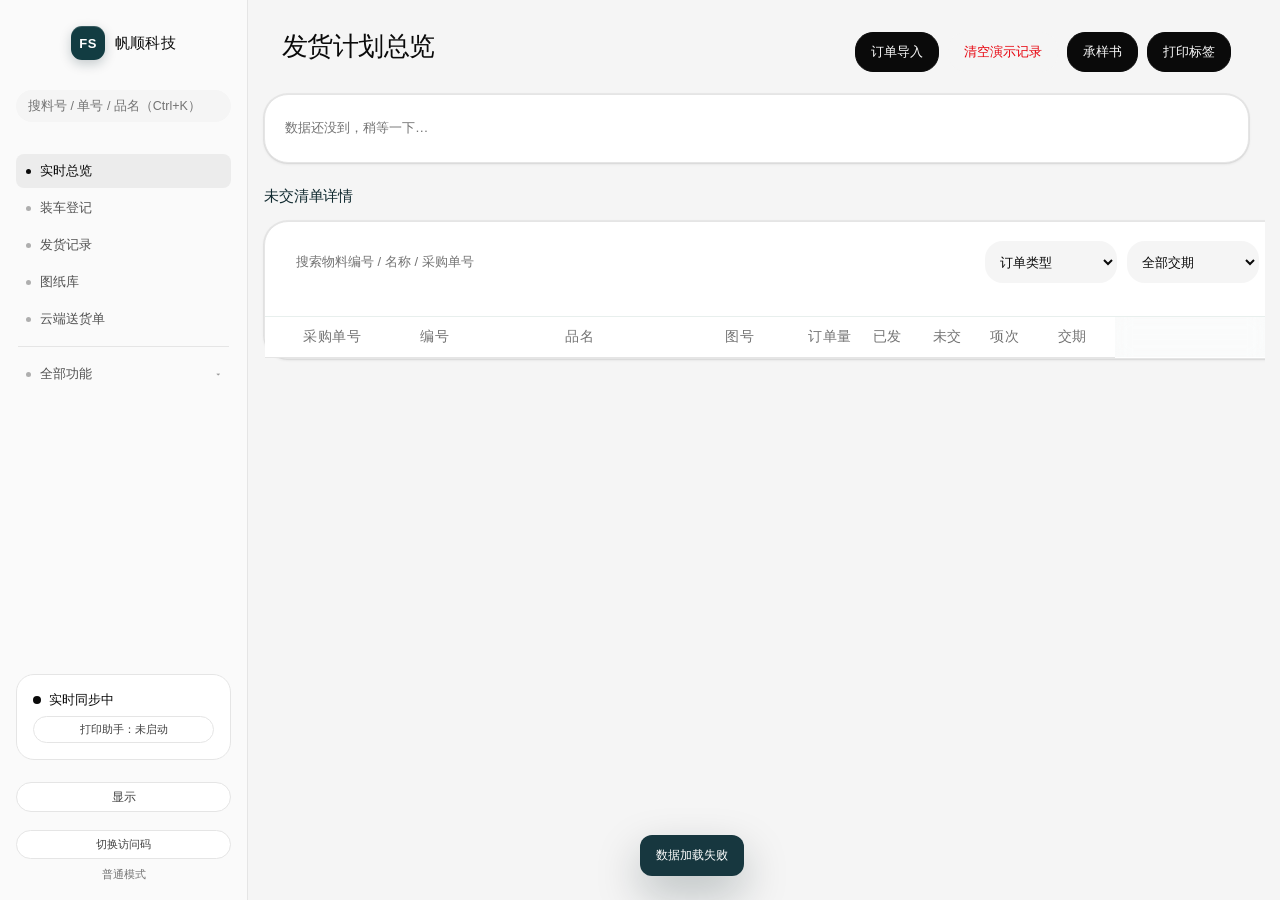
==== commit cbb18f5b: "Release cc09a0bf5786" ====
--- a/index.html
+++ b/index.html
@@ -14,7 +14,7 @@
     window.SHIPMENT_DIRECT_RPC_BASE = "https://dkbeigqtiilgxthwkixg.supabase.co/rest/v1/rpc";
     window.SHIPMENT_ANON_KEY = "eyJhbGciOiJIUzI1NiIsInR5cCI6IkpXVCJ9.eyJpc3MiOiJzdXBhYmFzZSIsInJlZiI6ImRrYmVpZ3F0aWlsZ3h0aHdraXhnIiwicm9sZSI6ImFub24iLCJpYXQiOjE3OTAwNjE1MDEsImV4cCI6MjEwNTYzNzUwMX0.RMMX6twkBi6PuudvCBWdrUjZXhmhu3ZAtvXfIe6-03s";
   </script>
-  <link rel="stylesheet" href="./app.css?v=f9c53e0f62a1">
+  <link rel="stylesheet" href="./app.css?v=cc09a0bf5786">
   <link rel="manifest" href="manifest.webmanifest">
 <!-- 新增：设计 token 层 + 界面细节增强 + Ui 主题（不满意就删掉这几行 <link> 和页面底部的 ui-polish.js） -->
 <!-- 外协/库存/采购/质量的样式与脚本不在这里加载：打开对应页面时才按需加载（首屏少 8 个请求） -->
@@ -1502,7 +1502,7 @@
   <div id="toast" class="toast" hidden></div>
     <script>
     (() => {
-      const fallbackVersion = "f9c53e0f62a1";
+      const fallbackVersion = "cc09a0bf5786";
       const stylesheet = document.querySelector('link[href*="app.css"]');
       const start = (version) => {
         const safeVersion = encodeURIComponent(version || fallbackVersion);
@@ -1535,21 +1535,21 @@
         .catch(() => start(fallbackVersion));
     })();
   </script>
-  <script src="ui-polish.js?v=f9c53e0f62a1" defer></script>
-  <script src="dashboard-home.js?v=f9c53e0f62a1" defer></script>
-
-  <script src="home-merge.js?v=f9c53e0f62a1" defer></script>
-  <script src="global-search.js?v=f9c53e0f62a1" defer></script>
-  <script src="work-rates.js?v=f9c53e0f62a1" defer></script>
-  <script src="drawing-rotate.js?v=f9c53e0f62a1" defer></script>
-  <script src="drawing-open.js?v=f9c53e0f62a1" defer></script>
-  <script src="partners.js?v=f9c53e0f62a1" defer></script>
-  <script src="staff-v2.js?v=f9c53e0f62a1" defer></script>
-  <script src="po-print.js?v=f9c53e0f62a1" defer></script>
-  <script src="col-resize-fix.js?v=f9c53e0f62a1" defer></script>
-  <script src="work-split.js?v=f9c53e0f62a1" defer></script>
-  <script src="hint-clean.js?v=f9c53e0f62a1" defer></script>
-  <script src="sidebar-tidy.js?v=f9c53e0f62a1" defer></script>
+  <script src="ui-polish.js?v=cc09a0bf5786" defer></script>
+  <script src="dashboard-home.js?v=cc09a0bf5786" defer></script>
+
+  <script src="home-merge.js?v=cc09a0bf5786" defer></script>
+  <script src="global-search.js?v=cc09a0bf5786" defer></script>
+  <script src="work-rates.js?v=cc09a0bf5786" defer></script>
+  <script src="drawing-rotate.js?v=cc09a0bf5786" defer></script>
+  <script src="drawing-open.js?v=cc09a0bf5786" defer></script>
+  <script src="partners.js?v=cc09a0bf5786" defer></script>
+  <script src="staff-v2.js?v=cc09a0bf5786" defer></script>
+  <script src="po-print.js?v=cc09a0bf5786" defer></script>
+  <script src="col-resize-fix.js?v=cc09a0bf5786" defer></script>
+  <script src="work-split.js?v=cc09a0bf5786" defer></script>
+  <script src="hint-clean.js?v=cc09a0bf5786" defer></script>
+  <script src="sidebar-tidy.js?v=cc09a0bf5786" defer></script>
 </body>
 </html>
 
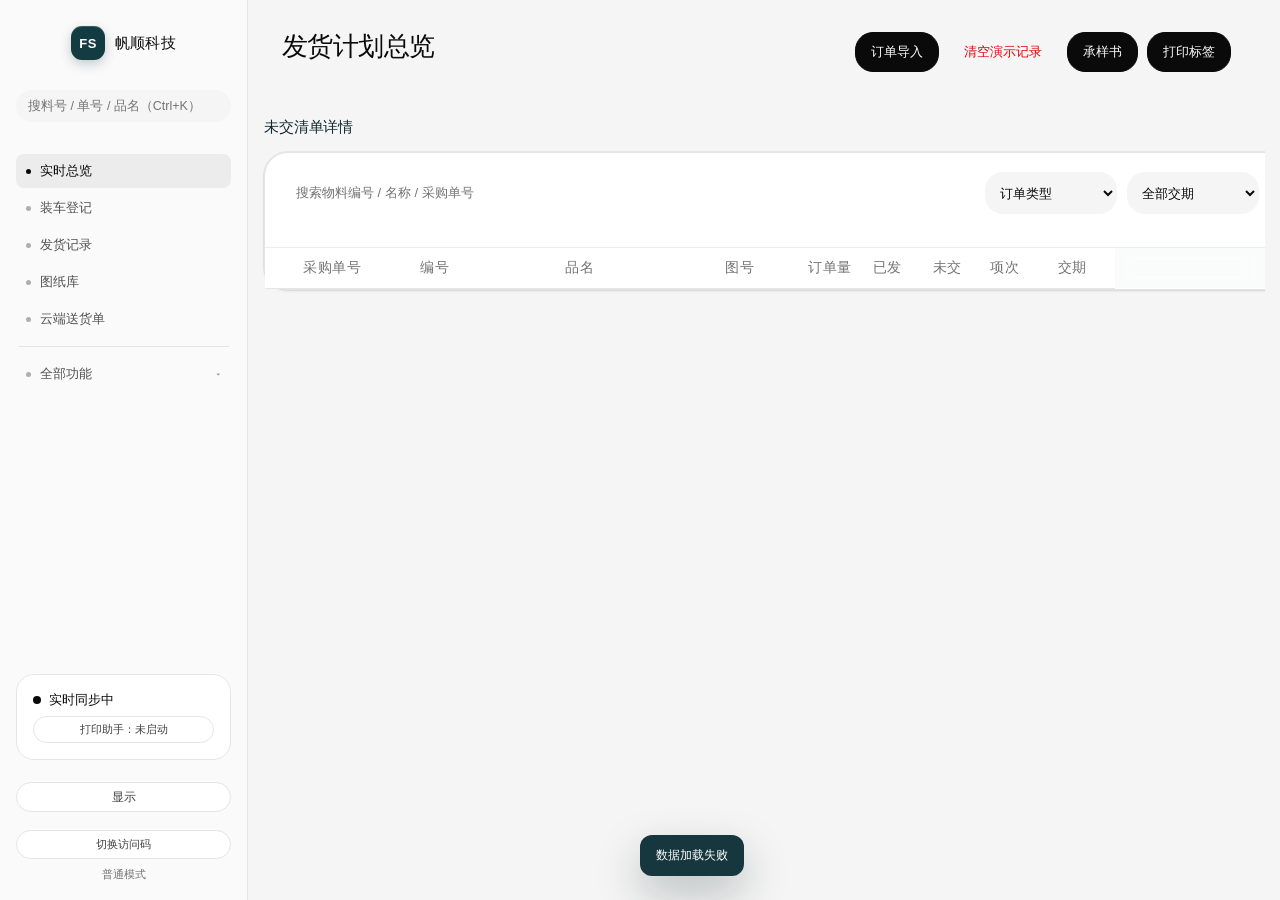
==== commit 7bbb0620: "Release 931bff2f62d4" ====
--- a/index.html
+++ b/index.html
@@ -14,7 +14,7 @@
     window.SHIPMENT_DIRECT_RPC_BASE = "https://dkbeigqtiilgxthwkixg.supabase.co/rest/v1/rpc";
     window.SHIPMENT_ANON_KEY = "eyJhbGciOiJIUzI1NiIsInR5cCI6IkpXVCJ9.eyJpc3MiOiJzdXBhYmFzZSIsInJlZiI6ImRrYmVpZ3F0aWlsZ3h0aHdraXhnIiwicm9sZSI6ImFub24iLCJpYXQiOjE3OTAwNjE1MDEsImV4cCI6MjEwNTYzNzUwMX0.RMMX6twkBi6PuudvCBWdrUjZXhmhu3ZAtvXfIe6-03s";
   </script>
-  <link rel="stylesheet" href="./app.css?v=cc09a0bf5786">
+  <link rel="stylesheet" href="./app.css?v=931bff2f62d4">
   <link rel="manifest" href="manifest.webmanifest">
 <!-- 新增：设计 token 层 + 界面细节增强 + Ui 主题（不满意就删掉这几行 <link> 和页面底部的 ui-polish.js） -->
 <!-- 外协/库存/采购/质量的样式与脚本不在这里加载：打开对应页面时才按需加载（首屏少 8 个请求） -->
@@ -1502,7 +1502,7 @@
   <div id="toast" class="toast" hidden></div>
     <script>
     (() => {
-      const fallbackVersion = "cc09a0bf5786";
+      const fallbackVersion = "931bff2f62d4";
       const stylesheet = document.querySelector('link[href*="app.css"]');
       const start = (version) => {
         const safeVersion = encodeURIComponent(version || fallbackVersion);
@@ -1535,21 +1535,21 @@
         .catch(() => start(fallbackVersion));
     })();
   </script>
-  <script src="ui-polish.js?v=cc09a0bf5786" defer></script>
-  <script src="dashboard-home.js?v=cc09a0bf5786" defer></script>
-
-  <script src="home-merge.js?v=cc09a0bf5786" defer></script>
-  <script src="global-search.js?v=cc09a0bf5786" defer></script>
-  <script src="work-rates.js?v=cc09a0bf5786" defer></script>
-  <script src="drawing-rotate.js?v=cc09a0bf5786" defer></script>
-  <script src="drawing-open.js?v=cc09a0bf5786" defer></script>
-  <script src="partners.js?v=cc09a0bf5786" defer></script>
-  <script src="staff-v2.js?v=cc09a0bf5786" defer></script>
-  <script src="po-print.js?v=cc09a0bf5786" defer></script>
-  <script src="col-resize-fix.js?v=cc09a0bf5786" defer></script>
-  <script src="work-split.js?v=cc09a0bf5786" defer></script>
-  <script src="hint-clean.js?v=cc09a0bf5786" defer></script>
-  <script src="sidebar-tidy.js?v=cc09a0bf5786" defer></script>
+  <script src="ui-polish.js?v=931bff2f62d4" defer></script>
+  <script src="dashboard-home.js?v=931bff2f62d4" defer></script>
+
+  <script src="home-merge.js?v=931bff2f62d4" defer></script>
+  <script src="global-search.js?v=931bff2f62d4" defer></script>
+  <script src="work-rates.js?v=931bff2f62d4" defer></script>
+  <script src="drawing-rotate.js?v=931bff2f62d4" defer></script>
+  <script src="drawing-open.js?v=931bff2f62d4" defer></script>
+  <script src="partners.js?v=931bff2f62d4" defer></script>
+  <script src="staff-v2.js?v=931bff2f62d4" defer></script>
+  <script src="po-print.js?v=931bff2f62d4" defer></script>
+  <script src="col-resize-fix.js?v=931bff2f62d4" defer></script>
+  <script src="work-split.js?v=931bff2f62d4" defer></script>
+  <script src="hint-clean.js?v=931bff2f62d4" defer></script>
+  <script src="sidebar-tidy.js?v=931bff2f62d4" defer></script>
 </body>
 </html>
 
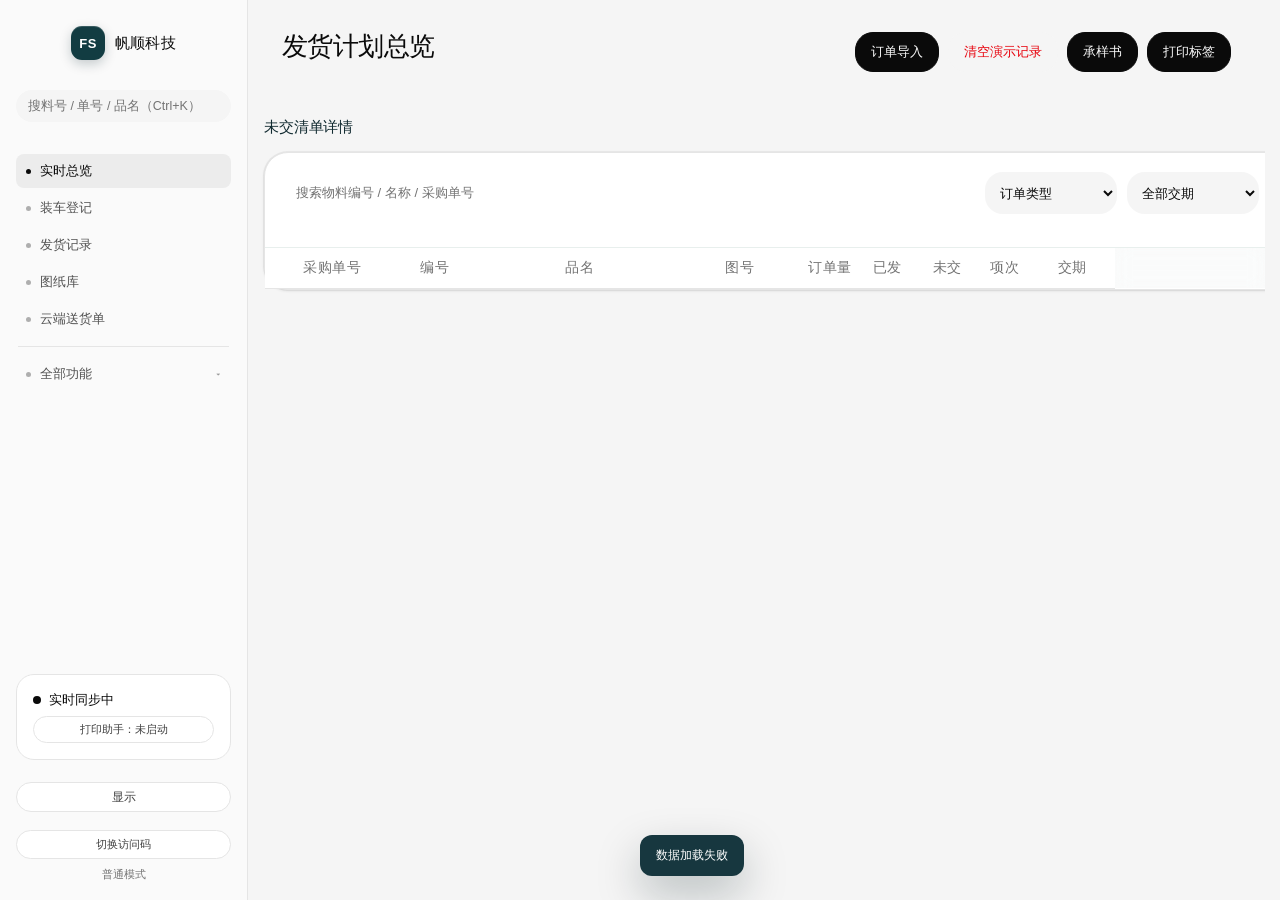
==== commit 09dce716: "Release 2026-10-23 05:38 (version 5a016a985cd1)" ====
--- a/index.html
+++ b/index.html
@@ -14,7 +14,7 @@
     window.SHIPMENT_DIRECT_RPC_BASE = "https://dkbeigqtiilgxthwkixg.supabase.co/rest/v1/rpc";
     window.SHIPMENT_ANON_KEY = "eyJhbGciOiJIUzI1NiIsInR5cCI6IkpXVCJ9.eyJpc3MiOiJzdXBhYmFzZSIsInJlZiI6ImRrYmVpZ3F0aWlsZ3h0aHdraXhnIiwicm9sZSI6ImFub24iLCJpYXQiOjE3OTAwNjE1MDEsImV4cCI6MjEwNTYzNzUwMX0.RMMX6twkBi6PuudvCBWdrUjZXhmhu3ZAtvXfIe6-03s";
   </script>
-  <link rel="stylesheet" href="./app.css?v=931bff2f62d4">
+  <link rel="stylesheet" href="./app.css?v=5a016a985cd1">
   <link rel="manifest" href="manifest.webmanifest">
 <!-- 新增：设计 token 层 + 界面细节增强 + Ui 主题（不满意就删掉这几行 <link> 和页面底部的 ui-polish.js） -->
 <!-- 外协/库存/采购/质量的样式与脚本不在这里加载：打开对应页面时才按需加载（首屏少 8 个请求） -->
@@ -263,6 +263,7 @@
           </div>
           <div class="topbar-actions">
             <button id="pdfImportButton" class="button primary" type="button">订单导入</button>
+            <button id="orderArchiveButton" class="button ghost" type="button" hidden>订单档案</button>
 
             <button id="resetButton" class="button ghost danger-text" type="button">清空演示记录</button>
           </div>
@@ -1275,6 +1276,33 @@
       </div>
     </section>
   </div>
+  <div id="orderArchiveModal" class="modal-backdrop" hidden>
+    <section class="modal-card order-archive-card" role="dialog" aria-modal="true" aria-labelledby="orderArchiveTitle">
+      <div class="modal-head">
+        <div><p class="eyebrow">采购订单导入留档</p><h2 id="orderArchiveTitle">订单档案</h2></div>
+        <button id="orderArchiveClose" class="icon-button" type="button" aria-label="关闭">×</button>
+      </div>
+      <div class="order-archive-tools">
+        <label class="order-archive-search"><input id="orderArchiveSearch" type="search" placeholder="搜索采购单号 / 料件编号 / 品名 / 规格" autocomplete="off"></label>
+        <select id="orderArchiveType" aria-label="订单类型">
+          <option value="all" selected>全部类型</option>
+          <option value="normal">普通订单</option>
+          <option value="special">试制 / 承样</option>
+          <option value="trial">只看试制</option>
+          <option value="sample">只看承样</option>
+          <option value="tooling">工装订单</option>
+          <option value="adjust">数量调整</option>
+        </select>
+        <button id="orderArchiveRefresh" class="button ghost" type="button">刷新</button>
+      </div>
+      <div id="orderArchiveSummary" class="order-archive-summary"></div>
+      <div class="order-archive-layout">
+        <div id="orderArchiveList" class="order-archive-list"><div class="order-archive-empty">正在读取导入档案…</div></div>
+        <div id="orderArchiveDetail" class="order-archive-detail"><div class="order-archive-empty">选择左侧的导入批次查看明细</div></div>
+      </div>
+      <div class="modal-actions"><button id="orderArchiveBottomClose" class="button ghost" type="button">关闭</button></div>
+    </section>
+  </div>
   <div id="offsetReminderModal" class="modal-backdrop" hidden>
     <section class="modal-card" role="dialog" aria-modal="true" aria-labelledby="offsetReminderTitle">
       <div class="modal-head">
@@ -1502,7 +1530,7 @@
   <div id="toast" class="toast" hidden></div>
     <script>
     (() => {
-      const fallbackVersion = "931bff2f62d4";
+      const fallbackVersion = "5a016a985cd1";
       const stylesheet = document.querySelector('link[href*="app.css"]');
       const start = (version) => {
         const safeVersion = encodeURIComponent(version || fallbackVersion);
@@ -1535,21 +1563,21 @@
         .catch(() => start(fallbackVersion));
     })();
   </script>
-  <script src="ui-polish.js?v=931bff2f62d4" defer></script>
-  <script src="dashboard-home.js?v=931bff2f62d4" defer></script>
-
-  <script src="home-merge.js?v=931bff2f62d4" defer></script>
-  <script src="global-search.js?v=931bff2f62d4" defer></script>
-  <script src="work-rates.js?v=931bff2f62d4" defer></script>
-  <script src="drawing-rotate.js?v=931bff2f62d4" defer></script>
-  <script src="drawing-open.js?v=931bff2f62d4" defer></script>
-  <script src="partners.js?v=931bff2f62d4" defer></script>
-  <script src="staff-v2.js?v=931bff2f62d4" defer></script>
-  <script src="po-print.js?v=931bff2f62d4" defer></script>
-  <script src="col-resize-fix.js?v=931bff2f62d4" defer></script>
-  <script src="work-split.js?v=931bff2f62d4" defer></script>
-  <script src="hint-clean.js?v=931bff2f62d4" defer></script>
-  <script src="sidebar-tidy.js?v=931bff2f62d4" defer></script>
+  <script src="ui-polish.js?v=5a016a985cd1" defer></script>
+  <script src="dashboard-home.js?v=5a016a985cd1" defer></script>
+
+  <script src="home-merge.js?v=5a016a985cd1" defer></script>
+  <script src="global-search.js?v=5a016a985cd1" defer></script>
+  <script src="work-rates.js?v=5a016a985cd1" defer></script>
+  <script src="drawing-rotate.js?v=5a016a985cd1" defer></script>
+  <script src="drawing-open.js?v=5a016a985cd1" defer></script>
+  <script src="partners.js?v=5a016a985cd1" defer></script>
+  <script src="staff-v2.js?v=5a016a985cd1" defer></script>
+  <script src="po-print.js?v=5a016a985cd1" defer></script>
+  <script src="col-resize-fix.js?v=5a016a985cd1" defer></script>
+  <script src="work-split.js?v=5a016a985cd1" defer></script>
+  <script src="hint-clean.js?v=5a016a985cd1" defer></script>
+  <script src="sidebar-tidy.js?v=5a016a985cd1" defer></script>
 </body>
 </html>
 
--- a/app.css
+++ b/app.css
@@ -4008,6 +4008,51 @@
   line-height: 1.55;
 }
 
+
+/* ===== 采购订单导入档案 ===== */
+.order-archive-card { width: min(1180px, calc(100vw - 40px)); height: min(900px, calc(100dvh - 40px)); max-height: none; display: flex; flex-direction: column; overflow: hidden; }
+.order-archive-tools { display: grid; grid-template-columns: minmax(240px, 1fr) 170px auto; gap: 8px; align-items: center; margin-top: 8px; }
+.order-archive-tools input, .order-archive-tools select { height: 40px; border: 1px solid #d7e4e2; border-radius: 10px; background: #fff; color: var(--ink); padding: 0 11px; font: inherit; font-size: 12px; }
+.order-archive-search input { width: 100%; }
+.order-archive-summary { margin: 10px 0 8px; color: #5f777d; font-size: 12px; font-weight: 700; }
+.order-archive-layout { flex: 1 1 0; min-height: 0; display: grid; grid-template-columns: 310px minmax(0, 1fr); gap: 12px; }
+.order-archive-list { min-height: 0; overflow: auto; display: grid; align-content: start; gap: 8px; padding-right: 4px; }
+.order-archive-batch { width: 100%; display: grid; gap: 5px; padding: 11px 12px; border: 1px solid #dce8e5; border-radius: 12px; background: #fff; color: #294a51; text-align: left; cursor: pointer; box-shadow: 0 4px 12px rgba(17,54,58,.04); }
+.order-archive-batch:hover { border-color: #9dcec5; background: #f7fcfb; }
+.order-archive-batch.active { border-color: #0f766e; box-shadow: 0 0 0 2px rgba(15,118,110,.1); background: #f1faf7; }
+.order-archive-batch-head { display: flex; align-items: center; justify-content: space-between; gap: 8px; }
+.order-archive-batch-head b { color: #0f766e; font-size: 13px; }
+.order-archive-batch-head em { color: #72868a; font-size: 10px; font-style: normal; white-space: nowrap; }
+.order-archive-batch > strong { font-size: 13px; }
+.order-archive-batch small { color: #72868a; font-size: 10px; line-height: 1.45; overflow-wrap: anywhere; }
+.order-archive-types { display: flex; flex-wrap: wrap; gap: 4px; }
+.order-archive-batch-meta { color: #49656b; font-size: 11px; font-weight: 700; }
+.order-archive-type { display: inline-flex; align-items: center; padding: 2px 7px; border-radius: 999px; background: #eef7f6; color: #0f766e; font-size: 10px; font-weight: 800; white-space: nowrap; }
+.order-archive-type.type-trial { background: #fff4df; color: #a45b05; }
+.order-archive-type.type-sample { background: #fff0e7; color: #b34e15; }
+.order-archive-type.type-tooling { background: #eef0ff; color: #4e5ab7; }
+.order-archive-type.type-adjust { background: #f2eefb; color: #7650a8; }
+.order-archive-detail { min-width: 0; min-height: 0; overflow: auto; border: 1px solid #e1ebe9; border-radius: 13px; background: #fbfdfd; }
+.order-archive-detail-head { position: sticky; top: 0; z-index: 2; display: flex; justify-content: space-between; align-items: flex-start; gap: 12px; padding: 11px 13px; border-bottom: 1px solid #e5eeec; background: rgba(255,255,255,.96); }
+.order-archive-detail-head div { display: grid; gap: 3px; }
+.order-archive-detail-head strong { color: #173b42; font-size: 14px; }
+.order-archive-detail-head span, .order-archive-detail-head small { color: #60777d; font-size: 11px; }
+.order-archive-table-wrap { overflow: auto; }
+.order-archive-table { width: 100%; min-width: 900px; border-collapse: collapse; font-size: 11.5px; }
+.order-archive-table th { position: sticky; top: 0; z-index: 1; padding: 9px 8px; border-bottom: 1px solid #dfe9e7; background: #f2f8f7; color: #49656b; text-align: left; white-space: nowrap; }
+.order-archive-table td { padding: 8px; border-bottom: 1px solid #edf3f2; color: #284a51; vertical-align: top; }
+.order-archive-table tr:nth-child(even) td { background: #fafdfc; }
+.order-archive-table .number { text-align: right; font-variant-numeric: tabular-nums; }
+.order-archive-empty { padding: 38px 16px; color: #71878c; text-align: center; font-size: 12px; line-height: 1.7; }
+.order-archive-empty.error { color: #a92b22; background: #fff5f4; }
+@media (max-width: 900px) {
+  .order-archive-card { width: calc(100vw - 20px); height: calc(100dvh - 20px); }
+  .order-archive-tools { grid-template-columns: 1fr; }
+  .order-archive-layout { grid-template-columns: 1fr; overflow: auto; }
+  .order-archive-list { max-height: 230px; }
+  .order-archive-detail { min-height: 360px; overflow: visible; }
+}
+
 /* design-tokens.css */
 /* ============================================================
    帆顺看板 · 设计 token 层
@@ -4837,7 +4882,7 @@
 .tk-work-right .row2 i { grid-column: 1; font-style: normal; color: var(--muted); font-size: calc(var(--tk-ui-fs) * 0.86); }
 .tk-work-right .row2 b { grid-column: 2; grid-row: 1; text-align: right; font-variant-numeric: tabular-nums; }
 .tk-work-right .row2 em { grid-column: 2; grid-row: 2; font-style: normal; color: var(--muted); font-size: calc(var(--tk-ui-fs) * 0.86); text-align: right; }
-.tk-work-right .none { color: var(--muted); font-size: calc(var(--tk-ui-fs) * 0.9); padding: 8px 0; }
+.tk-work-right .none { color: var(--muted); font-size: calc(var(--tk-ui-fs) * 0.9); padding: 8px 0; }
 
 /* 2026-10-19 报工实况：桌面端只保留 员工 / 状态 / 今日计时 / 今日计件 / 操作 */
 @media (min-width: 1281px) {
@@ -4847,8 +4892,8 @@
   #desktopWorkReportView .tk-work-left table td:nth-child(5),
   #desktopWorkReportView .tk-work-left table th:nth-child(6),
   #desktopWorkReportView .tk-work-left table td:nth-child(6) { display: none !important; }
-}
-#desktopWorkReportView .work-live-panel > .section-head { padding: 14px 16px 6px !important; }
+}
+#desktopWorkReportView .work-live-panel > .section-head { padding: 14px 16px 6px !important; }
 
 /* 2026-10-19 报工页批注修复 */
 #desktopWorkReportView .tk-work-left tbody td:first-child small { display: none !important; }
@@ -4874,9 +4919,9 @@
 .tk-piece-math { margin-top: 3px; font-size: 12px; font-variant-numeric: tabular-nums; }
 .tk-piece-math b { color: var(--primary); }
 .tk-sub-h { margin: 10px 0 2px; font-size: 11.5px; color: var(--muted); font-weight: 600; }
-.tk-ot { font-style: normal; color: #b45309; background: #fff7ed; border: 1px solid #fed7aa; border-radius: 999px; padding: 0 5px; font-size: 10px; margin-left: 4px; }
+.tk-ot { font-style: normal; color: #b45309; background: #fff7ed; border: 1px solid #fed7aa; border-radius: 999px; padding: 0 5px; font-size: 10px; margin-left: 4px; }
 @media (min-width: 1281px) { .tk-work-split { grid-template-columns: minmax(0, 1fr) minmax(0, 400px) !important; } }
-#desktopWorkReportView .tk-work-right .tk-acc-body { padding-left: 0 !important; }
+#desktopWorkReportView .tk-work-right .tk-acc-body { padding-left: 0 !important; }
 .tk-att-line { margin-top: 8px; display: flex; align-items: center; gap: 6px; font-size: 11.5px; color: var(--muted); }
 .tk-att-line b { color: var(--ink); font-variant-numeric: tabular-nums; }
 .tk-att-bad, .tk-att-ok, .tk-att-pending { font-style: normal; font-size: 10px; border-radius: 999px; padding: 0 6px; border: 1px solid; }
@@ -4888,13 +4933,13 @@
 .tk-att-warn.pending { color: #92400e; background: #fffbeb; border: 1px solid #fde68a; }
 .tk-att-warn.ok { color: #047857; background: #ecfdf5; border: 1px solid #a7f3d0; }
 .tk-ot.tk-left { color: #b91c1c; background: #fef2f2; border-color: #fecaca; }
-.tk-ot.tk-pending { color: #92400e; background: #fffbeb; border-color: #fde68a; }
+.tk-ot.tk-pending { color: #92400e; background: #fffbeb; border-color: #fde68a; }
 .tk-ot-review { margin-top: 8px; padding: 9px 10px; border: 1px solid var(--line); border-radius: 10px; background: var(--surface-soft); }
 .tk-ot-review-h { display: flex; justify-content: space-between; gap: 8px; font-size: 11.5px; font-weight: 600; }
 .tk-ot-review-h span { color: var(--muted); font-weight: 400; font-variant-numeric: tabular-nums; }
 .tk-ot-review-btns { display: flex; gap: 8px; margin-top: 8px; }
 .tk-ot-review-btns .button { height: 30px; padding: 0 12px; font-size: 11.5px; }
-.tk-ot-review-msg { margin-top: 7px; font-size: 11.5px; color: var(--primary); }
+.tk-ot-review-msg { margin-top: 7px; font-size: 11.5px; color: var(--primary); }
 
 /* theme-ui.css */
 /* ============================================================
@@ -5984,7 +6029,7 @@
 .tk-merge-view[hidden] { display: none; }
 .tk-merge-view > .panel { margin: 0; }
 /* 搬过来的两个面板，原来靠父容器给外边距，这里补回来 */
-.tk-merge-view > .dashboard-grid > .panel { margin: 0; }
+.tk-merge-view > .dashboard-grid > .panel { margin: 0; }
 
 /* 侧栏“全部功能”分组 */
 .tk-nav .tk-more-label {
@@ -5994,7 +6039,7 @@
   font-weight: 700;
   letter-spacing: .08em;
 }
-.tk-nav .tk-more-label[hidden] { display: none; }
+.tk-nav .tk-more-label[hidden] { display: none; }
 
 /* global-search.css */
 /* ============================================================
@@ -6033,7 +6078,7 @@
 .tk-gs-item span small { display: block; font-size: 11px; color: var(--muted); }
 .tk-gs-item > b { font-size: 12.5px; color: var(--ink); font-variant-numeric: tabular-nums; white-space: nowrap; }
 .tk-gs-item > b.hot { color: var(--accent); }
-.tk-gs-more { padding: 5px 10px 9px; font-size: 11.5px; color: var(--muted); }
+.tk-gs-more { padding: 5px 10px 9px; font-size: 11.5px; color: var(--muted); }
 
 /* partners.css */
 /* 客商信息（2026-10-17） */
@@ -6236,7 +6281,7 @@
   .employee-table th:nth-child(8),.employee-table td:nth-child(8){width:12%}
   .employee-table th:nth-child(9),.employee-table td:nth-child(9){display:none}
   .sv2-print-only{display:block}
-}
+}
 
 /* 年度未付汇总 */
 .sv2-year-tools { display:flex; align-items:flex-end; gap:10px; flex-wrap:wrap; margin-bottom:12px; }
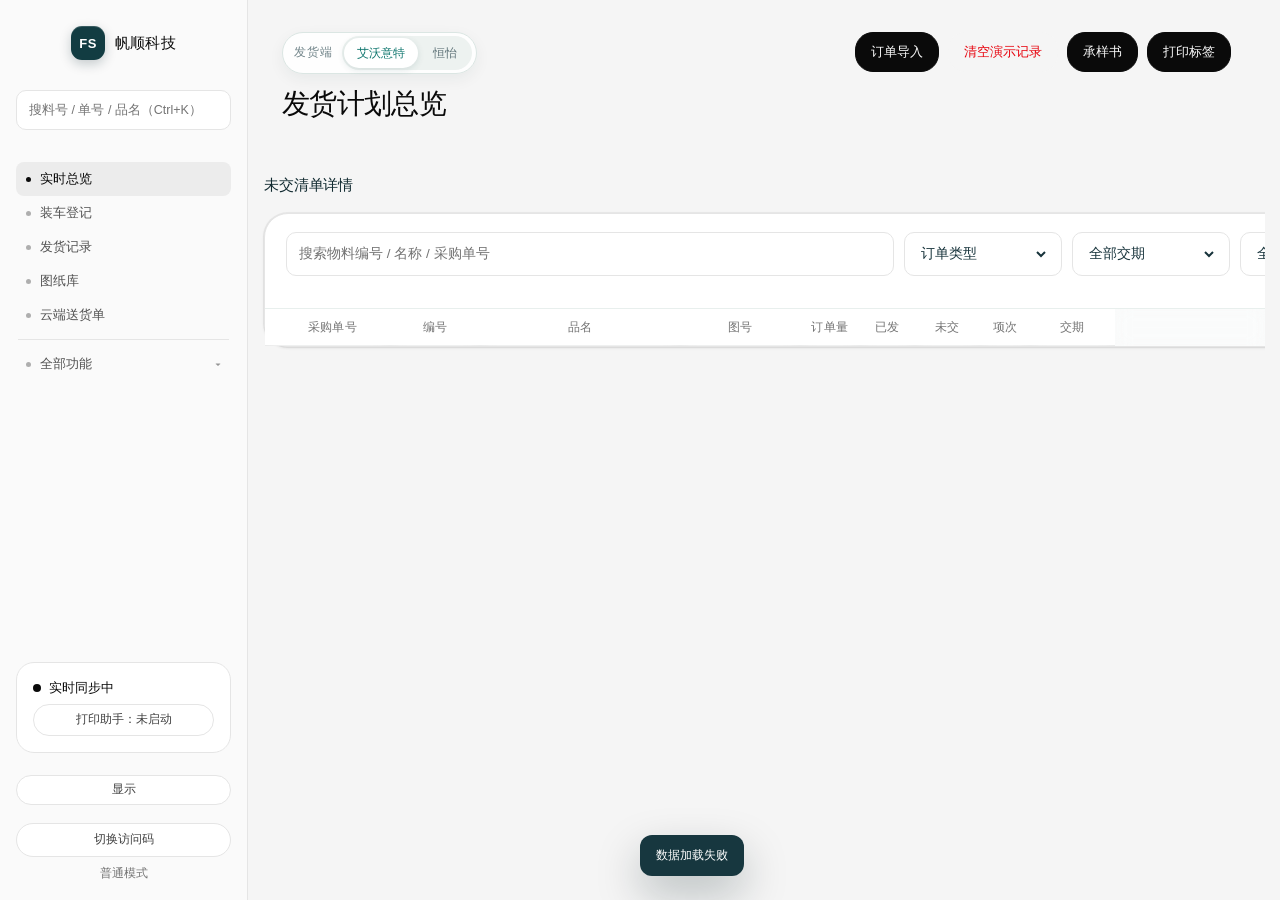
==== commit e2c87aa2: "Release 2026-10-25 02:35 (version 12db4db3bce2)" ====
--- a/index.html
+++ b/index.html
@@ -14,7 +14,7 @@
     window.SHIPMENT_DIRECT_RPC_BASE = "https://dkbeigqtiilgxthwkixg.supabase.co/rest/v1/rpc";
     window.SHIPMENT_ANON_KEY = "eyJhbGciOiJIUzI1NiIsInR5cCI6IkpXVCJ9.eyJpc3MiOiJzdXBhYmFzZSIsInJlZiI6ImRrYmVpZ3F0aWlsZ3h0aHdraXhnIiwicm9sZSI6ImFub24iLCJpYXQiOjE3OTAwNjE1MDEsImV4cCI6MjEwNTYzNzUwMX0.RMMX6twkBi6PuudvCBWdrUjZXhmhu3ZAtvXfIe6-03s";
   </script>
-  <link rel="stylesheet" href="./app.css?v=5a016a985cd1">
+  <link rel="stylesheet" href="./app.css?v=12db4db3bce2">
   <link rel="manifest" href="manifest.webmanifest">
 <!-- 新增：设计 token 层 + 界面细节增强 + Ui 主题（不满意就删掉这几行 <link> 和页面底部的 ui-polish.js） -->
 <!-- 外协/库存/采购/质量的样式与脚本不在这里加载：打开对应页面时才按需加载（首屏少 8 个请求） -->
@@ -198,6 +198,10 @@
           <span class="nav-dot"></span>
           发货记录
         </a>
+        <a id="desktopReconciliationLink" class="side-link" href="#reconciliation" data-desktop-view="reconciliation" data-module="shipment">
+          <span class="nav-dot"></span>
+          月度对账
+        </a>
         <a class="side-link" href="#drawings" data-desktop-view="drawings" data-module="shipment">
           <span class="nav-dot"></span>
           图纸库
@@ -209,6 +213,10 @@
         <a class="side-link" href="#delivery-files" data-desktop-view="files" data-module="shipment">
           <span class="nav-dot"></span>
           云端送货单
+        </a>
+        <a id="desktopHengLink" class="side-link heng-side-link" href="#heng">
+          <span class="nav-dot"></span>
+          恒怡发货
         </a>
         <a id="desktopWorkReportLink" class="side-link" href="#work-report" data-desktop-view="workReport" data-module="work" hidden>
           <span class="nav-dot"></span>
@@ -456,6 +464,93 @@
         </section>
       </section>
 
+      <section id="desktopReconciliationView" class="desktop-view desktop-only" hidden>
+        <header class="topbar reconciliation-topbar">
+          <div>
+            <p class="eyebrow">月度对账 · 对账后默认开票</p>
+            <h1>月度对账开票</h1>
+          </div>
+          <div class="topbar-actions reconciliation-tools">
+            <label class="reconciliation-field"><span>月份</span><input id="reconciliationMonth" type="month" lang="zh-CN"></label>
+            <label class="reconciliation-field"><span>对账发货截止日</span><input id="reconciliationCutoff" type="date" lang="zh-CN"></label>
+            <label class="reconciliation-field"><span>公司</span>
+              <select id="reconciliationCompany">
+                <option value="4137" selected>帆顺金属科技 4137</option>
+                <option value="4074">帆顺金属 4074（历史完结）</option>
+              </select>
+            </label>
+            <label class="reconciliation-field"><span>状态</span>
+              <select id="reconciliationStatusFilter">
+                <option value="all">全部</option>
+                <option value="pending">待对账</option>
+                <option value="reconciled">已对账</option>
+              </select>
+            </label>
+            <button id="reconciliationExport" class="button ghost" type="button">导出本月</button>
+          </div>
+        </header>
+        <section class="panel reconciliation-panel">
+          <div id="reconciliationClosedNote" class="reconciliation-closed-note" hidden>
+            <strong>4074 老公司已全部完结</strong>
+            <span>最后一笔发货为 2026-10-15，全部已对账；后续不再进入月度对账。</span>
+          </div>
+          <div class="reconciliation-summary-grid">
+            <article><span>本月发货金额</span><strong id="reconciliationMonthAmount">--</strong><small id="reconciliationMonthMeta">--</small></article>
+            <article class="is-done"><span>本月已对账金额</span><strong id="reconciliationDoneAmount">--</strong><small id="reconciliationDoneMeta">--</small></article>
+            <article class="is-pending"><span>本月待对账金额</span><strong id="reconciliationPendingAmount">--</strong><small id="reconciliationPendingMeta">--</small></article>
+            <article class="is-total"><span>合计未开票金额</span><strong id="reconciliationUnbilledAmount">--</strong><small id="reconciliationUnbilledMeta">--</small></article>
+          </div>
+          <div id="reconciliationPriceWarning" class="reconciliation-price-warning" hidden></div>
+          <div class="reconciliation-table-head">
+            <div>
+              <h2>物料对账汇总</h2>
+              <p>按料号＋品名合并；已对账默认视为已开票。</p>
+            </div>
+            <div id="reconciliationSummaryText" class="reconciliation-summary-text"></div>
+          </div>
+          <div class="table-wrap reconciliation-table-wrap">
+            <table class="reconciliation-table">
+              <thead>
+                <tr>
+                  <th>状态</th>
+                  <th>料号</th>
+                  <th>品名</th>
+                  <th>规格</th>
+                  <th class="number">本月发货</th>
+                  <th class="number">已对账</th>
+                  <th class="number">待对账</th>
+                  <th class="number">含税单价</th>
+                  <th class="number">本月金额</th>
+                  <th class="number">待对账金额</th>
+                  <th>发货日期</th>
+                  <th>送货单号</th>
+                </tr>
+              </thead>
+              <tbody id="reconciliationTableBody"></tbody>
+            </table>
+            <div id="reconciliationEmpty" class="empty-state" hidden>
+              <strong>这个月没有符合条件的物料</strong>
+              <span>切换月份、公司或状态后再看。</span>
+            </div>
+          </div>
+        </section>
+      </section>
+
+      <section id="desktopHengView" class="desktop-view desktop-only" hidden>
+        <header class="topbar heng-topbar">
+          <div>
+            <p class="eyebrow">独立客户发货 · 手机确认装车</p>
+            <h1>恒怡发货</h1>
+          </div>
+          <div class="topbar-actions">
+            <button id="hengMaterialAdminOpen" class="button ghost" type="button">物料归属</button>
+            <button id="hengRefreshPending" class="button ghost" type="button">刷新待开单</button>
+            <button id="hengGenerateDelivery" class="button heng-entry-button" type="button">生成送货单</button>
+          </div>
+        </header>
+        <div id="hengDesktopContent"></div>
+      </section>
+
       <section id="desktopDrawingsView" class="desktop-view desktop-only" hidden>
         <header class="topbar drawings-topbar">
           <div>
@@ -550,6 +645,7 @@
             <h1>装车登记</h1>
           </div>
           <div class="topbar-actions">
+            <button id="desktopNoOrderOpen" class="button ghost" type="button">无订单发货</button>
             <button id="desktopLoadingRefresh" class="button ghost" type="button">刷新未交</button>
           </div>
         </header>
@@ -855,17 +951,9 @@
       <section id="mobileView" class="mobile-view mobile-only">
         <header class="mobile-head">
           <div class="mobile-fab-slot">
-          <div id="mobileModuleSwitch" class="mobile-fab" role="button" tabindex="0" aria-expanded="false" title="切换装车登记 / 报工审核">
-            <span class="mobile-fab-mark">帆顺</span>
-            <div id="mobileModuleMenu" class="mobile-fab-sheet">
-              <p class="mobile-fab-title">切换模块</p>
-              <button type="button" data-mobile-module="entry" style="--i:1"><b>发货管理</b><small>搜索物料、登记装车</small></button>
-              <button type="button" data-mobile-module="workReview" style="--i:2"><b>计时计件报工</b><small>报工明细 · 审核 · 月度</small></button>
-              <button type="button" data-mobile-module="attendance" style="--i:3"><b>考勤管理</b><small>考勤汇总 · 补卡审核</small></button>
-              <button type="button" data-mobile-module="staffInfo" style="--i:4"><b>员工信息</b><small>员工档案 · 工资标准</small></button>
-              <button type="button" data-mobile-module="payroll" style="--i:5"><b>工资</b><small>月度工资 · 历史导入</small></button>
-            </div>
-          </div>
+            <button id="mobileModuleSwitch" class="mobile-line-trigger" type="button" aria-expanded="false" aria-label="切换发货端" title="切换发货端">
+              <svg viewBox="0 0 24 24" fill="none" aria-hidden="true"><path d="M7 7h10m0 0-3-3m3 3-3 3M17 17H7m0 0 3 3m-3-3 3-3"/></svg>
+            </button>
           </div>
           <div class="mobile-brand-text">
             <strong id="mobileBrandTitle">帆顺科技</strong>
@@ -873,13 +961,51 @@
             <span id="mobileLiveLabel">正在连接</span>
           </div>
           <div class="mobile-head-actions">
-            <button id="mobileRefresh" class="icon-button" type="button" aria-label="刷新数据">↻</button>
-            <button id="mobileSwitchCode" class="icon-button" type="button" aria-label="切换访问码" title="切换访问码">🔑</button>
+            <button id="mobileRefresh" class="icon-button" type="button" aria-label="刷新数据">
+              <svg viewBox="0 0 24 24" fill="none" aria-hidden="true"><path d="M20 11a8 8 0 1 0-2.3 6.1M20 4v7h-7"/></svg>
+            </button>
+            <button id="mobileSwitchCode" class="icon-button" type="button" aria-label="切换访问码" title="切换访问码">
+              <svg viewBox="0 0 24 24" fill="none" aria-hidden="true"><circle cx="8" cy="15" r="3"/><path d="m10.2 12.8 7.3-7.3M15 8l2 2M17 6l2 2"/></svg>
+            </button>
           </div>
         </header>
 
-
-        <nav class="mobile-tabs" aria-label="手机功能">
+        <div id="mobileModuleBackdrop" class="mobile-module-backdrop" aria-hidden="true"></div>
+        <section id="mobileModuleMenu" class="mobile-module-sheet" role="dialog" aria-modal="true" aria-label="切换发货端" aria-hidden="true">
+          <span class="mobile-sheet-grip" aria-hidden="true"></span>
+          <div class="mobile-module-sheet-head">
+            <div><small>发货端</small><h2>切换发货端</h2></div>
+            <button id="mobileModuleClose" type="button">关闭</button>
+          </div>
+          <div class="mobile-line-options">
+            <button type="button" data-mobile-business="awoyite" class="active" aria-pressed="true">
+              <span class="mobile-line-mark"></span>
+              <span class="mobile-line-copy"><b>艾沃意特</b><small>现有发货端</small></span>
+              <span class="mobile-line-check" aria-hidden="true">✓</span>
+            </button>
+            <button type="button" data-mobile-business="heng" aria-pressed="false">
+              <span class="mobile-line-mark"></span>
+              <span class="mobile-line-copy"><b>恒怡</b><small>独立客户发货</small></span>
+              <span class="mobile-line-check" aria-hidden="true">✓</span>
+            </button>
+          </div>
+          <div id="mobileAdminModuleSection" class="mobile-admin-module-section">
+            <p class="mobile-module-section-title">管理功能</p>
+            <div class="mobile-admin-module-grid">
+              <button type="button" data-mobile-module="workReview" data-mobile-admin="1"><b>报工</b><small>审核 · 月度</small></button>
+              <button type="button" data-mobile-module="attendance" data-mobile-admin="1"><b>考勤</b><small>汇总 · 补卡</small></button>
+              <button type="button" data-mobile-module="staffInfo" data-mobile-admin="1"><b>员工</b><small>档案 · 标准</small></button>
+              <button type="button" data-mobile-module="payroll" data-mobile-admin="1"><b>工资</b><small>计算 · 汇总</small></button>
+            </div>
+          </div>
+        </section>
+
+        <nav id="mobileHengTabs" class="mobile-tabs mobile-heng-tabs" aria-label="恒怡功能" hidden>
+          <button class="mobile-tab active" data-heng-mobile-tab="loading" type="button">装车确认</button>
+          <button class="mobile-tab" data-heng-mobile-tab="pending" type="button">待开单</button>
+          <button class="mobile-tab" data-heng-mobile-tab="ledger" type="button">发货清单</button>
+        </nav>
+        <nav id="mobileMainTabs" class="mobile-tabs mobile-main-tabs" aria-label="手机功能">
           <button class="mobile-tab active" data-tab="entry" type="button">装车登记</button>
           <button class="mobile-tab" data-tab="remaining" type="button">未交清单</button>
           <button class="mobile-tab" data-tab="records" type="button">发货记录</button>
@@ -894,6 +1020,7 @@
             </label>
             <div id="mobileSuggest" class="suggest-list" hidden></div>
             <button id="replacementOpen" class="button ghost replacement-open" type="button">补发</button>
+            <button id="mobileNoOrderOpen" class="button ghost no-order-open" type="button">无订单发货</button>
             <div id="replacementBox" class="replacement-box" hidden>
               <div class="replacement-head">
                 <strong>补发登记</strong>
@@ -992,6 +1119,9 @@
             </div>
           </div>
           <div id="mobileCloudFileList"></div>
+        </section>
+        <section id="mobileHengPanel" class="mobile-panel" hidden>
+          <div id="mobileHengContent"></div>
         </section>
 
         <section id="cartDetail" class="cart-detail" hidden></section>
@@ -1135,7 +1265,36 @@
     </main>
   </div>
 
-  <div id="submitModal" class="modal-backdrop" hidden>
+  <div id="noOrderModal" class="modal-backdrop" hidden>
+    <section class="modal-card no-order-card" role="dialog" aria-modal="true" aria-labelledby="noOrderTitle">
+      <div class="modal-head">
+        <div><p class="eyebrow">提前送货 · 暂无未交订单</p><h2 id="noOrderTitle">录入无订单发货</h2></div>
+        <button id="noOrderClose" class="icon-button" type="button" aria-label="关闭">×</button>
+      </div>
+      <p class="import-warning">用于货已经先送、但当前没有未交订单的情况。录入后进入“无订单发货记录”，以后出现同料号订单再冲抵，不会直接扣减现有订单。</p>
+      <label class="no-order-search">
+        <span>搜索历史产品</span>
+        <input id="noOrderSearch" type="search" placeholder="输入料号、品名或规格，例如 4012 / 三节臂" autocomplete="off">
+      </label>
+      <div id="noOrderSuggest" class="suggest-list no-order-suggest" hidden></div>
+      <div id="noOrderPicked" class="no-order-picked" hidden></div>
+      <div id="noOrderManual" class="no-order-manual" hidden>
+        <label><span>料件编号 *</span><input id="noOrderMaterial" type="text" autocomplete="off"></label>
+        <label><span>品名</span><input id="noOrderName" type="text" autocomplete="off"></label>
+        <label><span>规格 / 图号</span><input id="noOrderSpec" type="text" autocomplete="off"></label>
+      </div>
+      <div class="no-order-form">
+        <label><span>本次送货数量 *</span><input id="noOrderQty" type="number" min="1" step="1" inputmode="decimal" placeholder="例如 327"></label>
+        <label><span>备注</span><input id="noOrderRemark" type="text" placeholder="例如：提前送喷涂厂"></label>
+      </div>
+      <div id="noOrderHint" class="no-order-hint">先搜索并选择产品；找不到的历史产品可以手工填写。</div>
+      <div class="modal-actions">
+        <button id="noOrderManualOpen" class="button ghost" type="button">手工填写</button>
+        <button id="noOrderCancel" class="button ghost" type="button">取消</button>
+        <button id="noOrderAdd" class="button primary" type="button" disabled>加入本次装车</button>
+      </div>
+    </section>
+  </div>  <div id="submitModal" class="modal-backdrop" hidden>
     <section class="modal-card" role="dialog" aria-modal="true" aria-labelledby="submitTitle">
       <div class="modal-head">
         <div>
@@ -1262,6 +1421,7 @@
     </section>
   </div>
   <input id="pdfFileInput" type="file" accept="application/pdf,.pdf,.xlsx,application/vnd.openxmlformats-officedocument.spreadsheetml.sheet" multiple hidden>
+  <input id="drawingReplaceFile" type="file" accept="application/pdf,.pdf" hidden>
   <div id="pdfModal" class="modal-backdrop" hidden>
     <section class="modal-card" role="dialog" aria-modal="true">
       <div class="modal-head">
@@ -1522,15 +1682,47 @@
       <div class="modal-actions"><button id="photoViewerDelete" class="button ghost danger-text" type="button">删除</button><button id="photoViewerRetake" class="button primary" type="button">再拍一张</button></div>
     </section>
   </div>
+  <div id="hengLabelSelectModal" class="modal-backdrop" hidden>
+    <section class="modal-card heng-label-select-card" role="dialog" aria-modal="true" aria-labelledby="hengLabelSelectTitle">
+      <div class="modal-head"><div><p class="eyebrow">电脑端标签打印</p><h2 id="hengLabelSelectTitle">选择需要打印标签的物料</h2></div></div>
+      <p class="heng-modal-note">默认每项 1 份，可修改份数。超过 8 份自动按 A4 分页。</p>
+      <div id="hengLabelSelectionList" class="heng-label-selection-list"></div>
+      <div class="modal-actions"><button id="hengSkipLabels" class="button ghost" type="button">跳过标签</button><button id="hengPrintSelectedLabels" class="button primary" type="button">打印所选标签</button></div>
+    </section>
+  </div>
+  <div id="hengPackagingReviewModal" class="modal-backdrop" hidden>
+    <section class="modal-card heng-packaging-review-card" role="dialog" aria-modal="true" aria-labelledby="hengPackagingReviewTitle">
+      <div class="modal-head"><div><p class="eyebrow">包装确认</p><h2 id="hengPackagingReviewTitle">送货数量已修改</h2></div></div>
+      <p class="heng-modal-note">包装总数是否同步修改？原包装会保留，但必须重新确认后才能完成装车。</p>
+      <div class="modal-actions">
+        <button id="hengCancelPackaging" class="button ghost" type="button">取消修改</button>
+        <button id="hengKeepPackaging" class="button ghost" type="button">保持原包装并重新确认</button>
+        <button id="hengModifyPackaging" class="button primary" type="button">修改包装</button>
+      </div>
+    </section>
+  </div>
+  <div id="hengMaterialAdminModal" class="modal-backdrop" hidden>
+    <section class="modal-card heng-material-admin-card" role="dialog" aria-modal="true" aria-labelledby="hengMaterialAdminTitle">
+      <div class="modal-head">
+        <div><p class="eyebrow">恒怡物料</p><h2 id="hengMaterialAdminTitle">设置适用客户</h2></div>
+        <button id="hengMaterialAdminClose" class="icon-button" type="button" aria-label="关闭">×</button>
+      </div>
+      <p class="heng-modal-note">一个物料可以同时供圣世杰、宝海或博戈使用。未设置客户归属的物料不会出现在手机发货列表。</p>
+      <input id="hengMaterialAdminSearch" class="heng-modal-search" type="search" placeholder="搜索物料编号 / 名称 / 图号" autocomplete="off">
+      <div id="hengMaterialAdminList" class="heng-material-admin-list"></div>
+      <div class="modal-actions"><button id="hengMaterialAdminDone" class="button primary" type="button">完成</button></div>
+    </section>
+  </div>
   <div id="taskStatusBar" class="task-status-bar" hidden>
     <span id="taskStatusText"></span>
     <button id="taskStatusAction" type="button" hidden></button>
     <button id="taskStatusClose" class="task-status-close" type="button" aria-label="关闭">×</button>
   </div>
   <div id="toast" class="toast" hidden></div>
+  <script src="heng-core.js?v=12db4db3bce2"></script>
     <script>
     (() => {
-      const fallbackVersion = "5a016a985cd1";
+      const fallbackVersion = "12db4db3bce2";
       const stylesheet = document.querySelector('link[href*="app.css"]');
       const start = (version) => {
         const safeVersion = encodeURIComponent(version || fallbackVersion);
@@ -1563,33 +1755,20 @@
         .catch(() => start(fallbackVersion));
     })();
   </script>
-  <script src="ui-polish.js?v=5a016a985cd1" defer></script>
-  <script src="dashboard-home.js?v=5a016a985cd1" defer></script>
-
-  <script src="home-merge.js?v=5a016a985cd1" defer></script>
-  <script src="global-search.js?v=5a016a985cd1" defer></script>
-  <script src="work-rates.js?v=5a016a985cd1" defer></script>
-  <script src="drawing-rotate.js?v=5a016a985cd1" defer></script>
-  <script src="drawing-open.js?v=5a016a985cd1" defer></script>
-  <script src="partners.js?v=5a016a985cd1" defer></script>
-  <script src="staff-v2.js?v=5a016a985cd1" defer></script>
-  <script src="po-print.js?v=5a016a985cd1" defer></script>
-  <script src="col-resize-fix.js?v=5a016a985cd1" defer></script>
-  <script src="work-split.js?v=5a016a985cd1" defer></script>
-  <script src="hint-clean.js?v=5a016a985cd1" defer></script>
-  <script src="sidebar-tidy.js?v=5a016a985cd1" defer></script>
+  <script src="ui-polish.js?v=12db4db3bce2" defer></script>
+  <script src="dashboard-home.js?v=12db4db3bce2" defer></script>
+
+  <script src="home-merge.js?v=12db4db3bce2" defer></script>
+  <script src="global-search.js?v=12db4db3bce2" defer></script>
+  <script src="work-rates.js?v=12db4db3bce2" defer></script>
+  <script src="drawing-rotate.js?v=12db4db3bce2" defer></script>
+  <script src="drawing-open.js?v=12db4db3bce2" defer></script>
+  <script src="partners.js?v=12db4db3bce2" defer></script>
+  <script src="staff-v2.js?v=12db4db3bce2" defer></script>
+  <script src="po-print.js?v=12db4db3bce2" defer></script>
+  <script src="col-resize-fix.js?v=12db4db3bce2" defer></script>
+  <script src="work-split.js?v=12db4db3bce2" defer></script>
+  <script src="hint-clean.js?v=12db4db3bce2" defer></script>
+  <script src="sidebar-tidy.js?v=12db4db3bce2" defer></script>
 </body>
 </html>
-
-
-
-
-
-
-
-
-
-
-
-
-
--- a/app.css
+++ b/app.css
@@ -537,7 +537,19 @@
   cursor: pointer;
 }
 
+.file-actions {
+  display: flex;
+  flex-wrap: wrap;
+  justify-content: flex-end;
+  gap: 6px;
+}
+.file-actions .file-download { min-height: 32px; }
+.file-download.secondary { background: #f4fbf9; }
 .file-download:hover { border-color: #0f766e; }
+.file-download:focus-visible { outline: 2px solid #0f766e; outline-offset: 2px; }
+@media (max-width: 760px) {
+  .file-actions .file-download { min-height: 44px; padding: 8px 12px; }
+}
 .file-download:disabled { opacity: .6; cursor: default; }
 
 /* 查询页的子项（发货记录 / 冲抵记录 / 无订单发货记录） */
@@ -1307,6 +1319,41 @@
   line-height: 1.6;
 }
 
+/* ===== 无订单提前发货 ===== */
+.no-order-open { margin-top: 8px; width: 100%; }
+.no-order-card { width: min(760px, 94vw); }
+.no-order-search { display: grid; gap: 6px; margin-top: 8px; }
+.no-order-search > span,
+.no-order-manual label > span,
+.no-order-form label > span { color: #526b71; font-size: 12px; font-weight: 800; }
+.no-order-search input,
+.no-order-manual input,
+.no-order-form input {
+  width: 100%; height: 44px; box-sizing: border-box; padding: 0 12px;
+  border: 1px solid #d7e1e3; border-radius: 10px; background: #fff;
+  color: #17333b; font: inherit; font-size: 14px;
+}
+.no-order-suggest { max-height: 230px; margin-top: 8px; position: static; }
+.no-order-picked {
+  margin-top: 10px; padding: 10px 12px; border-radius: 10px;
+  color: #17584f; background: #e9f5f2; font-size: 13px; line-height: 1.6;
+}
+.no-order-manual { display: grid; grid-template-columns: minmax(150px, .9fr) minmax(200px, 1.2fr) minmax(170px, 1fr); gap: 10px; margin-top: 12px; }
+.no-order-manual label,
+.no-order-form label { display: grid; gap: 6px; }
+.no-order-form { display: grid; grid-template-columns: minmax(180px, .8fr) minmax(240px, 1.2fr); gap: 10px; margin-top: 12px; }
+.no-order-hint { margin-top: 10px; color: #6c7f84; font-size: 12px; line-height: 1.5; }
+.no-order-empty { padding: 12px; color: #6c7f84; font-size: 13px; text-align: center; }
+.label-no-order-tag { display:inline-flex; align-items:center; padding:2px 7px; border-radius:999px; background:#fff3d8; color:#9a5205; font-size:11px; font-weight:800; white-space:nowrap; }
+.no-order-card .modal-actions { flex-wrap: wrap; }
+.no-order-card .modal-actions .button { min-height: 44px; }
+@media (max-width: 620px) {
+  .no-order-manual { grid-template-columns: minmax(0, 1fr) minmax(0, 1fr); }
+  .no-order-manual label:nth-child(1) { grid-column: 1; grid-row: 2; }
+  .no-order-manual label:nth-child(2) { grid-column: 1 / -1; grid-row: 1; }
+  .no-order-manual label:nth-child(3) { grid-column: 2; grid-row: 2; }
+  .no-order-form { grid-template-columns: 130px minmax(0, 1fr); }
+}
 /* ===== 补发（不良补货） ===== */
 .replacement-open { margin-top: 3px; width: 100%; }
 .replacement-box {
@@ -1563,15 +1610,15 @@
   padding: 0 14px 0 7px !important;
   border: 1px solid #dbe9e7 !important;
   border-radius: 14px !important;
-  background: #f7fbfa !important;
-  box-shadow: 0 4px 14px rgba(31, 79, 75, .05);
+  background: var(--surface) !important;
+  box-shadow: none;
   cursor: text;
   transition: border-color .18s ease, box-shadow .18s ease, background .18s ease;
 }
 .drawing-search:focus-within {
-  border-color: #7fc4bb !important;
+  border-color: var(--primary) !important;
   background: #fff !important;
-  box-shadow: 0 0 0 4px rgba(15,118,110,.08), 0 6px 18px rgba(31,79,75,.07);
+  box-shadow: 0 0 0 3px rgba(13,113,104,.12);
 }
 .drawing-search .tool-icon {
   position: static !important;
@@ -1580,14 +1627,14 @@
   display: inline-flex !important;
   align-items: center !important;
   justify-content: center !important;
-  flex: 0 0 34px;
-  width: 34px !important;
-  height: 34px !important;
+  flex: 0 0 18px;
+  width: 18px !important;
+  height: 18px !important;
   margin: 0 !important;
-  border-radius: 11px;
-  background: #e3f4f1;
-  color: #0f766e !important;
-  font-size: 21px !important;
+  border-radius: 0;
+  background: transparent;
+  color: var(--muted) !important;
+  font-size: 18px !important;
   line-height: 1 !important;
   transform: none !important;
   pointer-events: none;
@@ -1606,8 +1653,8 @@
   color: #17333b !important;
   font-size: 13px !important;
 }
-.drawing-search input::placeholder { color: #97a9ad; text-align: center; }
-.drawing-search input::-webkit-input-placeholder { text-align: center; }
+.drawing-search input::placeholder { color: var(--muted); text-align: left; }
+.drawing-search input::-webkit-input-placeholder { text-align: left; }
 .drawing-toolbar-right {
   display: flex;
   flex: 1 1 auto;
@@ -1659,7 +1706,7 @@
 .drawing-list-head,
 .drawing-row {
   display: grid;
-  grid-template-columns: 150px minmax(0, 1fr) 118px;
+  grid-template-columns: 150px minmax(0, 1fr) 205px;
   align-items: center;
   gap: 16px;
 }
@@ -3827,6 +3874,8 @@
 
 .drawing-actions{display:flex;align-items:center;justify-content:flex-end;gap:6px}
 .drawing-actions .button{min-height:32px;white-space:nowrap}
+.drawing-replace{color:#9a5205!important;border-color:#f0d8aa!important;background:#fff8eb!important}
+.drawing-replace:hover{color:#7a3e00!important;border-color:#dfaa5a!important;background:#fff1d6!important}
 
 /* 标签弹窗底部操作区：始终固定可见，避免列表长时确认按钮被滚出视野 */
 .label-print-actions {
@@ -5264,7 +5313,7 @@
    every surface is a solid tone." 所以这里必须整块换掉。
    （html 是 body 的父节点，只能靠 :has() 选到它） */
 html:has(body[data-theme="ui"]) { background: #f5f5f5; }
-body[data-theme="ui"], body[data-theme="warm"]) { background: #f5f5f5; }
+body[data-theme="ui"], body[data-theme="warm"] { background: #f5f5f5; }
 body[data-theme="ui"], body[data-theme="warm"] { background: #f5f5f5 !important; }
 body[data-theme="ui"] ::selection , body[data-theme="warm"] ::selection { color: #fafafa; background: #171717; }
 body[data-theme="ui"] ::-webkit-scrollbar-track , body[data-theme="warm"] ::-webkit-scrollbar-track { background: #f0f0f0; }
@@ -5277,68 +5326,69 @@
    既赢得下优先级，又把范围圈死在真正的输入控件上
    （不碰复选框、单选框、文件框、数量步进器）。 */
 body[data-theme="ui"] #app :is(
-  .select-box select, .select-box input,
-  .toolbar input:not([type="search"]), .toolbar select,
+  .toolbar label:not(.select-box) input:not([type="search"]),
+  .toolbar label:not(.select-box) select,
   .history-tools input, .history-tools select,
   .remaining-tools input:not(.search-box input):not(.mobile-search input), .desktop-remaining-tools input:not(.search-box input), .desktop-remaining-tools select,
   .loading-control input, .report-search-field input,
-  input[type="search"]:not(.search-box input):not(.mobile-search input):not(.drawing-search input):not(#replacementSearch),
+  input[type="search"]:not(:where(.search-box input, .mobile-search input, .drawing-search input, #replacementSearch, .heng-search input, .select-box input)),
   input[type="date"].tk-date, input[type="month"]
 ),
 body[data-theme="warm"] #app :is(
-  .select-box select, .select-box input,
-  .toolbar input:not([type="search"]), .toolbar select,
+  .toolbar label:not(.select-box) input:not([type="search"]),
+  .toolbar label:not(.select-box) select,
   .history-tools input, .history-tools select,
   .remaining-tools input:not(.search-box input):not(.mobile-search input), .desktop-remaining-tools input:not(.search-box input), .desktop-remaining-tools select,
   .loading-control input, .report-search-field input,
-  input[type="search"]:not(.search-box input):not(.mobile-search input):not(.drawing-search input):not(#replacementSearch),
+  input[type="search"]:not(:where(.search-box input, .mobile-search input, .drawing-search input, #replacementSearch, .heng-search input, .select-box input)),
   input[type="date"].tk-date, input[type="month"]
 ) {
-  background: #f5f5f5 !important;
-  border: 1px solid transparent !important;
-  border-radius: 18px !important;
+  background: var(--surface) !important;
+  border: 1px solid var(--line) !important;
+  border-radius: 10px !important;
   color: var(--ink) !important;
   box-shadow: none !important;
+  box-sizing: border-box;
 }
 body[data-theme="ui"] #app :is(
-  .select-box select, .select-box input,
-  .toolbar input:not([type="search"]), .toolbar select,
+  .toolbar label:not(.select-box) input:not([type="search"]),
+  .toolbar label:not(.select-box) select,
   .history-tools input, .history-tools select,
   .remaining-tools input:not(.search-box input):not(.mobile-search input), .desktop-remaining-tools input:not(.search-box input), .desktop-remaining-tools select,
   .loading-control input, .report-search-field input,
-  input[type="search"]:not(.search-box input):not(.mobile-search input):not(.drawing-search input):not(#replacementSearch),
+  input[type="search"]:not(:where(.search-box input, .mobile-search input, .drawing-search input, #replacementSearch, .heng-search input, .select-box input)),
   input[type="date"].tk-date, input[type="month"]
 ):hover,
 body[data-theme="warm"] #app :is(
-  .select-box select, .select-box input,
-  .toolbar input:not([type="search"]), .toolbar select,
+  .toolbar label:not(.select-box) input:not([type="search"]),
+  .toolbar label:not(.select-box) select,
   .history-tools input, .history-tools select,
   .remaining-tools input:not(.search-box input):not(.mobile-search input), .desktop-remaining-tools input:not(.search-box input), .desktop-remaining-tools select,
   .loading-control input, .report-search-field input,
-  input[type="search"]:not(.search-box input):not(.mobile-search input):not(.drawing-search input):not(#replacementSearch),
+  input[type="search"]:not(:where(.search-box input, .mobile-search input, .drawing-search input, #replacementSearch, .heng-search input, .select-box input)),
   input[type="date"].tk-date, input[type="month"]
-):hover { background: #ececec !important; }
+):hover { background: var(--surface-soft) !important; border-color: #c9d7d5 !important; }
 body[data-theme="ui"] #app :is(
-  .select-box select, .select-box input,
-  .toolbar input:not([type="search"]), .toolbar select,
+  .toolbar label:not(.select-box) input:not([type="search"]),
+  .toolbar label:not(.select-box) select,
   .history-tools input, .history-tools select,
   .remaining-tools input:not(.search-box input):not(.mobile-search input), .desktop-remaining-tools input:not(.search-box input), .desktop-remaining-tools select,
   .loading-control input, .report-search-field input,
-  input[type="search"]:not(.search-box input):not(.mobile-search input):not(.drawing-search input):not(#replacementSearch),
+  input[type="search"]:not(:where(.search-box input, .mobile-search input, .drawing-search input, #replacementSearch, .heng-search input, .select-box input)),
   input[type="date"].tk-date, input[type="month"]
 ):focus,
 body[data-theme="warm"] #app :is(
-  .select-box select, .select-box input,
-  .toolbar input:not([type="search"]), .toolbar select,
+  .toolbar label:not(.select-box) input:not([type="search"]),
+  .toolbar label:not(.select-box) select,
   .history-tools input, .history-tools select,
   .remaining-tools input:not(.search-box input):not(.mobile-search input), .desktop-remaining-tools input:not(.search-box input), .desktop-remaining-tools select,
   .loading-control input, .report-search-field input,
-  input[type="search"]:not(.search-box input):not(.mobile-search input):not(.drawing-search input):not(#replacementSearch),
+  input[type="search"]:not(:where(.search-box input, .mobile-search input, .drawing-search input, #replacementSearch, .heng-search input, .select-box input)),
   input[type="date"].tk-date, input[type="month"]
 ):focus {
-  background: #ffffff !important;
-  border-color: var(--line) !important;
-  box-shadow: 0 0 0 1px var(--line) !important;
+  background: var(--surface) !important;
+  border-color: var(--primary) !important;
+  box-shadow: 0 0 0 3px rgba(13, 113, 104, .12) !important;
 }
 body[data-theme="ui"] #app input::placeholder , body[data-theme="warm"] #app input::placeholder { color: var(--muted) !important; }
 /* 9.3 表头灰度
@@ -5465,24 +5515,24 @@
    search-box / mobile-search / drawing-search / select-box 外层负责边框和底色，
    内部 input / select 必须完全透明；聚焦高亮也只作用在外层。
    ============================================================ */
-body[data-theme="ui"] #app :is(.search-box, .mobile-search, .drawing-search, .select-box) > :is(input, select),
-body[data-theme="warm"] #app :is(.search-box, .mobile-search, .drawing-search, .select-box) > :is(input, select) {
+body[data-theme="ui"] #app :is(.search-box, .mobile-search, .drawing-search, .heng-search, .select-box) > :is(input, select),
+body[data-theme="warm"] #app :is(.search-box, .mobile-search, .drawing-search, .heng-search, .select-box) > :is(input, select) {
   background: transparent !important;
   border: 0 !important;
   border-radius: 0 !important;
   box-shadow: none !important;
 }
-body[data-theme="ui"] #app :is(.search-box, .mobile-search, .drawing-search, .select-box) > :is(input, select):hover,
-body[data-theme="warm"] #app :is(.search-box, .mobile-search, .drawing-search, .select-box) > :is(input, select):hover,
-body[data-theme="ui"] #app :is(.search-box, .mobile-search, .drawing-search, .select-box) > :is(input, select):focus,
-body[data-theme="warm"] #app :is(.search-box, .mobile-search, .drawing-search, .select-box) > :is(input, select):focus {
+body[data-theme="ui"] #app :is(.search-box, .mobile-search, .drawing-search, .heng-search, .select-box) > :is(input, select):hover,
+body[data-theme="warm"] #app :is(.search-box, .mobile-search, .drawing-search, .heng-search, .select-box) > :is(input, select):hover,
+body[data-theme="ui"] #app :is(.search-box, .mobile-search, .drawing-search, .heng-search, .select-box) > :is(input, select):focus,
+body[data-theme="warm"] #app :is(.search-box, .mobile-search, .drawing-search, .heng-search, .select-box) > :is(input, select):focus {
   background: transparent !important;
   border: 0 !important;
   border-radius: 0 !important;
   box-shadow: none !important;
 }
-body[data-theme="ui"] #app :is(.search-box, .mobile-search, .drawing-search, .select-box):focus-within,
-body[data-theme="warm"] #app :is(.search-box, .mobile-search, .drawing-search, .select-box):focus-within {
+body[data-theme="ui"] #app :is(.search-box, .mobile-search, .drawing-search, .heng-search, .select-box):focus-within,
+body[data-theme="warm"] #app :is(.search-box, .mobile-search, .drawing-search, .heng-search, .select-box):focus-within {
   border-color: #75bdb3 !important;
   background: #fff !important;
   box-shadow: 0 0 0 3px rgba(15, 118, 110, .09) !important;
@@ -5501,6 +5551,494 @@
   box-shadow: none !important;
   padding-left: 2px !important;
   padding-right: 2px !important;
+}
+/* ============================================================
+   2026-10-25：全站控件与排版收口
+   1) 搜索 / 下拉 / 文本筛选统一为单层白底细边框
+   2) 外层负责边框，内部控件透明
+   3) 过小文字与点击区域统一到可读、可点尺寸
+   ============================================================ */
+body[data-theme="ui"] #app :is(input[type="search"]:not(.search-box > input):not(.mobile-search > input):not(.drawing-search > input):not(.heng-search > input):not(.select-box > input), input[type="text"]:not(.search-box > input):not(.mobile-search > input):not(.drawing-search > input):not(.heng-search > input):not(.select-box > input), select:not(.select-box > select)),
+body[data-theme="warm"] #app :is(input[type="search"]:not(.search-box > input):not(.mobile-search > input):not(.drawing-search > input):not(.heng-search > input):not(.select-box > input), input[type="text"]:not(.search-box > input):not(.mobile-search > input):not(.drawing-search > input):not(.heng-search > input):not(.select-box > input), select:not(.select-box > select)) {
+  height: 40px !important;
+  min-height: 40px !important;
+  box-sizing: border-box;
+  padding: 0 12px !important;
+  background: var(--surface) !important;
+  border: 1px solid var(--line) !important;
+  border-radius: 10px !important;
+  color: var(--ink) !important;
+  box-shadow: none !important;
+}
+body[data-theme="ui"] #app :is(input[type="search"]:not(.search-box > input):not(.mobile-search > input):not(.drawing-search > input):not(.heng-search > input):not(.select-box > input), input[type="text"]:not(.search-box > input):not(.mobile-search > input):not(.drawing-search > input):not(.heng-search > input):not(.select-box > input), select:not(.select-box > select)):hover,
+body[data-theme="warm"] #app :is(input[type="search"]:not(.search-box > input):not(.mobile-search > input):not(.drawing-search > input):not(.heng-search > input):not(.select-box > input), input[type="text"]:not(.search-box > input):not(.mobile-search > input):not(.drawing-search > input):not(.heng-search > input):not(.select-box > input), select:not(.select-box > select)):hover {
+  border-color: #c5d5d3 !important;
+  background: var(--surface) !important;
+}
+body[data-theme="ui"] #app :is(input[type="search"]:not(.search-box > input):not(.mobile-search > input):not(.drawing-search > input):not(.heng-search > input):not(.select-box > input), input[type="text"]:not(.search-box > input):not(.mobile-search > input):not(.drawing-search > input):not(.heng-search > input):not(.select-box > input), select:not(.select-box > select)):focus,
+body[data-theme="warm"] #app :is(input[type="search"]:not(.search-box > input):not(.mobile-search > input):not(.drawing-search > input):not(.heng-search > input):not(.select-box > input), input[type="text"]:not(.search-box > input):not(.mobile-search > input):not(.drawing-search > input):not(.heng-search > input):not(.select-box > input), select:not(.select-box > select)):focus {
+  border-color: var(--primary) !important;
+  background: var(--surface) !important;
+  box-shadow: 0 0 0 3px rgba(13, 113, 104, .12) !important;
+  outline: none !important;
+}
+
+body[data-theme="ui"] #app :is(.search-box, .mobile-search, .drawing-search, .heng-search, .select-box),
+body[data-theme="warm"] #app :is(.search-box, .mobile-search, .drawing-search, .heng-search, .select-box) {
+  height: 40px !important;
+  min-height: 40px !important;
+  box-sizing: border-box;
+  padding: 0 12px !important;
+  gap: 8px !important;
+  background: var(--surface) !important;
+  border: 1px solid var(--line) !important;
+  border-radius: 10px !important;
+  box-shadow: none !important;
+}
+body[data-theme="ui"] #app :is(.search-box, .mobile-search, .drawing-search, .heng-search, .select-box) > input,
+body[data-theme="warm"] #app :is(.search-box, .mobile-search, .drawing-search, .heng-search, .select-box) > input {
+  height: 100% !important;
+  min-height: 0 !important;
+  padding: 0 !important;
+  background: transparent !important;
+  border: 0 !important;
+  border-radius: 0 !important;
+  box-shadow: none !important;
+}
+body[data-theme="ui"] #app :is(.search-box, .mobile-search, .drawing-search, .heng-search, .select-box) > select,
+body[data-theme="warm"] #app :is(.search-box, .mobile-search, .drawing-search, .heng-search, .select-box) > select {
+  height: 100% !important;
+  min-height: 0 !important;
+  padding: 0 24px 0 4px !important;
+  background: transparent !important;
+  border: 0 !important;
+  border-radius: 0 !important;
+  box-shadow: none !important;
+}
+body[data-theme="ui"] #app :is(.search-box, .mobile-search, .drawing-search, .heng-search, .select-box):focus-within,
+body[data-theme="warm"] #app :is(.search-box, .mobile-search, .drawing-search, .heng-search, .select-box):focus-within {
+  border-color: var(--primary) !important;
+  background: var(--surface) !important;
+  box-shadow: 0 0 0 3px rgba(13, 113, 104, .12) !important;
+}
+
+/* 可读性：次要说明、表头、表格元信息不再低于 12px */
+body[data-theme="ui"] #app :is(.subhead, .eyebrow, .panel-head p, .section-head p),
+body[data-theme="warm"] #app :is(.subhead, .eyebrow, .panel-head p, .section-head p) {
+  font-size: 12px !important;
+  line-height: 1.55 !important;
+}
+body[data-theme="ui"] #app .tk-nav a,
+body[data-theme="warm"] #app .tk-nav a,
+body[data-theme="ui"] #app .side-link,
+body[data-theme="warm"] #app .side-link {
+  font-size: 13px !important;
+  line-height: 1.4 !important;
+}
+body[data-theme="ui"] #app small,
+body[data-theme="warm"] #app small {
+  font-size: 11.5px !important;
+  line-height: 1.45 !important;
+}
+body[data-theme="ui"] #app :is(.orders-table, .grouped-remaining-table) thead th,
+body[data-theme="warm"] #app :is(.orders-table, .grouped-remaining-table) thead th {
+  font-size: 12px !important;
+}
+body[data-theme="ui"] #app :is(.orders-table, .grouped-remaining-table) tbody td,
+body[data-theme="warm"] #app :is(.orders-table, .grouped-remaining-table) tbody td {
+  font-size: 13px !important;
+}
+body[data-theme="ui"] #app :is(.chip, .record-filter-button, .tk-more),
+body[data-theme="warm"] #app :is(.chip, .record-filter-button, .tk-more) {
+  font-size: 12px !important;
+  min-height: 32px;
+}
+body[data-theme="ui"] #app .sidebar :is(.button, .sidebar-switch),
+body[data-theme="warm"] #app .sidebar :is(.button, .sidebar-switch) {
+  min-height: 34px !important;
+  font-size: 12px !important;
+}
+body[data-theme="ui"] #app #mobileModuleClose,
+body[data-theme="warm"] #app #mobileModuleClose {
+  min-width: 40px !important;
+  min-height: 40px !important;
+  font-size: 12px !important;
+}
+body[data-theme="ui"] #app :is(.heng-mobile-subhead, .heng-material-result small, .heng-selected-row small, .heng-inline-note, .heng-packaging-placeholder span:not(.heng-step-badge), .heng-mobile-actions > span, .heng-mobile-record-time, .heng-mobile-record-head span:not(.heng-step-badge), .heng-mobile-record-foot > span, .heng-mobile-ledger-head span, .heng-mobile-ledger-meta, .heng-mobile-ledger-pack, .heng-preview-summary span, .heng-file-archive-head span, .heng-file-card-main > div, .heng-file-card-main small),
+body[data-theme="warm"] #app :is(.heng-mobile-subhead, .heng-material-result small, .heng-selected-row small, .heng-inline-note, .heng-packaging-placeholder span:not(.heng-step-badge), .heng-mobile-actions > span, .heng-mobile-record-time, .heng-mobile-record-head span:not(.heng-step-badge), .heng-mobile-record-foot > span, .heng-mobile-ledger-head span, .heng-mobile-ledger-meta, .heng-mobile-ledger-pack, .heng-preview-summary span, .heng-file-archive-head span, .heng-file-card-main > div, .heng-file-card-main small) {
+  font-size: 11.5px !important;
+  line-height: 1.45 !important;
+}
+
+@media (max-width: 900px) {
+  body[data-theme="ui"] #app :is(input[type="search"]:not(.search-box > input):not(.mobile-search > input):not(.drawing-search > input):not(.heng-search > input):not(.select-box > input), input[type="text"]:not(.search-box > input):not(.mobile-search > input):not(.drawing-search > input):not(.heng-search > input):not(.select-box > input), select:not(.select-box > select)),
+  body[data-theme="warm"] #app :is(input[type="search"]:not(.search-box > input):not(.mobile-search > input):not(.drawing-search > input):not(.heng-search > input):not(.select-box > input), input[type="text"]:not(.search-box > input):not(.mobile-search > input):not(.drawing-search > input):not(.heng-search > input):not(.select-box > input), select:not(.select-box > select)) {
+    height: 44px !important;
+    min-height: 44px !important;
+    font-size: 16px !important;
+  }
+  body[data-theme="ui"] #app :is(.search-box, .mobile-search, .drawing-search, .heng-search, .select-box),
+  body[data-theme="warm"] #app :is(.search-box, .mobile-search, .drawing-search, .heng-search, .select-box) {
+    height: 44px !important;
+    min-height: 44px !important;
+    border-radius: 10px !important;
+  }
+  body[data-theme="ui"] #app :is(.mobile-tab, .chip, .record-filter-button, .tk-date-quick),
+  body[data-theme="warm"] #app :is(.mobile-tab, .chip, .record-filter-button, .tk-date-quick) {
+    min-height: 40px !important;
+    font-size: 12px !important;
+  }
+  body[data-theme="ui"] #app .mobile-panel label > span,
+  body[data-theme="warm"] #app .mobile-panel label > span {
+    font-size: 12px !important;
+  }
+}
+/* ============================================================
+   2026-10-25 最终收口：单一控件边框 + 统一字号层级
+   外层 search/select 只保留一层边框；内部控件透明。
+   本段放在文件末尾，作为全站最终级联。
+   ============================================================ */
+body[data-theme="ui"], body[data-theme="warm"] {
+  --control-height: 40px;
+  --control-radius: 10px;
+  --control-font-size: 13.5px;
+}
+
+body[data-theme="ui"] #app :is(.search-box, .mobile-search, .drawing-search, .heng-search, .select-box),
+body[data-theme="warm"] #app :is(.search-box, .mobile-search, .drawing-search, .heng-search, .select-box) {
+  height: var(--control-height) !important;
+  min-height: var(--control-height) !important;
+  box-sizing: border-box !important;
+  padding: 0 12px !important;
+  gap: 8px !important;
+  background: var(--surface) !important;
+  border: 1px solid var(--line) !important;
+  border-radius: var(--control-radius) !important;
+  box-shadow: none !important;
+}
+
+body[data-theme="ui"] #app :is(.search-box, .mobile-search, .drawing-search, .heng-search, .select-box) > :is(input, select),
+body[data-theme="warm"] #app :is(.search-box, .mobile-search, .drawing-search, .heng-search, .select-box) > :is(input, select),
+body[data-theme="ui"] #app :is(.search-box, .mobile-search, .drawing-search, .heng-search, .select-box) > :is(input, select):hover,
+body[data-theme="warm"] #app :is(.search-box, .mobile-search, .drawing-search, .heng-search, .select-box) > :is(input, select):hover,
+body[data-theme="ui"] #app :is(.search-box, .mobile-search, .drawing-search, .heng-search, .select-box) > :is(input, select):focus,
+body[data-theme="warm"] #app :is(.search-box, .mobile-search, .drawing-search, .heng-search, .select-box) > :is(input, select):focus {
+  flex: 1 1 auto !important;
+  width: 100% !important;
+  height: 100% !important;
+  min-height: 0 !important;
+  margin: 0 !important;
+  padding: 0 !important;
+  background: transparent !important;
+  border: 0 !important;
+  border-radius: 0 !important;
+  outline: 0 !important;
+  box-shadow: none !important;
+  font-size: var(--control-font-size) !important;
+  line-height: 1.35 !important;
+}
+
+body[data-theme="ui"] #app :is(.search-box, .mobile-search, .drawing-search, .heng-search, .select-box) > select,
+body[data-theme="warm"] #app :is(.search-box, .mobile-search, .drawing-search, .heng-search, .select-box) > select {
+  padding-right: 18px !important;
+  cursor: pointer;
+}
+
+body[data-theme="ui"] #app :is(.search-box, .mobile-search, .drawing-search, .heng-search, .select-box):focus-within,
+body[data-theme="warm"] #app :is(.search-box, .mobile-search, .drawing-search, .heng-search, .select-box):focus-within {
+  border-color: var(--primary) !important;
+  background: var(--surface) !important;
+  box-shadow: 0 0 0 3px rgba(13, 113, 104, .12) !important;
+}
+
+/* 独立搜索 / 下拉：保留清晰单框，不再套第二层背景 */
+body[data-theme="ui"] #app :is(.remaining-tools > input, .remaining-tools > select, .history-tools-row > input, .history-tools-row > select, .loading-control > input, .loading-control > select, .report-search-field > input),
+body[data-theme="warm"] #app :is(.remaining-tools > input, .remaining-tools > select, .history-tools-row > input, .history-tools-row > select, .loading-control > input, .loading-control > select, .report-search-field > input) {
+  height: var(--control-height) !important;
+  min-height: var(--control-height) !important;
+  box-sizing: border-box !important;
+  background: var(--surface) !important;
+  border: 1px solid var(--line) !important;
+  border-radius: var(--control-radius) !important;
+  color: var(--ink) !important;
+  box-shadow: none !important;
+  font-size: var(--control-font-size) !important;
+}
+
+@media (min-width: 901px) {
+  body[data-theme="ui"] #app .topbar h1,
+  body[data-theme="warm"] #app .topbar h1,
+  body[data-theme="ui"] #app #desktopFilesView .files-topbar h1,
+  body[data-theme="warm"] #app #desktopFilesView .files-topbar h1 {
+    font-size: 28px !important;
+    line-height: 1.2 !important;
+    letter-spacing: -.025em !important;
+  }
+}
+
+body[data-theme="ui"] #app :is(.panel-head h2, .section-head h2),
+body[data-theme="warm"] #app :is(.panel-head h2, .section-head h2) {
+  font-size: 17px !important;
+  line-height: 1.35 !important;
+}
+
+body[data-theme="ui"] #app :is(.subhead, .panel-head p, .section-head p),
+body[data-theme="warm"] #app :is(.subhead, .panel-head p, .section-head p) {
+  font-size: 13px !important;
+  line-height: 1.55 !important;
+}
+
+body[data-theme="ui"] #app :is(.orders-table, .grouped-remaining-table, .work-report-table, .attendance-table, .staff-table, .payroll-table) thead th,
+body[data-theme="warm"] #app :is(.orders-table, .grouped-remaining-table, .work-report-table, .attendance-table, .staff-table, .payroll-table) thead th {
+  font-size: 12px !important;
+  line-height: 1.4 !important;
+}
+
+body[data-theme="ui"] #app :is(.orders-table, .grouped-remaining-table, .work-report-table, .attendance-table, .staff-table, .payroll-table) tbody td,
+body[data-theme="warm"] #app :is(.orders-table, .grouped-remaining-table, .work-report-table, .attendance-table, .staff-table, .payroll-table) tbody td {
+  font-size: 13px !important;
+  line-height: 1.45 !important;
+}
+
+body[data-theme="ui"] #app small,
+body[data-theme="warm"] #app small {
+  font-size: 12px !important;
+  line-height: 1.45 !important;
+}
+
+body[data-theme="ui"] #app :is(.history-foot, .history-total, .history-expand, .file-download, .price-card-meta, .price-change-note, .price-card-foot, .pdf-note, .empty-state, .os-empty, .drawing-preview-empty, .mobile-live-latest, .work-live-stale),
+body[data-theme="warm"] #app :is(.history-foot, .history-total, .history-expand, .file-download, .price-card-meta, .price-change-note, .price-card-foot, .pdf-note, .empty-state, .os-empty, .drawing-preview-empty, .mobile-live-latest, .work-live-stale) {
+  font-size: 12px !important;
+  line-height: 1.5 !important;
+}
+
+@media (max-width: 900px) {
+  body[data-theme="ui"], body[data-theme="warm"] {
+    --control-height: 44px;
+    --control-font-size: 16px;
+  }
+  body[data-theme="ui"] #app .topbar h1,
+  body[data-theme="warm"] #app .topbar h1 {
+    font-size: 24px !important;
+    line-height: 1.2 !important;
+  }
+  body[data-theme="ui"] #app :is(.mobile-tab, .att-tabs button, .mobile-work-tabs button),
+  body[data-theme="warm"] #app :is(.mobile-tab, .att-tabs button, .mobile-work-tabs button) {
+    font-size: 12.5px !important;
+  }
+}
+/* 高优先级兜底：桌面工具条的历史 !important 规则优先于通用层，这里显式保证内部控件无边框。 */
+body[data-theme="ui"] #app .desktop-view :is(.search-box, .mobile-search, .drawing-search, .heng-search, .select-box) > :is(input, select),
+body[data-theme="warm"] #app .desktop-view :is(.search-box, .mobile-search, .drawing-search, .heng-search, .select-box) > :is(input, select) {
+  height: 100% !important;
+  min-height: 0 !important;
+  margin: 0 !important;
+  padding: 0 !important;
+  background: transparent !important;
+  border: 0 !important;
+  border-radius: 0 !important;
+  outline: 0 !important;
+  box-shadow: none !important;
+  font-size: var(--control-font-size) !important;
+}
+body[data-theme="ui"] #app .desktop-view :is(.search-box, .mobile-search, .drawing-search, .heng-search, .select-box) > :is(input, select):is(:hover, :focus, :focus-visible),
+body[data-theme="warm"] #app .desktop-view :is(.search-box, .mobile-search, .drawing-search, .heng-search, .select-box) > :is(input, select):is(:hover, :focus, :focus-visible) {
+  background: transparent !important;
+  border: 0 !important;
+  box-shadow: none !important;
+}
+body[data-theme="ui"] #app .desktop-view :is(.search-box, .mobile-search, .drawing-search, .heng-search, .select-box) > select,
+body[data-theme="warm"] #app .desktop-view :is(.search-box, .mobile-search, .drawing-search, .heng-search, .select-box) > select {
+  padding-right: 18px !important;
+}
+
+/* 日期、月份控件与搜索框同一套单框外观。 */
+body[data-theme="ui"] #app :is(input[type="date"], input[type="month"]),
+body[data-theme="warm"] #app :is(input[type="date"], input[type="month"]) {
+  height: var(--control-height) !important;
+  min-height: var(--control-height) !important;
+  box-sizing: border-box !important;
+  padding: 0 10px !important;
+  background: var(--surface) !important;
+  border: 1px solid var(--line) !important;
+  border-radius: var(--control-radius) !important;
+  color: var(--ink) !important;
+  box-shadow: none !important;
+  font-size: var(--control-font-size) !important;
+  color-scheme: light;
+}
+body[data-theme="ui"] #app :is(input[type="date"], input[type="month"]):focus,
+body[data-theme="warm"] #app :is(input[type="date"], input[type="month"]):focus {
+  border-color: var(--primary) !important;
+  box-shadow: 0 0 0 3px rgba(13, 113, 104, .12) !important;
+  outline: 0 !important;
+}
+
+body[data-theme="ui"] #app :is(.print-helper-status, .tk-fold),
+body[data-theme="warm"] #app :is(.print-helper-status, .tk-fold),
+body[data-theme="ui"] #app :is(.pt-tabs button, .sv2-btn.small),
+body[data-theme="warm"] #app :is(.pt-tabs button, .sv2-btn.small) {
+  min-height: 32px !important;
+  font-size: 12px !important;
+}
+body[data-theme="ui"] #app .caret,
+body[data-theme="warm"] #app .caret {
+  font-size: 12px !important;
+}
+body[data-theme="ui"] #app .tk-business-dock,
+body[data-theme="warm"] #app .tk-business-dock {
+  font-size: 12px !important;
+}
+
+@media (max-width: 900px) {
+  body[data-theme="ui"] #app :is(.mobile-panel, .mobile-work-module) .button,
+  body[data-theme="warm"] #app :is(.mobile-panel, .mobile-work-module) .button,
+  body[data-theme="ui"] #app #mobileModuleClose,
+  body[data-theme="warm"] #app #mobileModuleClose,
+  body[data-theme="ui"] #app .remaining-date-clear,
+  body[data-theme="warm"] #app .remaining-date-clear {
+    min-height: 44px !important;
+  }
+  body[data-theme="ui"] #app :is(input[type="date"], input[type="month"]),
+  body[data-theme="warm"] #app :is(input[type="date"], input[type="month"]) {
+    height: 44px !important;
+    min-height: 44px !important;
+    font-size: 16px !important;
+  }
+  body[data-theme="ui"] #app #mobileAttendanceModule .mobile-work-tabs,
+  body[data-theme="warm"] #app #mobileAttendanceModule .mobile-work-tabs {
+    display: flex !important;
+    gap: 4px !important;
+    padding: 4px !important;
+    overflow: hidden !important;
+  }
+  body[data-theme="ui"] #app #mobileAttendanceModule .mobile-work-tabs button,
+  body[data-theme="warm"] #app #mobileAttendanceModule .mobile-work-tabs button {
+    flex: 1 1 0 !important;
+    min-width: 0 !important;
+    padding: 0 6px !important;
+    font-size: 12px !important;
+    white-space: nowrap !important;
+  }
+}
+/* 信息密度较高，但正文、表头、表单标签保持最低可读字号。 */
+body[data-theme="ui"] #app table thead th,
+body[data-theme="warm"] #app table thead th {
+  font-size: 12px !important;
+  line-height: 1.4 !important;
+}
+body[data-theme="ui"] #app table tbody td,
+body[data-theme="warm"] #app table tbody td {
+  font-size: 13px !important;
+  line-height: 1.45 !important;
+}
+body[data-theme="ui"] #app .desktop-view label,
+body[data-theme="warm"] #app .desktop-view label,
+body[data-theme="ui"] #app :is(.business-line-label, .reconciliation-field, .mobile-module-section-title),
+body[data-theme="warm"] #app :is(.business-line-label, .reconciliation-field, .mobile-module-section-title) {
+  font-size: 12px !important;
+  line-height: 1.45 !important;
+}
+body[data-theme="ui"] #app .mobile-work-module :is(label > span, .mobile-work-review-tools span, .mobile-report-tools span, .mobile-report-summary span),
+body[data-theme="warm"] #app .mobile-work-module :is(label > span, .mobile-work-review-tools span, .mobile-report-tools span, .mobile-report-summary span) {
+  font-size: 12px !important;
+  line-height: 1.45 !important;
+}
+body[data-theme="ui"] #app #mobileLiveLabel,
+body[data-theme="warm"] #app #mobileLiveLabel {
+  font-size: 12px !important;
+}
+@media (max-width: 900px) {
+  body[data-theme="ui"] #app .mobile-work-module button,
+  body[data-theme="warm"] #app .mobile-work-module button {
+    min-height: 40px !important;
+  }
+}
+/* 空状态、业务统计标签和移动报工字段标签的字号补齐。 */
+body[data-theme="ui"] #app :is(.empty-state, .os-empty, .drawing-preview-empty) :is(span, p, em),
+body[data-theme="warm"] #app :is(.empty-state, .os-empty, .drawing-preview-empty) :is(span, p, em),
+body[data-theme="ui"] #app .reconciliation-summary-grid span,
+body[data-theme="warm"] #app .reconciliation-summary-grid span,
+body[data-theme="ui"] #app :is(.reconciliation-table-head p, .reconciliation-summary-text),
+body[data-theme="warm"] #app :is(.reconciliation-table-head p, .reconciliation-summary-text),
+body[data-theme="ui"] #app .sv2-field > span,
+body[data-theme="warm"] #app .sv2-field > span,
+body[data-theme="ui"] #app .remaining-date-clear,
+body[data-theme="warm"] #app .remaining-date-clear {
+  font-size: 12px !important;
+  line-height: 1.5 !important;
+}
+body[data-theme="ui"] #app .mobile-work-module label,
+body[data-theme="warm"] #app .mobile-work-module label,
+body[data-theme="ui"] #app .mobile-work-module .mobile-report-summary > div > span,
+body[data-theme="warm"] #app .mobile-work-module .mobile-report-summary > div > span,
+body[data-theme="ui"] #app .mobile-work-module .mobile-work-review-tools > span,
+body[data-theme="warm"] #app .mobile-work-module .mobile-work-review-tools > span,
+body[data-theme="ui"] #app .mobile-work-module [id$="Hint"],
+body[data-theme="warm"] #app .mobile-work-module [id$="Hint"] {
+  font-size: 12px !important;
+  line-height: 1.5 !important;
+}
+/* 手机报工页签：四项同排，避免 2×2 占掉首屏高度。 */
+@media (max-width: 900px) {
+  body[data-theme="ui"] #app #mobileWorkEditPanel label,
+  body[data-theme="warm"] #app #mobileWorkEditPanel label,
+  body[data-theme="ui"] #app #mobileWorkEditPanel .mobile-work-review-tools label,
+  body[data-theme="warm"] #app #mobileWorkEditPanel .mobile-work-review-tools label,
+  body[data-theme="ui"] #app #mobileWorkEditPanel .mobile-report-summary span,
+  body[data-theme="warm"] #app #mobileWorkEditPanel .mobile-report-summary span,
+  body[data-theme="ui"] #app #mobileWorkEditPanel [id$="Hint"],
+  body[data-theme="warm"] #app #mobileWorkEditPanel [id$="Hint"] {
+    font-size: 12px !important;
+    line-height: 1.5 !important;
+  }
+  body[data-theme="ui"] #app #mobileWorkModule .mobile-work-tabs,
+  body[data-theme="warm"] #app #mobileWorkModule .mobile-work-tabs {
+    display: flex !important;
+    gap: 4px !important;
+    padding: 4px !important;
+    overflow: hidden !important;
+  }
+  body[data-theme="ui"] #app #mobileWorkModule .mobile-work-tabs button,
+  body[data-theme="warm"] #app #mobileWorkModule .mobile-work-tabs button {
+    flex: 1 1 0 !important;
+    min-width: 0 !important;
+    min-height: 40px !important;
+    padding: 0 6px !important;
+    font-size: 12.5px !important;
+    white-space: nowrap !important;
+  }
+}
+@media (max-width: 900px) {
+  body[data-theme="ui"] #app .mobile-work-module .mobile-report-tools,
+  body[data-theme="warm"] #app .mobile-work-module .mobile-report-tools {
+    grid-template-columns: repeat(2, minmax(0, 1fr)) !important;
+    width: auto !important;
+    max-width: 100% !important;
+  }
+  body[data-theme="ui"] #app .mobile-work-module .mobile-report-tools > label,
+  body[data-theme="warm"] #app .mobile-work-module .mobile-report-tools > label {
+    min-width: 0 !important;
+  }
+  body[data-theme="ui"] #app .mobile-work-module .mobile-report-tools :is(input, select),
+  body[data-theme="warm"] #app .mobile-work-module .mobile-report-tools :is(input, select) {
+    width: 100% !important;
+    min-width: 0 !important;
+    max-width: 100% !important;
+  }
+  body[data-theme="ui"] #app .mobile-work-module .mobile-report-tools > button,
+  body[data-theme="warm"] #app .mobile-work-module .mobile-report-tools > button {
+    width: 100% !important;
+    min-width: 0 !important;
+  }
+  body[data-theme="ui"] #app #mobileEntryPanel .mobile-tools .button.ghost,
+  body[data-theme="warm"] #app #mobileEntryPanel .mobile-tools .button.ghost {
+    min-height: 44px !important;
+    border: 1px solid var(--line) !important;
+    background: var(--surface) !important;
+    color: var(--ink) !important;
+    box-shadow: none !important;
+  }
 }
 /* dashboard-home.css */
 /* ============================================================
@@ -6112,6 +6650,448 @@
 .pt-foot { display: flex; justify-content: flex-end; gap: 8px; margin-top: 16px; }
 .pt-foot button { height: 34px; padding: 0 16px; border: 1px solid var(--line); border-radius: 10px; background: var(--surface); font: inherit; font-size: 13px; cursor: pointer; }
 .pt-foot button.pri { background: var(--primary); border-color: var(--primary); color: var(--surface); font-weight: 600; }
+/* reconciliation.css */
+/* 月度对账：只读汇总，已对账默认开票 */
+.reconciliation-topbar { align-items: flex-end; }
+.reconciliation-tools { display: flex; align-items: flex-end; flex-wrap: wrap; gap: 9px; }
+.reconciliation-field { display: grid; gap: 5px; color: #667c80; font-size: 11px; font-weight: 700; }
+.reconciliation-field input, .reconciliation-field select { height: 38px; min-width: 150px; border: 1px solid #cfe0de; border-radius: 10px; background: #fff; color: #173b42; padding: 0 10px; font: inherit; }
+.reconciliation-field input:focus, .reconciliation-field select:focus { outline: none; border-color: #74c2b7; box-shadow: 0 0 0 3px rgba(15,118,110,.1); }
+.reconciliation-panel { display: grid; gap: 14px; }
+.reconciliation-closed-note { display: flex; align-items: baseline; gap: 10px; padding: 11px 14px; border: 1px solid #cfe4df; border-radius: 11px; background: #f2faf7; color: #456b65; font-size: 12px; }
+.reconciliation-closed-note strong { color: #0f766e; white-space: nowrap; }
+.reconciliation-summary-grid { display: grid; grid-template-columns: repeat(4, minmax(0, 1fr)); gap: 10px; }
+.reconciliation-summary-grid article { min-width: 0; padding: 14px 15px; border: 1px solid #dce8e6; border-left: 4px solid #789b98; border-radius: 13px; background: #fff; box-shadow: 0 6px 18px rgba(17,54,58,.04); }
+.reconciliation-summary-grid article.is-done { border-left-color: #0f766e; }
+.reconciliation-summary-grid article.is-pending { border-left-color: #b54708; }
+.reconciliation-summary-grid article.is-total { border-left-color: #b42318; background: #fffaf9; }
+.reconciliation-summary-grid span { display: block; color: #70858a; font-size: 11px; font-weight: 700; }
+.reconciliation-summary-grid strong { display: block; margin-top: 5px; color: #173b42; font-size: 24px; line-height: 1.15; font-variant-numeric: tabular-nums; }
+.reconciliation-summary-grid small { display: block; margin-top: 4px; color: #829398; font-size: 10px; }
+.reconciliation-price-warning { padding: 9px 12px; border: 1px solid #f0d6a8; border-radius: 10px; background: #fff8e8; color: #8a5b13; font-size: 11px; line-height: 1.55; }
+.reconciliation-table-head { display: flex; align-items: flex-end; justify-content: space-between; gap: 12px; }
+.reconciliation-table-head h2 { margin: 0; color: #173b42; font-size: 16px; }
+.reconciliation-table-head p { margin: 4px 0 0; color: #7b8d92; font-size: 11px; }
+.reconciliation-summary-text { color: #4c686e; font-size: 11px; font-weight: 700; text-align: right; }
+.reconciliation-table-wrap { overflow: auto; border: 1px solid #dfe9e7; border-radius: 12px; background: #fff; }
+.reconciliation-table { width: 100%; min-width: 1100px; border-collapse: collapse; font-size: 12px; }
+.reconciliation-table th { padding: 10px 9px; border-bottom: 1px solid #dfe9e7; background: #f2f8f7; color: #4e686e; text-align: left; white-space: nowrap; font-size: 11px; }
+.reconciliation-table td { padding: 10px 9px; border-bottom: 1px solid #edf3f2; color: #294b52; vertical-align: middle; }
+.reconciliation-table tbody tr:hover td { background: #f8fcfb; }
+.reconciliation-table .number { text-align: right; font-variant-numeric: tabular-nums; white-space: nowrap; }
+.reconciliation-table .money-pending { color: #b54708; font-weight: 800; }
+.reconciliation-status { display: inline-flex; align-items: center; padding: 3px 8px; border-radius: 999px; font-size: 10px; font-weight: 800; white-space: nowrap; }
+.reconciliation-status.pending { background: #fff4e5; color: #b54708; }
+.reconciliation-status.partial { background: #fff8e1; color: #8a6b22; }
+.reconciliation-status.done { background: #e8f6f3; color: #0f766e; }
+.reconciliation-material-code { font-weight: 800; color: #21484e; }
+.reconciliation-company-tag { display: inline-block; margin-left: 5px; padding: 1px 5px; border-radius: 5px; background: #edf3f3; color: #60777d; font-size: 9px; font-weight: 800; }
+.reconciliation-empty { padding: 36px 16px; }
+@media (max-width: 1100px) {
+  .reconciliation-summary-grid { grid-template-columns: repeat(2, minmax(0, 1fr)); }
+  .reconciliation-tools { width: 100%; }
+}
+@media (max-width: 700px) {
+  .reconciliation-summary-grid { grid-template-columns: 1fr; }
+  .reconciliation-table-head { align-items: flex-start; flex-direction: column; }
+  .reconciliation-summary-text { text-align: left; }
+}
+body:not([data-board-role="admin"]) #desktopReconciliationLink { display: none !important; }
+
+/* heng-delivery.css */
+/* 恒怡独立发货模块 */
+.heng-entry-button {
+  border-color: var(--tk-warn) !important;
+  background: var(--tk-warn-soft) !important;
+  color: #8a4a12 !important;
+  font-weight: 700 !important;
+}
+.heng-entry-button:hover { background: #ffe6cc !important; }
+.heng-side-link { position: relative; }
+.heng-side-link .nav-dot { background: var(--tk-warn); }
+.heng-side-link.active { color: #8a4a12; background: var(--tk-warn-soft); }
+.mobile-tabs.has-heng-tabs { grid-template-columns: repeat(5, minmax(0, 1fr)) !important; }
+.mobile-tabs.has-heng-tabs .mobile-tab { font-size: 10.5px; }
+.mobile-tabs.has-heng-tabs .mobile-tab[data-tab="heng"].active { color: #9a4f12; }
+.heng-topbar { align-items: flex-start; }
+.heng-module-head {
+  display: flex; justify-content: space-between; align-items: flex-start; gap: 12px;
+  padding: 16px 14px 10px; flex-wrap: wrap;
+}
+.heng-module-head h1 { margin: 2px 0 0; font-size: 26px; letter-spacing: -.03em; }
+.heng-isolated-badge, .heng-step-badge, .heng-draft-badge {
+  display: inline-flex; align-items: center; min-height: 24px; padding: 0 9px;
+  border-radius: 999px; background: var(--tk-warn-soft); color: #8a4a12;
+  font-size: 11px; font-weight: 700; white-space: nowrap;
+}
+.heng-customer-tabs { display: flex; gap: 8px; padding: 4px 14px 12px; overflow-x: auto; }
+.heng-customer-tab {
+  min-height: 38px; padding: 0 14px; border: 1px solid var(--tk-line); border-radius: 999px;
+  background: var(--tk-surface); color: var(--tk-muted); font-size: 13px; font-weight: 700; white-space: nowrap;
+}
+.heng-customer-tab.active { border-color: #d6a066; background: var(--tk-warn-soft); color: #7b3e0e; }
+.heng-mobile-subhead {
+  margin: 0 14px 10px; display: flex; justify-content: space-between; align-items: center; gap: 10px;
+  color: var(--tk-muted); font-size: 12px; flex-wrap: wrap;
+}
+.heng-mobile-subhead strong { color: var(--tk-ink); font-size: 13px; }
+.heng-search-wrap { margin: 0 14px; }
+.heng-search {
+  min-height: 42px; display: flex; align-items: center; gap: 8px; padding: 0 12px;
+  border: 1px solid var(--tk-line); border-radius: 11px; background: var(--tk-surface);
+}
+.heng-search > span { flex: 0 0 auto; display: inline-grid; place-items: center; width: 20px; height: 20px; background: transparent; color: var(--tk-muted); font-size: 18px; }
+.heng-search input { border: 0; outline: 0; width: 100%; min-height: 40px; padding: 0; background: transparent !important; color: var(--tk-ink); font-size: 14px; box-shadow: none !important; }
+.heng-search:focus-within { border-color: #75bdb3; background: #fff; box-shadow: 0 0 0 3px rgba(15,118,110,.09); }
+.heng-material-results, .heng-selected-items { display: grid; gap: 8px; padding: 9px 14px 0; }
+.heng-material-result {
+  width: 100%; min-height: 52px; display: flex; justify-content: space-between; align-items: center; gap: 10px;
+  text-align: left; padding: 9px 11px; border: 1px solid var(--tk-line); border-radius: 11px;
+  background: var(--tk-surface); color: var(--tk-ink);
+}
+.heng-material-result:hover { border-color: var(--tk-primary); background: var(--tk-primary-soft); }
+.heng-material-result span { min-width: 0; }
+.heng-material-result strong { display: block; font-size: 13px; overflow-wrap: anywhere; }
+.heng-material-result small, .heng-selected-row small { display: block; color: var(--tk-muted); font-size: 11px; margin-top: 3px; overflow-wrap: anywhere; }
+.heng-material-result b { width: 30px; height: 30px; display: grid; place-items: center; border-radius: 9px; background: var(--tk-primary-soft); color: var(--tk-primary); font-size: 20px; flex: 0 0 auto; }
+.heng-inline-note { padding: 12px; border-radius: 10px; background: var(--tk-surface-2); color: var(--tk-muted); font-size: 12px; line-height: 1.55; }
+.heng-subsection-title { display: flex; justify-content: space-between; align-items: center; gap: 10px; padding: 16px 14px 0; }
+.heng-subsection-title strong { font-size: 14px; }
+.heng-subsection-title button { border: 0; background: transparent; color: var(--tk-muted); font-size: 12px; font-weight: 700; }
+.heng-selected-row {
+  display: grid; grid-template-columns: minmax(0, 1fr) 96px 28px; gap: 8px; align-items: center;
+  padding: 10px; border: 1px solid var(--tk-line); border-radius: 11px; background: var(--tk-surface);
+}
+.heng-selected-row strong { display: block; font-size: 13px; overflow-wrap: anywhere; }
+.heng-selected-row label { display: flex; align-items: center; gap: 4px; }
+.heng-selected-row input { width: 58px; min-height: 34px; text-align: right; border: 1px solid var(--tk-line); border-radius: 8px; background: var(--tk-surface); color: var(--tk-ink); padding: 0 7px; font-size: 15px; font-weight: 700; }
+.heng-selected-row em { color: var(--tk-muted); font-style: normal; font-size: 11px; white-space: nowrap; }
+.heng-row-remove { width: 28px; height: 28px; border: 0; border-radius: 8px; background: transparent; color: var(--tk-muted); font-size: 19px; }
+.heng-row-remove:hover { background: #fff0ee; color: var(--tk-danger); }
+.heng-packaging-placeholder {
+  margin: 14px; padding: 12px; border-radius: 11px; background: var(--tk-surface-2);
+  display: flex; justify-content: space-between; align-items: center; gap: 12px;
+}
+.heng-packaging-placeholder strong { display: block; font-size: 13px; }
+.heng-packaging-placeholder span:not(.heng-step-badge) { display: block; color: var(--tk-muted); font-size: 11px; margin-top: 3px; line-height: 1.5; }
+.heng-mobile-actions {
+  margin: 6px 14px 24px; padding: 12px; border: 1px solid var(--tk-line); border-radius: 12px;
+  background: var(--tk-surface); display: grid; gap: 8px;
+}
+.heng-mobile-actions > span { color: var(--tk-muted); font-size: 11px; text-align: center; }
+.heng-action-primary { min-height: 44px; border-radius: 10px; border: 0; background: var(--tk-primary); color: #fff; font-weight: 700; }
+.heng-action-primary:disabled { opacity: .48; }
+.heng-empty, .heng-loading { padding: 28px 14px; text-align: center; color: var(--tk-muted); }
+.heng-empty strong { display: block; color: var(--tk-ink); margin-bottom: 4px; }
+.heng-loading { display: flex; justify-content: center; align-items: center; gap: 8px; }
+.heng-spinner { width: 16px; height: 16px; border: 2px solid var(--tk-line); border-top-color: var(--tk-primary); border-radius: 50%; animation: hengSpin .8s linear infinite; }
+@keyframes hengSpin { to { transform: rotate(360deg); } }
+
+.heng-desktop-summary { display: grid; grid-template-columns: repeat(4, minmax(0, 1fr)); gap: 12px; margin-bottom: 12px; }
+.heng-desktop-summary article { background: var(--tk-surface); border: 1px solid var(--tk-line); border-left: 4px solid var(--tk-warn); border-radius: 12px; padding: 13px 15px; }
+.heng-desktop-summary span { display: block; color: var(--tk-muted); font-size: 11px; }
+.heng-desktop-summary strong { display: block; margin-top: 5px; font-size: 20px; }
+.heng-pending-panel { padding: 0 16px 16px; }
+.heng-pending-list { display: grid; gap: 10px; }
+.heng-pending-card { border: 1px solid var(--tk-line); border-radius: 12px; padding: 13px 14px; background: var(--tk-surface); }
+.heng-pending-head { display: flex; justify-content: space-between; gap: 12px; align-items: flex-start; }
+.heng-pending-head strong { font-size: 15px; }
+.heng-pending-head span:not(.heng-step-badge) { display: block; color: var(--tk-muted); font-size: 11px; margin-top: 3px; }
+.heng-pending-meta { display: flex; gap: 14px; flex-wrap: wrap; color: var(--tk-muted); font-size: 11px; margin-top: 9px; }
+.heng-pending-lines { display: grid; gap: 6px; margin-top: 10px; padding-top: 10px; border-top: 1px solid var(--tk-hair); }
+.heng-pending-lines div { display: flex; justify-content: space-between; gap: 12px; font-size: 11px; }
+.heng-pending-lines span { color: var(--tk-muted); }
+.heng-pending-dates { display: flex; flex-wrap: wrap; gap: 7px; margin: 0 0 12px; }
+.heng-pending-dates button { min-height: 32px; padding: 0 12px; border: 1px solid var(--tk-line); border-radius: 999px; background: var(--tk-surface); color: var(--tk-muted); font-size: 11px; font-weight: 800; cursor: pointer; }
+.heng-pending-dates button.active { border-color: #d6a066; background: var(--tk-warn-soft); color: #7b3e0e; }
+.heng-pending-actions { display: flex; gap: 8px; justify-content: flex-end; margin-top: 10px; padding-top: 10px; border-top: 1px solid var(--tk-hair); }
+.heng-row-action { min-height: 30px; padding: 0 10px; border: 1px solid var(--tk-line); border-radius: 8px; background: #fff; color: var(--tk-muted); font-size: 10px; font-weight: 800; cursor: pointer; }
+.heng-row-action.primary { border-color: #c88a49; background: #fff8ef; color: #8a4a12; }
+.heng-row-action.danger { border-color: #efcbc6; color: #a33b2e; }
+.heng-row-action:active { transform: translateY(1px); }
+.heng-open-panel { margin-top: 14px; }
+.heng-open-error { display: grid; justify-items: start; gap: 6px; padding: 14px; border: 1px solid #efcbc6; border-radius: 11px; background: #fff7f5; }
+.heng-open-error strong { color: #8f3024; font-size: 13px; }
+.heng-open-error span { color: #7a4a42; font-size: 11px; }
+.heng-open-error small { color: #7c8d91; font-size: 10px; }
+.heng-open-card { border: 1px solid #ead7c1; border-radius: 12px; padding: 13px 14px; background: #fffdf9; }
+.heng-step-badge.warning { background: #fff0dc; color: #8a4a12; }
+.heng-record-title span { display: block; margin-top: 3px; }
+.heng-material-admin-card { width: min(860px, 96vw); max-height: 88vh; display: flex; flex-direction: column; }
+.heng-modal-note { color: var(--tk-muted); font-size: 12px; line-height: 1.6; margin: 0 0 12px; }
+.heng-modal-search { width: 100%; min-height: 40px; border: 1px solid var(--tk-line); border-radius: 10px; padding: 0 11px; font-size: 13px; }
+.heng-material-admin-list { margin-top: 10px; overflow: auto; display: grid; gap: 7px; min-height: 120px; }
+.heng-material-admin-row { display: flex; justify-content: space-between; gap: 14px; align-items: center; padding: 10px 11px; border: 1px solid var(--tk-hair); border-radius: 10px; }
+.heng-material-admin-row strong { display: block; font-size: 12px; }
+.heng-material-admin-row span { display: block; color: var(--tk-muted); font-size: 10px; margin-top: 2px; }
+.heng-customer-checks { display: flex; gap: 10px; flex-wrap: wrap; }
+.heng-customer-checks label { display: inline-flex; align-items: center; gap: 4px; font-size: 11px; white-space: nowrap; }
+@media (max-width: 900px) {
+  .heng-desktop-summary { grid-template-columns: repeat(2, minmax(0, 1fr)); }
+}
+@media (max-width: 560px) {
+  .heng-desktop-summary { grid-template-columns: 1fr; }
+  .heng-material-admin-row { align-items: flex-start; flex-direction: column; }
+  .mobile-tabs.has-heng-tabs .mobile-tab { font-size: 9.5px; }
+}
+@media (prefers-reduced-motion: reduce) {
+  .heng-spinner { animation: none; }
+}
+
+.heng-draft-summary { color: var(--tk-muted); font-size: 11px; font-weight: 700; }
+.heng-draft-preview { display: grid; gap: 8px; padding: 9px 14px 0; }
+.heng-draft-page { border: 1px solid var(--tk-line); border-radius: 11px; background: var(--tk-surface); padding: 10px 11px; }
+.heng-draft-head { display: flex; justify-content: space-between; align-items: flex-start; gap: 10px; }
+.heng-draft-head strong { display: block; font-size: 12px; }
+.heng-draft-head span:not(.heng-draft-badge) { display: block; color: var(--tk-muted); font-size: 10px; margin-top: 2px; }
+.heng-draft-badge { border-radius: 999px; background: var(--tk-primary-soft); color: var(--tk-primary); padding: 3px 8px; font-size: 10px; font-weight: 700; white-space: nowrap; }
+.heng-draft-lines { display: grid; gap: 5px; margin-top: 8px; padding-top: 8px; border-top: 1px solid var(--tk-hair); }
+.heng-draft-lines div { display: flex; justify-content: space-between; gap: 12px; font-size: 11px; }
+.heng-draft-lines span { min-width: 0; overflow-wrap: anywhere; }
+.heng-draft-lines b { color: var(--tk-primary); white-space: nowrap; }
+
+.heng-bogo-workspace { padding-top: 2px; }
+.heng-bogo-orders { display: grid; gap: 7px; padding: 8px 14px 0; }
+.heng-bogo-order { width: 100%; display: flex; justify-content: space-between; align-items: center; gap: 10px; text-align: left; padding: 9px 10px; border: 1px solid var(--tk-line); border-radius: 10px; background: var(--tk-surface); color: var(--tk-ink); }
+.heng-bogo-order span { min-width: 0; }
+.heng-bogo-order strong { display: block; font-size: 12px; }
+.heng-bogo-order small { display: block; margin-top: 3px; color: var(--tk-muted); font-size: 10px; }
+.heng-bogo-order b { color: var(--tk-primary); font-size: 10px; white-space: nowrap; }
+.heng-bogo-form { display: grid; grid-template-columns: minmax(0,1.35fr) minmax(0,.75fr) minmax(0,.75fr) auto; gap: 7px; padding: 10px 14px 0; align-items: center; }
+.heng-bogo-form input { min-width: 0; min-height: 36px; border: 1px solid var(--tk-line); border-radius: 9px; background: var(--tk-surface); color: var(--tk-ink); padding: 0 9px; font-size: 12px; }
+.heng-bogo-form button { min-height: 36px; }
+.heng-bogo-totals { grid-template-columns: 1fr 1fr; padding-top: 8px; }
+.heng-bogo-totals label { display: grid; gap: 4px; color: var(--tk-muted); font-size: 10px; }
+.heng-bogo-totals input { width: 100%; }
+#hengBuildBogo { margin: 9px 14px 0; width: calc(100% - 28px); }
+.heng-bogo-allocation { padding: 9px 14px 0; }
+.heng-bogo-allocation-list { display: grid; gap: 5px; padding: 9px 10px; border: 1px solid var(--tk-line); border-radius: 10px; background: var(--tk-surface); }
+.heng-bogo-allocation-list div { display: flex; justify-content: space-between; gap: 10px; font-size: 11px; }
+.heng-bogo-allocation-list b { color: var(--tk-primary); white-space: nowrap; }
+.heng-bogo-error { padding: 10px 11px; border-radius: 9px; background: #fff1f0; color: var(--tk-danger); font-size: 11px; font-weight: 700; }
+@media (max-width: 560px) {
+  .heng-bogo-form { grid-template-columns: 1fr 1fr; }
+  .heng-bogo-form input#hengBogoOrderNo { grid-column: 1 / -1; }
+}
+
+.heng-pack-editor { margin-top: 8px; padding-top: 8px; border-top: 1px solid var(--tk-hair); }
+.heng-pack-head { display: flex; justify-content: space-between; align-items: center; gap: 10px; font-size: 11px; }
+.heng-pack-head span { color: var(--tk-warn); font-weight: 700; }
+.heng-pack-head span.confirmed { color: var(--tk-primary); }
+.heng-pack-grid { display: grid; grid-template-columns: repeat(2, minmax(0, 1fr)); gap: 6px; margin-top: 7px; }
+.heng-pack-choice { display: grid; grid-template-columns: 16px minmax(32px, auto) minmax(44px, 1fr); align-items: center; gap: 4px; min-height: 34px; padding: 4px 6px; border: 1px solid var(--tk-line); border-radius: 8px; background: var(--tk-surface-2); font-size: 10px; }
+.heng-pack-choice input[type="number"], .heng-pack-other input { width: 100%; min-width: 0; min-height: 26px; border: 1px solid var(--tk-line); border-radius: 6px; background: var(--tk-surface); color: var(--tk-ink); padding: 0 5px; font-size: 11px; }
+.heng-pack-other { display: grid; grid-template-columns: 58px minmax(0,1fr) 72px; align-items: center; gap: 5px; margin-top: 6px; font-size: 10px; color: var(--tk-muted); }
+.heng-pack-none { display: inline-flex; align-items: center; gap: 5px; margin-top: 6px; font-size: 10px; color: var(--tk-muted); }
+.heng-pack-total { display: flex; justify-content: space-between; align-items: center; gap: 8px; margin-top: 7px; padding: 7px 8px; border-radius: 8px; background: var(--tk-primary-soft); color: var(--tk-primary); font-size: 10px; font-weight: 700; }
+.heng-pack-total button { flex: 0 0 auto; min-height: 28px; border: 0; border-radius: 7px; background: var(--tk-primary); color: #fff; padding: 0 8px; font-size: 10px; font-weight: 700; }
+@media (max-width: 380px) {
+  .heng-pack-grid { grid-template-columns: 1fr; }
+}
+
+.heng-desktop-tabs { display: inline-flex; gap: 6px; padding: 5px; margin-bottom: 12px; border-radius: 11px; background: var(--tk-surface-2); }
+.heng-desktop-tabs button { min-height: 34px; padding: 0 14px; border: 0; border-radius: 8px; background: transparent; color: var(--tk-muted); font-size: 12px; font-weight: 700; }
+.heng-desktop-tabs button.active { background: var(--tk-surface); color: var(--tk-ink); box-shadow: 0 3px 10px rgba(20, 55, 60, .08); }
+.heng-ledger-panel { padding: 0 16px 16px; }
+.heng-ledger-filters { display: flex; gap: 8px; flex-wrap: wrap; align-items: end; margin: 10px 0 12px; }
+.heng-ledger-filters label { display: grid; gap: 4px; color: var(--tk-muted); font-size: 10px; }
+.heng-ledger-filters input, .heng-ledger-filters select { min-height: 36px; border: 1px solid var(--tk-line); border-radius: 9px; background: var(--tk-surface); color: var(--tk-ink); padding: 0 9px; font-size: 12px; }
+.heng-ledger-search { flex: 1 1 260px; }
+.heng-ledger-search input { width: 100%; }
+.heng-ledger-table-wrap { overflow: auto; border: 1px solid var(--tk-line); border-radius: 11px; }
+.heng-ledger-table { width: 100%; border-collapse: collapse; font-size: 11px; white-space: nowrap; }
+.heng-ledger-table th { position: sticky; top: 0; z-index: 1; padding: 9px 10px; text-align: left; background: var(--tk-surface-2); color: var(--tk-muted); }
+.heng-ledger-table td { padding: 9px 10px; border-top: 1px solid var(--tk-hair); }
+.heng-ledger-table .number { text-align: right; }
+.heng-ledger-empty { padding: 24px !important; text-align: center; color: var(--tk-muted); }
+
+.heng-label-select-card { width: min(760px, 96vw); max-height: 88vh; display: flex; flex-direction: column; }
+.heng-label-selection-list { overflow: auto; display: grid; gap: 7px; min-height: 120px; }
+.heng-label-selection-row { display: grid; grid-template-columns: 20px minmax(0,1fr) 72px; gap: 9px; align-items: center; padding: 9px 10px; border: 1px solid var(--tk-hair); border-radius: 9px; }
+.heng-label-selection-row strong { display: block; font-size: 12px; }
+.heng-label-selection-row small { display: block; color: var(--tk-muted); font-size: 10px; margin-top: 2px; overflow-wrap: anywhere; }
+.heng-label-selection-row input[type="number"] { min-height: 32px; border: 1px solid var(--tk-line); border-radius: 7px; padding: 0 7px; text-align: right; font-size: 12px; }
+
+.tk-business-dock {
+  width: max-content;
+  display: inline-flex;
+  align-items: center;
+  gap: 9px;
+  margin: 0 0 13px;
+  padding: 3px 4px 3px 11px;
+  border: 1px solid #dbe6e3;
+  border-radius: 999px;
+  background: rgba(255, 255, 255, .9);
+  box-shadow: 0 5px 16px rgba(17, 54, 53, .06);
+}
+.tk-business-dock .business-line-label { color: #72858a; font-size: 10px; font-weight: 800; letter-spacing: .08em; white-space: nowrap; }
+.business-line-segment { display: inline-flex; gap: 2px; padding: 2px; border-radius: 999px; background: #edf2f0; }
+.business-line-segment button { min-height: 30px; padding: 0 13px; border: 0; border-radius: 999px; background: transparent; color: #61757a; font-size: 12px; font-weight: 800; cursor: pointer; transition: background .16s ease, color .16s ease, box-shadow .16s ease; }
+body[data-business-line="awoyite"] .business-line-segment button.active { background: #fff; color: #0f766e; box-shadow: 0 2px 7px rgba(20, 74, 72, .12); }
+body[data-business-line="heng"] .business-line-segment button.active { background: #f4e1c9; color: #7b3e0e; box-shadow: 0 2px 7px rgba(123, 62, 14, .1); }
+.mobile-heng-tabs { grid-template-columns: repeat(3, minmax(0, 1fr)) !important; }
+
+.mobile-fab-slot { flex: 0 0 48px; width: 48px; height: 48px; }
+.mobile-line-trigger {
+  width: 48px;
+  height: 48px;
+  padding: 0;
+  border: 1px solid rgba(255, 255, 255, .16);
+  border-radius: 15px;
+  display: grid;
+  place-items: center;
+  color: #fff;
+  background: rgba(255, 255, 255, .1);
+  box-shadow: inset 0 1px 0 rgba(255, 255, 255, .1);
+  cursor: pointer;
+  transition: background .16s ease, transform .16s ease;
+}
+.mobile-line-trigger:hover, .mobile-line-trigger.is-open { background: rgba(255, 255, 255, .17); }
+.mobile-line-trigger:active { transform: scale(.96); }
+.mobile-line-trigger svg { width: 21px; height: 21px; stroke: currentColor; stroke-width: 1.8; stroke-linecap: round; stroke-linejoin: round; }
+.mobile-head-actions .icon-button svg { width: 20px; height: 20px; stroke: currentColor; stroke-width: 1.8; stroke-linecap: round; stroke-linejoin: round; }
+.mobile-module-backdrop {
+  position: fixed;
+  inset: 0;
+  z-index: 80;
+  background: rgba(5, 29, 31, .38);
+  backdrop-filter: blur(4px);
+  opacity: 0;
+  pointer-events: none;
+  transition: opacity .2s ease;
+}
+.mobile-module-sheet {
+  position: fixed;
+  left: 50%;
+  bottom: max(10px, env(safe-area-inset-bottom));
+  z-index: 81;
+  width: min(430px, calc(100vw - 20px));
+  max-height: calc(100dvh - 32px);
+  padding: 9px 16px 16px;
+  border: 1px solid rgba(255, 255, 255, .72);
+  border-radius: 24px;
+  background: #f7faf9;
+  color: #16353d;
+  box-shadow: 0 26px 70px rgba(4, 30, 32, .3);
+  opacity: 0;
+  pointer-events: none;
+  overflow: auto;
+  transform: translate(-50%, 18px) scale(.985);
+  transition: opacity .2s ease, transform .24s cubic-bezier(.2, .8, .2, 1);
+}
+body.module-sheet-open { overflow: hidden; }
+body.module-sheet-open .mobile-module-backdrop { opacity: 1; pointer-events: auto; }
+body.module-sheet-open .mobile-module-sheet { opacity: 1; pointer-events: auto; transform: translate(-50%, 0) scale(1); }
+.mobile-sheet-grip { display: block; width: 36px; height: 4px; margin: 0 auto 13px; border-radius: 999px; background: #d7e1df; }
+.mobile-module-sheet-head { display: flex; align-items: center; justify-content: space-between; gap: 12px; padding: 0 2px 12px; }
+.mobile-module-sheet-head small { display: block; color: #7b8e92; font-size: 10px; font-weight: 800; letter-spacing: .12em; }
+.mobile-module-sheet-head h2 { margin: 2px 0 0; font-size: 21px; line-height: 1.2; letter-spacing: -.035em; }
+.mobile-module-sheet-head > button { min-height: 32px; padding: 0 12px; border: 0; border-radius: 999px; background: #e9efed; color: #61777b; font-size: 11px; font-weight: 800; cursor: pointer; }
+.mobile-line-options { display: grid; grid-template-columns: repeat(2, minmax(0, 1fr)); gap: 9px; }
+.mobile-line-options button {
+  min-height: 68px;
+  padding: 10px 11px;
+  border: 1px solid #dfe8e6;
+  border-radius: 15px;
+  display: grid;
+  grid-template-columns: 9px minmax(0, 1fr) 18px;
+  align-items: center;
+  gap: 9px;
+  text-align: left;
+  background: #fff;
+  color: #17373e;
+  cursor: pointer;
+  box-shadow: 0 4px 12px rgba(24, 58, 58, .035);
+  transition: border-color .16s ease, background .16s ease, box-shadow .16s ease;
+}
+.mobile-line-options button.active { border-color: #d79a58; background: #fffaf3; box-shadow: 0 7px 18px rgba(122, 74, 24, .09); }
+.mobile-line-mark { width: 8px; height: 8px; border-radius: 50%; background: #9fb1ae; }
+.mobile-line-options button[data-mobile-business="awoyite"] .mobile-line-mark { background: #0f8b7f; }
+.mobile-line-options button[data-mobile-business="heng"] .mobile-line-mark { background: #c57b32; }
+.mobile-line-copy { min-width: 0; display: grid; gap: 2px; }
+.mobile-line-copy b { font-size: 14px; font-weight: 850; }
+.mobile-line-copy small { color: #7b8e92; font-size: 10px; }
+.mobile-line-check { opacity: 0; color: #b76b25; font-size: 15px; font-weight: 900; }
+.mobile-line-options button.active .mobile-line-check { opacity: 1; }
+.mobile-admin-module-section { margin-top: 15px; padding-top: 13px; border-top: 1px solid #e6eeec; }
+.mobile-module-section-title { margin: 0 2px 8px; color: #7b8e92; font-size: 10px; font-weight: 800; letter-spacing: .1em; }
+.mobile-admin-module-grid { display: grid; grid-template-columns: repeat(4, minmax(0, 1fr)); gap: 7px; }
+.mobile-admin-module-grid button { min-height: 55px; padding: 7px 5px; border: 1px solid #e1e9e7; border-radius: 12px; display: grid; place-content: center; gap: 2px; background: #fff; color: #17373e; text-align: center; cursor: pointer; }
+.mobile-admin-module-grid button b { font-size: 12px; font-weight: 850; }
+.mobile-admin-module-grid button small { color: #86979a; font-size: 9px; }
+.mobile-admin-module-grid button:active { background: #f2f7f5; }
+@media (max-width: 360px) {
+  .mobile-admin-module-grid { grid-template-columns: repeat(2, minmax(0, 1fr)); }
+}
+.heng-page-subtitle { display: block; color: var(--tk-muted); font-size: 11px; margin-top: 4px; }
+.heng-mobile-status-list, .heng-mobile-ledger-list { display: grid; gap: 9px; padding: 10px 14px 24px; }
+.heng-mobile-status-card, .heng-mobile-ledger-card { border: 1px solid var(--tk-line); border-radius: 11px; background: var(--tk-surface); padding: 11px 12px; }
+.heng-mobile-status-card > div:first-child { display: inline-flex; flex-direction: column; gap: 3px; }
+.heng-mobile-status-card > div:first-child strong { font-size: 14px; }
+.heng-mobile-status-card > div:first-child span { color: var(--tk-muted); font-size: 10px; }
+.heng-mobile-status-card > .heng-step-badge { float: right; }
+.heng-mobile-status-line { display: flex; justify-content: space-between; gap: 10px; margin-top: 8px; padding-top: 7px; border-top: 1px solid var(--tk-hair); font-size: 10px; }
+.heng-mobile-status-line span { color: var(--tk-muted); }
+.heng-mobile-record-head { display: flex; align-items: flex-start; justify-content: space-between; gap: 10px; }
+.heng-mobile-record-head > div { min-width: 0; display: grid; gap: 3px; }
+.heng-mobile-record-head strong { font-size: 14px; }
+.heng-mobile-record-head span:not(.heng-step-badge) { color: var(--tk-muted); font-size: 10px; }
+.heng-mobile-record-head .heng-step-badge { float: none; flex: 0 0 auto; }
+.heng-mobile-record-time { margin-top: 7px; color: var(--tk-muted); font-size: 10px; }
+.heng-mobile-record-lines { margin-top: 9px; }
+.heng-mobile-record-foot { margin-top: 9px; padding-top: 8px; border-top: 1px solid var(--tk-hair); display: flex; align-items: center; justify-content: space-between; gap: 10px; }
+.heng-mobile-record-foot > span { color: var(--tk-muted); font-size: 10px; }
+.heng-mobile-ledger-head { display: flex; justify-content: space-between; gap: 10px; }
+.heng-mobile-ledger-head strong { font-size: 14px; }
+.heng-mobile-ledger-head span { color: var(--tk-muted); font-size: 10px; }
+.heng-mobile-ledger-name { margin-top: 8px; font-size: 12px; font-weight: 700; }
+.heng-mobile-ledger-meta { display: flex; justify-content: space-between; gap: 10px; margin-top: 5px; color: var(--tk-muted); font-size: 10px; }
+.heng-mobile-ledger-meta b { color: var(--tk-primary); }
+.heng-mobile-ledger-pack { margin-top: 7px; padding-top: 7px; border-top: 1px solid var(--tk-hair); color: var(--tk-muted); font-size: 10px; }
+
+
+.tk-heng-nav { display: grid; gap: 4px; }
+body[data-business-line="heng"] .brand-mark-fs { background: var(--tk-warn); }
+
+/* 恒怡送货单核对后上传 */
+.heng-delivery-preview-card { width:min(760px, calc(100vw - 32px)); max-height:88vh; overflow:auto; }
+.heng-preview-summary { display:grid; grid-template-columns:repeat(3,minmax(0,1fr)); gap:9px; margin:12px 0; }
+.heng-preview-summary > div { padding:11px 12px; border:1px solid var(--tk-line); border-radius:10px; background:var(--tk-surface-2); }
+.heng-preview-summary span { display:block; color:var(--tk-muted); font-size:10px; }
+.heng-preview-summary strong { display:block; margin-top:3px; color:var(--tk-ink); font-size:13px; }
+.heng-preview-downloads { display:grid; gap:7px; padding:12px; border:1px solid #d8e8e4; border-radius:11px; background:#f7fbfa; }
+.heng-preview-downloads > span { color:var(--tk-muted); font-size:11px; }
+.heng-preview-downloads a { display:flex; align-items:center; justify-content:space-between; gap:12px; min-height:38px; padding:0 12px; border:1px solid #b9ddd7; border-radius:9px; background:#fff; color:var(--tk-primary); font-size:12px; font-weight:800; text-decoration:none; }
+.heng-preview-downloads a::after { content:'下载'; color:var(--tk-muted); font-size:10px; }
+.heng-preview-downloads a:hover { border-color:var(--tk-primary); }
+.heng-preview-confirm { display:flex; align-items:center; gap:8px; margin:13px 0 0; padding:11px 12px; border-radius:10px; background:#fff7ea; color:#875214; font-size:12px; font-weight:700; }
+.heng-preview-confirm input { width:17px; height:17px; }
+.heng-preview-status { margin:10px 0 0; padding:10px 12px; border-radius:9px; background:#eef6f4; color:var(--tk-primary); font-size:11px; }
+.heng-preview-status.error { background:#fff0ee; color:var(--tk-danger); }
+.heng-preview-status.success { background:#eaf7f2; color:#16724f; }
+
+/* 恒怡发货清单里的云端单据 */
+.heng-file-archive { margin:10px 0 12px; padding:12px; border:1px solid #dce8e5; border-radius:12px; background:#f7fbfa; }
+.heng-file-archive-head { display:flex; align-items:flex-start; justify-content:space-between; gap:12px; }
+.heng-file-archive-head > div { display:grid; gap:3px; }
+.heng-file-archive-head strong { color:var(--tk-ink); font-size:13px; }
+.heng-file-archive-head span { color:var(--tk-muted); font-size:10px; }
+.heng-file-refresh { color:var(--tk-primary); font-size:10px; font-weight:800; text-decoration:none; white-space:nowrap; }
+.heng-file-list { display:grid; grid-template-columns:repeat(2,minmax(0,1fr)); gap:8px; margin-top:9px; }
+.heng-file-card { display:flex; align-items:center; justify-content:space-between; gap:10px; padding:10px; border:1px solid var(--tk-line); border-radius:10px; background:#fff; }
+.heng-file-card-main { min-width:0; display:grid; gap:2px; }
+.heng-file-card-main > div { display:flex; align-items:center; gap:7px; color:var(--tk-muted); font-size:10px; }
+.heng-file-card-main > div b { padding:2px 7px; border-radius:999px; background:#eef6f4; color:var(--tk-primary); font-size:11px; }
+.heng-file-card-main strong { font-size:12px; }
+.heng-file-card-main small { color:var(--tk-muted); font-size:10px; }
+.heng-file-actions { display:flex; flex-wrap:wrap; justify-content:flex-end; gap:6px; }
+.heng-file-actions .button { min-height:32px; padding:0 10px; font-size:10px; }
+.heng-file-empty { grid-column:1/-1; padding:16px; color:var(--tk-muted); text-align:center; font-size:11px; }
+.heng-file-error { margin:8px 0 0; padding:8px 10px; border-radius:8px; background:#fff0ee; color:var(--tk-danger); font-size:10px; }
+@media (max-width:900px) {
+  .heng-file-list { grid-template-columns:1fr; }
+  .heng-preview-summary { grid-template-columns:1fr; }
+}
 /* staff-v2.css */
 /* 员工信息 / 工资 v2：主管理端内嵌，不再 iframe 二次登录 */
 .sv2-mount{width:100%;min-width:0}
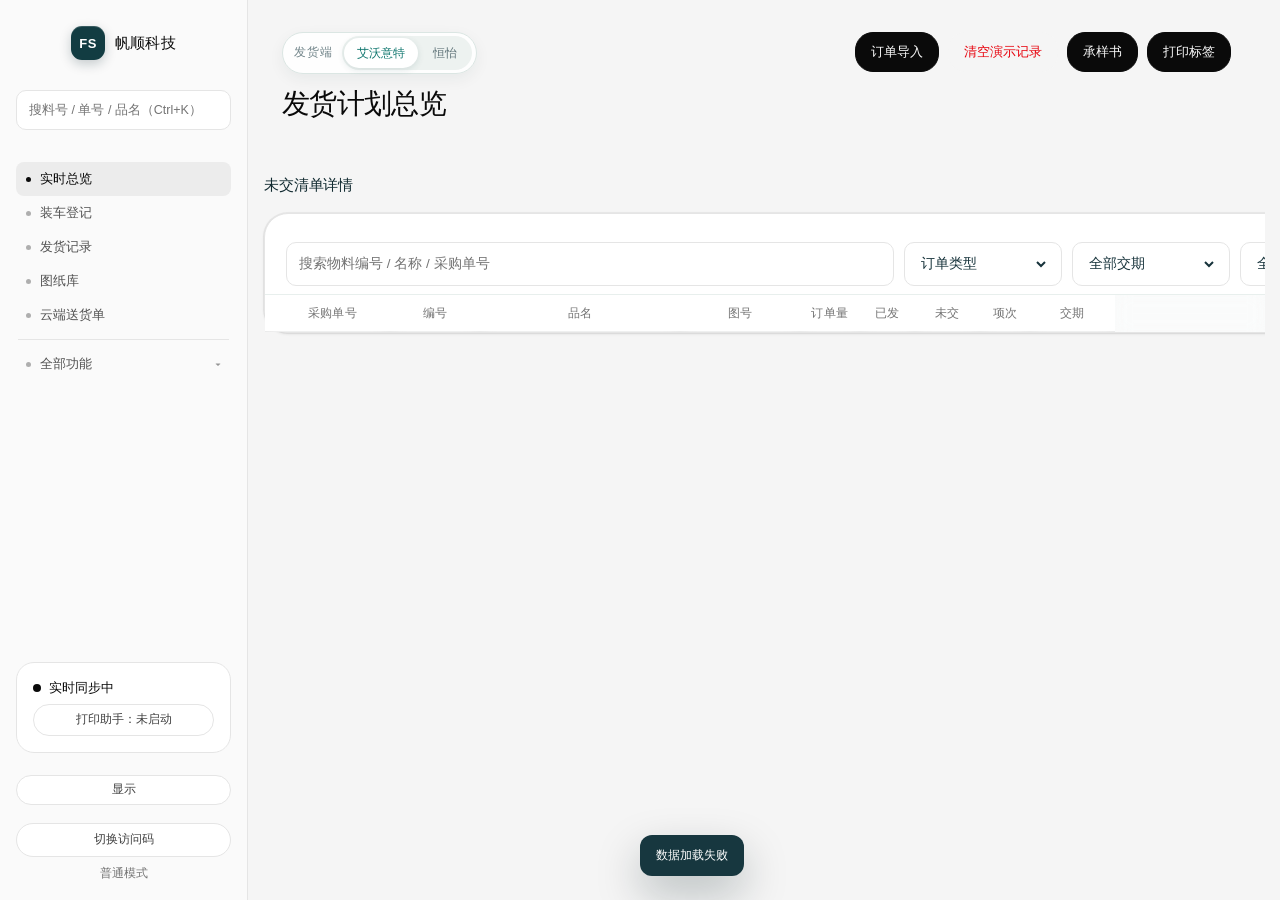
==== commit 119b955e: "Release 2026-10-25 02:45 (version 9ecccd8180c2)" ====
--- a/index.html
+++ b/index.html
@@ -14,7 +14,7 @@
     window.SHIPMENT_DIRECT_RPC_BASE = "https://dkbeigqtiilgxthwkixg.supabase.co/rest/v1/rpc";
     window.SHIPMENT_ANON_KEY = "eyJhbGciOiJIUzI1NiIsInR5cCI6IkpXVCJ9.eyJpc3MiOiJzdXBhYmFzZSIsInJlZiI6ImRrYmVpZ3F0aWlsZ3h0aHdraXhnIiwicm9sZSI6ImFub24iLCJpYXQiOjE3OTAwNjE1MDEsImV4cCI6MjEwNTYzNzUwMX0.RMMX6twkBi6PuudvCBWdrUjZXhmhu3ZAtvXfIe6-03s";
   </script>
-  <link rel="stylesheet" href="./app.css?v=12db4db3bce2">
+  <link rel="stylesheet" href="./app.css?v=9ecccd8180c2">
   <link rel="manifest" href="manifest.webmanifest">
 <!-- 新增：设计 token 层 + 界面细节增强 + Ui 主题（不满意就删掉这几行 <link> 和页面底部的 ui-polish.js） -->
 <!-- 外协/库存/采购/质量的样式与脚本不在这里加载：打开对应页面时才按需加载（首屏少 8 个请求） -->
@@ -1719,10 +1719,10 @@
     <button id="taskStatusClose" class="task-status-close" type="button" aria-label="关闭">×</button>
   </div>
   <div id="toast" class="toast" hidden></div>
-  <script src="heng-core.js?v=12db4db3bce2"></script>
+  <script src="heng-core.js?v=9ecccd8180c2"></script>
     <script>
     (() => {
-      const fallbackVersion = "12db4db3bce2";
+      const fallbackVersion = "9ecccd8180c2";
       const stylesheet = document.querySelector('link[href*="app.css"]');
       const start = (version) => {
         const safeVersion = encodeURIComponent(version || fallbackVersion);
@@ -1755,20 +1755,20 @@
         .catch(() => start(fallbackVersion));
     })();
   </script>
-  <script src="ui-polish.js?v=12db4db3bce2" defer></script>
-  <script src="dashboard-home.js?v=12db4db3bce2" defer></script>
-
-  <script src="home-merge.js?v=12db4db3bce2" defer></script>
-  <script src="global-search.js?v=12db4db3bce2" defer></script>
-  <script src="work-rates.js?v=12db4db3bce2" defer></script>
-  <script src="drawing-rotate.js?v=12db4db3bce2" defer></script>
-  <script src="drawing-open.js?v=12db4db3bce2" defer></script>
-  <script src="partners.js?v=12db4db3bce2" defer></script>
-  <script src="staff-v2.js?v=12db4db3bce2" defer></script>
-  <script src="po-print.js?v=12db4db3bce2" defer></script>
-  <script src="col-resize-fix.js?v=12db4db3bce2" defer></script>
-  <script src="work-split.js?v=12db4db3bce2" defer></script>
-  <script src="hint-clean.js?v=12db4db3bce2" defer></script>
-  <script src="sidebar-tidy.js?v=12db4db3bce2" defer></script>
+  <script src="ui-polish.js?v=9ecccd8180c2" defer></script>
+  <script src="dashboard-home.js?v=9ecccd8180c2" defer></script>
+
+  <script src="home-merge.js?v=9ecccd8180c2" defer></script>
+  <script src="global-search.js?v=9ecccd8180c2" defer></script>
+  <script src="work-rates.js?v=9ecccd8180c2" defer></script>
+  <script src="drawing-rotate.js?v=9ecccd8180c2" defer></script>
+  <script src="drawing-open.js?v=9ecccd8180c2" defer></script>
+  <script src="partners.js?v=9ecccd8180c2" defer></script>
+  <script src="staff-v2.js?v=9ecccd8180c2" defer></script>
+  <script src="po-print.js?v=9ecccd8180c2" defer></script>
+  <script src="col-resize-fix.js?v=9ecccd8180c2" defer></script>
+  <script src="work-split.js?v=9ecccd8180c2" defer></script>
+  <script src="hint-clean.js?v=9ecccd8180c2" defer></script>
+  <script src="sidebar-tidy.js?v=9ecccd8180c2" defer></script>
 </body>
 </html>
--- a/app.css
+++ b/app.css
@@ -6566,6 +6566,13 @@
 
 .tk-merge-view[hidden] { display: none; }
 .tk-merge-view > .panel { margin: 0; }
+/* 未交清单详情：只调整搬入 tkMerge 的订单面板工具栏，
+   上方留 10px 与标题分层，下方收紧 10px 贴近表头。
+   这是桌面独立页的结构性间距，不影响手机端或其他 toolbar。 */
+#tkMerge .tk-merge-view[data-mv="orders"] > .orders-panel > .toolbar {
+  margin-top: 10px !important;
+  margin-bottom: -10px !important;
+}
 /* 搬过来的两个面板，原来靠父容器给外边距，这里补回来 */
 .tk-merge-view > .dashboard-grid > .panel { margin: 0; }
 
@@ -6857,10 +6864,10 @@
 .heng-bogo-order strong { display: block; font-size: 12px; }
 .heng-bogo-order small { display: block; margin-top: 3px; color: var(--tk-muted); font-size: 10px; }
 .heng-bogo-order b { color: var(--tk-primary); font-size: 10px; white-space: nowrap; }
-.heng-bogo-form { display: grid; grid-template-columns: minmax(0,1.35fr) minmax(0,.75fr) minmax(0,.75fr) auto; gap: 7px; padding: 10px 14px 0; align-items: center; }
+.heng-bogo-form { display: grid; grid-template-columns: minmax(0,1.25fr) repeat(3,minmax(0,.58fr)) auto; gap: 7px; padding: 10px 14px 0; align-items: center; }
 .heng-bogo-form input { min-width: 0; min-height: 36px; border: 1px solid var(--tk-line); border-radius: 9px; background: var(--tk-surface); color: var(--tk-ink); padding: 0 9px; font-size: 12px; }
 .heng-bogo-form button { min-height: 36px; }
-.heng-bogo-totals { grid-template-columns: 1fr 1fr; padding-top: 8px; }
+.heng-bogo-totals { grid-template-columns: repeat(3, minmax(0, 1fr)); padding-top: 8px; }
 .heng-bogo-totals label { display: grid; gap: 4px; color: var(--tk-muted); font-size: 10px; }
 .heng-bogo-totals input { width: 100%; }
 #hengBuildBogo { margin: 9px 14px 0; width: calc(100% - 28px); }
@@ -6871,7 +6878,7 @@
 .heng-bogo-error { padding: 10px 11px; border-radius: 9px; background: #fff1f0; color: var(--tk-danger); font-size: 11px; font-weight: 700; }
 @media (max-width: 560px) {
   .heng-bogo-form { grid-template-columns: 1fr 1fr; }
-  .heng-bogo-form input#hengBogoOrderNo { grid-column: 1 / -1; }
+  .heng-bogo-form input#hengBogoOrderNo, .heng-bogo-form #hengSaveBogoOrder { grid-column: 1 / -1; }
 }
 
 .heng-pack-editor { margin-top: 8px; padding-top: 8px; border-top: 1px solid var(--tk-hair); }
